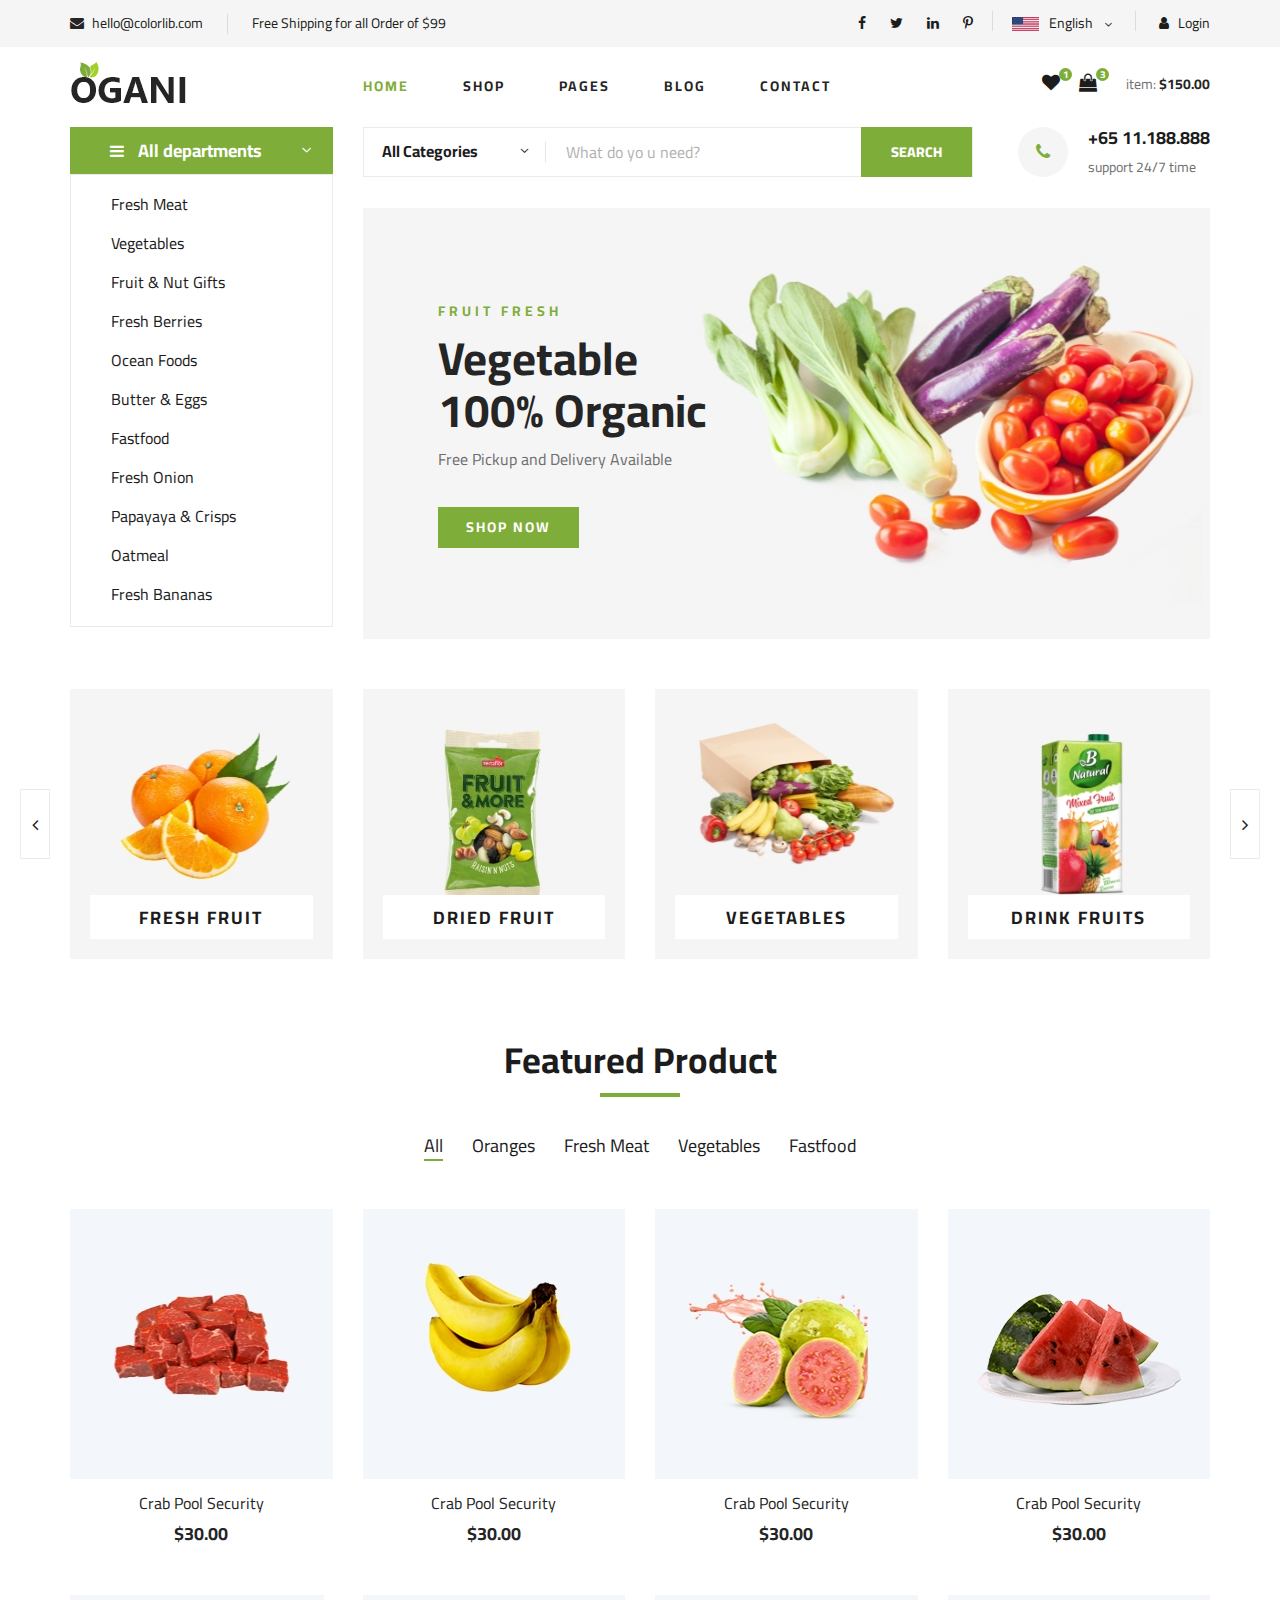
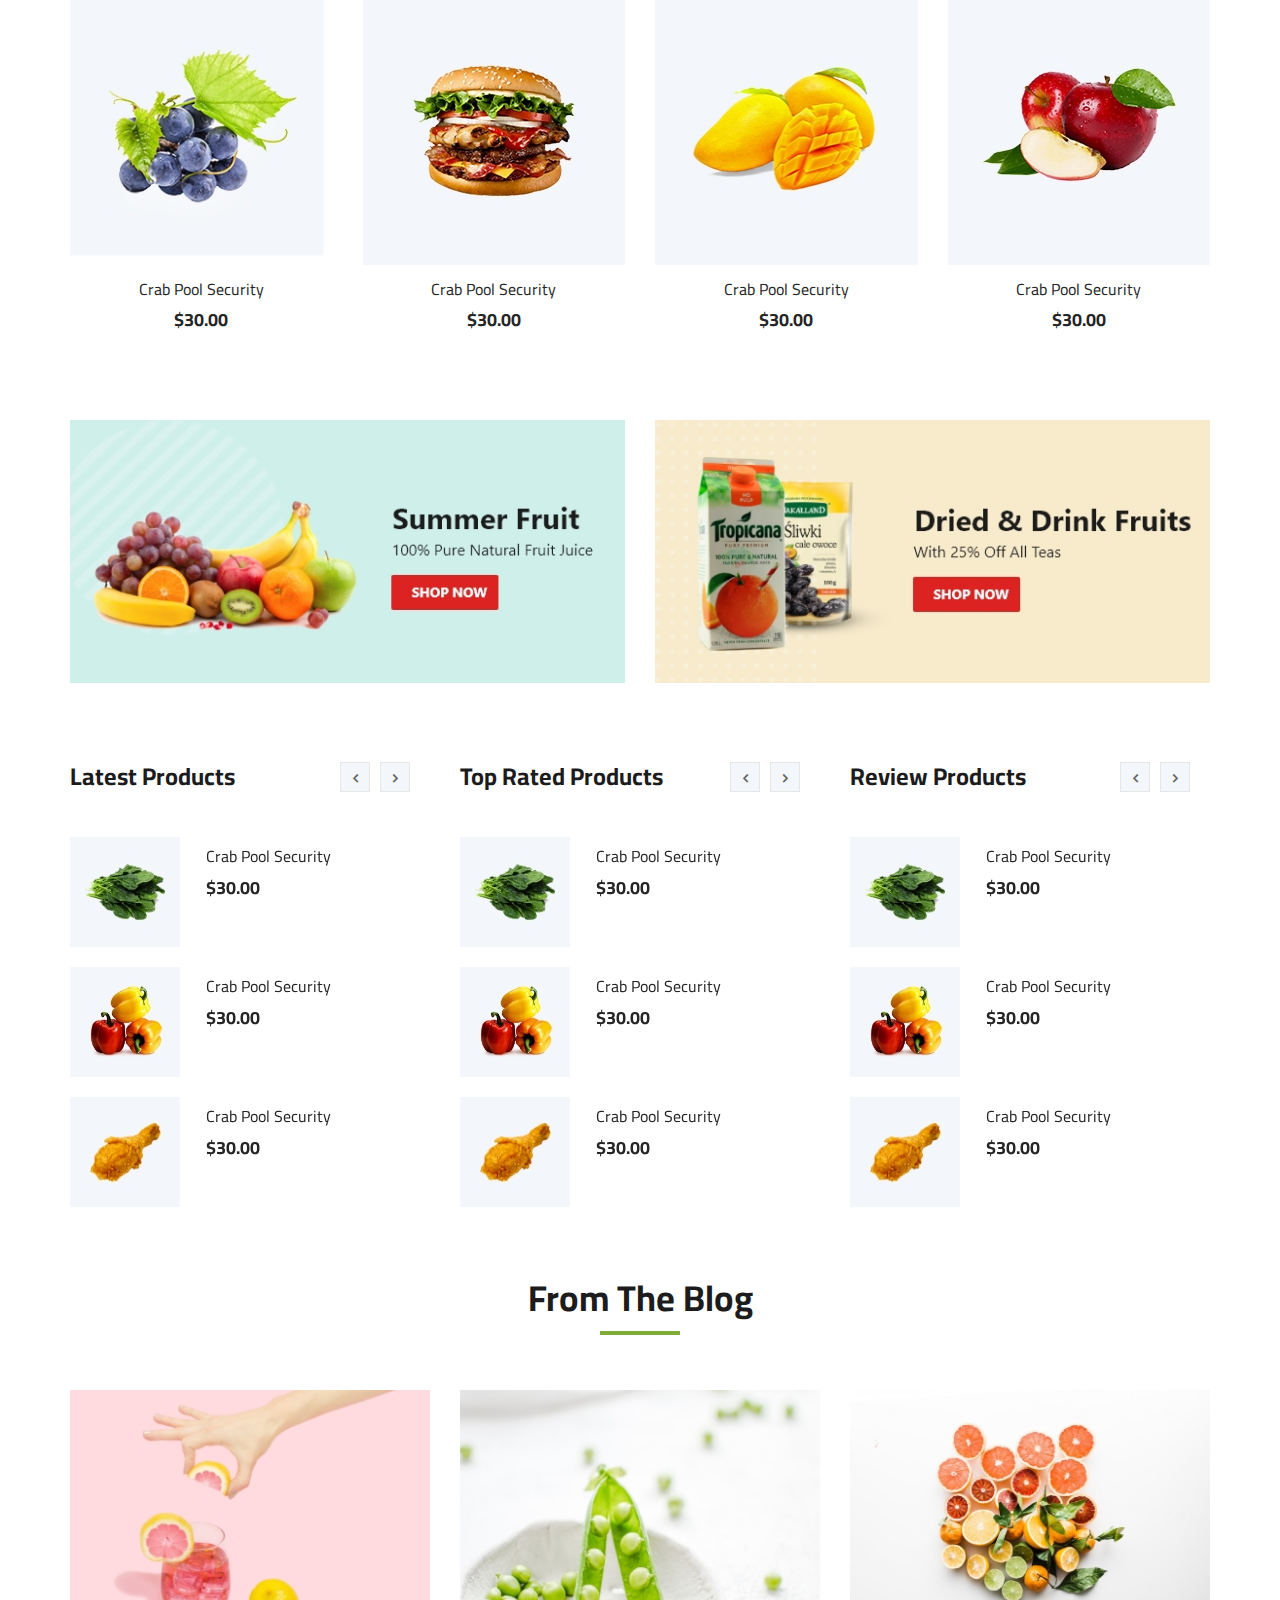
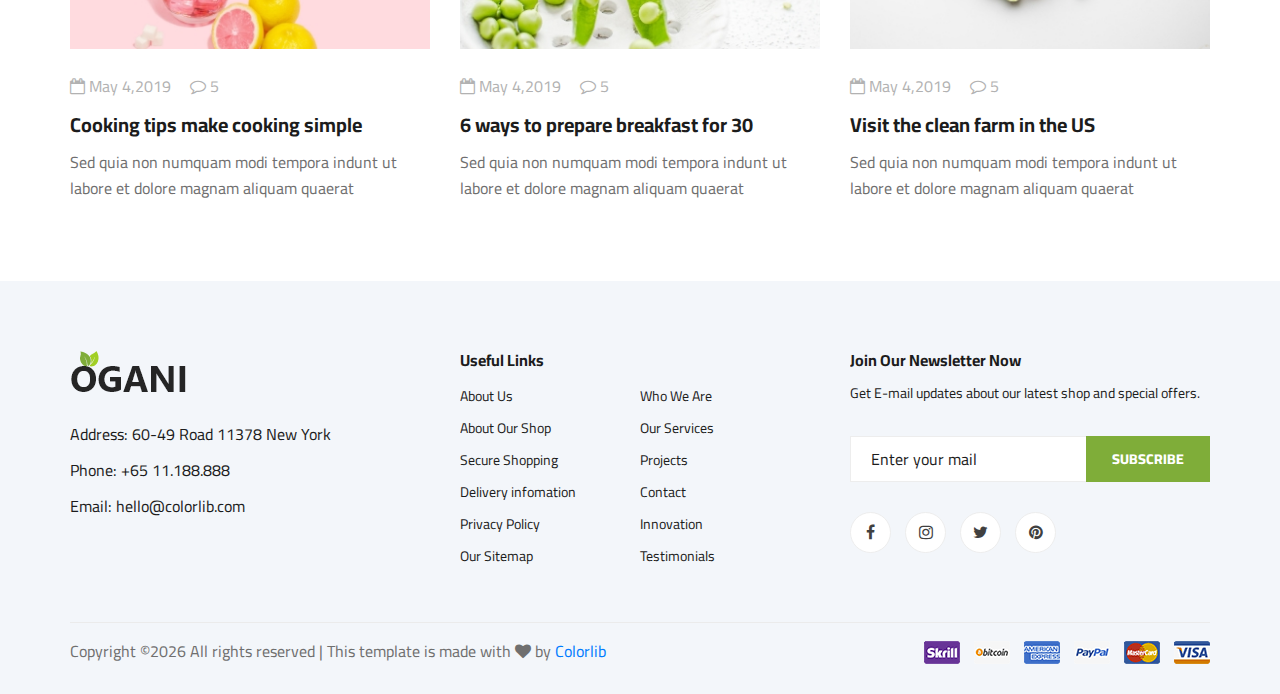
==== index.html @ 9b728bbc "test-rita" ====
<!DOCTYPE html>
<html lang="zxx">

<head>
    <meta charset="UTF-8">
    <meta name="description" content="Ogani Template">
    <meta name="keywords" content="Ogani, unica, creative, html">
    <meta name="viewport" content="width=device-width, initial-scale=1.0">
    <meta http-equiv="X-UA-Compatible" content="ie=edge">
    <title>Ogani | Template</title>

    <!-- Google Font -->
    <link href="https://fonts.googleapis.com/css2?family=Cairo:wght@200;300;400;600;900&display=swap" rel="stylesheet">

    <!-- Css Styles -->
    <link rel="stylesheet" href="css/bootstrap.min.css" type="text/css">
    <link rel="stylesheet" href="css/font-awesome.min.css" type="text/css">
    <link rel="stylesheet" href="css/elegant-icons.css" type="text/css">
    <link rel="stylesheet" href="css/nice-select.css" type="text/css">
    <link rel="stylesheet" href="css/jquery-ui.min.css" type="text/css">
    <link rel="stylesheet" href="css/owl.carousel.min.css" type="text/css">
    <link rel="stylesheet" href="css/slicknav.min.css" type="text/css">
    <link rel="stylesheet" href="css/style.css" type="text/css">
</head>

<body>
    <!-- Page Preloder -->
    <div id="preloder">
        <div class="loader"></div>
    </div>

    <!-- Humberger Begin -->
    <div class="humberger__menu__overlay"></div>
    <div class="humberger__menu__wrapper">
        <div class="humberger__menu__logo">
            <a href="#"><img src="img/logo.png" alt=""></a>
        </div>
        <div class="humberger__menu__cart">
            <ul>
                <li><a href="#"><i class="fa fa-heart"></i> <span>1</span></a></li>
                <li><a href="#"><i class="fa fa-shopping-bag"></i> <span>3</span></a></li>
            </ul>
            <div class="header__cart__price">item: <span>$150.00</span></div>
        </div>
        <div class="humberger__menu__widget">
            <div class="header__top__right__language">
                <img src="img/language.png" alt="">
                <div>English</div>
                <span class="arrow_carrot-down"></span>
                <ul>
                    <li><a href="#">Spanis</a></li>
                    <li><a href="#">English</a></li>
                </ul>
            </div>
            <div class="header__top__right__auth">
                <a href="#"><i class="fa fa-user"></i> Login</a>
            </div>
        </div>
        <nav class="humberger__menu__nav mobile-menu">
            <ul>
                <li class="active"><a href="./index.html">Home</a></li>
                <li><a href="./shop-grid.html">Shop</a></li>
                <li><a href="#">Pages</a>
                    <ul class="header__menu__dropdown">
                        <li><a href="./shop-details.html">Shop Details</a></li>
                        <li><a href="./shoping-cart.html">Shoping Cart</a></li>
                        <li><a href="./checkout.html">Check Out</a></li>
                        <li><a href="./blog-details.html">Blog Details</a></li>
                    </ul>
                </li>
                <li><a href="./blog.html">Blog</a></li>
                <li><a href="./contact.html">Contact</a></li>
            </ul>
        </nav>
        <div id="mobile-menu-wrap"></div>
        <div class="header__top__right__social">
            <a href="#"><i class="fa fa-facebook"></i></a>
            <a href="#"><i class="fa fa-twitter"></i></a>
            <a href="#"><i class="fa fa-linkedin"></i></a>
            <a href="#"><i class="fa fa-pinterest-p"></i></a>
        </div>
        <div class="humberger__menu__contact">
            <ul>
                <li><i class="fa fa-envelope"></i> hellorita@colorlib.com</li>
                <li>Free Shipping for all Order of $99</li>
            </ul>
        </div>
    </div>
    <!-- Humberger End -->

    <!-- Header Section Begin -->
    <header class="header">
        <div class="header__top">
            <div class="container">
                <div class="row">
                    <div class="col-lg-6 col-md-6">
                        <div class="header__top__left">
                            <ul>
                                <li><i class="fa fa-envelope"></i> hello@colorlib.com</li>
                                <li>Free Shipping for all Order of $99</li>
                            </ul>
                        </div>
                    </div>
                    <div class="col-lg-6 col-md-6">
                        <div class="header__top__right">
                            <div class="header__top__right__social">
                                <a href="#"><i class="fa fa-facebook"></i></a>
                                <a href="#"><i class="fa fa-twitter"></i></a>
                                <a href="#"><i class="fa fa-linkedin"></i></a>
                                <a href="#"><i class="fa fa-pinterest-p"></i></a>
                            </div>
                            <div class="header__top__right__language">
                                <img src="img/language.png" alt="">
                                <div>English</div>
                                <span class="arrow_carrot-down"></span>
                                <ul>
                                    <li><a href="#">Spanis</a></li>
                                    <li><a href="#">English</a></li>
                                </ul>
                            </div>
                            <div class="header__top__right__auth">
                                <a href="#"><i class="fa fa-user"></i> Login</a>
                            </div>
                        </div>
                    </div>
                </div>
            </div>
        </div>
        <div class="container">
            <div class="row">
                <div class="col-lg-3">
                    <div class="header__logo">
                        <a href="./index.html"><img src="img/logo.png" alt=""></a>
                    </div>
                </div>
                <div class="col-lg-6">
                    <nav class="header__menu">
                        <ul>
                            <li class="active"><a href="./index.html">Home</a></li>
                            <li><a href="./shop-grid.html">Shop</a></li>
                            <li><a href="#">Pages</a>
                                <ul class="header__menu__dropdown">
                                    <li><a href="./shop-details.html">Shop Details</a></li>
                                    <li><a href="./shoping-cart.html">Shoping Cart</a></li>
                                    <li><a href="./checkout.html">Check Out</a></li>
                                    <li><a href="./blog-details.html">Blog Details</a></li>
                                </ul>
                            </li>
                            <li><a href="./blog.html">Blog</a></li>
                            <li><a href="./contact.html">Contact</a></li>
                        </ul>
                    </nav>
                </div>
                <div class="col-lg-3">
                    <div class="header__cart">
                        <ul>
                            <li><a href="#"><i class="fa fa-heart"></i> <span>1</span></a></li>
                            <li><a href="#"><i class="fa fa-shopping-bag"></i> <span>3</span></a></li>
                        </ul>
                        <div class="header__cart__price">item: <span>$150.00</span></div>
                    </div>
                </div>
            </div>
            <div class="humberger__open">
                <i class="fa fa-bars"></i>
            </div>
        </div>
    </header>
    <!-- Header Section End -->

    <!-- Hero Section Begin -->
    <section class="hero">
        <div class="container">
            <div class="row">
                <div class="col-lg-3">
                    <div class="hero__categories">
                        <div class="hero__categories__all">
                            <i class="fa fa-bars"></i>
                            <span>All departments</span>
                        </div>
                        <ul>
                            <li><a href="#">Fresh Meat</a></li>
                            <li><a href="#">Vegetables</a></li>
                            <li><a href="#">Fruit & Nut Gifts</a></li>
                            <li><a href="#">Fresh Berries</a></li>
                            <li><a href="#">Ocean Foods</a></li>
                            <li><a href="#">Butter & Eggs</a></li>
                            <li><a href="#">Fastfood</a></li>
                            <li><a href="#">Fresh Onion</a></li>
                            <li><a href="#">Papayaya & Crisps</a></li>
                            <li><a href="#">Oatmeal</a></li>
                            <li><a href="#">Fresh Bananas</a></li>
                        </ul>
                    </div>
                </div>
                <div class="col-lg-9">
                    <div class="hero__search">
                        <div class="hero__search__form">
                            <form action="#">
                                <div class="hero__search__categories">
                                    All Categories
                                    <span class="arrow_carrot-down"></span>
                                </div>
                                <input type="text" placeholder="What do yo u need?">
                                <button type="submit" class="site-btn">SEARCH</button>
                            </form>
                        </div>
                        <div class="hero__search__phone">
                            <div class="hero__search__phone__icon">
                                <i class="fa fa-phone"></i>
                            </div>
                            <div class="hero__search__phone__text">
                                <h5>+65 11.188.888</h5>
                                <span>support 24/7 time</span>
                            </div>
                        </div>
                    </div>
                    <div class="hero__item set-bg" data-setbg="img/hero/banner.jpg">
                        <div class="hero__text">
                            <span>FRUIT FRESH</span>
                            <h2>Vegetable <br />100% Organic</h2>
                            <p>Free Pickup and Delivery Available</p>
                            <a href="#" class="primary-btn">SHOP NOW</a>
                        </div>
                    </div>
                </div>
            </div>
        </div>
    </section>
    <!-- Hero Section End -->

    <!-- Categories Section Begin -->
    <section class="categories">
        <div class="container">
            <div class="row">
                <div class="categories__slider owl-carousel">
                    <div class="col-lg-3">
                        <div class="categories__item set-bg" data-setbg="img/categories/cat-1.jpg">
                            <h5><a href="#">Fresh Fruit</a></h5>
                        </div>
                    </div>
                    <div class="col-lg-3">
                        <div class="categories__item set-bg" data-setbg="img/categories/cat-2.jpg">
                            <h5><a href="#">Dried Fruit</a></h5>
                        </div>
                    </div>
                    <div class="col-lg-3">
                        <div class="categories__item set-bg" data-setbg="img/categories/cat-3.jpg">
                            <h5><a href="#">Vegetables</a></h5>
                        </div>
                    </div>
                    <div class="col-lg-3">
                        <div class="categories__item set-bg" data-setbg="img/categories/cat-4.jpg">
                            <h5><a href="#">drink fruits</a></h5>
                        </div>
                    </div>
                    <div class="col-lg-3">
                        <div class="categories__item set-bg" data-setbg="img/categories/cat-5.jpg">
                            <h5><a href="#">drink fruits</a></h5>
                        </div>
                    </div>
                </div>
            </div>
        </div>
    </section>
    <!-- Categories Section End -->

    <!-- Featured Section Begin -->
    <section class="featured spad">
        <div class="container">
            <div class="row">
                <div class="col-lg-12">
                    <div class="section-title">
                        <h2>Featured Product</h2>
                    </div>
                    <div class="featured__controls">
                        <ul>
                            <li class="active" data-filter="*">All</li>
                            <li data-filter=".oranges">Oranges</li>
                            <li data-filter=".fresh-meat">Fresh Meat</li>
                            <li data-filter=".vegetables">Vegetables</li>
                            <li data-filter=".fastfood">Fastfood</li>
                        </ul>
                    </div>
                </div>
            </div>
            <div class="row featured__filter">
                <div class="col-lg-3 col-md-4 col-sm-6 mix oranges fresh-meat">
                    <div class="featured__item">
                        <div class="featured__item__pic set-bg" data-setbg="img/featured/feature-1.jpg">
                            <ul class="featured__item__pic__hover">
                                <li><a href="#"><i class="fa fa-heart"></i></a></li>
                                <li><a href="#"><i class="fa fa-retweet"></i></a></li>
                                <li><a href="#"><i class="fa fa-shopping-cart"></i></a></li>
                            </ul>
                        </div>
                        <div class="featured__item__text">
                            <h6><a href="#">Crab Pool Security</a></h6>
                            <h5>$30.00</h5>
                        </div>
                    </div>
                </div>
                <div class="col-lg-3 col-md-4 col-sm-6 mix vegetables fastfood">
                    <div class="featured__item">
                        <div class="featured__item__pic set-bg" data-setbg="img/featured/feature-2.jpg">
                            <ul class="featured__item__pic__hover">
                                <li><a href="#"><i class="fa fa-heart"></i></a></li>
                                <li><a href="#"><i class="fa fa-retweet"></i></a></li>
                                <li><a href="#"><i class="fa fa-shopping-cart"></i></a></li>
                            </ul>
                        </div>
                        <div class="featured__item__text">
                            <h6><a href="#">Crab Pool Security</a></h6>
                            <h5>$30.00</h5>
                        </div>
                    </div>
                </div>
                <div class="col-lg-3 col-md-4 col-sm-6 mix vegetables fresh-meat">
                    <div class="featured__item">
                        <div class="featured__item__pic set-bg" data-setbg="img/featured/feature-3.jpg">
                            <ul class="featured__item__pic__hover">
                                <li><a href="#"><i class="fa fa-heart"></i></a></li>
                                <li><a href="#"><i class="fa fa-retweet"></i></a></li>
                                <li><a href="#"><i class="fa fa-shopping-cart"></i></a></li>
                            </ul>
                        </div>
                        <div class="featured__item__text">
                            <h6><a href="#">Crab Pool Security</a></h6>
                            <h5>$30.00</h5>
                        </div>
                    </div>
                </div>
                <div class="col-lg-3 col-md-4 col-sm-6 mix fastfood oranges">
                    <div class="featured__item">
                        <div class="featured__item__pic set-bg" data-setbg="img/featured/feature-4.jpg">
                            <ul class="featured__item__pic__hover">
                                <li><a href="#"><i class="fa fa-heart"></i></a></li>
                                <li><a href="#"><i class="fa fa-retweet"></i></a></li>
                                <li><a href="#"><i class="fa fa-shopping-cart"></i></a></li>
                            </ul>
                        </div>
                        <div class="featured__item__text">
                            <h6><a href="#">Crab Pool Security</a></h6>
                            <h5>$30.00</h5>
                        </div>
                    </div>
                </div>
                <div class="col-lg-3 col-md-4 col-sm-6 mix fresh-meat vegetables">
                    <div class="featured__item">
                        <div class="featured__item__pic set-bg" data-setbg="img/featured/feature-5.jpg">
                            <ul class="featured__item__pic__hover">
                                <li><a href="#"><i class="fa fa-heart"></i></a></li>
                                <li><a href="#"><i class="fa fa-retweet"></i></a></li>
                                <li><a href="#"><i class="fa fa-shopping-cart"></i></a></li>
                            </ul>
                        </div>
                        <div class="featured__item__text">
                            <h6><a href="#">Crab Pool Security</a></h6>
                            <h5>$30.00</h5>
                        </div>
                    </div>
                </div>
                <div class="col-lg-3 col-md-4 col-sm-6 mix oranges fastfood">
                    <div class="featured__item">
                        <div class="featured__item__pic set-bg" data-setbg="img/featured/feature-6.jpg">
                            <ul class="featured__item__pic__hover">
                                <li><a href="#"><i class="fa fa-heart"></i></a></li>
                                <li><a href="#"><i class="fa fa-retweet"></i></a></li>
                                <li><a href="#"><i class="fa fa-shopping-cart"></i></a></li>
                            </ul>
                        </div>
                        <div class="featured__item__text">
                            <h6><a href="#">Crab Pool Security</a></h6>
                            <h5>$30.00</h5>
                        </div>
                    </div>
                </div>
                <div class="col-lg-3 col-md-4 col-sm-6 mix fresh-meat vegetables">
                    <div class="featured__item">
                        <div class="featured__item__pic set-bg" data-setbg="img/featured/feature-7.jpg">
                            <ul class="featured__item__pic__hover">
                                <li><a href="#"><i class="fa fa-heart"></i></a></li>
                                <li><a href="#"><i class="fa fa-retweet"></i></a></li>
                                <li><a href="#"><i class="fa fa-shopping-cart"></i></a></li>
                            </ul>
                        </div>
                        <div class="featured__item__text">
                            <h6><a href="#">Crab Pool Security</a></h6>
                            <h5>$30.00</h5>
                        </div>
                    </div>
                </div>
                <div class="col-lg-3 col-md-4 col-sm-6 mix fastfood vegetables">
                    <div class="featured__item">
                        <div class="featured__item__pic set-bg" data-setbg="img/featured/feature-8.jpg">
                            <ul class="featured__item__pic__hover">
                                <li><a href="#"><i class="fa fa-heart"></i></a></li>
                                <li><a href="#"><i class="fa fa-retweet"></i></a></li>
                                <li><a href="#"><i class="fa fa-shopping-cart"></i></a></li>
                            </ul>
                        </div>
                        <div class="featured__item__text">
                            <h6><a href="#">Crab Pool Security</a></h6>
                            <h5>$30.00</h5>
                        </div>
                    </div>
                </div>
            </div>
        </div>
    </section>
    <!-- Featured Section End -->

    <!-- Banner Begin -->
    <div class="banner">
        <div class="container">
            <div class="row">
                <div class="col-lg-6 col-md-6 col-sm-6">
                    <div class="banner__pic">
                        <img src="img/banner/banner-1.jpg" alt="">
                    </div>
                </div>
                <div class="col-lg-6 col-md-6 col-sm-6">
                    <div class="banner__pic">
                        <img src="img/banner/banner-2.jpg" alt="">
                    </div>
                </div>
            </div>
        </div>
    </div>
    <!-- Banner End -->

    <!-- Latest Product Section Begin -->
    <section class="latest-product spad">
        <div class="container">
            <div class="row">
                <div class="col-lg-4 col-md-6">
                    <div class="latest-product__text">
                        <h4>Latest Products</h4>
                        <div class="latest-product__slider owl-carousel">
                            <div class="latest-prdouct__slider__item">
                                <a href="#" class="latest-product__item">
                                    <div class="latest-product__item__pic">
                                        <img src="img/latest-product/lp-1.jpg" alt="">
                                    </div>
                                    <div class="latest-product__item__text">
                                        <h6>Crab Pool Security</h6>
                                        <span>$30.00</span>
                                    </div>
                                </a>
                                <a href="#" class="latest-product__item">
                                    <div class="latest-product__item__pic">
                                        <img src="img/latest-product/lp-2.jpg" alt="">
                                    </div>
                                    <div class="latest-product__item__text">
                                        <h6>Crab Pool Security</h6>
                                        <span>$30.00</span>
                                    </div>
                                </a>
                                <a href="#" class="latest-product__item">
                                    <div class="latest-product__item__pic">
                                        <img src="img/latest-product/lp-3.jpg" alt="">
                                    </div>
                                    <div class="latest-product__item__text">
                                        <h6>Crab Pool Security</h6>
                                        <span>$30.00</span>
                                    </div>
                                </a>
                            </div>
                            <div class="latest-prdouct__slider__item">
                                <a href="#" class="latest-product__item">
                                    <div class="latest-product__item__pic">
                                        <img src="img/latest-product/lp-1.jpg" alt="">
                                    </div>
                                    <div class="latest-product__item__text">
                                        <h6>Crab Pool Security</h6>
                                        <span>$30.00</span>
                                    </div>
                                </a>
                                <a href="#" class="latest-product__item">
                                    <div class="latest-product__item__pic">
                                        <img src="img/latest-product/lp-2.jpg" alt="">
                                    </div>
                                    <div class="latest-product__item__text">
                                        <h6>Crab Pool Security</h6>
                                        <span>$30.00</span>
                                    </div>
                                </a>
                                <a href="#" class="latest-product__item">
                                    <div class="latest-product__item__pic">
                                        <img src="img/latest-product/lp-3.jpg" alt="">
                                    </div>
                                    <div class="latest-product__item__text">
                                        <h6>Crab Pool Security</h6>
                                        <span>$30.00</span>
                                    </div>
                                </a>
                            </div>
                        </div>
                    </div>
                </div>
                <div class="col-lg-4 col-md-6">
                    <div class="latest-product__text">
                        <h4>Top Rated Products</h4>
                        <div class="latest-product__slider owl-carousel">
                            <div class="latest-prdouct__slider__item">
                                <a href="#" class="latest-product__item">
                                    <div class="latest-product__item__pic">
                                        <img src="img/latest-product/lp-1.jpg" alt="">
                                    </div>
                                    <div class="latest-product__item__text">
                                        <h6>Crab Pool Security</h6>
                                        <span>$30.00</span>
                                    </div>
                                </a>
                                <a href="#" class="latest-product__item">
                                    <div class="latest-product__item__pic">
                                        <img src="img/latest-product/lp-2.jpg" alt="">
                                    </div>
                                    <div class="latest-product__item__text">
                                        <h6>Crab Pool Security</h6>
                                        <span>$30.00</span>
                                    </div>
                                </a>
                                <a href="#" class="latest-product__item">
                                    <div class="latest-product__item__pic">
                                        <img src="img/latest-product/lp-3.jpg" alt="">
                                    </div>
                                    <div class="latest-product__item__text">
                                        <h6>Crab Pool Security</h6>
                                        <span>$30.00</span>
                                    </div>
                                </a>
                            </div>
                            <div class="latest-prdouct__slider__item">
                                <a href="#" class="latest-product__item">
                                    <div class="latest-product__item__pic">
                                        <img src="img/latest-product/lp-1.jpg" alt="">
                                    </div>
                                    <div class="latest-product__item__text">
                                        <h6>Crab Pool Security</h6>
                                        <span>$30.00</span>
                                    </div>
                                </a>
                                <a href="#" class="latest-product__item">
                                    <div class="latest-product__item__pic">
                                        <img src="img/latest-product/lp-2.jpg" alt="">
                                    </div>
                                    <div class="latest-product__item__text">
                                        <h6>Crab Pool Security</h6>
                                        <span>$30.00</span>
                                    </div>
                                </a>
                                <a href="#" class="latest-product__item">
                                    <div class="latest-product__item__pic">
                                        <img src="img/latest-product/lp-3.jpg" alt="">
                                    </div>
                                    <div class="latest-product__item__text">
                                        <h6>Crab Pool Security</h6>
                                        <span>$30.00</span>
                                    </div>
                                </a>
                            </div>
                        </div>
                    </div>
                </div>
                <div class="col-lg-4 col-md-6">
                    <div class="latest-product__text">
                        <h4>Review Products</h4>
                        <div class="latest-product__slider owl-carousel">
                            <div class="latest-prdouct__slider__item">
                                <a href="#" class="latest-product__item">
                                    <div class="latest-product__item__pic">
                                        <img src="img/latest-product/lp-1.jpg" alt="">
                                    </div>
                                    <div class="latest-product__item__text">
                                        <h6>Crab Pool Security</h6>
                                        <span>$30.00</span>
                                    </div>
                                </a>
                                <a href="#" class="latest-product__item">
                                    <div class="latest-product__item__pic">
                                        <img src="img/latest-product/lp-2.jpg" alt="">
                                    </div>
                                    <div class="latest-product__item__text">
                                        <h6>Crab Pool Security</h6>
                                        <span>$30.00</span>
                                    </div>
                                </a>
                                <a href="#" class="latest-product__item">
                                    <div class="latest-product__item__pic">
                                        <img src="img/latest-product/lp-3.jpg" alt="">
                                    </div>
                                    <div class="latest-product__item__text">
                                        <h6>Crab Pool Security</h6>
                                        <span>$30.00</span>
                                    </div>
                                </a>
                            </div>
                            <div class="latest-prdouct__slider__item">
                                <a href="#" class="latest-product__item">
                                    <div class="latest-product__item__pic">
                                        <img src="img/latest-product/lp-1.jpg" alt="">
                                    </div>
                                    <div class="latest-product__item__text">
                                        <h6>Crab Pool Security</h6>
                                        <span>$30.00</span>
                                    </div>
                                </a>
                                <a href="#" class="latest-product__item">
                                    <div class="latest-product__item__pic">
                                        <img src="img/latest-product/lp-2.jpg" alt="">
                                    </div>
                                    <div class="latest-product__item__text">
                                        <h6>Crab Pool Security</h6>
                                        <span>$30.00</span>
                                    </div>
                                </a>
                                <a href="#" class="latest-product__item">
                                    <div class="latest-product__item__pic">
                                        <img src="img/latest-product/lp-3.jpg" alt="">
                                    </div>
                                    <div class="latest-product__item__text">
                                        <h6>Crab Pool Security</h6>
                                        <span>$30.00</span>
                                    </div>
                                </a>
                            </div>
                        </div>
                    </div>
                </div>
            </div>
        </div>
    </section>
    <!-- Latest Product Section End -->

    <!-- Blog Section Begin -->
    <section class="from-blog spad">
        <div class="container">
            <div class="row">
                <div class="col-lg-12">
                    <div class="section-title from-blog__title">
                        <h2>From The Blog</h2>
                    </div>
                </div>
            </div>
            <div class="row">
                <div class="col-lg-4 col-md-4 col-sm-6">
                    <div class="blog__item">
                        <div class="blog__item__pic">
                            <img src="img/blog/blog-1.jpg" alt="">
                        </div>
                        <div class="blog__item__text">
                            <ul>
                                <li><i class="fa fa-calendar-o"></i> May 4,2019</li>
                                <li><i class="fa fa-comment-o"></i> 5</li>
                            </ul>
                            <h5><a href="#">Cooking tips make cooking simple</a></h5>
                            <p>Sed quia non numquam modi tempora indunt ut labore et dolore magnam aliquam quaerat </p>
                        </div>
                    </div>
                </div>
                <div class="col-lg-4 col-md-4 col-sm-6">
                    <div class="blog__item">
                        <div class="blog__item__pic">
                            <img src="img/blog/blog-2.jpg" alt="">
                        </div>
                        <div class="blog__item__text">
                            <ul>
                                <li><i class="fa fa-calendar-o"></i> May 4,2019</li>
                                <li><i class="fa fa-comment-o"></i> 5</li>
                            </ul>
                            <h5><a href="#">6 ways to prepare breakfast for 30</a></h5>
                            <p>Sed quia non numquam modi tempora indunt ut labore et dolore magnam aliquam quaerat </p>
                        </div>
                    </div>
                </div>
                <div class="col-lg-4 col-md-4 col-sm-6">
                    <div class="blog__item">
                        <div class="blog__item__pic">
                            <img src="img/blog/blog-3.jpg" alt="">
                        </div>
                        <div class="blog__item__text">
                            <ul>
                                <li><i class="fa fa-calendar-o"></i> May 4,2019</li>
                                <li><i class="fa fa-comment-o"></i> 5</li>
                            </ul>
                            <h5><a href="#">Visit the clean farm in the US</a></h5>
                            <p>Sed quia non numquam modi tempora indunt ut labore et dolore magnam aliquam quaerat </p>
                        </div>
                    </div>
                </div>
            </div>
        </div>
    </section>
    <!-- Blog Section End -->

    <!-- Footer Section Begin -->
    <footer class="footer spad">
        <div class="container">
            <div class="row">
                <div class="col-lg-3 col-md-6 col-sm-6">
                    <div class="footer__about">
                        <div class="footer__about__logo">
                            <a href="./index.html"><img src="img/logo.png" alt=""></a>
                        </div>
                        <ul>
                            <li>Address: 60-49 Road 11378 New York</li>
                            <li>Phone: +65 11.188.888</li>
                            <li>Email: hello@colorlib.com</li>
                        </ul>
                    </div>
                </div>
                <div class="col-lg-4 col-md-6 col-sm-6 offset-lg-1">
                    <div class="footer__widget">
                        <h6>Useful Links</h6>
                        <ul>
                            <li><a href="#">About Us</a></li>
                            <li><a href="#">About Our Shop</a></li>
                            <li><a href="#">Secure Shopping</a></li>
                            <li><a href="#">Delivery infomation</a></li>
                            <li><a href="#">Privacy Policy</a></li>
                            <li><a href="#">Our Sitemap</a></li>
                        </ul>
                        <ul>
                            <li><a href="#">Who We Are</a></li>
                            <li><a href="#">Our Services</a></li>
                            <li><a href="#">Projects</a></li>
                            <li><a href="#">Contact</a></li>
                            <li><a href="#">Innovation</a></li>
                            <li><a href="#">Testimonials</a></li>
                        </ul>
                    </div>
                </div>
                <div class="col-lg-4 col-md-12">
                    <div class="footer__widget">
                        <h6>Join Our Newsletter Now</h6>
                        <p>Get E-mail updates about our latest shop and special offers.</p>
                        <form action="#">
                            <input type="text" placeholder="Enter your mail">
                            <button type="submit" class="site-btn">Subscribe</button>
                        </form>
                        <div class="footer__widget__social">
                            <a href="#"><i class="fa fa-facebook"></i></a>
                            <a href="#"><i class="fa fa-instagram"></i></a>
                            <a href="#"><i class="fa fa-twitter"></i></a>
                            <a href="#"><i class="fa fa-pinterest"></i></a>
                        </div>
                    </div>
                </div>
            </div>
            <div class="row">
                <div class="col-lg-12">
                    <div class="footer__copyright">
                        <div class="footer__copyright__text"><p><!-- Link back to Colorlib can't be removed. Template is licensed under CC BY 3.0. -->
  Copyright &copy;<script>document.write(new Date().getFullYear());</script> All rights reserved | This template is made with <i class="fa fa-heart" aria-hidden="true"></i> by <a href="https://colorlib.com" target="_blank">Colorlib</a>
  <!-- Link back to Colorlib can't be removed. Template is licensed under CC BY 3.0. --></p></div>
                        <div class="footer__copyright__payment"><img src="img/payment-item.png" alt=""></div>
                    </div>
                </div>
            </div>
        </div>
    </footer>
    <!-- Footer Section End -->

    <!-- Js Plugins -->
    <script src="js/jquery-3.3.1.min.js"></script>
    <script src="js/bootstrap.min.js"></script>
    <script src="js/jquery.nice-select.min.js"></script>
    <script src="js/jquery-ui.min.js"></script>
    <script src="js/jquery.slicknav.js"></script>
    <script src="js/mixitup.min.js"></script>
    <script src="js/owl.carousel.min.js"></script>
    <script src="js/main.js"></script>



</body>

</html>
---- css/elegant-icons.css ----
@font-face {
	font-family: 'ElegantIcons';
	src:url('../fonts/ElegantIcons.eot');
	src:url('../fonts/ElegantIcons.eot?#iefix') format('embedded-opentype'),
		url('../fonts/ElegantIcons.woff') format('woff'),
		url('../fonts/ElegantIcons.ttf') format('truetype'),
		url('../fonts/ElegantIcons.svg#ElegantIcons') format('svg');
	font-weight: normal;
	font-style: normal;
}

/* Use the following CSS code if you want to use data attributes for inserting your icons */
[data-icon]:before {
	font-family: 'ElegantIcons';
	content: attr(data-icon);
	speak: none;
	font-weight: normal;
	font-variant: normal;
	text-transform: none;
	line-height: 1;
	-webkit-font-smoothing: antialiased;
	-moz-osx-font-smoothing: grayscale;
}

/* Use the following CSS code if you want to have a class per icon */
/*
Instead of a list of all class selectors,
you can use the generic selector below, but it's slower:
[class*="your-class-prefix"] {
*/
.arrow_up, .arrow_down, .arrow_left, .arrow_right, .arrow_left-up, .arrow_right-up, .arrow_right-down, .arrow_left-down, .arrow-up-down, .arrow_up-down_alt, .arrow_left-right_alt, .arrow_left-right, .arrow_expand_alt2, .arrow_expand_alt, .arrow_condense, .arrow_expand, .arrow_move, .arrow_carrot-up, .arrow_carrot-down, .arrow_carrot-left, .arrow_carrot-right, .arrow_carrot-2up, .arrow_carrot-2down, .arrow_carrot-2left, .arrow_carrot-2right, .arrow_carrot-up_alt2, .arrow_carrot-down_alt2, .arrow_carrot-left_alt2, .arrow_carrot-right_alt2, .arrow_carrot-2up_alt2, .arrow_carrot-2down_alt2, .arrow_carrot-2left_alt2, .arrow_carrot-2right_alt2, .arrow_triangle-up, .arrow_triangle-down, .arrow_triangle-left, .arrow_triangle-right, .arrow_triangle-up_alt2, .arrow_triangle-down_alt2, .arrow_triangle-left_alt2, .arrow_triangle-right_alt2, .arrow_back, .icon_minus-06, .icon_plus, .icon_close, .icon_check, .icon_minus_alt2, .icon_plus_alt2, .icon_close_alt2, .icon_check_alt2, .icon_zoom-out_alt, .icon_zoom-in_alt, .icon_search, .icon_box-empty, .icon_box-selected, .icon_minus-box, .icon_plus-box, .icon_box-checked, .icon_circle-empty, .icon_circle-slelected, .icon_stop_alt2, .icon_stop, .icon_pause_alt2, .icon_pause, .icon_menu, .icon_menu-square_alt2, .icon_menu-circle_alt2, .icon_ul, .icon_ol, .icon_adjust-horiz, .icon_adjust-vert, .icon_document_alt, .icon_documents_alt, .icon_pencil, .icon_pencil-edit_alt, .icon_pencil-edit, .icon_folder-alt, .icon_folder-open_alt, .icon_folder-add_alt, .icon_info_alt, .icon_error-oct_alt, .icon_error-circle_alt, .icon_error-triangle_alt, .icon_question_alt2, .icon_question, .icon_comment_alt, .icon_chat_alt, .icon_vol-mute_alt, .icon_volume-low_alt, .icon_volume-high_alt, .icon_quotations, .icon_quotations_alt2, .icon_clock_alt, .icon_lock_alt, .icon_lock-open_alt, .icon_key_alt, .icon_cloud_alt, .icon_cloud-upload_alt, .icon_cloud-download_alt, .icon_image, .icon_images, .icon_lightbulb_alt, .icon_gift_alt, .icon_house_alt, .icon_genius, .icon_mobile, .icon_tablet, .icon_laptop, .icon_desktop, .icon_camera_alt, .icon_mail_alt, .icon_cone_alt, .icon_ribbon_alt, .icon_bag_alt, .icon_creditcard, .icon_cart_alt, .icon_paperclip, .icon_tag_alt, .icon_tags_alt, .icon_trash_alt, .icon_cursor_alt, .icon_mic_alt, .icon_compass_alt, .icon_pin_alt, .icon_pushpin_alt, .icon_map_alt, .icon_drawer_alt, .icon_toolbox_alt, .icon_book_alt, .icon_calendar, .icon_film, .icon_table, .icon_contacts_alt, .icon_headphones, .icon_lifesaver, .icon_piechart, .icon_refresh, .icon_link_alt, .icon_link, .icon_loading, .icon_blocked, .icon_archive_alt, .icon_heart_alt, .icon_star_alt, .icon_star-half_alt, .icon_star, .icon_star-half, .icon_tools, .icon_tool, .icon_cog, .icon_cogs, .arrow_up_alt, .arrow_down_alt, .arrow_left_alt, .arrow_right_alt, .arrow_left-up_alt, .arrow_right-up_alt, .arrow_right-down_alt, .arrow_left-down_alt, .arrow_condense_alt, .arrow_expand_alt3, .arrow_carrot_up_alt, .arrow_carrot-down_alt, .arrow_carrot-left_alt, .arrow_carrot-right_alt, .arrow_carrot-2up_alt, .arrow_carrot-2dwnn_alt, .arrow_carrot-2left_alt, .arrow_carrot-2right_alt, .arrow_triangle-up_alt, .arrow_triangle-down_alt, .arrow_triangle-left_alt, .arrow_triangle-right_alt, .icon_minus_alt, .icon_plus_alt, .icon_close_alt, .icon_check_alt, .icon_zoom-out, .icon_zoom-in, .icon_stop_alt, .icon_menu-square_alt, .icon_menu-circle_alt, .icon_document, .icon_documents, .icon_pencil_alt, .icon_folder, .icon_folder-open, .icon_folder-add, .icon_folder_upload, .icon_folder_download, .icon_info, .icon_error-circle, .icon_error-oct, .icon_error-triangle, .icon_question_alt, .icon_comment, .icon_chat, .icon_vol-mute, .icon_volume-low, .icon_volume-high, .icon_quotations_alt, .icon_clock, .icon_lock, .icon_lock-open, .icon_key, .icon_cloud, .icon_cloud-upload, .icon_cloud-download, .icon_lightbulb, .icon_gift, .icon_house, .icon_camera, .icon_mail, .icon_cone, .icon_ribbon, .icon_bag, .icon_cart, .icon_tag, .icon_tags, .icon_trash, .icon_cursor, .icon_mic, .icon_compass, .icon_pin, .icon_pushpin, .icon_map, .icon_drawer, .icon_toolbox, .icon_book, .icon_contacts, .icon_archive, .icon_heart, .icon_profile, .icon_group, .icon_grid-2x2, .icon_grid-3x3, .icon_music, .icon_pause_alt, .icon_phone, .icon_upload, .icon_download, .social_facebook, .social_twitter, .social_pinterest, .social_googleplus, .social_tumblr, .social_tumbleupon, .social_wordpress, .social_instagram, .social_dribbble, .social_vimeo, .social_linkedin, .social_rss, .social_deviantart, .social_share, .social_myspace, .social_skype, .social_youtube, .social_picassa, .social_googledrive, .social_flickr, .social_blogger, .social_spotify, .social_delicious, .social_facebook_circle, .social_twitter_circle, .social_pinterest_circle, .social_googleplus_circle, .social_tumblr_circle, .social_stumbleupon_circle, .social_wordpress_circle, .social_instagram_circle, .social_dribbble_circle, .social_vimeo_circle, .social_linkedin_circle, .social_rss_circle, .social_deviantart_circle, .social_share_circle, .social_myspace_circle, .social_skype_circle, .social_youtube_circle, .social_picassa_circle, .social_googledrive_alt2, .social_flickr_circle, .social_blogger_circle, .social_spotify_circle, .social_delicious_circle, .social_facebook_square, .social_twitter_square, .social_pinterest_square, .social_googleplus_square, .social_tumblr_square, .social_stumbleupon_square, .social_wordpress_square, .social_instagram_square, .social_dribbble_square, .social_vimeo_square, .social_linkedin_square, .social_rss_square, .social_deviantart_square, .social_share_square, .social_myspace_square, .social_skype_square, .social_youtube_square, .social_picassa_square, .social_googledrive_square, .social_flickr_square, .social_blogger_square, .social_spotify_square, .social_delicious_square, .icon_printer, .icon_calulator, .icon_building, .icon_floppy, .icon_drive, .icon_search-2, .icon_id, .icon_id-2, .icon_puzzle, .icon_like, .icon_dislike, .icon_mug, .icon_currency, .icon_wallet, .icon_pens, .icon_easel, .icon_flowchart, .icon_datareport, .icon_briefcase, .icon_shield, .icon_percent, .icon_globe, .icon_globe-2, .icon_target, .icon_hourglass, .icon_balance, .icon_rook, .icon_printer-alt, .icon_calculator_alt, .icon_building_alt, .icon_floppy_alt, .icon_drive_alt, .icon_search_alt, .icon_id_alt, .icon_id-2_alt, .icon_puzzle_alt, .icon_like_alt, .icon_dislike_alt, .icon_mug_alt, .icon_currency_alt, .icon_wallet_alt, .icon_pens_alt, .icon_easel_alt, .icon_flowchart_alt, .icon_datareport_alt, .icon_briefcase_alt, .icon_shield_alt, .icon_percent_alt, .icon_globe_alt, .icon_clipboard {
	font-family: 'ElegantIcons';
	speak: none;
	font-style: normal;
	font-weight: normal;
	font-variant: normal;
	text-transform: none;
	line-height: 1;
	-webkit-font-smoothing: antialiased;
}
.arrow_up:before {
	content: "\21";
}
.arrow_down:before {
	content: "\22";
}
.arrow_left:before {
	content: "\23";
}
.arrow_right:before {
	content: "\24";
}
.arrow_left-up:before {
	content: "\25";
}
.arrow_right-up:before {
	content: "\26";
}
.arrow_right-down:before {
	content: "\27";
}
.arrow_left-down:before {
	content: "\28";
}
.arrow-up-down:before {
	content: "\29";
}
.arrow_up-down_alt:before {
	content: "\2a";
}
.arrow_left-right_alt:before {
	content: "\2b";
}
.arrow_left-right:before {
	content: "\2c";
}
.arrow_expand_alt2:before {
	content: "\2d";
}
.arrow_expand_alt:before {
	content: "\2e";
}
.arrow_condense:before {
	content: "\2f";
}
.arrow_expand:before {
	content: "\30";
}
.arrow_move:before {
	content: "\31";
}
.arrow_carrot-up:before {
	content: "\32";
}
.arrow_carrot-down:before {
	content: "\33";
}
.arrow_carrot-left:before {
	content: "\34";
}
.arrow_carrot-right:before {
	content: "\35";
}
.arrow_carrot-2up:before {
	content: "\36";
}
.arrow_carrot-2down:before {
	content: "\37";
}
.arrow_carrot-2left:before {
	content: "\38";
}
.arrow_carrot-2right:before {
	content: "\39";
}
.arrow_carrot-up_alt2:before {
	content: "\3a";
}
.arrow_carrot-down_alt2:before {
	content: "\3b";
}
.arrow_carrot-left_alt2:before {
	content: "\3c";
}
.arrow_carrot-right_alt2:before {
	content: "\3d";
}
.arrow_carrot-2up_alt2:before {
	content: "\3e";
}
.arrow_carrot-2down_alt2:before {
	content: "\3f";
}
.arrow_carrot-2left_alt2:before {
	content: "\40";
}
.arrow_carrot-2right_alt2:before {
	content: "\41";
}
.arrow_triangle-up:before {
	content: "\42";
}
.arrow_triangle-down:before {
	content: "\43";
}
.arrow_triangle-left:before {
	content: "\44";
}
.arrow_triangle-right:before {
	content: "\45";
}
.arrow_triangle-up_alt2:before {
	content: "\46";
}
.arrow_triangle-down_alt2:before {
	content: "\47";
}
.arrow_triangle-left_alt2:before {
	content: "\48";
}
.arrow_triangle-right_alt2:before {
	content: "\49";
}
.arrow_back:before {
	content: "\4a";
}
.icon_minus-06:before {
	content: "\4b";
}
.icon_plus:before {
	content: "\4c";
}
.icon_close:before {
	content: "\4d";
}
.icon_check:before {
	content: "\4e";
}
.icon_minus_alt2:before {
	content: "\4f";
}
.icon_plus_alt2:before {
	content: "\50";
}
.icon_close_alt2:before {
	content: "\51";
}
.icon_check_alt2:before {
	content: "\52";
}
.icon_zoom-out_alt:before {
	content: "\53";
}
.icon_zoom-in_alt:before {
	content: "\54";
}
.icon_search:before {
	content: "\55";
}
.icon_box-empty:before {
	content: "\56";
}
.icon_box-selected:before {
	content: "\57";
}
.icon_minus-box:before {
	content: "\58";
}
.icon_plus-box:before {
	content: "\59";
}
.icon_box-checked:before {
	content: "\5a";
}
.icon_circle-empty:before {
	content: "\5b";
}
.icon_circle-slelected:before {
	content: "\5c";
}
.icon_stop_alt2:before {
	content: "\5d";
}
.icon_stop:before {
	content: "\5e";
}
.icon_pause_alt2:before {
	content: "\5f";
}
.icon_pause:before {
	content: "\60";
}
.icon_menu:before {
	content: "\61";
}
.icon_menu-square_alt2:before {
	content: "\62";
}
.icon_menu-circle_alt2:before {
	content: "\63";
}
.icon_ul:before {
	content: "\64";
}
.icon_ol:before {
	content: "\65";
}
.icon_adjust-horiz:before {
	content: "\66";
}
.icon_adjust-vert:before {
	content: "\67";
}
.icon_document_alt:before {
	content: "\68";
}
.icon_documents_alt:before {
	content: "\69";
}
.icon_pencil:before {
	content: "\6a";
}
.icon_pencil-edit_alt:before {
	content: "\6b";
}
.icon_pencil-edit:before {
	content: "\6c";
}
.icon_folder-alt:before {
	content: "\6d";
}
.icon_folder-open_alt:before {
	content: "\6e";
}
.icon_folder-add_alt:before {
	content: "\6f";
}
.icon_info_alt:before {
	content: "\70";
}
.icon_error-oct_alt:before {
	content: "\71";
}
.icon_error-circle_alt:before {
	content: "\72";
}
.icon_error-triangle_alt:before {
	content: "\73";
}
.icon_question_alt2:before {
	content: "\74";
}
.icon_question:before {
	content: "\75";
}
.icon_comment_alt:before {
	content: "\76";
}
.icon_chat_alt:before {
	content: "\77";
}
.icon_vol-mute_alt:before {
	content: "\78";
}
.icon_volume-low_alt:before {
	content: "\79";
}
.icon_volume-high_alt:before {
	content: "\7a";
}
.icon_quotations:before {
	content: "\7b";
}
.icon_quotations_alt2:before {
	content: "\7c";
}
.icon_clock_alt:before {
	content: "\7d";
}
.icon_lock_alt:before {
	content: "\7e";
}
.icon_lock-open_alt:before {
	content: "\e000";
}
.icon_key_alt:before {
	content: "\e001";
}
.icon_cloud_alt:before {
	content: "\e002";
}
.icon_cloud-upload_alt:before {
	content: "\e003";
}
.icon_cloud-download_alt:before {
	content: "\e004";
}
.icon_image:before {
	content: "\e005";
}
.icon_images:before {
	content: "\e006";
}
.icon_lightbulb_alt:before {
	content: "\e007";
}
.icon_gift_alt:before {
	content: "\e008";
}
.icon_house_alt:before {
	content: "\e009";
}
.icon_genius:before {
	content: "\e00a";
}
.icon_mobile:before {
	content: "\e00b";
}
.icon_tablet:before {
	content: "\e00c";
}
.icon_laptop:before {
	content: "\e00d";
}
.icon_desktop:before {
	content: "\e00e";
}
.icon_camera_alt:before {
	content: "\e00f";
}
.icon_mail_alt:before {
	content: "\e010";
}
.icon_cone_alt:before {
	content: "\e011";
}
.icon_ribbon_alt:before {
	content: "\e012";
}
.icon_bag_alt:before {
	content: "\e013";
}
.icon_creditcard:before {
	content: "\e014";
}
.icon_cart_alt:before {
	content: "\e015";
}
.icon_paperclip:before {
	content: "\e016";
}
.icon_tag_alt:before {
	content: "\e017";
}
.icon_tags_alt:before {
	content: "\e018";
}
.icon_trash_alt:before {
	content: "\e019";
}
.icon_cursor_alt:before {
	content: "\e01a";
}
.icon_mic_alt:before {
	content: "\e01b";
}
.icon_compass_alt:before {
	content: "\e01c";
}
.icon_pin_alt:before {
	content: "\e01d";
}
.icon_pushpin_alt:before {
	content: "\e01e";
}
.icon_map_alt:before {
	content: "\e01f";
}
.icon_drawer_alt:before {
	content: "\e020";
}
.icon_toolbox_alt:before {
	content: "\e021";
}
.icon_book_alt:before {
	content: "\e022";
}
.icon_calendar:before {
	content: "\e023";
}
.icon_film:before {
	content: "\e024";
}
.icon_table:before {
	content: "\e025";
}
.icon_contacts_alt:before {
	content: "\e026";
}
.icon_headphones:before {
	content: "\e027";
}
.icon_lifesaver:before {
	content: "\e028";
}
.icon_piechart:before {
	content: "\e029";
}
.icon_refresh:before {
	content: "\e02a";
}
.icon_link_alt:before {
	content: "\e02b";
}
.icon_link:before {
	content: "\e02c";
}
.icon_loading:before {
	content: "\e02d";
}
.icon_blocked:before {
	content: "\e02e";
}
.icon_archive_alt:before {
	content: "\e02f";
}
.icon_heart_alt:before {
	content: "\e030";
}
.icon_star_alt:before {
	content: "\e031";
}
.icon_star-half_alt:before {
	content: "\e032";
}
.icon_star:before {
	content: "\e033";
}
.icon_star-half:before {
	content: "\e034";
}
.icon_tools:before {
	content: "\e035";
}
.icon_tool:before {
	content: "\e036";
}
.icon_cog:before {
	content: "\e037";
}
.icon_cogs:before {
	content: "\e038";
}
.arrow_up_alt:before {
	content: "\e039";
}
.arrow_down_alt:before {
	content: "\e03a";
}
.arrow_left_alt:before {
	content: "\e03b";
}
.arrow_right_alt:before {
	content: "\e03c";
}
.arrow_left-up_alt:before {
	content: "\e03d";
}
.arrow_right-up_alt:before {
	content: "\e03e";
}
.arrow_right-down_alt:before {
	content: "\e03f";
}
.arrow_left-down_alt:before {
	content: "\e040";
}
.arrow_condense_alt:before {
	content: "\e041";
}
.arrow_expand_alt3:before {
	content: "\e042";
}
.arrow_carrot_up_alt:before {
	content: "\e043";
}
.arrow_carrot-down_alt:before {
	content: "\e044";
}
.arrow_carrot-left_alt:before {
	content: "\e045";
}
.arrow_carrot-right_alt:before {
	content: "\e046";
}
.arrow_carrot-2up_alt:before {
	content: "\e047";
}
.arrow_carrot-2dwnn_alt:before {
	content: "\e048";
}
.arrow_carrot-2left_alt:before {
	content: "\e049";
}
.arrow_carrot-2right_alt:before {
	content: "\e04a";
}
.arrow_triangle-up_alt:before {
	content: "\e04b";
}
.arrow_triangle-down_alt:before {
	content: "\e04c";
}
.arrow_triangle-left_alt:before {
	content: "\e04d";
}
.arrow_triangle-right_alt:before {
	content: "\e04e";
}
.icon_minus_alt:before {
	content: "\e04f";
}
.icon_plus_alt:before {
	content: "\e050";
}
.icon_close_alt:before {
	content: "\e051";
}
.icon_check_alt:before {
	content: "\e052";
}
.icon_zoom-out:before {
	content: "\e053";
}
.icon_zoom-in:before {
	content: "\e054";
}
.icon_stop_alt:before {
	content: "\e055";
}
.icon_menu-square_alt:before {
	content: "\e056";
}
.icon_menu-circle_alt:before {
	content: "\e057";
}
.icon_document:before {
	content: "\e058";
}
.icon_documents:before {
	content: "\e059";
}
.icon_pencil_alt:before {
	content: "\e05a";
}
.icon_folder:before {
	content: "\e05b";
}
.icon_folder-open:before {
	content: "\e05c";
}
.icon_folder-add:before {
	content: "\e05d";
}
.icon_folder_upload:before {
	content: "\e05e";
}
.icon_folder_download:before {
	content: "\e05f";
}
.icon_info:before {
	content: "\e060";
}
.icon_error-circle:before {
	content: "\e061";
}
.icon_error-oct:before {
	content: "\e062";
}
.icon_error-triangle:before {
	content: "\e063";
}
.icon_question_alt:before {
	content: "\e064";
}
.icon_comment:before {
	content: "\e065";
}
.icon_chat:before {
	content: "\e066";
}
.icon_vol-mute:before {
	content: "\e067";
}
.icon_volume-low:before {
	content: "\e068";
}
.icon_volume-high:before {
	content: "\e069";
}
.icon_quotations_alt:before {
	content: "\e06a";
}
.icon_clock:before {
	content: "\e06b";
}
.icon_lock:before {
	content: "\e06c";
}
.icon_lock-open:before {
	content: "\e06d";
}
.icon_key:before {
	content: "\e06e";
}
.icon_cloud:before {
	content: "\e06f";
}
.icon_cloud-upload:before {
	content: "\e070";
}
.icon_cloud-download:before {
	content: "\e071";
}
.icon_lightbulb:before {
	content: "\e072";
}
.icon_gift:before {
	content: "\e073";
}
.icon_house:before {
	content: "\e074";
}
.icon_camera:before {
	content: "\e075";
}
.icon_mail:before {
	content: "\e076";
}
.icon_cone:before {
	content: "\e077";
}
.icon_ribbon:before {
	content: "\e078";
}
.icon_bag:before {
	content: "\e079";
}
.icon_cart:before {
	content: "\e07a";
}
.icon_tag:before {
	content: "\e07b";
}
.icon_tags:before {
	content: "\e07c";
}
.icon_trash:before {
	content: "\e07d";
}
.icon_cursor:before {
	content: "\e07e";
}
.icon_mic:before {
	content: "\e07f";
}
.icon_compass:before {
	content: "\e080";
}
.icon_pin:before {
	content: "\e081";
}
.icon_pushpin:before {
	content: "\e082";
}
.icon_map:before {
	content: "\e083";
}
.icon_drawer:before {
	content: "\e084";
}
.icon_toolbox:before {
	content: "\e085";
}
.icon_book:before {
	content: "\e086";
}
.icon_contacts:before {
	content: "\e087";
}
.icon_archive:before {
	content: "\e088";
}
.icon_heart:before {
	content: "\e089";
}
.icon_profile:before {
	content: "\e08a";
}
.icon_group:before {
	content: "\e08b";
}
.icon_grid-2x2:before {
	content: "\e08c";
}
.icon_grid-3x3:before {
	content: "\e08d";
}
.icon_music:before {
	content: "\e08e";
}
.icon_pause_alt:before {
	content: "\e08f";
}
.icon_phone:before {
	content: "\e090";
}
.icon_upload:before {
	content: "\e091";
}
.icon_download:before {
	content: "\e092";
}
.social_facebook:before {
	content: "\e093";
}
.social_twitter:before {
	content: "\e094";
}
.social_pinterest:before {
	content: "\e095";
}
.social_googleplus:before {
	content: "\e096";
}
.social_tumblr:before {
	content: "\e097";
}
.social_tumbleupon:before {
	content: "\e098";
}
.social_wordpress:before {
	content: "\e099";
}
.social_instagram:before {
	content: "\e09a";
}
.social_dribbble:before {
	content: "\e09b";
}
.social_vimeo:before {
	content: "\e09c";
}
.social_linkedin:before {
	content: "\e09d";
}
.social_rss:before {
	content: "\e09e";
}
.social_deviantart:before {
	content: "\e09f";
}
.social_share:before {
	content: "\e0a0";
}
.social_myspace:before {
	content: "\e0a1";
}
.social_skype:before {
	content: "\e0a2";
}
.social_youtube:before {
	content: "\e0a3";
}
.social_picassa:before {
	content: "\e0a4";
}
.social_googledrive:before {
	content: "\e0a5";
}
.social_flickr:before {
	content: "\e0a6";
}
.social_blogger:before {
	content: "\e0a7";
}
.social_spotify:before {
	content: "\e0a8";
}
.social_delicious:before {
	content: "\e0a9";
}
.social_facebook_circle:before {
	content: "\e0aa";
}
.social_twitter_circle:before {
	content: "\e0ab";
}
.social_pinterest_circle:before {
	content: "\e0ac";
}
.social_googleplus_circle:before {
	content: "\e0ad";
}
.social_tumblr_circle:before {
	content: "\e0ae";
}
.social_stumbleupon_circle:before {
	content: "\e0af";
}
.social_wordpress_circle:before {
	content: "\e0b0";
}
.social_instagram_circle:before {
	content: "\e0b1";
}
.social_dribbble_circle:before {
	content: "\e0b2";
}
.social_vimeo_circle:before {
	content: "\e0b3";
}
.social_linkedin_circle:before {
	content: "\e0b4";
}
.social_rss_circle:before {
	content: "\e0b5";
}
.social_deviantart_circle:before {
	content: "\e0b6";
}
.social_share_circle:before {
	content: "\e0b7";
}
.social_myspace_circle:before {
	content: "\e0b8";
}
.social_skype_circle:before {
	content: "\e0b9";
}
.social_youtube_circle:before {
	content: "\e0ba";
}
.social_picassa_circle:before {
	content: "\e0bb";
}
.social_googledrive_alt2:before {
	content: "\e0bc";
}
.social_flickr_circle:before {
	content: "\e0bd";
}
.social_blogger_circle:before {
	content: "\e0be";
}
.social_spotify_circle:before {
	content: "\e0bf";
}
.social_delicious_circle:before {
	content: "\e0c0";
}
.social_facebook_square:before {
	content: "\e0c1";
}
.social_twitter_square:before {
	content: "\e0c2";
}
.social_pinterest_square:before {
	content: "\e0c3";
}
.social_googleplus_square:before {
	content: "\e0c4";
}
.social_tumblr_square:before {
	content: "\e0c5";
}
.social_stumbleupon_square:before {
	content: "\e0c6";
}
.social_wordpress_square:before {
	content: "\e0c7";
}
.social_instagram_square:before {
	content: "\e0c8";
}
.social_dribbble_square:before {
	content: "\e0c9";
}
.social_vimeo_square:before {
	content: "\e0ca";
}
.social_linkedin_square:before {
	content: "\e0cb";
}
.social_rss_square:before {
	content: "\e0cc";
}
.social_deviantart_square:before {
	content: "\e0cd";
}
.social_share_square:before {
	content: "\e0ce";
}
.social_myspace_square:before {
	content: "\e0cf";
}
.social_skype_square:before {
	content: "\e0d0";
}
.social_youtube_square:before {
	content: "\e0d1";
}
.social_picassa_square:before {
	content: "\e0d2";
}
.social_googledrive_square:before {
	content: "\e0d3";
}
.social_flickr_square:before {
	content: "\e0d4";
}
.social_blogger_square:before {
	content: "\e0d5";
}
.social_spotify_square:before {
	content: "\e0d6";
}
.social_delicious_square:before {
	content: "\e0d7";
}
.icon_printer:before {
	content: "\e103";
}
.icon_calulator:before {
	content: "\e0ee";
}
.icon_building:before {
	content: "\e0ef";
}
.icon_floppy:before {
	content: "\e0e8";
}
.icon_drive:before {
	content: "\e0ea";
}
.icon_search-2:before {
	content: "\e101";
}
.icon_id:before {
	content: "\e107";
}
.icon_id-2:before {
	content: "\e108";
}
.icon_puzzle:before {
	content: "\e102";
}
.icon_like:before {
	content: "\e106";
}
.icon_dislike:before {
	content: "\e0eb";
}
.icon_mug:before {
	content: "\e105";
}
.icon_currency:before {
	content: "\e0ed";
}
.icon_wallet:before {
	content: "\e100";
}
.icon_pens:before {
	content: "\e104";
}
.icon_easel:before {
	content: "\e0e9";
}
.icon_flowchart:before {
	content: "\e109";
}
.icon_datareport:before {
	content: "\e0ec";
}
.icon_briefcase:before {
	content: "\e0fe";
}
.icon_shield:before {
	content: "\e0f6";
}
.icon_percent:before {
	content: "\e0fb";
}
.icon_globe:before {
	content: "\e0e2";
}
.icon_globe-2:before {
	content: "\e0e3";
}
.icon_target:before {
	content: "\e0f5";
}
.icon_hourglass:before {
	content: "\e0e1";
}
.icon_balance:before {
	content: "\e0ff";
}
.icon_rook:before {
	content: "\e0f8";
}
.icon_printer-alt:before {
	content: "\e0fa";
}
.icon_calculator_alt:before {
	content: "\e0e7";
}
.icon_building_alt:before {
	content: "\e0fd";
}
.icon_floppy_alt:before {
	content: "\e0e4";
}
.icon_drive_alt:before {
	content: "\e0e5";
}
.icon_search_alt:before {
	content: "\e0f7";
}
.icon_id_alt:before {
	content: "\e0e0";
}
.icon_id-2_alt:before {
	content: "\e0fc";
}
.icon_puzzle_alt:before {
	content: "\e0f9";
}
.icon_like_alt:before {
	content: "\e0dd";
}
.icon_dislike_alt:before {
	content: "\e0f1";
}
.icon_mug_alt:before {
	content: "\e0dc";
}
.icon_currency_alt:before {
	content: "\e0f3";
}
.icon_wallet_alt:before {
	content: "\e0d8";
}
.icon_pens_alt:before {
	content: "\e0db";
}
.icon_easel_alt:before {
	content: "\e0f0";
}
.icon_flowchart_alt:before {
	content: "\e0df";
}
.icon_datareport_alt:before {
	content: "\e0f2";
}
.icon_briefcase_alt:before {
	content: "\e0f4";
}
.icon_shield_alt:before {
	content: "\e0d9";
}
.icon_percent_alt:before {
	content: "\e0da";
}
.icon_globe_alt:before {
	content: "\e0de";
}
.icon_clipboard:before {
	content: "\e0e6";
}


	.glyph {
		float: left;
		text-align: center;
		padding: .75em;
		margin: .4em 1.5em .75em 0;
		width: 6em;
text-shadow: none;
	}
        .glyph_big {
        font-size: 128px;
        color: #59c5dc;
        float: left;
        margin-right: 20px;
        }

        .glyph div { padding-bottom: 10px;}

	.glyph input {
		font-family: consolas, monospace;
		font-size: 12px;
		width: 100%;
		text-align: center;
		border: 0;
		box-shadow: 0 0 0 1px #ccc;
		padding: .2em;
                -moz-border-radius: 5px;
                -webkit-border-radius: 5px;
	}
	.centered {
		margin-left: auto;
		margin-right: auto;
	}
	.glyph .fs1 {
		font-size: 2em;
	}
---- css/nice-select.css ----
.nice-select {
  -webkit-tap-highlight-color: transparent;
  background-color: #fff;
  border-radius: 5px;
  border: solid 1px #e8e8e8;
  box-sizing: border-box;
  clear: both;
  cursor: pointer;
  display: block;
  float: left;
  font-family: inherit;
  font-size: 14px;
  font-weight: normal;
  height: 42px;
  line-height: 40px;
  outline: none;
  padding-left: 18px;
  padding-right: 30px;
  position: relative;
  text-align: left !important;
  -webkit-transition: all 0.2s ease-in-out;
  transition: all 0.2s ease-in-out;
  -webkit-user-select: none;
     -moz-user-select: none;
      -ms-user-select: none;
          user-select: none;
  white-space: nowrap;
  width: auto; }
  .nice-select:hover {
    border-color: #dbdbdb; }
  .nice-select:active, .nice-select.open, .nice-select:focus {
    border-color: #999; }
  .nice-select:after {
    border-bottom: 2px solid #999;
    border-right: 2px solid #999;
    content: '';
    display: block;
    height: 5px;
    margin-top: -4px;
    pointer-events: none;
    position: absolute;
    right: 12px;
    top: 50%;
    -webkit-transform-origin: 66% 66%;
        -ms-transform-origin: 66% 66%;
            transform-origin: 66% 66%;
    -webkit-transform: rotate(45deg);
        -ms-transform: rotate(45deg);
            transform: rotate(45deg);
    -webkit-transition: all 0.15s ease-in-out;
    transition: all 0.15s ease-in-out;
    width: 5px; }
  .nice-select.open:after {
    -webkit-transform: rotate(-135deg);
        -ms-transform: rotate(-135deg);
            transform: rotate(-135deg); }
  .nice-select.open .list {
    opacity: 1;
    pointer-events: auto;
    -webkit-transform: scale(1) translateY(0);
        -ms-transform: scale(1) translateY(0);
            transform: scale(1) translateY(0); }
  .nice-select.disabled {
    border-color: #ededed;
    color: #999;
    pointer-events: none; }
    .nice-select.disabled:after {
      border-color: #cccccc; }
  .nice-select.wide {
    width: 100%; }
    .nice-select.wide .list {
      left: 0 !important;
      right: 0 !important; }
  .nice-select.right {
    float: right; }
    .nice-select.right .list {
      left: auto;
      right: 0; }
  .nice-select.small {
    font-size: 12px;
    height: 36px;
    line-height: 34px; }
    .nice-select.small:after {
      height: 4px;
      width: 4px; }
    .nice-select.small .option {
      line-height: 34px;
      min-height: 34px; }
  .nice-select .list {
    background-color: #fff;
    border-radius: 5px;
    box-shadow: 0 0 0 1px rgba(68, 68, 68, 0.11);
    box-sizing: border-box;
    margin-top: 4px;
    opacity: 0;
    overflow: hidden;
    padding: 0;
    pointer-events: none;
    position: absolute;
    top: 100%;
    left: 0;
    -webkit-transform-origin: 50% 0;
        -ms-transform-origin: 50% 0;
            transform-origin: 50% 0;
    -webkit-transform: scale(0.75) translateY(-21px);
        -ms-transform: scale(0.75) translateY(-21px);
            transform: scale(0.75) translateY(-21px);
    -webkit-transition: all 0.2s cubic-bezier(0.5, 0, 0, 1.25), opacity 0.15s ease-out;
    transition: all 0.2s cubic-bezier(0.5, 0, 0, 1.25), opacity 0.15s ease-out;
    z-index: 9; }
    .nice-select .list:hover .option:not(:hover) {
      background-color: transparent !important; }
  .nice-select .option {
    cursor: pointer;
    font-weight: 400;
    line-height: 40px;
    list-style: none;
    min-height: 40px;
    outline: none;
    padding-left: 18px;
    padding-right: 29px;
    text-align: left;
    -webkit-transition: all 0.2s;
    transition: all 0.2s; }
    .nice-select .option:hover, .nice-select .option.focus, .nice-select .option.selected.focus {
      background-color: #f6f6f6; }
    .nice-select .option.selected {
      font-weight: bold; }
    .nice-select .option.disabled {
      background-color: transparent;
      color: #999;
      cursor: default; }

.no-csspointerevents .nice-select .list {
  display: none; }

.no-csspointerevents .nice-select.open .list {
  display: block; }
---- css/style.css ----
/******************************************************************
  Template Name: Ogani
  Description:  Ogani eCommerce  HTML Template
  Author: Colorlib
  Author URI: https://colorlib.com
  Version: 1.0
  Created: Colorlib
******************************************************************/

/*------------------------------------------------------------------
[Table of contents]

1.  Template default CSS
	1.1	Variables
	1.2	Mixins
	1.3	Flexbox
	1.4	Reset
2.  Helper Css
3.  Header Section
4.  Hero Section
5.  Service Section
6.  Categories Section
7.  Featured Section
8.  Latest Product Section
9.  Contact
10.  Footer Style
-------------------------------------------------------------------*/

/*----------------------------------------*/
/* Template default CSS
/*----------------------------------------*/

html,
body {
	height: 100%;
	font-family: "Cairo", sans-serif;
	-webkit-font-smoothing: antialiased;
	font-smoothing: antialiased;
}

h1,
h2,
h3,
h4,
h5,
h6 {
	margin: 0;
	color: #111111;
	font-weight: 400;
	font-family: "Cairo", sans-serif;
}

h1 {
	font-size: 70px;
}

h2 {
	font-size: 36px;
}

h3 {
	font-size: 30px;
}

h4 {
	font-size: 24px;
}

h5 {
	font-size: 18px;
}

h6 {
	font-size: 16px;
}

p {
	font-size: 16px;
	font-family: "Cairo", sans-serif;
	color: #6f6f6f;
	font-weight: 400;
	line-height: 26px;
	margin: 0 0 15px 0;
}

img {
	max-width: 100%;
}

input:focus,
select:focus,
button:focus,
textarea:focus {
	outline: none;
}

a:hover,
a:focus {
	text-decoration: none;
	outline: none;
	color: #ffffff;
}

ul,
ol {
	padding: 0;
	margin: 0;
}

/*---------------------
  Helper CSS
-----------------------*/

.section-title {
	margin-bottom: 50px;
	text-align: center;
}

.section-title h2 {
	color: #1c1c1c;
	font-weight: 700;
	position: relative;
}

.section-title h2:after {
	position: absolute;
	left: 0;
	bottom: -15px;
	right: 0;
	height: 4px;
	width: 80px;
	background: #7fad39;
	content: "";
	margin: 0 auto;
}

.set-bg {
	background-repeat: no-repeat;
	background-size: cover;
	background-position: top center;
}

.spad {
	padding-top: 100px;
	padding-bottom: 100px;
}

.text-white h1,
.text-white h2,
.text-white h3,
.text-white h4,
.text-white h5,
.text-white h6,
.text-white p,
.text-white span,
.text-white li,
.text-white a {
	color: #fff;
}

/* buttons */

.primary-btn {
	display: inline-block;
	font-size: 14px;
	padding: 10px 28px 10px;
	color: #ffffff;
	text-transform: uppercase;
	font-weight: 700;
	background: #7fad39;
	letter-spacing: 2px;
}

.site-btn {
	font-size: 14px;
	color: #ffffff;
	font-weight: 800;
	text-transform: uppercase;
	display: inline-block;
	padding: 13px 30px 12px;
	background: #7fad39;
	border: none;
}

/* Preloder */

#preloder {
	position: fixed;
	width: 100%;
	height: 100%;
	top: 0;
	left: 0;
	z-index: 999999;
	background: #000;
}

.loader {
	width: 40px;
	height: 40px;
	position: absolute;
	top: 50%;
	left: 50%;
	margin-top: -13px;
	margin-left: -13px;
	border-radius: 60px;
	animation: loader 0.8s linear infinite;
	-webkit-animation: loader 0.8s linear infinite;
}

@keyframes loader {
	0% {
		-webkit-transform: rotate(0deg);
		transform: rotate(0deg);
		border: 4px solid #f44336;
		border-left-color: transparent;
	}
	50% {
		-webkit-transform: rotate(180deg);
		transform: rotate(180deg);
		border: 4px solid #673ab7;
		border-left-color: transparent;
	}
	100% {
		-webkit-transform: rotate(360deg);
		transform: rotate(360deg);
		border: 4px solid #f44336;
		border-left-color: transparent;
	}
}

@-webkit-keyframes loader {
	0% {
		-webkit-transform: rotate(0deg);
		border: 4px solid #f44336;
		border-left-color: transparent;
	}
	50% {
		-webkit-transform: rotate(180deg);
		border: 4px solid #673ab7;
		border-left-color: transparent;
	}
	100% {
		-webkit-transform: rotate(360deg);
		border: 4px solid #f44336;
		border-left-color: transparent;
	}
}

/*---------------------
  Header
-----------------------*/

.header__top {
	background: #f5f5f5;
}

.header__top__left {
	padding: 10px 0 13px;
}

.header__top__left ul li {
	font-size: 14px;
	color: #1c1c1c;
	display: inline-block;
	margin-right: 45px;
	position: relative;
}

.header__top__left ul li:after {
	position: absolute;
	right: -25px;
	top: 1px;
	height: 20px;
	width: 1px;
	background: #000000;
	opacity: 0.1;
	content: "";
}

.header__top__left ul li:last-child {
	margin-right: 0;
}

.header__top__left ul li:last-child:after {
	display: none;
}

.header__top__left ul li i {
	color: #252525;
	margin-right: 5px;
}

.header__top__right {
	text-align: right;
	padding: 10px 0 13px;
}

.header__top__right__social {
	position: relative;
	display: inline-block;
	margin-right: 35px;
}

.header__top__right__social:after {
	position: absolute;
	right: -20px;
	top: 1px;
	height: 20px;
	width: 1px;
	background: #000000;
	opacity: 0.1;
	content: "";
}

.header__top__right__social a {
	font-size: 14px;
	display: inline-block;
	color: #1c1c1c;
	margin-right: 20px;
}

.header__top__right__social a:last-child {
	margin-right: 0;
}

.header__top__right__language {
	position: relative;
	display: inline-block;
	margin-right: 40px;
	cursor: pointer;
}

.header__top__right__language:hover ul {
	top: 23px;
	opacity: 1;
	visibility: visible;
}

.header__top__right__language:after {
	position: absolute;
	right: -21px;
	top: 1px;
	height: 20px;
	width: 1px;
	background: #000000;
	opacity: 0.1;
	content: "";
}

.header__top__right__language img {
	margin-right: 6px;
}

.header__top__right__language div {
	font-size: 14px;
	color: #1c1c1c;
	display: inline-block;
	margin-right: 4px;
}

.header__top__right__language span {
	font-size: 14px;
	color: #1c1c1c;
	position: relative;
	top: 2px;
}

.header__top__right__language ul {
	background: #222222;
	width: 100px;
	text-align: left;
	padding: 5px 0;
	position: absolute;
	left: 0;
	top: 43px;
	z-index: 9;
	opacity: 0;
	visibility: hidden;
	-webkit-transition: all, 0.3s;
	-moz-transition: all, 0.3s;
	-ms-transition: all, 0.3s;
	-o-transition: all, 0.3s;
	transition: all, 0.3s;
}

.header__top__right__language ul li {
	list-style: none;
}

.header__top__right__language ul li a {
	font-size: 14px;
	color: #ffffff;
	padding: 5px 10px;
}

.header__top__right__auth {
	display: inline-block;
}

.header__top__right__auth a {
	display: block;
	font-size: 14px;
	color: #1c1c1c;
}

.header__top__right__auth a i {
	margin-right: 6px;
}

.header__logo {
	padding: 15px 0;
}

.header__logo a {
	display: inline-block;
}

.header__menu {
	padding: 24px 0;
}

.header__menu ul li {
	list-style: none;
	display: inline-block;
	margin-right: 50px;
	position: relative;
}

.header__menu ul li .header__menu__dropdown {
	position: absolute;
	left: 0;
	top: 50px;
	background: #222222;
	width: 180px;
	z-index: 9;
	padding: 5px 0;
	-webkit-transition: all, 0.3s;
	-moz-transition: all, 0.3s;
	-ms-transition: all, 0.3s;
	-o-transition: all, 0.3s;
	transition: all, 0.3s;
	opacity: 0;
	visibility: hidden;
}

.header__menu ul li .header__menu__dropdown li {
	margin-right: 0;
	display: block;
}

.header__menu ul li .header__menu__dropdown li:hover>a {
	color: #7fad39;
}

.header__menu ul li .header__menu__dropdown li a {
	text-transform: capitalize;
	color: #ffffff;
	font-weight: 400;
	padding: 5px 15px;
}

.header__menu ul li.active a {
	color: #7fad39;
}

.header__menu ul li:hover .header__menu__dropdown {
	top: 30px;
	opacity: 1;
	visibility: visible;
}

.header__menu ul li:hover>a {
	color: #7fad39;
}

.header__menu ul li:last-child {
	margin-right: 0;
}

.header__menu ul li a {
	font-size: 14px;
	color: #252525;
	text-transform: uppercase;
	font-weight: 700;
	letter-spacing: 2px;
	-webkit-transition: all, 0.3s;
	-moz-transition: all, 0.3s;
	-ms-transition: all, 0.3s;
	-o-transition: all, 0.3s;
	transition: all, 0.3s;
	padding: 5px 0;
	display: block;
}

.header__cart {
	text-align: right;
	padding: 24px 0;
}

.header__cart ul {
	display: inline-block;
	margin-right: 25px;
}

.header__cart ul li {
	list-style: none;
	display: inline-block;
	margin-right: 15px;
}

.header__cart ul li:last-child {
	margin-right: 0;
}

.header__cart ul li a {
	position: relative;
}

.header__cart ul li a i {
	font-size: 18px;
	color: #1c1c1c;
}

.header__cart ul li a span {
	height: 13px;
	width: 13px;
	background: #7fad39;
	font-size: 10px;
	color: #ffffff;
	line-height: 13px;
	text-align: center;
	font-weight: 700;
	display: inline-block;
	border-radius: 50%;
	position: absolute;
	top: 0;
	right: -12px;
}

.header__cart .header__cart__price {
	font-size: 14px;
	color: #6f6f6f;
	display: inline-block;
}

.header__cart .header__cart__price span {
	color: #252525;
	font-weight: 700;
}

.humberger__menu__wrapper {
	display: none;
}

.humberger__open {
	display: none;
}

/*---------------------
  Hero
-----------------------*/

.hero {
	padding-bottom: 50px;
}

.hero.hero-normal {
	padding-bottom: 30px;
}

.hero.hero-normal .hero__categories {
	position: relative;
}

.hero.hero-normal .hero__categories ul {
	display: none;
	position: absolute;
	left: 0;
	top: 46px;
	width: 100%;
	z-index: 9;
	background: #ffffff;
}

.hero.hero-normal .hero__search {
	margin-bottom: 0;
}

.hero__categories__all {
	background: #7fad39;
	position: relative;
	padding: 10px 25px 10px 40px;
	cursor: pointer;
}

.hero__categories__all i {
	font-size: 16px;
	color: #ffffff;
	margin-right: 10px;
}

.hero__categories__all span {
	font-size: 18px;
	font-weight: 700;
	color: #ffffff;
}

.hero__categories__all:after {
	position: absolute;
	right: 18px;
	top: 9px;
	content: "3";
	font-family: "ElegantIcons";
	font-size: 18px;
	color: #ffffff;
}

.hero__categories ul {
	border: 1px solid #ebebeb;
	padding-left: 40px;
	padding-top: 10px;
	padding-bottom: 12px;
}

.hero__categories ul li {
	list-style: none;
}

.hero__categories ul li a {
	font-size: 16px;
	color: #1c1c1c;
	line-height: 39px;
	display: block;
}

.hero__search {
	overflow: hidden;
	margin-bottom: 30px;
}

.hero__search__form {
	width: 610px;
	height: 50px;
	border: 1px solid #ebebeb;
	position: relative;
	float: left;
}

.hero__search__form form .hero__search__categories {
	width: 30%;
	float: left;
	font-size: 16px;
	color: #1c1c1c;
	font-weight: 700;
	padding-left: 18px;
	padding-top: 11px;
	position: relative;
}

.hero__search__form form .hero__search__categories:after {
	position: absolute;
	right: 0;
	top: 14px;
	height: 20px;
	width: 1px;
	background: #000000;
	opacity: 0.1;
	content: "";
}

.hero__search__form form .hero__search__categories span {
	position: absolute;
	right: 14px;
	top: 14px;
}

.hero__search__form form input {
	width: 70%;
	border: none;
	height: 48px;
	font-size: 16px;
	color: #b2b2b2;
	padding-left: 20px;
}

.hero__search__form form input::placeholder {
	color: #b2b2b2;
}

.hero__search__form form button {
	position: absolute;
	right: 0;
	top: -1px;
	height: 50px;
}

.hero__search__phone {
	float: right;
}

.hero__search__phone__icon {
	font-size: 18px;
	color: #7fad39;
	height: 50px;
	width: 50px;
	background: #f5f5f5;
	line-height: 50px;
	text-align: center;
	border-radius: 50%;
	float: left;
	margin-right: 20px;
}

.hero__search__phone__text {
	overflow: hidden;
}

.hero__search__phone__text h5 {
	color: #1c1c1c;
	font-weight: 700;
	margin-bottom: 5px;
}

.hero__search__phone__text span {
	font-size: 14px;
	color: #6f6f6f;
}

.hero__item {
	height: 431px;
	display: flex;
	align-items: center;
	padding-left: 75px;
}

.hero__text span {
	font-size: 14px;
	text-transform: uppercase;
	font-weight: 700;
	letter-spacing: 4px;
	color: #7fad39;
}

.hero__text h2 {
	font-size: 46px;
	color: #252525;
	line-height: 52px;
	font-weight: 700;
	margin: 10px 0;
}

.hero__text p {
	margin-bottom: 35px;
}

/*---------------------
  Categories
-----------------------*/

.categories__item {
	height: 270px;
	position: relative;
}

.categories__item h5 {
	position: absolute;
	left: 0;
	width: 100%;
	padding: 0 20px;
	bottom: 20px;
	text-align: center;
}

.categories__item h5 a {
	font-size: 18px;
	color: #1c1c1c;
	font-weight: 700;
	text-transform: uppercase;
	letter-spacing: 2px;
	padding: 12px 0 10px;
	background: #ffffff;
	display: block;
}

.categories__slider .col-lg-3 {
	max-width: 100%;
}

.categories__slider.owl-carousel .owl-nav button {
	font-size: 18px;
	color: #1c1c1c;
	height: 70px;
	width: 30px;
	line-height: 70px;
	text-align: center;
	border: 1px solid #ebebeb;
	position: absolute;
	left: -35px;
	top: 50%;
	-webkit-transform: translateY(-35px);
	background: #ffffff;
}

.categories__slider.owl-carousel .owl-nav button.owl-next {
	left: auto;
	right: -35px;
}

/*---------------------
  Featured
-----------------------*/

.featured {
	padding-top: 80px;
	padding-bottom: 40px;
}

.featured__controls {
	text-align: center;
	margin-bottom: 50px;
}

.featured__controls ul li {
	list-style: none;
	font-size: 18px;
	color: #1c1c1c;
	display: inline-block;
	margin-right: 25px;
	position: relative;
	cursor: pointer;
}

.featured__controls ul li.active:after {
	opacity: 1;
}

.featured__controls ul li:after {
	position: absolute;
	left: 0;
	bottom: -2px;
	width: 100%;
	height: 2px;
	background: #7fad39;
	content: "";
	opacity: 0;
}

.featured__controls ul li:last-child {
	margin-right: 0;
}

.featured__item {
	margin-bottom: 50px;
}

.featured__item:hover .featured__item__pic .featured__item__pic__hover {
	bottom: 20px;
}

.featured__item__pic {
	height: 270px;
	position: relative;
	overflow: hidden;
	background-position: center center;
}

.featured__item__pic__hover {
	position: absolute;
	left: 0;
	bottom: -50px;
	width: 100%;
	text-align: center;
	-webkit-transition: all, 0.5s;
	-moz-transition: all, 0.5s;
	-ms-transition: all, 0.5s;
	-o-transition: all, 0.5s;
	transition: all, 0.5s;
}

.featured__item__pic__hover li {
	list-style: none;
	display: inline-block;
	margin-right: 6px;
}

.featured__item__pic__hover li:last-child {
	margin-right: 0;
}

.featured__item__pic__hover li:hover a {
	background: #7fad39;
	border-color: #7fad39;
}

.featured__item__pic__hover li:hover a i {
	color: #ffffff;
	transform: rotate(360deg);
}

.featured__item__pic__hover li a {
	font-size: 16px;
	color: #1c1c1c;
	height: 40px;
	width: 40px;
	line-height: 40px;
	text-align: center;
	border: 1px solid #ebebeb;
	background: #ffffff;
	display: block;
	border-radius: 50%;
	-webkit-transition: all, 0.5s;
	-moz-transition: all, 0.5s;
	-ms-transition: all, 0.5s;
	-o-transition: all, 0.5s;
	transition: all, 0.5s;
}

.featured__item__pic__hover li a i {
	position: relative;
	transform: rotate(0);
	-webkit-transition: all, 0.3s;
	-moz-transition: all, 0.3s;
	-ms-transition: all, 0.3s;
	-o-transition: all, 0.3s;
	transition: all, 0.3s;
}

.featured__item__text {
	text-align: center;
	padding-top: 15px;
}

.featured__item__text h6 {
	margin-bottom: 10px;
}

.featured__item__text h6 a {
	color: #252525;
}

.featured__item__text h5 {
	color: #252525;
	font-weight: 700;
}

/*---------------------
  Latest Product
-----------------------*/

.latest-product {
	padding-top: 80px;
	padding-bottom: 0;
}

.latest-product__text h4 {
	font-weight: 700;
	color: #1c1c1c;
	margin-bottom: 45px;
}

.latest-product__slider.owl-carousel .owl-nav {
	position: absolute;
	right: 20px;
	top: -75px;
}

.latest-product__slider.owl-carousel .owl-nav button {
	height: 30px;
	width: 30px;
	background: #F3F6FA;
	border: 1px solid #e6e6e6;
	font-size: 14px;
	color: #636363;
	margin-right: 10px;
	line-height: 30px;
	text-align: center;
}

.latest-product__slider.owl-carousel .owl-nav button span {
	font-weight: 700;
}

.latest-product__slider.owl-carousel .owl-nav button:last-child {
	margin-right: 0;
}

.latest-product__item {
	margin-bottom: 20px;
	overflow: hidden;
	display: block;
}

.latest-product__item__pic {
	float: left;
	margin-right: 26px;
}

.latest-product__item__pic img {
	height: 110px;
	width: 110px;
}

.latest-product__item__text {
	overflow: hidden;
	padding-top: 10px;
}

.latest-product__item__text h6 {
	color: #252525;
	margin-bottom: 8px;
}

.latest-product__item__text span {
	font-size: 18px;
	display: block;
	color: #252525;
	font-weight: 700;
}

/*---------------------
  Form BLog
-----------------------*/

.from-blog {
	padding-top: 50px;
	padding-bottom: 50px;
}

.from-blog .blog__item {
	margin-bottom: 30px;
}

.from-blog__title {
	margin-bottom: 70px;
}

/*---------------------
  Breadcrumb
-----------------------*/

.breadcrumb-section {
	display: flex;
	align-items: center;
	padding: 45px 0 40px;
}

.breadcrumb__text h2 {
	font-size: 46px;
	color: #ffffff;
	font-weight: 700;
}

.breadcrumb__option a {
	display: inline-block;
	font-size: 16px;
	color: #ffffff;
	font-weight: 700;
	margin-right: 20px;
	position: relative;
}

.breadcrumb__option a:after {
	position: absolute;
	right: -12px;
	top: 13px;
	height: 1px;
	width: 10px;
	background: #ffffff;
	content: "";
}

.breadcrumb__option span {
	display: inline-block;
	font-size: 16px;
	color: #ffffff;
}

/*---------------------
  Sidebar
-----------------------*/

.sidebar__item {
	margin-bottom: 35px;
}

.sidebar__item.sidebar__item__color--option {
	overflow: hidden;
}

.sidebar__item h4 {
	color: #1c1c1c;
	font-weight: 700;
	margin-bottom: 25px;
}

.sidebar__item ul li {
	list-style: none;
}

.sidebar__item ul li a {
	font-size: 16px;
	color: #1c1c1c;
	line-height: 39px;
	display: block;
}

.sidebar__item .latest-product__text {
	position: relative;
}

.sidebar__item .latest-product__text h4 {
	margin-bottom: 45px;
}

.sidebar__item .latest-product__text .owl-carousel .owl-nav {
	right: 0;
}

.price-range-wrap .range-slider {
	margin-top: 20px;
}

.price-range-wrap .range-slider .price-input {
	position: relative;
}

.price-range-wrap .range-slider .price-input:after {
	position: absolute;
	left: 38px;
	top: 13px;
	height: 1px;
	width: 5px;
	background: #dd2222;
	content: "";
}

.price-range-wrap .range-slider .price-input input {
	font-size: 16px;
	color: #dd2222;
	font-weight: 700;
	max-width: 20%;
	border: none;
	display: inline-block;
}

.price-range-wrap .price-range {
	border-radius: 0;
}

.price-range-wrap .price-range.ui-widget-content {
	border: none;
	background: #ebebeb;
	height: 5px;
}

.price-range-wrap .price-range.ui-widget-content .ui-slider-handle {
	height: 13px;
	width: 13px;
	border-radius: 50%;
	background: #ffffff;
	border: none;
	-webkit-box-shadow: 0px 1px 10px rgba(0, 0, 0, 0.2);
	box-shadow: 0px 1px 10px rgba(0, 0, 0, 0.2);
	outline: none;
	cursor: pointer;
}

.price-range-wrap .price-range .ui-slider-range {
	background: #dd2222;
	border-radius: 0;
}

.price-range-wrap .price-range .ui-slider-range.ui-corner-all.ui-widget-header:last-child {
	background: #dd2222;
}

.sidebar__item__color {
	float: left;
	width: 40%;
}

.sidebar__item__color.sidebar__item__color--white label:after {
	border: 2px solid #333333;
	background: transparent;
}

.sidebar__item__color.sidebar__item__color--gray label:after {
	background: #E9A625;
}

.sidebar__item__color.sidebar__item__color--red label:after {
	background: #D62D2D;
}

.sidebar__item__color.sidebar__item__color--black label:after {
	background: #252525;
}

.sidebar__item__color.sidebar__item__color--blue label:after {
	background: #249BC8;
}

.sidebar__item__color.sidebar__item__color--green label:after {
	background: #3CC032;
}

.sidebar__item__color label {
	font-size: 16px;
	color: #333333;
	position: relative;
	padding-left: 32px;
	cursor: pointer;
}

.sidebar__item__color label input {
	position: absolute;
	visibility: hidden;
}

.sidebar__item__color label:after {
	position: absolute;
	left: 0;
	top: 5px;
	height: 14px;
	width: 14px;
	background: #222;
	content: "";
	border-radius: 50%;
}

.sidebar__item__size {
	display: inline-block;
	margin-right: 16px;
	margin-bottom: 10px;
}

.sidebar__item__size label {
	font-size: 12px;
	color: #6f6f6f;
	display: inline-block;
	padding: 8px 25px 6px;
	background: #f5f5f5;
	cursor: pointer;
	margin-bottom: 0;
}

.sidebar__item__size label input {
	position: absolute;
	visibility: hidden;
}

/*---------------------
  Shop Grid
-----------------------*/

.product {
	padding-top: 80px;
	padding-bottom: 80px;
}

.product__discount {
	padding-bottom: 50px;
}

.product__discount__title {
	text-align: left;
	margin-bottom: 65px;
}

.product__discount__title h2 {
	display: inline-block;
}

.product__discount__title h2:after {
	margin: 0;
	width: 100%;
}

.product__discount__item:hover .product__discount__item__pic .product__item__pic__hover {
	bottom: 20px;
}

.product__discount__item__pic {
	height: 270px;
	position: relative;
	overflow: hidden;
}

.product__discount__item__pic .product__discount__percent {
	height: 45px;
	width: 45px;
	background: #dd2222;
	border-radius: 50%;
	font-size: 14px;
	color: #ffffff;
	line-height: 45px;
	text-align: center;
	position: absolute;
	left: 15px;
	top: 15px;
}

.product__item__pic__hover {
	position: absolute;
	left: 0;
	bottom: -50px;
	width: 100%;
	text-align: center;
	-webkit-transition: all, 0.5s;
	-moz-transition: all, 0.5s;
	-ms-transition: all, 0.5s;
	-o-transition: all, 0.5s;
	transition: all, 0.5s;
}

.product__item__pic__hover li {
	list-style: none;
	display: inline-block;
	margin-right: 6px;
}

.product__item__pic__hover li:last-child {
	margin-right: 0;
}

.product__item__pic__hover li:hover a {
	background: #7fad39;
	border-color: #7fad39;
}

.product__item__pic__hover li:hover a i {
	color: #ffffff;
	transform: rotate(360deg);
}

.product__item__pic__hover li a {
	font-size: 16px;
	color: #1c1c1c;
	height: 40px;
	width: 40px;
	line-height: 40px;
	text-align: center;
	border: 1px solid #ebebeb;
	background: #ffffff;
	display: block;
	border-radius: 50%;
	-webkit-transition: all, 0.5s;
	-moz-transition: all, 0.5s;
	-ms-transition: all, 0.5s;
	-o-transition: all, 0.5s;
	transition: all, 0.5s;
}

.product__item__pic__hover li a i {
	position: relative;
	transform: rotate(0);
	-webkit-transition: all, 0.3s;
	-moz-transition: all, 0.3s;
	-ms-transition: all, 0.3s;
	-o-transition: all, 0.3s;
	transition: all, 0.3s;
}

.product__discount__item__text {
	text-align: center;
	padding-top: 20px;
}

.product__discount__item__text span {
	font-size: 14px;
	color: #b2b2b2;
	display: block;
	margin-bottom: 4px;
}

.product__discount__item__text h5 {
	margin-bottom: 6px;
}

.product__discount__item__text h5 a {
	color: #1c1c1c;
}

.product__discount__item__text .product__item__price {
	font-size: 18px;
	color: #1c1c1c;
	font-weight: 700;
}

.product__discount__item__text .product__item__price span {
	display: inline-block;
	font-weight: 400;
	text-decoration: line-through;
	margin-left: 10px;
}

.product__discount__slider .col-lg-4 {
	max-width: 100%;
}

.product__discount__slider.owl-carousel .owl-dots {
	text-align: center;
	margin-top: 30px;
}

.product__discount__slider.owl-carousel .owl-dots button {
	height: 12px;
	width: 12px;
	border: 1px solid #b2b2b2;
	border-radius: 50%;
	margin-right: 12px;
}

.product__discount__slider.owl-carousel .owl-dots button.active {
	background: #707070;
	border-color: #6f6f6f;
}

.product__discount__slider.owl-carousel .owl-dots button:last-child {
	margin-right: 0;
}

.filter__item {
	padding-top: 45px;
	border-top: 1px solid #ebebeb;
	padding-bottom: 20px;
}

.filter__sort {
	margin-bottom: 15px;
}

.filter__sort span {
	font-size: 16px;
	color: #6f6f6f;
	display: inline-block;
}

.filter__sort .nice-select {
	background-color: #fff;
	border-radius: 0;
	border: none;
	display: inline-block;
	float: none;
	height: 0;
	line-height: 0;
	padding-left: 18px;
	padding-right: 30px;
	font-size: 16px;
	color: #1c1c1c;
	font-weight: 700;
	cursor: pointer;
}

.filter__sort .nice-select span {
	color: #1c1c1c;
}

.filter__sort .nice-select:after {
	border-bottom: 1.5px solid #1c1c1c;
	border-right: 1.5px solid #1c1c1c;
	height: 8px;
	margin-top: 0;
	right: 16px;
	width: 8px;
	top: -5px;
}

.filter__sort .nice-select.open .list {
	opacity: 1;
	pointer-events: auto;
	-webkit-transform: scale(1) translateY(0);
	-ms-transform: scale(1) translateY(0);
	transform: scale(1) translateY(0);
}

.filter__sort .nice-select .list {
	border-radius: 0;
	margin-top: 0;
	top: 15px;
}

.filter__sort .nice-select .option {
	line-height: 30px;
	min-height: 30px;
}

.filter__found {
	text-align: center;
	margin-bottom: 15px;
}

.filter__found h6 {
	font-size: 16px;
	color: #b2b2b2;
}

.filter__found h6 span {
	color: #1c1c1c;
	font-weight: 700;
	margin-right: 5px;
}

.filter__option {
	text-align: right;
	margin-bottom: 15px;
}

.filter__option span {
	font-size: 24px;
	color: #b2b2b2;
	margin-right: 10px;
	cursor: pointer;
	-webkit-transition: all, 0.3s;
	-moz-transition: all, 0.3s;
	-ms-transition: all, 0.3s;
	-o-transition: all, 0.3s;
	transition: all, 0.3s;
}

.filter__option span:last-child {
	margin: 0;
}

.filter__option span:hover {
	color: #7fad39;
}

.product__item {
	margin-bottom: 50px;
}

.product__item:hover .product__item__pic .product__item__pic__hover {
	bottom: 20px;
}

.product__item__pic {
	height: 270px;
	position: relative;
	overflow: hidden;
}

.product__item__pic__hover {
	position: absolute;
	left: 0;
	bottom: -50px;
	width: 100%;
	text-align: center;
	-webkit-transition: all, 0.5s;
	-moz-transition: all, 0.5s;
	-ms-transition: all, 0.5s;
	-o-transition: all, 0.5s;
	transition: all, 0.5s;
}

.product__item__pic__hover li {
	list-style: none;
	display: inline-block;
	margin-right: 6px;
}

.product__item__pic__hover li:last-child {
	margin-right: 0;
}

.product__item__pic__hover li:hover a {
	background: #7fad39;
	border-color: #7fad39;
}

.product__item__pic__hover li:hover a i {
	color: #ffffff;
	transform: rotate(360deg);
}

.product__item__pic__hover li a {
	font-size: 16px;
	color: #1c1c1c;
	height: 40px;
	width: 40px;
	line-height: 40px;
	text-align: center;
	border: 1px solid #ebebeb;
	background: #ffffff;
	display: block;
	border-radius: 50%;
	-webkit-transition: all, 0.5s;
	-moz-transition: all, 0.5s;
	-ms-transition: all, 0.5s;
	-o-transition: all, 0.5s;
	transition: all, 0.5s;
}

.product__item__pic__hover li a i {
	position: relative;
	transform: rotate(0);
	-webkit-transition: all, 0.3s;
	-moz-transition: all, 0.3s;
	-ms-transition: all, 0.3s;
	-o-transition: all, 0.3s;
	transition: all, 0.3s;
}

.product__item__text {
	text-align: center;
	padding-top: 15px;
}

.product__item__text h6 {
	margin-bottom: 10px;
}

.product__item__text h6 a {
	color: #252525;
}

.product__item__text h5 {
	color: #252525;
	font-weight: 700;
}

.product__pagination,
.blog__pagination {
	padding-top: 10px;
}

.product__pagination a,
.blog__pagination a {
	display: inline-block;
	width: 30px;
	height: 30px;
	border: 1px solid #b2b2b2;
	font-size: 14px;
	color: #b2b2b2;
	font-weight: 700;
	line-height: 28px;
	text-align: center;
	margin-right: 16px;
	-webkit-transition: all, 0.3s;
	-moz-transition: all, 0.3s;
	-ms-transition: all, 0.3s;
	-o-transition: all, 0.3s;
	transition: all, 0.3s;
}

.product__pagination a:hover,
.blog__pagination a:hover {
	background: #7fad39;
	border-color: #7fad39;
	color: #ffffff;
}

.product__pagination a:last-child,
.blog__pagination a:last-child {
	margin-right: 0;
}

/*---------------------
  Shop Details
-----------------------*/

.product-details {
	padding-top: 80px;
}

.product__details__pic__item {
	margin-bottom: 20px;
}

.product__details__pic__item img {
	min-width: 100%;
}

.product__details__pic__slider img {
	cursor: pointer;
}

.product__details__pic__slider.owl-carousel .owl-item img {
	width: auto;
}

.product__details__text h3 {
	color: #252525;
	font-weight: 700;
	margin-bottom: 16px;
}

.product__details__text .product__details__rating {
	font-size: 14px;
	margin-bottom: 12px;
}

.product__details__text .product__details__rating i {
	margin-right: -2px;
	color: #EDBB0E;
}

.product__details__text .product__details__rating span {
	color: #dd2222;
	margin-left: 4px;
}

.product__details__text .product__details__price {
	font-size: 30px;
	color: #dd2222;
	font-weight: 600;
	margin-bottom: 15px;
}

.product__details__text p {
	margin-bottom: 45px;
}

.product__details__text .primary-btn {
	padding: 16px 28px 14px;
	margin-right: 6px;
	margin-bottom: 5px;
}

.product__details__text .heart-icon {
	display: inline-block;
	font-size: 16px;
	color: #6f6f6f;
	padding: 13px 16px 13px;
	background: #f5f5f5;
}

.product__details__text ul {
	border-top: 1px solid #ebebeb;
	padding-top: 40px;
	margin-top: 50px;
}

.product__details__text ul li {
	font-size: 16px;
	color: #1c1c1c;
	list-style: none;
	line-height: 36px;
}

.product__details__text ul li b {
	font-weight: 700;
	width: 170px;
	display: inline-block;
}

.product__details__text ul li span samp {
	color: #dd2222;
}

.product__details__text ul li .share {
	display: inline-block;
}

.product__details__text ul li .share a {
	display: inline-block;
	font-size: 15px;
	color: #1c1c1c;
	margin-right: 25px;
}

.product__details__text ul li .share a:last-child {
	margin-right: 0;
}

.product__details__quantity {
	display: inline-block;
	margin-right: 6px;
}

.pro-qty {
	width: 140px;
	height: 50px;
	display: inline-block;
	position: relative;
	text-align: center;
	background: #f5f5f5;
	margin-bottom: 5px;
}

.pro-qty input {
	height: 100%;
	width: 100%;
	font-size: 16px;
	color: #6f6f6f;
	width: 50px;
	border: none;
	background: #f5f5f5;
	text-align: center;
}

.pro-qty .qtybtn {
	width: 35px;
	font-size: 16px;
	color: #6f6f6f;
	cursor: pointer;
	display: inline-block;
}

.product__details__tab {
	padding-top: 85px;
}

.product__details__tab .nav-tabs {
	border-bottom: none;
	justify-content: center;
	position: relative;
}

.product__details__tab .nav-tabs:before {
	position: absolute;
	left: 0;
	top: 12px;
	height: 1px;
	width: 370px;
	background: #ebebeb;
	content: "";
}

.product__details__tab .nav-tabs:after {
	position: absolute;
	right: 0;
	top: 12px;
	height: 1px;
	width: 370px;
	background: #ebebeb;
	content: "";
}

.product__details__tab .nav-tabs li {
	margin-bottom: 0;
	margin-right: 65px;
}

.product__details__tab .nav-tabs li:last-child {
	margin-right: 0;
}

.product__details__tab .nav-tabs li a {
	font-size: 16px;
	color: #999999;
	font-weight: 700;
	border: none;
	border-top-left-radius: 0;
	border-top-right-radius: 0;
	padding: 0;
}

.product__details__tab .product__details__tab__desc {
	padding-top: 44px;
}

.product__details__tab .product__details__tab__desc h6 {
	font-weight: 700;
	color: #333333;
	margin-bottom: 26px;
}

.product__details__tab .product__details__tab__desc p {
	color: #666666;
}

/*---------------------
  Shop Details
-----------------------*/

.related-product {
	padding-bottom: 30px;
}

.related__product__title {
	margin-bottom: 70px;
}

/*---------------------
  Shop Cart
-----------------------*/

.shoping-cart {
	padding-top: 80px;
	padding-bottom: 80px;
}

.shoping__cart__table {
	margin-bottom: 30px;
}

.shoping__cart__table table {
	width: 100%;
	text-align: center;
}

.shoping__cart__table table thead tr {
	border-bottom: 1px solid #ebebeb;
}

.shoping__cart__table table thead th {
	font-size: 20px;
	font-weight: 700;
	color: #1c1c1c;
	padding-bottom: 20px;
}

.shoping__cart__table table thead th.shoping__product {
	text-align: left;
}

.shoping__cart__table table tbody tr td {
	padding-top: 30px;
	padding-bottom: 30px;
	border-bottom: 1px solid #ebebeb;
}

.shoping__cart__table table tbody tr td.shoping__cart__item {
	width: 630px;
	text-align: left;
}

.shoping__cart__table table tbody tr td.shoping__cart__item img {
	display: inline-block;
	margin-right: 25px;
}

.shoping__cart__table table tbody tr td.shoping__cart__item h5 {
	color: #1c1c1c;
	display: inline-block;
}

.shoping__cart__table table tbody tr td.shoping__cart__price {
	font-size: 18px;
	color: #1c1c1c;
	font-weight: 700;
	width: 100px;
}

.shoping__cart__table table tbody tr td.shoping__cart__total {
	font-size: 18px;
	color: #1c1c1c;
	font-weight: 700;
	width: 110px;
}

.shoping__cart__table table tbody tr td.shoping__cart__item__close {
	text-align: right;
}

.shoping__cart__table table tbody tr td.shoping__cart__item__close span {
	font-size: 24px;
	color: #b2b2b2;
	cursor: pointer;
}

.shoping__cart__table table tbody tr td.shoping__cart__quantity {
	width: 225px;
}

.shoping__cart__table table tbody tr td.shoping__cart__quantity .pro-qty {
	width: 120px;
	height: 40px;
}

.shoping__cart__table table tbody tr td.shoping__cart__quantity .pro-qty input {
	color: #1c1c1c;
}

.shoping__cart__table table tbody tr td.shoping__cart__quantity .pro-qty input::placeholder {
	color: #1c1c1c;
}

.shoping__cart__table table tbody tr td.shoping__cart__quantity .pro-qty .qtybtn {
	width: 15px;
}

.primary-btn.cart-btn {
	color: #6f6f6f;
	padding: 14px 30px 12px;
	background: #f5f5f5;
}

.primary-btn.cart-btn span {
	font-size: 14px;
}

.primary-btn.cart-btn.cart-btn-right {
	float: right;
}

.shoping__discount {
	margin-top: 45px;
}

.shoping__discount h5 {
	font-size: 20px;
	color: #1c1c1c;
	font-weight: 700;
	margin-bottom: 25px;
}

.shoping__discount form input {
	width: 255px;
	height: 46px;
	border: 1px solid #cccccc;
	font-size: 16px;
	color: #b2b2b2;
	text-align: center;
	display: inline-block;
	margin-right: 15px;
}

.shoping__discount form input::placeholder {
	color: #b2b2b2;
}

.shoping__discount form button {
	padding: 15px 30px 11px;
	font-size: 12px;
	letter-spacing: 4px;
	background: #6f6f6f;
}

.shoping__checkout {
	background: #f5f5f5;
	padding: 30px;
	padding-top: 20px;
	margin-top: 50px;
}

.shoping__checkout h5 {
	color: #1c1c1c;
	font-weight: 700;
	font-size: 20px;
	margin-bottom: 28px;
}

.shoping__checkout ul {
	margin-bottom: 28px;
}

.shoping__checkout ul li {
	font-size: 16px;
	color: #1c1c1c;
	font-weight: 700;
	list-style: none;
	overflow: hidden;
	border-bottom: 1px solid #ebebeb;
	padding-bottom: 13px;
	margin-bottom: 18px;
}

.shoping__checkout ul li:last-child {
	padding-bottom: 0;
	border-bottom: none;
	margin-bottom: 0;
}

.shoping__checkout ul li span {
	font-size: 18px;
	color: #dd2222;
	float: right;
}

.shoping__checkout .primary-btn {
	display: block;
	text-align: center;
}

/*---------------------
  Checkout
-----------------------*/

.checkout {
	padding-top: 80px;
	padding-bottom: 60px;
}

.checkout h6 {
	color: #999999;
	text-align: center;
	background: #f5f5f5;
	border-top: 1px solid #6AB963;
	padding: 12px 0 12px;
	margin-bottom: 75px;
}

.checkout h6 span {
	font-size: 16px;
	color: #6AB963;
	margin-right: 5px;
}

.checkout h6 a {
	text-decoration: underline;
	color: #999999;
}

.checkout__form h4 {
	color: #1c1c1c;
	font-weight: 700;
	border-bottom: 1px solid #e1e1e1;
	padding-bottom: 20px;
	margin-bottom: 25px;
}

.checkout__form p {
	column-rule: #b2b2b2;
}

.checkout__input {
	margin-bottom: 24px;
}

.checkout__input p {
	color: #1c1c1c;
	margin-bottom: 20px;
}

.checkout__input p span {
	color: #dd2222;
}

.checkout__input input {
	width: 100%;
	height: 46px;
	border: 1px solid #ebebeb;
	padding-left: 20px;
	font-size: 16px;
	color: #b2b2b2;
	border-radius: 4px;
}

.checkout__input input.checkout__input__add {
	margin-bottom: 20px;
}

.checkout__input input::placeholder {
	color: #b2b2b2;
}

.checkout__input__checkbox {
	margin-bottom: 10px;
}

.checkout__input__checkbox label {
	position: relative;
	font-size: 16px;
	color: #1c1c1c;
	padding-left: 40px;
	cursor: pointer;
}

.checkout__input__checkbox label input {
	position: absolute;
	visibility: hidden;
}

.checkout__input__checkbox label input:checked~.checkmark {
	background: #7fad39;
	border-color: #7fad39;
}

.checkout__input__checkbox label input:checked~.checkmark:after {
	opacity: 1;
}

.checkout__input__checkbox label .checkmark {
	position: absolute;
	left: 0;
	top: 4px;
	height: 16px;
	width: 14px;
	border: 1px solid #a6a6a6;
	content: "";
	border-radius: 4px;
}

.checkout__input__checkbox label .checkmark:after {
	position: absolute;
	left: 1px;
	top: 1px;
	width: 10px;
	height: 8px;
	border: solid white;
	border-width: 3px 3px 0px 0px;
	-webkit-transform: rotate(127deg);
	-ms-transform: rotate(127deg);
	transform: rotate(127deg);
	content: "";
	opacity: 0;
}

.checkout__order {
	background: #f5f5f5;
	padding: 40px;
	padding-top: 30px;
}

.checkout__order h4 {
	color: #1c1c1c;
	font-weight: 700;
	border-bottom: 1px solid #e1e1e1;
	padding-bottom: 20px;
	margin-bottom: 20px;
}

.checkout__order .checkout__order__products {
	font-size: 18px;
	color: #1c1c1c;
	font-weight: 700;
	margin-bottom: 10px;
}

.checkout__order .checkout__order__products span {
	float: right;
}

.checkout__order ul {
	margin-bottom: 12px;
}

.checkout__order ul li {
	font-size: 16px;
	color: #6f6f6f;
	line-height: 40px;
	list-style: none;
}

.checkout__order ul li span {
	font-weight: 700;
	float: right;
}

.checkout__order .checkout__order__subtotal {
	font-size: 18px;
	color: #1c1c1c;
	font-weight: 700;
	border-bottom: 1px solid #e1e1e1;
	border-top: 1px solid #e1e1e1;
	padding-bottom: 15px;
	margin-bottom: 15px;
	padding-top: 15px;
}

.checkout__order .checkout__order__subtotal span {
	float: right;
}

.checkout__order .checkout__input__checkbox label {
	padding-left: 20px;
}

.checkout__order .checkout__order__total {
	font-size: 18px;
	color: #1c1c1c;
	font-weight: 700;
	border-bottom: 1px solid #e1e1e1;
	padding-bottom: 15px;
	margin-bottom: 25px;
}

.checkout__order .checkout__order__total span {
	float: right;
	color: #dd2222;
}

.checkout__order button {
	font-size: 18px;
	letter-spacing: 2px;
	width: 100%;
	margin-top: 10px;
}

/*---------------------
  Blog
-----------------------*/

.blog__item {
	margin-bottom: 60px;
}

.blog__item__pic img {
	min-width: 100%;
}

.blog__item__text {
	padding-top: 25px;
}

.blog__item__text ul {
	margin-bottom: 15px;
}

.blog__item__text ul li {
	font-size: 16px;
	color: #b2b2b2;
	list-style: none;
	display: inline-block;
	margin-right: 15px;
}

.blog__item__text ul li:last-child {
	margin-right: 0;
}

.blog__item__text h5 {
	margin-bottom: 12px;
}

.blog__item__text h5 a {
	font-size: 20px;
	color: #1c1c1c;
	font-weight: 700;
}

.blog__item__text p {
	margin-bottom: 25px;
}

.blog__item__text .blog__btn {
	display: inline-block;
	font-size: 14px;
	color: #1c1c1c;
	text-transform: uppercase;
	letter-spacing: 1px;
	border: 1px solid #b2b2b2;
	padding: 14px 20px 12px;
	border-radius: 25px;
}

.blog__item__text .blog__btn span {
	position: relative;
	top: 1px;
	margin-left: 5px;
}

.blog__pagination {
	padding-top: 5px;
	position: relative;
}

.blog__pagination:before {
	position: absolute;
	left: 0;
	top: -29px;
	height: 1px;
	width: 100%;
	background: #000000;
	opacity: 0.1;
	content: "";
}

/*---------------------
  Blog Sidebar
-----------------------*/

.blog__sidebar {
	padding-top: 50px;
}

.blog__sidebar__item {
	margin-bottom: 50px;
}

.blog__sidebar__item h4 {
	color: #1c1c1c;
	font-weight: 700;
	margin-bottom: 25px;
}

.blog__sidebar__item ul li {
	list-style: none;
}

.blog__sidebar__item ul li a {
	font-size: 16px;
	color: #666666;
	line-height: 48px;
	-webkit-transition: all, 0.3s;
	-moz-transition: all, 0.3s;
	-ms-transition: all, 0.3s;
	-o-transition: all, 0.3s;
	transition: all, 0.3s;
}

.blog__sidebar__item ul li a:hover {
	color: #7fad39;
}

.blog__sidebar__search {
	margin-bottom: 50px;
}

.blog__sidebar__search form {
	position: relative;
}

.blog__sidebar__search form input {
	width: 100%;
	height: 46px;
	font-size: 16px;
	color: #6f6f6f;
	padding-left: 15px;
	border: 1px solid #e1e1e1;
	border-radius: 20px;
}

.blog__sidebar__search form input::placeholder {
	color: #6f6f6f;
}

.blog__sidebar__search form button {
	font-size: 16px;
	color: #6f6f6f;
	background: transparent;
	border: none;
	position: absolute;
	right: 0;
	top: 0;
	height: 100%;
	padding: 0px 18px;
}

.blog__sidebar__recent .blog__sidebar__recent__item {
	display: block;
}

.blog__sidebar__recent .blog__sidebar__recent__item:last-child {
	margin-bottom: 0;
}

.blog__sidebar__recent__item {
	overflow: hidden;
	margin-bottom: 20px;
}

.blog__sidebar__recent__item__pic {
	float: left;
	margin-right: 20px;
}

.blog__sidebar__recent__item__text {
	overflow: hidden;
}

.blog__sidebar__recent__item__text h6 {
	font-weight: 700;
	color: #333333;
	line-height: 20px;
	margin-bottom: 5px;
}

.blog__sidebar__recent__item__text span {
	font-size: 12px;
	color: #999999;
	text-transform: uppercase;
}

.blog__sidebar__item__tags a {
	font-size: 16px;
	color: #6f6f6f;
	background: #f5f5f5;
	display: inline-block;
	padding: 7px 26px 5px;
	margin-right: 6px;
	margin-bottom: 10px;
}

/*---------------------
  Blog Details Hero
-----------------------*/

.blog-details-hero {
	height: 350px;
	display: flex;
	align-items: center;
}

.blog__details__hero__text {
	text-align: center;
}

.blog__details__hero__text h2 {
	font-size: 46px;
	color: #ffffff;
	font-weight: 700;
	margin-bottom: 10px;
}

.blog__details__hero__text ul li {
	font-size: 16px;
	color: #ffffff;
	list-style: none;
	display: inline-block;
	margin-right: 45px;
	position: relative;
}

.blog__details__hero__text ul li:after {
	position: absolute;
	right: -26px;
	top: 0;
	content: "|";
}

.blog__details__hero__text ul li:last-child {
	margin-right: 0;
}

.blog__details__hero__text ul li:last-child:after {
	display: none;
}

/*---------------------
  Blog Details
-----------------------*/

.related-blog {
	padding-top: 70px;
	padding-bottom: 10px;
}

.related-blog-title {
	margin-bottom: 70px;
}

.blog-details {
	padding-bottom: 75px;
	border-bottom: 1px solid #e1e1e1;
}

.blog__details__text {
	margin-bottom: 45px;
}

.blog__details__text img {
	margin-bottom: 30px;
}

.blog__details__text p {
	font-size: 18px;
	line-height: 30px;
}

.blog__details__text h3 {
	color: #333333;
	font-weight: 700;
	line-height: 30px;
	margin-bottom: 30px;
}

.blog__details__author__pic {
	float: left;
	margin-right: 15px;
}

.blog__details__author__pic img {
	height: 92px;
	width: 92px;
	border-radius: 50%;
}

.blog__details__author__text {
	overflow: hidden;
	padding-top: 30px;
}

.blog__details__author__text h6 {
	color: #1c1c1c;
	font-weight: 700;
}

.blog__details__author__text span {
	font-size: 16px;
	color: #6f6f6f;
}

.blog__details__widget ul {
	margin-bottom: 5px;
}

.blog__details__widget ul li {
	font-size: 16px;
	color: #6f6f6f;
	list-style: none;
	line-height: 30px;
}

.blog__details__widget ul li span {
	color: #1c1c1c;
	font-weight: 700;
}

.blog__details__widget .blog__details__social a {
	display: inline-block;
	font-size: 20px;
	color: #6f6f6f;
	margin-right: 24px;
	-webkit-transition: all, 0.3s;
	-moz-transition: all, 0.3s;
	-ms-transition: all, 0.3s;
	-o-transition: all, 0.3s;
	transition: all, 0.3s;
}

.blog__details__widget .blog__details__social a:hover {
	color: #7fad39;
}

.blog__details__widget .blog__details__social a:last-child {
	margin-right: 0;
}

/*---------------------
  Footer
-----------------------*/

.footer {
	background: #F3F6FA;
	padding-top: 70px;
	padding-bottom: 0;
}

.footer__about {
	margin-bottom: 30px;
}

.footer__about ul li {
	font-size: 16px;
	color: #1c1c1c;
	line-height: 36px;
	list-style: none;
}

.footer__about__logo {
	margin-bottom: 15px;
}

.footer__about__logo a {
	display: inline-block;
}

.footer__widget {
	margin-bottom: 30px;
	overflow: hidden;
}

.footer__widget h6 {
	color: #1c1c1c;
	font-weight: 700;
	margin-bottom: 10px;
}

.footer__widget ul {
	width: 50%;
	float: left;
}

.footer__widget ul li {
	list-style: none;
}

.footer__widget ul li a {
	color: #1c1c1c;
	font-size: 14px;
	line-height: 32px;
}

.footer__widget p {
	font-size: 14px;
	color: #1c1c1c;
	margin-bottom: 30px;
}

.footer__widget form {
	position: relative;
	margin-bottom: 30px;
}

.footer__widget form input {
	width: 100%;
	font-size: 16px;
	padding-left: 20px;
	color: #1c1c1c;
	height: 46px;
	border: 1px solid #ededed;
}

.footer__widget form input::placeholder {
	color: #1c1c1c;
}

.footer__widget form button {
	position: absolute;
	right: 0;
	top: 0;
	padding: 0 26px;
	height: 100%;
}

.footer__widget .footer__widget__social a {
	display: inline-block;
	height: 41px;
	width: 41px;
	font-size: 16px;
	color: #404040;
	border: 1px solid #ededed;
	border-radius: 50%;
	line-height: 38px;
	text-align: center;
	background: #ffffff;
	-webkit-transition: all, 0.3s;
	-moz-transition: all, 0.3s;
	-ms-transition: all, 0.3s;
	-o-transition: all, 0.3s;
	transition: all, 0.3s;
	margin-right: 10px;
}

.footer__widget .footer__widget__social a:last-child {
	margin-right: 0;
}

.footer__widget .footer__widget__social a:hover {
	background: #7fad39;
	color: #ffffff;
	border-color: #ffffff;
}

.footer__copyright {
	border-top: 1px solid #ebebeb;
	padding: 15px 0;
	overflow: hidden;
	margin-top: 20px;
}

.footer__copyright__text {
	font-size: 14px;
	color: #1c1c1c;
	float: left;
	line-height: 25px;
}

.footer__copyright__payment {
	float: right;
}

/*---------------------
  Contact
-----------------------*/

.contact {
	padding-top: 80px;
	padding-bottom: 50px;
}

.contact__widget {
	margin-bottom: 30px;
}

.contact__widget span {
	font-size: 36px;
	color: #7fad39;
}

.contact__widget h4 {
	color: #1c1c1c;
	font-weight: 700;
	margin-bottom: 6px;
	margin-top: 18px;
}

.contact__widget p {
	color: #666666;
	margin-bottom: 0;
}

/*---------------------
  Map
-----------------------*/

.map {
	height: 500px;
	position: relative;
}

.map iframe {
	width: 100%;
}

.map .map-inside {
	position: absolute;
	left: 50%;
	top: 160px;
	-webkit-transform: translateX(-175px);
	-ms-transform: translateX(-175px);
	transform: translateX(-175px);
}

.map .map-inside i {
	font-size: 48px;
	color: #7fad39;
	position: absolute;
	bottom: -75px;
	left: 50%;
	-webkit-transform: translateX(-18px);
	-ms-transform: translateX(-18px);
	transform: translateX(-18px);
}

.map .map-inside .inside-widget {
	width: 350px;
	background: #ffffff;
	text-align: center;
	padding: 23px 0;
	position: relative;
	z-index: 1;
	-webkit-box-shadow: 0 0 20px 5px rgba(12, 7, 26, 0.15);
	box-shadow: 0 0 20px 5px rgba(12, 7, 26, 0.15);
}

.map .map-inside .inside-widget:after {
	position: absolute;
	left: 50%;
	bottom: -30px;
	-webkit-transform: translateX(-6px);
	-ms-transform: translateX(-6px);
	transform: translateX(-6px);
	border: 12px solid transparent;
	border-top: 30px solid #ffffff;
	content: "";
	z-index: -1;
}

.map .map-inside .inside-widget h4 {
	font-size: 22px;
	font-weight: 700;
	color: #1c1c1c;
	margin-bottom: 4px;
}

.map .map-inside .inside-widget ul li {
	list-style: none;
	font-size: 16px;
	color: #666666;
	line-height: 26px;
}

/*---------------------
  Contact Form
-----------------------*/

.contact__form__title {
	margin-bottom: 50px;
	text-align: center;
}

.contact__form__title h2 {
	color: #1c1c1c;
	font-weight: 700;
}

.contact-form {
	padding-top: 80px;
	padding-bottom: 80px;
}

.contact-form form input {
	width: 100%;
	height: 50px;
	font-size: 16px;
	color: #6f6f6f;
	padding-left: 20px;
	margin-bottom: 30px;
	border: 1px solid #ebebeb;
	border-radius: 4px;
}

.contact-form form input::placeholder {
	color: #6f6f6f;
}

.contact-form form textarea {
	width: 100%;
	height: 150px;
	font-size: 16px;
	color: #6f6f6f;
	padding-left: 20px;
	margin-bottom: 24px;
	border: 1px solid #ebebeb;
	border-radius: 4px;
	padding-top: 12px;
	resize: none;
}

.contact-form form textarea::placeholder {
	color: #6f6f6f;
}

.contact-form form button {
	font-size: 18px;
	letter-spacing: 2px;
}

/*--------------------------------- Responsive Media Quaries -----------------------------*/

@media only screen and (min-width: 1200px) {
	.container {
		max-width: 1170px;
	}
}

/* Medium Device = 1200px */

@media only screen and (min-width: 992px) and (max-width: 1199px) {
	.header__menu ul li {
		margin-right: 45px;
	}
	.hero__search__form {
		width: 490px;
	}
	.hero__categories__all {
		padding: 10px 25px 10px 20px;
	}
	.hero__categories ul {
		padding-left: 20px;
	}
	.latest-product__slider.owl-carousel .owl-nav {
		right: 0;
	}
	.product__details__tab .nav-tabs:before {
		width: 265px;
	}
	.product__details__tab .nav-tabs:after {
		width: 265px;
	}
	.shoping__discount form input {
		width: 240px;
	}
}

/* Tablet Device = 768px */

@media only screen and (min-width: 768px) and (max-width: 991px) {
	.hero__categories {
		margin-bottom: 30px;
	}
	.hero__search__form {
		width: 485px;
	}
	.categories__slider.owl-carousel .owl-nav button {
		left: -20px;
	}
	.categories__slider.owl-carousel .owl-nav button.owl-next {
		right: -20px;
	}
	.filter__sort .nice-select {
		padding-left: 5px;
		padding-right: 28px;
	}
	.product__details__quantity {
		margin-bottom: 10px;
	}
	.product__details__text .primary-btn {
		margin-bottom: 10px;
	}
	.product__details__tab .nav-tabs:before {
		width: 150px;
	}
	.product__details__tab .nav-tabs:after {
		width: 150px;
	}
	.blog__details__author {
		overflow: hidden;
		margin-bottom: 25px;
	}
	.humberger__open {
		display: block;
		font-size: 22px;
		color: #1c1c1c;
		height: 35px;
		width: 35px;
		line-height: 33px;
		text-align: center;
		border: 1px solid #1c1c1c;
		cursor: pointer;
		position: absolute;
		right: 15px;
		top: 22px;
	}
	.header .container {
		position: relative;
	}
	.humberger__menu__wrapper {
		width: 300px;
		background: #ffffff;
		position: fixed;
		left: -300px;
		top: 0;
		height: 100%;
		overflow-y: auto;
		z-index: 99;
		padding: 30px;
		padding-top: 50px;
		opacity: 0;
		display: block;
		-webkit-transition: all, 0.6s;
		-moz-transition: all, 0.6s;
		-ms-transition: all, 0.6s;
		-o-transition: all, 0.6s;
		transition: all, 0.6s;
	}
	.humberger__menu__wrapper.show__humberger__menu__wrapper {
		opacity: 1;
		left: 0;
	}
	.humberger__menu__logo {
		margin-bottom: 30px;
	}
	.humberger__menu__logo a {
		display: inline-block;
	}
	.humberger__menu__contact {
		padding: 10px 0 13px;
	}
	.humberger__menu__contact ul li {
		font-size: 14px;
		color: #1c1c1c;
		position: relative;
		line-height: 30px;
		list-style: none;
	}
	.humberger__menu__contact ul li i {
		color: #252525;
		margin-right: 5px;
	}
	.humberger__menu__cart ul {
		display: inline-block;
		margin-right: 25px;
	}
	.humberger__menu__cart ul li {
		list-style: none;
		display: inline-block;
		margin-right: 15px;
	}
	.humberger__menu__cart ul li:last-child {
		margin-right: 0;
	}
	.humberger__menu__cart ul li a {
		position: relative;
	}
	.humberger__menu__cart ul li a i {
		font-size: 18px;
		color: #1c1c1c;
	}
	.humberger__menu__cart ul li a span {
		height: 13px;
		width: 13px;
		background: #7fad39;
		font-size: 10px;
		color: #ffffff;
		line-height: 13px;
		text-align: center;
		font-weight: 700;
		display: inline-block;
		border-radius: 50%;
		position: absolute;
		top: 0;
		right: -12px;
	}
	.humberger__menu__cart .header__cart__price {
		font-size: 14px;
		color: #6f6f6f;
		display: inline-block;
	}
	.humberger__menu__cart .header__cart__price span {
		color: #252525;
		font-weight: 700;
	}
	.humberger__menu__cart {
		margin-bottom: 25px;
	}
	.humberger__menu__widget {
		margin-bottom: 20px;
	}
	.humberger__menu__widget .header__top__right__language {
		margin-right: 20px;
	}
	.humberger__menu__nav {
		display: none;
	}
	.humberger__menu__wrapper .header__top__right__social {
		display: block;
		margin-right: 0;
		margin-bottom: 20px;
	}
	.humberger__menu__wrapper .slicknav_btn {
		display: none;
	}
	.humberger__menu__wrapper .slicknav_nav .slicknav_item a {
		border-bottom: none !important;
	}
	.humberger__menu__wrapper .slicknav_nav {
		display: block !important;
	}
	.humberger__menu__wrapper .slicknav_menu {
		background: transparent;
		padding: 0;
		margin-bottom: 30px;
	}
	.humberger__menu__wrapper .slicknav_nav ul {
		margin: 0;
	}
	.humberger__menu__wrapper .slicknav_nav a {
		color: #1c1c1c;
		font-size: 16px;
		font-weight: 600;
		margin: 0;
		border-bottom: 1px solid #e1e1e1;
	}
	.humberger__menu__wrapper .slicknav_nav a:hover {
		-webkit-border-radius: 0;
		border-radius: 0;
		background: transparent;
		color: #7fad39;
	}
	.humberger__menu__wrapper .slicknav_nav .slicknav_row,
	.humberger__menu__wrapper .slicknav_nav a {
		padding: 8px 0;
	}
	.humberger__menu__overlay {
		position: fixed;
		left: 0;
		top: 0;
		height: 100%;
		width: 100%;
		background: rgba(0, 0, 0, 0.5);
		content: "";
		z-index: 98;
		visibility: hidden;
		-webkit-transition: all, 0.6s;
		-moz-transition: all, 0.6s;
		-ms-transition: all, 0.6s;
		-o-transition: all, 0.6s;
		transition: all, 0.6s;
	}
	.humberger__menu__overlay.active {
		visibility: visible;
	}
	.header__top {
		display: none;
	}
	.header__menu {
		display: none;
	}
	.header__cart {
		text-align: center;
		padding: 10px 0 24px;
	}
	.over_hid {
		overflow: hidden;
	}
}

/* Wide Mobile = 480px */

@media only screen and (max-width: 767px) {
	.hero__categories {
		margin-bottom: 30px;
	}
	.hero__search {
		margin-bottom: 30px;
	}
	.hero__search__form {
		width: 100%;
	}
	.hero__search__form form input {
		width: 100%;
	}
	.hero__search__form form .hero__search__categories {
		display: none;
	}
	.hero__search__phone {
		float: left;
		margin-top: 30px;
	}
	.categories__slider.owl-carousel .owl-nav {
		text-align: center;
		margin-top: 40px;
	}
	.categories__slider.owl-carousel .owl-nav button {
		position: relative;
		left: 0;
		top: 0;
		-webkit-transform: translateY(0);
	}
	.categories__slider.owl-carousel .owl-nav button.owl-next {
		right: -10px;
	}
	.footer__copyright {
		text-align: center;
	}
	.footer__copyright__text {
		float: none;
		margin-bottom: 25px;
	}
	.footer__copyright__payment {
		float: none;
	}
	.filter__item {
		text-align: center;
	}
	.filter__option {
		text-align: center;
	}
	.product__details__pic {
		margin-bottom: 40px;
	}
	.product__details__tab .nav-tabs:before {
		display: none;
	}
	.product__details__tab .nav-tabs:after {
		display: none;
	}
	.shoping__cart__table {
		overflow-y: auto;
	}
	.shoping__discount form input {
		margin-bottom: 15px;
	}
	.blog__details__author {
		overflow: hidden;
		margin-bottom: 25px;
	}
	.humberger__open {
		display: block;
		font-size: 22px;
		color: #1c1c1c;
		height: 35px;
		width: 35px;
		line-height: 33px;
		text-align: center;
		border: 1px solid #1c1c1c;
		cursor: pointer;
		position: absolute;
		right: 15px;
		top: 22px;
	}
	.header .container {
		position: relative;
	}
	.humberger__menu__wrapper {
		width: 300px;
		background: #ffffff;
		position: fixed;
		left: -300px;
		top: 0;
		height: 100%;
		overflow-y: auto;
		z-index: 99;
		padding: 30px;
		padding-top: 50px;
		opacity: 0;
		display: block;
		-webkit-transition: all, 0.6s;
		-moz-transition: all, 0.6s;
		-ms-transition: all, 0.6s;
		-o-transition: all, 0.6s;
		transition: all, 0.6s;
	}
	.humberger__menu__wrapper.show__humberger__menu__wrapper {
		opacity: 1;
		left: 0;
	}
	.humberger__menu__logo {
		margin-bottom: 30px;
	}
	.humberger__menu__logo a {
		display: inline-block;
	}
	.humberger__menu__contact {
		padding: 10px 0 13px;
	}
	.humberger__menu__contact ul li {
		font-size: 14px;
		color: #1c1c1c;
		position: relative;
		line-height: 30px;
		list-style: none;
	}
	.humberger__menu__contact ul li i {
		color: #252525;
		margin-right: 5px;
	}
	.humberger__menu__cart ul {
		display: inline-block;
		margin-right: 25px;
	}
	.humberger__menu__cart ul li {
		list-style: none;
		display: inline-block;
		margin-right: 15px;
	}
	.humberger__menu__cart ul li:last-child {
		margin-right: 0;
	}
	.humberger__menu__cart ul li a {
		position: relative;
	}
	.humberger__menu__cart ul li a i {
		font-size: 18px;
		color: #1c1c1c;
	}
	.humberger__menu__cart ul li a span {
		height: 13px;
		width: 13px;
		background: #7fad39;
		font-size: 10px;
		color: #ffffff;
		line-height: 13px;
		text-align: center;
		font-weight: 700;
		display: inline-block;
		border-radius: 50%;
		position: absolute;
		top: 0;
		right: -12px;
	}
	.humberger__menu__cart .header__cart__price {
		font-size: 14px;
		color: #6f6f6f;
		display: inline-block;
	}
	.humberger__menu__cart .header__cart__price span {
		color: #252525;
		font-weight: 700;
	}
	.humberger__menu__cart {
		margin-bottom: 25px;
	}
	.humberger__menu__widget {
		margin-bottom: 20px;
	}
	.humberger__menu__widget .header__top__right__language {
		margin-right: 20px;
	}
	.humberger__menu__nav {
		display: none;
	}
	.humberger__menu__wrapper .header__top__right__social {
		display: block;
		margin-right: 0;
		margin-bottom: 20px;
	}
	.humberger__menu__wrapper .slicknav_btn {
		display: none;
	}
	.humberger__menu__wrapper .slicknav_nav .slicknav_item a {
		border-bottom: none !important;
	}
	.humberger__menu__wrapper .slicknav_nav {
		display: block !important;
	}
	.humberger__menu__wrapper .slicknav_menu {
		background: transparent;
		padding: 0;
		margin-bottom: 30px;
	}
	.humberger__menu__wrapper .slicknav_nav ul {
		margin: 0;
	}
	.humberger__menu__wrapper .slicknav_nav a {
		color: #1c1c1c;
		font-size: 16px;
		font-weight: 600;
		margin: 0;
		border-bottom: 1px solid #e1e1e1;
	}
	.humberger__menu__wrapper .slicknav_nav a:hover {
		-webkit-border-radius: 0;
		border-radius: 0;
		background: transparent;
		color: #7fad39;
	}
	.humberger__menu__wrapper .slicknav_nav .slicknav_row,
	.humberger__menu__wrapper .slicknav_nav a {
		padding: 8px 0;
	}
	.humberger__menu__overlay {
		position: fixed;
		left: 0;
		top: 0;
		height: 100%;
		width: 100%;
		background: rgba(0, 0, 0, 0.5);
		content: "";
		z-index: 98;
		visibility: hidden;
		-webkit-transition: all, 0.6s;
		-moz-transition: all, 0.6s;
		-ms-transition: all, 0.6s;
		-o-transition: all, 0.6s;
		transition: all, 0.6s;
	}
	.humberger__menu__overlay.active {
		visibility: visible;
	}
	.header__top {
		display: none;
	}
	.header__menu {
		display: none;
	}
	.header__cart {
		text-align: center;
		padding: 10px 0 24px;
	}
	.over_hid {
		overflow: hidden;
	}
}

/* Small Device = 320px */

@media only screen and (max-width: 479px) {
	.hero__search__form form .hero__search__categories {
		display: none;
	}
	.featured__controls ul li {
		margin-bottom: 10px;
	}
	.product__details__text ul li b {
		width: 100px;
	}
	.product__details__tab .nav-tabs li {
		margin-right: 20px;
	}
	.shoping__cart__btns {
		text-align: center;
	}
	.primary-btn.cart-btn.cart-btn-right {
		float: none;
		margin-top: 10px;
	}
	.shoping__checkout .primary-btn {
		display: block;
		text-align: center;
		padding: 10px 15px 10px;
	}
	.map .map-inside {
		-webkit-transform: translateX(-125px);
		-ms-transform: translateX(-125px);
		transform: translateX(-125px);
	}
	.map .map-inside .inside-widget {
		width: 250px;
	}
	.product__details__tab .nav-tabs li {
		margin-right: 15px;
	}
	.shoping__discount form input {
		width: 100%;
	}
	.checkout__order {
		padding: 20px;
	}
	.blog__details__hero__text h2 {
		font-size: 24px;
	}
}
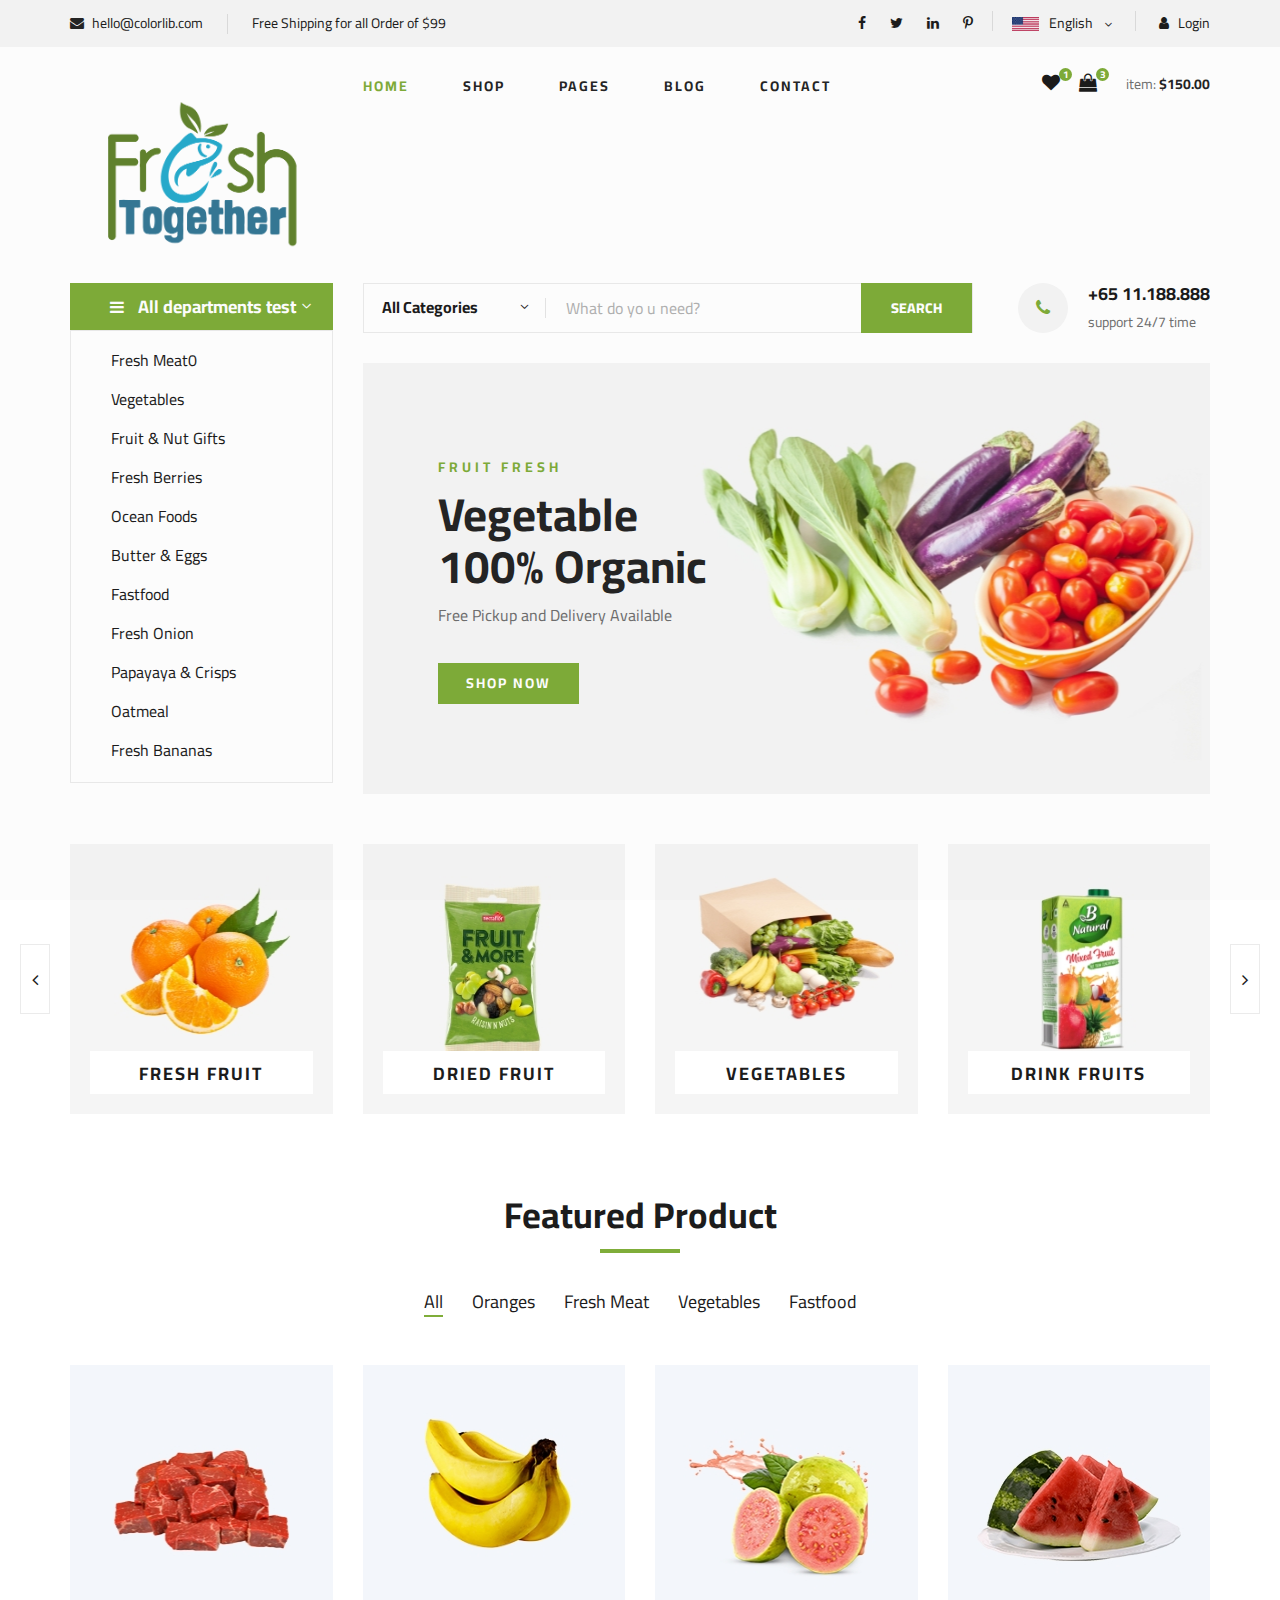
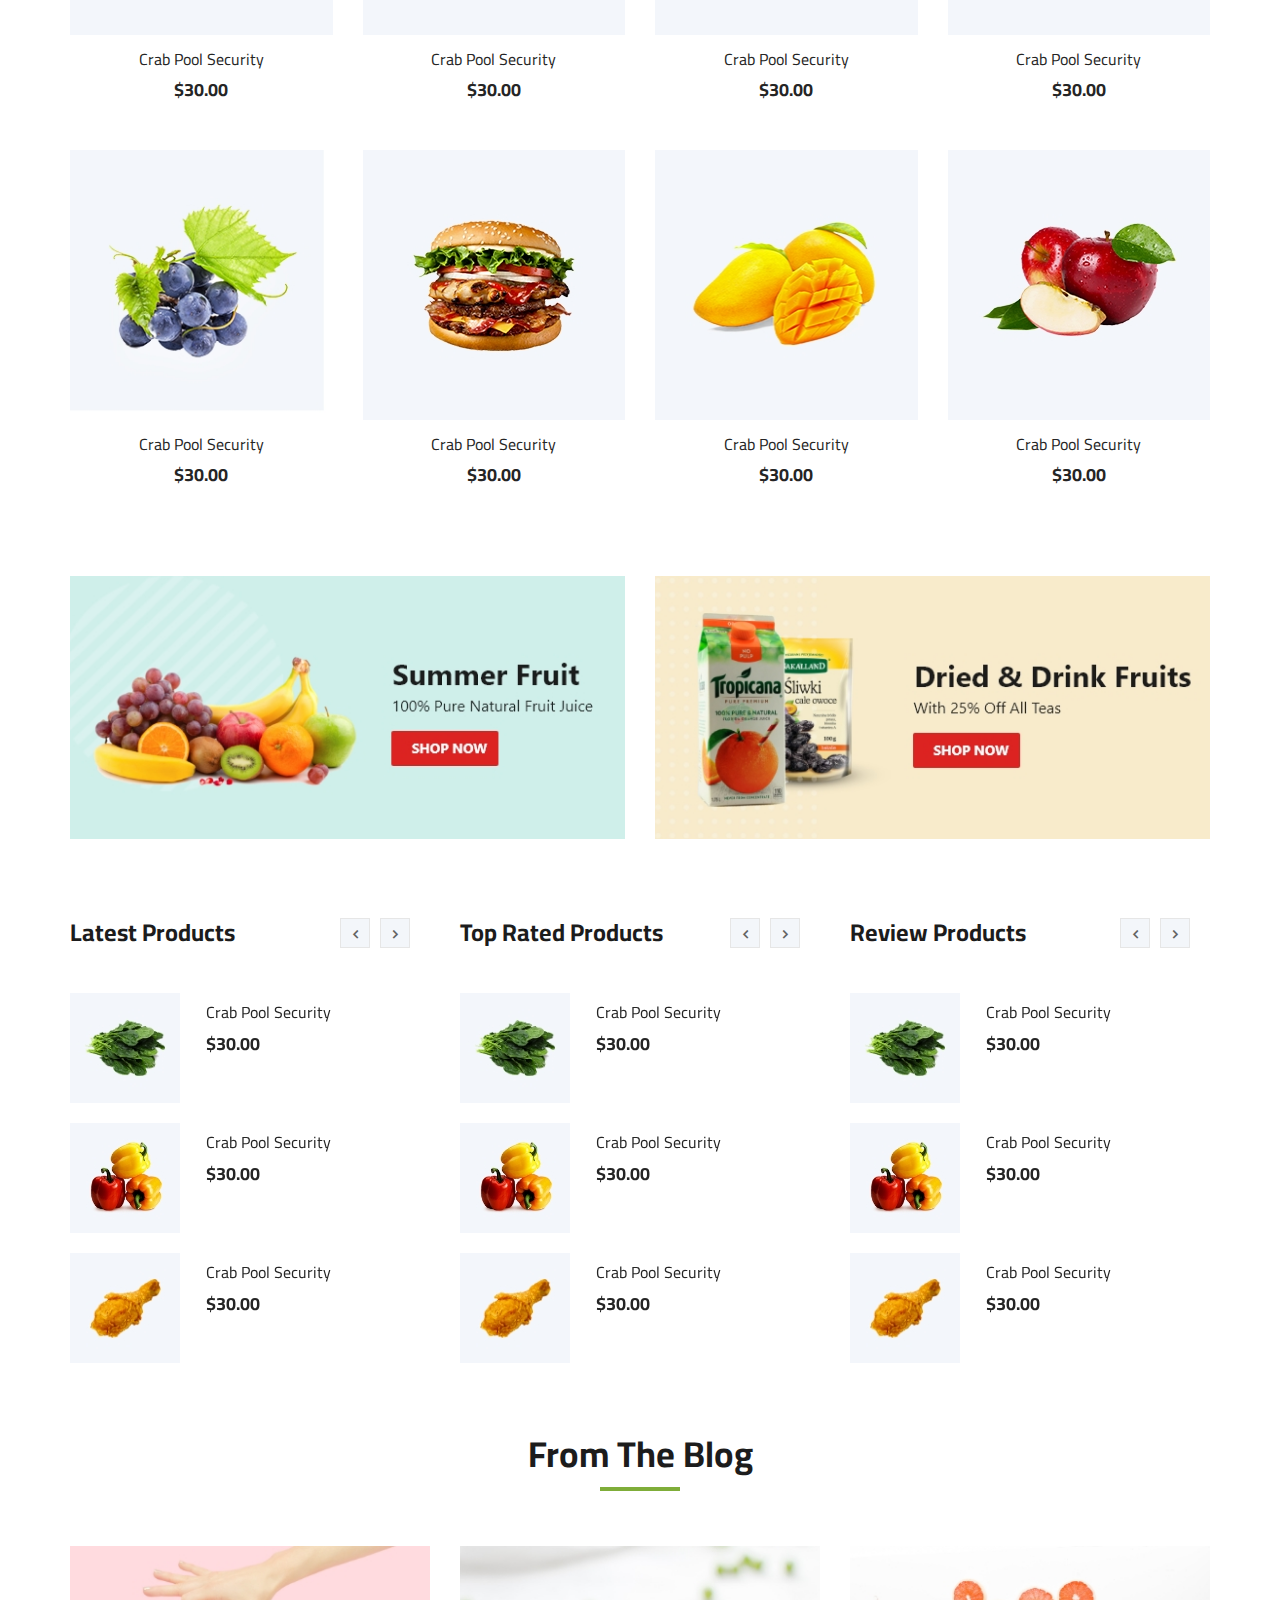
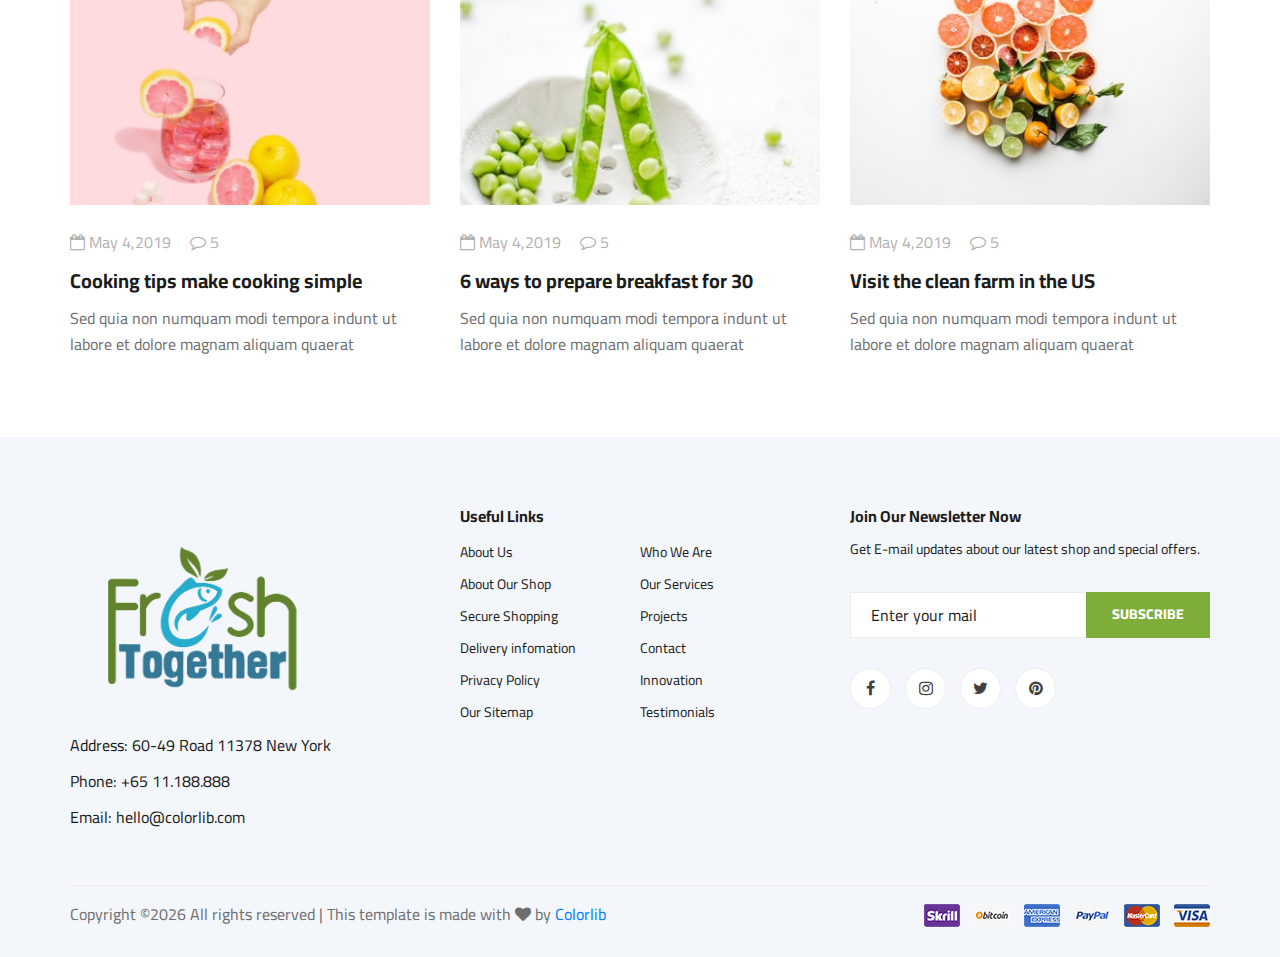
==== commit 271f2c50: "20220121-1" ====
--- a/index.html
+++ b/index.html
@@ -82,7 +82,7 @@
         <div class="humberger__menu__contact">
             <ul>
                 <li><i class="fa fa-envelope"></i> hellorita@colorlib.com</li>
-                <li>Free Shipping for all Order of $99</li>
+                <li>輔大資訊管理學系專題</li>
             </ul>
         </div>
     </div>
@@ -176,10 +176,10 @@
                     <div class="hero__categories">
                         <div class="hero__categories__all">
                             <i class="fa fa-bars"></i>
-                            <span>All departments</span>
+                            <span>All departments test</span>
                         </div>
                         <ul>
-                            <li><a href="#">Fresh Meat</a></li>
+                            <li><a href="#">Fresh Meat0</a></li>
                             <li><a href="#">Vegetables</a></li>
                             <li><a href="#">Fruit & Nut Gifts</a></li>
                             <li><a href="#">Fresh Berries</a></li>
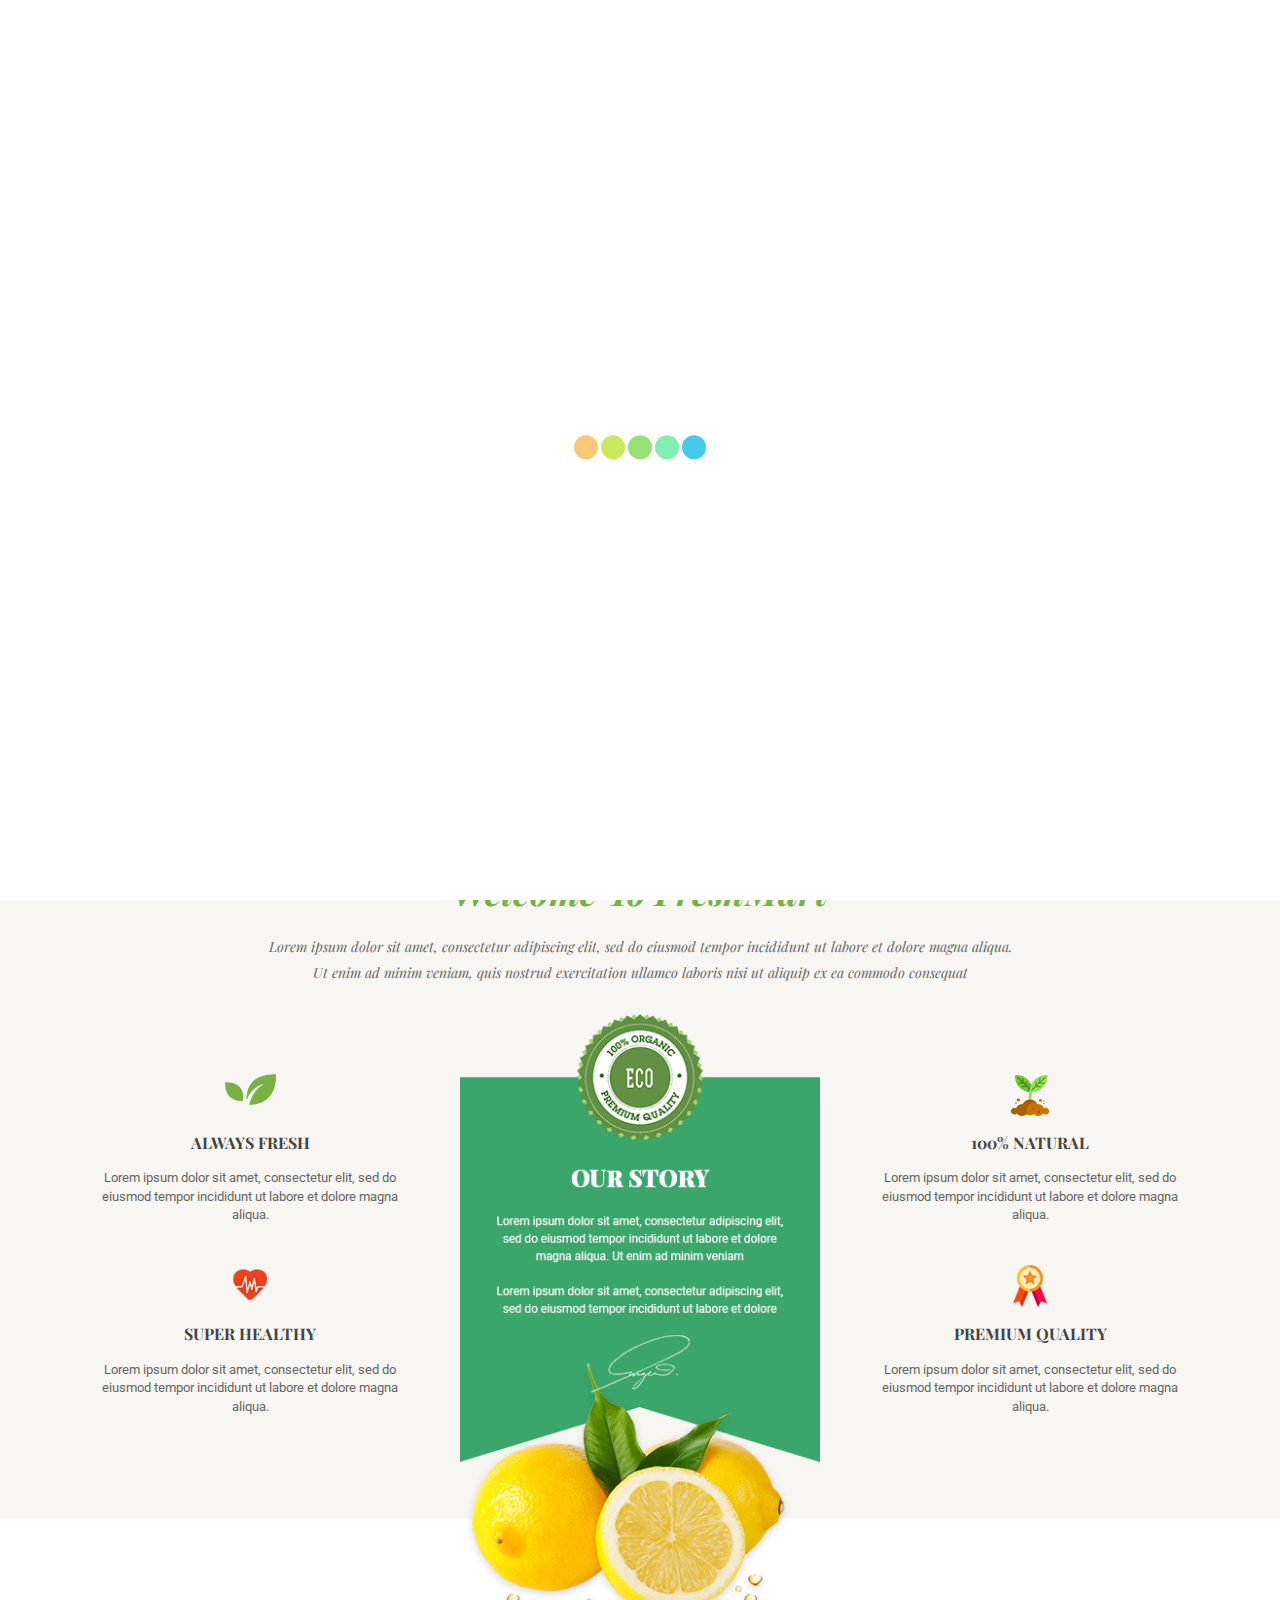
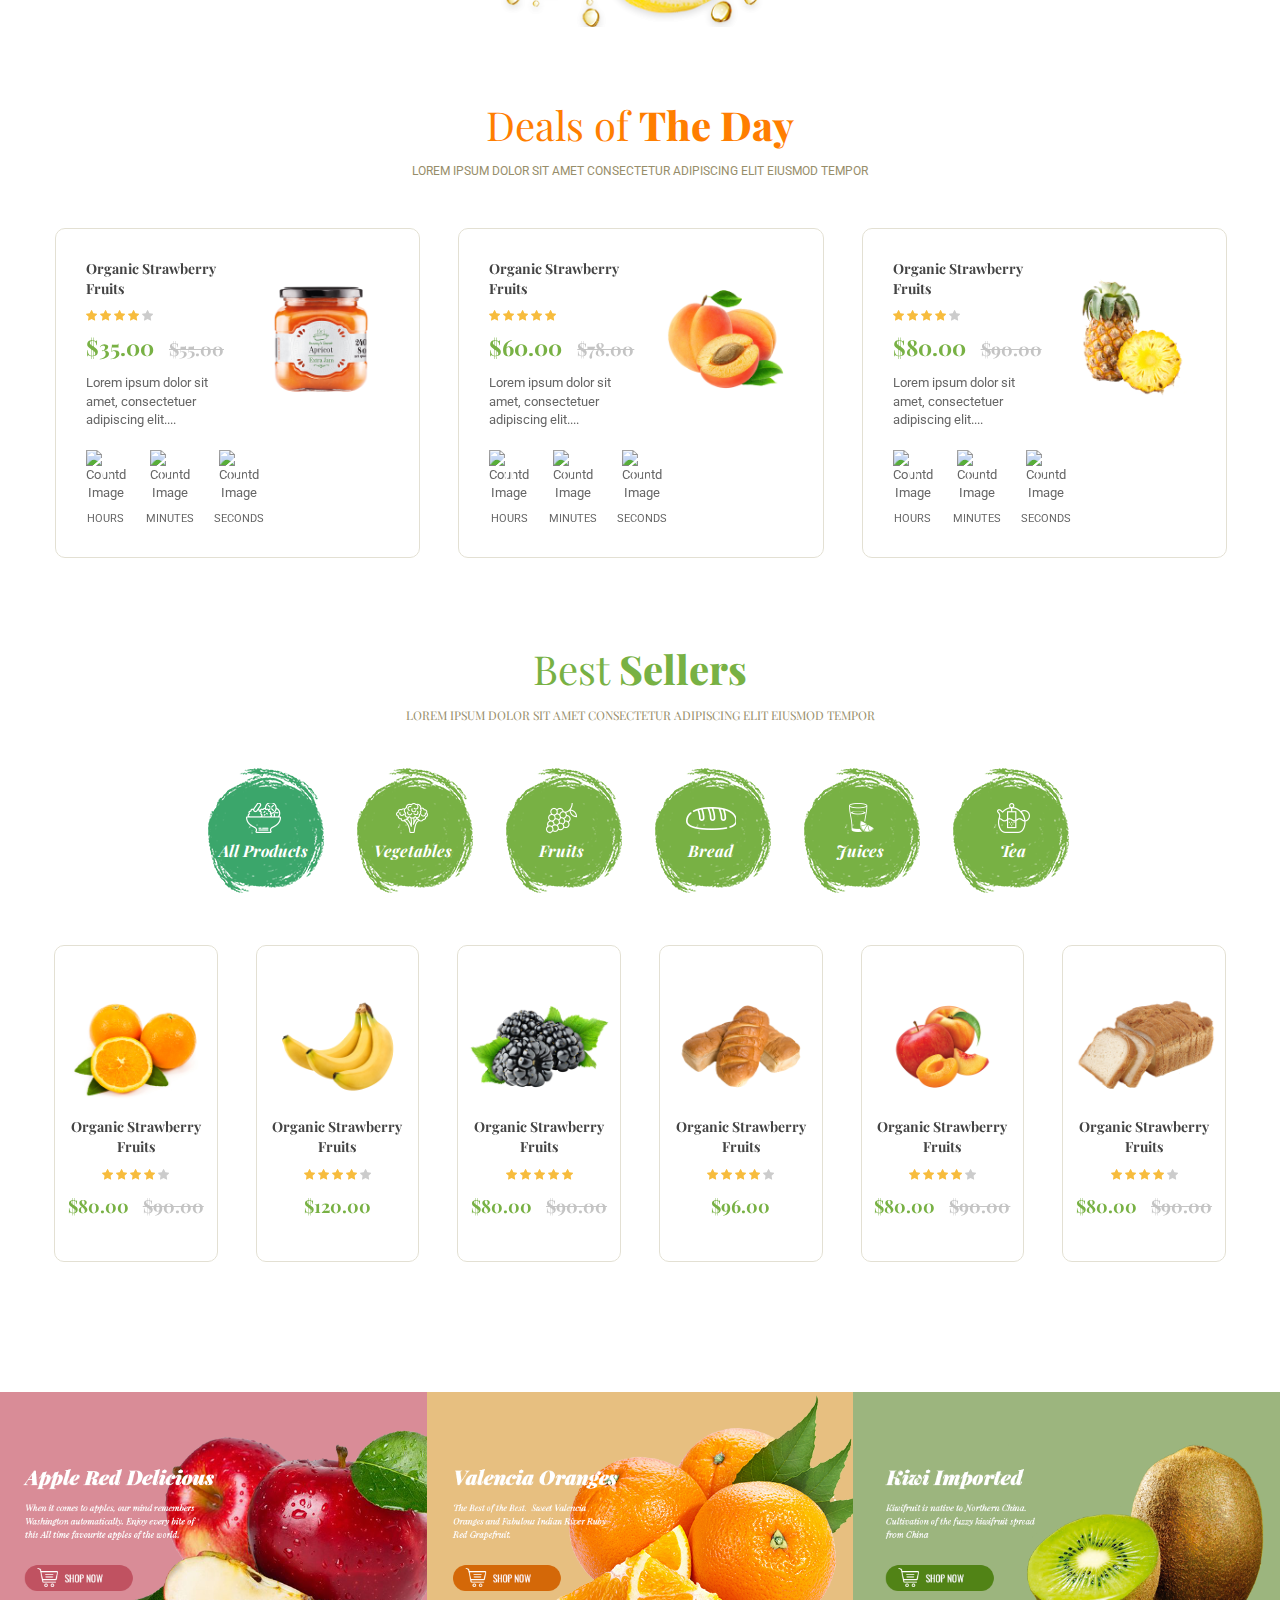
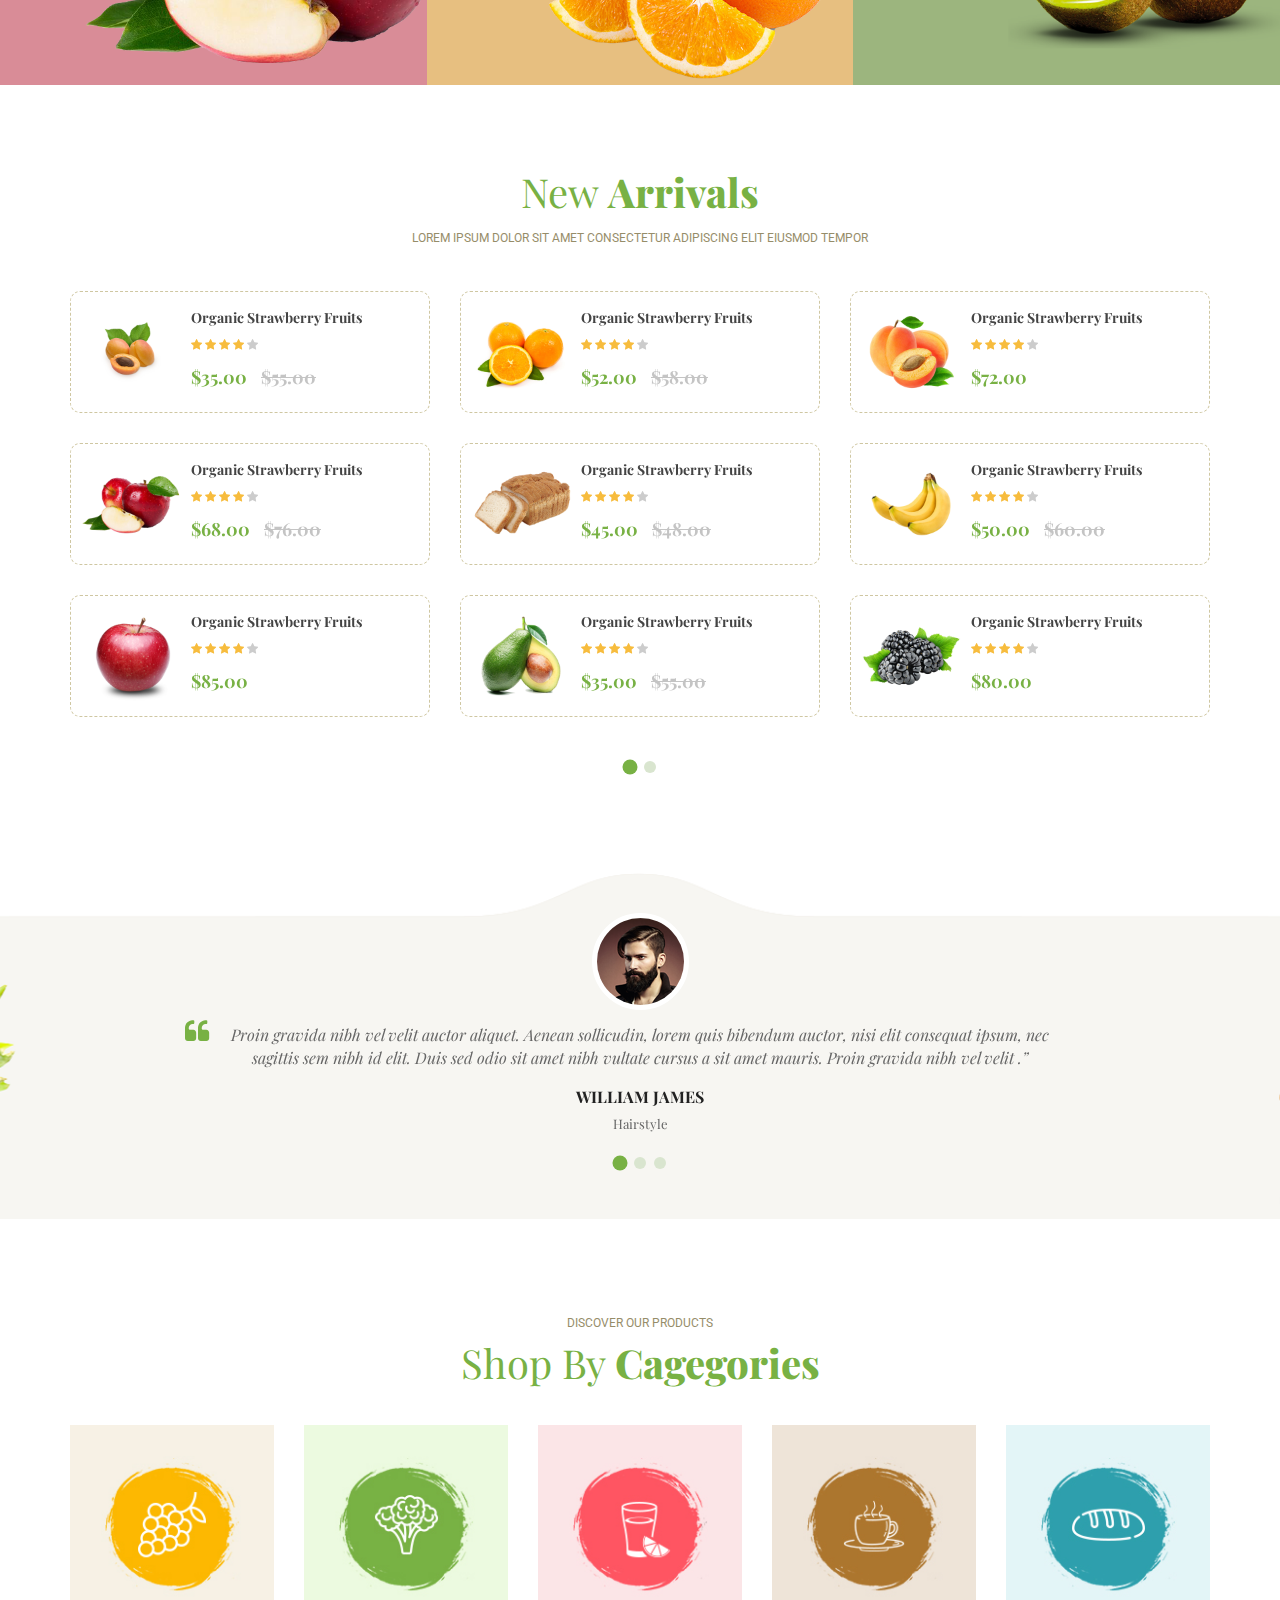
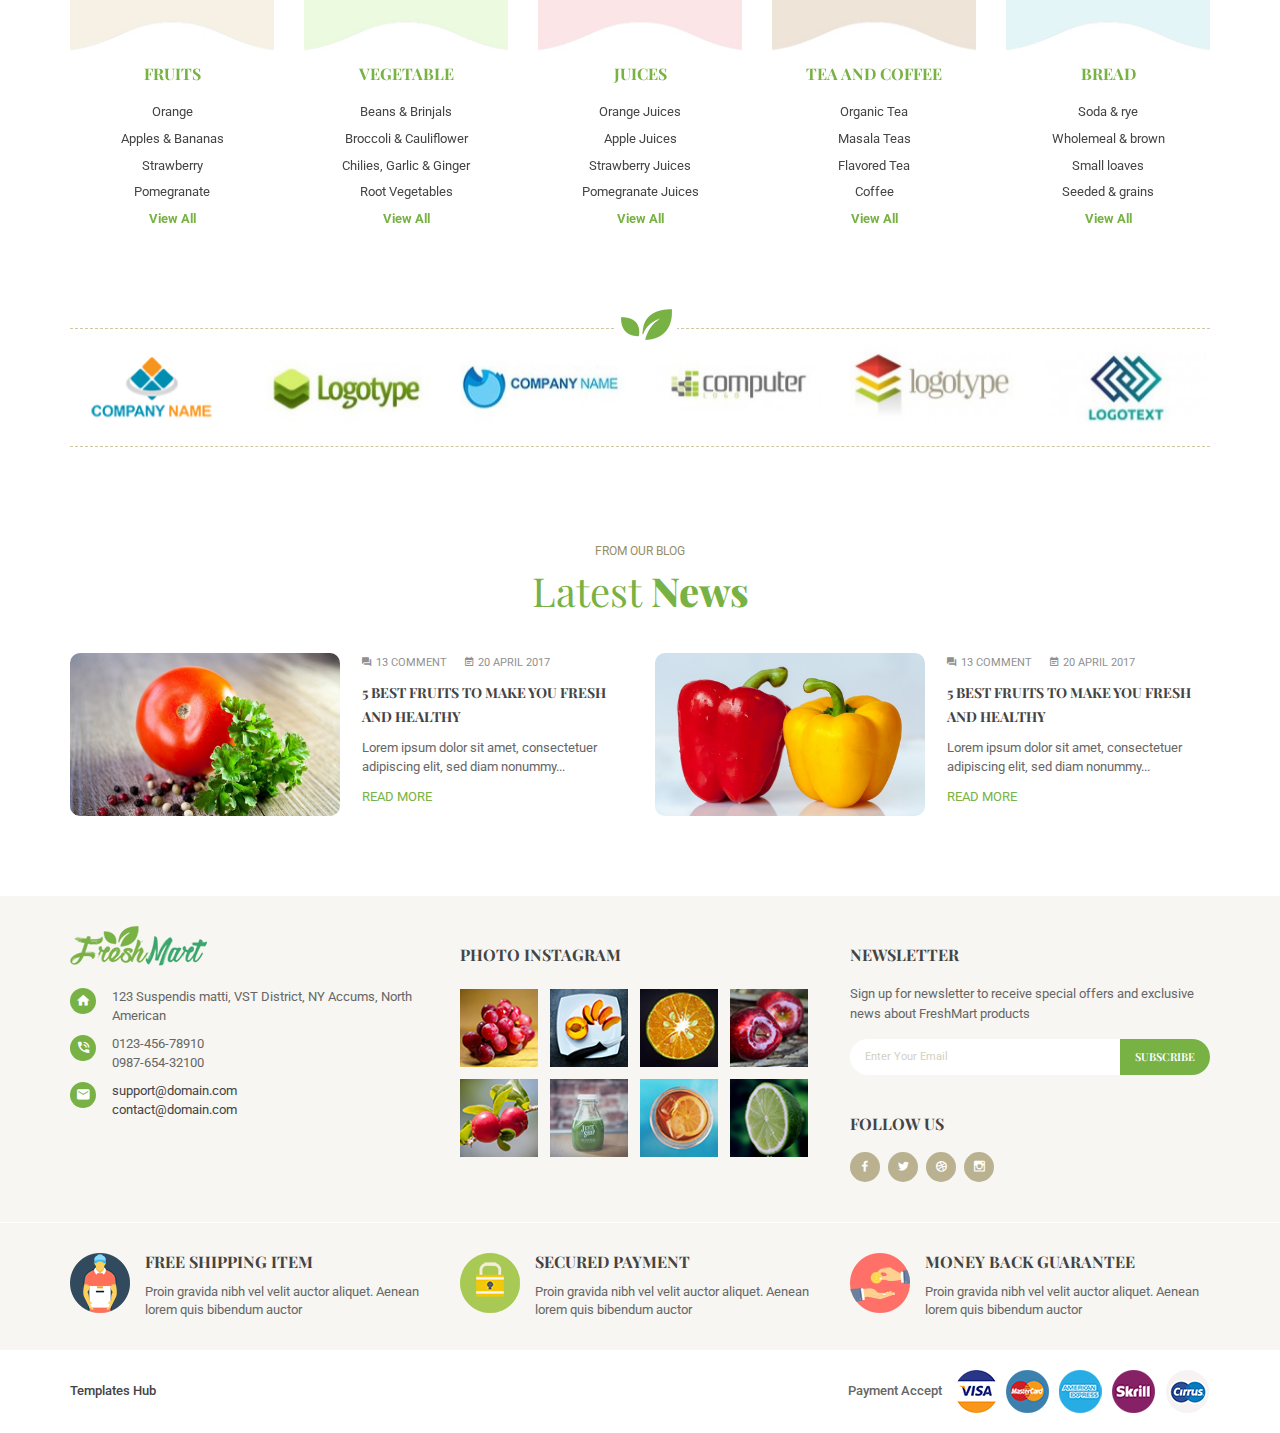
==== commit 43093dfa: "0121 test" ====
--- a/index.html
+++ b/index.html
@@ -1,779 +1,3449 @@
 <!DOCTYPE html>
 <html lang="zxx">
+	
 
 <head>
-    <meta charset="UTF-8">
-    <meta name="description" content="Ogani Template">
-    <meta name="keywords" content="Ogani, unica, creative, html">
-    <meta name="viewport" content="width=device-width, initial-scale=1.0">
-    <meta http-equiv="X-UA-Compatible" content="ie=edge">
-    <title>Ogani | Template</title>
-
-    <!-- Google Font -->
-    <link href="https://fonts.googleapis.com/css2?family=Cairo:wght@200;300;400;600;900&display=swap" rel="stylesheet">
-
-    <!-- Css Styles -->
-    <link rel="stylesheet" href="css/bootstrap.min.css" type="text/css">
-    <link rel="stylesheet" href="css/font-awesome.min.css" type="text/css">
-    <link rel="stylesheet" href="css/elegant-icons.css" type="text/css">
-    <link rel="stylesheet" href="css/nice-select.css" type="text/css">
-    <link rel="stylesheet" href="css/jquery-ui.min.css" type="text/css">
-    <link rel="stylesheet" href="css/owl.carousel.min.css" type="text/css">
-    <link rel="stylesheet" href="css/slicknav.min.css" type="text/css">
-    <link rel="stylesheet" href="css/style.css" type="text/css">
-</head>
-
-<body>
-    <!-- Page Preloder -->
-    <div id="preloder">
-        <div class="loader"></div>
-    </div>
-
-    <!-- Humberger Begin -->
-    <div class="humberger__menu__overlay"></div>
-    <div class="humberger__menu__wrapper">
-        <div class="humberger__menu__logo">
-            <a href="#"><img src="img/logo.png" alt=""></a>
-        </div>
-        <div class="humberger__menu__cart">
-            <ul>
-                <li><a href="#"><i class="fa fa-heart"></i> <span>1</span></a></li>
-                <li><a href="#"><i class="fa fa-shopping-bag"></i> <span>3</span></a></li>
-            </ul>
-            <div class="header__cart__price">item: <span>$150.00</span></div>
-        </div>
-        <div class="humberger__menu__widget">
-            <div class="header__top__right__language">
-                <img src="img/language.png" alt="">
-                <div>English</div>
-                <span class="arrow_carrot-down"></span>
-                <ul>
-                    <li><a href="#">Spanis</a></li>
-                    <li><a href="#">English</a></li>
-                </ul>
-            </div>
-            <div class="header__top__right__auth">
-                <a href="#"><i class="fa fa-user"></i> Login</a>
-            </div>
-        </div>
-        <nav class="humberger__menu__nav mobile-menu">
-            <ul>
-                <li class="active"><a href="./index.html">Home</a></li>
-                <li><a href="./shop-grid.html">Shop</a></li>
-                <li><a href="#">Pages</a>
-                    <ul class="header__menu__dropdown">
-                        <li><a href="./shop-details.html">Shop Details</a></li>
-                        <li><a href="./shoping-cart.html">Shoping Cart</a></li>
-                        <li><a href="./checkout.html">Check Out</a></li>
-                        <li><a href="./blog-details.html">Blog Details</a></li>
-                    </ul>
-                </li>
-                <li><a href="./blog.html">Blog</a></li>
-                <li><a href="./contact.html">Contact</a></li>
-            </ul>
-        </nav>
-        <div id="mobile-menu-wrap"></div>
-        <div class="header__top__right__social">
-            <a href="#"><i class="fa fa-facebook"></i></a>
-            <a href="#"><i class="fa fa-twitter"></i></a>
-            <a href="#"><i class="fa fa-linkedin"></i></a>
-            <a href="#"><i class="fa fa-pinterest-p"></i></a>
-        </div>
-        <div class="humberger__menu__contact">
-            <ul>
-                <li><i class="fa fa-envelope"></i> hellorita@colorlib.com</li>
-                <li>輔大資訊管理學系專題</li>
-            </ul>
-        </div>
-    </div>
-    <!-- Humberger End -->
-
-    <!-- Header Section Begin -->
-    <header class="header">
-        <div class="header__top">
-            <div class="container">
-                <div class="row">
-                    <div class="col-lg-6 col-md-6">
-                        <div class="header__top__left">
-                            <ul>
-                                <li><i class="fa fa-envelope"></i> hello@colorlib.com</li>
-                                <li>Free Shipping for all Order of $99</li>
-                            </ul>
-                        </div>
-                    </div>
-                    <div class="col-lg-6 col-md-6">
-                        <div class="header__top__right">
-                            <div class="header__top__right__social">
-                                <a href="#"><i class="fa fa-facebook"></i></a>
-                                <a href="#"><i class="fa fa-twitter"></i></a>
-                                <a href="#"><i class="fa fa-linkedin"></i></a>
-                                <a href="#"><i class="fa fa-pinterest-p"></i></a>
-                            </div>
-                            <div class="header__top__right__language">
-                                <img src="img/language.png" alt="">
-                                <div>English</div>
-                                <span class="arrow_carrot-down"></span>
-                                <ul>
-                                    <li><a href="#">Spanis</a></li>
-                                    <li><a href="#">English</a></li>
-                                </ul>
-                            </div>
-                            <div class="header__top__right__auth">
-                                <a href="#"><i class="fa fa-user"></i> Login</a>
-                            </div>
-                        </div>
-                    </div>
-                </div>
-            </div>
-        </div>
-        <div class="container">
-            <div class="row">
-                <div class="col-lg-3">
-                    <div class="header__logo">
-                        <a href="./index.html"><img src="img/logo.png" alt=""></a>
-                    </div>
-                </div>
-                <div class="col-lg-6">
-                    <nav class="header__menu">
-                        <ul>
-                            <li class="active"><a href="./index.html">Home</a></li>
-                            <li><a href="./shop-grid.html">Shop</a></li>
-                            <li><a href="#">Pages</a>
-                                <ul class="header__menu__dropdown">
-                                    <li><a href="./shop-details.html">Shop Details</a></li>
-                                    <li><a href="./shoping-cart.html">Shoping Cart</a></li>
-                                    <li><a href="./checkout.html">Check Out</a></li>
-                                    <li><a href="./blog-details.html">Blog Details</a></li>
-                                </ul>
-                            </li>
-                            <li><a href="./blog.html">Blog</a></li>
-                            <li><a href="./contact.html">Contact</a></li>
-                        </ul>
-                    </nav>
-                </div>
-                <div class="col-lg-3">
-                    <div class="header__cart">
-                        <ul>
-                            <li><a href="#"><i class="fa fa-heart"></i> <span>1</span></a></li>
-                            <li><a href="#"><i class="fa fa-shopping-bag"></i> <span>3</span></a></li>
-                        </ul>
-                        <div class="header__cart__price">item: <span>$150.00</span></div>
-                    </div>
-                </div>
-            </div>
-            <div class="humberger__open">
-                <i class="fa fa-bars"></i>
-            </div>
-        </div>
-    </header>
-    <!-- Header Section End -->
-
-    <!-- Hero Section Begin -->
-    <section class="hero">
-        <div class="container">
-            <div class="row">
-                <div class="col-lg-3">
-                    <div class="hero__categories">
-                        <div class="hero__categories__all">
-                            <i class="fa fa-bars"></i>
-                            <span>All departments test</span>
-                        </div>
-                        <ul>
-                            <li><a href="#">Fresh Meat0</a></li>
-                            <li><a href="#">Vegetables</a></li>
-                            <li><a href="#">Fruit & Nut Gifts</a></li>
-                            <li><a href="#">Fresh Berries</a></li>
-                            <li><a href="#">Ocean Foods</a></li>
-                            <li><a href="#">Butter & Eggs</a></li>
-                            <li><a href="#">Fastfood</a></li>
-                            <li><a href="#">Fresh Onion</a></li>
-                            <li><a href="#">Papayaya & Crisps</a></li>
-                            <li><a href="#">Oatmeal</a></li>
-                            <li><a href="#">Fresh Bananas</a></li>
-                        </ul>
-                    </div>
-                </div>
-                <div class="col-lg-9">
-                    <div class="hero__search">
-                        <div class="hero__search__form">
-                            <form action="#">
-                                <div class="hero__search__categories">
-                                    All Categories
-                                    <span class="arrow_carrot-down"></span>
-                                </div>
-                                <input type="text" placeholder="What do yo u need?">
-                                <button type="submit" class="site-btn">SEARCH</button>
-                            </form>
-                        </div>
-                        <div class="hero__search__phone">
-                            <div class="hero__search__phone__icon">
-                                <i class="fa fa-phone"></i>
-                            </div>
-                            <div class="hero__search__phone__text">
-                                <h5>+65 11.188.888</h5>
-                                <span>support 24/7 time</span>
-                            </div>
-                        </div>
-                    </div>
-                    <div class="hero__item set-bg" data-setbg="img/hero/banner.jpg">
-                        <div class="hero__text">
-                            <span>FRUIT FRESH</span>
-                            <h2>Vegetable <br />100% Organic</h2>
-                            <p>Free Pickup and Delivery Available</p>
-                            <a href="#" class="primary-btn">SHOP NOW</a>
-                        </div>
-                    </div>
-                </div>
-            </div>
-        </div>
-    </section>
-    <!-- Hero Section End -->
-
-    <!-- Categories Section Begin -->
-    <section class="categories">
-        <div class="container">
-            <div class="row">
-                <div class="categories__slider owl-carousel">
-                    <div class="col-lg-3">
-                        <div class="categories__item set-bg" data-setbg="img/categories/cat-1.jpg">
-                            <h5><a href="#">Fresh Fruit</a></h5>
-                        </div>
-                    </div>
-                    <div class="col-lg-3">
-                        <div class="categories__item set-bg" data-setbg="img/categories/cat-2.jpg">
-                            <h5><a href="#">Dried Fruit</a></h5>
-                        </div>
-                    </div>
-                    <div class="col-lg-3">
-                        <div class="categories__item set-bg" data-setbg="img/categories/cat-3.jpg">
-                            <h5><a href="#">Vegetables</a></h5>
-                        </div>
-                    </div>
-                    <div class="col-lg-3">
-                        <div class="categories__item set-bg" data-setbg="img/categories/cat-4.jpg">
-                            <h5><a href="#">drink fruits</a></h5>
-                        </div>
-                    </div>
-                    <div class="col-lg-3">
-                        <div class="categories__item set-bg" data-setbg="img/categories/cat-5.jpg">
-                            <h5><a href="#">drink fruits</a></h5>
-                        </div>
-                    </div>
-                </div>
-            </div>
-        </div>
-    </section>
-    <!-- Categories Section End -->
-
-    <!-- Featured Section Begin -->
-    <section class="featured spad">
-        <div class="container">
-            <div class="row">
-                <div class="col-lg-12">
-                    <div class="section-title">
-                        <h2>Featured Product</h2>
-                    </div>
-                    <div class="featured__controls">
-                        <ul>
-                            <li class="active" data-filter="*">All</li>
-                            <li data-filter=".oranges">Oranges</li>
-                            <li data-filter=".fresh-meat">Fresh Meat</li>
-                            <li data-filter=".vegetables">Vegetables</li>
-                            <li data-filter=".fastfood">Fastfood</li>
-                        </ul>
-                    </div>
-                </div>
-            </div>
-            <div class="row featured__filter">
-                <div class="col-lg-3 col-md-4 col-sm-6 mix oranges fresh-meat">
-                    <div class="featured__item">
-                        <div class="featured__item__pic set-bg" data-setbg="img/featured/feature-1.jpg">
-                            <ul class="featured__item__pic__hover">
-                                <li><a href="#"><i class="fa fa-heart"></i></a></li>
-                                <li><a href="#"><i class="fa fa-retweet"></i></a></li>
-                                <li><a href="#"><i class="fa fa-shopping-cart"></i></a></li>
-                            </ul>
-                        </div>
-                        <div class="featured__item__text">
-                            <h6><a href="#">Crab Pool Security</a></h6>
-                            <h5>$30.00</h5>
-                        </div>
-                    </div>
-                </div>
-                <div class="col-lg-3 col-md-4 col-sm-6 mix vegetables fastfood">
-                    <div class="featured__item">
-                        <div class="featured__item__pic set-bg" data-setbg="img/featured/feature-2.jpg">
-                            <ul class="featured__item__pic__hover">
-                                <li><a href="#"><i class="fa fa-heart"></i></a></li>
-                                <li><a href="#"><i class="fa fa-retweet"></i></a></li>
-                                <li><a href="#"><i class="fa fa-shopping-cart"></i></a></li>
-                            </ul>
-                        </div>
-                        <div class="featured__item__text">
-                            <h6><a href="#">Crab Pool Security</a></h6>
-                            <h5>$30.00</h5>
-                        </div>
-                    </div>
-                </div>
-                <div class="col-lg-3 col-md-4 col-sm-6 mix vegetables fresh-meat">
-                    <div class="featured__item">
-                        <div class="featured__item__pic set-bg" data-setbg="img/featured/feature-3.jpg">
-                            <ul class="featured__item__pic__hover">
-                                <li><a href="#"><i class="fa fa-heart"></i></a></li>
-                                <li><a href="#"><i class="fa fa-retweet"></i></a></li>
-                                <li><a href="#"><i class="fa fa-shopping-cart"></i></a></li>
-                            </ul>
-                        </div>
-                        <div class="featured__item__text">
-                            <h6><a href="#">Crab Pool Security</a></h6>
-                            <h5>$30.00</h5>
-                        </div>
-                    </div>
-                </div>
-                <div class="col-lg-3 col-md-4 col-sm-6 mix fastfood oranges">
-                    <div class="featured__item">
-                        <div class="featured__item__pic set-bg" data-setbg="img/featured/feature-4.jpg">
-                            <ul class="featured__item__pic__hover">
-                                <li><a href="#"><i class="fa fa-heart"></i></a></li>
-                                <li><a href="#"><i class="fa fa-retweet"></i></a></li>
-                                <li><a href="#"><i class="fa fa-shopping-cart"></i></a></li>
-                            </ul>
-                        </div>
-                        <div class="featured__item__text">
-                            <h6><a href="#">Crab Pool Security</a></h6>
-                            <h5>$30.00</h5>
-                        </div>
-                    </div>
-                </div>
-                <div class="col-lg-3 col-md-4 col-sm-6 mix fresh-meat vegetables">
-                    <div class="featured__item">
-                        <div class="featured__item__pic set-bg" data-setbg="img/featured/feature-5.jpg">
-                            <ul class="featured__item__pic__hover">
-                                <li><a href="#"><i class="fa fa-heart"></i></a></li>
-                                <li><a href="#"><i class="fa fa-retweet"></i></a></li>
-                                <li><a href="#"><i class="fa fa-shopping-cart"></i></a></li>
-                            </ul>
-                        </div>
-                        <div class="featured__item__text">
-                            <h6><a href="#">Crab Pool Security</a></h6>
-                            <h5>$30.00</h5>
-                        </div>
-                    </div>
-                </div>
-                <div class="col-lg-3 col-md-4 col-sm-6 mix oranges fastfood">
-                    <div class="featured__item">
-                        <div class="featured__item__pic set-bg" data-setbg="img/featured/feature-6.jpg">
-                            <ul class="featured__item__pic__hover">
-                                <li><a href="#"><i class="fa fa-heart"></i></a></li>
-                                <li><a href="#"><i class="fa fa-retweet"></i></a></li>
-                                <li><a href="#"><i class="fa fa-shopping-cart"></i></a></li>
-                            </ul>
-                        </div>
-                        <div class="featured__item__text">
-                            <h6><a href="#">Crab Pool Security</a></h6>
-                            <h5>$30.00</h5>
-                        </div>
-                    </div>
-                </div>
-                <div class="col-lg-3 col-md-4 col-sm-6 mix fresh-meat vegetables">
-                    <div class="featured__item">
-                        <div class="featured__item__pic set-bg" data-setbg="img/featured/feature-7.jpg">
-                            <ul class="featured__item__pic__hover">
-                                <li><a href="#"><i class="fa fa-heart"></i></a></li>
-                                <li><a href="#"><i class="fa fa-retweet"></i></a></li>
-                                <li><a href="#"><i class="fa fa-shopping-cart"></i></a></li>
-                            </ul>
-                        </div>
-                        <div class="featured__item__text">
-                            <h6><a href="#">Crab Pool Security</a></h6>
-                            <h5>$30.00</h5>
-                        </div>
-                    </div>
-                </div>
-                <div class="col-lg-3 col-md-4 col-sm-6 mix fastfood vegetables">
-                    <div class="featured__item">
-                        <div class="featured__item__pic set-bg" data-setbg="img/featured/feature-8.jpg">
-                            <ul class="featured__item__pic__hover">
-                                <li><a href="#"><i class="fa fa-heart"></i></a></li>
-                                <li><a href="#"><i class="fa fa-retweet"></i></a></li>
-                                <li><a href="#"><i class="fa fa-shopping-cart"></i></a></li>
-                            </ul>
-                        </div>
-                        <div class="featured__item__text">
-                            <h6><a href="#">Crab Pool Security</a></h6>
-                            <h5>$30.00</h5>
-                        </div>
-                    </div>
-                </div>
-            </div>
-        </div>
-    </section>
-    <!-- Featured Section End -->
-
-    <!-- Banner Begin -->
-    <div class="banner">
-        <div class="container">
-            <div class="row">
-                <div class="col-lg-6 col-md-6 col-sm-6">
-                    <div class="banner__pic">
-                        <img src="img/banner/banner-1.jpg" alt="">
-                    </div>
-                </div>
-                <div class="col-lg-6 col-md-6 col-sm-6">
-                    <div class="banner__pic">
-                        <img src="img/banner/banner-2.jpg" alt="">
-                    </div>
-                </div>
-            </div>
-        </div>
-    </div>
-    <!-- Banner End -->
-
-    <!-- Latest Product Section Begin -->
-    <section class="latest-product spad">
-        <div class="container">
-            <div class="row">
-                <div class="col-lg-4 col-md-6">
-                    <div class="latest-product__text">
-                        <h4>Latest Products</h4>
-                        <div class="latest-product__slider owl-carousel">
-                            <div class="latest-prdouct__slider__item">
-                                <a href="#" class="latest-product__item">
-                                    <div class="latest-product__item__pic">
-                                        <img src="img/latest-product/lp-1.jpg" alt="">
-                                    </div>
-                                    <div class="latest-product__item__text">
-                                        <h6>Crab Pool Security</h6>
-                                        <span>$30.00</span>
-                                    </div>
-                                </a>
-                                <a href="#" class="latest-product__item">
-                                    <div class="latest-product__item__pic">
-                                        <img src="img/latest-product/lp-2.jpg" alt="">
-                                    </div>
-                                    <div class="latest-product__item__text">
-                                        <h6>Crab Pool Security</h6>
-                                        <span>$30.00</span>
-                                    </div>
-                                </a>
-                                <a href="#" class="latest-product__item">
-                                    <div class="latest-product__item__pic">
-                                        <img src="img/latest-product/lp-3.jpg" alt="">
-                                    </div>
-                                    <div class="latest-product__item__text">
-                                        <h6>Crab Pool Security</h6>
-                                        <span>$30.00</span>
-                                    </div>
-                                </a>
-                            </div>
-                            <div class="latest-prdouct__slider__item">
-                                <a href="#" class="latest-product__item">
-                                    <div class="latest-product__item__pic">
-                                        <img src="img/latest-product/lp-1.jpg" alt="">
-                                    </div>
-                                    <div class="latest-product__item__text">
-                                        <h6>Crab Pool Security</h6>
-                                        <span>$30.00</span>
-                                    </div>
-                                </a>
-                                <a href="#" class="latest-product__item">
-                                    <div class="latest-product__item__pic">
-                                        <img src="img/latest-product/lp-2.jpg" alt="">
-                                    </div>
-                                    <div class="latest-product__item__text">
-                                        <h6>Crab Pool Security</h6>
-                                        <span>$30.00</span>
-                                    </div>
-                                </a>
-                                <a href="#" class="latest-product__item">
-                                    <div class="latest-product__item__pic">
-                                        <img src="img/latest-product/lp-3.jpg" alt="">
-                                    </div>
-                                    <div class="latest-product__item__text">
-                                        <h6>Crab Pool Security</h6>
-                                        <span>$30.00</span>
-                                    </div>
-                                </a>
-                            </div>
-                        </div>
-                    </div>
-                </div>
-                <div class="col-lg-4 col-md-6">
-                    <div class="latest-product__text">
-                        <h4>Top Rated Products</h4>
-                        <div class="latest-product__slider owl-carousel">
-                            <div class="latest-prdouct__slider__item">
-                                <a href="#" class="latest-product__item">
-                                    <div class="latest-product__item__pic">
-                                        <img src="img/latest-product/lp-1.jpg" alt="">
-                                    </div>
-                                    <div class="latest-product__item__text">
-                                        <h6>Crab Pool Security</h6>
-                                        <span>$30.00</span>
-                                    </div>
-                                </a>
-                                <a href="#" class="latest-product__item">
-                                    <div class="latest-product__item__pic">
-                                        <img src="img/latest-product/lp-2.jpg" alt="">
-                                    </div>
-                                    <div class="latest-product__item__text">
-                                        <h6>Crab Pool Security</h6>
-                                        <span>$30.00</span>
-                                    </div>
-                                </a>
-                                <a href="#" class="latest-product__item">
-                                    <div class="latest-product__item__pic">
-                                        <img src="img/latest-product/lp-3.jpg" alt="">
-                                    </div>
-                                    <div class="latest-product__item__text">
-                                        <h6>Crab Pool Security</h6>
-                                        <span>$30.00</span>
-                                    </div>
-                                </a>
-                            </div>
-                            <div class="latest-prdouct__slider__item">
-                                <a href="#" class="latest-product__item">
-                                    <div class="latest-product__item__pic">
-                                        <img src="img/latest-product/lp-1.jpg" alt="">
-                                    </div>
-                                    <div class="latest-product__item__text">
-                                        <h6>Crab Pool Security</h6>
-                                        <span>$30.00</span>
-                                    </div>
-                                </a>
-                                <a href="#" class="latest-product__item">
-                                    <div class="latest-product__item__pic">
-                                        <img src="img/latest-product/lp-2.jpg" alt="">
-                                    </div>
-                                    <div class="latest-product__item__text">
-                                        <h6>Crab Pool Security</h6>
-                                        <span>$30.00</span>
-                                    </div>
-                                </a>
-                                <a href="#" class="latest-product__item">
-                                    <div class="latest-product__item__pic">
-                                        <img src="img/latest-product/lp-3.jpg" alt="">
-                                    </div>
-                                    <div class="latest-product__item__text">
-                                        <h6>Crab Pool Security</h6>
-                                        <span>$30.00</span>
-                                    </div>
-                                </a>
-                            </div>
-                        </div>
-                    </div>
-                </div>
-                <div class="col-lg-4 col-md-6">
-                    <div class="latest-product__text">
-                        <h4>Review Products</h4>
-                        <div class="latest-product__slider owl-carousel">
-                            <div class="latest-prdouct__slider__item">
-                                <a href="#" class="latest-product__item">
-                                    <div class="latest-product__item__pic">
-                                        <img src="img/latest-product/lp-1.jpg" alt="">
-                                    </div>
-                                    <div class="latest-product__item__text">
-                                        <h6>Crab Pool Security</h6>
-                                        <span>$30.00</span>
-                                    </div>
-                                </a>
-                                <a href="#" class="latest-product__item">
-                                    <div class="latest-product__item__pic">
-                                        <img src="img/latest-product/lp-2.jpg" alt="">
-                                    </div>
-                                    <div class="latest-product__item__text">
-                                        <h6>Crab Pool Security</h6>
-                                        <span>$30.00</span>
-                                    </div>
-                                </a>
-                                <a href="#" class="latest-product__item">
-                                    <div class="latest-product__item__pic">
-                                        <img src="img/latest-product/lp-3.jpg" alt="">
-                                    </div>
-                                    <div class="latest-product__item__text">
-                                        <h6>Crab Pool Security</h6>
-                                        <span>$30.00</span>
-                                    </div>
-                                </a>
-                            </div>
-                            <div class="latest-prdouct__slider__item">
-                                <a href="#" class="latest-product__item">
-                                    <div class="latest-product__item__pic">
-                                        <img src="img/latest-product/lp-1.jpg" alt="">
-                                    </div>
-                                    <div class="latest-product__item__text">
-                                        <h6>Crab Pool Security</h6>
-                                        <span>$30.00</span>
-                                    </div>
-                                </a>
-                                <a href="#" class="latest-product__item">
-                                    <div class="latest-product__item__pic">
-                                        <img src="img/latest-product/lp-2.jpg" alt="">
-                                    </div>
-                                    <div class="latest-product__item__text">
-                                        <h6>Crab Pool Security</h6>
-                                        <span>$30.00</span>
-                                    </div>
-                                </a>
-                                <a href="#" class="latest-product__item">
-                                    <div class="latest-product__item__pic">
-                                        <img src="img/latest-product/lp-3.jpg" alt="">
-                                    </div>
-                                    <div class="latest-product__item__text">
-                                        <h6>Crab Pool Security</h6>
-                                        <span>$30.00</span>
-                                    </div>
-                                </a>
-                            </div>
-                        </div>
-                    </div>
-                </div>
-            </div>
-        </div>
-    </section>
-    <!-- Latest Product Section End -->
-
-    <!-- Blog Section Begin -->
-    <section class="from-blog spad">
-        <div class="container">
-            <div class="row">
-                <div class="col-lg-12">
-                    <div class="section-title from-blog__title">
-                        <h2>From The Blog</h2>
-                    </div>
-                </div>
-            </div>
-            <div class="row">
-                <div class="col-lg-4 col-md-4 col-sm-6">
-                    <div class="blog__item">
-                        <div class="blog__item__pic">
-                            <img src="img/blog/blog-1.jpg" alt="">
-                        </div>
-                        <div class="blog__item__text">
-                            <ul>
-                                <li><i class="fa fa-calendar-o"></i> May 4,2019</li>
-                                <li><i class="fa fa-comment-o"></i> 5</li>
-                            </ul>
-                            <h5><a href="#">Cooking tips make cooking simple</a></h5>
-                            <p>Sed quia non numquam modi tempora indunt ut labore et dolore magnam aliquam quaerat </p>
-                        </div>
-                    </div>
-                </div>
-                <div class="col-lg-4 col-md-4 col-sm-6">
-                    <div class="blog__item">
-                        <div class="blog__item__pic">
-                            <img src="img/blog/blog-2.jpg" alt="">
-                        </div>
-                        <div class="blog__item__text">
-                            <ul>
-                                <li><i class="fa fa-calendar-o"></i> May 4,2019</li>
-                                <li><i class="fa fa-comment-o"></i> 5</li>
-                            </ul>
-                            <h5><a href="#">6 ways to prepare breakfast for 30</a></h5>
-                            <p>Sed quia non numquam modi tempora indunt ut labore et dolore magnam aliquam quaerat </p>
-                        </div>
-                    </div>
-                </div>
-                <div class="col-lg-4 col-md-4 col-sm-6">
-                    <div class="blog__item">
-                        <div class="blog__item__pic">
-                            <img src="img/blog/blog-3.jpg" alt="">
-                        </div>
-                        <div class="blog__item__text">
-                            <ul>
-                                <li><i class="fa fa-calendar-o"></i> May 4,2019</li>
-                                <li><i class="fa fa-comment-o"></i> 5</li>
-                            </ul>
-                            <h5><a href="#">Visit the clean farm in the US</a></h5>
-                            <p>Sed quia non numquam modi tempora indunt ut labore et dolore magnam aliquam quaerat </p>
-                        </div>
-                    </div>
-                </div>
-            </div>
-        </div>
-    </section>
-    <!-- Blog Section End -->
-
-    <!-- Footer Section Begin -->
-    <footer class="footer spad">
-        <div class="container">
-            <div class="row">
-                <div class="col-lg-3 col-md-6 col-sm-6">
-                    <div class="footer__about">
-                        <div class="footer__about__logo">
-                            <a href="./index.html"><img src="img/logo.png" alt=""></a>
-                        </div>
-                        <ul>
-                            <li>Address: 60-49 Road 11378 New York</li>
-                            <li>Phone: +65 11.188.888</li>
-                            <li>Email: hello@colorlib.com</li>
-                        </ul>
-                    </div>
-                </div>
-                <div class="col-lg-4 col-md-6 col-sm-6 offset-lg-1">
-                    <div class="footer__widget">
-                        <h6>Useful Links</h6>
-                        <ul>
-                            <li><a href="#">About Us</a></li>
-                            <li><a href="#">About Our Shop</a></li>
-                            <li><a href="#">Secure Shopping</a></li>
-                            <li><a href="#">Delivery infomation</a></li>
-                            <li><a href="#">Privacy Policy</a></li>
-                            <li><a href="#">Our Sitemap</a></li>
-                        </ul>
-                        <ul>
-                            <li><a href="#">Who We Are</a></li>
-                            <li><a href="#">Our Services</a></li>
-                            <li><a href="#">Projects</a></li>
-                            <li><a href="#">Contact</a></li>
-                            <li><a href="#">Innovation</a></li>
-                            <li><a href="#">Testimonials</a></li>
-                        </ul>
-                    </div>
-                </div>
-                <div class="col-lg-4 col-md-12">
-                    <div class="footer__widget">
-                        <h6>Join Our Newsletter Now</h6>
-                        <p>Get E-mail updates about our latest shop and special offers.</p>
-                        <form action="#">
-                            <input type="text" placeholder="Enter your mail">
-                            <button type="submit" class="site-btn">Subscribe</button>
-                        </form>
-                        <div class="footer__widget__social">
-                            <a href="#"><i class="fa fa-facebook"></i></a>
-                            <a href="#"><i class="fa fa-instagram"></i></a>
-                            <a href="#"><i class="fa fa-twitter"></i></a>
-                            <a href="#"><i class="fa fa-pinterest"></i></a>
-                        </div>
-                    </div>
-                </div>
-            </div>
-            <div class="row">
-                <div class="col-lg-12">
-                    <div class="footer__copyright">
-                        <div class="footer__copyright__text"><p><!-- Link back to Colorlib can't be removed. Template is licensed under CC BY 3.0. -->
-  Copyright &copy;<script>document.write(new Date().getFullYear());</script> All rights reserved | This template is made with <i class="fa fa-heart" aria-hidden="true"></i> by <a href="https://colorlib.com" target="_blank">Colorlib</a>
-  <!-- Link back to Colorlib can't be removed. Template is licensed under CC BY 3.0. --></p></div>
-                        <div class="footer__copyright__payment"><img src="img/payment-item.png" alt=""></div>
-                    </div>
-                </div>
-            </div>
-        </div>
-    </footer>
-    <!-- Footer Section End -->
-
-    <!-- Js Plugins -->
-    <script src="js/jquery-3.3.1.min.js"></script>
-    <script src="js/bootstrap.min.js"></script>
-    <script src="js/jquery.nice-select.min.js"></script>
-    <script src="js/jquery-ui.min.js"></script>
-    <script src="js/jquery.slicknav.js"></script>
-    <script src="js/mixitup.min.js"></script>
-    <script src="js/owl.carousel.min.js"></script>
-    <script src="js/main.js"></script>
+		<!-- Basic Page Needs -->
+		<meta charset="utf-8">
+		<meta http-equiv="X-UA-Compatible" content="IE=edge">
+		<title>FreshMart - Organic, Fresh Food, Farm Store HTML Template</title>
+		
+		<meta name="keywords" content="Organic, Fresh Food, Farm Store">
+		<meta name="description" content="FreshMart - Organic, Fresh Food, Farm Store HTML Template">
+		<meta name="author" content="tivatheme">
+		
+		<!-- Favicon -->
+		<link rel="shortcut icon" href="img/favicon.png" type="image/png">
+		
+		<!-- Mobile Meta -->
+		<meta name="viewport" content="width=device-width, initial-scale=1, maximum-scale=1">
+		
+		<!-- Google Fonts -->
+		<link href="https://fonts.googleapis.com/css?family=Roboto" rel="stylesheet">
+		<link href="https://fonts.googleapis.com/css?family=Playfair+Display:300,400,700" rel="stylesheet">
+		
+		<!-- Vendor CSS -->
+		<link rel="stylesheet" href="libs/bootstrap/css/bootstrap.css">
+		<link rel="stylesheet" href="libs/font-awesome/css/font-awesome.min.css">
+		<link rel="stylesheet" href="libs/font-material/css/material-design-iconic-font.min.css">
+		<link rel="stylesheet" href="libs/nivo-slider/css/nivo-slider.css">
+		<link rel="stylesheet" href="libs/nivo-slider/css/animate.css">
+		<link rel="stylesheet" href="libs/nivo-slider/css/style.css">
+		<link rel="stylesheet" href="libs/owl.carousel/assets/owl.carousel.min.css">
+		<link rel="stylesheet" href="libs/slider-range/css/jslider.css">
+		
+		<!-- Template CSS -->
+		<link rel="stylesheet" href="css/style.css">
+		<link rel="stylesheet" href="css/reponsive.css">
+	</head>
+	
+	<body class="home home-1">
+		<div id="all">
+			<!-- Header -->
+			<header id="header">
+				<!-- Topbar -->
+				<div class="topbar">
+					<!-- Close Topbar -->
+					<div class="close-topbar">
+						<i class="zmdi zmdi-close"></i>
+					</div>
+					
+					<!-- Topbar Content -->
+					<div class="container topbar-content">
+						<div class="row">
+							<!-- Topbar Left -->
+							<div class="col-md-7 col-sm-7 col-xs-12">
+								<div class="topbar-left d-flex">
+									<div class="email">
+										<i class="fa fa-envelope" aria-hidden="true"></i>Email: tivatheme@gmail.com
+									</div>
+									<div class="skype">
+										<i class="fa fa-skype" aria-hidden="true"></i>Skype: tivatheme
+									</div>
+								</div>
+							</div>
+							
+							<!-- Topbar Right -->
+							<div class="col-md-5 col-sm-5 col-xs-12">
+								<div class="topbar-right d-flex justify-content-end">
+									<!-- My Account -->
+									<div class="dropdown account">
+										<div class="dropdown-toggle" data-toggle="dropdown">
+											My Account
+										</div>
+										<div class="dropdown-menu">									
+											<div class="item">
+												<a href="#" title="Log in to your customer account"><i class="fa fa-cog"></i>My Account</a>
+											</div>
+											<div class="item">
+												<a href="user-login.html" title="Log in to your customer account"><i class="fa fa-sign-in"></i>Login</a>
+											</div>
+											<div class="item">
+												<a href="user-register.html" title="Register Account"><i class="fa fa-user"></i>Register</a>
+											</div>
+											<div class="item">
+												<a href="#" title="My Wishlists"><i class="fa fa-heart"></i>My Wishlists</a>
+											</div>
+										</div>
+									</div>
+									
+									<!-- Language -->
+									<div class="dropdown language">
+										<div class="dropdown-toggle" data-toggle="dropdown">
+											<img src="img/language-en.jpg" alt="Language English">
+										</div>
+										<div class="dropdown-menu">
+											<div class="item">
+												<a href="#" title="Language English"><img src="img/language-en.jpg" alt="Language English"> English</a>
+											</div>
+											<div class="item">
+												<a href="#" title="Language French"><img src="img/language-fr.jpg" alt="Language French"> French</a>
+											</div>
+										</div>
+									</div>
+									
+									<!-- Currency -->
+									<div class="dropdown currency">
+										<div class="dropdown-toggle" data-toggle="dropdown">
+											USD
+										</div>
+										<div class="dropdown-menu">
+											<div class="item">
+												<a href="#" title="USD">USD</a>
+											</div>
+											<div class="item">
+												<a href="#" title="EUR">EUR</a>
+											</div>
+											<div class="item">
+												<a href="#" title="GBP">GBP</a>
+											</div>
+										</div>
+									</div>
+								</div>
+							</div>
+						</div>
+					</div>
+					
+					<!-- Open Topbar -->
+					<div class="container active">
+						<div id="toggle-topbar"><i class="zmdi zmdi-plus"></i></div>
+					</div>
+				</div>
+				
+				<!-- Header Top -->
+				<div class="header-top">
+					<div class="container">
+						<div class="row">
+							<!-- Search -->
+							<div class="col-lg-4 col-md-4 col-sm-12 col-xs-12">
+								<div class="form-search">
+									<form action="#" method="get">
+										<input type="text" class="form-input" placeholder="Search">
+										<button type="submit" class="fa fa-search"></button>
+									</form>
+								</div>
+							</div>
+							
+							<!-- Logo -->
+							<div class="col-lg-4 col-md-4 col-sm-12 col-xs-12">
+								<div class="logo">
+									<a href="index.html">
+										<img class="img-responsive" src="img/logo.png" alt="Logo">
+									</a>
+								</div>
+								
+								<span id="toggle-mobile-menu"><i class="zmdi zmdi-menu"></i></span>
+							</div>
+							
+							<!-- Cart -->
+							<div class="col-lg-4 col-md-4 col-sm-12 col-xs-12">
+								<div class="block-cart dropdown">
+									<div class="cart-title">
+										<i class="fa fa-shopping-basket"></i>
+										<span class="cart-count">2</span>
+									</div>
+									
+									<div class="dropdown-content">
+										<div class="cart-content">
+											<table>
+												<tbody>
+													<tr>
+														<td class="product-image">
+															<a href="product-detail-left-sidebar.html">
+																<img src="img/product/7.jpg" alt="Product">
+															</a>
+														</td>
+														<td>
+															<div class="product-name">
+																<a href="product-detail-left-sidebar.html">Organic Strawberry Fruits</a>
+															</div>
+															<div>	
+																2 x <span class="product-price">$28.98</span>
+															</div>
+														</td>
+														<td class="action">
+															<a class="remove" href="#">
+																<i class="fa fa-trash-o" aria-hidden="true"></i>
+															</a>
+														</td>
+													</tr>
+													
+													<tr>
+														<td class="product-image">
+															<a href="product-detail-left-sidebar.html">
+																<img src="img/product/6.jpg" alt="Product">
+															</a>
+														</td>
+														<td>
+															<div class="product-name">
+																<a href="product-detail-left-sidebar.html">Organic Strawberry</a>
+															</div>
+															<div>	
+																1 x <span class="product-price">$35.00</span>
+															</div>
+														</td>
+														<td class="action">
+															<a class="remove" href="#">
+																<i class="fa fa-trash-o" aria-hidden="true"></i>
+															</a>
+														</td>
+													</tr>
+													
+													<tr class="total">
+														<td>Total:</td>
+														<td colspan="2">$92.96</td>
+													</tr>
+													
+													<tr>
+														<td colspan="3">
+															<div class="cart-button">
+																<a class="btn btn-primary" href="product-cart.html" title="View Cart">View Cart</a>
+																<a class="btn btn-primary" href="product-checkout.html" title="Checkout">Checkout</a>
+															</div>
+														</td>
+													</tr>
+												</tbody>
+											</table>
+										</div>
+									</div>
+								</div>	
+							</div>	
+						</div>
+					</div>
+				</div>
+				
+				<!-- Main Menu -->
+				<div id="main-menu">
+					<ul class="menu">
+						<li class="dropdown">
+							<a href="index.html" title="Homepage">Home</a>
+							<div class="dropdown-menu">
+								<ul>
+									<li><a href="index.html" title="Homepage 1">Homepage 1</a></li>
+									<li><a href="home-2.html" title="Homepage 2">Homepage 2</a></li>
+									<li><a href="home-3.html" title="Homepage 3">Homepage 3</a></li>
+									<li><a href="home-4.html" title="Homepage 4">Homepage 4</a></li>
+									<li><a href="home-5.html" title="Homepage 5">Homepage 5</a></li>
+								</ul>
+							</div>
+						</li>
+						
+						<li class="dropdown">
+							<a href="product-grid-left-sidebar.html" title="Product">Product</a>
+							<div class="dropdown-menu">
+								<ul>
+									<li class="has-image">
+										<img src="img/product/product-category-1.png" alt="Product Category Image">
+										<a href="product-grid-left-sidebar.html" title="Vegetables">Vegetables</a>
+									</li>
+									<li class="has-image">
+										<img src="img/product/product-category-2.png" alt="Product Category Image">
+										<a href="product-grid-left-sidebar.html" title="Fruits">Fruits</a>
+									</li>
+									<li class="has-image">
+										<img src="img/product/product-category-3.png" alt="Product Category Image">
+										<a href="product-grid-left-sidebar.html" title="Bread">Bread</a>
+									</li>
+									<li class="has-image">
+										<img src="img/product/product-category-4.png" alt="Product Category Image">
+										<a href="product-grid-left-sidebar.html" title="Juices">Juices</a>
+									</li>
+									<li class="has-image">
+										<img src="img/product/product-category-5.png" alt="Product Category Image">
+										<a href="product-grid-left-sidebar.html" title="Tea and coffee">Tea and coffee</a>
+									</li>
+								</ul>
+							</div>
+						</li>
+						
+						<li class="dropdown">
+							<a href="#" title="Page">Page</a>
+							<div class="dropdown-menu">
+								<ul>
+									<li class="dropdown-submenu">
+										<a href="product-grid-left-sidebar.html" title="Product List">Product List</a>
+										<div class="dropdown-menu level2">
+											<ul>
+												<li><a href="product-grid-left-sidebar.html" title="Product Grid - Left Sidebar">Product Grid - Left Sidebar</a></li>
+												<li><a href="product-grid-right-sidebar.html" title="Product Grid - Right Sidebar">Product Grid - Right Sidebar</a></li>
+												<li><a href="product-grid-full-width.html" title="Product Grid - Full Width">Product Grid - Full Width</a></li>
+												<li><a href="product-list-left-sidebar.html" title="Product List - Left Sidebar">Product List - Left Sidebar</a></li>
+											</ul>
+										</div>
+									</li>
+									<li class="dropdown-submenu">
+										<a href="product-detail-left-sidebar.html" title="Product List">Product Detail</a>
+										<div class="dropdown-menu level2">
+											<ul>
+												<li><a href="product-detail-left-sidebar.html" title="Product Detail - Left Sidebar">Product Detail - Left Sidebar</a></li>
+												<li><a href="product-detail-full-width-1.html" title="Product List - Full Width 1">Product Detail - Full Width 1</a></li>
+												<li><a href="product-detail-full-width-2.html" title="Product List - Full Width 2">Product Detail - Full Width 2</a></li>
+											</ul>
+										</div>
+									</li>
+									<li>
+										<a href="product-cart.html" title="Cart">Cart</a>
+									</li>
+									<li>
+										<a href="product-checkout.html" title="Checkout">Checkout</a>
+									</li>
+									<li class="dropdown-submenu">
+										<a href="#" title="User">User</a>
+										<div class="dropdown-menu level2">
+											<ul>
+												<li><a href="user-login.html" title="Login">Login</a></li>
+												<li><a href="user-register.html" title="Register">Register</a></li>
+												<li><a href="#" title="My Account">My Account</a></li>
+												<li><a href="#" title="My Wishlists">My Wishlists</a></li>
+											</ul>
+										</div>
+									</li>
+									<li>
+										<a href="page-404.html" title="Page 404">Page 404</a>
+									</li>
+								</ul>
+							</div>
+						</li>
+						
+						<li class="dropdown">
+							<a href="blog-list-left-sidebar-1.html">Blog</a>
+							<div class="dropdown-menu">
+								<ul class="has-sub">
+									<li><a href="blog-list-left-sidebar-1.html" title="Blog List - Left Sidebar 1">Blog List - Left Sidebar 1</a></li>
+									<li><a href="blog-list-left-sidebar-2.html" title="Blog List - Left Sidebar 2">Blog List - Left Sidebar 2</a></li>
+									<li><a href="blog-grid-full-width.html" title="Blog Grid - Full Width">Blog Grid - Full Width</a></li>
+									<li><a href="blog-detail.html" title="Blog Detail">Blog Detail</a></li>
+								</ul>
+							</div>
+						</li>
+						
+						<li>
+							<a href="page-about-us.html">About Us</a>
+						</li>
+						
+						<li>
+							<a href="page-contact.html">Contact</a>
+						</li>
+					</ul>
+				</div>
+			</header>
+			
+			
+			<!-- Main Content -->
+			<div id="content" class="site-content">
+				<!-- Slideshow -->		
+				<div class="section slideshow">
+					<div class="tiva-slideshow-wrapper">
+						<div id="tiva-slideshow" class="nivoSlider">
+							<a href="#">
+								<img class="img-responsive" src="img/slideshow/home1-slideshow-1.jpg" alt="Slideshow Image">
+							</a>
+							<a href="#">
+								<img class="img-responsive" src="img/slideshow/home1-slideshow-2.jpg" alt="Slideshow Image">
+							</a>
+							<a href="#">
+								<img class="img-responsive" src="img/slideshow/home1-slideshow-3.jpg" alt="Slideshow Image">
+							</a>
+						</div>
+					</div>
+				</div>
+				
+				
+				<!-- Intro -->
+				<div class="section intro">
+					<div class="container">
+						<div class="row">
+							<div class="col-xs-12 col-sm-12 col-md-12 col-lg-12">
+								<div class="intro-header">
+									<h3>Welcome To FreshMart</h3>
+									<p>Lorem ipsum dolor sit amet, consectetur adipiscing elit, sed do eiusmod tempor incididunt ut labore et dolore magna aliqua. Ut enim ad minim veniam, quis nostrud exercitation ullamco laboris nisi ut aliquip ex ea commodo consequat</p>
+								</div>
+							</div>
+							
+							<div class="col-lg-4 col-md-4 col-sm-12 col-xs-12">
+								<div class="intro-left">
+									<div class="intro-item">
+										<p><img src="img/intro-icon-1.png" alt="Intro Image"></p>
+										<h4>Always Fresh</h4>
+										<p>Lorem ipsum dolor sit amet, consectetur elit, sed do eiusmod tempor incididunt ut labore et dolore magna aliqua.</p>
+									</div>
+									
+									<div class="intro-item">
+										<p><img src="img/intro-icon-3.png" alt="Intro Image"></p>
+										<h4>Super Healthy</h4>
+										<p>Lorem ipsum dolor sit amet, consectetur elit, sed do eiusmod tempor incididunt ut labore et dolore magna aliqua.</p>
+									</div>
+								</div>
+							</div>
+							
+							<div class="col-lg-4 col-md-4 col-sm-12 col-xs-12">
+								<div class="effect">
+									<a href="#">
+										<img class="img-responsive" src="img/intro-1.png" alt="Intro Image">
+									</a>
+								</div>
+							</div>
+							
+							<div class="col-lg-4 col-md-4 col-sm-12 col-xs-12">
+								<div class="intro-right">
+									<div class="intro-item">
+										<p><img src="img/intro-icon-2.png" alt="Intro Image"></p>
+										<h4>100% Natural</h4>
+										<p>Lorem ipsum dolor sit amet, consectetur elit, sed do eiusmod tempor incididunt ut labore et dolore magna aliqua.</p>
+									</div>
+									
+									<div class="intro-item">
+										<p><img src="img/intro-icon-4.png" alt="Intro Image"></p>
+										<h4>Premium Quality</h4>
+										<p>Lorem ipsum dolor sit amet, consectetur elit, sed do eiusmod tempor incididunt ut labore et dolore magna aliqua.</p>
+									</div>
+								</div>
+							</div>
+						</div>
+					</div>
+				</div>
+				
+				
+				<!-- Product - Deals Of The Day -->
+				<div class="section products-block deals-of-day show-hover nav-color layout-2">
+					<div class="block-title">
+						<h2 class="title">Deals of <span>The Day</span></h2>
+						<div class="sub-title">Lorem ipsum dolor sit amet consectetur adipiscing elit eiusmod tempor</div>
+					</div>
+					
+					<div class="block-content">
+						<div class="products owl-theme owl-carousel">
+							<div class="product-item">
+								<div class="row">
+									<div class="col-md-6 col-xs-12 product-left">
+										<div class="product-info">
+											<div class="product-title">
+												<a href="product-detail-left-sidebar.html">
+													Organic Strawberry Fruits
+												</a>
+											</div>
+											
+											<div class="product-rating">
+												<div class="star on"></div>
+												<div class="star on"></div>
+												<div class="star on "></div>
+												<div class="star on"></div>
+												<div class="star"></div>
+											</div>
+											
+											<div class="product-price">
+												<span class="sale-price">$35.00</span>
+												<span class="base-price">$55.00</span>
+											</div>
+											
+											<div class="product-intro">Lorem ipsum dolor sit amet, consectetuer adipiscing elit....</div>
+											
+											<div class="product-countdown" data-date="2018/10/30">
+											</div>
+											
+											<div class="product-buttons">
+												<a class="add-to-cart" href="#">
+													<i class="fa fa-shopping-basket" aria-hidden="true"></i>
+												</a>
+												
+												<a class="add-wishlist" href="#">
+													<i class="fa fa-heart" aria-hidden="true"></i>												
+												</a>
+												
+												<a class="quickview" href="#">
+													<i class="fa fa-eye" aria-hidden="true"></i>
+												</a>
+											</div>
+										</div>
+									</div>
+									
+									<div class="col-md-6 col-xs-12 product-right">
+										<div class="product-image">
+											<a href="product-detail-left-sidebar.html">
+												<img src="img/product/18.jpg" alt="Product Image">
+											</a>
+										</div>
+									</div>
+								</div>
+							</div>
+								
+							<div class="product-item">
+								<div class="row">
+									<div class="col-md-6 col-xs-12 product-left">
+										<div class="product-info">
+											<div class="product-title">
+												<a href="product-detail-left-sidebar.html">
+													Organic Strawberry Fruits
+												</a>
+											</div>
+											
+											<div class="product-rating">
+												<div class="star on"></div>
+												<div class="star on"></div>
+												<div class="star on "></div>
+												<div class="star on"></div>
+												<div class="star on"></div>
+											</div>
+											
+											<div class="product-price">
+												<span class="sale-price">$60.00</span>
+												<span class="base-price">$78.00</span>
+											</div>
+											
+											<div class="product-intro">Lorem ipsum dolor sit amet, consectetuer adipiscing elit....</div>
+											
+											<div class="product-countdown" data-date="2018/11/22">
+											</div>
+											
+											<div class="product-buttons">
+												<a class="add-to-cart" href="#">
+													<i class="fa fa-shopping-basket" aria-hidden="true"></i>
+												</a>
+												
+												<a class="add-wishlist" href="#">
+													<i class="fa fa-heart" aria-hidden="true"></i>												
+												</a>
+												
+												<a class="quickview" href="#">
+													<i class="fa fa-eye" aria-hidden="true"></i>
+												</a>
+											</div>
+										</div>
+									</div>
+									
+									<div class="col-md-6 col-xs-12">
+										<div class="product-image">
+											<a href="product-detail-left-sidebar.html">
+												<img src="img/product/7.jpg" alt="Product Image">
+											</a>
+										</div>
+									</div>
+								</div>
+							</div>
+							
+							<div class="product-item">
+								<div class="row">
+									<div class="col-md-6 col-xs-12 product-left">
+										<div class="product-info">
+											<div class="product-title">
+												<a href="product-detail-left-sidebar.html">
+													Organic Strawberry Fruits
+												</a>
+											</div>
+											
+											<div class="product-rating">
+												<div class="star on"></div>
+												<div class="star on"></div>
+												<div class="star on "></div>
+												<div class="star on"></div>
+												<div class="star"></div>
+											</div>
+											
+											<div class="product-price">
+												<span class="sale-price">$80.00</span>
+												<span class="base-price">$90.00</span>
+											</div>
+											
+											<div class="product-intro">Lorem ipsum dolor sit amet, consectetuer adipiscing elit....</div>
+											
+											<div class="product-countdown" data-date="2018/11/04">
+											</div>
+											
+											<div class="product-buttons">
+												<a class="add-to-cart" href="#">
+													<i class="fa fa-shopping-basket" aria-hidden="true"></i>
+												</a>
+												
+												<a class="add-wishlist" href="#">
+													<i class="fa fa-heart" aria-hidden="true"></i>												
+												</a>
+												
+												<a class="quickview" href="#">
+													<i class="fa fa-eye" aria-hidden="true"></i>
+												</a>
+											</div>
+										</div>
+									</div>
+									
+									<div class="col-md-6 col-xs-12">
+										<div class="product-image">
+											<a href="product-detail-left-sidebar.html">
+												<img src="img/product/40.jpg" alt="Product Image">
+											</a>
+										</div>
+									</div>
+								</div>
+							</div>
+							
+							<div class="product-item">
+								<div class="row">
+									<div class="col-md-6 col-xs-12 product-left">
+										<div class="product-info">
+											<div class="product-title">
+												<a href="product-detail-left-sidebar.html">
+													Organic Strawberry Fruits
+												</a>
+											</div>
+											
+											<div class="product-rating">
+												<div class="star on"></div>
+												<div class="star on"></div>
+												<div class="star on "></div>
+												<div class="star on"></div>
+												<div class="star"></div>
+											</div>
+											
+											<div class="product-price">
+												<span class="sale-price">$80.00</span>
+												<span class="base-price">$90.00</span>
+											</div>
+											
+											<div class="product-intro">Lorem ipsum dolor sit amet, consectetuer adipiscing elit....</div>
+											
+											<div class="product-countdown" data-date="2018/12/10">
+											</div>
+											
+											<div class="product-buttons">
+												<a class="add-to-cart" href="#">
+													<i class="fa fa-shopping-basket" aria-hidden="true"></i>
+												</a>
+												
+												<a class="add-wishlist" href="#">
+													<i class="fa fa-heart" aria-hidden="true"></i>												
+												</a>
+												
+												<a class="quickview" href="#">
+													<i class="fa fa-eye" aria-hidden="true"></i>
+												</a>
+											</div>
+										</div>
+									</div>
+									
+									<div class="col-md-6 col-xs-12">
+										<div class="product-image">
+											<a href="product-detail-left-sidebar.html">
+												<img src="img/product/11.jpg" alt="Product Image">
+											</a>
+										</div>
+									</div>
+								</div>
+							</div>
+						</div>
+					</div>
+				</div>
+				
+				
+				<!-- Product - Best Sellers -->
+				<div class="section products-block product-tab nav-color show-hover nav-round best-sellers">
+					<div class="block-title">
+						<h2 class="title">Best <span>Sellers</span></h2>
+						<div class="sub-title">Lorem ipsum dolor sit amet consectetur adipiscing elit eiusmod tempor</div>
+					</div>
+					
+					<div class="block-content">
+						<!-- Tab Navigation -->
+						<div class="tab-nav">
+							<ul>
+								<li class="active">
+									<a data-toggle="tab" href="#all-products">
+										<img src="img/product/product-category-0.png" alt="All Product">
+										<span>All Products</span>
+									</a>
+								</li>
+								<li>
+									<a data-toggle="tab" href="#vegetables">
+										<img src="img/product/product-category-1.png" alt="Vegetables">
+										<span>Vegetables</span>
+									</a>
+								</li>
+								<li>
+									<a data-toggle="tab" href="#fruits">
+										<img src="img/product/product-category-2.png" alt="Fruits">
+										<span>Fruits</span>
+									</a>
+								</li>
+								<li>
+									<a data-toggle="tab" href="#bread">
+										<img src="img/product/product-category-3.png" alt="Bread">
+										<span>Bread</span>
+									</a>
+								</li>
+								<li>
+									<a data-toggle="tab" href="#juices">
+										<img src="img/product/product-category-4.png" alt="Juices">
+										<span>Juices</span>
+									</a>
+								</li>
+								<li>
+									<a data-toggle="tab" href="#tea">
+										<img src="img/product/product-category-5.png" alt="Tea">
+										<span>Tea</span>
+									</a>
+								</li>
+							</ul>
+						</div>
+						
+						<!-- Tab Content -->
+						<div class="tab-content">
+							<!-- All Products -->
+							<div role="tabpanel" class="tab-pane fade in active" id="all-products">
+								<div class="products owl-theme owl-carousel">
+									<div class="product-item">
+										<div class="product-image">
+											<a href="product-detail-left-sidebar.html">
+												<img src="img/product/4.jpg" alt="Product Image">
+											</a>
+										</div>
+										
+										<div class="product-title">
+											<a href="product-detail-left-sidebar.html">
+												Organic Strawberry Fruits
+											</a>
+										</div>
+												
+										<div class="product-rating">
+											<div class="star on"></div>
+											<div class="star on"></div>
+											<div class="star on "></div>
+											<div class="star on"></div>
+											<div class="star"></div>
+										</div>
+												
+										<div class="product-price">
+											<span class="sale-price">$80.00</span>
+											<span class="base-price">$90.00</span>
+										</div>
+														
+										<div class="product-buttons">
+											<a class="add-to-cart" href="#">
+												<i class="fa fa-shopping-basket" aria-hidden="true"></i>
+											</a>
+											
+											<a class="add-wishlist" href="#">
+												<i class="fa fa-heart" aria-hidden="true"></i>												
+											</a>
+											
+											<a class="quickview" href="#">
+												<i class="fa fa-eye" aria-hidden="true"></i>
+											</a>
+										</div>
+									</div>
+									
+									<div class="product-item">
+										<div class="product-image">
+											<a href="product-detail-left-sidebar.html">
+												<img src="img/product/8.jpg" alt="Product Image">
+											</a>
+										</div>
+										
+										<div class="product-title">
+											<a href="product-detail-left-sidebar.html">
+												Organic Strawberry Fruits
+											</a>
+										</div>
+												
+										<div class="product-rating">
+											<div class="star on"></div>
+											<div class="star on"></div>
+											<div class="star on "></div>
+											<div class="star on"></div>
+											<div class="star"></div>
+										</div>
+												
+										<div class="product-price">
+											<span class="sale-price">$120.00</span>
+										</div>
+														
+										<div class="product-buttons">
+											<a class="add-to-cart" href="#">
+												<i class="fa fa-shopping-basket" aria-hidden="true"></i>
+											</a>
+											
+											<a class="add-wishlist" href="#">
+												<i class="fa fa-heart" aria-hidden="true"></i>												
+											</a>
+											
+											<a class="quickview" href="#">
+												<i class="fa fa-eye" aria-hidden="true"></i>
+											</a>
+										</div>
+									</div>	
+									
+									<div class="product-item">
+										<div class="product-image">
+											<a href="product-detail-left-sidebar.html">
+												<img src="img/product/9.jpg" alt="Product Image">
+											</a>
+										</div>
+										
+										<div class="product-title">
+											<a href="product-detail-left-sidebar.html">
+												Organic Strawberry Fruits
+											</a>
+										</div>
+												
+										<div class="product-rating">
+											<div class="star on"></div>
+											<div class="star on"></div>
+											<div class="star on "></div>
+											<div class="star on"></div>
+											<div class="star on"></div>
+										</div>
+												
+										<div class="product-price">
+											<span class="sale-price">$80.00</span>
+											<span class="base-price">$90.00</span>
+										</div>
+														
+										<div class="product-buttons">
+											<a class="add-to-cart" href="#">
+												<i class="fa fa-shopping-basket" aria-hidden="true"></i>
+											</a>
+											
+											<a class="add-wishlist" href="#">
+												<i class="fa fa-heart" aria-hidden="true"></i>												
+											</a>
+											
+											<a class="quickview" href="#">
+												<i class="fa fa-eye" aria-hidden="true"></i>
+											</a>
+										</div>
+									</div>	
+									
+									<div class="product-item">
+										<div class="product-image">
+											<a href="product-detail-left-sidebar.html">
+												<img src="img/product/10.jpg" alt="Product Image">
+											</a>
+										</div>
+										
+										<div class="product-title">
+											<a href="product-detail-left-sidebar.html">
+												Organic Strawberry Fruits
+											</a>
+										</div>
+												
+										<div class="product-rating">
+											<div class="star on"></div>
+											<div class="star on"></div>
+											<div class="star on "></div>
+											<div class="star on"></div>
+											<div class="star"></div>
+										</div>
+												
+										<div class="product-price">
+											<span class="sale-price">$96.00</span>
+										</div>
+														
+										<div class="product-buttons">
+											<a class="add-to-cart" href="#">
+												<i class="fa fa-shopping-basket" aria-hidden="true"></i>
+											</a>
+											
+											<a class="add-wishlist" href="#">
+												<i class="fa fa-heart" aria-hidden="true"></i>												
+											</a>
+											
+											<a class="quickview" href="#">
+												<i class="fa fa-eye" aria-hidden="true"></i>
+											</a>
+										</div>
+									</div>
+									
+									<div class="product-item">
+										<div class="product-image">
+											<a href="product-detail-left-sidebar.html">
+												<img src="img/product/33.jpg" alt="Product Image">
+											</a>
+										</div>
+										
+										<div class="product-title">
+											<a href="product-detail-left-sidebar.html">
+												Organic Strawberry Fruits
+											</a>
+										</div>
+												
+										<div class="product-rating">
+											<div class="star on"></div>
+											<div class="star on"></div>
+											<div class="star on "></div>
+											<div class="star on"></div>
+											<div class="star"></div>
+										</div>
+												
+										<div class="product-price">
+											<span class="sale-price">$80.00</span>
+											<span class="base-price">$90.00</span>
+										</div>
+														
+										<div class="product-buttons">
+											<a class="add-to-cart" href="#">
+												<i class="fa fa-shopping-basket" aria-hidden="true"></i>
+											</a>
+											
+											<a class="add-wishlist" href="#">
+												<i class="fa fa-heart" aria-hidden="true"></i>												
+											</a>
+											
+											<a class="quickview" href="#">
+												<i class="fa fa-eye" aria-hidden="true"></i>
+											</a>
+										</div>
+									</div>
+									
+									<div class="product-item">
+										<div class="product-image">
+											<a href="product-detail-left-sidebar.html">
+												<img src="img/product/5.jpg" alt="Product Image">
+											</a>
+										</div>
+										
+										<div class="product-title">
+											<a href="product-detail-left-sidebar.html">
+												Organic Strawberry Fruits
+											</a>
+										</div>
+												
+										<div class="product-rating">
+											<div class="star on"></div>
+											<div class="star on"></div>
+											<div class="star on "></div>
+											<div class="star on"></div>
+											<div class="star"></div>
+										</div>
+												
+										<div class="product-price">
+											<span class="sale-price">$80.00</span>
+											<span class="base-price">$90.00</span>
+										</div>
+														
+										<div class="product-buttons">
+											<a class="add-to-cart" href="#">
+												<i class="fa fa-shopping-basket" aria-hidden="true"></i>
+											</a>
+											
+											<a class="add-wishlist" href="#">
+												<i class="fa fa-heart" aria-hidden="true"></i>												
+											</a>
+											
+											<a class="quickview" href="#">
+												<i class="fa fa-eye" aria-hidden="true"></i>
+											</a>
+										</div>
+									</div>
+									
+									<div class="product-item">
+										<div class="product-image">
+											<a href="product-detail-left-sidebar.html">
+												<img src="img/product/6.jpg" alt="Product Image">
+											</a>
+										</div>
+										
+										<div class="product-title">
+											<a href="product-detail-left-sidebar.html">
+												Organic Strawberry Fruits
+											</a>
+										</div>
+												
+										<div class="product-rating">
+											<div class="star on"></div>
+											<div class="star on"></div>
+											<div class="star on "></div>
+											<div class="star on"></div>
+											<div class="star"></div>
+										</div>
+												
+										<div class="product-price">
+											<span class="sale-price">$80.00</span>
+											<span class="base-price">$90.00</span>
+										</div>
+														
+										<div class="product-buttons">
+											<a class="add-to-cart" href="#">
+												<i class="fa fa-shopping-basket" aria-hidden="true"></i>
+											</a>
+											
+											<a class="add-wishlist" href="#">
+												<i class="fa fa-heart" aria-hidden="true"></i>												
+											</a>
+											
+											<a class="quickview" href="#">
+												<i class="fa fa-eye" aria-hidden="true"></i>
+											</a>
+										</div>
+									</div>
+								</div>
+							</div>
+							
+							<!-- Vegetables -->
+							<div role="tabpanel" class="tab-pane fade" id="vegetables">
+								<div class="products owl-theme owl-carousel">
+									<div class="product-item">
+										<div class="product-image">
+											<a href="product-detail-left-sidebar.html">
+												<img src="img/product/8.jpg" alt="Product Image">
+											</a>
+										</div>
+										
+										<div class="product-title">
+											<a href="product-detail-left-sidebar.html">
+												Organic Strawberry Fruits
+											</a>
+										</div>
+												
+										<div class="product-rating">
+											<div class="star on"></div>
+											<div class="star on"></div>
+											<div class="star on "></div>
+											<div class="star on"></div>
+											<div class="star"></div>
+										</div>
+												
+										<div class="product-price">
+											<span class="sale-price">$120.00</span>
+										</div>
+														
+										<div class="product-buttons">
+											<a class="add-to-cart" href="#">
+												<i class="fa fa-shopping-basket" aria-hidden="true"></i>
+											</a>
+											
+											<a class="add-wishlist" href="#">
+												<i class="fa fa-heart" aria-hidden="true"></i>												
+											</a>
+											
+											<a class="quickview" href="#">
+												<i class="fa fa-eye" aria-hidden="true"></i>
+											</a>
+										</div>
+									</div>	
+									
+									<div class="product-item">
+										<div class="product-image">
+											<a href="product-detail-left-sidebar.html">
+												<img src="img/product/10.jpg" alt="Product Image">
+											</a>
+										</div>
+										
+										<div class="product-title">
+											<a href="product-detail-left-sidebar.html">
+												Organic Strawberry Fruits
+											</a>
+										</div>
+												
+										<div class="product-rating">
+											<div class="star on"></div>
+											<div class="star on"></div>
+											<div class="star on "></div>
+											<div class="star on"></div>
+											<div class="star"></div>
+										</div>
+												
+										<div class="product-price">
+											<span class="sale-price">$96.00</span>
+										</div>
+														
+										<div class="product-buttons">
+											<a class="add-to-cart" href="#">
+												<i class="fa fa-shopping-basket" aria-hidden="true"></i>
+											</a>
+											
+											<a class="add-wishlist" href="#">
+												<i class="fa fa-heart" aria-hidden="true"></i>												
+											</a>
+											
+											<a class="quickview" href="#">
+												<i class="fa fa-eye" aria-hidden="true"></i>
+											</a>
+										</div>
+									</div>
+									
+									<div class="product-item">
+										<div class="product-image">
+											<a href="product-detail-left-sidebar.html">
+												<img src="img/product/4.jpg" alt="Product Image">
+											</a>
+										</div>
+										
+										<div class="product-title">
+											<a href="product-detail-left-sidebar.html">
+												Organic Strawberry Fruits
+											</a>
+										</div>
+												
+										<div class="product-rating">
+											<div class="star on"></div>
+											<div class="star on"></div>
+											<div class="star on "></div>
+											<div class="star on"></div>
+											<div class="star"></div>
+										</div>
+												
+										<div class="product-price">
+											<span class="sale-price">$80.00</span>
+											<span class="base-price">$90.00</span>
+										</div>
+														
+										<div class="product-buttons">
+											<a class="add-to-cart" href="#">
+												<i class="fa fa-shopping-basket" aria-hidden="true"></i>
+											</a>
+											
+											<a class="add-wishlist" href="#">
+												<i class="fa fa-heart" aria-hidden="true"></i>												
+											</a>
+											
+											<a class="quickview" href="#">
+												<i class="fa fa-eye" aria-hidden="true"></i>
+											</a>
+										</div>
+									</div>
+									
+									<div class="product-item">
+										<div class="product-image">
+											<a href="product-detail-left-sidebar.html">
+												<img src="img/product/33.jpg" alt="Product Image">
+											</a>
+										</div>
+										
+										<div class="product-title">
+											<a href="product-detail-left-sidebar.html">
+												Organic Strawberry Fruits
+											</a>
+										</div>
+												
+										<div class="product-rating">
+											<div class="star on"></div>
+											<div class="star on"></div>
+											<div class="star on "></div>
+											<div class="star on"></div>
+											<div class="star"></div>
+										</div>
+												
+										<div class="product-price">
+											<span class="sale-price">$80.00</span>
+											<span class="base-price">$90.00</span>
+										</div>
+														
+										<div class="product-buttons">
+											<a class="add-to-cart" href="#">
+												<i class="fa fa-shopping-basket" aria-hidden="true"></i>
+											</a>
+											
+											<a class="add-wishlist" href="#">
+												<i class="fa fa-heart" aria-hidden="true"></i>												
+											</a>
+											
+											<a class="quickview" href="#">
+												<i class="fa fa-eye" aria-hidden="true"></i>
+											</a>
+										</div>
+									</div>
+									
+									<div class="product-item">
+										<div class="product-image">
+											<a href="product-detail-left-sidebar.html">
+												<img src="img/product/5.jpg" alt="Product Image">
+											</a>
+										</div>
+										
+										<div class="product-title">
+											<a href="product-detail-left-sidebar.html">
+												Organic Strawberry Fruits
+											</a>
+										</div>
+												
+										<div class="product-rating">
+											<div class="star on"></div>
+											<div class="star on"></div>
+											<div class="star on "></div>
+											<div class="star on"></div>
+											<div class="star"></div>
+										</div>
+												
+										<div class="product-price">
+											<span class="sale-price">$80.00</span>
+											<span class="base-price">$90.00</span>
+										</div>
+														
+										<div class="product-buttons">
+											<a class="add-to-cart" href="#">
+												<i class="fa fa-shopping-basket" aria-hidden="true"></i>
+											</a>
+											
+											<a class="add-wishlist" href="#">
+												<i class="fa fa-heart" aria-hidden="true"></i>												
+											</a>
+											
+											<a class="quickview" href="#">
+												<i class="fa fa-eye" aria-hidden="true"></i>
+											</a>
+										</div>
+									</div>
+									
+									<div class="product-item">
+										<div class="product-image">
+											<a href="product-detail-left-sidebar.html">
+												<img src="img/product/6.jpg" alt="Product Image">
+											</a>
+										</div>
+										
+										<div class="product-title">
+											<a href="product-detail-left-sidebar.html">
+												Organic Strawberry Fruits
+											</a>
+										</div>
+												
+										<div class="product-rating">
+											<div class="star on"></div>
+											<div class="star on"></div>
+											<div class="star on "></div>
+											<div class="star on"></div>
+											<div class="star"></div>
+										</div>
+												
+										<div class="product-price">
+											<span class="sale-price">$80.00</span>
+											<span class="base-price">$90.00</span>
+										</div>
+														
+										<div class="product-buttons">
+											<a class="add-to-cart" href="#">
+												<i class="fa fa-shopping-basket" aria-hidden="true"></i>
+											</a>
+											
+											<a class="add-wishlist" href="#">
+												<i class="fa fa-heart" aria-hidden="true"></i>												
+											</a>
+											
+											<a class="quickview" href="#">
+												<i class="fa fa-eye" aria-hidden="true"></i>
+											</a>
+										</div>
+									</div>
+									
+									<div class="product-item">
+										<div class="product-image">
+											<a href="product-detail-left-sidebar.html">
+												<img src="img/product/9.jpg" alt="Product Image">
+											</a>
+										</div>
+										
+										<div class="product-title">
+											<a href="product-detail-left-sidebar.html">
+												Organic Strawberry Fruits
+											</a>
+										</div>
+												
+										<div class="product-rating">
+											<div class="star on"></div>
+											<div class="star on"></div>
+											<div class="star on "></div>
+											<div class="star on"></div>
+											<div class="star on"></div>
+										</div>
+												
+										<div class="product-price">
+											<span class="sale-price">$80.00</span>
+											<span class="base-price">$90.00</span>
+										</div>
+														
+										<div class="product-buttons">
+											<a class="add-to-cart" href="#">
+												<i class="fa fa-shopping-basket" aria-hidden="true"></i>
+											</a>
+											
+											<a class="add-wishlist" href="#">
+												<i class="fa fa-heart" aria-hidden="true"></i>												
+											</a>
+											
+											<a class="quickview" href="#">
+												<i class="fa fa-eye" aria-hidden="true"></i>
+											</a>
+										</div>
+									</div>
+								</div>
+							</div>
+							
+							<!-- Fruits -->
+							<div role="tabpanel" class="tab-pane fade" id="fruits">
+								<div class="products owl-theme owl-carousel">
+									<div class="product-item">
+										<div class="product-image">
+											<a href="product-detail-left-sidebar.html">
+												<img src="img/product/4.jpg" alt="Product Image">
+											</a>
+										</div>
+										
+										<div class="product-title">
+											<a href="product-detail-left-sidebar.html">
+												Organic Strawberry Fruits
+											</a>
+										</div>
+												
+										<div class="product-rating">
+											<div class="star on"></div>
+											<div class="star on"></div>
+											<div class="star on "></div>
+											<div class="star on"></div>
+											<div class="star"></div>
+										</div>
+												
+										<div class="product-price">
+											<span class="sale-price">$80.00</span>
+											<span class="base-price">$90.00</span>
+										</div>
+														
+										<div class="product-buttons">
+											<a class="add-to-cart" href="#">
+												<i class="fa fa-shopping-basket" aria-hidden="true"></i>
+											</a>
+											
+											<a class="add-wishlist" href="#">
+												<i class="fa fa-heart" aria-hidden="true"></i>												
+											</a>
+											
+											<a class="quickview" href="#">
+												<i class="fa fa-eye" aria-hidden="true"></i>
+											</a>
+										</div>
+									</div>
+									
+									<div class="product-item">
+										<div class="product-image">
+											<a href="product-detail-left-sidebar.html">
+												<img src="img/product/5.jpg" alt="Product Image">
+											</a>
+										</div>
+										
+										<div class="product-title">
+											<a href="product-detail-left-sidebar.html">
+												Organic Strawberry Fruits
+											</a>
+										</div>
+												
+										<div class="product-rating">
+											<div class="star on"></div>
+											<div class="star on"></div>
+											<div class="star on "></div>
+											<div class="star on"></div>
+											<div class="star"></div>
+										</div>
+												
+										<div class="product-price">
+											<span class="sale-price">$80.00</span>
+											<span class="base-price">$90.00</span>
+										</div>
+														
+										<div class="product-buttons">
+											<a class="add-to-cart" href="#">
+												<i class="fa fa-shopping-basket" aria-hidden="true"></i>
+											</a>
+											
+											<a class="add-wishlist" href="#">
+												<i class="fa fa-heart" aria-hidden="true"></i>												
+											</a>
+											
+											<a class="quickview" href="#">
+												<i class="fa fa-eye" aria-hidden="true"></i>
+											</a>
+										</div>
+									</div>
+									
+									<div class="product-item">
+										<div class="product-image">
+											<a href="product-detail-left-sidebar.html">
+												<img src="img/product/6.jpg" alt="Product Image">
+											</a>
+										</div>
+										
+										<div class="product-title">
+											<a href="product-detail-left-sidebar.html">
+												Organic Strawberry Fruits
+											</a>
+										</div>
+												
+										<div class="product-rating">
+											<div class="star on"></div>
+											<div class="star on"></div>
+											<div class="star on "></div>
+											<div class="star on"></div>
+											<div class="star"></div>
+										</div>
+												
+										<div class="product-price">
+											<span class="sale-price">$80.00</span>
+											<span class="base-price">$90.00</span>
+										</div>
+														
+										<div class="product-buttons">
+											<a class="add-to-cart" href="#">
+												<i class="fa fa-shopping-basket" aria-hidden="true"></i>
+											</a>
+											
+											<a class="add-wishlist" href="#">
+												<i class="fa fa-heart" aria-hidden="true"></i>												
+											</a>
+											
+											<a class="quickview" href="#">
+												<i class="fa fa-eye" aria-hidden="true"></i>
+											</a>
+										</div>
+									</div>
+									
+									<div class="product-item">
+										<div class="product-image">
+											<a href="product-detail-left-sidebar.html">
+												<img src="img/product/8.jpg" alt="Product Image">
+											</a>
+										</div>
+										
+										<div class="product-title">
+											<a href="product-detail-left-sidebar.html">
+												Organic Strawberry Fruits
+											</a>
+										</div>
+												
+										<div class="product-rating">
+											<div class="star on"></div>
+											<div class="star on"></div>
+											<div class="star on "></div>
+											<div class="star on"></div>
+											<div class="star"></div>
+										</div>
+												
+										<div class="product-price">
+											<span class="sale-price">$120.00</span>
+										</div>
+														
+										<div class="product-buttons">
+											<a class="add-to-cart" href="#">
+												<i class="fa fa-shopping-basket" aria-hidden="true"></i>
+											</a>
+											
+											<a class="add-wishlist" href="#">
+												<i class="fa fa-heart" aria-hidden="true"></i>												
+											</a>
+											
+											<a class="quickview" href="#">
+												<i class="fa fa-eye" aria-hidden="true"></i>
+											</a>
+										</div>
+									</div>	
+									
+									<div class="product-item">
+										<div class="product-image">
+											<a href="product-detail-left-sidebar.html">
+												<img src="img/product/9.jpg" alt="Product Image">
+											</a>
+										</div>
+										
+										<div class="product-title">
+											<a href="product-detail-left-sidebar.html">
+												Organic Strawberry Fruits
+											</a>
+										</div>
+												
+										<div class="product-rating">
+											<div class="star on"></div>
+											<div class="star on"></div>
+											<div class="star on "></div>
+											<div class="star on"></div>
+											<div class="star on"></div>
+										</div>
+												
+										<div class="product-price">
+											<span class="sale-price">$80.00</span>
+											<span class="base-price">$90.00</span>
+										</div>
+														
+										<div class="product-buttons">
+											<a class="add-to-cart" href="#">
+												<i class="fa fa-shopping-basket" aria-hidden="true"></i>
+											</a>
+											
+											<a class="add-wishlist" href="#">
+												<i class="fa fa-heart" aria-hidden="true"></i>												
+											</a>
+											
+											<a class="quickview" href="#">
+												<i class="fa fa-eye" aria-hidden="true"></i>
+											</a>
+										</div>
+									</div>	
+									
+									<div class="product-item">
+										<div class="product-image">
+											<a href="product-detail-left-sidebar.html">
+												<img src="img/product/10.jpg" alt="Product Image">
+											</a>
+										</div>
+										
+										<div class="product-title">
+											<a href="product-detail-left-sidebar.html">
+												Organic Strawberry Fruits
+											</a>
+										</div>
+												
+										<div class="product-rating">
+											<div class="star on"></div>
+											<div class="star on"></div>
+											<div class="star on "></div>
+											<div class="star on"></div>
+											<div class="star"></div>
+										</div>
+												
+										<div class="product-price">
+											<span class="sale-price">$96.00</span>
+										</div>
+														
+										<div class="product-buttons">
+											<a class="add-to-cart" href="#">
+												<i class="fa fa-shopping-basket" aria-hidden="true"></i>
+											</a>
+											
+											<a class="add-wishlist" href="#">
+												<i class="fa fa-heart" aria-hidden="true"></i>												
+											</a>
+											
+											<a class="quickview" href="#">
+												<i class="fa fa-eye" aria-hidden="true"></i>
+											</a>
+										</div>
+									</div>
+									
+									<div class="product-item">
+										<div class="product-image">
+											<a href="product-detail-left-sidebar.html">
+												<img src="img/product/33.jpg" alt="Product Image">
+											</a>
+										</div>
+										
+										<div class="product-title">
+											<a href="product-detail-left-sidebar.html">
+												Organic Strawberry Fruits
+											</a>
+										</div>
+												
+										<div class="product-rating">
+											<div class="star on"></div>
+											<div class="star on"></div>
+											<div class="star on "></div>
+											<div class="star on"></div>
+											<div class="star"></div>
+										</div>
+												
+										<div class="product-price">
+											<span class="sale-price">$80.00</span>
+											<span class="base-price">$90.00</span>
+										</div>
+														
+										<div class="product-buttons">
+											<a class="add-to-cart" href="#">
+												<i class="fa fa-shopping-basket" aria-hidden="true"></i>
+											</a>
+											
+											<a class="add-wishlist" href="#">
+												<i class="fa fa-heart" aria-hidden="true"></i>												
+											</a>
+											
+											<a class="quickview" href="#">
+												<i class="fa fa-eye" aria-hidden="true"></i>
+											</a>
+										</div>
+									</div>
+								</div>
+							</div>
+							
+							<!-- Bread -->
+							<div role="tabpanel" class="tab-pane fade" id="bread">
+								<div class="products owl-theme owl-carousel">
+									<div class="product-item">
+										<div class="product-image">
+											<a href="product-detail-left-sidebar.html">
+												<img src="img/product/4.jpg" alt="Product Image">
+											</a>
+										</div>
+										
+										<div class="product-title">
+											<a href="product-detail-left-sidebar.html">
+												Organic Strawberry Fruits
+											</a>
+										</div>
+												
+										<div class="product-rating">
+											<div class="star on"></div>
+											<div class="star on"></div>
+											<div class="star on "></div>
+											<div class="star on"></div>
+											<div class="star"></div>
+										</div>
+												
+										<div class="product-price">
+											<span class="sale-price">$80.00</span>
+											<span class="base-price">$90.00</span>
+										</div>
+														
+										<div class="product-buttons">
+											<a class="add-to-cart" href="#">
+												<i class="fa fa-shopping-basket" aria-hidden="true"></i>
+											</a>
+											
+											<a class="add-wishlist" href="#">
+												<i class="fa fa-heart" aria-hidden="true"></i>												
+											</a>
+											
+											<a class="quickview" href="#">
+												<i class="fa fa-eye" aria-hidden="true"></i>
+											</a>
+										</div>
+									</div>
+									
+									<div class="product-item">
+										<div class="product-image">
+											<a href="product-detail-left-sidebar.html">
+												<img src="img/product/8.jpg" alt="Product Image">
+											</a>
+										</div>
+										
+										<div class="product-title">
+											<a href="product-detail-left-sidebar.html">
+												Organic Strawberry Fruits
+											</a>
+										</div>
+												
+										<div class="product-rating">
+											<div class="star on"></div>
+											<div class="star on"></div>
+											<div class="star on "></div>
+											<div class="star on"></div>
+											<div class="star"></div>
+										</div>
+												
+										<div class="product-price">
+											<span class="sale-price">$120.00</span>
+										</div>
+														
+										<div class="product-buttons">
+											<a class="add-to-cart" href="#">
+												<i class="fa fa-shopping-basket" aria-hidden="true"></i>
+											</a>
+											
+											<a class="add-wishlist" href="#">
+												<i class="fa fa-heart" aria-hidden="true"></i>												
+											</a>
+											
+											<a class="quickview" href="#">
+												<i class="fa fa-eye" aria-hidden="true"></i>
+											</a>
+										</div>
+									</div>
+									
+									<div class="product-item">
+										<div class="product-image">
+											<a href="product-detail-left-sidebar.html">
+												<img src="img/product/5.jpg" alt="Product Image">
+											</a>
+										</div>
+										
+										<div class="product-title">
+											<a href="product-detail-left-sidebar.html">
+												Organic Strawberry Fruits
+											</a>
+										</div>
+												
+										<div class="product-rating">
+											<div class="star on"></div>
+											<div class="star on"></div>
+											<div class="star on "></div>
+											<div class="star on"></div>
+											<div class="star"></div>
+										</div>
+												
+										<div class="product-price">
+											<span class="sale-price">$80.00</span>
+											<span class="base-price">$90.00</span>
+										</div>
+														
+										<div class="product-buttons">
+											<a class="add-to-cart" href="#">
+												<i class="fa fa-shopping-basket" aria-hidden="true"></i>
+											</a>
+											
+											<a class="add-wishlist" href="#">
+												<i class="fa fa-heart" aria-hidden="true"></i>												
+											</a>
+											
+											<a class="quickview" href="#">
+												<i class="fa fa-eye" aria-hidden="true"></i>
+											</a>
+										</div>
+									</div>
+									
+									<div class="product-item">
+										<div class="product-image">
+											<a href="product-detail-left-sidebar.html">
+												<img src="img/product/6.jpg" alt="Product Image">
+											</a>
+										</div>
+										
+										<div class="product-title">
+											<a href="product-detail-left-sidebar.html">
+												Organic Strawberry Fruits
+											</a>
+										</div>
+												
+										<div class="product-rating">
+											<div class="star on"></div>
+											<div class="star on"></div>
+											<div class="star on "></div>
+											<div class="star on"></div>
+											<div class="star"></div>
+										</div>
+												
+										<div class="product-price">
+											<span class="sale-price">$80.00</span>
+											<span class="base-price">$90.00</span>
+										</div>
+														
+										<div class="product-buttons">
+											<a class="add-to-cart" href="#">
+												<i class="fa fa-shopping-basket" aria-hidden="true"></i>
+											</a>
+											
+											<a class="add-wishlist" href="#">
+												<i class="fa fa-heart" aria-hidden="true"></i>												
+											</a>
+											
+											<a class="quickview" href="#">
+												<i class="fa fa-eye" aria-hidden="true"></i>
+											</a>
+										</div>
+									</div>
+									
+									<div class="product-item">
+										<div class="product-image">
+											<a href="product-detail-left-sidebar.html">
+												<img src="img/product/9.jpg" alt="Product Image">
+											</a>
+										</div>
+										
+										<div class="product-title">
+											<a href="product-detail-left-sidebar.html">
+												Organic Strawberry Fruits
+											</a>
+										</div>
+												
+										<div class="product-rating">
+											<div class="star on"></div>
+											<div class="star on"></div>
+											<div class="star on "></div>
+											<div class="star on"></div>
+											<div class="star on"></div>
+										</div>
+												
+										<div class="product-price">
+											<span class="sale-price">$80.00</span>
+											<span class="base-price">$90.00</span>
+										</div>
+														
+										<div class="product-buttons">
+											<a class="add-to-cart" href="#">
+												<i class="fa fa-shopping-basket" aria-hidden="true"></i>
+											</a>
+											
+											<a class="add-wishlist" href="#">
+												<i class="fa fa-heart" aria-hidden="true"></i>												
+											</a>
+											
+											<a class="quickview" href="#">
+												<i class="fa fa-eye" aria-hidden="true"></i>
+											</a>
+										</div>
+									</div>	
+									
+									<div class="product-item">
+										<div class="product-image">
+											<a href="product-detail-left-sidebar.html">
+												<img src="img/product/10.jpg" alt="Product Image">
+											</a>
+										</div>
+										
+										<div class="product-title">
+											<a href="product-detail-left-sidebar.html">
+												Organic Strawberry Fruits
+											</a>
+										</div>
+												
+										<div class="product-rating">
+											<div class="star on"></div>
+											<div class="star on"></div>
+											<div class="star on "></div>
+											<div class="star on"></div>
+											<div class="star"></div>
+										</div>
+												
+										<div class="product-price">
+											<span class="sale-price">$96.00</span>
+										</div>
+														
+										<div class="product-buttons">
+											<a class="add-to-cart" href="#">
+												<i class="fa fa-shopping-basket" aria-hidden="true"></i>
+											</a>
+											
+											<a class="add-wishlist" href="#">
+												<i class="fa fa-heart" aria-hidden="true"></i>												
+											</a>
+											
+											<a class="quickview" href="#">
+												<i class="fa fa-eye" aria-hidden="true"></i>
+											</a>
+										</div>
+									</div>
+									
+									<div class="product-item">
+										<div class="product-image">
+											<a href="product-detail-left-sidebar.html">
+												<img src="img/product/33.jpg" alt="Product Image">
+											</a>
+										</div>
+										
+										<div class="product-title">
+											<a href="product-detail-left-sidebar.html">
+												Organic Strawberry Fruits
+											</a>
+										</div>
+												
+										<div class="product-rating">
+											<div class="star on"></div>
+											<div class="star on"></div>
+											<div class="star on "></div>
+											<div class="star on"></div>
+											<div class="star"></div>
+										</div>
+												
+										<div class="product-price">
+											<span class="sale-price">$80.00</span>
+											<span class="base-price">$90.00</span>
+										</div>
+														
+										<div class="product-buttons">
+											<a class="add-to-cart" href="#">
+												<i class="fa fa-shopping-basket" aria-hidden="true"></i>
+											</a>
+											
+											<a class="add-wishlist" href="#">
+												<i class="fa fa-heart" aria-hidden="true"></i>												
+											</a>
+											
+											<a class="quickview" href="#">
+												<i class="fa fa-eye" aria-hidden="true"></i>
+											</a>
+										</div>
+									</div>
+								</div>
+							</div>
+							
+							<!-- Juices -->
+							<div role="tabpanel" class="tab-pane fade" id="juices">
+								<div class="products owl-theme owl-carousel">
+									<div class="product-item">
+										<div class="product-image">
+											<a href="product-detail-left-sidebar.html">
+												<img src="img/product/4.jpg" alt="Product Image">
+											</a>
+										</div>
+										
+										<div class="product-title">
+											<a href="product-detail-left-sidebar.html">
+												Organic Strawberry Fruits
+											</a>
+										</div>
+												
+										<div class="product-rating">
+											<div class="star on"></div>
+											<div class="star on"></div>
+											<div class="star on "></div>
+											<div class="star on"></div>
+											<div class="star"></div>
+										</div>
+												
+										<div class="product-price">
+											<span class="sale-price">$80.00</span>
+											<span class="base-price">$90.00</span>
+										</div>
+														
+										<div class="product-buttons">
+											<a class="add-to-cart" href="#">
+												<i class="fa fa-shopping-basket" aria-hidden="true"></i>
+											</a>
+											
+											<a class="add-wishlist" href="#">
+												<i class="fa fa-heart" aria-hidden="true"></i>												
+											</a>
+											
+											<a class="quickview" href="#">
+												<i class="fa fa-eye" aria-hidden="true"></i>
+											</a>
+										</div>
+									</div>
+									
+									<div class="product-item">
+										<div class="product-image">
+											<a href="product-detail-left-sidebar.html">
+												<img src="img/product/8.jpg" alt="Product Image">
+											</a>
+										</div>
+										
+										<div class="product-title">
+											<a href="product-detail-left-sidebar.html">
+												Organic Strawberry Fruits
+											</a>
+										</div>
+												
+										<div class="product-rating">
+											<div class="star on"></div>
+											<div class="star on"></div>
+											<div class="star on "></div>
+											<div class="star on"></div>
+											<div class="star"></div>
+										</div>
+												
+										<div class="product-price">
+											<span class="sale-price">$120.00</span>
+										</div>
+														
+										<div class="product-buttons">
+											<a class="add-to-cart" href="#">
+												<i class="fa fa-shopping-basket" aria-hidden="true"></i>
+											</a>
+											
+											<a class="add-wishlist" href="#">
+												<i class="fa fa-heart" aria-hidden="true"></i>												
+											</a>
+											
+											<a class="quickview" href="#">
+												<i class="fa fa-eye" aria-hidden="true"></i>
+											</a>
+										</div>
+									</div>	
+									
+									<div class="product-item">
+										<div class="product-image">
+											<a href="product-detail-left-sidebar.html">
+												<img src="img/product/9.jpg" alt="Product Image">
+											</a>
+										</div>
+										
+										<div class="product-title">
+											<a href="product-detail-left-sidebar.html">
+												Organic Strawberry Fruits
+											</a>
+										</div>
+												
+										<div class="product-rating">
+											<div class="star on"></div>
+											<div class="star on"></div>
+											<div class="star on "></div>
+											<div class="star on"></div>
+											<div class="star on"></div>
+										</div>
+												
+										<div class="product-price">
+											<span class="sale-price">$80.00</span>
+											<span class="base-price">$90.00</span>
+										</div>
+														
+										<div class="product-buttons">
+											<a class="add-to-cart" href="#">
+												<i class="fa fa-shopping-basket" aria-hidden="true"></i>
+											</a>
+											
+											<a class="add-wishlist" href="#">
+												<i class="fa fa-heart" aria-hidden="true"></i>												
+											</a>
+											
+											<a class="quickview" href="#">
+												<i class="fa fa-eye" aria-hidden="true"></i>
+											</a>
+										</div>
+									</div>	
+									
+									<div class="product-item">
+										<div class="product-image">
+											<a href="product-detail-left-sidebar.html">
+												<img src="img/product/10.jpg" alt="Product Image">
+											</a>
+										</div>
+										
+										<div class="product-title">
+											<a href="product-detail-left-sidebar.html">
+												Organic Strawberry Fruits
+											</a>
+										</div>
+												
+										<div class="product-rating">
+											<div class="star on"></div>
+											<div class="star on"></div>
+											<div class="star on "></div>
+											<div class="star on"></div>
+											<div class="star"></div>
+										</div>
+												
+										<div class="product-price">
+											<span class="sale-price">$96.00</span>
+										</div>
+														
+										<div class="product-buttons">
+											<a class="add-to-cart" href="#">
+												<i class="fa fa-shopping-basket" aria-hidden="true"></i>
+											</a>
+											
+											<a class="add-wishlist" href="#">
+												<i class="fa fa-heart" aria-hidden="true"></i>												
+											</a>
+											
+											<a class="quickview" href="#">
+												<i class="fa fa-eye" aria-hidden="true"></i>
+											</a>
+										</div>
+									</div>
+									
+									<div class="product-item">
+										<div class="product-image">
+											<a href="product-detail-left-sidebar.html">
+												<img src="img/product/5.jpg" alt="Product Image">
+											</a>
+										</div>
+										
+										<div class="product-title">
+											<a href="product-detail-left-sidebar.html">
+												Organic Strawberry Fruits
+											</a>
+										</div>
+												
+										<div class="product-rating">
+											<div class="star on"></div>
+											<div class="star on"></div>
+											<div class="star on "></div>
+											<div class="star on"></div>
+											<div class="star"></div>
+										</div>
+												
+										<div class="product-price">
+											<span class="sale-price">$80.00</span>
+											<span class="base-price">$90.00</span>
+										</div>
+														
+										<div class="product-buttons">
+											<a class="add-to-cart" href="#">
+												<i class="fa fa-shopping-basket" aria-hidden="true"></i>
+											</a>
+											
+											<a class="add-wishlist" href="#">
+												<i class="fa fa-heart" aria-hidden="true"></i>												
+											</a>
+											
+											<a class="quickview" href="#">
+												<i class="fa fa-eye" aria-hidden="true"></i>
+											</a>
+										</div>
+									</div>
+									
+									<div class="product-item">
+										<div class="product-image">
+											<a href="product-detail-left-sidebar.html">
+												<img src="img/product/6.jpg" alt="Product Image">
+											</a>
+										</div>
+										
+										<div class="product-title">
+											<a href="product-detail-left-sidebar.html">
+												Organic Strawberry Fruits
+											</a>
+										</div>
+												
+										<div class="product-rating">
+											<div class="star on"></div>
+											<div class="star on"></div>
+											<div class="star on "></div>
+											<div class="star on"></div>
+											<div class="star"></div>
+										</div>
+												
+										<div class="product-price">
+											<span class="sale-price">$80.00</span>
+											<span class="base-price">$90.00</span>
+										</div>
+														
+										<div class="product-buttons">
+											<a class="add-to-cart" href="#">
+												<i class="fa fa-shopping-basket" aria-hidden="true"></i>
+											</a>
+											
+											<a class="add-wishlist" href="#">
+												<i class="fa fa-heart" aria-hidden="true"></i>												
+											</a>
+											
+											<a class="quickview" href="#">
+												<i class="fa fa-eye" aria-hidden="true"></i>
+											</a>
+										</div>
+									</div>
+									
+									<div class="product-item">
+										<div class="product-image">
+											<a href="product-detail-left-sidebar.html">
+												<img src="img/product/33.jpg" alt="Product Image">
+											</a>
+										</div>
+										
+										<div class="product-title">
+											<a href="product-detail-left-sidebar.html">
+												Organic Strawberry Fruits
+											</a>
+										</div>
+												
+										<div class="product-rating">
+											<div class="star on"></div>
+											<div class="star on"></div>
+											<div class="star on "></div>
+											<div class="star on"></div>
+											<div class="star"></div>
+										</div>
+												
+										<div class="product-price">
+											<span class="sale-price">$80.00</span>
+											<span class="base-price">$90.00</span>
+										</div>
+														
+										<div class="product-buttons">
+											<a class="add-to-cart" href="#">
+												<i class="fa fa-shopping-basket" aria-hidden="true"></i>
+											</a>
+											
+											<a class="add-wishlist" href="#">
+												<i class="fa fa-heart" aria-hidden="true"></i>												
+											</a>
+											
+											<a class="quickview" href="#">
+												<i class="fa fa-eye" aria-hidden="true"></i>
+											</a>
+										</div>
+									</div>
+								</div>
+							</div>
+							
+							<!-- Tea -->
+							<div role="tabpanel" class="tab-pane fade" id="tea">
+								<div class="products owl-theme owl-carousel">
+									<div class="product-item">
+										<div class="product-image">
+											<a href="product-detail-left-sidebar.html">
+												<img src="img/product/4.jpg" alt="Product Image">
+											</a>
+										</div>
+										
+										<div class="product-title">
+											<a href="product-detail-left-sidebar.html">
+												Organic Strawberry Fruits
+											</a>
+										</div>
+												
+										<div class="product-rating">
+											<div class="star on"></div>
+											<div class="star on"></div>
+											<div class="star on "></div>
+											<div class="star on"></div>
+											<div class="star"></div>
+										</div>
+												
+										<div class="product-price">
+											<span class="sale-price">$80.00</span>
+											<span class="base-price">$90.00</span>
+										</div>
+														
+										<div class="product-buttons">
+											<a class="add-to-cart" href="#">
+												<i class="fa fa-shopping-basket" aria-hidden="true"></i>
+											</a>
+											
+											<a class="add-wishlist" href="#">
+												<i class="fa fa-heart" aria-hidden="true"></i>												
+											</a>
+											
+											<a class="quickview" href="#">
+												<i class="fa fa-eye" aria-hidden="true"></i>
+											</a>
+										</div>
+									</div>
+									
+									<div class="product-item">
+										<div class="product-image">
+											<a href="product-detail-left-sidebar.html">
+												<img src="img/product/8.jpg" alt="Product Image">
+											</a>
+										</div>
+										
+										<div class="product-title">
+											<a href="product-detail-left-sidebar.html">
+												Organic Strawberry Fruits
+											</a>
+										</div>
+												
+										<div class="product-rating">
+											<div class="star on"></div>
+											<div class="star on"></div>
+											<div class="star on "></div>
+											<div class="star on"></div>
+											<div class="star"></div>
+										</div>
+												
+										<div class="product-price">
+											<span class="sale-price">$120.00</span>
+										</div>
+														
+										<div class="product-buttons">
+											<a class="add-to-cart" href="#">
+												<i class="fa fa-shopping-basket" aria-hidden="true"></i>
+											</a>
+											
+											<a class="add-wishlist" href="#">
+												<i class="fa fa-heart" aria-hidden="true"></i>												
+											</a>
+											
+											<a class="quickview" href="#">
+												<i class="fa fa-eye" aria-hidden="true"></i>
+											</a>
+										</div>
+									</div>	
+									
+									<div class="product-item">
+										<div class="product-image">
+											<a href="product-detail-left-sidebar.html">
+												<img src="img/product/9.jpg" alt="Product Image">
+											</a>
+										</div>
+										
+										<div class="product-title">
+											<a href="product-detail-left-sidebar.html">
+												Organic Strawberry Fruits
+											</a>
+										</div>
+												
+										<div class="product-rating">
+											<div class="star on"></div>
+											<div class="star on"></div>
+											<div class="star on "></div>
+											<div class="star on"></div>
+											<div class="star on"></div>
+										</div>
+												
+										<div class="product-price">
+											<span class="sale-price">$80.00</span>
+											<span class="base-price">$90.00</span>
+										</div>
+														
+										<div class="product-buttons">
+											<a class="add-to-cart" href="#">
+												<i class="fa fa-shopping-basket" aria-hidden="true"></i>
+											</a>
+											
+											<a class="add-wishlist" href="#">
+												<i class="fa fa-heart" aria-hidden="true"></i>												
+											</a>
+											
+											<a class="quickview" href="#">
+												<i class="fa fa-eye" aria-hidden="true"></i>
+											</a>
+										</div>
+									</div>	
+									
+									<div class="product-item">
+										<div class="product-image">
+											<a href="product-detail-left-sidebar.html">
+												<img src="img/product/10.jpg" alt="Product Image">
+											</a>
+										</div>
+										
+										<div class="product-title">
+											<a href="product-detail-left-sidebar.html">
+												Organic Strawberry Fruits
+											</a>
+										</div>
+												
+										<div class="product-rating">
+											<div class="star on"></div>
+											<div class="star on"></div>
+											<div class="star on "></div>
+											<div class="star on"></div>
+											<div class="star"></div>
+										</div>
+												
+										<div class="product-price">
+											<span class="sale-price">$96.00</span>
+										</div>
+														
+										<div class="product-buttons">
+											<a class="add-to-cart" href="#">
+												<i class="fa fa-shopping-basket" aria-hidden="true"></i>
+											</a>
+											
+											<a class="add-wishlist" href="#">
+												<i class="fa fa-heart" aria-hidden="true"></i>												
+											</a>
+											
+											<a class="quickview" href="#">
+												<i class="fa fa-eye" aria-hidden="true"></i>
+											</a>
+										</div>
+									</div>
+									
+									<div class="product-item">
+										<div class="product-image">
+											<a href="product-detail-left-sidebar.html">
+												<img src="img/product/33.jpg" alt="Product Image">
+											</a>
+										</div>
+										
+										<div class="product-title">
+											<a href="product-detail-left-sidebar.html">
+												Organic Strawberry Fruits
+											</a>
+										</div>
+												
+										<div class="product-rating">
+											<div class="star on"></div>
+											<div class="star on"></div>
+											<div class="star on "></div>
+											<div class="star on"></div>
+											<div class="star"></div>
+										</div>
+												
+										<div class="product-price">
+											<span class="sale-price">$80.00</span>
+											<span class="base-price">$90.00</span>
+										</div>
+														
+										<div class="product-buttons">
+											<a class="add-to-cart" href="#">
+												<i class="fa fa-shopping-basket" aria-hidden="true"></i>
+											</a>
+											
+											<a class="add-wishlist" href="#">
+												<i class="fa fa-heart" aria-hidden="true"></i>												
+											</a>
+											
+											<a class="quickview" href="#">
+												<i class="fa fa-eye" aria-hidden="true"></i>
+											</a>
+										</div>
+									</div>
+									
+									<div class="product-item">
+										<div class="product-image">
+											<a href="product-detail-left-sidebar.html">
+												<img src="img/product/5.jpg" alt="Product Image">
+											</a>
+										</div>
+										
+										<div class="product-title">
+											<a href="product-detail-left-sidebar.html">
+												Organic Strawberry Fruits
+											</a>
+										</div>
+												
+										<div class="product-rating">
+											<div class="star on"></div>
+											<div class="star on"></div>
+											<div class="star on "></div>
+											<div class="star on"></div>
+											<div class="star"></div>
+										</div>
+												
+										<div class="product-price">
+											<span class="sale-price">$80.00</span>
+											<span class="base-price">$90.00</span>
+										</div>
+														
+										<div class="product-buttons">
+											<a class="add-to-cart" href="#">
+												<i class="fa fa-shopping-basket" aria-hidden="true"></i>
+											</a>
+											
+											<a class="add-wishlist" href="#">
+												<i class="fa fa-heart" aria-hidden="true"></i>												
+											</a>
+											
+											<a class="quickview" href="#">
+												<i class="fa fa-eye" aria-hidden="true"></i>
+											</a>
+										</div>
+									</div>
+									
+									<div class="product-item">
+										<div class="product-image">
+											<a href="product-detail-left-sidebar.html">
+												<img src="img/product/6.jpg" alt="Product Image">
+											</a>
+										</div>
+										
+										<div class="product-title">
+											<a href="product-detail-left-sidebar.html">
+												Organic Strawberry Fruits
+											</a>
+										</div>
+												
+										<div class="product-rating">
+											<div class="star on"></div>
+											<div class="star on"></div>
+											<div class="star on "></div>
+											<div class="star on"></div>
+											<div class="star"></div>
+										</div>
+												
+										<div class="product-price">
+											<span class="sale-price">$80.00</span>
+											<span class="base-price">$90.00</span>
+										</div>
+														
+										<div class="product-buttons">
+											<a class="add-to-cart" href="#">
+												<i class="fa fa-shopping-basket" aria-hidden="true"></i>
+											</a>
+											
+											<a class="add-wishlist" href="#">
+												<i class="fa fa-heart" aria-hidden="true"></i>												
+											</a>
+											
+											<a class="quickview" href="#">
+												<i class="fa fa-eye" aria-hidden="true"></i>
+											</a>
+										</div>
+									</div>
+								</div>
+							</div>
+						</div>
+					</div>
+				</div>
+				
+				
+				<!-- Banners -->
+				<div class="section banners-block">
+					<div class="row margin-0">
+						<div class="col-lg-4 col-md-4 col-sm-4 col-xs-12 padding-0">
+							<div class="banner-item effect">
+								<a href="#">
+									<img class="img-responsive" src="img/banner/home1-banner-1.png" alt="Banner 1">
+								</a>
+							</div>
+						</div>
+						<div class="col-lg-4 col-md-4 col-sm-4 col-xs-12 padding-0">
+							<div class="banner-item effect">
+								<a href="#">
+									<img class="img-responsive" src="img/banner/home1-banner-2.png" alt="Banner 2">
+								</a>
+							</div>
+						</div>
+						<div class="col-lg-4 col-md-4 col-sm-4 col-xs-12 padding-0">
+							<div class="banner-item effect">
+								<a href="#">
+									<img class="img-responsive" src="img/banner/home1-banner-3.png" alt="Banner 3">
+								</a>
+							</div>
+						</div>
+					</div>
+				</div>
+				
+				
+				<!-- Product - New Arrivals -->
+				<div class="section products-block new-arrivals layout-3">
+					<div class="block-title">
+						<h2 class="title">New <span>Arrivals</span></h2>
+						<div class="sub-title">Lorem ipsum dolor sit amet consectetur adipiscing elit eiusmod tempor</div>
+					</div>
+					
+					<div class="block-content">
+						<div class="container">
+							<div class="products owl-theme owl-carousel">
+								<div class="item">
+									<div class="product-item">
+										<div class="product-image">
+											<a href="product-detail-left-sidebar.html">
+												<img src="img/product/1.jpg" alt="Product Image">
+											</a>
+										</div>
+										
+										<div class="product-info">
+											<div class="product-title">
+												<a href="product-detail-left-sidebar.html">
+													Organic Strawberry Fruits
+												</a>
+											</div>
+											
+											<div class="product-rating">
+												<div class="star on"></div>
+												<div class="star on"></div>
+												<div class="star on "></div>
+												<div class="star on"></div>
+												<div class="star"></div>
+											</div>
+											
+											<div class="product-price">
+												<span class="sale-price">$35.00</span>
+												<span class="base-price">$55.00</span>
+											</div>
+											
+											<div class="product-buttons">
+												<a class="add-to-cart" href="#">
+													<i class="fa fa-shopping-basket" aria-hidden="true"></i>
+												</a>
+												
+												<a class="add-wishlist" href="#">
+													<i class="fa fa-heart" aria-hidden="true"></i>												
+												</a>
+												
+												<a class="quickview" href="#">
+													<i class="fa fa-eye" aria-hidden="true"></i>
+												</a>
+											</div>
+										</div>
+									</div>
+										
+									<div class="product-item">
+										<div class="product-image">
+											<a href="product-detail-left-sidebar.html">
+												<img src="img/product/2.jpg" alt="Product Image">
+											</a>
+										</div>
+										
+										<div class="product-info">
+											<div class="product-title">
+												<a href="product-detail-left-sidebar.html">
+													Organic Strawberry Fruits
+												</a>
+											</div>
+											
+											<div class="product-rating">
+												<div class="star on"></div>
+												<div class="star on"></div>
+												<div class="star on "></div>
+												<div class="star on"></div>
+												<div class="star"></div>
+											</div>
+											
+											<div class="product-price">
+												<span class="sale-price">$68.00</span>
+												<span class="base-price">$76.00</span>
+											</div>
+											
+											<div class="product-buttons">
+												<a class="add-to-cart" href="#">
+													<i class="fa fa-shopping-basket" aria-hidden="true"></i>
+												</a>
+												
+												<a class="add-wishlist" href="#">
+													<i class="fa fa-heart" aria-hidden="true"></i>												
+												</a>
+												
+												<a class="quickview" href="#">
+													<i class="fa fa-eye" aria-hidden="true"></i>
+												</a>
+											</div>
+										</div>
+									</div>
+									
+									<div class="product-item">
+										<div class="product-image">
+											<a href="product-detail-left-sidebar.html">
+												<img src="img/product/3.jpg" alt="Product Image">
+											</a>
+										</div>
+										
+										<div class="product-info">
+											<div class="product-title">
+												<a href="product-detail-left-sidebar.html">
+													Organic Strawberry Fruits
+												</a>
+											</div>
+											
+											<div class="product-rating">
+												<div class="star on"></div>
+												<div class="star on"></div>
+												<div class="star on "></div>
+												<div class="star on"></div>
+												<div class="star"></div>
+											</div>
+											
+											<div class="product-price">
+												<span class="sale-price">$85.00</span>
+											</div>
+											
+											<div class="product-buttons">
+												<a class="add-to-cart" href="#">
+													<i class="fa fa-shopping-basket" aria-hidden="true"></i>
+												</a>
+												
+												<a class="add-wishlist" href="#">
+													<i class="fa fa-heart" aria-hidden="true"></i>												
+												</a>
+												
+												<a class="quickview" href="#">
+													<i class="fa fa-eye" aria-hidden="true"></i>
+												</a>
+											</div>
+										</div>
+									</div>
+								</div>
+								
+								<div class="item">
+									<div class="product-item">
+										<div class="product-image">
+											<a href="product-detail-left-sidebar.html">
+												<img src="img/product/4.jpg" alt="Product Image">
+											</a>
+										</div>
+										
+										<div class="product-info">
+											<div class="product-title">
+												<a href="product-detail-left-sidebar.html">
+													Organic Strawberry Fruits
+												</a>
+											</div>
+											
+											<div class="product-rating">
+												<div class="star on"></div>
+												<div class="star on"></div>
+												<div class="star on "></div>
+												<div class="star on"></div>
+												<div class="star"></div>
+											</div>
+											
+											<div class="product-price">
+												<span class="sale-price">$52.00</span>
+												<span class="base-price">$58.00</span>
+											</div>
+											
+											<div class="product-buttons">
+												<a class="add-to-cart" href="#">
+													<i class="fa fa-shopping-basket" aria-hidden="true"></i>
+												</a>
+												
+												<a class="add-wishlist" href="#">
+													<i class="fa fa-heart" aria-hidden="true"></i>												
+												</a>
+												
+												<a class="quickview" href="#">
+													<i class="fa fa-eye" aria-hidden="true"></i>
+												</a>
+											</div>
+										</div>
+									</div>
+										
+									<div class="product-item">
+										<div class="product-image">
+											<a href="product-detail-left-sidebar.html">
+												<img src="img/product/5.jpg" alt="Product Image">
+											</a>
+										</div>
+										
+										<div class="product-info">
+											<div class="product-title">
+												<a href="product-detail-left-sidebar.html">
+													Organic Strawberry Fruits
+												</a>
+											</div>
+											
+											<div class="product-rating">
+												<div class="star on"></div>
+												<div class="star on"></div>
+												<div class="star on "></div>
+												<div class="star on"></div>
+												<div class="star"></div>
+											</div>
+											
+											<div class="product-price">
+												<span class="sale-price">$45.00</span>
+												<span class="base-price">$48.00</span>
+											</div>
+											
+											<div class="product-buttons">
+												<a class="add-to-cart" href="#">
+													<i class="fa fa-shopping-basket" aria-hidden="true"></i>
+												</a>
+												
+												<a class="add-wishlist" href="#">
+													<i class="fa fa-heart" aria-hidden="true"></i>												
+												</a>
+												
+												<a class="quickview" href="#">
+													<i class="fa fa-eye" aria-hidden="true"></i>
+												</a>
+											</div>
+										</div>
+									</div>
+									
+									<div class="product-item">
+										<div class="product-image">
+											<a href="product-detail-left-sidebar.html">
+												<img src="img/product/6.jpg" alt="Product Image">
+											</a>
+										</div>
+										
+										<div class="product-info">
+											<div class="product-title">
+												<a href="product-detail-left-sidebar.html">
+													Organic Strawberry Fruits
+												</a>
+											</div>
+											
+											<div class="product-rating">
+												<div class="star on"></div>
+												<div class="star on"></div>
+												<div class="star on "></div>
+												<div class="star on"></div>
+												<div class="star"></div>
+											</div>
+											
+											<div class="product-price">
+												<span class="sale-price">$35.00</span>
+												<span class="base-price">$55.00</span>
+											</div>
+											
+											<div class="product-buttons">
+												<a class="add-to-cart" href="#">
+													<i class="fa fa-shopping-basket" aria-hidden="true"></i>
+												</a>
+												
+												<a class="add-wishlist" href="#">
+													<i class="fa fa-heart" aria-hidden="true"></i>												
+												</a>
+												
+												<a class="quickview" href="#">
+													<i class="fa fa-eye" aria-hidden="true"></i>
+												</a>
+											</div>
+										</div>
+									</div>
+								</div>
+								
+								<div class="item">
+									<div class="product-item">
+										<div class="product-image">
+											<a href="product-detail-left-sidebar.html">
+												<img src="img/product/7.jpg" alt="Product Image">
+											</a>
+										</div>
+										
+										<div class="product-info">
+											<div class="product-title">
+												<a href="product-detail-left-sidebar.html">
+													Organic Strawberry Fruits
+												</a>
+											</div>
+											
+											<div class="product-rating">
+												<div class="star on"></div>
+												<div class="star on"></div>
+												<div class="star on "></div>
+												<div class="star on"></div>
+												<div class="star"></div>
+											</div>
+											
+											<div class="product-price">
+												<span class="sale-price">$72.00</span>
+											</div>
+											
+											<div class="product-buttons">
+												<a class="add-to-cart" href="#">
+													<i class="fa fa-shopping-basket" aria-hidden="true"></i>
+												</a>
+												
+												<a class="add-wishlist" href="#">
+													<i class="fa fa-heart" aria-hidden="true"></i>												
+												</a>
+												
+												<a class="quickview" href="#">
+													<i class="fa fa-eye" aria-hidden="true"></i>
+												</a>
+											</div>
+										</div>
+									</div>
+										
+									<div class="product-item">
+										<div class="product-image">
+											<a href="product-detail-left-sidebar.html">
+												<img src="img/product/8.jpg" alt="Product Image">
+											</a>
+										</div>
+										
+										<div class="product-info">
+											<div class="product-title">
+												<a href="product-detail-left-sidebar.html">
+													Organic Strawberry Fruits
+												</a>
+											</div>
+											
+											<div class="product-rating">
+												<div class="star on"></div>
+												<div class="star on"></div>
+												<div class="star on "></div>
+												<div class="star on"></div>
+												<div class="star"></div>
+											</div>
+											
+											<div class="product-price">
+												<span class="sale-price">$50.00</span>
+												<span class="base-price">$60.00</span>
+											</div>
+											
+											<div class="product-buttons">
+												<a class="add-to-cart" href="#">
+													<i class="fa fa-shopping-basket" aria-hidden="true"></i>
+												</a>
+												
+												<a class="add-wishlist" href="#">
+													<i class="fa fa-heart" aria-hidden="true"></i>												
+												</a>
+												
+												<a class="quickview" href="#">
+													<i class="fa fa-eye" aria-hidden="true"></i>
+												</a>
+											</div>
+										</div>
+									</div>
+									
+									<div class="product-item">
+										<div class="product-image">
+											<a href="product-detail-left-sidebar.html">
+												<img src="img/product/9.jpg" alt="Product Image">
+											</a>
+										</div>
+										
+										<div class="product-info">
+											<div class="product-title">
+												<a href="product-detail-left-sidebar.html">
+													Organic Strawberry Fruits
+												</a>
+											</div>
+											
+											<div class="product-rating">
+												<div class="star on"></div>
+												<div class="star on"></div>
+												<div class="star on "></div>
+												<div class="star on"></div>
+												<div class="star"></div>
+											</div>
+											
+											<div class="product-price">
+												<span class="sale-price">$80.00</span>
+											</div>
+											
+											<div class="product-buttons">
+												<a class="add-to-cart" href="#">
+													<i class="fa fa-shopping-basket" aria-hidden="true"></i>
+												</a>
+												
+												<a class="add-wishlist" href="#">
+													<i class="fa fa-heart" aria-hidden="true"></i>												
+												</a>
+												
+												<a class="quickview" href="#">
+													<i class="fa fa-eye" aria-hidden="true"></i>
+												</a>
+											</div>
+										</div>
+									</div>
+								</div>
+								
+								<div class="item">
+									<div class="product-item">
+										<div class="product-image">
+											<a href="product-detail-left-sidebar.html">
+												<img src="img/product/10.jpg" alt="Product Image">
+											</a>
+										</div>
+										
+										<div class="product-info">
+											<div class="product-title">
+												<a href="product-detail-left-sidebar.html">
+													Organic Strawberry Fruits
+												</a>
+											</div>
+											
+											<div class="product-rating">
+												<div class="star on"></div>
+												<div class="star on"></div>
+												<div class="star on "></div>
+												<div class="star on"></div>
+												<div class="star"></div>
+											</div>
+											
+											<div class="product-price">
+												<span class="sale-price">$35.00</span>
+												<span class="base-price">$55.00</span>
+											</div>
+											
+											<div class="product-buttons">
+												<a class="add-to-cart" href="#">
+													<i class="fa fa-shopping-basket" aria-hidden="true"></i>
+												</a>
+												
+												<a class="add-wishlist" href="#">
+													<i class="fa fa-heart" aria-hidden="true"></i>												
+												</a>
+												
+												<a class="quickview" href="#">
+													<i class="fa fa-eye" aria-hidden="true"></i>
+												</a>
+											</div>
+										</div>
+									</div>
+										
+									<div class="product-item">
+										<div class="product-image">
+											<a href="product-detail-left-sidebar.html">
+												<img src="img/product/11.jpg" alt="Product Image">
+											</a>
+										</div>
+										
+										<div class="product-info">
+											<div class="product-title">
+												<a href="product-detail-left-sidebar.html">
+													Organic Strawberry Fruits
+												</a>
+											</div>
+											
+											<div class="product-rating">
+												<div class="star on"></div>
+												<div class="star on"></div>
+												<div class="star on "></div>
+												<div class="star on"></div>
+												<div class="star"></div>
+											</div>
+											
+											<div class="product-price">
+												<span class="sale-price">$53.00</span>
+												<span class="base-price">$70.00</span>
+											</div>
+											
+											<div class="product-buttons">
+												<a class="add-to-cart" href="#">
+													<i class="fa fa-shopping-basket" aria-hidden="true"></i>
+												</a>
+												
+												<a class="add-wishlist" href="#">
+													<i class="fa fa-heart" aria-hidden="true"></i>												
+												</a>
+												
+												<a class="quickview" href="#">
+													<i class="fa fa-eye" aria-hidden="true"></i>
+												</a>
+											</div>
+										</div>
+									</div>
+									
+									<div class="product-item">
+										<div class="product-image">
+											<a href="product-detail-left-sidebar.html">
+												<img src="img/product/12.jpg" alt="Product Image">
+											</a>
+										</div>
+										
+										<div class="product-info">
+											<div class="product-title">
+												<a href="product-detail-left-sidebar.html">
+													Organic Strawberry Fruits
+												</a>
+											</div>
+											
+											<div class="product-rating">
+												<div class="star on"></div>
+												<div class="star on"></div>
+												<div class="star on "></div>
+												<div class="star on"></div>
+												<div class="star"></div>
+											</div>
+											
+											<div class="product-price">
+												<span class="sale-price">$42.00</span>
+											</div>
+											
+											<div class="product-buttons">
+												<a class="add-to-cart" href="#">
+													<i class="fa fa-shopping-basket" aria-hidden="true"></i>
+												</a>
+												
+												<a class="add-wishlist" href="#">
+													<i class="fa fa-heart" aria-hidden="true"></i>												
+												</a>
+												
+												<a class="quickview" href="#">
+													<i class="fa fa-eye" aria-hidden="true"></i>
+												</a>
+											</div>
+										</div>
+									</div>
+								</div>
+							</div>
+						</div>
+					</div>
+				</div>
+				
+				
+				<!-- Testimonial -->
+				<div class="section testimonial">
+					<div class="container">
+						<div class="row">
+							<div class="testimonial-wrap owl-theme owl-carousel">
+								<div class="item">
+									<div class="image"><img src="img/testimonial-1.png" alt=""></div>
+									<div class="content"><i class="fa fa-quote-left" aria-hidden="true"></i> Proin gravida nibh vel velit auctor aliquet. Aenean sollicudin, lorem quis bibendum auctor, nisi elit consequat ipsum, nec sagittis sem nibh id elit. Duis sed odio sit amet nibh vultate cursus a sit amet mauris. Proin gravida nibh vel velit .”</div>
+									<div class="name">WILLIAM JAMES</div>
+									<div class="job">Hairstyle</div>
+								</div>
+								
+								<div class="item">
+									<div class="image"><img src="img/testimonial-2.png" alt=""></div>
+									<div class="content"><i class="fa fa-quote-left" aria-hidden="true"></i> Proin gravida nibh vel velit auctor aliquet. Aenean sollicudin, lorem quis bibendum auctor, nisi elit consequat ipsum, nec sagittis sem nibh id elit. Duis sed odio sit amet nibh vultate cursus a sit amet mauris. Proin gravida nibh vel velit .”</div>
+									<div class="name">WILLIAM JAMES</div>
+									<div class="job">Hairstyle</div>
+								</div>
+								
+								<div class="item">
+									<div class="image"><img src="img/testimonial-3.png" alt=""></div>
+									<div class="content"><i class="fa fa-quote-left" aria-hidden="true"></i> Proin gravida nibh vel velit auctor aliquet. Aenean sollicudin, lorem quis bibendum auctor, nisi elit consequat ipsum, nec sagittis sem nibh id elit. Duis sed odio sit amet nibh vultate cursus a sit amet mauris. Proin gravida nibh vel velit .”</div>
+									<div class="name">WILLIAM JAMES</div>
+									<div class="job">Hairstyle</div>
+								</div>
+							</div>
+						</div>
+					</div>
+				</div>
+				
+				
+				<!-- Product - Category -->
+				<div class="section product-category">
+					<div class="block-title">
+						<div class="sub-title">Discover Our Products</div>
+						<h2 class="title">Shop By <span>Cagegories</span></h2>
+					</div>
+					
+					<div class="block-content">
+						<div class="container">
+							<div class="categories owl-theme owl-carousel">
+								<div class="item">
+									<img src="img/product/category-1.jpg" alt="Category 1">
+									<div class="title">Fruits</div>
+									<div class="category-products">
+										<ul>
+											<li><a href="#">Orange</a></li>
+											<li><a href="#">Apples & Bananas</a></li>
+											<li><a href="#">Strawberry</a></li>
+											<li><a href="#">Pomegranate</a></li>
+											<li><a href="#" class="color">View All</a></li>
+										</ul>
+									</div>
+								</div>
+							
+								<div class="item">
+									<img src="img/product/category-2.jpg" alt="Category 2">
+									<div class="title">Vegetable</div>
+									<div class="category-products">
+										<ul>
+											<li><a href="#">Beans & Brinjals</a></li>
+											<li><a href="#">Broccoli & Cauliflower</a></li>
+											<li><a href="#">Chilies, Garlic & Ginger</a></li>
+											<li><a href="#">Root Vegetables</a></li>
+											<li><a href="#" class="color">View All</a></li>
+										</ul>
+									</div>
+								</div>
+							
+								<div class="item">
+									<img src="img/product/category-3.jpg" alt="Category 3">
+									<div class="title">Juices</div>
+									<div class="category-products">
+										<ul>
+											<li><a href="#">Orange Juices</a></li>
+											<li><a href="#">Apple Juices</a></li>
+											<li><a href="#">Strawberry Juices</a></li>
+											<li><a href="#">Pomegranate Juices</a></li>
+											<li><a href="#" class="color">View All</a></li>
+										</ul>
+									</div>
+								</div>
+							
+								<div class="item">
+									<img src="img/product/category-4.jpg" alt="Category 4">
+									<div class="title">Tea And Coffee</div>
+									<div class="category-products">
+										<ul>
+											<li><a href="#">Organic Tea</a></li>
+											<li><a href="#">Masala Teas</a></li>
+											<li><a href="#">Flavored Tea</a></li>
+											<li><a href="#">Coffee</a></li>
+											<li><a href="#" class="color">View All</a></li>
+										</ul>
+									</div>
+								</div>
+								
+								<div class="item">
+									<img src="img/product/category-5.jpg" alt="Category 5">
+									<div class="title">Bread</div>
+									<div class="category-products">
+										<ul>
+											<li><a href="#">Soda & rye</a></li>
+											<li><a href="#">Wholemeal & brown</a></li>
+											<li><a href="#">Small loaves</a></li>
+											<li><a href="#">Seeded & grains</a></li>
+											<li><a href="#" class="color">View All</a></li>
+										</ul>
+									</div>
+								</div>
+							</div>
+						</div>
+					</div>
+				</div>
+				
+				
+				<!-- Partners -->
+				<div class="section partners">
+					<div class="block-content">
+						<div class="container">
+							<div class="partners-wrap owl-theme owl-carousel">
+								<a href="#"><img src="img/partner-1.jpg" alt="Partner 1"></a>
+								<a href="#"><img src="img/partner-2.jpg" alt="Partner 2"></a>
+								<a href="#"><img src="img/partner-3.jpg" alt="Partner 3"></a>
+								<a href="#"><img src="img/partner-4.jpg" alt="Partner 4"></a>
+								<a href="#"><img src="img/partner-5.jpg" alt="Partner 5"></a>
+								<a href="#"><img src="img/partner-6.jpg" alt="Partner 6"></a>
+							</div>
+						</div>
+					</div>
+				</div>
+				
+				
+				<!-- Latest News -->
+				<div class="section latest-news">
+					<div class="block-title">
+						<div class="sub-title">From Our Blog</div>
+						<h2 class="title">Latest <span>News</span></h2>
+					</div>
+					
+					<div class="block-content">
+						<div class="container">
+							<div class="row">
+								<div class="col-lg-6 col-md-6 col-sm-6 col-xs-12">
+									<div class="blog-item">
+										<div class="blog-image">
+											<a href="blog-detail.html" class="zoom-effect">
+												<img src="img/blog/blog-1.jpg" alt="Blog Image">
+											</a>		
+										</div>
+										<div class="blog-info">
+											<div class="blog-time">
+												<span><i class="zmdi zmdi-comments"></i>13 comment</span>
+												<span><i class="zmdi zmdi-calendar-note"></i>20 APRIl 2017</span>
+											</div>
+											<div class="blog-title"><a href="blog-detail.html">5 Best fruits to make you fresh and healthy</a></div>
+											<div class="blog-desc">Lorem ipsum dolor sit amet, consectetuer adipiscing elit, sed diam nonummy...</div>
+											<div class="readmore"><a href="blog-detail.html">Read more</a></div>
+										</div>
+									</div>
+								</div>
+								
+								<div class="col-lg-6 col-md-6 col-sm-6 col-xs-12">
+									<div class="blog-item">
+										<div class="blog-image">
+											<a href="blog-detail.html" class="zoom-effect">
+												<img src="img/blog/blog-2.jpg" alt="Blog Image">
+											</a>
+										</div>
+										<div class="blog-info">
+											<div class="blog-time">
+												<span><i class="zmdi zmdi-comments"></i>13 comment</span>
+												<span><i class="zmdi zmdi-calendar-note"></i>20 APRIl 2017</span>
+											</div>
+											<div class="blog-title"><a href="blog-detail.html">5 Best fruits to make you fresh and healthy</a></div>
+											<div class="blog-desc">Lorem ipsum dolor sit amet, consectetuer adipiscing elit, sed diam nonummy...</div>
+											<div class="readmore"><a href="blog-detail.html">Read more</a></div>
+										</div>
+									</div>
+								</div>
+							</div>
+						</div>
+					</div>
+				</div>
+			</div>
+			
+			
+			<!-- Footer -->
+			<footer id="footer">
+				<div class="footer">
+					<!-- Footer Top -->
+					<div class="footer-top">
+						<div class="container">
+							<div class="row">
+								<div class="col-lg-4 col-md-4 col-sm-4 col-xs-12">
+									<div class="block text">
+										<div class="block-content">
+											<a href="index.html" class="logo-footer">
+												<img src="img/logo-2.png" alt="Logo">
+											</a>
+									
+											<div class="contact">
+												<div class="item d-flex">
+													<div class="item-left">
+														<i class="zmdi zmdi-home"></i>
+													</div>
+													<div class="item-right">
+														<span>123 Suspendis matti, VST District, NY Accums, North American</span>
+													</div>
+												</div>
+												<div class="item d-flex">
+													<div class="item-left">
+														<i class="zmdi zmdi-phone-in-talk"></i>
+													</div>
+													<div class="item-right">
+														<span>0123-456-78910<br>0987-654-32100</span>
+													</div>
+												</div>
+												<div class="item d-flex">
+													<div class="item-left">
+														<i class="zmdi zmdi-email"></i>
+													</div>
+													<div class="item-right">
+														<span><a href="mailto:support@domain.com">support@domain.com</a><br><a href="mailto:contact@domain.com">contact@domain.com</a></span>
+													</div>
+												</div>
+											</div>
+										</div>
+									</div>
+								</div>
+								
+								<div class="col-lg-4 col-md-4 col-sm-4 col-xs-12">
+									<div class="block instagram">
+										<h2 class="block-title">Photo Instagram</h2>
+										
+										<div class="block-content">
+											<div class="row margin-0">
+												<div class="col-xs-3 col-sm-3 col-md-3 col-lg-3 padding-0">
+													<a href="#">
+														<img src="img/instagram-1.png" alt="Instagram Image">
+													</a>
+												</div>
+												<div class="col-xs-3 col-sm-3 col-md-3 col-lg-3 padding-0">
+													<a href="#">
+														<img src="img/instagram-2.png" alt="Instagram Image">
+													</a>
+												</div>
+												<div class="col-xs-3 col-sm-3 col-md-3 col-lg-3 padding-0">
+													<a href="#">
+														<img src="img/instagram-3.png" alt="Instagram Image">
+													</a>
+												</div>
+												<div class="col-xs-3 col-sm-3 col-md-3 col-lg-3 padding-0">
+													<a href="#">
+														<img src="img/instagram-4.png" alt="Instagram Image">
+													</a>
+												</div>
+												<div class="col-xs-3 col-sm-3 col-md-3 col-lg-3 padding-0">
+													<a href="#">
+														<img src="img/instagram-5.png" alt="Instagram Image">
+													</a>
+												</div>
+												<div class="col-xs-3 col-sm-3 col-md-3 col-lg-3 padding-0">
+													<a href="#">
+														<img src="img/instagram-6.png" alt="Instagram Image">
+													</a>
+												</div>
+												<div class="col-xs-3 col-sm-3 col-md-3 col-lg-3 padding-0">
+													<a href="#">
+														<img src="img/instagram-7.png" alt="Instagram Image">
+													</a>
+												</div>
+												<div class="col-xs-3 col-sm-3 col-md-3 col-lg-3 padding-0">
+													<a href="#">
+														<img src="img/instagram-8.png" alt="Instagram Image">
+													</a>
+												</div>
+											</div>
+										</div>
+									</div>
+								</div>
+								
+								<div class="col-lg-4 col-md-4 col-sm-4 col-xs-12">
+									<div class="block newsletter">
+										<h2 class="block-title">Newsletter</h2>
+										
+										<div class="block-content">
+											<p class="description">Sign up for newsletter to receive special offers and exclusive news about FreshMart products</p>
+											<form action="#" method="post">
+												<input type="text" placeholder="Enter Your Email">
+												<button type="submit" class="btn btn-primary">Subscribe</button>
+											</form>
+										</div>
+									</div>
+										
+									<div class="block social">
+										<h2 class="block-title">Follow Us</h2>
+										
+										<div class="block-content">
+											<ul>
+												<li><a href="#"><i class="zmdi zmdi-facebook"></i></a></li>
+												<li><a href="#"><i class="zmdi zmdi-twitter"></i></a></li>
+												<li><a href="#"><i class="zmdi zmdi-dribbble"></i></a></li>
+												<li><a href="#"><i class="zmdi zmdi-instagram"></i></a></li>
+											</ul>
+										</div>
+									</div>
+								</div>
+							</div>
+						</div>
+					</div>
+					
+					<!-- Footer Bottom -->
+					<div class="footer-bottom">
+						<div class="payment-intro">
+							<div class="container">
+								<div class="row">
+									<div class="col-lg-4 col-md-4 col-sm-12 col-xs-12">
+										<div class="item d-flex">
+											<div class="item-left">
+												<img src="img/home1-payment-1.png" alt="Payment Intro">
+											</div>
+											<div class="item-right">
+												<h3 class="title">Free Shipping item</h3>
+												<div class="content">Proin gravida nibh vel velit auctor aliquet. Aenean lorem quis bibendum auctor</div>
+											</div>
+										</div>
+									</div>
+									
+									<div class="col-lg-4 col-md-4 col-sm-12 col-xs-12">
+										<div class="item d-flex">
+											<div class="item-left">
+												<img src="img/home1-payment-2.png" alt="Payment Intro">
+											</div>
+											<div class="item-right">
+												<h3 class="title">Secured Payment</h3>
+												<div class="content">Proin gravida nibh vel velit auctor aliquet. Aenean lorem quis bibendum auctor</div>
+											</div>
+										</div>
+									</div>
+									
+									<div class="col-lg-4 col-md-4 col-sm-12 col-xs-12">
+										<div class="item d-flex">
+											<div class="item-left">
+												<img src="img/home1-payment-3.png" alt="Payment Intro">
+											</div>
+											<div class="item-right">
+												<h3 class="title">Money Back Guarantee</h3>
+												<div class="content">Proin gravida nibh vel velit auctor aliquet. Aenean lorem quis bibendum auctor</div>
+											</div>
+										</div>
+									</div>
+								</div>
+							</div>
+						</div>
+					</div>
+				</div>
+				
+				<!-- Copyright -->
+				<div class="footer-copyright">
+					<div class="container">
+						<div class="row">
+							<div class="col-lg-7 col-md-7 col-sm-7 col-xs-12">
+								<div class="copyright"><a target="_blank" href="https://www.templateshub.net">Templates Hub</a></div>
+							</div>
+							
+							<div class="col-lg-5 col-md-5 col-sm-5 col-xs-12 align-right">
+								<div class="payment">
+									<span>Payment Accept</span>
+									<img src="img/payment.png" alt="Payment">
+								</div>
+							</div>
+						</div>
+					</div>
+				</div>
+			</footer>
+			
+			<!-- Newsletter Popup -->
+			<div class="newsletter-popup">
+				<div class="popup-wrap" id="newsletter-popup">
+					<div class="popup">
+						<a class="close" href="#"><i class="zmdi zmdi-hc-fw zmdi-close"></i></a>
+						
+						<h3 class="block-title">Newsletter</h3>
+						<p class="block-description">Sign up for newsletter to receive special offers and exclusive news about FreshMart products</p>
+						
+						<form action="#" method="post">
+							<input type="text" placeholder="Enter Your Email">
+							<button type="submit" class="btn btn-primary">Subscribe</button>
+						</form>
+						
+						<div class="checkbox">
+							<label><input type="checkbox"> Don’t show this popup again</label>
+						</div>
+					</div>
+				</div>
+			</div>
+			
+			<!-- Go Up button -->
+			<div class="go-up">
+				<a href="#">
+					<i class="fa fa-long-arrow-up"></i>
+				</a>
+			</div>
+			
+			<!-- Page Loader -->
+			<div id="page-preloader">
+				<div class="page-loading">
+					<div class="dot"></div>
+					<div class="dot"></div>
+					<div class="dot"></div>
+					<div class="dot"></div>
+					<div class="dot"></div>
+				</div>
+			</div>
+		</div>
+			
+		<!-- Vendor JS -->
+		<script src="libs/jquery/jquery.js"></script>
+		<script src="libs/bootstrap/js/bootstrap.js"></script>
+		<script src="libs/jquery.countdown/jquery.countdown.js"></script>
+		<script src="libs/nivo-slider/js/jquery.nivo.slider.js"></script>
+		<script src="libs/owl.carousel/owl.carousel.min.js"></script>
+		<script src="libs/slider-range/js/tmpl.js"></script>
+		<script src="libs/slider-range/js/jquery.dependClass-0.1.js"></script>
+		<script src="libs/slider-range/js/draggable-0.1.js"></script>
+		<script src="libs/slider-range/js/jquery.slider.js"></script>
+		<script src="libs/elevatezoom/jquery.elevatezoom.js"></script>
+		
+		<!-- Template CSS -->
+		<script src="js/main.js"></script>
+	</body>
 
 
-
-</body>
-
 </html>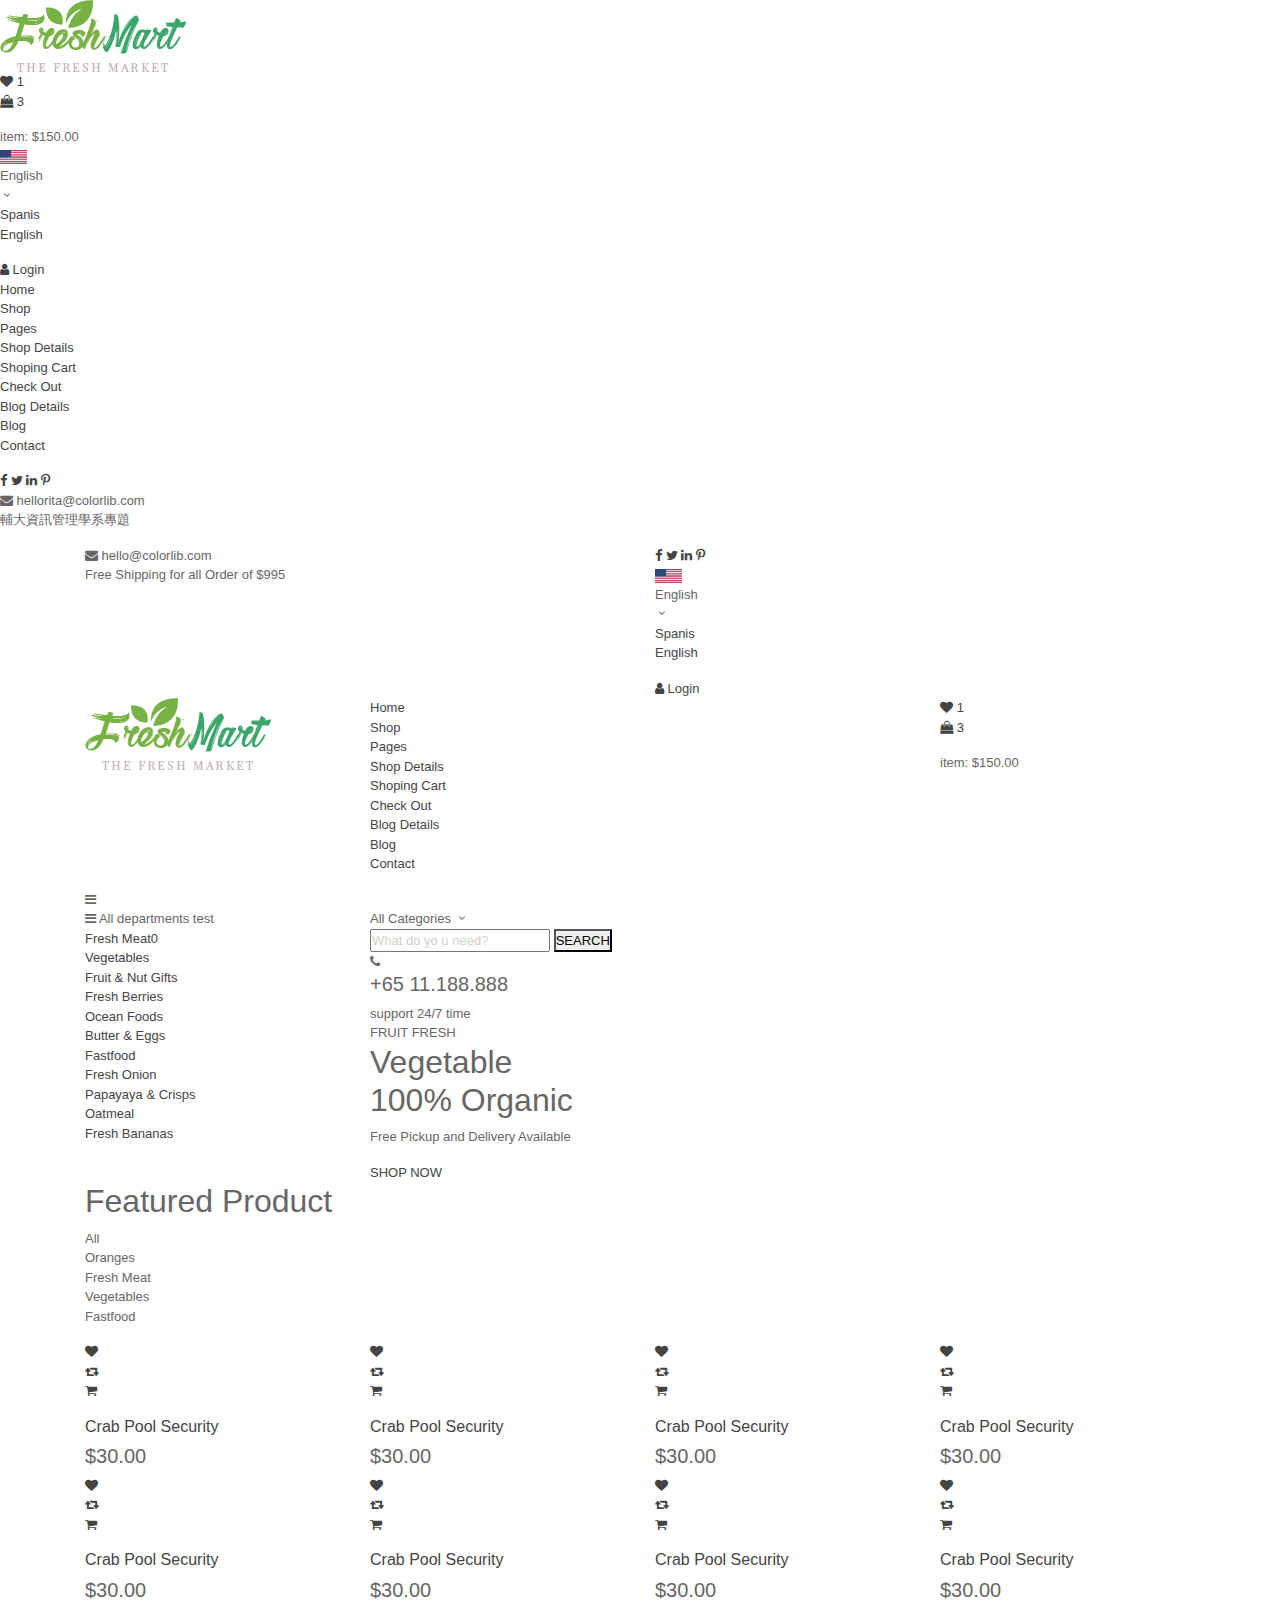
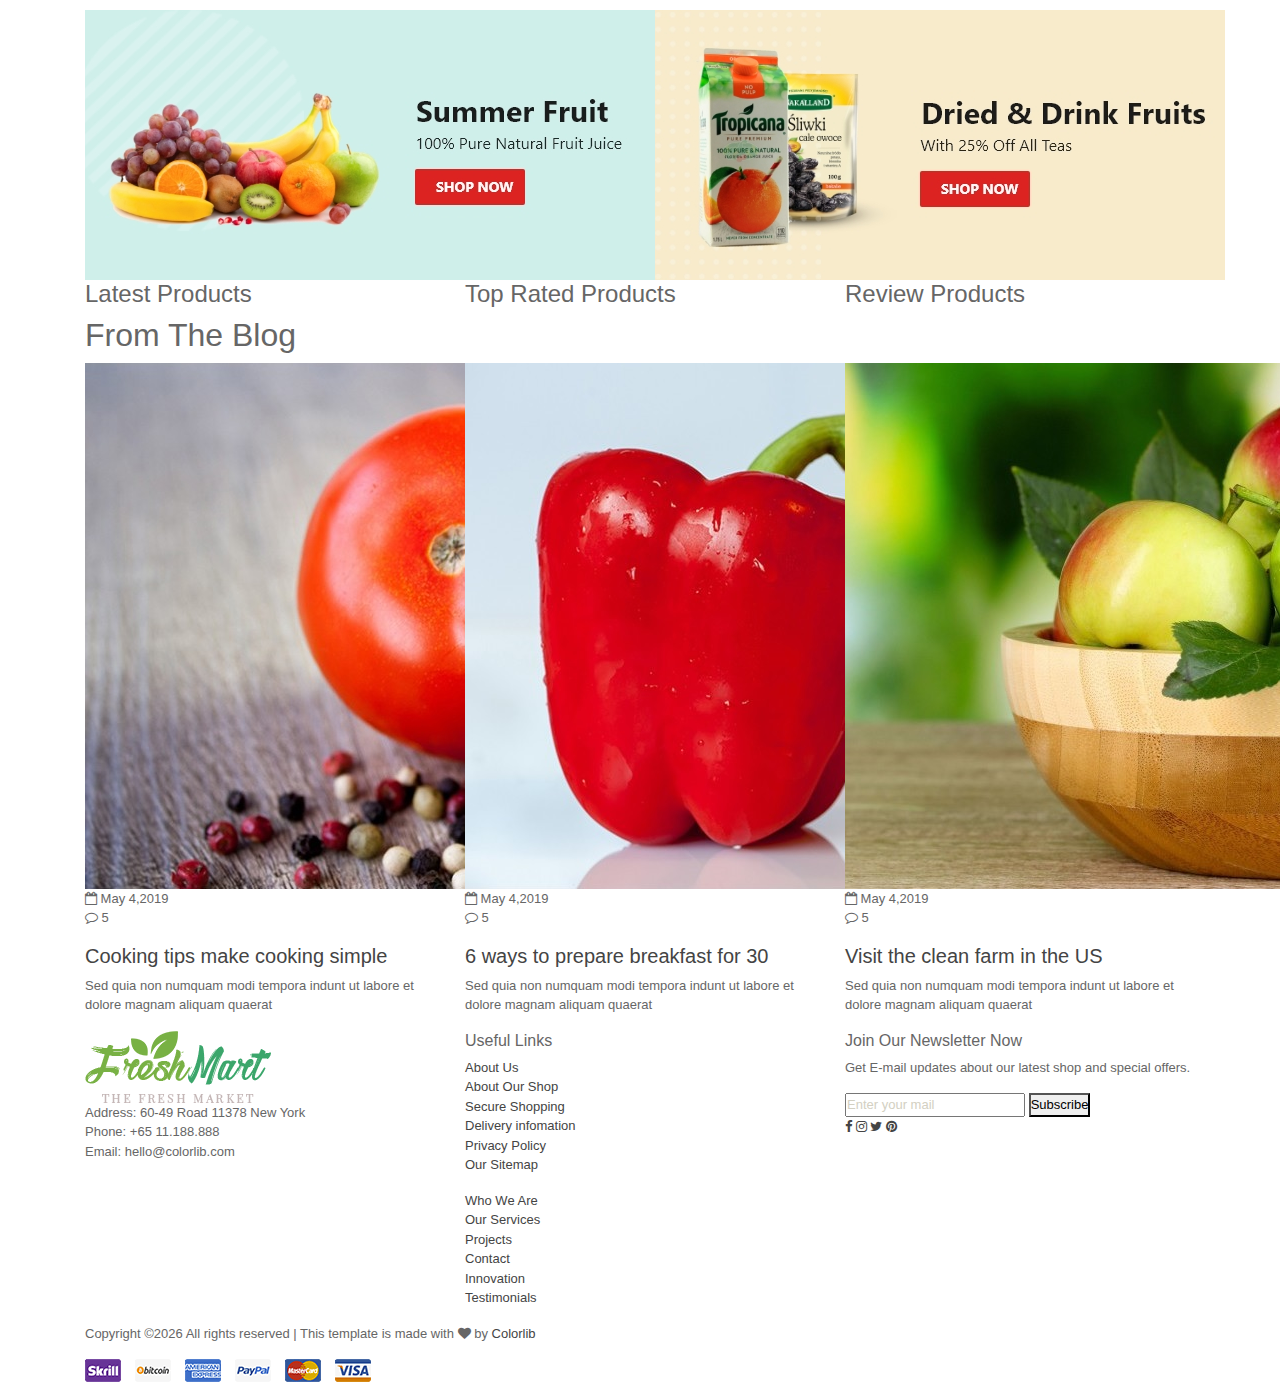
==== commit 0e19d093: "rita test" ====
--- a/index.html
+++ b/index.html
@@ -1,3449 +1,779 @@
 <!DOCTYPE html>
 <html lang="zxx">
-	
 
 <head>
-		<!-- Basic Page Needs -->
-		<meta charset="utf-8">
-		<meta http-equiv="X-UA-Compatible" content="IE=edge">
-		<title>FreshMart - Organic, Fresh Food, Farm Store HTML Template</title>
-		
-		<meta name="keywords" content="Organic, Fresh Food, Farm Store">
-		<meta name="description" content="FreshMart - Organic, Fresh Food, Farm Store HTML Template">
-		<meta name="author" content="tivatheme">
-		
-		<!-- Favicon -->
-		<link rel="shortcut icon" href="img/favicon.png" type="image/png">
-		
-		<!-- Mobile Meta -->
-		<meta name="viewport" content="width=device-width, initial-scale=1, maximum-scale=1">
-		
-		<!-- Google Fonts -->
-		<link href="https://fonts.googleapis.com/css?family=Roboto" rel="stylesheet">
-		<link href="https://fonts.googleapis.com/css?family=Playfair+Display:300,400,700" rel="stylesheet">
-		
-		<!-- Vendor CSS -->
-		<link rel="stylesheet" href="libs/bootstrap/css/bootstrap.css">
-		<link rel="stylesheet" href="libs/font-awesome/css/font-awesome.min.css">
-		<link rel="stylesheet" href="libs/font-material/css/material-design-iconic-font.min.css">
-		<link rel="stylesheet" href="libs/nivo-slider/css/nivo-slider.css">
-		<link rel="stylesheet" href="libs/nivo-slider/css/animate.css">
-		<link rel="stylesheet" href="libs/nivo-slider/css/style.css">
-		<link rel="stylesheet" href="libs/owl.carousel/assets/owl.carousel.min.css">
-		<link rel="stylesheet" href="libs/slider-range/css/jslider.css">
-		
-		<!-- Template CSS -->
-		<link rel="stylesheet" href="css/style.css">
-		<link rel="stylesheet" href="css/reponsive.css">
-	</head>
-	
-	<body class="home home-1">
-		<div id="all">
-			<!-- Header -->
-			<header id="header">
-				<!-- Topbar -->
-				<div class="topbar">
-					<!-- Close Topbar -->
-					<div class="close-topbar">
-						<i class="zmdi zmdi-close"></i>
-					</div>
-					
-					<!-- Topbar Content -->
-					<div class="container topbar-content">
-						<div class="row">
-							<!-- Topbar Left -->
-							<div class="col-md-7 col-sm-7 col-xs-12">
-								<div class="topbar-left d-flex">
-									<div class="email">
-										<i class="fa fa-envelope" aria-hidden="true"></i>Email: tivatheme@gmail.com
-									</div>
-									<div class="skype">
-										<i class="fa fa-skype" aria-hidden="true"></i>Skype: tivatheme
-									</div>
-								</div>
-							</div>
-							
-							<!-- Topbar Right -->
-							<div class="col-md-5 col-sm-5 col-xs-12">
-								<div class="topbar-right d-flex justify-content-end">
-									<!-- My Account -->
-									<div class="dropdown account">
-										<div class="dropdown-toggle" data-toggle="dropdown">
-											My Account
-										</div>
-										<div class="dropdown-menu">									
-											<div class="item">
-												<a href="#" title="Log in to your customer account"><i class="fa fa-cog"></i>My Account</a>
-											</div>
-											<div class="item">
-												<a href="user-login.html" title="Log in to your customer account"><i class="fa fa-sign-in"></i>Login</a>
-											</div>
-											<div class="item">
-												<a href="user-register.html" title="Register Account"><i class="fa fa-user"></i>Register</a>
-											</div>
-											<div class="item">
-												<a href="#" title="My Wishlists"><i class="fa fa-heart"></i>My Wishlists</a>
-											</div>
-										</div>
-									</div>
-									
-									<!-- Language -->
-									<div class="dropdown language">
-										<div class="dropdown-toggle" data-toggle="dropdown">
-											<img src="img/language-en.jpg" alt="Language English">
-										</div>
-										<div class="dropdown-menu">
-											<div class="item">
-												<a href="#" title="Language English"><img src="img/language-en.jpg" alt="Language English"> English</a>
-											</div>
-											<div class="item">
-												<a href="#" title="Language French"><img src="img/language-fr.jpg" alt="Language French"> French</a>
-											</div>
-										</div>
-									</div>
-									
-									<!-- Currency -->
-									<div class="dropdown currency">
-										<div class="dropdown-toggle" data-toggle="dropdown">
-											USD
-										</div>
-										<div class="dropdown-menu">
-											<div class="item">
-												<a href="#" title="USD">USD</a>
-											</div>
-											<div class="item">
-												<a href="#" title="EUR">EUR</a>
-											</div>
-											<div class="item">
-												<a href="#" title="GBP">GBP</a>
-											</div>
-										</div>
-									</div>
-								</div>
-							</div>
-						</div>
-					</div>
-					
-					<!-- Open Topbar -->
-					<div class="container active">
-						<div id="toggle-topbar"><i class="zmdi zmdi-plus"></i></div>
-					</div>
-				</div>
-				
-				<!-- Header Top -->
-				<div class="header-top">
-					<div class="container">
-						<div class="row">
-							<!-- Search -->
-							<div class="col-lg-4 col-md-4 col-sm-12 col-xs-12">
-								<div class="form-search">
-									<form action="#" method="get">
-										<input type="text" class="form-input" placeholder="Search">
-										<button type="submit" class="fa fa-search"></button>
-									</form>
-								</div>
-							</div>
-							
-							<!-- Logo -->
-							<div class="col-lg-4 col-md-4 col-sm-12 col-xs-12">
-								<div class="logo">
-									<a href="index.html">
-										<img class="img-responsive" src="img/logo.png" alt="Logo">
-									</a>
-								</div>
-								
-								<span id="toggle-mobile-menu"><i class="zmdi zmdi-menu"></i></span>
-							</div>
-							
-							<!-- Cart -->
-							<div class="col-lg-4 col-md-4 col-sm-12 col-xs-12">
-								<div class="block-cart dropdown">
-									<div class="cart-title">
-										<i class="fa fa-shopping-basket"></i>
-										<span class="cart-count">2</span>
-									</div>
-									
-									<div class="dropdown-content">
-										<div class="cart-content">
-											<table>
-												<tbody>
-													<tr>
-														<td class="product-image">
-															<a href="product-detail-left-sidebar.html">
-																<img src="img/product/7.jpg" alt="Product">
-															</a>
-														</td>
-														<td>
-															<div class="product-name">
-																<a href="product-detail-left-sidebar.html">Organic Strawberry Fruits</a>
-															</div>
-															<div>	
-																2 x <span class="product-price">$28.98</span>
-															</div>
-														</td>
-														<td class="action">
-															<a class="remove" href="#">
-																<i class="fa fa-trash-o" aria-hidden="true"></i>
-															</a>
-														</td>
-													</tr>
-													
-													<tr>
-														<td class="product-image">
-															<a href="product-detail-left-sidebar.html">
-																<img src="img/product/6.jpg" alt="Product">
-															</a>
-														</td>
-														<td>
-															<div class="product-name">
-																<a href="product-detail-left-sidebar.html">Organic Strawberry</a>
-															</div>
-															<div>	
-																1 x <span class="product-price">$35.00</span>
-															</div>
-														</td>
-														<td class="action">
-															<a class="remove" href="#">
-																<i class="fa fa-trash-o" aria-hidden="true"></i>
-															</a>
-														</td>
-													</tr>
-													
-													<tr class="total">
-														<td>Total:</td>
-														<td colspan="2">$92.96</td>
-													</tr>
-													
-													<tr>
-														<td colspan="3">
-															<div class="cart-button">
-																<a class="btn btn-primary" href="product-cart.html" title="View Cart">View Cart</a>
-																<a class="btn btn-primary" href="product-checkout.html" title="Checkout">Checkout</a>
-															</div>
-														</td>
-													</tr>
-												</tbody>
-											</table>
-										</div>
-									</div>
-								</div>	
-							</div>	
-						</div>
-					</div>
-				</div>
-				
-				<!-- Main Menu -->
-				<div id="main-menu">
-					<ul class="menu">
-						<li class="dropdown">
-							<a href="index.html" title="Homepage">Home</a>
-							<div class="dropdown-menu">
-								<ul>
-									<li><a href="index.html" title="Homepage 1">Homepage 1</a></li>
-									<li><a href="home-2.html" title="Homepage 2">Homepage 2</a></li>
-									<li><a href="home-3.html" title="Homepage 3">Homepage 3</a></li>
-									<li><a href="home-4.html" title="Homepage 4">Homepage 4</a></li>
-									<li><a href="home-5.html" title="Homepage 5">Homepage 5</a></li>
-								</ul>
-							</div>
-						</li>
-						
-						<li class="dropdown">
-							<a href="product-grid-left-sidebar.html" title="Product">Product</a>
-							<div class="dropdown-menu">
-								<ul>
-									<li class="has-image">
-										<img src="img/product/product-category-1.png" alt="Product Category Image">
-										<a href="product-grid-left-sidebar.html" title="Vegetables">Vegetables</a>
-									</li>
-									<li class="has-image">
-										<img src="img/product/product-category-2.png" alt="Product Category Image">
-										<a href="product-grid-left-sidebar.html" title="Fruits">Fruits</a>
-									</li>
-									<li class="has-image">
-										<img src="img/product/product-category-3.png" alt="Product Category Image">
-										<a href="product-grid-left-sidebar.html" title="Bread">Bread</a>
-									</li>
-									<li class="has-image">
-										<img src="img/product/product-category-4.png" alt="Product Category Image">
-										<a href="product-grid-left-sidebar.html" title="Juices">Juices</a>
-									</li>
-									<li class="has-image">
-										<img src="img/product/product-category-5.png" alt="Product Category Image">
-										<a href="product-grid-left-sidebar.html" title="Tea and coffee">Tea and coffee</a>
-									</li>
-								</ul>
-							</div>
-						</li>
-						
-						<li class="dropdown">
-							<a href="#" title="Page">Page</a>
-							<div class="dropdown-menu">
-								<ul>
-									<li class="dropdown-submenu">
-										<a href="product-grid-left-sidebar.html" title="Product List">Product List</a>
-										<div class="dropdown-menu level2">
-											<ul>
-												<li><a href="product-grid-left-sidebar.html" title="Product Grid - Left Sidebar">Product Grid - Left Sidebar</a></li>
-												<li><a href="product-grid-right-sidebar.html" title="Product Grid - Right Sidebar">Product Grid - Right Sidebar</a></li>
-												<li><a href="product-grid-full-width.html" title="Product Grid - Full Width">Product Grid - Full Width</a></li>
-												<li><a href="product-list-left-sidebar.html" title="Product List - Left Sidebar">Product List - Left Sidebar</a></li>
-											</ul>
-										</div>
-									</li>
-									<li class="dropdown-submenu">
-										<a href="product-detail-left-sidebar.html" title="Product List">Product Detail</a>
-										<div class="dropdown-menu level2">
-											<ul>
-												<li><a href="product-detail-left-sidebar.html" title="Product Detail - Left Sidebar">Product Detail - Left Sidebar</a></li>
-												<li><a href="product-detail-full-width-1.html" title="Product List - Full Width 1">Product Detail - Full Width 1</a></li>
-												<li><a href="product-detail-full-width-2.html" title="Product List - Full Width 2">Product Detail - Full Width 2</a></li>
-											</ul>
-										</div>
-									</li>
-									<li>
-										<a href="product-cart.html" title="Cart">Cart</a>
-									</li>
-									<li>
-										<a href="product-checkout.html" title="Checkout">Checkout</a>
-									</li>
-									<li class="dropdown-submenu">
-										<a href="#" title="User">User</a>
-										<div class="dropdown-menu level2">
-											<ul>
-												<li><a href="user-login.html" title="Login">Login</a></li>
-												<li><a href="user-register.html" title="Register">Register</a></li>
-												<li><a href="#" title="My Account">My Account</a></li>
-												<li><a href="#" title="My Wishlists">My Wishlists</a></li>
-											</ul>
-										</div>
-									</li>
-									<li>
-										<a href="page-404.html" title="Page 404">Page 404</a>
-									</li>
-								</ul>
-							</div>
-						</li>
-						
-						<li class="dropdown">
-							<a href="blog-list-left-sidebar-1.html">Blog</a>
-							<div class="dropdown-menu">
-								<ul class="has-sub">
-									<li><a href="blog-list-left-sidebar-1.html" title="Blog List - Left Sidebar 1">Blog List - Left Sidebar 1</a></li>
-									<li><a href="blog-list-left-sidebar-2.html" title="Blog List - Left Sidebar 2">Blog List - Left Sidebar 2</a></li>
-									<li><a href="blog-grid-full-width.html" title="Blog Grid - Full Width">Blog Grid - Full Width</a></li>
-									<li><a href="blog-detail.html" title="Blog Detail">Blog Detail</a></li>
-								</ul>
-							</div>
-						</li>
-						
-						<li>
-							<a href="page-about-us.html">About Us</a>
-						</li>
-						
-						<li>
-							<a href="page-contact.html">Contact</a>
-						</li>
-					</ul>
-				</div>
-			</header>
-			
-			
-			<!-- Main Content -->
-			<div id="content" class="site-content">
-				<!-- Slideshow -->		
-				<div class="section slideshow">
-					<div class="tiva-slideshow-wrapper">
-						<div id="tiva-slideshow" class="nivoSlider">
-							<a href="#">
-								<img class="img-responsive" src="img/slideshow/home1-slideshow-1.jpg" alt="Slideshow Image">
-							</a>
-							<a href="#">
-								<img class="img-responsive" src="img/slideshow/home1-slideshow-2.jpg" alt="Slideshow Image">
-							</a>
-							<a href="#">
-								<img class="img-responsive" src="img/slideshow/home1-slideshow-3.jpg" alt="Slideshow Image">
-							</a>
-						</div>
-					</div>
-				</div>
-				
-				
-				<!-- Intro -->
-				<div class="section intro">
-					<div class="container">
-						<div class="row">
-							<div class="col-xs-12 col-sm-12 col-md-12 col-lg-12">
-								<div class="intro-header">
-									<h3>Welcome To FreshMart</h3>
-									<p>Lorem ipsum dolor sit amet, consectetur adipiscing elit, sed do eiusmod tempor incididunt ut labore et dolore magna aliqua. Ut enim ad minim veniam, quis nostrud exercitation ullamco laboris nisi ut aliquip ex ea commodo consequat</p>
-								</div>
-							</div>
-							
-							<div class="col-lg-4 col-md-4 col-sm-12 col-xs-12">
-								<div class="intro-left">
-									<div class="intro-item">
-										<p><img src="img/intro-icon-1.png" alt="Intro Image"></p>
-										<h4>Always Fresh</h4>
-										<p>Lorem ipsum dolor sit amet, consectetur elit, sed do eiusmod tempor incididunt ut labore et dolore magna aliqua.</p>
-									</div>
-									
-									<div class="intro-item">
-										<p><img src="img/intro-icon-3.png" alt="Intro Image"></p>
-										<h4>Super Healthy</h4>
-										<p>Lorem ipsum dolor sit amet, consectetur elit, sed do eiusmod tempor incididunt ut labore et dolore magna aliqua.</p>
-									</div>
-								</div>
-							</div>
-							
-							<div class="col-lg-4 col-md-4 col-sm-12 col-xs-12">
-								<div class="effect">
-									<a href="#">
-										<img class="img-responsive" src="img/intro-1.png" alt="Intro Image">
-									</a>
-								</div>
-							</div>
-							
-							<div class="col-lg-4 col-md-4 col-sm-12 col-xs-12">
-								<div class="intro-right">
-									<div class="intro-item">
-										<p><img src="img/intro-icon-2.png" alt="Intro Image"></p>
-										<h4>100% Natural</h4>
-										<p>Lorem ipsum dolor sit amet, consectetur elit, sed do eiusmod tempor incididunt ut labore et dolore magna aliqua.</p>
-									</div>
-									
-									<div class="intro-item">
-										<p><img src="img/intro-icon-4.png" alt="Intro Image"></p>
-										<h4>Premium Quality</h4>
-										<p>Lorem ipsum dolor sit amet, consectetur elit, sed do eiusmod tempor incididunt ut labore et dolore magna aliqua.</p>
-									</div>
-								</div>
-							</div>
-						</div>
-					</div>
-				</div>
-				
-				
-				<!-- Product - Deals Of The Day -->
-				<div class="section products-block deals-of-day show-hover nav-color layout-2">
-					<div class="block-title">
-						<h2 class="title">Deals of <span>The Day</span></h2>
-						<div class="sub-title">Lorem ipsum dolor sit amet consectetur adipiscing elit eiusmod tempor</div>
-					</div>
-					
-					<div class="block-content">
-						<div class="products owl-theme owl-carousel">
-							<div class="product-item">
-								<div class="row">
-									<div class="col-md-6 col-xs-12 product-left">
-										<div class="product-info">
-											<div class="product-title">
-												<a href="product-detail-left-sidebar.html">
-													Organic Strawberry Fruits
-												</a>
-											</div>
-											
-											<div class="product-rating">
-												<div class="star on"></div>
-												<div class="star on"></div>
-												<div class="star on "></div>
-												<div class="star on"></div>
-												<div class="star"></div>
-											</div>
-											
-											<div class="product-price">
-												<span class="sale-price">$35.00</span>
-												<span class="base-price">$55.00</span>
-											</div>
-											
-											<div class="product-intro">Lorem ipsum dolor sit amet, consectetuer adipiscing elit....</div>
-											
-											<div class="product-countdown" data-date="2018/10/30">
-											</div>
-											
-											<div class="product-buttons">
-												<a class="add-to-cart" href="#">
-													<i class="fa fa-shopping-basket" aria-hidden="true"></i>
-												</a>
-												
-												<a class="add-wishlist" href="#">
-													<i class="fa fa-heart" aria-hidden="true"></i>												
-												</a>
-												
-												<a class="quickview" href="#">
-													<i class="fa fa-eye" aria-hidden="true"></i>
-												</a>
-											</div>
-										</div>
-									</div>
-									
-									<div class="col-md-6 col-xs-12 product-right">
-										<div class="product-image">
-											<a href="product-detail-left-sidebar.html">
-												<img src="img/product/18.jpg" alt="Product Image">
-											</a>
-										</div>
-									</div>
-								</div>
-							</div>
-								
-							<div class="product-item">
-								<div class="row">
-									<div class="col-md-6 col-xs-12 product-left">
-										<div class="product-info">
-											<div class="product-title">
-												<a href="product-detail-left-sidebar.html">
-													Organic Strawberry Fruits
-												</a>
-											</div>
-											
-											<div class="product-rating">
-												<div class="star on"></div>
-												<div class="star on"></div>
-												<div class="star on "></div>
-												<div class="star on"></div>
-												<div class="star on"></div>
-											</div>
-											
-											<div class="product-price">
-												<span class="sale-price">$60.00</span>
-												<span class="base-price">$78.00</span>
-											</div>
-											
-											<div class="product-intro">Lorem ipsum dolor sit amet, consectetuer adipiscing elit....</div>
-											
-											<div class="product-countdown" data-date="2018/11/22">
-											</div>
-											
-											<div class="product-buttons">
-												<a class="add-to-cart" href="#">
-													<i class="fa fa-shopping-basket" aria-hidden="true"></i>
-												</a>
-												
-												<a class="add-wishlist" href="#">
-													<i class="fa fa-heart" aria-hidden="true"></i>												
-												</a>
-												
-												<a class="quickview" href="#">
-													<i class="fa fa-eye" aria-hidden="true"></i>
-												</a>
-											</div>
-										</div>
-									</div>
-									
-									<div class="col-md-6 col-xs-12">
-										<div class="product-image">
-											<a href="product-detail-left-sidebar.html">
-												<img src="img/product/7.jpg" alt="Product Image">
-											</a>
-										</div>
-									</div>
-								</div>
-							</div>
-							
-							<div class="product-item">
-								<div class="row">
-									<div class="col-md-6 col-xs-12 product-left">
-										<div class="product-info">
-											<div class="product-title">
-												<a href="product-detail-left-sidebar.html">
-													Organic Strawberry Fruits
-												</a>
-											</div>
-											
-											<div class="product-rating">
-												<div class="star on"></div>
-												<div class="star on"></div>
-												<div class="star on "></div>
-												<div class="star on"></div>
-												<div class="star"></div>
-											</div>
-											
-											<div class="product-price">
-												<span class="sale-price">$80.00</span>
-												<span class="base-price">$90.00</span>
-											</div>
-											
-											<div class="product-intro">Lorem ipsum dolor sit amet, consectetuer adipiscing elit....</div>
-											
-											<div class="product-countdown" data-date="2018/11/04">
-											</div>
-											
-											<div class="product-buttons">
-												<a class="add-to-cart" href="#">
-													<i class="fa fa-shopping-basket" aria-hidden="true"></i>
-												</a>
-												
-												<a class="add-wishlist" href="#">
-													<i class="fa fa-heart" aria-hidden="true"></i>												
-												</a>
-												
-												<a class="quickview" href="#">
-													<i class="fa fa-eye" aria-hidden="true"></i>
-												</a>
-											</div>
-										</div>
-									</div>
-									
-									<div class="col-md-6 col-xs-12">
-										<div class="product-image">
-											<a href="product-detail-left-sidebar.html">
-												<img src="img/product/40.jpg" alt="Product Image">
-											</a>
-										</div>
-									</div>
-								</div>
-							</div>
-							
-							<div class="product-item">
-								<div class="row">
-									<div class="col-md-6 col-xs-12 product-left">
-										<div class="product-info">
-											<div class="product-title">
-												<a href="product-detail-left-sidebar.html">
-													Organic Strawberry Fruits
-												</a>
-											</div>
-											
-											<div class="product-rating">
-												<div class="star on"></div>
-												<div class="star on"></div>
-												<div class="star on "></div>
-												<div class="star on"></div>
-												<div class="star"></div>
-											</div>
-											
-											<div class="product-price">
-												<span class="sale-price">$80.00</span>
-												<span class="base-price">$90.00</span>
-											</div>
-											
-											<div class="product-intro">Lorem ipsum dolor sit amet, consectetuer adipiscing elit....</div>
-											
-											<div class="product-countdown" data-date="2018/12/10">
-											</div>
-											
-											<div class="product-buttons">
-												<a class="add-to-cart" href="#">
-													<i class="fa fa-shopping-basket" aria-hidden="true"></i>
-												</a>
-												
-												<a class="add-wishlist" href="#">
-													<i class="fa fa-heart" aria-hidden="true"></i>												
-												</a>
-												
-												<a class="quickview" href="#">
-													<i class="fa fa-eye" aria-hidden="true"></i>
-												</a>
-											</div>
-										</div>
-									</div>
-									
-									<div class="col-md-6 col-xs-12">
-										<div class="product-image">
-											<a href="product-detail-left-sidebar.html">
-												<img src="img/product/11.jpg" alt="Product Image">
-											</a>
-										</div>
-									</div>
-								</div>
-							</div>
-						</div>
-					</div>
-				</div>
-				
-				
-				<!-- Product - Best Sellers -->
-				<div class="section products-block product-tab nav-color show-hover nav-round best-sellers">
-					<div class="block-title">
-						<h2 class="title">Best <span>Sellers</span></h2>
-						<div class="sub-title">Lorem ipsum dolor sit amet consectetur adipiscing elit eiusmod tempor</div>
-					</div>
-					
-					<div class="block-content">
-						<!-- Tab Navigation -->
-						<div class="tab-nav">
-							<ul>
-								<li class="active">
-									<a data-toggle="tab" href="#all-products">
-										<img src="img/product/product-category-0.png" alt="All Product">
-										<span>All Products</span>
-									</a>
-								</li>
-								<li>
-									<a data-toggle="tab" href="#vegetables">
-										<img src="img/product/product-category-1.png" alt="Vegetables">
-										<span>Vegetables</span>
-									</a>
-								</li>
-								<li>
-									<a data-toggle="tab" href="#fruits">
-										<img src="img/product/product-category-2.png" alt="Fruits">
-										<span>Fruits</span>
-									</a>
-								</li>
-								<li>
-									<a data-toggle="tab" href="#bread">
-										<img src="img/product/product-category-3.png" alt="Bread">
-										<span>Bread</span>
-									</a>
-								</li>
-								<li>
-									<a data-toggle="tab" href="#juices">
-										<img src="img/product/product-category-4.png" alt="Juices">
-										<span>Juices</span>
-									</a>
-								</li>
-								<li>
-									<a data-toggle="tab" href="#tea">
-										<img src="img/product/product-category-5.png" alt="Tea">
-										<span>Tea</span>
-									</a>
-								</li>
-							</ul>
-						</div>
-						
-						<!-- Tab Content -->
-						<div class="tab-content">
-							<!-- All Products -->
-							<div role="tabpanel" class="tab-pane fade in active" id="all-products">
-								<div class="products owl-theme owl-carousel">
-									<div class="product-item">
-										<div class="product-image">
-											<a href="product-detail-left-sidebar.html">
-												<img src="img/product/4.jpg" alt="Product Image">
-											</a>
-										</div>
-										
-										<div class="product-title">
-											<a href="product-detail-left-sidebar.html">
-												Organic Strawberry Fruits
-											</a>
-										</div>
-												
-										<div class="product-rating">
-											<div class="star on"></div>
-											<div class="star on"></div>
-											<div class="star on "></div>
-											<div class="star on"></div>
-											<div class="star"></div>
-										</div>
-												
-										<div class="product-price">
-											<span class="sale-price">$80.00</span>
-											<span class="base-price">$90.00</span>
-										</div>
-														
-										<div class="product-buttons">
-											<a class="add-to-cart" href="#">
-												<i class="fa fa-shopping-basket" aria-hidden="true"></i>
-											</a>
-											
-											<a class="add-wishlist" href="#">
-												<i class="fa fa-heart" aria-hidden="true"></i>												
-											</a>
-											
-											<a class="quickview" href="#">
-												<i class="fa fa-eye" aria-hidden="true"></i>
-											</a>
-										</div>
-									</div>
-									
-									<div class="product-item">
-										<div class="product-image">
-											<a href="product-detail-left-sidebar.html">
-												<img src="img/product/8.jpg" alt="Product Image">
-											</a>
-										</div>
-										
-										<div class="product-title">
-											<a href="product-detail-left-sidebar.html">
-												Organic Strawberry Fruits
-											</a>
-										</div>
-												
-										<div class="product-rating">
-											<div class="star on"></div>
-											<div class="star on"></div>
-											<div class="star on "></div>
-											<div class="star on"></div>
-											<div class="star"></div>
-										</div>
-												
-										<div class="product-price">
-											<span class="sale-price">$120.00</span>
-										</div>
-														
-										<div class="product-buttons">
-											<a class="add-to-cart" href="#">
-												<i class="fa fa-shopping-basket" aria-hidden="true"></i>
-											</a>
-											
-											<a class="add-wishlist" href="#">
-												<i class="fa fa-heart" aria-hidden="true"></i>												
-											</a>
-											
-											<a class="quickview" href="#">
-												<i class="fa fa-eye" aria-hidden="true"></i>
-											</a>
-										</div>
-									</div>	
-									
-									<div class="product-item">
-										<div class="product-image">
-											<a href="product-detail-left-sidebar.html">
-												<img src="img/product/9.jpg" alt="Product Image">
-											</a>
-										</div>
-										
-										<div class="product-title">
-											<a href="product-detail-left-sidebar.html">
-												Organic Strawberry Fruits
-											</a>
-										</div>
-												
-										<div class="product-rating">
-											<div class="star on"></div>
-											<div class="star on"></div>
-											<div class="star on "></div>
-											<div class="star on"></div>
-											<div class="star on"></div>
-										</div>
-												
-										<div class="product-price">
-											<span class="sale-price">$80.00</span>
-											<span class="base-price">$90.00</span>
-										</div>
-														
-										<div class="product-buttons">
-											<a class="add-to-cart" href="#">
-												<i class="fa fa-shopping-basket" aria-hidden="true"></i>
-											</a>
-											
-											<a class="add-wishlist" href="#">
-												<i class="fa fa-heart" aria-hidden="true"></i>												
-											</a>
-											
-											<a class="quickview" href="#">
-												<i class="fa fa-eye" aria-hidden="true"></i>
-											</a>
-										</div>
-									</div>	
-									
-									<div class="product-item">
-										<div class="product-image">
-											<a href="product-detail-left-sidebar.html">
-												<img src="img/product/10.jpg" alt="Product Image">
-											</a>
-										</div>
-										
-										<div class="product-title">
-											<a href="product-detail-left-sidebar.html">
-												Organic Strawberry Fruits
-											</a>
-										</div>
-												
-										<div class="product-rating">
-											<div class="star on"></div>
-											<div class="star on"></div>
-											<div class="star on "></div>
-											<div class="star on"></div>
-											<div class="star"></div>
-										</div>
-												
-										<div class="product-price">
-											<span class="sale-price">$96.00</span>
-										</div>
-														
-										<div class="product-buttons">
-											<a class="add-to-cart" href="#">
-												<i class="fa fa-shopping-basket" aria-hidden="true"></i>
-											</a>
-											
-											<a class="add-wishlist" href="#">
-												<i class="fa fa-heart" aria-hidden="true"></i>												
-											</a>
-											
-											<a class="quickview" href="#">
-												<i class="fa fa-eye" aria-hidden="true"></i>
-											</a>
-										</div>
-									</div>
-									
-									<div class="product-item">
-										<div class="product-image">
-											<a href="product-detail-left-sidebar.html">
-												<img src="img/product/33.jpg" alt="Product Image">
-											</a>
-										</div>
-										
-										<div class="product-title">
-											<a href="product-detail-left-sidebar.html">
-												Organic Strawberry Fruits
-											</a>
-										</div>
-												
-										<div class="product-rating">
-											<div class="star on"></div>
-											<div class="star on"></div>
-											<div class="star on "></div>
-											<div class="star on"></div>
-											<div class="star"></div>
-										</div>
-												
-										<div class="product-price">
-											<span class="sale-price">$80.00</span>
-											<span class="base-price">$90.00</span>
-										</div>
-														
-										<div class="product-buttons">
-											<a class="add-to-cart" href="#">
-												<i class="fa fa-shopping-basket" aria-hidden="true"></i>
-											</a>
-											
-											<a class="add-wishlist" href="#">
-												<i class="fa fa-heart" aria-hidden="true"></i>												
-											</a>
-											
-											<a class="quickview" href="#">
-												<i class="fa fa-eye" aria-hidden="true"></i>
-											</a>
-										</div>
-									</div>
-									
-									<div class="product-item">
-										<div class="product-image">
-											<a href="product-detail-left-sidebar.html">
-												<img src="img/product/5.jpg" alt="Product Image">
-											</a>
-										</div>
-										
-										<div class="product-title">
-											<a href="product-detail-left-sidebar.html">
-												Organic Strawberry Fruits
-											</a>
-										</div>
-												
-										<div class="product-rating">
-											<div class="star on"></div>
-											<div class="star on"></div>
-											<div class="star on "></div>
-											<div class="star on"></div>
-											<div class="star"></div>
-										</div>
-												
-										<div class="product-price">
-											<span class="sale-price">$80.00</span>
-											<span class="base-price">$90.00</span>
-										</div>
-														
-										<div class="product-buttons">
-											<a class="add-to-cart" href="#">
-												<i class="fa fa-shopping-basket" aria-hidden="true"></i>
-											</a>
-											
-											<a class="add-wishlist" href="#">
-												<i class="fa fa-heart" aria-hidden="true"></i>												
-											</a>
-											
-											<a class="quickview" href="#">
-												<i class="fa fa-eye" aria-hidden="true"></i>
-											</a>
-										</div>
-									</div>
-									
-									<div class="product-item">
-										<div class="product-image">
-											<a href="product-detail-left-sidebar.html">
-												<img src="img/product/6.jpg" alt="Product Image">
-											</a>
-										</div>
-										
-										<div class="product-title">
-											<a href="product-detail-left-sidebar.html">
-												Organic Strawberry Fruits
-											</a>
-										</div>
-												
-										<div class="product-rating">
-											<div class="star on"></div>
-											<div class="star on"></div>
-											<div class="star on "></div>
-											<div class="star on"></div>
-											<div class="star"></div>
-										</div>
-												
-										<div class="product-price">
-											<span class="sale-price">$80.00</span>
-											<span class="base-price">$90.00</span>
-										</div>
-														
-										<div class="product-buttons">
-											<a class="add-to-cart" href="#">
-												<i class="fa fa-shopping-basket" aria-hidden="true"></i>
-											</a>
-											
-											<a class="add-wishlist" href="#">
-												<i class="fa fa-heart" aria-hidden="true"></i>												
-											</a>
-											
-											<a class="quickview" href="#">
-												<i class="fa fa-eye" aria-hidden="true"></i>
-											</a>
-										</div>
-									</div>
-								</div>
-							</div>
-							
-							<!-- Vegetables -->
-							<div role="tabpanel" class="tab-pane fade" id="vegetables">
-								<div class="products owl-theme owl-carousel">
-									<div class="product-item">
-										<div class="product-image">
-											<a href="product-detail-left-sidebar.html">
-												<img src="img/product/8.jpg" alt="Product Image">
-											</a>
-										</div>
-										
-										<div class="product-title">
-											<a href="product-detail-left-sidebar.html">
-												Organic Strawberry Fruits
-											</a>
-										</div>
-												
-										<div class="product-rating">
-											<div class="star on"></div>
-											<div class="star on"></div>
-											<div class="star on "></div>
-											<div class="star on"></div>
-											<div class="star"></div>
-										</div>
-												
-										<div class="product-price">
-											<span class="sale-price">$120.00</span>
-										</div>
-														
-										<div class="product-buttons">
-											<a class="add-to-cart" href="#">
-												<i class="fa fa-shopping-basket" aria-hidden="true"></i>
-											</a>
-											
-											<a class="add-wishlist" href="#">
-												<i class="fa fa-heart" aria-hidden="true"></i>												
-											</a>
-											
-											<a class="quickview" href="#">
-												<i class="fa fa-eye" aria-hidden="true"></i>
-											</a>
-										</div>
-									</div>	
-									
-									<div class="product-item">
-										<div class="product-image">
-											<a href="product-detail-left-sidebar.html">
-												<img src="img/product/10.jpg" alt="Product Image">
-											</a>
-										</div>
-										
-										<div class="product-title">
-											<a href="product-detail-left-sidebar.html">
-												Organic Strawberry Fruits
-											</a>
-										</div>
-												
-										<div class="product-rating">
-											<div class="star on"></div>
-											<div class="star on"></div>
-											<div class="star on "></div>
-											<div class="star on"></div>
-											<div class="star"></div>
-										</div>
-												
-										<div class="product-price">
-											<span class="sale-price">$96.00</span>
-										</div>
-														
-										<div class="product-buttons">
-											<a class="add-to-cart" href="#">
-												<i class="fa fa-shopping-basket" aria-hidden="true"></i>
-											</a>
-											
-											<a class="add-wishlist" href="#">
-												<i class="fa fa-heart" aria-hidden="true"></i>												
-											</a>
-											
-											<a class="quickview" href="#">
-												<i class="fa fa-eye" aria-hidden="true"></i>
-											</a>
-										</div>
-									</div>
-									
-									<div class="product-item">
-										<div class="product-image">
-											<a href="product-detail-left-sidebar.html">
-												<img src="img/product/4.jpg" alt="Product Image">
-											</a>
-										</div>
-										
-										<div class="product-title">
-											<a href="product-detail-left-sidebar.html">
-												Organic Strawberry Fruits
-											</a>
-										</div>
-												
-										<div class="product-rating">
-											<div class="star on"></div>
-											<div class="star on"></div>
-											<div class="star on "></div>
-											<div class="star on"></div>
-											<div class="star"></div>
-										</div>
-												
-										<div class="product-price">
-											<span class="sale-price">$80.00</span>
-											<span class="base-price">$90.00</span>
-										</div>
-														
-										<div class="product-buttons">
-											<a class="add-to-cart" href="#">
-												<i class="fa fa-shopping-basket" aria-hidden="true"></i>
-											</a>
-											
-											<a class="add-wishlist" href="#">
-												<i class="fa fa-heart" aria-hidden="true"></i>												
-											</a>
-											
-											<a class="quickview" href="#">
-												<i class="fa fa-eye" aria-hidden="true"></i>
-											</a>
-										</div>
-									</div>
-									
-									<div class="product-item">
-										<div class="product-image">
-											<a href="product-detail-left-sidebar.html">
-												<img src="img/product/33.jpg" alt="Product Image">
-											</a>
-										</div>
-										
-										<div class="product-title">
-											<a href="product-detail-left-sidebar.html">
-												Organic Strawberry Fruits
-											</a>
-										</div>
-												
-										<div class="product-rating">
-											<div class="star on"></div>
-											<div class="star on"></div>
-											<div class="star on "></div>
-											<div class="star on"></div>
-											<div class="star"></div>
-										</div>
-												
-										<div class="product-price">
-											<span class="sale-price">$80.00</span>
-											<span class="base-price">$90.00</span>
-										</div>
-														
-										<div class="product-buttons">
-											<a class="add-to-cart" href="#">
-												<i class="fa fa-shopping-basket" aria-hidden="true"></i>
-											</a>
-											
-											<a class="add-wishlist" href="#">
-												<i class="fa fa-heart" aria-hidden="true"></i>												
-											</a>
-											
-											<a class="quickview" href="#">
-												<i class="fa fa-eye" aria-hidden="true"></i>
-											</a>
-										</div>
-									</div>
-									
-									<div class="product-item">
-										<div class="product-image">
-											<a href="product-detail-left-sidebar.html">
-												<img src="img/product/5.jpg" alt="Product Image">
-											</a>
-										</div>
-										
-										<div class="product-title">
-											<a href="product-detail-left-sidebar.html">
-												Organic Strawberry Fruits
-											</a>
-										</div>
-												
-										<div class="product-rating">
-											<div class="star on"></div>
-											<div class="star on"></div>
-											<div class="star on "></div>
-											<div class="star on"></div>
-											<div class="star"></div>
-										</div>
-												
-										<div class="product-price">
-											<span class="sale-price">$80.00</span>
-											<span class="base-price">$90.00</span>
-										</div>
-														
-										<div class="product-buttons">
-											<a class="add-to-cart" href="#">
-												<i class="fa fa-shopping-basket" aria-hidden="true"></i>
-											</a>
-											
-											<a class="add-wishlist" href="#">
-												<i class="fa fa-heart" aria-hidden="true"></i>												
-											</a>
-											
-											<a class="quickview" href="#">
-												<i class="fa fa-eye" aria-hidden="true"></i>
-											</a>
-										</div>
-									</div>
-									
-									<div class="product-item">
-										<div class="product-image">
-											<a href="product-detail-left-sidebar.html">
-												<img src="img/product/6.jpg" alt="Product Image">
-											</a>
-										</div>
-										
-										<div class="product-title">
-											<a href="product-detail-left-sidebar.html">
-												Organic Strawberry Fruits
-											</a>
-										</div>
-												
-										<div class="product-rating">
-											<div class="star on"></div>
-											<div class="star on"></div>
-											<div class="star on "></div>
-											<div class="star on"></div>
-											<div class="star"></div>
-										</div>
-												
-										<div class="product-price">
-											<span class="sale-price">$80.00</span>
-											<span class="base-price">$90.00</span>
-										</div>
-														
-										<div class="product-buttons">
-											<a class="add-to-cart" href="#">
-												<i class="fa fa-shopping-basket" aria-hidden="true"></i>
-											</a>
-											
-											<a class="add-wishlist" href="#">
-												<i class="fa fa-heart" aria-hidden="true"></i>												
-											</a>
-											
-											<a class="quickview" href="#">
-												<i class="fa fa-eye" aria-hidden="true"></i>
-											</a>
-										</div>
-									</div>
-									
-									<div class="product-item">
-										<div class="product-image">
-											<a href="product-detail-left-sidebar.html">
-												<img src="img/product/9.jpg" alt="Product Image">
-											</a>
-										</div>
-										
-										<div class="product-title">
-											<a href="product-detail-left-sidebar.html">
-												Organic Strawberry Fruits
-											</a>
-										</div>
-												
-										<div class="product-rating">
-											<div class="star on"></div>
-											<div class="star on"></div>
-											<div class="star on "></div>
-											<div class="star on"></div>
-											<div class="star on"></div>
-										</div>
-												
-										<div class="product-price">
-											<span class="sale-price">$80.00</span>
-											<span class="base-price">$90.00</span>
-										</div>
-														
-										<div class="product-buttons">
-											<a class="add-to-cart" href="#">
-												<i class="fa fa-shopping-basket" aria-hidden="true"></i>
-											</a>
-											
-											<a class="add-wishlist" href="#">
-												<i class="fa fa-heart" aria-hidden="true"></i>												
-											</a>
-											
-											<a class="quickview" href="#">
-												<i class="fa fa-eye" aria-hidden="true"></i>
-											</a>
-										</div>
-									</div>
-								</div>
-							</div>
-							
-							<!-- Fruits -->
-							<div role="tabpanel" class="tab-pane fade" id="fruits">
-								<div class="products owl-theme owl-carousel">
-									<div class="product-item">
-										<div class="product-image">
-											<a href="product-detail-left-sidebar.html">
-												<img src="img/product/4.jpg" alt="Product Image">
-											</a>
-										</div>
-										
-										<div class="product-title">
-											<a href="product-detail-left-sidebar.html">
-												Organic Strawberry Fruits
-											</a>
-										</div>
-												
-										<div class="product-rating">
-											<div class="star on"></div>
-											<div class="star on"></div>
-											<div class="star on "></div>
-											<div class="star on"></div>
-											<div class="star"></div>
-										</div>
-												
-										<div class="product-price">
-											<span class="sale-price">$80.00</span>
-											<span class="base-price">$90.00</span>
-										</div>
-														
-										<div class="product-buttons">
-											<a class="add-to-cart" href="#">
-												<i class="fa fa-shopping-basket" aria-hidden="true"></i>
-											</a>
-											
-											<a class="add-wishlist" href="#">
-												<i class="fa fa-heart" aria-hidden="true"></i>												
-											</a>
-											
-											<a class="quickview" href="#">
-												<i class="fa fa-eye" aria-hidden="true"></i>
-											</a>
-										</div>
-									</div>
-									
-									<div class="product-item">
-										<div class="product-image">
-											<a href="product-detail-left-sidebar.html">
-												<img src="img/product/5.jpg" alt="Product Image">
-											</a>
-										</div>
-										
-										<div class="product-title">
-											<a href="product-detail-left-sidebar.html">
-												Organic Strawberry Fruits
-											</a>
-										</div>
-												
-										<div class="product-rating">
-											<div class="star on"></div>
-											<div class="star on"></div>
-											<div class="star on "></div>
-											<div class="star on"></div>
-											<div class="star"></div>
-										</div>
-												
-										<div class="product-price">
-											<span class="sale-price">$80.00</span>
-											<span class="base-price">$90.00</span>
-										</div>
-														
-										<div class="product-buttons">
-											<a class="add-to-cart" href="#">
-												<i class="fa fa-shopping-basket" aria-hidden="true"></i>
-											</a>
-											
-											<a class="add-wishlist" href="#">
-												<i class="fa fa-heart" aria-hidden="true"></i>												
-											</a>
-											
-											<a class="quickview" href="#">
-												<i class="fa fa-eye" aria-hidden="true"></i>
-											</a>
-										</div>
-									</div>
-									
-									<div class="product-item">
-										<div class="product-image">
-											<a href="product-detail-left-sidebar.html">
-												<img src="img/product/6.jpg" alt="Product Image">
-											</a>
-										</div>
-										
-										<div class="product-title">
-											<a href="product-detail-left-sidebar.html">
-												Organic Strawberry Fruits
-											</a>
-										</div>
-												
-										<div class="product-rating">
-											<div class="star on"></div>
-											<div class="star on"></div>
-											<div class="star on "></div>
-											<div class="star on"></div>
-											<div class="star"></div>
-										</div>
-												
-										<div class="product-price">
-											<span class="sale-price">$80.00</span>
-											<span class="base-price">$90.00</span>
-										</div>
-														
-										<div class="product-buttons">
-											<a class="add-to-cart" href="#">
-												<i class="fa fa-shopping-basket" aria-hidden="true"></i>
-											</a>
-											
-											<a class="add-wishlist" href="#">
-												<i class="fa fa-heart" aria-hidden="true"></i>												
-											</a>
-											
-											<a class="quickview" href="#">
-												<i class="fa fa-eye" aria-hidden="true"></i>
-											</a>
-										</div>
-									</div>
-									
-									<div class="product-item">
-										<div class="product-image">
-											<a href="product-detail-left-sidebar.html">
-												<img src="img/product/8.jpg" alt="Product Image">
-											</a>
-										</div>
-										
-										<div class="product-title">
-											<a href="product-detail-left-sidebar.html">
-												Organic Strawberry Fruits
-											</a>
-										</div>
-												
-										<div class="product-rating">
-											<div class="star on"></div>
-											<div class="star on"></div>
-											<div class="star on "></div>
-											<div class="star on"></div>
-											<div class="star"></div>
-										</div>
-												
-										<div class="product-price">
-											<span class="sale-price">$120.00</span>
-										</div>
-														
-										<div class="product-buttons">
-											<a class="add-to-cart" href="#">
-												<i class="fa fa-shopping-basket" aria-hidden="true"></i>
-											</a>
-											
-											<a class="add-wishlist" href="#">
-												<i class="fa fa-heart" aria-hidden="true"></i>												
-											</a>
-											
-											<a class="quickview" href="#">
-												<i class="fa fa-eye" aria-hidden="true"></i>
-											</a>
-										</div>
-									</div>	
-									
-									<div class="product-item">
-										<div class="product-image">
-											<a href="product-detail-left-sidebar.html">
-												<img src="img/product/9.jpg" alt="Product Image">
-											</a>
-										</div>
-										
-										<div class="product-title">
-											<a href="product-detail-left-sidebar.html">
-												Organic Strawberry Fruits
-											</a>
-										</div>
-												
-										<div class="product-rating">
-											<div class="star on"></div>
-											<div class="star on"></div>
-											<div class="star on "></div>
-											<div class="star on"></div>
-											<div class="star on"></div>
-										</div>
-												
-										<div class="product-price">
-											<span class="sale-price">$80.00</span>
-											<span class="base-price">$90.00</span>
-										</div>
-														
-										<div class="product-buttons">
-											<a class="add-to-cart" href="#">
-												<i class="fa fa-shopping-basket" aria-hidden="true"></i>
-											</a>
-											
-											<a class="add-wishlist" href="#">
-												<i class="fa fa-heart" aria-hidden="true"></i>												
-											</a>
-											
-											<a class="quickview" href="#">
-												<i class="fa fa-eye" aria-hidden="true"></i>
-											</a>
-										</div>
-									</div>	
-									
-									<div class="product-item">
-										<div class="product-image">
-											<a href="product-detail-left-sidebar.html">
-												<img src="img/product/10.jpg" alt="Product Image">
-											</a>
-										</div>
-										
-										<div class="product-title">
-											<a href="product-detail-left-sidebar.html">
-												Organic Strawberry Fruits
-											</a>
-										</div>
-												
-										<div class="product-rating">
-											<div class="star on"></div>
-											<div class="star on"></div>
-											<div class="star on "></div>
-											<div class="star on"></div>
-											<div class="star"></div>
-										</div>
-												
-										<div class="product-price">
-											<span class="sale-price">$96.00</span>
-										</div>
-														
-										<div class="product-buttons">
-											<a class="add-to-cart" href="#">
-												<i class="fa fa-shopping-basket" aria-hidden="true"></i>
-											</a>
-											
-											<a class="add-wishlist" href="#">
-												<i class="fa fa-heart" aria-hidden="true"></i>												
-											</a>
-											
-											<a class="quickview" href="#">
-												<i class="fa fa-eye" aria-hidden="true"></i>
-											</a>
-										</div>
-									</div>
-									
-									<div class="product-item">
-										<div class="product-image">
-											<a href="product-detail-left-sidebar.html">
-												<img src="img/product/33.jpg" alt="Product Image">
-											</a>
-										</div>
-										
-										<div class="product-title">
-											<a href="product-detail-left-sidebar.html">
-												Organic Strawberry Fruits
-											</a>
-										</div>
-												
-										<div class="product-rating">
-											<div class="star on"></div>
-											<div class="star on"></div>
-											<div class="star on "></div>
-											<div class="star on"></div>
-											<div class="star"></div>
-										</div>
-												
-										<div class="product-price">
-											<span class="sale-price">$80.00</span>
-											<span class="base-price">$90.00</span>
-										</div>
-														
-										<div class="product-buttons">
-											<a class="add-to-cart" href="#">
-												<i class="fa fa-shopping-basket" aria-hidden="true"></i>
-											</a>
-											
-											<a class="add-wishlist" href="#">
-												<i class="fa fa-heart" aria-hidden="true"></i>												
-											</a>
-											
-											<a class="quickview" href="#">
-												<i class="fa fa-eye" aria-hidden="true"></i>
-											</a>
-										</div>
-									</div>
-								</div>
-							</div>
-							
-							<!-- Bread -->
-							<div role="tabpanel" class="tab-pane fade" id="bread">
-								<div class="products owl-theme owl-carousel">
-									<div class="product-item">
-										<div class="product-image">
-											<a href="product-detail-left-sidebar.html">
-												<img src="img/product/4.jpg" alt="Product Image">
-											</a>
-										</div>
-										
-										<div class="product-title">
-											<a href="product-detail-left-sidebar.html">
-												Organic Strawberry Fruits
-											</a>
-										</div>
-												
-										<div class="product-rating">
-											<div class="star on"></div>
-											<div class="star on"></div>
-											<div class="star on "></div>
-											<div class="star on"></div>
-											<div class="star"></div>
-										</div>
-												
-										<div class="product-price">
-											<span class="sale-price">$80.00</span>
-											<span class="base-price">$90.00</span>
-										</div>
-														
-										<div class="product-buttons">
-											<a class="add-to-cart" href="#">
-												<i class="fa fa-shopping-basket" aria-hidden="true"></i>
-											</a>
-											
-											<a class="add-wishlist" href="#">
-												<i class="fa fa-heart" aria-hidden="true"></i>												
-											</a>
-											
-											<a class="quickview" href="#">
-												<i class="fa fa-eye" aria-hidden="true"></i>
-											</a>
-										</div>
-									</div>
-									
-									<div class="product-item">
-										<div class="product-image">
-											<a href="product-detail-left-sidebar.html">
-												<img src="img/product/8.jpg" alt="Product Image">
-											</a>
-										</div>
-										
-										<div class="product-title">
-											<a href="product-detail-left-sidebar.html">
-												Organic Strawberry Fruits
-											</a>
-										</div>
-												
-										<div class="product-rating">
-											<div class="star on"></div>
-											<div class="star on"></div>
-											<div class="star on "></div>
-											<div class="star on"></div>
-											<div class="star"></div>
-										</div>
-												
-										<div class="product-price">
-											<span class="sale-price">$120.00</span>
-										</div>
-														
-										<div class="product-buttons">
-											<a class="add-to-cart" href="#">
-												<i class="fa fa-shopping-basket" aria-hidden="true"></i>
-											</a>
-											
-											<a class="add-wishlist" href="#">
-												<i class="fa fa-heart" aria-hidden="true"></i>												
-											</a>
-											
-											<a class="quickview" href="#">
-												<i class="fa fa-eye" aria-hidden="true"></i>
-											</a>
-										</div>
-									</div>
-									
-									<div class="product-item">
-										<div class="product-image">
-											<a href="product-detail-left-sidebar.html">
-												<img src="img/product/5.jpg" alt="Product Image">
-											</a>
-										</div>
-										
-										<div class="product-title">
-											<a href="product-detail-left-sidebar.html">
-												Organic Strawberry Fruits
-											</a>
-										</div>
-												
-										<div class="product-rating">
-											<div class="star on"></div>
-											<div class="star on"></div>
-											<div class="star on "></div>
-											<div class="star on"></div>
-											<div class="star"></div>
-										</div>
-												
-										<div class="product-price">
-											<span class="sale-price">$80.00</span>
-											<span class="base-price">$90.00</span>
-										</div>
-														
-										<div class="product-buttons">
-											<a class="add-to-cart" href="#">
-												<i class="fa fa-shopping-basket" aria-hidden="true"></i>
-											</a>
-											
-											<a class="add-wishlist" href="#">
-												<i class="fa fa-heart" aria-hidden="true"></i>												
-											</a>
-											
-											<a class="quickview" href="#">
-												<i class="fa fa-eye" aria-hidden="true"></i>
-											</a>
-										</div>
-									</div>
-									
-									<div class="product-item">
-										<div class="product-image">
-											<a href="product-detail-left-sidebar.html">
-												<img src="img/product/6.jpg" alt="Product Image">
-											</a>
-										</div>
-										
-										<div class="product-title">
-											<a href="product-detail-left-sidebar.html">
-												Organic Strawberry Fruits
-											</a>
-										</div>
-												
-										<div class="product-rating">
-											<div class="star on"></div>
-											<div class="star on"></div>
-											<div class="star on "></div>
-											<div class="star on"></div>
-											<div class="star"></div>
-										</div>
-												
-										<div class="product-price">
-											<span class="sale-price">$80.00</span>
-											<span class="base-price">$90.00</span>
-										</div>
-														
-										<div class="product-buttons">
-											<a class="add-to-cart" href="#">
-												<i class="fa fa-shopping-basket" aria-hidden="true"></i>
-											</a>
-											
-											<a class="add-wishlist" href="#">
-												<i class="fa fa-heart" aria-hidden="true"></i>												
-											</a>
-											
-											<a class="quickview" href="#">
-												<i class="fa fa-eye" aria-hidden="true"></i>
-											</a>
-										</div>
-									</div>
-									
-									<div class="product-item">
-										<div class="product-image">
-											<a href="product-detail-left-sidebar.html">
-												<img src="img/product/9.jpg" alt="Product Image">
-											</a>
-										</div>
-										
-										<div class="product-title">
-											<a href="product-detail-left-sidebar.html">
-												Organic Strawberry Fruits
-											</a>
-										</div>
-												
-										<div class="product-rating">
-											<div class="star on"></div>
-											<div class="star on"></div>
-											<div class="star on "></div>
-											<div class="star on"></div>
-											<div class="star on"></div>
-										</div>
-												
-										<div class="product-price">
-											<span class="sale-price">$80.00</span>
-											<span class="base-price">$90.00</span>
-										</div>
-														
-										<div class="product-buttons">
-											<a class="add-to-cart" href="#">
-												<i class="fa fa-shopping-basket" aria-hidden="true"></i>
-											</a>
-											
-											<a class="add-wishlist" href="#">
-												<i class="fa fa-heart" aria-hidden="true"></i>												
-											</a>
-											
-											<a class="quickview" href="#">
-												<i class="fa fa-eye" aria-hidden="true"></i>
-											</a>
-										</div>
-									</div>	
-									
-									<div class="product-item">
-										<div class="product-image">
-											<a href="product-detail-left-sidebar.html">
-												<img src="img/product/10.jpg" alt="Product Image">
-											</a>
-										</div>
-										
-										<div class="product-title">
-											<a href="product-detail-left-sidebar.html">
-												Organic Strawberry Fruits
-											</a>
-										</div>
-												
-										<div class="product-rating">
-											<div class="star on"></div>
-											<div class="star on"></div>
-											<div class="star on "></div>
-											<div class="star on"></div>
-											<div class="star"></div>
-										</div>
-												
-										<div class="product-price">
-											<span class="sale-price">$96.00</span>
-										</div>
-														
-										<div class="product-buttons">
-											<a class="add-to-cart" href="#">
-												<i class="fa fa-shopping-basket" aria-hidden="true"></i>
-											</a>
-											
-											<a class="add-wishlist" href="#">
-												<i class="fa fa-heart" aria-hidden="true"></i>												
-											</a>
-											
-											<a class="quickview" href="#">
-												<i class="fa fa-eye" aria-hidden="true"></i>
-											</a>
-										</div>
-									</div>
-									
-									<div class="product-item">
-										<div class="product-image">
-											<a href="product-detail-left-sidebar.html">
-												<img src="img/product/33.jpg" alt="Product Image">
-											</a>
-										</div>
-										
-										<div class="product-title">
-											<a href="product-detail-left-sidebar.html">
-												Organic Strawberry Fruits
-											</a>
-										</div>
-												
-										<div class="product-rating">
-											<div class="star on"></div>
-											<div class="star on"></div>
-											<div class="star on "></div>
-											<div class="star on"></div>
-											<div class="star"></div>
-										</div>
-												
-										<div class="product-price">
-											<span class="sale-price">$80.00</span>
-											<span class="base-price">$90.00</span>
-										</div>
-														
-										<div class="product-buttons">
-											<a class="add-to-cart" href="#">
-												<i class="fa fa-shopping-basket" aria-hidden="true"></i>
-											</a>
-											
-											<a class="add-wishlist" href="#">
-												<i class="fa fa-heart" aria-hidden="true"></i>												
-											</a>
-											
-											<a class="quickview" href="#">
-												<i class="fa fa-eye" aria-hidden="true"></i>
-											</a>
-										</div>
-									</div>
-								</div>
-							</div>
-							
-							<!-- Juices -->
-							<div role="tabpanel" class="tab-pane fade" id="juices">
-								<div class="products owl-theme owl-carousel">
-									<div class="product-item">
-										<div class="product-image">
-											<a href="product-detail-left-sidebar.html">
-												<img src="img/product/4.jpg" alt="Product Image">
-											</a>
-										</div>
-										
-										<div class="product-title">
-											<a href="product-detail-left-sidebar.html">
-												Organic Strawberry Fruits
-											</a>
-										</div>
-												
-										<div class="product-rating">
-											<div class="star on"></div>
-											<div class="star on"></div>
-											<div class="star on "></div>
-											<div class="star on"></div>
-											<div class="star"></div>
-										</div>
-												
-										<div class="product-price">
-											<span class="sale-price">$80.00</span>
-											<span class="base-price">$90.00</span>
-										</div>
-														
-										<div class="product-buttons">
-											<a class="add-to-cart" href="#">
-												<i class="fa fa-shopping-basket" aria-hidden="true"></i>
-											</a>
-											
-											<a class="add-wishlist" href="#">
-												<i class="fa fa-heart" aria-hidden="true"></i>												
-											</a>
-											
-											<a class="quickview" href="#">
-												<i class="fa fa-eye" aria-hidden="true"></i>
-											</a>
-										</div>
-									</div>
-									
-									<div class="product-item">
-										<div class="product-image">
-											<a href="product-detail-left-sidebar.html">
-												<img src="img/product/8.jpg" alt="Product Image">
-											</a>
-										</div>
-										
-										<div class="product-title">
-											<a href="product-detail-left-sidebar.html">
-												Organic Strawberry Fruits
-											</a>
-										</div>
-												
-										<div class="product-rating">
-											<div class="star on"></div>
-											<div class="star on"></div>
-											<div class="star on "></div>
-											<div class="star on"></div>
-											<div class="star"></div>
-										</div>
-												
-										<div class="product-price">
-											<span class="sale-price">$120.00</span>
-										</div>
-														
-										<div class="product-buttons">
-											<a class="add-to-cart" href="#">
-												<i class="fa fa-shopping-basket" aria-hidden="true"></i>
-											</a>
-											
-											<a class="add-wishlist" href="#">
-												<i class="fa fa-heart" aria-hidden="true"></i>												
-											</a>
-											
-											<a class="quickview" href="#">
-												<i class="fa fa-eye" aria-hidden="true"></i>
-											</a>
-										</div>
-									</div>	
-									
-									<div class="product-item">
-										<div class="product-image">
-											<a href="product-detail-left-sidebar.html">
-												<img src="img/product/9.jpg" alt="Product Image">
-											</a>
-										</div>
-										
-										<div class="product-title">
-											<a href="product-detail-left-sidebar.html">
-												Organic Strawberry Fruits
-											</a>
-										</div>
-												
-										<div class="product-rating">
-											<div class="star on"></div>
-											<div class="star on"></div>
-											<div class="star on "></div>
-											<div class="star on"></div>
-											<div class="star on"></div>
-										</div>
-												
-										<div class="product-price">
-											<span class="sale-price">$80.00</span>
-											<span class="base-price">$90.00</span>
-										</div>
-														
-										<div class="product-buttons">
-											<a class="add-to-cart" href="#">
-												<i class="fa fa-shopping-basket" aria-hidden="true"></i>
-											</a>
-											
-											<a class="add-wishlist" href="#">
-												<i class="fa fa-heart" aria-hidden="true"></i>												
-											</a>
-											
-											<a class="quickview" href="#">
-												<i class="fa fa-eye" aria-hidden="true"></i>
-											</a>
-										</div>
-									</div>	
-									
-									<div class="product-item">
-										<div class="product-image">
-											<a href="product-detail-left-sidebar.html">
-												<img src="img/product/10.jpg" alt="Product Image">
-											</a>
-										</div>
-										
-										<div class="product-title">
-											<a href="product-detail-left-sidebar.html">
-												Organic Strawberry Fruits
-											</a>
-										</div>
-												
-										<div class="product-rating">
-											<div class="star on"></div>
-											<div class="star on"></div>
-											<div class="star on "></div>
-											<div class="star on"></div>
-											<div class="star"></div>
-										</div>
-												
-										<div class="product-price">
-											<span class="sale-price">$96.00</span>
-										</div>
-														
-										<div class="product-buttons">
-											<a class="add-to-cart" href="#">
-												<i class="fa fa-shopping-basket" aria-hidden="true"></i>
-											</a>
-											
-											<a class="add-wishlist" href="#">
-												<i class="fa fa-heart" aria-hidden="true"></i>												
-											</a>
-											
-											<a class="quickview" href="#">
-												<i class="fa fa-eye" aria-hidden="true"></i>
-											</a>
-										</div>
-									</div>
-									
-									<div class="product-item">
-										<div class="product-image">
-											<a href="product-detail-left-sidebar.html">
-												<img src="img/product/5.jpg" alt="Product Image">
-											</a>
-										</div>
-										
-										<div class="product-title">
-											<a href="product-detail-left-sidebar.html">
-												Organic Strawberry Fruits
-											</a>
-										</div>
-												
-										<div class="product-rating">
-											<div class="star on"></div>
-											<div class="star on"></div>
-											<div class="star on "></div>
-											<div class="star on"></div>
-											<div class="star"></div>
-										</div>
-												
-										<div class="product-price">
-											<span class="sale-price">$80.00</span>
-											<span class="base-price">$90.00</span>
-										</div>
-														
-										<div class="product-buttons">
-											<a class="add-to-cart" href="#">
-												<i class="fa fa-shopping-basket" aria-hidden="true"></i>
-											</a>
-											
-											<a class="add-wishlist" href="#">
-												<i class="fa fa-heart" aria-hidden="true"></i>												
-											</a>
-											
-											<a class="quickview" href="#">
-												<i class="fa fa-eye" aria-hidden="true"></i>
-											</a>
-										</div>
-									</div>
-									
-									<div class="product-item">
-										<div class="product-image">
-											<a href="product-detail-left-sidebar.html">
-												<img src="img/product/6.jpg" alt="Product Image">
-											</a>
-										</div>
-										
-										<div class="product-title">
-											<a href="product-detail-left-sidebar.html">
-												Organic Strawberry Fruits
-											</a>
-										</div>
-												
-										<div class="product-rating">
-											<div class="star on"></div>
-											<div class="star on"></div>
-											<div class="star on "></div>
-											<div class="star on"></div>
-											<div class="star"></div>
-										</div>
-												
-										<div class="product-price">
-											<span class="sale-price">$80.00</span>
-											<span class="base-price">$90.00</span>
-										</div>
-														
-										<div class="product-buttons">
-											<a class="add-to-cart" href="#">
-												<i class="fa fa-shopping-basket" aria-hidden="true"></i>
-											</a>
-											
-											<a class="add-wishlist" href="#">
-												<i class="fa fa-heart" aria-hidden="true"></i>												
-											</a>
-											
-											<a class="quickview" href="#">
-												<i class="fa fa-eye" aria-hidden="true"></i>
-											</a>
-										</div>
-									</div>
-									
-									<div class="product-item">
-										<div class="product-image">
-											<a href="product-detail-left-sidebar.html">
-												<img src="img/product/33.jpg" alt="Product Image">
-											</a>
-										</div>
-										
-										<div class="product-title">
-											<a href="product-detail-left-sidebar.html">
-												Organic Strawberry Fruits
-											</a>
-										</div>
-												
-										<div class="product-rating">
-											<div class="star on"></div>
-											<div class="star on"></div>
-											<div class="star on "></div>
-											<div class="star on"></div>
-											<div class="star"></div>
-										</div>
-												
-										<div class="product-price">
-											<span class="sale-price">$80.00</span>
-											<span class="base-price">$90.00</span>
-										</div>
-														
-										<div class="product-buttons">
-											<a class="add-to-cart" href="#">
-												<i class="fa fa-shopping-basket" aria-hidden="true"></i>
-											</a>
-											
-											<a class="add-wishlist" href="#">
-												<i class="fa fa-heart" aria-hidden="true"></i>												
-											</a>
-											
-											<a class="quickview" href="#">
-												<i class="fa fa-eye" aria-hidden="true"></i>
-											</a>
-										</div>
-									</div>
-								</div>
-							</div>
-							
-							<!-- Tea -->
-							<div role="tabpanel" class="tab-pane fade" id="tea">
-								<div class="products owl-theme owl-carousel">
-									<div class="product-item">
-										<div class="product-image">
-											<a href="product-detail-left-sidebar.html">
-												<img src="img/product/4.jpg" alt="Product Image">
-											</a>
-										</div>
-										
-										<div class="product-title">
-											<a href="product-detail-left-sidebar.html">
-												Organic Strawberry Fruits
-											</a>
-										</div>
-												
-										<div class="product-rating">
-											<div class="star on"></div>
-											<div class="star on"></div>
-											<div class="star on "></div>
-											<div class="star on"></div>
-											<div class="star"></div>
-										</div>
-												
-										<div class="product-price">
-											<span class="sale-price">$80.00</span>
-											<span class="base-price">$90.00</span>
-										</div>
-														
-										<div class="product-buttons">
-											<a class="add-to-cart" href="#">
-												<i class="fa fa-shopping-basket" aria-hidden="true"></i>
-											</a>
-											
-											<a class="add-wishlist" href="#">
-												<i class="fa fa-heart" aria-hidden="true"></i>												
-											</a>
-											
-											<a class="quickview" href="#">
-												<i class="fa fa-eye" aria-hidden="true"></i>
-											</a>
-										</div>
-									</div>
-									
-									<div class="product-item">
-										<div class="product-image">
-											<a href="product-detail-left-sidebar.html">
-												<img src="img/product/8.jpg" alt="Product Image">
-											</a>
-										</div>
-										
-										<div class="product-title">
-											<a href="product-detail-left-sidebar.html">
-												Organic Strawberry Fruits
-											</a>
-										</div>
-												
-										<div class="product-rating">
-											<div class="star on"></div>
-											<div class="star on"></div>
-											<div class="star on "></div>
-											<div class="star on"></div>
-											<div class="star"></div>
-										</div>
-												
-										<div class="product-price">
-											<span class="sale-price">$120.00</span>
-										</div>
-														
-										<div class="product-buttons">
-											<a class="add-to-cart" href="#">
-												<i class="fa fa-shopping-basket" aria-hidden="true"></i>
-											</a>
-											
-											<a class="add-wishlist" href="#">
-												<i class="fa fa-heart" aria-hidden="true"></i>												
-											</a>
-											
-											<a class="quickview" href="#">
-												<i class="fa fa-eye" aria-hidden="true"></i>
-											</a>
-										</div>
-									</div>	
-									
-									<div class="product-item">
-										<div class="product-image">
-											<a href="product-detail-left-sidebar.html">
-												<img src="img/product/9.jpg" alt="Product Image">
-											</a>
-										</div>
-										
-										<div class="product-title">
-											<a href="product-detail-left-sidebar.html">
-												Organic Strawberry Fruits
-											</a>
-										</div>
-												
-										<div class="product-rating">
-											<div class="star on"></div>
-											<div class="star on"></div>
-											<div class="star on "></div>
-											<div class="star on"></div>
-											<div class="star on"></div>
-										</div>
-												
-										<div class="product-price">
-											<span class="sale-price">$80.00</span>
-											<span class="base-price">$90.00</span>
-										</div>
-														
-										<div class="product-buttons">
-											<a class="add-to-cart" href="#">
-												<i class="fa fa-shopping-basket" aria-hidden="true"></i>
-											</a>
-											
-											<a class="add-wishlist" href="#">
-												<i class="fa fa-heart" aria-hidden="true"></i>												
-											</a>
-											
-											<a class="quickview" href="#">
-												<i class="fa fa-eye" aria-hidden="true"></i>
-											</a>
-										</div>
-									</div>	
-									
-									<div class="product-item">
-										<div class="product-image">
-											<a href="product-detail-left-sidebar.html">
-												<img src="img/product/10.jpg" alt="Product Image">
-											</a>
-										</div>
-										
-										<div class="product-title">
-											<a href="product-detail-left-sidebar.html">
-												Organic Strawberry Fruits
-											</a>
-										</div>
-												
-										<div class="product-rating">
-											<div class="star on"></div>
-											<div class="star on"></div>
-											<div class="star on "></div>
-											<div class="star on"></div>
-											<div class="star"></div>
-										</div>
-												
-										<div class="product-price">
-											<span class="sale-price">$96.00</span>
-										</div>
-														
-										<div class="product-buttons">
-											<a class="add-to-cart" href="#">
-												<i class="fa fa-shopping-basket" aria-hidden="true"></i>
-											</a>
-											
-											<a class="add-wishlist" href="#">
-												<i class="fa fa-heart" aria-hidden="true"></i>												
-											</a>
-											
-											<a class="quickview" href="#">
-												<i class="fa fa-eye" aria-hidden="true"></i>
-											</a>
-										</div>
-									</div>
-									
-									<div class="product-item">
-										<div class="product-image">
-											<a href="product-detail-left-sidebar.html">
-												<img src="img/product/33.jpg" alt="Product Image">
-											</a>
-										</div>
-										
-										<div class="product-title">
-											<a href="product-detail-left-sidebar.html">
-												Organic Strawberry Fruits
-											</a>
-										</div>
-												
-										<div class="product-rating">
-											<div class="star on"></div>
-											<div class="star on"></div>
-											<div class="star on "></div>
-											<div class="star on"></div>
-											<div class="star"></div>
-										</div>
-												
-										<div class="product-price">
-											<span class="sale-price">$80.00</span>
-											<span class="base-price">$90.00</span>
-										</div>
-														
-										<div class="product-buttons">
-											<a class="add-to-cart" href="#">
-												<i class="fa fa-shopping-basket" aria-hidden="true"></i>
-											</a>
-											
-											<a class="add-wishlist" href="#">
-												<i class="fa fa-heart" aria-hidden="true"></i>												
-											</a>
-											
-											<a class="quickview" href="#">
-												<i class="fa fa-eye" aria-hidden="true"></i>
-											</a>
-										</div>
-									</div>
-									
-									<div class="product-item">
-										<div class="product-image">
-											<a href="product-detail-left-sidebar.html">
-												<img src="img/product/5.jpg" alt="Product Image">
-											</a>
-										</div>
-										
-										<div class="product-title">
-											<a href="product-detail-left-sidebar.html">
-												Organic Strawberry Fruits
-											</a>
-										</div>
-												
-										<div class="product-rating">
-											<div class="star on"></div>
-											<div class="star on"></div>
-											<div class="star on "></div>
-											<div class="star on"></div>
-											<div class="star"></div>
-										</div>
-												
-										<div class="product-price">
-											<span class="sale-price">$80.00</span>
-											<span class="base-price">$90.00</span>
-										</div>
-														
-										<div class="product-buttons">
-											<a class="add-to-cart" href="#">
-												<i class="fa fa-shopping-basket" aria-hidden="true"></i>
-											</a>
-											
-											<a class="add-wishlist" href="#">
-												<i class="fa fa-heart" aria-hidden="true"></i>												
-											</a>
-											
-											<a class="quickview" href="#">
-												<i class="fa fa-eye" aria-hidden="true"></i>
-											</a>
-										</div>
-									</div>
-									
-									<div class="product-item">
-										<div class="product-image">
-											<a href="product-detail-left-sidebar.html">
-												<img src="img/product/6.jpg" alt="Product Image">
-											</a>
-										</div>
-										
-										<div class="product-title">
-											<a href="product-detail-left-sidebar.html">
-												Organic Strawberry Fruits
-											</a>
-										</div>
-												
-										<div class="product-rating">
-											<div class="star on"></div>
-											<div class="star on"></div>
-											<div class="star on "></div>
-											<div class="star on"></div>
-											<div class="star"></div>
-										</div>
-												
-										<div class="product-price">
-											<span class="sale-price">$80.00</span>
-											<span class="base-price">$90.00</span>
-										</div>
-														
-										<div class="product-buttons">
-											<a class="add-to-cart" href="#">
-												<i class="fa fa-shopping-basket" aria-hidden="true"></i>
-											</a>
-											
-											<a class="add-wishlist" href="#">
-												<i class="fa fa-heart" aria-hidden="true"></i>												
-											</a>
-											
-											<a class="quickview" href="#">
-												<i class="fa fa-eye" aria-hidden="true"></i>
-											</a>
-										</div>
-									</div>
-								</div>
-							</div>
-						</div>
-					</div>
-				</div>
-				
-				
-				<!-- Banners -->
-				<div class="section banners-block">
-					<div class="row margin-0">
-						<div class="col-lg-4 col-md-4 col-sm-4 col-xs-12 padding-0">
-							<div class="banner-item effect">
-								<a href="#">
-									<img class="img-responsive" src="img/banner/home1-banner-1.png" alt="Banner 1">
-								</a>
-							</div>
-						</div>
-						<div class="col-lg-4 col-md-4 col-sm-4 col-xs-12 padding-0">
-							<div class="banner-item effect">
-								<a href="#">
-									<img class="img-responsive" src="img/banner/home1-banner-2.png" alt="Banner 2">
-								</a>
-							</div>
-						</div>
-						<div class="col-lg-4 col-md-4 col-sm-4 col-xs-12 padding-0">
-							<div class="banner-item effect">
-								<a href="#">
-									<img class="img-responsive" src="img/banner/home1-banner-3.png" alt="Banner 3">
-								</a>
-							</div>
-						</div>
-					</div>
-				</div>
-				
-				
-				<!-- Product - New Arrivals -->
-				<div class="section products-block new-arrivals layout-3">
-					<div class="block-title">
-						<h2 class="title">New <span>Arrivals</span></h2>
-						<div class="sub-title">Lorem ipsum dolor sit amet consectetur adipiscing elit eiusmod tempor</div>
-					</div>
-					
-					<div class="block-content">
-						<div class="container">
-							<div class="products owl-theme owl-carousel">
-								<div class="item">
-									<div class="product-item">
-										<div class="product-image">
-											<a href="product-detail-left-sidebar.html">
-												<img src="img/product/1.jpg" alt="Product Image">
-											</a>
-										</div>
-										
-										<div class="product-info">
-											<div class="product-title">
-												<a href="product-detail-left-sidebar.html">
-													Organic Strawberry Fruits
-												</a>
-											</div>
-											
-											<div class="product-rating">
-												<div class="star on"></div>
-												<div class="star on"></div>
-												<div class="star on "></div>
-												<div class="star on"></div>
-												<div class="star"></div>
-											</div>
-											
-											<div class="product-price">
-												<span class="sale-price">$35.00</span>
-												<span class="base-price">$55.00</span>
-											</div>
-											
-											<div class="product-buttons">
-												<a class="add-to-cart" href="#">
-													<i class="fa fa-shopping-basket" aria-hidden="true"></i>
-												</a>
-												
-												<a class="add-wishlist" href="#">
-													<i class="fa fa-heart" aria-hidden="true"></i>												
-												</a>
-												
-												<a class="quickview" href="#">
-													<i class="fa fa-eye" aria-hidden="true"></i>
-												</a>
-											</div>
-										</div>
-									</div>
-										
-									<div class="product-item">
-										<div class="product-image">
-											<a href="product-detail-left-sidebar.html">
-												<img src="img/product/2.jpg" alt="Product Image">
-											</a>
-										</div>
-										
-										<div class="product-info">
-											<div class="product-title">
-												<a href="product-detail-left-sidebar.html">
-													Organic Strawberry Fruits
-												</a>
-											</div>
-											
-											<div class="product-rating">
-												<div class="star on"></div>
-												<div class="star on"></div>
-												<div class="star on "></div>
-												<div class="star on"></div>
-												<div class="star"></div>
-											</div>
-											
-											<div class="product-price">
-												<span class="sale-price">$68.00</span>
-												<span class="base-price">$76.00</span>
-											</div>
-											
-											<div class="product-buttons">
-												<a class="add-to-cart" href="#">
-													<i class="fa fa-shopping-basket" aria-hidden="true"></i>
-												</a>
-												
-												<a class="add-wishlist" href="#">
-													<i class="fa fa-heart" aria-hidden="true"></i>												
-												</a>
-												
-												<a class="quickview" href="#">
-													<i class="fa fa-eye" aria-hidden="true"></i>
-												</a>
-											</div>
-										</div>
-									</div>
-									
-									<div class="product-item">
-										<div class="product-image">
-											<a href="product-detail-left-sidebar.html">
-												<img src="img/product/3.jpg" alt="Product Image">
-											</a>
-										</div>
-										
-										<div class="product-info">
-											<div class="product-title">
-												<a href="product-detail-left-sidebar.html">
-													Organic Strawberry Fruits
-												</a>
-											</div>
-											
-											<div class="product-rating">
-												<div class="star on"></div>
-												<div class="star on"></div>
-												<div class="star on "></div>
-												<div class="star on"></div>
-												<div class="star"></div>
-											</div>
-											
-											<div class="product-price">
-												<span class="sale-price">$85.00</span>
-											</div>
-											
-											<div class="product-buttons">
-												<a class="add-to-cart" href="#">
-													<i class="fa fa-shopping-basket" aria-hidden="true"></i>
-												</a>
-												
-												<a class="add-wishlist" href="#">
-													<i class="fa fa-heart" aria-hidden="true"></i>												
-												</a>
-												
-												<a class="quickview" href="#">
-													<i class="fa fa-eye" aria-hidden="true"></i>
-												</a>
-											</div>
-										</div>
-									</div>
-								</div>
-								
-								<div class="item">
-									<div class="product-item">
-										<div class="product-image">
-											<a href="product-detail-left-sidebar.html">
-												<img src="img/product/4.jpg" alt="Product Image">
-											</a>
-										</div>
-										
-										<div class="product-info">
-											<div class="product-title">
-												<a href="product-detail-left-sidebar.html">
-													Organic Strawberry Fruits
-												</a>
-											</div>
-											
-											<div class="product-rating">
-												<div class="star on"></div>
-												<div class="star on"></div>
-												<div class="star on "></div>
-												<div class="star on"></div>
-												<div class="star"></div>
-											</div>
-											
-											<div class="product-price">
-												<span class="sale-price">$52.00</span>
-												<span class="base-price">$58.00</span>
-											</div>
-											
-											<div class="product-buttons">
-												<a class="add-to-cart" href="#">
-													<i class="fa fa-shopping-basket" aria-hidden="true"></i>
-												</a>
-												
-												<a class="add-wishlist" href="#">
-													<i class="fa fa-heart" aria-hidden="true"></i>												
-												</a>
-												
-												<a class="quickview" href="#">
-													<i class="fa fa-eye" aria-hidden="true"></i>
-												</a>
-											</div>
-										</div>
-									</div>
-										
-									<div class="product-item">
-										<div class="product-image">
-											<a href="product-detail-left-sidebar.html">
-												<img src="img/product/5.jpg" alt="Product Image">
-											</a>
-										</div>
-										
-										<div class="product-info">
-											<div class="product-title">
-												<a href="product-detail-left-sidebar.html">
-													Organic Strawberry Fruits
-												</a>
-											</div>
-											
-											<div class="product-rating">
-												<div class="star on"></div>
-												<div class="star on"></div>
-												<div class="star on "></div>
-												<div class="star on"></div>
-												<div class="star"></div>
-											</div>
-											
-											<div class="product-price">
-												<span class="sale-price">$45.00</span>
-												<span class="base-price">$48.00</span>
-											</div>
-											
-											<div class="product-buttons">
-												<a class="add-to-cart" href="#">
-													<i class="fa fa-shopping-basket" aria-hidden="true"></i>
-												</a>
-												
-												<a class="add-wishlist" href="#">
-													<i class="fa fa-heart" aria-hidden="true"></i>												
-												</a>
-												
-												<a class="quickview" href="#">
-													<i class="fa fa-eye" aria-hidden="true"></i>
-												</a>
-											</div>
-										</div>
-									</div>
-									
-									<div class="product-item">
-										<div class="product-image">
-											<a href="product-detail-left-sidebar.html">
-												<img src="img/product/6.jpg" alt="Product Image">
-											</a>
-										</div>
-										
-										<div class="product-info">
-											<div class="product-title">
-												<a href="product-detail-left-sidebar.html">
-													Organic Strawberry Fruits
-												</a>
-											</div>
-											
-											<div class="product-rating">
-												<div class="star on"></div>
-												<div class="star on"></div>
-												<div class="star on "></div>
-												<div class="star on"></div>
-												<div class="star"></div>
-											</div>
-											
-											<div class="product-price">
-												<span class="sale-price">$35.00</span>
-												<span class="base-price">$55.00</span>
-											</div>
-											
-											<div class="product-buttons">
-												<a class="add-to-cart" href="#">
-													<i class="fa fa-shopping-basket" aria-hidden="true"></i>
-												</a>
-												
-												<a class="add-wishlist" href="#">
-													<i class="fa fa-heart" aria-hidden="true"></i>												
-												</a>
-												
-												<a class="quickview" href="#">
-													<i class="fa fa-eye" aria-hidden="true"></i>
-												</a>
-											</div>
-										</div>
-									</div>
-								</div>
-								
-								<div class="item">
-									<div class="product-item">
-										<div class="product-image">
-											<a href="product-detail-left-sidebar.html">
-												<img src="img/product/7.jpg" alt="Product Image">
-											</a>
-										</div>
-										
-										<div class="product-info">
-											<div class="product-title">
-												<a href="product-detail-left-sidebar.html">
-													Organic Strawberry Fruits
-												</a>
-											</div>
-											
-											<div class="product-rating">
-												<div class="star on"></div>
-												<div class="star on"></div>
-												<div class="star on "></div>
-												<div class="star on"></div>
-												<div class="star"></div>
-											</div>
-											
-											<div class="product-price">
-												<span class="sale-price">$72.00</span>
-											</div>
-											
-											<div class="product-buttons">
-												<a class="add-to-cart" href="#">
-													<i class="fa fa-shopping-basket" aria-hidden="true"></i>
-												</a>
-												
-												<a class="add-wishlist" href="#">
-													<i class="fa fa-heart" aria-hidden="true"></i>												
-												</a>
-												
-												<a class="quickview" href="#">
-													<i class="fa fa-eye" aria-hidden="true"></i>
-												</a>
-											</div>
-										</div>
-									</div>
-										
-									<div class="product-item">
-										<div class="product-image">
-											<a href="product-detail-left-sidebar.html">
-												<img src="img/product/8.jpg" alt="Product Image">
-											</a>
-										</div>
-										
-										<div class="product-info">
-											<div class="product-title">
-												<a href="product-detail-left-sidebar.html">
-													Organic Strawberry Fruits
-												</a>
-											</div>
-											
-											<div class="product-rating">
-												<div class="star on"></div>
-												<div class="star on"></div>
-												<div class="star on "></div>
-												<div class="star on"></div>
-												<div class="star"></div>
-											</div>
-											
-											<div class="product-price">
-												<span class="sale-price">$50.00</span>
-												<span class="base-price">$60.00</span>
-											</div>
-											
-											<div class="product-buttons">
-												<a class="add-to-cart" href="#">
-													<i class="fa fa-shopping-basket" aria-hidden="true"></i>
-												</a>
-												
-												<a class="add-wishlist" href="#">
-													<i class="fa fa-heart" aria-hidden="true"></i>												
-												</a>
-												
-												<a class="quickview" href="#">
-													<i class="fa fa-eye" aria-hidden="true"></i>
-												</a>
-											</div>
-										</div>
-									</div>
-									
-									<div class="product-item">
-										<div class="product-image">
-											<a href="product-detail-left-sidebar.html">
-												<img src="img/product/9.jpg" alt="Product Image">
-											</a>
-										</div>
-										
-										<div class="product-info">
-											<div class="product-title">
-												<a href="product-detail-left-sidebar.html">
-													Organic Strawberry Fruits
-												</a>
-											</div>
-											
-											<div class="product-rating">
-												<div class="star on"></div>
-												<div class="star on"></div>
-												<div class="star on "></div>
-												<div class="star on"></div>
-												<div class="star"></div>
-											</div>
-											
-											<div class="product-price">
-												<span class="sale-price">$80.00</span>
-											</div>
-											
-											<div class="product-buttons">
-												<a class="add-to-cart" href="#">
-													<i class="fa fa-shopping-basket" aria-hidden="true"></i>
-												</a>
-												
-												<a class="add-wishlist" href="#">
-													<i class="fa fa-heart" aria-hidden="true"></i>												
-												</a>
-												
-												<a class="quickview" href="#">
-													<i class="fa fa-eye" aria-hidden="true"></i>
-												</a>
-											</div>
-										</div>
-									</div>
-								</div>
-								
-								<div class="item">
-									<div class="product-item">
-										<div class="product-image">
-											<a href="product-detail-left-sidebar.html">
-												<img src="img/product/10.jpg" alt="Product Image">
-											</a>
-										</div>
-										
-										<div class="product-info">
-											<div class="product-title">
-												<a href="product-detail-left-sidebar.html">
-													Organic Strawberry Fruits
-												</a>
-											</div>
-											
-											<div class="product-rating">
-												<div class="star on"></div>
-												<div class="star on"></div>
-												<div class="star on "></div>
-												<div class="star on"></div>
-												<div class="star"></div>
-											</div>
-											
-											<div class="product-price">
-												<span class="sale-price">$35.00</span>
-												<span class="base-price">$55.00</span>
-											</div>
-											
-											<div class="product-buttons">
-												<a class="add-to-cart" href="#">
-													<i class="fa fa-shopping-basket" aria-hidden="true"></i>
-												</a>
-												
-												<a class="add-wishlist" href="#">
-													<i class="fa fa-heart" aria-hidden="true"></i>												
-												</a>
-												
-												<a class="quickview" href="#">
-													<i class="fa fa-eye" aria-hidden="true"></i>
-												</a>
-											</div>
-										</div>
-									</div>
-										
-									<div class="product-item">
-										<div class="product-image">
-											<a href="product-detail-left-sidebar.html">
-												<img src="img/product/11.jpg" alt="Product Image">
-											</a>
-										</div>
-										
-										<div class="product-info">
-											<div class="product-title">
-												<a href="product-detail-left-sidebar.html">
-													Organic Strawberry Fruits
-												</a>
-											</div>
-											
-											<div class="product-rating">
-												<div class="star on"></div>
-												<div class="star on"></div>
-												<div class="star on "></div>
-												<div class="star on"></div>
-												<div class="star"></div>
-											</div>
-											
-											<div class="product-price">
-												<span class="sale-price">$53.00</span>
-												<span class="base-price">$70.00</span>
-											</div>
-											
-											<div class="product-buttons">
-												<a class="add-to-cart" href="#">
-													<i class="fa fa-shopping-basket" aria-hidden="true"></i>
-												</a>
-												
-												<a class="add-wishlist" href="#">
-													<i class="fa fa-heart" aria-hidden="true"></i>												
-												</a>
-												
-												<a class="quickview" href="#">
-													<i class="fa fa-eye" aria-hidden="true"></i>
-												</a>
-											</div>
-										</div>
-									</div>
-									
-									<div class="product-item">
-										<div class="product-image">
-											<a href="product-detail-left-sidebar.html">
-												<img src="img/product/12.jpg" alt="Product Image">
-											</a>
-										</div>
-										
-										<div class="product-info">
-											<div class="product-title">
-												<a href="product-detail-left-sidebar.html">
-													Organic Strawberry Fruits
-												</a>
-											</div>
-											
-											<div class="product-rating">
-												<div class="star on"></div>
-												<div class="star on"></div>
-												<div class="star on "></div>
-												<div class="star on"></div>
-												<div class="star"></div>
-											</div>
-											
-											<div class="product-price">
-												<span class="sale-price">$42.00</span>
-											</div>
-											
-											<div class="product-buttons">
-												<a class="add-to-cart" href="#">
-													<i class="fa fa-shopping-basket" aria-hidden="true"></i>
-												</a>
-												
-												<a class="add-wishlist" href="#">
-													<i class="fa fa-heart" aria-hidden="true"></i>												
-												</a>
-												
-												<a class="quickview" href="#">
-													<i class="fa fa-eye" aria-hidden="true"></i>
-												</a>
-											</div>
-										</div>
-									</div>
-								</div>
-							</div>
-						</div>
-					</div>
-				</div>
-				
-				
-				<!-- Testimonial -->
-				<div class="section testimonial">
-					<div class="container">
-						<div class="row">
-							<div class="testimonial-wrap owl-theme owl-carousel">
-								<div class="item">
-									<div class="image"><img src="img/testimonial-1.png" alt=""></div>
-									<div class="content"><i class="fa fa-quote-left" aria-hidden="true"></i> Proin gravida nibh vel velit auctor aliquet. Aenean sollicudin, lorem quis bibendum auctor, nisi elit consequat ipsum, nec sagittis sem nibh id elit. Duis sed odio sit amet nibh vultate cursus a sit amet mauris. Proin gravida nibh vel velit .”</div>
-									<div class="name">WILLIAM JAMES</div>
-									<div class="job">Hairstyle</div>
-								</div>
-								
-								<div class="item">
-									<div class="image"><img src="img/testimonial-2.png" alt=""></div>
-									<div class="content"><i class="fa fa-quote-left" aria-hidden="true"></i> Proin gravida nibh vel velit auctor aliquet. Aenean sollicudin, lorem quis bibendum auctor, nisi elit consequat ipsum, nec sagittis sem nibh id elit. Duis sed odio sit amet nibh vultate cursus a sit amet mauris. Proin gravida nibh vel velit .”</div>
-									<div class="name">WILLIAM JAMES</div>
-									<div class="job">Hairstyle</div>
-								</div>
-								
-								<div class="item">
-									<div class="image"><img src="img/testimonial-3.png" alt=""></div>
-									<div class="content"><i class="fa fa-quote-left" aria-hidden="true"></i> Proin gravida nibh vel velit auctor aliquet. Aenean sollicudin, lorem quis bibendum auctor, nisi elit consequat ipsum, nec sagittis sem nibh id elit. Duis sed odio sit amet nibh vultate cursus a sit amet mauris. Proin gravida nibh vel velit .”</div>
-									<div class="name">WILLIAM JAMES</div>
-									<div class="job">Hairstyle</div>
-								</div>
-							</div>
-						</div>
-					</div>
-				</div>
-				
-				
-				<!-- Product - Category -->
-				<div class="section product-category">
-					<div class="block-title">
-						<div class="sub-title">Discover Our Products</div>
-						<h2 class="title">Shop By <span>Cagegories</span></h2>
-					</div>
-					
-					<div class="block-content">
-						<div class="container">
-							<div class="categories owl-theme owl-carousel">
-								<div class="item">
-									<img src="img/product/category-1.jpg" alt="Category 1">
-									<div class="title">Fruits</div>
-									<div class="category-products">
-										<ul>
-											<li><a href="#">Orange</a></li>
-											<li><a href="#">Apples & Bananas</a></li>
-											<li><a href="#">Strawberry</a></li>
-											<li><a href="#">Pomegranate</a></li>
-											<li><a href="#" class="color">View All</a></li>
-										</ul>
-									</div>
-								</div>
-							
-								<div class="item">
-									<img src="img/product/category-2.jpg" alt="Category 2">
-									<div class="title">Vegetable</div>
-									<div class="category-products">
-										<ul>
-											<li><a href="#">Beans & Brinjals</a></li>
-											<li><a href="#">Broccoli & Cauliflower</a></li>
-											<li><a href="#">Chilies, Garlic & Ginger</a></li>
-											<li><a href="#">Root Vegetables</a></li>
-											<li><a href="#" class="color">View All</a></li>
-										</ul>
-									</div>
-								</div>
-							
-								<div class="item">
-									<img src="img/product/category-3.jpg" alt="Category 3">
-									<div class="title">Juices</div>
-									<div class="category-products">
-										<ul>
-											<li><a href="#">Orange Juices</a></li>
-											<li><a href="#">Apple Juices</a></li>
-											<li><a href="#">Strawberry Juices</a></li>
-											<li><a href="#">Pomegranate Juices</a></li>
-											<li><a href="#" class="color">View All</a></li>
-										</ul>
-									</div>
-								</div>
-							
-								<div class="item">
-									<img src="img/product/category-4.jpg" alt="Category 4">
-									<div class="title">Tea And Coffee</div>
-									<div class="category-products">
-										<ul>
-											<li><a href="#">Organic Tea</a></li>
-											<li><a href="#">Masala Teas</a></li>
-											<li><a href="#">Flavored Tea</a></li>
-											<li><a href="#">Coffee</a></li>
-											<li><a href="#" class="color">View All</a></li>
-										</ul>
-									</div>
-								</div>
-								
-								<div class="item">
-									<img src="img/product/category-5.jpg" alt="Category 5">
-									<div class="title">Bread</div>
-									<div class="category-products">
-										<ul>
-											<li><a href="#">Soda & rye</a></li>
-											<li><a href="#">Wholemeal & brown</a></li>
-											<li><a href="#">Small loaves</a></li>
-											<li><a href="#">Seeded & grains</a></li>
-											<li><a href="#" class="color">View All</a></li>
-										</ul>
-									</div>
-								</div>
-							</div>
-						</div>
-					</div>
-				</div>
-				
-				
-				<!-- Partners -->
-				<div class="section partners">
-					<div class="block-content">
-						<div class="container">
-							<div class="partners-wrap owl-theme owl-carousel">
-								<a href="#"><img src="img/partner-1.jpg" alt="Partner 1"></a>
-								<a href="#"><img src="img/partner-2.jpg" alt="Partner 2"></a>
-								<a href="#"><img src="img/partner-3.jpg" alt="Partner 3"></a>
-								<a href="#"><img src="img/partner-4.jpg" alt="Partner 4"></a>
-								<a href="#"><img src="img/partner-5.jpg" alt="Partner 5"></a>
-								<a href="#"><img src="img/partner-6.jpg" alt="Partner 6"></a>
-							</div>
-						</div>
-					</div>
-				</div>
-				
-				
-				<!-- Latest News -->
-				<div class="section latest-news">
-					<div class="block-title">
-						<div class="sub-title">From Our Blog</div>
-						<h2 class="title">Latest <span>News</span></h2>
-					</div>
-					
-					<div class="block-content">
-						<div class="container">
-							<div class="row">
-								<div class="col-lg-6 col-md-6 col-sm-6 col-xs-12">
-									<div class="blog-item">
-										<div class="blog-image">
-											<a href="blog-detail.html" class="zoom-effect">
-												<img src="img/blog/blog-1.jpg" alt="Blog Image">
-											</a>		
-										</div>
-										<div class="blog-info">
-											<div class="blog-time">
-												<span><i class="zmdi zmdi-comments"></i>13 comment</span>
-												<span><i class="zmdi zmdi-calendar-note"></i>20 APRIl 2017</span>
-											</div>
-											<div class="blog-title"><a href="blog-detail.html">5 Best fruits to make you fresh and healthy</a></div>
-											<div class="blog-desc">Lorem ipsum dolor sit amet, consectetuer adipiscing elit, sed diam nonummy...</div>
-											<div class="readmore"><a href="blog-detail.html">Read more</a></div>
-										</div>
-									</div>
-								</div>
-								
-								<div class="col-lg-6 col-md-6 col-sm-6 col-xs-12">
-									<div class="blog-item">
-										<div class="blog-image">
-											<a href="blog-detail.html" class="zoom-effect">
-												<img src="img/blog/blog-2.jpg" alt="Blog Image">
-											</a>
-										</div>
-										<div class="blog-info">
-											<div class="blog-time">
-												<span><i class="zmdi zmdi-comments"></i>13 comment</span>
-												<span><i class="zmdi zmdi-calendar-note"></i>20 APRIl 2017</span>
-											</div>
-											<div class="blog-title"><a href="blog-detail.html">5 Best fruits to make you fresh and healthy</a></div>
-											<div class="blog-desc">Lorem ipsum dolor sit amet, consectetuer adipiscing elit, sed diam nonummy...</div>
-											<div class="readmore"><a href="blog-detail.html">Read more</a></div>
-										</div>
-									</div>
-								</div>
-							</div>
-						</div>
-					</div>
-				</div>
-			</div>
-			
-			
-			<!-- Footer -->
-			<footer id="footer">
-				<div class="footer">
-					<!-- Footer Top -->
-					<div class="footer-top">
-						<div class="container">
-							<div class="row">
-								<div class="col-lg-4 col-md-4 col-sm-4 col-xs-12">
-									<div class="block text">
-										<div class="block-content">
-											<a href="index.html" class="logo-footer">
-												<img src="img/logo-2.png" alt="Logo">
-											</a>
-									
-											<div class="contact">
-												<div class="item d-flex">
-													<div class="item-left">
-														<i class="zmdi zmdi-home"></i>
-													</div>
-													<div class="item-right">
-														<span>123 Suspendis matti, VST District, NY Accums, North American</span>
-													</div>
-												</div>
-												<div class="item d-flex">
-													<div class="item-left">
-														<i class="zmdi zmdi-phone-in-talk"></i>
-													</div>
-													<div class="item-right">
-														<span>0123-456-78910<br>0987-654-32100</span>
-													</div>
-												</div>
-												<div class="item d-flex">
-													<div class="item-left">
-														<i class="zmdi zmdi-email"></i>
-													</div>
-													<div class="item-right">
-														<span><a href="mailto:support@domain.com">support@domain.com</a><br><a href="mailto:contact@domain.com">contact@domain.com</a></span>
-													</div>
-												</div>
-											</div>
-										</div>
-									</div>
-								</div>
-								
-								<div class="col-lg-4 col-md-4 col-sm-4 col-xs-12">
-									<div class="block instagram">
-										<h2 class="block-title">Photo Instagram</h2>
-										
-										<div class="block-content">
-											<div class="row margin-0">
-												<div class="col-xs-3 col-sm-3 col-md-3 col-lg-3 padding-0">
-													<a href="#">
-														<img src="img/instagram-1.png" alt="Instagram Image">
-													</a>
-												</div>
-												<div class="col-xs-3 col-sm-3 col-md-3 col-lg-3 padding-0">
-													<a href="#">
-														<img src="img/instagram-2.png" alt="Instagram Image">
-													</a>
-												</div>
-												<div class="col-xs-3 col-sm-3 col-md-3 col-lg-3 padding-0">
-													<a href="#">
-														<img src="img/instagram-3.png" alt="Instagram Image">
-													</a>
-												</div>
-												<div class="col-xs-3 col-sm-3 col-md-3 col-lg-3 padding-0">
-													<a href="#">
-														<img src="img/instagram-4.png" alt="Instagram Image">
-													</a>
-												</div>
-												<div class="col-xs-3 col-sm-3 col-md-3 col-lg-3 padding-0">
-													<a href="#">
-														<img src="img/instagram-5.png" alt="Instagram Image">
-													</a>
-												</div>
-												<div class="col-xs-3 col-sm-3 col-md-3 col-lg-3 padding-0">
-													<a href="#">
-														<img src="img/instagram-6.png" alt="Instagram Image">
-													</a>
-												</div>
-												<div class="col-xs-3 col-sm-3 col-md-3 col-lg-3 padding-0">
-													<a href="#">
-														<img src="img/instagram-7.png" alt="Instagram Image">
-													</a>
-												</div>
-												<div class="col-xs-3 col-sm-3 col-md-3 col-lg-3 padding-0">
-													<a href="#">
-														<img src="img/instagram-8.png" alt="Instagram Image">
-													</a>
-												</div>
-											</div>
-										</div>
-									</div>
-								</div>
-								
-								<div class="col-lg-4 col-md-4 col-sm-4 col-xs-12">
-									<div class="block newsletter">
-										<h2 class="block-title">Newsletter</h2>
-										
-										<div class="block-content">
-											<p class="description">Sign up for newsletter to receive special offers and exclusive news about FreshMart products</p>
-											<form action="#" method="post">
-												<input type="text" placeholder="Enter Your Email">
-												<button type="submit" class="btn btn-primary">Subscribe</button>
-											</form>
-										</div>
-									</div>
-										
-									<div class="block social">
-										<h2 class="block-title">Follow Us</h2>
-										
-										<div class="block-content">
-											<ul>
-												<li><a href="#"><i class="zmdi zmdi-facebook"></i></a></li>
-												<li><a href="#"><i class="zmdi zmdi-twitter"></i></a></li>
-												<li><a href="#"><i class="zmdi zmdi-dribbble"></i></a></li>
-												<li><a href="#"><i class="zmdi zmdi-instagram"></i></a></li>
-											</ul>
-										</div>
-									</div>
-								</div>
-							</div>
-						</div>
-					</div>
-					
-					<!-- Footer Bottom -->
-					<div class="footer-bottom">
-						<div class="payment-intro">
-							<div class="container">
-								<div class="row">
-									<div class="col-lg-4 col-md-4 col-sm-12 col-xs-12">
-										<div class="item d-flex">
-											<div class="item-left">
-												<img src="img/home1-payment-1.png" alt="Payment Intro">
-											</div>
-											<div class="item-right">
-												<h3 class="title">Free Shipping item</h3>
-												<div class="content">Proin gravida nibh vel velit auctor aliquet. Aenean lorem quis bibendum auctor</div>
-											</div>
-										</div>
-									</div>
-									
-									<div class="col-lg-4 col-md-4 col-sm-12 col-xs-12">
-										<div class="item d-flex">
-											<div class="item-left">
-												<img src="img/home1-payment-2.png" alt="Payment Intro">
-											</div>
-											<div class="item-right">
-												<h3 class="title">Secured Payment</h3>
-												<div class="content">Proin gravida nibh vel velit auctor aliquet. Aenean lorem quis bibendum auctor</div>
-											</div>
-										</div>
-									</div>
-									
-									<div class="col-lg-4 col-md-4 col-sm-12 col-xs-12">
-										<div class="item d-flex">
-											<div class="item-left">
-												<img src="img/home1-payment-3.png" alt="Payment Intro">
-											</div>
-											<div class="item-right">
-												<h3 class="title">Money Back Guarantee</h3>
-												<div class="content">Proin gravida nibh vel velit auctor aliquet. Aenean lorem quis bibendum auctor</div>
-											</div>
-										</div>
-									</div>
-								</div>
-							</div>
-						</div>
-					</div>
-				</div>
-				
-				<!-- Copyright -->
-				<div class="footer-copyright">
-					<div class="container">
-						<div class="row">
-							<div class="col-lg-7 col-md-7 col-sm-7 col-xs-12">
-								<div class="copyright"><a target="_blank" href="https://www.templateshub.net">Templates Hub</a></div>
-							</div>
-							
-							<div class="col-lg-5 col-md-5 col-sm-5 col-xs-12 align-right">
-								<div class="payment">
-									<span>Payment Accept</span>
-									<img src="img/payment.png" alt="Payment">
-								</div>
-							</div>
-						</div>
-					</div>
-				</div>
-			</footer>
-			
-			<!-- Newsletter Popup -->
-			<div class="newsletter-popup">
-				<div class="popup-wrap" id="newsletter-popup">
-					<div class="popup">
-						<a class="close" href="#"><i class="zmdi zmdi-hc-fw zmdi-close"></i></a>
-						
-						<h3 class="block-title">Newsletter</h3>
-						<p class="block-description">Sign up for newsletter to receive special offers and exclusive news about FreshMart products</p>
-						
-						<form action="#" method="post">
-							<input type="text" placeholder="Enter Your Email">
-							<button type="submit" class="btn btn-primary">Subscribe</button>
-						</form>
-						
-						<div class="checkbox">
-							<label><input type="checkbox"> Don’t show this popup again</label>
-						</div>
-					</div>
-				</div>
-			</div>
-			
-			<!-- Go Up button -->
-			<div class="go-up">
-				<a href="#">
-					<i class="fa fa-long-arrow-up"></i>
-				</a>
-			</div>
-			
-			<!-- Page Loader -->
-			<div id="page-preloader">
-				<div class="page-loading">
-					<div class="dot"></div>
-					<div class="dot"></div>
-					<div class="dot"></div>
-					<div class="dot"></div>
-					<div class="dot"></div>
-				</div>
-			</div>
-		</div>
-			
-		<!-- Vendor JS -->
-		<script src="libs/jquery/jquery.js"></script>
-		<script src="libs/bootstrap/js/bootstrap.js"></script>
-		<script src="libs/jquery.countdown/jquery.countdown.js"></script>
-		<script src="libs/nivo-slider/js/jquery.nivo.slider.js"></script>
-		<script src="libs/owl.carousel/owl.carousel.min.js"></script>
-		<script src="libs/slider-range/js/tmpl.js"></script>
-		<script src="libs/slider-range/js/jquery.dependClass-0.1.js"></script>
-		<script src="libs/slider-range/js/draggable-0.1.js"></script>
-		<script src="libs/slider-range/js/jquery.slider.js"></script>
-		<script src="libs/elevatezoom/jquery.elevatezoom.js"></script>
-		
-		<!-- Template CSS -->
-		<script src="js/main.js"></script>
-	</body>
-
+    <meta charset="UTF-8">
+    <meta name="description" content="Ogani Template">
+    <meta name="keywords" content="Ogani, unica, creative, html">
+    <meta name="viewport" content="width=device-width, initial-scale=1.0">
+    <meta http-equiv="X-UA-Compatible" content="ie=edge">
+    <title>Ogani | Template</title>
+
+    <!-- Google Font -->
+    <link href="https://fonts.googleapis.com/css2?family=Cairo:wght@200;300;400;600;900&display=swap" rel="stylesheet">
+
+    <!-- Css Styles -->
+    <link rel="stylesheet" href="css/bootstrap.min.css" type="text/css">
+    <link rel="stylesheet" href="css/font-awesome.min.css" type="text/css">
+    <link rel="stylesheet" href="css/elegant-icons.css" type="text/css">
+    <link rel="stylesheet" href="css/nice-select.css" type="text/css">
+    <link rel="stylesheet" href="css/jquery-ui.min.css" type="text/css">
+    <link rel="stylesheet" href="css/owl.carousel.min.css" type="text/css">
+    <link rel="stylesheet" href="css/slicknav.min.css" type="text/css">
+    <link rel="stylesheet" href="css/style.css" type="text/css">
+</head>
+
+<body>
+    <!-- Page Preloder -->
+    <div id="preloder">
+        <div class="loader"></div>
+    </div>
+
+    <!-- Humberger Begin -->
+    <div class="humberger__menu__overlay"></div>
+    <div class="humberger__menu__wrapper">
+        <div class="humberger__menu__logo">
+            <a href="#"><img src="img/logo.png" alt=""></a>
+        </div>
+        <div class="humberger__menu__cart">
+            <ul>
+                <li><a href="#"><i class="fa fa-heart"></i> <span>1</span></a></li>
+                <li><a href="#"><i class="fa fa-shopping-bag"></i> <span>3</span></a></li>
+            </ul>
+            <div class="header__cart__price">item: <span>$150.00</span></div>
+        </div>
+        <div class="humberger__menu__widget">
+            <div class="header__top__right__language">
+                <img src="img/language.png" alt="">
+                <div>English</div>
+                <span class="arrow_carrot-down"></span>
+                <ul>
+                    <li><a href="#">Spanis</a></li>
+                    <li><a href="#">English</a></li>
+                </ul>
+            </div>
+            <div class="header__top__right__auth">
+                <a href="#"><i class="fa fa-user"></i> Login</a>
+            </div>
+        </div>
+        <nav class="humberger__menu__nav mobile-menu">
+            <ul>
+                <li class="active"><a href="./index.html">Home</a></li>
+                <li><a href="./shop-grid.html">Shop</a></li>
+                <li><a href="#">Pages</a>
+                    <ul class="header__menu__dropdown">
+                        <li><a href="./shop-details.html">Shop Details</a></li>
+                        <li><a href="./shoping-cart.html">Shoping Cart</a></li>
+                        <li><a href="./checkout.html">Check Out</a></li>
+                        <li><a href="./blog-details.html">Blog Details</a></li>
+                    </ul>
+                </li>
+                <li><a href="./blog.html">Blog</a></li>
+                <li><a href="./contact.html">Contact</a></li>
+            </ul>
+        </nav>
+        <div id="mobile-menu-wrap"></div>
+        <div class="header__top__right__social">
+            <a href="#"><i class="fa fa-facebook"></i></a>
+            <a href="#"><i class="fa fa-twitter"></i></a>
+            <a href="#"><i class="fa fa-linkedin"></i></a>
+            <a href="#"><i class="fa fa-pinterest-p"></i></a>
+        </div>
+        <div class="humberger__menu__contact">
+            <ul>
+                <li><i class="fa fa-envelope"></i> hellorita@colorlib.com</li>
+                <li>輔大資訊管理學系專題</li>
+            </ul>
+        </div>
+    </div>
+    <!-- Humberger End -->
+
+    <!-- Header Section Begin -->
+    <header class="header">
+        <div class="header__top">
+            <div class="container">
+                <div class="row">
+                    <div class="col-lg-6 col-md-6">
+                        <div class="header__top__left">
+                            <ul>
+                                <li><i class="fa fa-envelope"></i> hello@colorlib.com</li>
+                                <li>Free Shipping for all Order of $995</li>
+                            </ul>
+                        </div>
+                    </div>
+                    <div class="col-lg-6 col-md-6">
+                        <div class="header__top__right">
+                            <div class="header__top__right__social">
+                                <a href="#"><i class="fa fa-facebook"></i></a>
+                                <a href="#"><i class="fa fa-twitter"></i></a>
+                                <a href="#"><i class="fa fa-linkedin"></i></a>
+                                <a href="#"><i class="fa fa-pinterest-p"></i></a>
+                            </div>
+                            <div class="header__top__right__language">
+                                <img src="img/language.png" alt="">
+                                <div>English</div>
+                                <span class="arrow_carrot-down"></span>
+                                <ul>
+                                    <li><a href="#">Spanis</a></li>
+                                    <li><a href="#">English</a></li>
+                                </ul>
+                            </div>
+                            <div class="header__top__right__auth">
+                                <a href="#"><i class="fa fa-user"></i> Login</a>
+                            </div>
+                        </div>
+                    </div>
+                </div>
+            </div>
+        </div>
+        <div class="container">
+            <div class="row">
+                <div class="col-lg-3">
+                    <div class="header__logo">
+                        <a href="./index.html"><img src="img/logo.png" alt=""></a>
+                    </div>
+                </div>
+                <div class="col-lg-6">
+                    <nav class="header__menu">
+                        <ul>
+                            <li class="active"><a href="./index.html">Home</a></li>
+                            <li><a href="./shop-grid.html">Shop</a></li>
+                            <li><a href="#">Pages</a>
+                                <ul class="header__menu__dropdown">
+                                    <li><a href="./shop-details.html">Shop Details</a></li>
+                                    <li><a href="./shoping-cart.html">Shoping Cart</a></li>
+                                    <li><a href="./checkout.html">Check Out</a></li>
+                                    <li><a href="./blog-details.html">Blog Details</a></li>
+                                </ul>
+                            </li>
+                            <li><a href="./blog.html">Blog</a></li>
+                            <li><a href="./contact.html">Contact</a></li>
+                        </ul>
+                    </nav>
+                </div>
+                <div class="col-lg-3">
+                    <div class="header__cart">
+                        <ul>
+                            <li><a href="#"><i class="fa fa-heart"></i> <span>1</span></a></li>
+                            <li><a href="#"><i class="fa fa-shopping-bag"></i> <span>3</span></a></li>
+                        </ul>
+                        <div class="header__cart__price">item: <span>$150.00</span></div>
+                    </div>
+                </div>
+            </div>
+            <div class="humberger__open">
+                <i class="fa fa-bars"></i>
+            </div>
+        </div>
+    </header>
+    <!-- Header Section End -->
+
+    <!-- Hero Section Begin -->
+    <section class="hero">
+        <div class="container">
+            <div class="row">
+                <div class="col-lg-3">
+                    <div class="hero__categories">
+                        <div class="hero__categories__all">
+                            <i class="fa fa-bars"></i>
+                            <span>All departments test</span>
+                        </div>
+                        <ul>
+                            <li><a href="#">Fresh Meat0</a></li>
+                            <li><a href="#">Vegetables</a></li>
+                            <li><a href="#">Fruit & Nut Gifts</a></li>
+                            <li><a href="#">Fresh Berries</a></li>
+                            <li><a href="#">Ocean Foods</a></li>
+                            <li><a href="#">Butter & Eggs</a></li>
+                            <li><a href="#">Fastfood</a></li>
+                            <li><a href="#">Fresh Onion</a></li>
+                            <li><a href="#">Papayaya & Crisps</a></li>
+                            <li><a href="#">Oatmeal</a></li>
+                            <li><a href="#">Fresh Bananas</a></li>
+                        </ul>
+                    </div>
+                </div>
+                <div class="col-lg-9">
+                    <div class="hero__search">
+                        <div class="hero__search__form">
+                            <form action="#">
+                                <div class="hero__search__categories">
+                                    All Categories
+                                    <span class="arrow_carrot-down"></span>
+                                </div>
+                                <input type="text" placeholder="What do yo u need?">
+                                <button type="submit" class="site-btn">SEARCH</button>
+                            </form>
+                        </div>
+                        <div class="hero__search__phone">
+                            <div class="hero__search__phone__icon">
+                                <i class="fa fa-phone"></i>
+                            </div>
+                            <div class="hero__search__phone__text">
+                                <h5>+65 11.188.888</h5>
+                                <span>support 24/7 time</span>
+                            </div>
+                        </div>
+                    </div>
+                    <div class="hero__item set-bg" data-setbg="img/hero/banner.jpg">
+                        <div class="hero__text">
+                            <span>FRUIT FRESH</span>
+                            <h2>Vegetable <br />100% Organic</h2>
+                            <p>Free Pickup and Delivery Available</p>
+                            <a href="#" class="primary-btn">SHOP NOW</a>
+                        </div>
+                    </div>
+                </div>
+            </div>
+        </div>
+    </section>
+    <!-- Hero Section End -->
+
+    <!-- Categories Section Begin -->
+    <section class="categories">
+        <div class="container">
+            <div class="row">
+                <div class="categories__slider owl-carousel">
+                    <div class="col-lg-3">
+                        <div class="categories__item set-bg" data-setbg="img/categories/cat-1.jpg">
+                            <h5><a href="#">Fresh Fruit</a></h5>
+                        </div>
+                    </div>
+                    <div class="col-lg-3">
+                        <div class="categories__item set-bg" data-setbg="img/categories/cat-2.jpg">
+                            <h5><a href="#">Dried Fruit</a></h5>
+                        </div>
+                    </div>
+                    <div class="col-lg-3">
+                        <div class="categories__item set-bg" data-setbg="img/categories/cat-3.jpg">
+                            <h5><a href="#">Vegetables</a></h5>
+                        </div>
+                    </div>
+                    <div class="col-lg-3">
+                        <div class="categories__item set-bg" data-setbg="img/categories/cat-4.jpg">
+                            <h5><a href="#">drink fruits</a></h5>
+                        </div>
+                    </div>
+                    <div class="col-lg-3">
+                        <div class="categories__item set-bg" data-setbg="img/categories/cat-5.jpg">
+                            <h5><a href="#">drink fruits</a></h5>
+                        </div>
+                    </div>
+                </div>
+            </div>
+        </div>
+    </section>
+    <!-- Categories Section End -->
+
+    <!-- Featured Section Begin -->
+    <section class="featured spad">
+        <div class="container">
+            <div class="row">
+                <div class="col-lg-12">
+                    <div class="section-title">
+                        <h2>Featured Product</h2>
+                    </div>
+                    <div class="featured__controls">
+                        <ul>
+                            <li class="active" data-filter="*">All</li>
+                            <li data-filter=".oranges">Oranges</li>
+                            <li data-filter=".fresh-meat">Fresh Meat</li>
+                            <li data-filter=".vegetables">Vegetables</li>
+                            <li data-filter=".fastfood">Fastfood</li>
+                        </ul>
+                    </div>
+                </div>
+            </div>
+            <div class="row featured__filter">
+                <div class="col-lg-3 col-md-4 col-sm-6 mix oranges fresh-meat">
+                    <div class="featured__item">
+                        <div class="featured__item__pic set-bg" data-setbg="img/featured/feature-1.jpg">
+                            <ul class="featured__item__pic__hover">
+                                <li><a href="#"><i class="fa fa-heart"></i></a></li>
+                                <li><a href="#"><i class="fa fa-retweet"></i></a></li>
+                                <li><a href="#"><i class="fa fa-shopping-cart"></i></a></li>
+                            </ul>
+                        </div>
+                        <div class="featured__item__text">
+                            <h6><a href="#">Crab Pool Security</a></h6>
+                            <h5>$30.00</h5>
+                        </div>
+                    </div>
+                </div>
+                <div class="col-lg-3 col-md-4 col-sm-6 mix vegetables fastfood">
+                    <div class="featured__item">
+                        <div class="featured__item__pic set-bg" data-setbg="img/featured/feature-2.jpg">
+                            <ul class="featured__item__pic__hover">
+                                <li><a href="#"><i class="fa fa-heart"></i></a></li>
+                                <li><a href="#"><i class="fa fa-retweet"></i></a></li>
+                                <li><a href="#"><i class="fa fa-shopping-cart"></i></a></li>
+                            </ul>
+                        </div>
+                        <div class="featured__item__text">
+                            <h6><a href="#">Crab Pool Security</a></h6>
+                            <h5>$30.00</h5>
+                        </div>
+                    </div>
+                </div>
+                <div class="col-lg-3 col-md-4 col-sm-6 mix vegetables fresh-meat">
+                    <div class="featured__item">
+                        <div class="featured__item__pic set-bg" data-setbg="img/featured/feature-3.jpg">
+                            <ul class="featured__item__pic__hover">
+                                <li><a href="#"><i class="fa fa-heart"></i></a></li>
+                                <li><a href="#"><i class="fa fa-retweet"></i></a></li>
+                                <li><a href="#"><i class="fa fa-shopping-cart"></i></a></li>
+                            </ul>
+                        </div>
+                        <div class="featured__item__text">
+                            <h6><a href="#">Crab Pool Security</a></h6>
+                            <h5>$30.00</h5>
+                        </div>
+                    </div>
+                </div>
+                <div class="col-lg-3 col-md-4 col-sm-6 mix fastfood oranges">
+                    <div class="featured__item">
+                        <div class="featured__item__pic set-bg" data-setbg="img/featured/feature-4.jpg">
+                            <ul class="featured__item__pic__hover">
+                                <li><a href="#"><i class="fa fa-heart"></i></a></li>
+                                <li><a href="#"><i class="fa fa-retweet"></i></a></li>
+                                <li><a href="#"><i class="fa fa-shopping-cart"></i></a></li>
+                            </ul>
+                        </div>
+                        <div class="featured__item__text">
+                            <h6><a href="#">Crab Pool Security</a></h6>
+                            <h5>$30.00</h5>
+                        </div>
+                    </div>
+                </div>
+                <div class="col-lg-3 col-md-4 col-sm-6 mix fresh-meat vegetables">
+                    <div class="featured__item">
+                        <div class="featured__item__pic set-bg" data-setbg="img/featured/feature-5.jpg">
+                            <ul class="featured__item__pic__hover">
+                                <li><a href="#"><i class="fa fa-heart"></i></a></li>
+                                <li><a href="#"><i class="fa fa-retweet"></i></a></li>
+                                <li><a href="#"><i class="fa fa-shopping-cart"></i></a></li>
+                            </ul>
+                        </div>
+                        <div class="featured__item__text">
+                            <h6><a href="#">Crab Pool Security</a></h6>
+                            <h5>$30.00</h5>
+                        </div>
+                    </div>
+                </div>
+                <div class="col-lg-3 col-md-4 col-sm-6 mix oranges fastfood">
+                    <div class="featured__item">
+                        <div class="featured__item__pic set-bg" data-setbg="img/featured/feature-6.jpg">
+                            <ul class="featured__item__pic__hover">
+                                <li><a href="#"><i class="fa fa-heart"></i></a></li>
+                                <li><a href="#"><i class="fa fa-retweet"></i></a></li>
+                                <li><a href="#"><i class="fa fa-shopping-cart"></i></a></li>
+                            </ul>
+                        </div>
+                        <div class="featured__item__text">
+                            <h6><a href="#">Crab Pool Security</a></h6>
+                            <h5>$30.00</h5>
+                        </div>
+                    </div>
+                </div>
+                <div class="col-lg-3 col-md-4 col-sm-6 mix fresh-meat vegetables">
+                    <div class="featured__item">
+                        <div class="featured__item__pic set-bg" data-setbg="img/featured/feature-7.jpg">
+                            <ul class="featured__item__pic__hover">
+                                <li><a href="#"><i class="fa fa-heart"></i></a></li>
+                                <li><a href="#"><i class="fa fa-retweet"></i></a></li>
+                                <li><a href="#"><i class="fa fa-shopping-cart"></i></a></li>
+                            </ul>
+                        </div>
+                        <div class="featured__item__text">
+                            <h6><a href="#">Crab Pool Security</a></h6>
+                            <h5>$30.00</h5>
+                        </div>
+                    </div>
+                </div>
+                <div class="col-lg-3 col-md-4 col-sm-6 mix fastfood vegetables">
+                    <div class="featured__item">
+                        <div class="featured__item__pic set-bg" data-setbg="img/featured/feature-8.jpg">
+                            <ul class="featured__item__pic__hover">
+                                <li><a href="#"><i class="fa fa-heart"></i></a></li>
+                                <li><a href="#"><i class="fa fa-retweet"></i></a></li>
+                                <li><a href="#"><i class="fa fa-shopping-cart"></i></a></li>
+                            </ul>
+                        </div>
+                        <div class="featured__item__text">
+                            <h6><a href="#">Crab Pool Security</a></h6>
+                            <h5>$30.00</h5>
+                        </div>
+                    </div>
+                </div>
+            </div>
+        </div>
+    </section>
+    <!-- Featured Section End -->
+
+    <!-- Banner Begin -->
+    <div class="banner">
+        <div class="container">
+            <div class="row">
+                <div class="col-lg-6 col-md-6 col-sm-6">
+                    <div class="banner__pic">
+                        <img src="img/banner/banner-1.jpg" alt="">
+                    </div>
+                </div>
+                <div class="col-lg-6 col-md-6 col-sm-6">
+                    <div class="banner__pic">
+                        <img src="img/banner/banner-2.jpg" alt="">
+                    </div>
+                </div>
+            </div>
+        </div>
+    </div>
+    <!-- Banner End -->
+
+    <!-- Latest Product Section Begin -->
+    <section class="latest-product spad">
+        <div class="container">
+            <div class="row">
+                <div class="col-lg-4 col-md-6">
+                    <div class="latest-product__text">
+                        <h4>Latest Products</h4>
+                        <div class="latest-product__slider owl-carousel">
+                            <div class="latest-prdouct__slider__item">
+                                <a href="#" class="latest-product__item">
+                                    <div class="latest-product__item__pic">
+                                        <img src="img/latest-product/lp-1.jpg" alt="">
+                                    </div>
+                                    <div class="latest-product__item__text">
+                                        <h6>Crab Pool Security</h6>
+                                        <span>$30.00</span>
+                                    </div>
+                                </a>
+                                <a href="#" class="latest-product__item">
+                                    <div class="latest-product__item__pic">
+                                        <img src="img/latest-product/lp-2.jpg" alt="">
+                                    </div>
+                                    <div class="latest-product__item__text">
+                                        <h6>Crab Pool Security</h6>
+                                        <span>$30.00</span>
+                                    </div>
+                                </a>
+                                <a href="#" class="latest-product__item">
+                                    <div class="latest-product__item__pic">
+                                        <img src="img/latest-product/lp-3.jpg" alt="">
+                                    </div>
+                                    <div class="latest-product__item__text">
+                                        <h6>Crab Pool Security</h6>
+                                        <span>$30.00</span>
+                                    </div>
+                                </a>
+                            </div>
+                            <div class="latest-prdouct__slider__item">
+                                <a href="#" class="latest-product__item">
+                                    <div class="latest-product__item__pic">
+                                        <img src="img/latest-product/lp-1.jpg" alt="">
+                                    </div>
+                                    <div class="latest-product__item__text">
+                                        <h6>Crab Pool Security</h6>
+                                        <span>$30.00</span>
+                                    </div>
+                                </a>
+                                <a href="#" class="latest-product__item">
+                                    <div class="latest-product__item__pic">
+                                        <img src="img/latest-product/lp-2.jpg" alt="">
+                                    </div>
+                                    <div class="latest-product__item__text">
+                                        <h6>Crab Pool Security</h6>
+                                        <span>$30.00</span>
+                                    </div>
+                                </a>
+                                <a href="#" class="latest-product__item">
+                                    <div class="latest-product__item__pic">
+                                        <img src="img/latest-product/lp-3.jpg" alt="">
+                                    </div>
+                                    <div class="latest-product__item__text">
+                                        <h6>Crab Pool Security</h6>
+                                        <span>$30.00</span>
+                                    </div>
+                                </a>
+                            </div>
+                        </div>
+                    </div>
+                </div>
+                <div class="col-lg-4 col-md-6">
+                    <div class="latest-product__text">
+                        <h4>Top Rated Products</h4>
+                        <div class="latest-product__slider owl-carousel">
+                            <div class="latest-prdouct__slider__item">
+                                <a href="#" class="latest-product__item">
+                                    <div class="latest-product__item__pic">
+                                        <img src="img/latest-product/lp-1.jpg" alt="">
+                                    </div>
+                                    <div class="latest-product__item__text">
+                                        <h6>Crab Pool Security</h6>
+                                        <span>$30.00</span>
+                                    </div>
+                                </a>
+                                <a href="#" class="latest-product__item">
+                                    <div class="latest-product__item__pic">
+                                        <img src="img/latest-product/lp-2.jpg" alt="">
+                                    </div>
+                                    <div class="latest-product__item__text">
+                                        <h6>Crab Pool Security</h6>
+                                        <span>$30.00</span>
+                                    </div>
+                                </a>
+                                <a href="#" class="latest-product__item">
+                                    <div class="latest-product__item__pic">
+                                        <img src="img/latest-product/lp-3.jpg" alt="">
+                                    </div>
+                                    <div class="latest-product__item__text">
+                                        <h6>Crab Pool Security</h6>
+                                        <span>$30.00</span>
+                                    </div>
+                                </a>
+                            </div>
+                            <div class="latest-prdouct__slider__item">
+                                <a href="#" class="latest-product__item">
+                                    <div class="latest-product__item__pic">
+                                        <img src="img/latest-product/lp-1.jpg" alt="">
+                                    </div>
+                                    <div class="latest-product__item__text">
+                                        <h6>Crab Pool Security</h6>
+                                        <span>$30.00</span>
+                                    </div>
+                                </a>
+                                <a href="#" class="latest-product__item">
+                                    <div class="latest-product__item__pic">
+                                        <img src="img/latest-product/lp-2.jpg" alt="">
+                                    </div>
+                                    <div class="latest-product__item__text">
+                                        <h6>Crab Pool Security</h6>
+                                        <span>$30.00</span>
+                                    </div>
+                                </a>
+                                <a href="#" class="latest-product__item">
+                                    <div class="latest-product__item__pic">
+                                        <img src="img/latest-product/lp-3.jpg" alt="">
+                                    </div>
+                                    <div class="latest-product__item__text">
+                                        <h6>Crab Pool Security</h6>
+                                        <span>$30.00</span>
+                                    </div>
+                                </a>
+                            </div>
+                        </div>
+                    </div>
+                </div>
+                <div class="col-lg-4 col-md-6">
+                    <div class="latest-product__text">
+                        <h4>Review Products</h4>
+                        <div class="latest-product__slider owl-carousel">
+                            <div class="latest-prdouct__slider__item">
+                                <a href="#" class="latest-product__item">
+                                    <div class="latest-product__item__pic">
+                                        <img src="img/latest-product/lp-1.jpg" alt="">
+                                    </div>
+                                    <div class="latest-product__item__text">
+                                        <h6>Crab Pool Security</h6>
+                                        <span>$30.00</span>
+                                    </div>
+                                </a>
+                                <a href="#" class="latest-product__item">
+                                    <div class="latest-product__item__pic">
+                                        <img src="img/latest-product/lp-2.jpg" alt="">
+                                    </div>
+                                    <div class="latest-product__item__text">
+                                        <h6>Crab Pool Security</h6>
+                                        <span>$30.00</span>
+                                    </div>
+                                </a>
+                                <a href="#" class="latest-product__item">
+                                    <div class="latest-product__item__pic">
+                                        <img src="img/latest-product/lp-3.jpg" alt="">
+                                    </div>
+                                    <div class="latest-product__item__text">
+                                        <h6>Crab Pool Security</h6>
+                                        <span>$30.00</span>
+                                    </div>
+                                </a>
+                            </div>
+                            <div class="latest-prdouct__slider__item">
+                                <a href="#" class="latest-product__item">
+                                    <div class="latest-product__item__pic">
+                                        <img src="img/latest-product/lp-1.jpg" alt="">
+                                    </div>
+                                    <div class="latest-product__item__text">
+                                        <h6>Crab Pool Security</h6>
+                                        <span>$30.00</span>
+                                    </div>
+                                </a>
+                                <a href="#" class="latest-product__item">
+                                    <div class="latest-product__item__pic">
+                                        <img src="img/latest-product/lp-2.jpg" alt="">
+                                    </div>
+                                    <div class="latest-product__item__text">
+                                        <h6>Crab Pool Security</h6>
+                                        <span>$30.00</span>
+                                    </div>
+                                </a>
+                                <a href="#" class="latest-product__item">
+                                    <div class="latest-product__item__pic">
+                                        <img src="img/latest-product/lp-3.jpg" alt="">
+                                    </div>
+                                    <div class="latest-product__item__text">
+                                        <h6>Crab Pool Security</h6>
+                                        <span>$30.00</span>
+                                    </div>
+                                </a>
+                            </div>
+                        </div>
+                    </div>
+                </div>
+            </div>
+        </div>
+    </section>
+    <!-- Latest Product Section End -->
+
+    <!-- Blog Section Begin -->
+    <section class="from-blog spad">
+        <div class="container">
+            <div class="row">
+                <div class="col-lg-12">
+                    <div class="section-title from-blog__title">
+                        <h2>From The Blog</h2>
+                    </div>
+                </div>
+            </div>
+            <div class="row">
+                <div class="col-lg-4 col-md-4 col-sm-6">
+                    <div class="blog__item">
+                        <div class="blog__item__pic">
+                            <img src="img/blog/blog-1.jpg" alt="">
+                        </div>
+                        <div class="blog__item__text">
+                            <ul>
+                                <li><i class="fa fa-calendar-o"></i> May 4,2019</li>
+                                <li><i class="fa fa-comment-o"></i> 5</li>
+                            </ul>
+                            <h5><a href="#">Cooking tips make cooking simple</a></h5>
+                            <p>Sed quia non numquam modi tempora indunt ut labore et dolore magnam aliquam quaerat </p>
+                        </div>
+                    </div>
+                </div>
+                <div class="col-lg-4 col-md-4 col-sm-6">
+                    <div class="blog__item">
+                        <div class="blog__item__pic">
+                            <img src="img/blog/blog-2.jpg" alt="">
+                        </div>
+                        <div class="blog__item__text">
+                            <ul>
+                                <li><i class="fa fa-calendar-o"></i> May 4,2019</li>
+                                <li><i class="fa fa-comment-o"></i> 5</li>
+                            </ul>
+                            <h5><a href="#">6 ways to prepare breakfast for 30</a></h5>
+                            <p>Sed quia non numquam modi tempora indunt ut labore et dolore magnam aliquam quaerat </p>
+                        </div>
+                    </div>
+                </div>
+                <div class="col-lg-4 col-md-4 col-sm-6">
+                    <div class="blog__item">
+                        <div class="blog__item__pic">
+                            <img src="img/blog/blog-3.jpg" alt="">
+                        </div>
+                        <div class="blog__item__text">
+                            <ul>
+                                <li><i class="fa fa-calendar-o"></i> May 4,2019</li>
+                                <li><i class="fa fa-comment-o"></i> 5</li>
+                            </ul>
+                            <h5><a href="#">Visit the clean farm in the US</a></h5>
+                            <p>Sed quia non numquam modi tempora indunt ut labore et dolore magnam aliquam quaerat </p>
+                        </div>
+                    </div>
+                </div>
+            </div>
+        </div>
+    </section>
+    <!-- Blog Section End -->
+
+    <!-- Footer Section Begin -->
+    <footer class="footer spad">
+        <div class="container">
+            <div class="row">
+                <div class="col-lg-3 col-md-6 col-sm-6">
+                    <div class="footer__about">
+                        <div class="footer__about__logo">
+                            <a href="./index.html"><img src="img/logo.png" alt=""></a>
+                        </div>
+                        <ul>
+                            <li>Address: 60-49 Road 11378 New York</li>
+                            <li>Phone: +65 11.188.888</li>
+                            <li>Email: hello@colorlib.com</li>
+                        </ul>
+                    </div>
+                </div>
+                <div class="col-lg-4 col-md-6 col-sm-6 offset-lg-1">
+                    <div class="footer__widget">
+                        <h6>Useful Links</h6>
+                        <ul>
+                            <li><a href="#">About Us</a></li>
+                            <li><a href="#">About Our Shop</a></li>
+                            <li><a href="#">Secure Shopping</a></li>
+                            <li><a href="#">Delivery infomation</a></li>
+                            <li><a href="#">Privacy Policy</a></li>
+                            <li><a href="#">Our Sitemap</a></li>
+                        </ul>
+                        <ul>
+                            <li><a href="#">Who We Are</a></li>
+                            <li><a href="#">Our Services</a></li>
+                            <li><a href="#">Projects</a></li>
+                            <li><a href="#">Contact</a></li>
+                            <li><a href="#">Innovation</a></li>
+                            <li><a href="#">Testimonials</a></li>
+                        </ul>
+                    </div>
+                </div>
+                <div class="col-lg-4 col-md-12">
+                    <div class="footer__widget">
+                        <h6>Join Our Newsletter Now</h6>
+                        <p>Get E-mail updates about our latest shop and special offers.</p>
+                        <form action="#">
+                            <input type="text" placeholder="Enter your mail">
+                            <button type="submit" class="site-btn">Subscribe</button>
+                        </form>
+                        <div class="footer__widget__social">
+                            <a href="#"><i class="fa fa-facebook"></i></a>
+                            <a href="#"><i class="fa fa-instagram"></i></a>
+                            <a href="#"><i class="fa fa-twitter"></i></a>
+                            <a href="#"><i class="fa fa-pinterest"></i></a>
+                        </div>
+                    </div>
+                </div>
+            </div>
+            <div class="row">
+                <div class="col-lg-12">
+                    <div class="footer__copyright">
+                        <div class="footer__copyright__text"><p><!-- Link back to Colorlib can't be removed. Template is licensed under CC BY 3.0. -->
+  Copyright &copy;<script>document.write(new Date().getFullYear());</script> All rights reserved | This template is made with <i class="fa fa-heart" aria-hidden="true"></i> by <a href="https://colorlib.com" target="_blank">Colorlib</a>
+  <!-- Link back to Colorlib can't be removed. Template is licensed under CC BY 3.0. --></p></div>
+                        <div class="footer__copyright__payment"><img src="img/payment-item.png" alt=""></div>
+                    </div>
+                </div>
+            </div>
+        </div>
+    </footer>
+    <!-- Footer Section End -->
+
+    <!-- Js Plugins -->
+    <script src="js/jquery-3.3.1.min.js"></script>
+    <script src="js/bootstrap.min.js"></script>
+    <script src="js/jquery.nice-select.min.js"></script>
+    <script src="js/jquery-ui.min.js"></script>
+    <script src="js/jquery.slicknav.js"></script>
+    <script src="js/mixitup.min.js"></script>
+    <script src="js/owl.carousel.min.js"></script>
+    <script src="js/main.js"></script>
+
+
+
+</body>
 
 </html>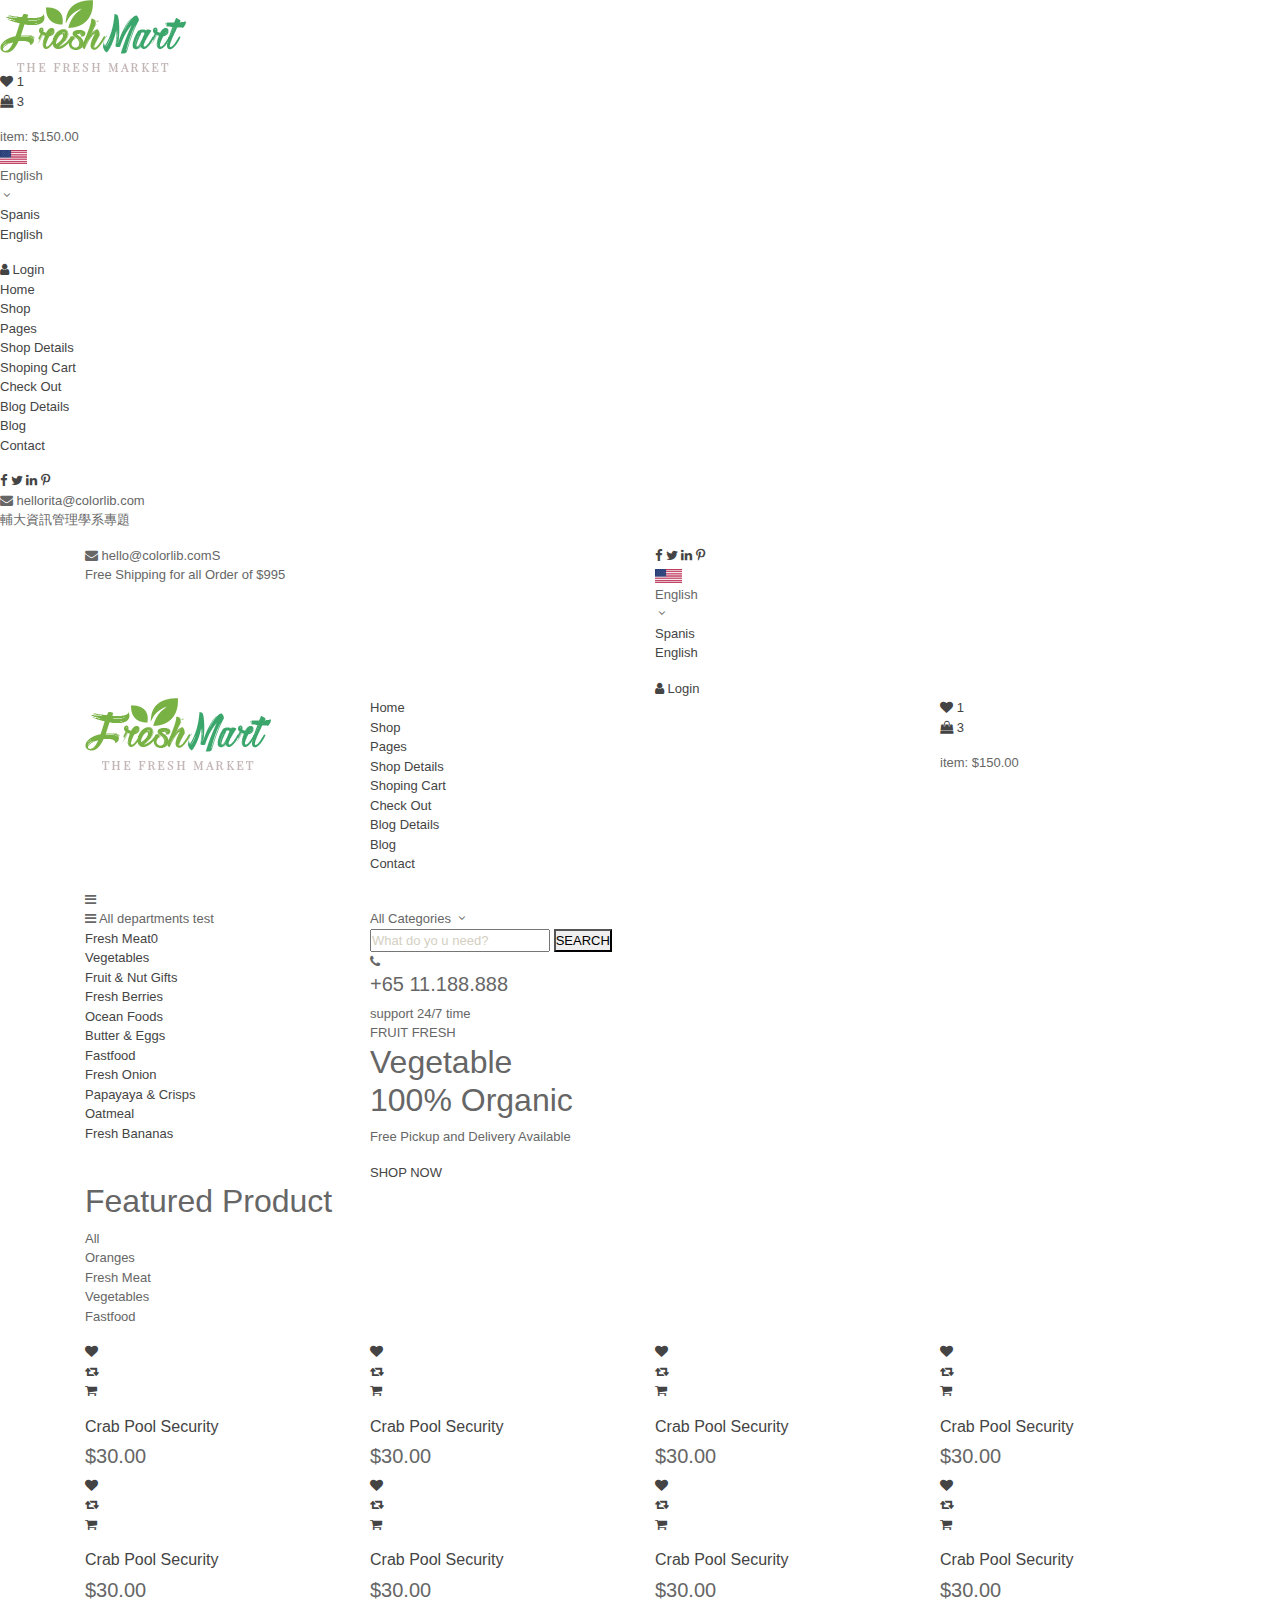
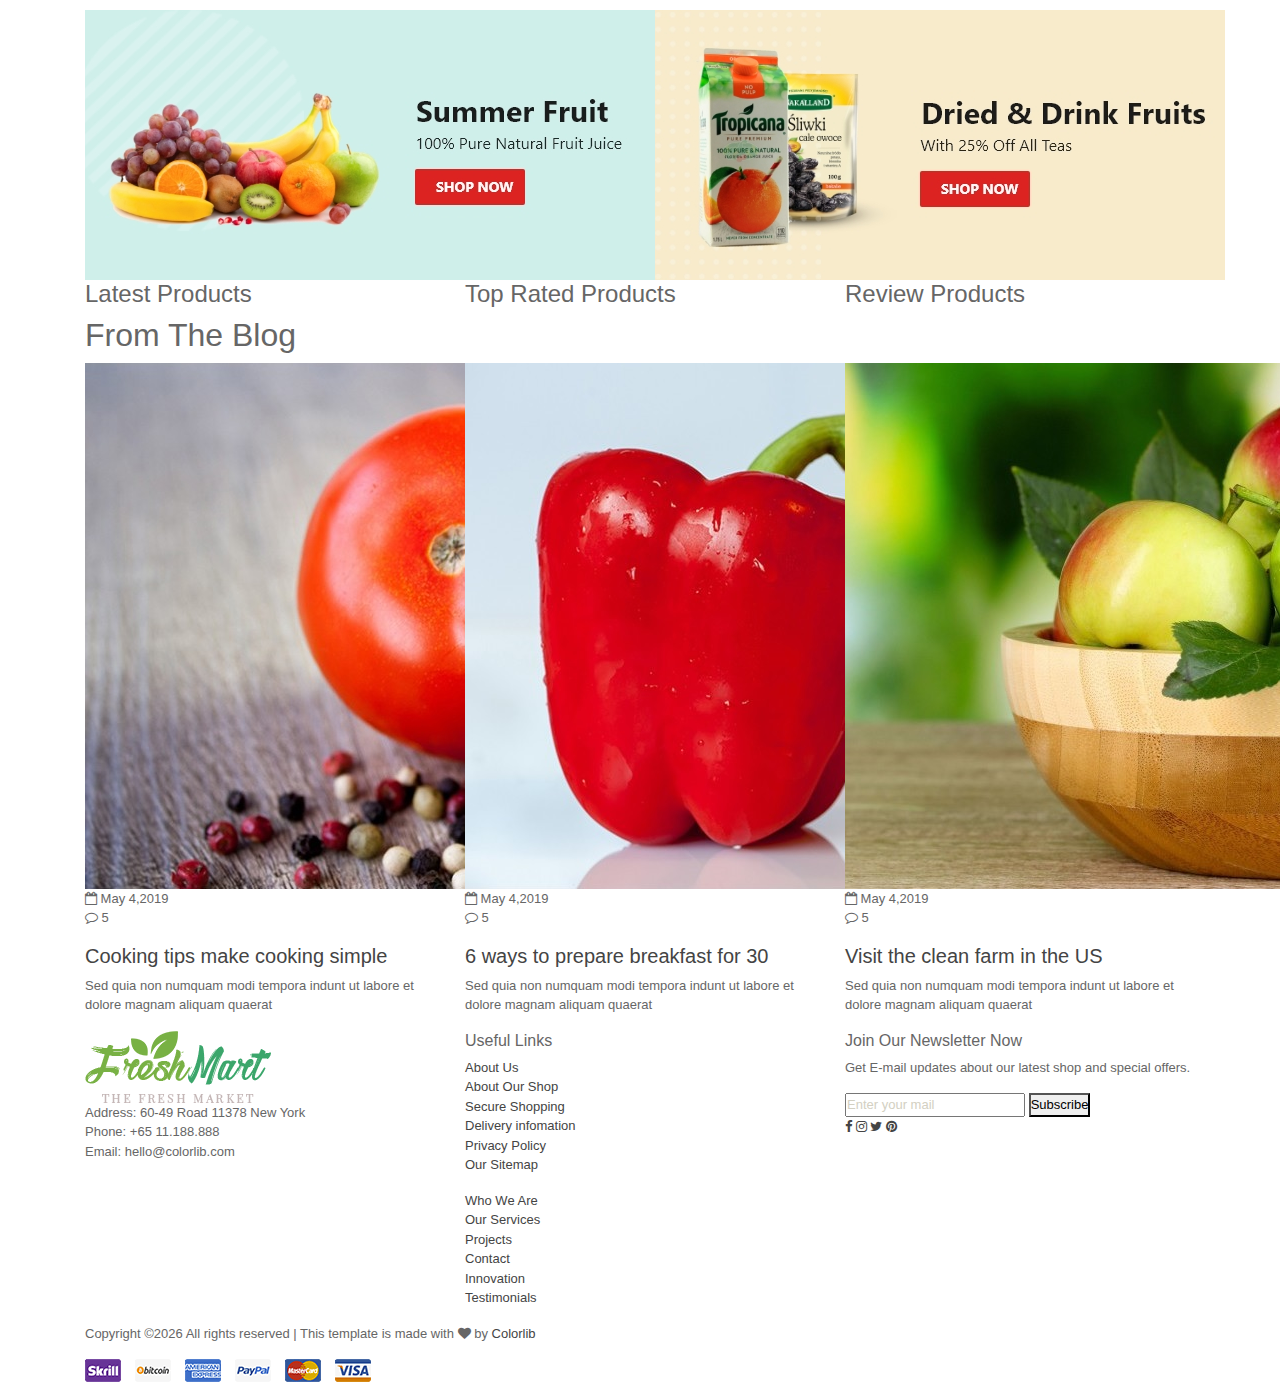
==== commit 6ee80b49: "rita 0121 test" ====
--- a/index.html
+++ b/index.html
@@ -96,7 +96,7 @@
                     <div class="col-lg-6 col-md-6">
                         <div class="header__top__left">
                             <ul>
-                                <li><i class="fa fa-envelope"></i> hello@colorlib.com</li>
+                                <li><i class="fa fa-envelope"></i> hello@colorlib.comS</li>
                                 <li>Free Shipping for all Order of $995</li>
                             </ul>
                         </div>
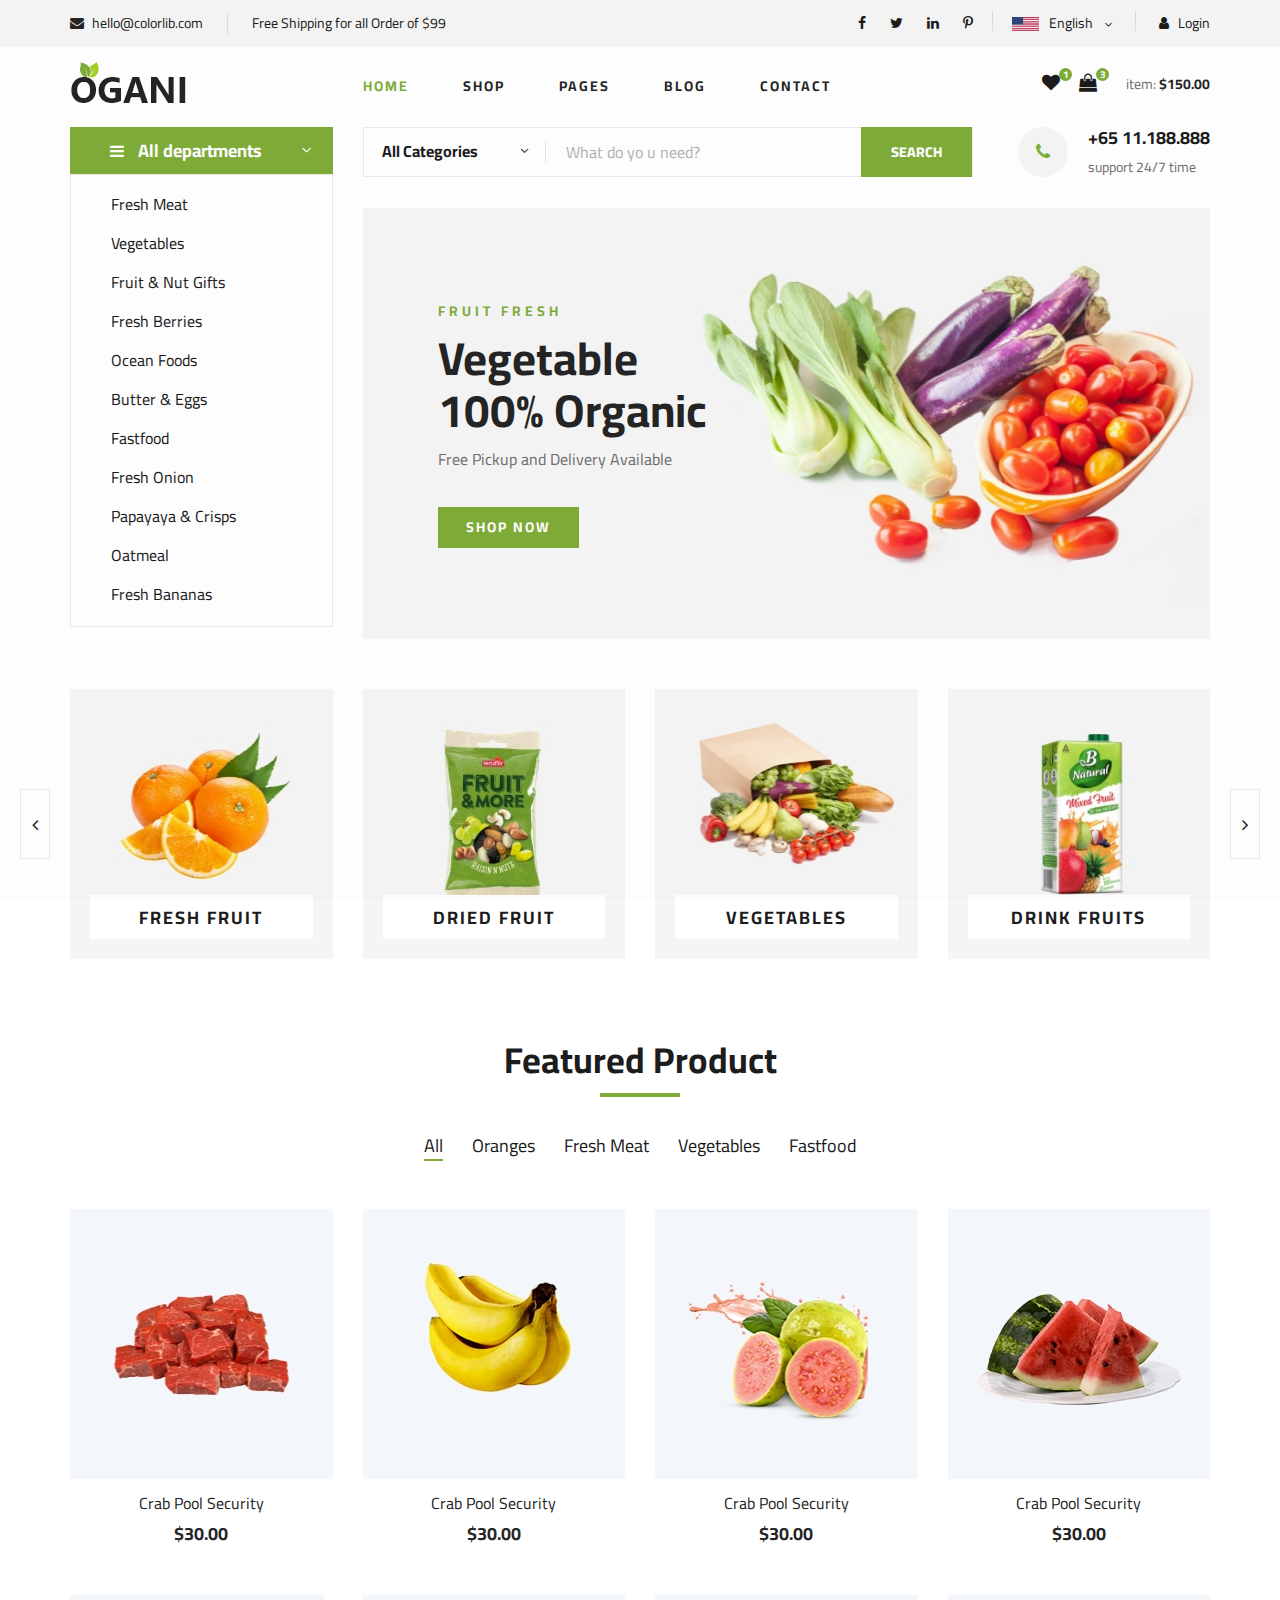
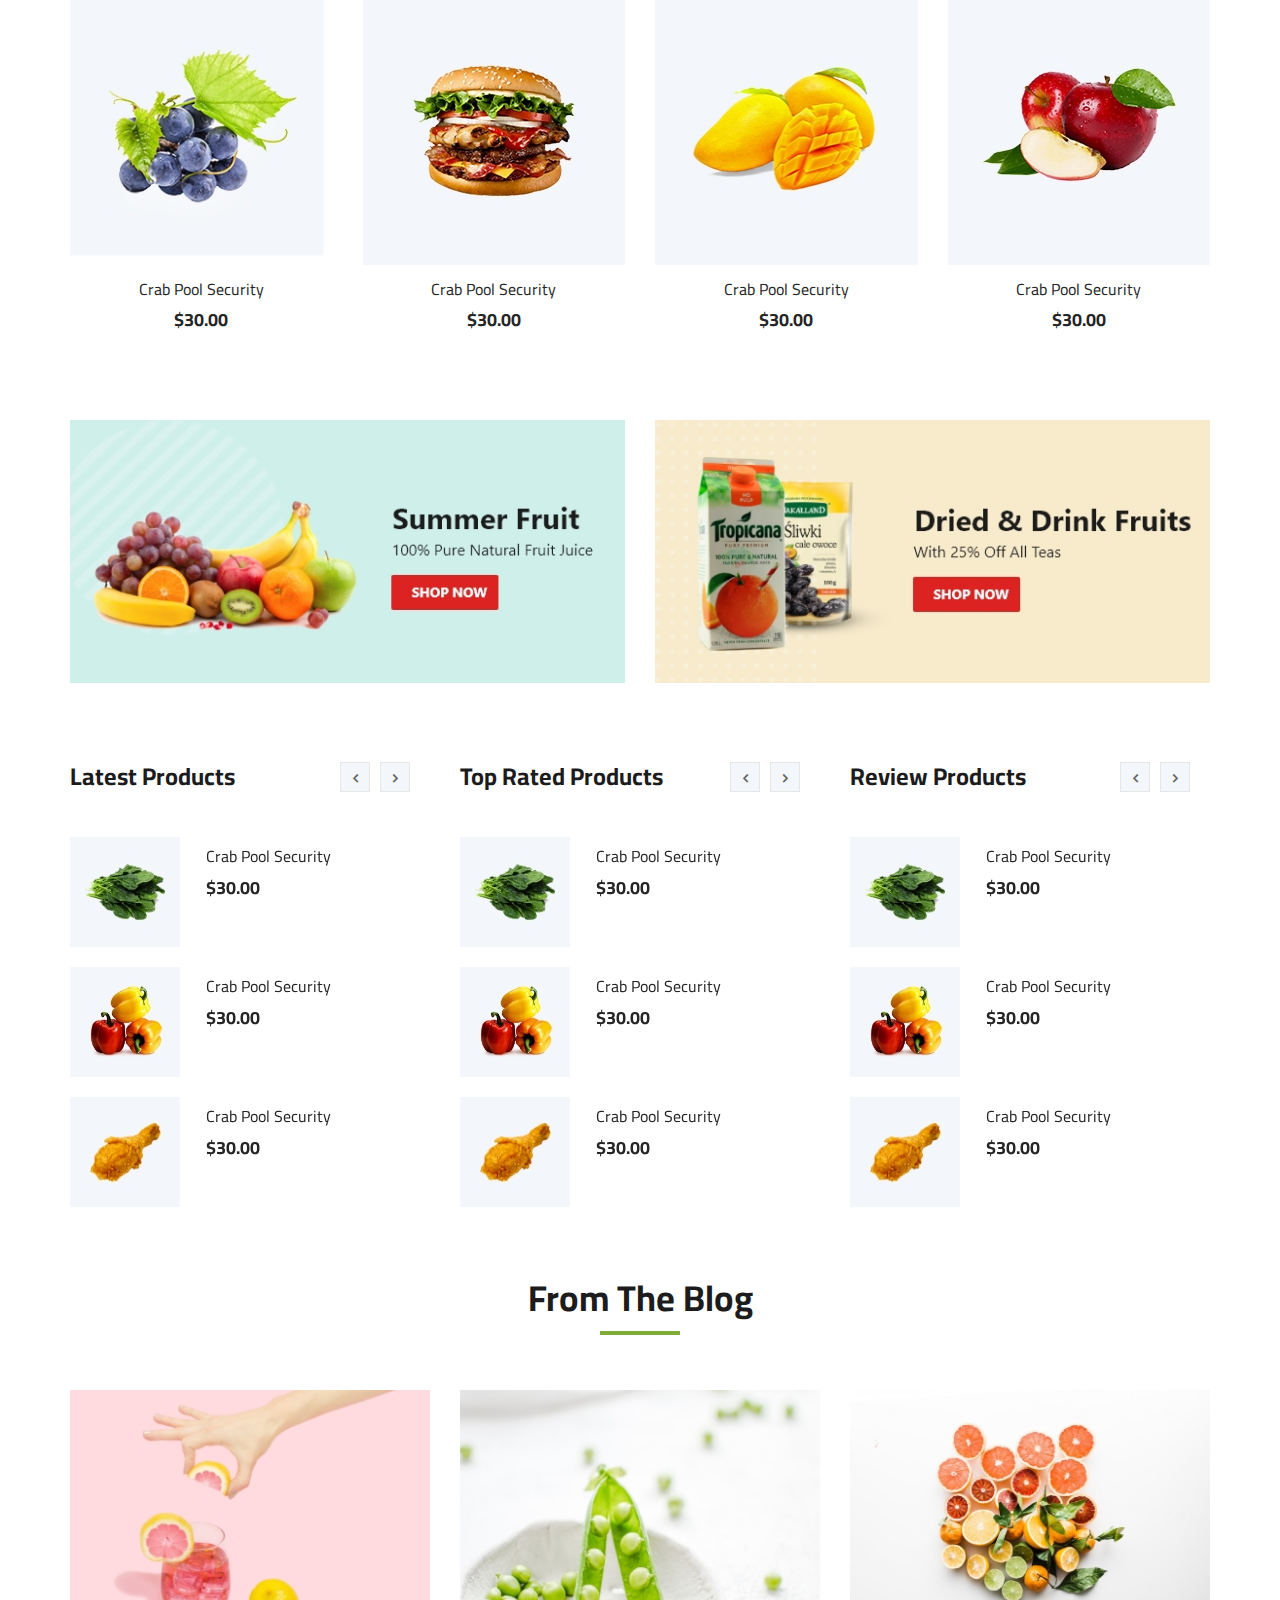
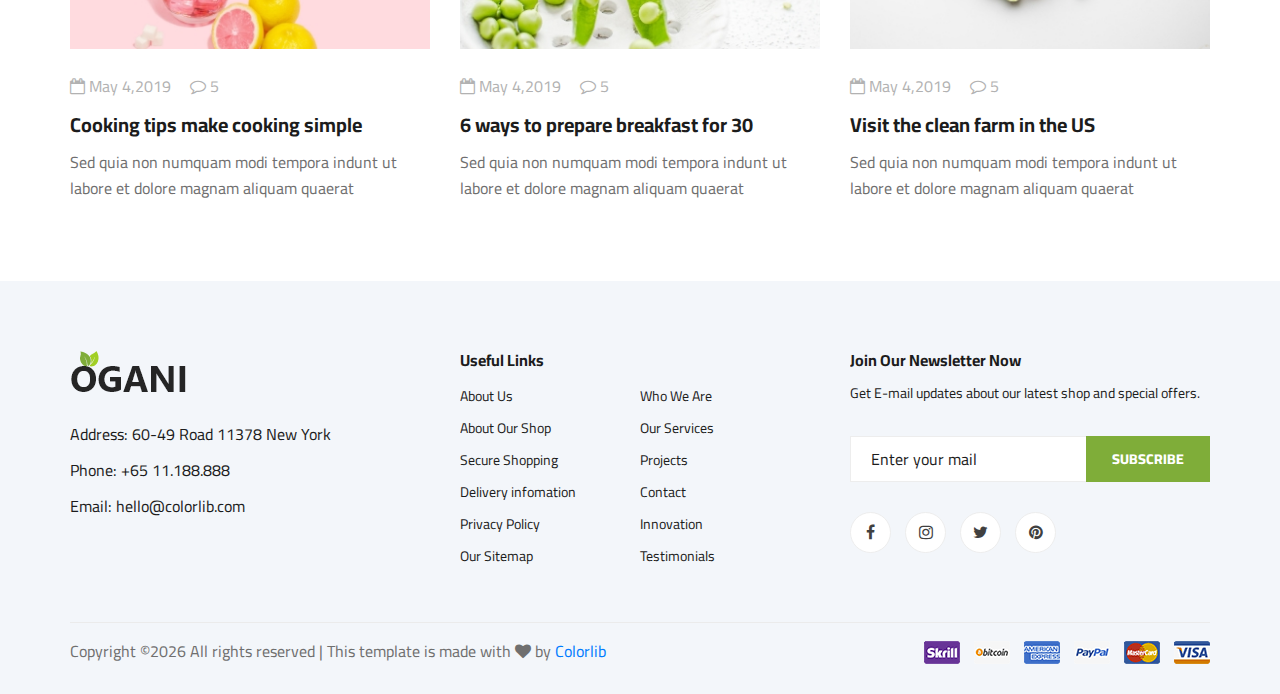
==== commit bb76ab9b: "test" ====
--- a/index.html
+++ b/index.html
@@ -7,7 +7,7 @@
     <meta name="keywords" content="Ogani, unica, creative, html">
     <meta name="viewport" content="width=device-width, initial-scale=1.0">
     <meta http-equiv="X-UA-Compatible" content="ie=edge">
-    <title>Ogani | Template</title>
+    <title>Ogani | TemplateE</title>
 
     <!-- Google Font -->
     <link href="https://fonts.googleapis.com/css2?family=Cairo:wght@200;300;400;600;900&display=swap" rel="stylesheet">
@@ -82,7 +82,7 @@
         <div class="humberger__menu__contact">
             <ul>
                 <li><i class="fa fa-envelope"></i> hellorita@colorlib.com</li>
-                <li>輔大資訊管理學系專題</li>
+                <li>Free Shipping for all Order of $99</li>
             </ul>
         </div>
     </div>
@@ -96,8 +96,8 @@
                     <div class="col-lg-6 col-md-6">
                         <div class="header__top__left">
                             <ul>
-                                <li><i class="fa fa-envelope"></i> hello@colorlib.comS</li>
-                                <li>Free Shipping for all Order of $995</li>
+                                <li><i class="fa fa-envelope"></i> hello@colorlib.com</li>
+                                <li>Free Shipping for all Order of $99</li>
                             </ul>
                         </div>
                     </div>
@@ -176,10 +176,10 @@
                     <div class="hero__categories">
                         <div class="hero__categories__all">
                             <i class="fa fa-bars"></i>
-                            <span>All departments test</span>
+                            <span>All departments</span>
                         </div>
                         <ul>
-                            <li><a href="#">Fresh Meat0</a></li>
+                            <li><a href="#">Fresh Meat</a></li>
                             <li><a href="#">Vegetables</a></li>
                             <li><a href="#">Fruit & Nut Gifts</a></li>
                             <li><a href="#">Fresh Berries</a></li>
--- a/css/style.css
+++ b/css/style.css
@@ -1,62 +1,3468 @@
-[class~=nav] > li > a:focus,[class~=nav] > li > a:hover{background:none;}*{margin-left:0;}[class~=btn]{padding-left:1.5625pc;}[class~=btn]:hover{background:#78b144;}[class~=btn]{padding-bottom:6.75pt;}[class~=btn]{padding-right:1.5625pc;}[class~=form] form input[type="text"],[class~=form] form input[type="search"],.dropdown:hover .dropdown-content,[class~=form] form textarea{display:block;}[class~=owl-theme] [class~=owl-dots] [class~=owl-dot] span{background-color:transparent;}body{font-family:"Roboto",sans-serif;}[class~=owl-theme] [class~=owl-dots] [class~=owl-dot] span:before{-webkit-transition:all .3s ease-in .1s;}[class~=btn]:hover{border-left-color:#78b144;}[class~=btn]{padding-top:6.75pt;}[class~=btn]:hover{border-bottom-color:#78b144;}[class~=form] form input[type="text"]{width:100%;}[class~=owl-theme] [class~=owl-dots] [class~=owl-dot] span:before{-moz-transition:all .3s ease-in .1s;}[class~=form] form input[type="text"]{margin-bottom:.15625in;}*{margin-bottom:0;}[class~=form] form input[type="text"]{border-left-width:.010416667in;}#page-preloader .page-loading .dot:nth-child(1){animation-delay:.1s;}[class~=btn]{font-size:12px;}[class~=owl-theme] [class~=owl-dots] [class~=owl-dot] span{cursor:pointer;}[class~=owl-theme] [class~=owl-dots] [class~=owl-dot] span:before{-ms-transition:all .3s ease-in .1s;}[class~=btn]:hover{border-right-color:#78b144;}[class~=owl-theme] [class~=owl-dots] [class~=owl-dot] span,.owl-theme .owl-dots .owl-dot{display:inline-block;}[class~=btn],[class~=btn]{border-radius:20px;}[class~=form] form input[type="text"]{border-bottom-width:.010416667in;}[class~=form] form input[type="text"]{border-right-width:.010416667in;}#all{overflow:hidden;}[class~=owl-theme] [class~=owl-dots] [class~=owl-dot] span:before{-o-transition:all .3s ease-in .1s;}[class~=form] form input[type="text"]{border-top-width:.010416667in;}[class~=form] form label{font-weight:normal;}[class~=form] form input[type="text"]{border-left-style:solid;}*{margin-right:0;}[class~=form] form input[type="text"]{border-bottom-style:solid;}[class~=btn]{-webkit-border-radius:20px;}[class~=btn]{-moz-border-radius:.208333333in;}[class~=form] form input[type="text"]{border-right-style:solid;}[class~=form] form input[type="text"]{border-top-style:solid;}[class~=btn]{-ms-border-radius:20px;}[class~=btn]{-o-border-radius:.208333333in;}[class~=owl-theme] [class~=owl-dots] [class~=owl-dot] span{width:1pc;}[class~=btn]{background:#c7c1a5;}[class~=owl-theme] [class~=owl-dots] [class~=owl-dot] span{height:16px;}[class~=btn]{border-left-color:transparent;}[class~=btn]{border-bottom-color:transparent;}[class~=form] form input[type="text"]{border-left-color:#e3e0d3;}[class~=btn]{border-right-color:transparent;}[class~=btn]:hover{border-top-color:#78b144;}[class~=owl-theme] [class~=owl-dots] [class~=owl-dot] span{margin-left:.125pc;}[class~=form] form input[type="text"]{border-bottom-color:#e3e0d3;}[class~=form] form input[type="text"]{border-right-color:#e3e0d3;}[class~=form] form input[type="text"]{border-top-color:#e3e0d3;}[class~=form] form input[type="text"]{border-image:none;}[class~=form] form input[type="text"]{background-color:#fff;}[class~=form] form input[type="text"]{color:#162950;}[class~=btn],[class~=btn]:hover{color:#fff;}*{margin-top:0;}[class~=form] form input[type="text"]{line-height:1.2;}[class~=form] form input[type="text"]{border-radius:.020833333in;}[class~=form] form input[type="text"]{padding-left:.1875in;}#page-preloader{position:fixed;}[class~=btn]{border-top-color:transparent;}[class~=form] form input[type="text"]{padding-bottom:.625pc;}.btn-primary:hover{background:#3ba66b;}[class~=btn]{font-family:"Playfair Display",serif;}a:hover{color:#78b144;}.btn-primary:hover{border-left-color:#3ba66b;}[class~=btn]{font-weight:700;}.btn-primary:hover{border-bottom-color:#3ba66b;}#page-preloader [class~=page-loading] [class~=dot]{width:24px;}[class~=btn]{text-transform:uppercase;}[class~=form] form input[type="search"],[class~=form] form textarea{width:100%;}[class~=form] form input[type="text"]{padding-right:.1875in;}[class~=form] form input[type="text"]{padding-top:.625pc;}.btn-primary:hover{border-right-color:#3ba66b;}[class~=btn-primary]{background:#78b144;}.btn-primary:hover{border-top-color:#3ba66b;}[class~=form] form input[type="search"],[class~=form] form textarea{margin-bottom:.15625in;}[class~=section][class~=slideshow]{padding-top:0;}[class~=clear]{clear:both;}[class~=section]{padding-top:60pt;}[class~=text-center]{text-align:center;}.nav-tabs{border-bottom-width:medium;}#page-preloader .page-loading .dot:nth-child(1){background:#fac777;}.nav-tabs{border-bottom-style:none;}.nav-tabs{border-bottom-color:currentColor;}.dropdown .dropdown-content,[class~=owl-theme] [class~=owl-dots] [class~=owl-dot] span:before{position:absolute;}a:focus,a:hover{text-decoration:none;}.nav-tabs{border-image:none;}*{padding-left:0;}[class~=form] form textarea,[class~=form] form input[type="search"]{border-left-width:.010416667in;}[class~=width-20]{width:.208333333in;}.dropdown .dropdown-content{top:100%;}.dropdown .dropdown-content{z-index:999999;}.dropdown .dropdown-content{display:none;}.dropdown .dropdown-content{right:0;}[class~=width-80]{width:60pt;}[class~=width-100]{width:75pt;}*{padding-bottom:0;}[class~=form] form textarea,[class~=form] form input[type="search"]{border-bottom-width:.010416667in;}[class~=owl-theme] [class~=owl-dots] [class~=owl-dot] span:before{transition:all .3s ease-in .1s;}[class~=form] form input[type="search"],[class~=form] form textarea{border-right-width:.010416667in;}.dropdown .dropdown-content{-webkit-transition:opacity .3s linear 0s;}.margin-0{margin-left:0;}[class~=owl-theme] [class~=owl-dots] [class~=owl-dot] span:before{content:"";}a[class~=color]:hover{color:#3ba66b;}[class~=form] form input[type="search"],[class~=form] form textarea{border-top-width:.010416667in;}.dropdown .dropdown-content{transition:opacity .3s linear 0s;}[class~=block-title] [class~=title]{font-family:"Playfair Display";}[class~=form] form textarea,[class~=form] form input[type="search"]{border-left-style:solid;}[class~=form] form textarea,[class~=form] form input[type="search"]{border-bottom-style:solid;}[class~=form] form input[type="search"],[class~=form] form textarea{border-right-style:solid;}[class~=block-title] [class~=title]{font-weight:400;}[class~=form] form input[type="search"],[class~=form] form textarea{border-top-style:solid;}[class~=effect]:hover:after{right:-55%;}a[class~=color],[class~=block-title] [class~=title]{color:#78b144;}[class~=block-title] [class~=title]{font-size:40px;}body{font-size:.8125pc;}[class~=owl-theme] [class~=owl-dots] [class~=owl-dot] span:before{width:12px;}[class~=margin-10],.margin-0,.margin-15{margin-bottom:0;}#page-preloader [class~=page-loading] [class~=dot]:nth-child(2){animation-delay:.2s;}[class~=form] form input[type="search"]{border-left-color:#e3e0d3;}.margin-0{margin-right:0;}.margin-15,.margin-0,[class~=margin-10]{margin-top:0;}[class~=margin-10]{margin-left:-.104166667in;}body{background:#fff;}[class~=margin-10]{margin-right:-.104166667in;}[class~=effect]:hover:after{top:120%;}[class~=owl-theme] [class~=owl-dots] [class~=owl-dot][class~=active] span:before{width:11.25pt;}[class~=owl-theme] [class~=owl-dots] [class~=owl-dot] span:before{height:12px;}[class~=form] form input[type="search"]{border-bottom-color:#e3e0d3;}.margin-15{margin-left:-.15625in;}[class~=block-title] [class~=title] span{font-weight:800;}[class~=block-title] [class~=title]{margin-top:3.75pt;}.margin-15{margin-right:-.15625in;}[class~=padding-0]{padding-left:0;}[class~=form] form input[type="search"]{border-right-color:#e3e0d3;}[class~=padding-10],[class~=padding-15],[class~=padding-0]{padding-bottom:0;}[class~=form] form input[type="search"]{border-top-color:#e3e0d3;}.owl-theme .owl-dots .owl-dot{zoom:1;}[class~=form] form input[type="search"]{border-image:none;}[class~=padding-0],*{padding-right:0;}[class~=block-title] [class~=sub-title]{color:#968d69;}[class~=form] form input[type="search"]{background-color:#fff;}#page-preloader{top:0;}[class~=form] form input[type="search"]{color:#162950;}#page-preloader [class~=page-loading]{position:absolute;}*,[class~=padding-10],[class~=padding-15],[class~=padding-0]{padding-top:0;}#page-preloader [class~=page-loading] [class~=dot]{height:18pt;}[class~=owl-theme] [class~=owl-dots] [class~=owl-dot] span{margin-bottom:.125pc;}[class~=block-title] [class~=sub-title]{font-size:.75pc;}[class~=form] form input[type="search"]{line-height:1.2;}[class~=arrow][class~=collapsed] [class~=fa-angle-down]{display:none;}[class~=padding-10]{padding-left:.104166667in;}[class~=form] form input[type="search"]{border-radius:.020833333in;}[class~=form] form input[type="search"]{padding-left:.1875in;}[class~=padding-10]{padding-right:.104166667in;}[class~=block-title] [class~=sub-title]{text-transform:uppercase;}[class~=owl-theme] [class~=owl-dots] [class~=owl-dot] span:before{-webkit-border-radius:50%;}[class~=padding-15]{padding-left:.15625in;}[class~=effect]:after{content:"";}[class~=padding-15]{padding-right:.15625in;}[class~=form] form input[type="search"]{padding-bottom:.625pc;}[class~=effect]:after{width:150%;}[class~=form] form input[type="search"]{padding-right:.1875in;}[class~=block-title] [class~=sub-title]{margin-top:.125in;}[class~=form] form input[type="number"],[class~=form] form textarea{border-left-color:#e3e0d3;}[class~=form] form input[type="search"]{padding-top:.625pc;}[class~=block-title] [class~=sub-title]{line-height:.260416667in;}[class~=form] form input[type="number"]{display:block;}[class~=table-bordered] > thead > tr > th{border-bottom-width:.010416667in;}[class~=align-right]{text-align:right;}[class~=owl-theme] [class~=owl-nav]{text-align:center;}[class~=form] form input[type="number"]{width:100%;}#page-preloader [class~=page-loading]{top:50%;}[class~=form] form input[type="number"]{margin-bottom:.15625in;}[class~=owl-theme] [class~=owl-dots] [class~=owl-dot][class~=active] span:before{height:11.25pt;}#page-preloader [class~=page-loading] [class~=dot]{background:#fac777;}[class~=form] form input[type="number"]{border-left-width:.010416667in;}[class~=dropdown-menu]{animation:animationmenus ease .5s;}[class~=dropdown-menu]{animation-iteration-count:1;}[class~=owl-theme] [class~=owl-nav]{-webkit-tap-highlight-color:transparent;}[class~=dropdown-menu]{transform-origin:50% 50%;}[class~=dropdown-menu]{animation-fill-mode:forwards;}[class~=owl-theme] [class~=owl-nav]{-webkit-transition:opacity .5s ease .2s;}[class~=effect]:after{height:80%;}[class~=form] form input[type="number"]{border-bottom-width:.010416667in;}[class~=form] form input[type="number"]{border-right-width:.010416667in;}[class~=dropdown-menu]{-webkit-animation:animationmenus ease .5s;}[class~=form] form input[type="number"]{border-top-width:.010416667in;}#page-preloader{left:0;}[class~=form] form input[type="number"]{border-left-style:solid;}[class~=form] form input[type="number"]{border-bottom-style:solid;}[class~=form] form input[type="number"]{border-right-style:solid;}[class~=form] form input[type="number"],[class~=form] form textarea{border-bottom-color:#e3e0d3;}[class~=dropdown-menu]{-webkit-animation-iteration-count:1;}[class~=form] form input[type="number"]{border-top-style:solid;}[class~=form] form textarea,[class~=form] form input[type="number"]{border-right-color:#e3e0d3;}[class~=dropdown-menu]{-webkit-transform-origin:50% 50%;}[class~=dropdown-menu]{-webkit-animation-fill-mode:forwards;}[class~=form] form input[type="number"],[class~=form] form textarea{border-top-color:#e3e0d3;}[class~=effect]:after{position:absolute;}[class~=zoom-effect]:hover img{-webkit-transition:all .2s linear;}[class~=dropdown-menu]{-moz-animation:animationmenus ease .5s;}[class~=form] form input[type="number"],[class~=form] form textarea{border-image:none;}[class~=zoom-effect]:hover img{-moz-transition:all .2s linear;}#page-preloader [class~=page-loading] [class~=dot]:nth-child(2){background:#cce85c;}[class~=effect]:after{right:32%;}#page-preloader [class~=page-loading] [class~=dot]{border-radius:100%;}[class~=arrow][class~=collapsed] [class~=zmdi-minus]{display:none;}[class~=dropdown-menu]{-moz-animation-iteration-count:1;}#page-preloader [class~=page-loading]{left:40%;}[class~=form] form input[type="number"],[class~=form] form textarea{background-color:#fff;}[class~=owl-theme] [class~=owl-nav]{-moz-transition:opacity .5s ease .2s;}[class~=dropdown-menu]{-moz-transform-origin:50% 50%;}::-webkit-input-placeholder{color:#d3d0c2;}#page-preloader [class~=page-loading] [class~=dot]{display:inline-block;}[class~=owl-theme] [class~=owl-nav]{-ms-transition:opacity .5s ease .2s;}[class~=form] form input[type="number"],[class~=form] form textarea{color:#162950;}[class~=dropdown-menu]{-moz-animation-fill-mode:forwards;}[class~=form] form input[type="number"],[class~=form] form textarea{line-height:1.2;}[class~=owl-theme] [class~=owl-nav]{-o-transition:opacity .5s ease .2s;}[class~=dropdown-menu]{-o-animation:animationmenus ease .5s;}:-moz-placeholder{color:#d3d0c2;}[class~=form] form input[type="number"],[class~=form] form textarea{border-radius:.020833333in;}[class~=owl-theme] [class~=owl-nav]{transition:opacity .5s ease .2s;}[class~=dropdown-menu]{-o-animation-iteration-count:1;}.effect,[class~=owl-theme] [class~=owl-dots],[class~=block-title]{text-align:center;}[class~=form] form textarea,[class~=form] form input[type="number"]{padding-left:.1875in;}[class~=dropdown-menu]{-o-transform-origin:50% 50%;}[class~=form] form textarea,[class~=form] form input[type="number"]{padding-bottom:.625pc;}body{color:#666;}[class~=dropdown-menu]{-o-animation-fill-mode:forwards;}[class~=form] form input[type="number"],[class~=form] form textarea{padding-right:.1875in;}[class~=owl-theme] [class~=owl-dots] [class~=owl-dot] span:before{-moz-border-radius:50%;}[class~=dropdown-menu]{-ms-animation:animationmenus ease .5s;}[class~=owl-theme] [class~=owl-dots]{margin-left:0;}[class~=form] form textarea,[class~=form] form input[type="number"]{padding-top:.625pc;}[class~=table-bordered] > thead > tr > td{border-bottom-width:.010416667in;}[class~=arrow][class~=collapsed] [class~=fa-angle-right],[class~=form] form input[type="email"]{display:block;}[class~=dropdown-menu]{-ms-animation-iteration-count:1;}[class~=owl-theme] [class~=owl-dots] [class~=owl-dot][class~=active] span:before{background:#78b144;}a{color:#444;}[class~=dropdown-menu]{-ms-transform-origin:50% 50%;}[class~=dropdown-menu]{-ms-animation-fill-mode:forwards;}.effect{overflow:hidden;}[class~=effect]:after{top:-75%;}.effect{position:relative;}[class~=form] form input[type="email"]{width:100%;}::-moz-placeholder{color:#d3d0c2;}[class~=zoom-effect]:hover img{-ms-transition:all .2s linear;}[class~=owl-theme] [class~=owl-dots] [class~=owl-dot] span:before{-ms-border-radius:50%;}:-ms-input-placeholder{color:#d3d0c2;}#page-preloader [class~=page-loading]{margin-left:10%;}#page-preloader [class~=page-loading] [class~=dot]:nth-child(3){animation-delay:.3s;}#page-preloader{right:0;}[class~=effect]:after{background:rgba(255,255,255,.1);}[class~=owl-theme] [class~=owl-dots]{margin-bottom:7.5pt;}[class~=form] form input[type="email"]{margin-bottom:.15625in;}[class~=owl-theme] [class~=owl-dots]{margin-right:0;}[class~=block-title]{margin-bottom:30pt;}#page-preloader [class~=page-loading] [class~=dot]:nth-child(3){background:#96e174;}[class~=owl-theme] [class~=owl-dots] [class~=owl-dot] span:before{-o-border-radius:50%;}[class~=owl-theme] [class~=owl-dots]{margin-top:7.5pt;}[class~=zoom-effect]:hover img{-o-transition:all .2s linear;}[class~=site-content]{padding-bottom:80px;}[class~=align-items-center]{-webkit-box-align:center !important;}li{list-style:none;}[class~=align-items-center]{-webkit-align-items:center !important;}#page-preloader{bottom:0;}[class~=arrow] [class~=fa]{font-size:15px;}[class~=form] form input[type="email"]{border-left-width:.010416667in;}[class~=arrow] [class~=fa]{margin-top:3px;}[class~=form] form input[type="email"]{border-bottom-width:.010416667in;}[class~=align-items-center]{-ms-flex-align:center !important;}[class~=owl-theme] [class~=owl-dots] [class~=owl-dot] span:before{border-radius:50%;}[class~=align-items-center]{align-items:center !important;}[class~=justify-content-center]{-webkit-box-pack:center !important;}[class~=social] ul li{display:inline-block;}[class~=justify-content-center]{-webkit-justify-content:center !important;}[class~=effect]:after{-ms-transform:skewY(-50deg);}[class~=form] form input[type="email"]{border-right-width:.010416667in;}input{outline:none;}[class~=justify-content-center]{-ms-flex-pack:center !important;}[class~=owl-theme] [class~=owl-dots] [class~=owl-dot] span{margin-right:.125pc;}[class~=arrow] [class~=fa-angle-right],[class~=arrow] [class~=zmdi-plus]{display:none;}[class~=owl-theme] [class~=owl-dots] [class~=owl-dot] span{margin-top:.125pc;}[class~=form] form input[type="email"]{border-top-width:.010416667in;}[class~=social] ul li{margin-right:.3125pc;}[class~=form] form input[type="email"]{border-left-style:solid;}[class~=form] form input[type="email"]{border-bottom-style:solid;}[class~=effect]:after{-webkit-transform:skewY(-50deg);}[class~=form] form input[type="email"]{border-right-style:solid;}[class~=justify-content-center]{justify-content:center !important;}[class~=owl-theme] [class~=owl-dots] [class~=owl-dot] span{padding-left:0;}[class~=justify-content-end]{-webkit-box-pack:end !important;}[class~=justify-content-end]{-webkit-justify-content:flex-end !important;}[class~=form] form input[type="email"]{border-top-style:solid;}[class~=form] form input[type="email"]{border-left-color:#e3e0d3;}[class~=zoomContainer] [class~=zoomWindow]{border-radius:.625pc;}[class~=owl-theme] [class~=owl-dots] [class~=owl-dot] span{padding-bottom:0;}[class~=justify-content-end]{-ms-flex-pack:end !important;}[class~=form] form input[type="email"]{border-bottom-color:#e3e0d3;}[class~=form] form input[type="email"]{border-right-color:#e3e0d3;}[class~=owl-theme] [class~=owl-dots] [class~=owl-dot] span{padding-right:0;}[class~=justify-content-end]{justify-content:flex-end !important;}.d-flex{display:-webkit-box !important;}[class~=effect]:after{transform:skewY(-50deg);}.d-flex{display:-webkit-flex !important;}.d-flex{display:-ms-flexbox !important;}.d-flex{display:flex !important;}[class~=owl-theme] [class~=owl-dots] [class~=owl-dot] span{padding-top:0;}[class~=owl-theme] [class~=owl-dots] [class~=owl-dot] span:before{background:#d9e5cf;}#page-preloader [class~=page-loading]{-webkit-transform:translate3d(-50%,-50%,0);}[class~=owl-theme] [class~=owl-dots] [class~=owl-dot] span:before{left:50%;}[class~=form] form input[type="email"]{border-top-color:#e3e0d3;}[class~=border-bottom]{margin-bottom:.208333333in;}[class~=effect]:after{-webkit-transition:all .5s ease;}#page-preloader [class~=page-loading] [class~=dot]{animation:load_page 1s infinite;}[class~=effect]:after{-moz-transition:all .5s ease;}[class~=border-bottom]{padding-bottom:1.25pc;}[class~=owl-theme] [class~=owl-dots] [class~=owl-dot] span{position:relative;}[class~=border-bottom]{border-bottom-width:1px;}[class~=border-bottom]{border-bottom-style:dashed;}#page-preloader [class~=page-loading]{-moz-transform:translate3d(-50%,-50%,0);}#page-preloader [class~=page-loading]{-ms-transform:translate3d(-50%,-50%,0);}[class~=owl-theme] [class~=owl-dots] [class~=owl-dot] span{text-indent:-7499.25pt;}[class~=owl-theme] [class~=owl-dots] [class~=owl-dot] span:before{top:50%;}[class~=form] form input[type="email"]{border-image:none;}[class~=zoom-effect]:hover img{transition:all .2s linear;}[class~=border-bottom]{border-bottom-color:#a7a7a7;}[class~=owl-theme] [class~=owl-dots] [class~=owl-dot] span:before{-webkit-transform:translate(-50%,-50%);}[class~=form] form input[type="email"],.form form input[type="password"],#page-preloader{background-color:#fff;}[class~=form] form input[type="email"],.form form input[type="password"]{color:#162950;}[class~=form] form input[type="email"],.form form input[type="password"]{line-height:1.2;}[class~=form] form input[type="email"],.form form input[type="password"]{border-radius:.020833333in;}.form form input[type="password"],[class~=form] form input[type="email"]{padding-left:.1875in;}[class~=owl-theme] [class~=owl-dots] [class~=owl-dot] span:before{-ms-transform:translate(-50%,-50%);}.form form input[type="password"],[class~=form] form input[type="email"]{padding-bottom:.625pc;}.form form input[type="password"],[class~=form] form input[type="email"]{padding-right:.1875in;}[class~=border-bottom]{border-image:none;}.form form input[type="password"],[class~=form] form input[type="email"]{padding-top:.625pc;}[class~=effect]:after{-ms-transition:all .5s ease;}.form form input[type="password"],[class~=arrow][class~=collapsed] [class~=zmdi-plus]{display:block;}.form form input[type="password"]{width:100%;}.form form input[type="password"]{margin-bottom:.15625in;}.form form input[type="password"]{border-left-width:.010416667in;}[class~=owl-theme] [class~=owl-dots] [class~=owl-dot] span:before{transform:translate(-50%,-50%);}[class~=owl-theme] [class~=owl-dots] [class~=owl-dot] span{-webkit-border-radius:50%;}#page-preloader [class~=page-loading] [class~=dot]:nth-child(4){animation-delay:.4s;}[class~=owl-theme] [class~=owl-dots] [class~=owl-dot] span{-moz-border-radius:50%;}.form form input[type="password"]{border-bottom-width:.010416667in;}#page-preloader [class~=page-loading]{-o-transform:translate3d(-50%,-50%,0);}.form form input[type="password"]{border-right-width:.010416667in;}[class~=effect]:after{-o-transition:all .5s ease;}.form form input[type="password"]{border-top-width:.010416667in;}.form form input[type="password"]{border-left-style:solid;}.form form input[type="password"]{border-bottom-style:solid;}.form form input[type="password"]{border-right-style:solid;}.form form input[type="password"]{border-top-style:solid;}.form form input[type="password"]{border-left-color:#e3e0d3;}#page-preloader [class~=page-loading]{transform:translate3d(-50%,-50%,0);}#page-preloader [class~=page-loading] [class~=dot]:nth-child(4){background:#80efaf;}.form form input[type="password"]{border-bottom-color:#e3e0d3;}#page-preloader{z-index:9999999;}[class~=zoom-effect]:hover img{-webkit-transform:scale(1.2,1.2);}[class~=owl-theme] [class~=owl-dots] [class~=owl-dot] span{-ms-border-radius:50%;}[class~=zoom-effect]:hover img{-ms-transform:scale(1.2,1.2);}.form form input[type="password"]{border-right-color:#e3e0d3;}[class~=zoom-effect]:hover img{transform:scale(1.2,1.2);}#page-preloader .page-loading .dot:nth-child(5){animation-delay:.5s;}.form form input[type="password"]{border-top-color:#e3e0d3;}.form form input[type="password"]{border-image:none;}[class~=owl-theme] [class~=owl-dots] [class~=owl-dot] span{-o-border-radius:50%;}[class~=owl-theme] [class~=owl-dots] [class~=owl-dot] span{border-radius:50%;}[class~=effect]:after{transition:all .5s ease;}[class~=social] ul li:last-child{margin-right:0;}#page-preloader .page-loading .dot:nth-child(5){background:#46caeb;}@-moz-keyframes load_page{0%{transform:scale(1);}50%{opacity:.3;transform:scale(2);}100%{transform:scale(1);}}@-webkit-keyframes load_page{0%{transform:scale(1);}50%{opacity:.3;transform:scale(2);}100%{transform:scale(1);}}@-o-keyframes load_page{0%{transform:scale(1);}50%{opacity:.3;transform:scale(2);}100%{transform:scale(1);}}@keyframes load_page{0%{transform:scale(1);}50%{opacity:.3;transform:scale(2);}100%{transform:scale(1);}}[class~=topbar] [class~=topbar-content] [class~=dropdown-toggle]{cursor:pointer;}[class~=topbar] [class~=topbar-content] [class~=dropdown-menu]{background:#fff;}[class~=topbar] [class~=topbar-content] [class~=topbar-left] > div{margin-right:1.875pc;}[class~=topbar] [class~=topbar-content] [class~=dropdown]:hover{background-color:#3ba66b;}[class~=topbar] [class~=topbar-content] [class~=topbar-left] [class~=skype] i,[class~=topbar] [class~=close-topbar] i{font-size:.15625in;}[class~=topbar] [class~=topbar-content] [class~=topbar-left] i{margin-right:4.5pt;}[class~=topbar] [class~=topbar-content] [class~=dropdown-menu]{-webkit-box-shadow:.0625pc .3125pc .625pc rgba(0,0,0,.35);}[class~=topbar] [class~=topbar-content] [class~=dropdown-menu]{-moz-box-shadow:.0625pc .052083333in 7.5pt rgba(0,0,0,.35);}#main-menu > ul > li > a,#mobile-menu [class~=dropdown-menu][class~=tiva-active] [class~=menu-title] a{display:block;}[class~=topbar] [class~=topbar-content] [class~=account] [class~=dropdown-menu]{min-width:9.8125pc;}#main-menu [class~=dropdown-menu] ul li a{padding-left:1.125pc;}[class~=topbar] [class~=topbar-content] [class~=dropdown-menu] [class~=item] a:hover,#main-menu [class~=dropdown-menu] ul li:hover > a{color:#78b144;}[class~=topbar] [class~=topbar-content] [class~=dropdown-menu]{-ms-box-shadow:.75pt .052083333in 10px rgba(0,0,0,.35);}[class~=topbar] [class~=topbar-content] [class~=dropdown-menu]{-o-box-shadow:1px .3125pc 10px rgba(0,0,0,.35);}[class~=header-top] [class~=form-search] form input[type="text"]:hover,[class~=header-top] [class~=form-search] form input[type="text"],.topbar .topbar-content .topbar-right > div{border-left-width:.010416667in;}.topbar .topbar-content .language .dropdown-menu{min-width:7.0625pc;}[class~=product-tab] [class~=tab-nav] ul li a,[class~=topbar] [class~=topbar-content] [class~=dropdown-menu]{padding-left:0;}[class~=topbar] [class~=topbar-content] [class~=dropdown-menu]{box-shadow:.75pt 5px .625pc rgba(0,0,0,.35);}[class~=topbar] [class~=topbar-content] [class~=currency] [class~=dropdown-menu]{min-width:.635416667in;}[class~=topbar] [class~=topbar-content] [class~=dropdown-menu] [class~=item]:last-child,[class~=topbar] [class~=topbar-content] [class~=dropdown-menu]{border-bottom-width:medium;}[class~=topbar] [class~=topbar-content] [class~=dropdown-menu]{border-radius:0;}[class~=topbar] [class~=topbar-content] [class~=topbar-left] > div:last-child{margin-right:0;}#header,.topbar .topbar-content .topbar-right > div,[class~=topbar] [class~=container],[class~=header-top] [class~=form-search] form{position:relative;}[class~=header-top] [class~=form-search] form input[type="text"]{border-bottom-width:.0625pc;}.topbar .topbar-content .topbar-right > div{border-left-style:dotted;}[class~=topbar] [class~=topbar-content] [class~=dropdown-menu],[class~=topbar] [class~=topbar-content] [class~=dropdown-menu] [class~=item]:last-child{border-bottom-style:none;}.topbar .topbar-content .topbar-right > div{border-left-color:rgba(255,255,255,.3);}[class~=topbar] [class~=topbar-content] [class~=dropdown-menu],.topbar .topbar-content .topbar-right > div{padding-bottom:0;}[class~=topbar] [class~=close-topbar]{position:absolute;}[class~=topbar] #toggle-topbar{width:22.5pt;}[class~=product-tab] [class~=tab-nav] ul li a{padding-bottom:26.25pt;}[class~=topbar] [class~=close-topbar]{right:20px;}[class~=topbar] [class~=close-topbar] i{font-weight:bold;}[class~=block-cart] [class~=cart-title] i,#main-menu > ul > li[class~=dropdown]:hover > a:before{color:#fff;}[class~=topbar] [class~=topbar-content] [class~=dropdown-menu]{padding-right:0;}.topbar .topbar-content .topbar-right > div,[class~=topbar] [class~=topbar-content] [class~=dropdown-menu]{padding-top:0;}.topbar .topbar-content .topbar-right > div,[class~=topbar] [class~=topbar-content] [class~=dropdown-menu] [class~=item]{padding-left:.104166667in;}[class~=topbar] [class~=topbar-content] [class~=dropdown-menu]{margin-left:0;}[class~=topbar] [class~=topbar-content] [class~=dropdown-menu] [class~=item]{padding-bottom:.75pc;}[class~=topbar] [class~=topbar-content] [class~=dropdown-menu]{margin-bottom:0;}[class~=topbar] [class~=topbar-content] [class~=dropdown-menu],[class~=topbar] [class~=topbar-content] [class~=dropdown-menu] [class~=item]:last-child{border-bottom-color:currentColor;}[class~=topbar] [class~=topbar-content] [class~=dropdown-menu] [class~=item]:last-child,.topbar .topbar-content .topbar-right > div{border-image:none;}[class~=header-top] [class~=form-search] form input[type="text"]{border-right-width:.0625pc;}[class~=topbar] [class~=topbar-content] [class~=dropdown-menu]{margin-right:0;}[class~=header-top] [class~=logo] img,[class~=header-top] [class~=form-search] form,#main-menu > ul > li[class~=dropdown]:hover > a:before{display:inline-block;}[class~=topbar] [class~=topbar-content] [class~=dropdown-menu]{margin-top:0;}[class~=topbar] [class~=topbar-content] [class~=dropdown-menu]{border-left-width:medium;}[class~=topbar] [class~=topbar-content] [class~=dropdown-menu]{border-right-width:medium;}[class~=newsletter-popup] form input{height:36px;}[class~=topbar] [class~=close-topbar]{top:15px;}[class~=topbar] [class~=close-topbar]{cursor:pointer;}[class~=topbar] #toggle-topbar{height:34px;}[class~=topbar] [class~=topbar-content] [class~=dropdown-menu]{border-top-width:medium;}[class~=topbar] [class~=close-topbar]{z-index:9999;}[class~=my-account][class~=toggle-icon] [class~=dropdown-menu] [class~=item]:last-child{border-bottom-width:medium;}[class~=topbar] #toggle-topbar{border-radius:100%;}.block-cart .dropdown-content .cart-content .product-name a:hover{color:#78b144;}.topbar .topbar-content .topbar-right > div,[class~=topbar] [class~=topbar-content] [class~=dropdown-menu] [class~=item]{padding-right:.104166667in;}[class~=topbar] [class~=topbar-content] [class~=dropdown-menu]{border-left-style:none;}[class~=my-account][class~=toggle-icon] [class~=dropdown-menu] [class~=item]:last-child{border-bottom-style:none;}[class~=topbar] #toggle-topbar{background-color:#78b144;}[class~=my-account][class~=toggle-icon] [class~=dropdown-menu] [class~=item]:last-child{border-bottom-color:currentColor;}[class~=header-top] [class~=form-search] form button,.home-2 #main-menu .dropdown-menu ul li.dropdown-submenu:hover > .dropdown-menu{top:0;}[class~=header-top] [class~=form-search] form input[type="text"]{border-top-width:.0625pc;}[class~=topbar] #toggle-topbar i{font-size:11.25pt;}[class~=header-top] [class~=form-search] form input[type="text"]{border-left-style:solid;}[class~=header-top] [class~=form-search] form button,[class~=topbar] #toggle-topbar{position:absolute;}[class~=topbar] [class~=topbar-content] [class~=dropdown-menu]{border-right-style:none;}[class~=topbar] [class~=topbar-content]{display:none;}[class~=topbar] #toggle-topbar{text-align:center;}[class~=topbar] #toggle-topbar{line-height:2.9375pc;}[class~=topbar] [class~=topbar-content] [class~=dropdown-menu]{border-top-style:none;}[class~=my-account][class~=toggle-icon] [class~=dropdown-menu] [class~=item]:last-child{border-image:none;}[class~=my-account][class~=toggle-icon] [class~=dropdown-menu] [class~=item] [class~=switcher]:last-child{margin-bottom:0;}[class~=topbar] [class~=topbar-content] [class~=dropdown-menu] [class~=item]{padding-top:.75pc;}[class~=topbar] [class~=topbar-content] [class~=dropdown-menu]{border-left-color:currentColor;}[class~=topbar] [class~=topbar-content]{line-height:34.5pt;}[class~=topbar] [class~=topbar-content]{font-size:13px;}[class~=header-top] [class~=row]{-webkit-box-align:center;}.products-block.layout-4 .product-item .product-countdown .item .text{font-size:11px;}[class~=my-account][class~=toggle-icon] [class~=dropdown-menu] [class~=item] [class~=switcher]{margin-bottom:.104166667in;}[class~=topbar] [class~=topbar-content] [class~=dropdown-menu]{border-right-color:currentColor;}[class~=pagination-bar]:before{content:"";}#mobile-menu [class~=dropdown-menu][class~=tiva-active],#main-menu ul li:hover > [class~=dropdown-menu]{display:block;}[class~=header-top] [class~=row]{-webkit-align-items:center;}[class~=topbar] [class~=topbar-content] [class~=dropdown-menu]{border-top-color:currentColor;}[class~=topbar] [class~=topbar-content] [class~=dropdown-menu]{border-image:none;}[class~=header-top] [class~=row]{-ms-flex-align:center;}.products-block .product-item .product-countdown .item:last-child{margin-right:0;}[class~=product-tab] [class~=tab-nav] ul li a{padding-right:.083333333in;}.block-cart .dropdown-content .cart-content{padding-left:1.25pc;}.products-block.layout-4 .product-item .product-countdown .item .text{font-weight:600;}[class~=topbar] [class~=topbar-content] [class~=dropdown-menu] [class~=item],[class~=header-top] [class~=form-search] form input[type="text"]:hover{border-bottom-width:1px;}.block-cart .dropdown-content .cart-content{padding-bottom:1.25pc;}.block-cart .dropdown-content .cart-content{padding-right:1.25pc;}[class~=header-top] [class~=form-search] form button{right:.166666667in;}[class~=topbar] [class~=topbar-content] [class~=dropdown-menu] [class~=item]{border-bottom-style:dashed;}[class~=topbar] #toggle-topbar{right:1.5625pc;}[class~=topbar] #toggle-topbar{bottom:-1.0625pc;}.block-cart .dropdown-content .cart-content{padding-top:1.25pc;}[class~=block-cart] [class~=dropdown-content] [class~=cart-content] [class~=remove] i:hover{color:#78b144;}.block-cart .dropdown-content .cart-content{background:#fff;}.block-cart .dropdown-content .cart-content{-webkit-box-shadow:.010416667in 0 .104166667in rgba(0,0,0,.35);}#main-menu [class~=dropdown-menu] ul li a{padding-bottom:22px;}#main-menu > ul > li > a{font-family:"Playfair Display",serif;}.block-cart .dropdown-content .cart-content{-moz-box-shadow:.0625pc 0 .625pc rgba(0,0,0,.35);}.block-cart .dropdown-content .cart-content{-ms-box-shadow:.75pt 0 .625pc rgba(0,0,0,.35);}[class~=topbar]{background:#78b144;}.block-cart .dropdown-content .cart-content{-o-box-shadow:.75pt 0 7.5pt rgba(0,0,0,.35);}[class~=topbar] [class~=topbar-content] [class~=dropdown-menu] [class~=item]{border-bottom-color:#a7a7a7;}[class~=header-top] [class~=row]{align-items:center;}[class~=block-cart] [class~=dropdown-content] [class~=cart-content] [class~=total] td:last-child{float:right;}[class~=topbar] [class~=topbar-content] [class~=dropdown-toggle]:after,#main-menu ul li{display:inline-block;}[class~=header-top] [class~=form-search] form button{color:#e3e0d3;}[class~=header-top] [class~=form-search] form input[type="text"]{border-bottom-style:solid;}.block-cart .dropdown-content .cart-content{box-shadow:.010416667in 0 .625pc rgba(0,0,0,.35);}.block-cart .dropdown-content .cart-content{-webkit-border-radius:.1875pc;}[class~=header-top] [class~=row]{display:-webkit-box;}[class~=header-top] [class~=row]{display:-webkit-flex;}[class~=block-cart] [class~=cart-title] i{font-size:26px;}.block-cart .dropdown-content .cart-content{-moz-border-radius:2.25pt;}[class~=products-block] [class~=product-item] [class~=product-countdown] [class~=item] [class~=number]{top:11px;}[class~=header-top] [class~=row]{display:-ms-flexbox;}.block-cart .dropdown-content .cart-content{-ms-border-radius:3px;}.block-cart .dropdown-content .cart-content{-o-border-radius:3px;}[class~=topbar] [class~=topbar-content] [class~=dropdown-toggle]:after{width:0;}[class~=header-top] [class~=row]{display:flex;}.block-cart .dropdown-content .cart-content{border-radius:3px;}[class~=block-cart] [class~=dropdown-content] [class~=cart-content] table tr td{vertical-align:top;}[class~=header-top] [class~=logo]{text-align:center;}[class~=products-block] [class~=product-item] [class~=product-countdown] [class~=item] [class~=number]{left:0;}.block-cart .dropdown-content .cart-content{width:3.958333333in;}[class~=topbar] [class~=topbar-content] [class~=dropdown-toggle]:after{height:0;}[class~=product-tab] [class~=tab-nav] ul li:last-child a{padding-right:0;}.block-cart .cart-title span{font-size:.135416667in;}#main-menu [class~=dropdown-menu] ul li a{padding-right:1.125pc;}[class~=my-account][class~=toggle-icon] [class~=dropdown-menu]{left:auto;}[class~=product-tab] [class~=tab-nav] ul li:last-child a{margin-right:0;}[class~=topbar] #toggle-topbar,[class~=header-top] [class~=form-search] form button{cursor:pointer;}[class~=topbar] [class~=topbar-content] [class~=dropdown-toggle]:after{margin-left:.3em;}[class~=topbar] [class~=topbar-content] [class~=dropdown-menu] [class~=item]{border-image:none;}[class~=my-account][class~=toggle-icon] [class~=dropdown-menu]{right:0;}[class~=my-account][class~=toggle-icon] [class~=dropdown-menu]{top:54px;}[class~=my-account][class~=toggle-icon] [class~=dropdown-menu]{padding-left:0;}[class~=my-account][class~=toggle-icon] [class~=dropdown-menu]{padding-bottom:0;}#main-menu [class~=dropdown-menu] ul li a{padding-top:22px;}[class~=my-account][class~=toggle-icon] [class~=dropdown-menu]{padding-right:0;}[class~=my-account][class~=toggle-icon] [class~=dropdown-menu]{padding-top:0;}#mobile-menu .menu > li .icon-down,.block-cart .cart-title span{position:absolute;}#mobile-menu .dropdown-menu.tiva-active .menu-title{border-bottom-width:.75pt;}#mobile-menu [class~=dropdown-menu][class~=tiva-active]{position:inherit;}[class~=topbar]{color:#fff;}[class~=block-cart] [class~=dropdown-content] [class~=cart-content] [class~=total] td:last-child{margin-top:-20px;}[class~=my-account][class~=toggle-icon] [class~=dropdown-menu]{background-color:#fff;}[class~=product-tab] [class~=tab-nav] ul li a{padding-top:35px;}[class~=my-account][class~=toggle-icon] [class~=dropdown-menu]{-webkit-border-radius:0;}[class~=my-account][class~=toggle-icon] [class~=dropdown-menu]{-moz-border-radius:0;}[class~=block-cart] [class~=cart-title]{background:#78b144;}[class~=topbar] [class~=topbar-content] [class~=dropdown-toggle]:after{vertical-align:middle;}[class~=my-account][class~=toggle-icon] [class~=dropdown-menu]{-ms-border-radius:0;}[class~=block-cart] [class~=cart-title]{width:.520833333in;}[class~=my-account][class~=toggle-icon] [class~=dropdown-menu]{-o-border-radius:0;}[class~=topbar] #toggle-topbar{-webkit-transition:all ease-out .3s;}#mobile-menu [class~=dropdown-menu][class~=tiva-active]{top:.0625pc;}[class~=topbar] [class~=topbar-content] [class~=topbar-right] > div:last-child,[class~=header-top] [class~=form-search] form input[type="text"]:hover{border-right-width:.0625pc;}[class~=sidebar] [class~=product-filter] [class~=filter-item] [class~=custom-checkbox] input:checked ~ [class~=checkmark]:after{display:block;}[class~=my-account][class~=toggle-icon] [class~=dropdown-menu]{border-radius:0;}#main-menu > ul > li[class~=dropdown]:hover > a:before{content:"";}[class~=my-account][class~=toggle-icon] [class~=dropdown-menu]{min-width:220px;}[class~=my-account][class~=toggle-icon] [class~=dropdown-menu]{border-left-width:medium;}[class~=product-tab] [class~=tab-nav] ul li:hover a,[class~=product-tab] [class~=tab-nav] ul li[class~=active] a{background:url("../img/bg-tab-active.png") no-repeat;}.block-cart .cart-title span{width:.229166667in;}[class~=topbar] #toggle-topbar{-moz-transition:all ease-out .3s;}[class~=topbar] [class~=topbar-content] [class~=topbar-right] > div:last-child{border-right-style:dotted;}[class~=topbar] [class~=topbar-content] [class~=dropdown-menu] [class~=item]{line-height:14px;}[class~=block-cart] [class~=dropdown-content] [class~=cart-content] [class~=product-name]{font-size:.875pc;}#mobile-menu [class~=dropdown-menu][class~=tiva-active]{margin-left:0;}[class~=block-cart] [class~=dropdown-content] [class~=cart-content] [class~=product-name]{margin-bottom:.5pc;}[class~=block-cart] [class~=cart-title]{height:.520833333in;}#mobile-menu [class~=dropdown-menu][class~=tiva-active] ul li[class~=has-image] a{padding-left:11.25pt;}[class~=block-cart] [class~=cart-title]{-webkit-border-radius:50%;}[class~=block-cart] [class~=cart-title]{-moz-border-radius:50%;}[class~=block-cart] [class~=cart-title]{-ms-border-radius:50%;}[class~=block-cart] [class~=dropdown-content] [class~=cart-content] [class~=product-name],[class~=block-cart] [class~=dropdown-content] [class~=cart-content] [class~=product-price]{font-weight:700;}[class~=topbar] #toggle-topbar{-ms-transition:all ease-out .3s;}[class~=my-account][class~=toggle-icon] [class~=dropdown-menu]{border-bottom-width:medium;}[class~=header-top] [class~=form-search] form input[type="text"]{border-right-style:solid;}[class~=header-top] [class~=form-search] form button{height:.4375in;}[class~=topbar] [class~=topbar-content] [class~=topbar-right] > div:last-child{border-right-color:rgba(255,255,255,.3);}[class~=my-account][class~=toggle-icon] [class~=dropdown-menu]{border-right-width:medium;}[class~=my-account][class~=toggle-icon] [class~=dropdown-menu]{border-top-width:medium;}[class~=block-cart] [class~=dropdown-content] [class~=cart-content] [class~=product-price],[class~=block-cart] [class~=dropdown-content] [class~=cart-content] [class~=product-name],[class~=products-block] [class~=product-item] [class~=product-countdown] [class~=item] [class~=number],[class~=block-cart] [class~=dropdown-content] [class~=cart-content] [class~=total]{font-family:"Playfair Display",serif;}[class~=products-block] [class~=product-item] [class~=product-countdown] [class~=item] [class~=number]{width:100%;}[class~=my-account][class~=toggle-icon] [class~=dropdown-menu]{border-left-style:none;}[class~=block-cart] [class~=dropdown-content] [class~=cart-content] [class~=product-name]{width:2.166666667in;}[class~=my-account][class~=toggle-icon] [class~=dropdown-menu]{border-bottom-style:none;}[class~=block-cart] [class~=dropdown-content] [class~=cart-content] [class~=product-price]{color:#78b144;}#mobile-menu [class~=dropdown-menu][class~=tiva-active]{margin-bottom:0;}[class~=block-cart] [class~=cart-title]{-o-border-radius:50%;}[class~=block-cart] [class~=dropdown-content] [class~=cart-content] [class~=total] td:last-child,[class~=block-cart] [class~=dropdown-content] [class~=cart-content] [class~=product-price]{font-size:12pt;}[class~=block-cart] [class~=cart-title]{border-radius:50%;}[class~=products-block] [class~=product-item] [class~=product-countdown] [class~=item] [class~=number],[class~=block-cart] [class~=cart-title]{text-align:center;}[class~=topbar] [class~=topbar-content] [class~=topbar-right] > div:last-child{border-image:none;}[class~=block-cart] [class~=cart-title]{line-height:55px;}[class~=products-block] [class~=product-item] [class~=product-countdown] [class~=item] [class~=number],#main-menu [class~=dropdown-menu] ul li[class~=has-image] img{position:absolute;}.topbar .topbar-content .dropdown-menu .item a{color:#444;}#mobile-menu .dropdown-menu.tiva-active .menu-title{border-bottom-style:dashed;}.block-cart .cart-title span{height:.229166667in;}[class~=my-account][class~=toggle-icon] [class~=dropdown-menu]{border-right-style:none;}[class~=my-account][class~=toggle-icon] [class~=dropdown-menu]{border-top-style:none;}.topbar .topbar-content .dropdown-menu .item a{font-size:13px;}#mobile-menu .dropdown-menu.tiva-active .menu-title{border-bottom-color:#eaeaea;}[class~=products-block] [class~=product-item] [class~=product-countdown] [class~=item] [class~=number]{color:#fff;}[class~=topbar] #toggle-topbar{-o-transition:all ease-out .3s;}[class~=my-account][class~=toggle-icon] [class~=dropdown-menu]{border-left-color:currentColor;}[class~=topbar] [class~=topbar-content] [class~=dropdown-toggle]:after{content:"";}#mobile-menu [class~=dropdown-menu][class~=tiva-active]{margin-right:0;}[class~=topbar] #toggle-topbar{transition:all ease-out .3s;}#mobile-menu [class~=dropdown-menu][class~=tiva-active]{margin-top:0;}[class~=products-block] [class~=product-item] [class~=product-countdown] [class~=item] [class~=number]{font-size:18px;}[class~=my-account][class~=toggle-icon] [class~=dropdown-menu]{border-bottom-color:currentColor;}.block-cart .cart-title span{line-height:.208333333in;}[class~=topbar]{position:relative;}[class~=my-account][class~=toggle-icon] [class~=dropdown-menu]{border-right-color:currentColor;}[class~=my-account][class~=toggle-icon] [class~=dropdown-menu]{border-top-color:currentColor;}.products-block.layout-4 .product-item .product-countdown .item .text{display:block;}[class~=my-account][class~=toggle-icon] [class~=dropdown-menu]{border-image:none;}[class~=my-account][class~=toggle-icon] [class~=dropdown-menu] [class~=item] [class~=switcher] a[class~=active]{background:#78b144;}[class~=topbar] [class~=topbar-content] [class~=dropdown-menu] [class~=item] i{min-width:16.5pt;}[class~=my-account][class~=toggle-icon] [class~=dropdown-menu]{-webkit-box-shadow:.010416667in 0 .104166667in rgba(0,0,0,.35);}[class~=my-account][class~=toggle-icon] [class~=dropdown-menu]{-moz-box-shadow:1px 0 .104166667in rgba(0,0,0,.35);}[class~=products-block] [class~=product-item] [class~=product-countdown] [class~=item] [class~=text],#header{color:#666;}[class~=my-account][class~=toggle-icon] [class~=dropdown-menu]{-ms-box-shadow:.75pt 0 7.5pt rgba(0,0,0,.35);}[class~=my-account][class~=toggle-icon] [class~=dropdown-menu]{-o-box-shadow:1px 0 .625pc rgba(0,0,0,.35);}[class~=block-cart] [class~=cart-title]{cursor:pointer;}[class~=topbar] [class~=topbar-content] [class~=dropdown-menu] [class~=item] i,[class~=block-cart] [class~=dropdown-content] [class~=cart-content] [class~=total]{color:#78b144;}[class~=block-cart] [class~=dropdown-content] [class~=cart-content] [class~=total],[class~=topbar] [class~=topbar-content] [class~=dropdown-menu] [class~=item] i{font-size:14px;}#main-menu [class~=dropdown-menu]{width:230px;}[class~=topbar] [class~=topbar-content] [class~=dropdown-toggle]:after{border-top-width:2.25pt;}[class~=products-block] [class~=product-item]:hover,.block-cart .dropdown-content .cart-content .product-image img,[class~=header-top]{border-bottom-width:.010416667in;}[class~=products-block] [class~=product-item] [class~=product-countdown] [class~=item] [class~=text]{width:100%;}[class~=my-account][class~=toggle-icon] [class~=dropdown-menu]{box-shadow:.010416667in 0 10px rgba(0,0,0,.35);}[class~=my-account][class~=toggle-icon] [class~=dropdown-menu]{margin-top:0;}[class~=products-block] [class~=product-item]:hover{-webkit-box-shadow:0 0 .9375pc 0 rgba(0,0,0,.15);}[class~=products-block] [class~=product-item]:hover{-moz-box-shadow:0 0 .9375pc 0 rgba(0,0,0,.15);}.topbar .topbar-content .dropdown-menu .item img{margin-right:.083333333in;}[class~=products-block] [class~=product-item]:hover{-ms-box-shadow:0 0 11.25pt 0 rgba(0,0,0,.15);}[class~=product-tab][class~=tab-2] [class~=tab-nav] ul li a{background:none;}[class~=products-block] [class~=product-item]:hover{-o-box-shadow:0 0 15px 0 rgba(0,0,0,.15);}.block-cart .dropdown-content .cart-content .product-image img,[class~=header-top] [class~=form-search] form input[type="text"]:hover,[class~=products-block] [class~=product-item]:hover{border-top-width:.0625pc;}[class~=products-block] [class~=product-item]:hover{box-shadow:0 0 15px 0 rgba(0,0,0,.15);}.block-cart .dropdown-content .cart-content .cart-button a:first-child{margin-right:.15625in;}[class~=products-block] [class~=product-item] [class~=product-countdown] [class~=item] [class~=text]{margin-top:8px;}[class~=products-block] [class~=product-item]:hover{transition:all .5s;}[class~=my-account][class~=toggle-icon] [class~=dropdown-menu] [class~=item] [class~=switcher] a,.block-cart .cart-title span{display:inline-block;}[class~=products-block] [class~=product-item]:hover,.block-cart .dropdown-content .cart-content .product-image img{border-left-width:.0625pc;}.intro .intro-header,[class~=products-block] [class~=product-item] [class~=product-countdown] [class~=item] [class~=text]{text-align:center;}[class~=products-block] [class~=product-item]:hover,[class~=topbar] [class~=topbar-content] [class~=dropdown-toggle]:after,[class~=header-top] [class~=form-search] form input[type="text"],.block-cart .dropdown-content .cart-content .product-image img{border-top-style:solid;}[class~=block-cart] [class~=dropdown-content]{padding-top:.645833333in;}#main-menu [class~=dropdown-menu] ul li:hover{background:#f7f6f2;}#mobile-menu [class~=dropdown-menu][class~=tiva-active],#main-menu [class~=dropdown-menu]{padding-left:0;}[class~=block-cart] [class~=dropdown-content] [class~=cart-content] [class~=total]{font-weight:700;}.block-cart .cart-title span{bottom:-.03125in;}[class~=products-block] [class~=product-item]:hover,.block-cart .dropdown-content .cart-content .product-image img{border-right-width:.0625pc;}[class~=topbar] [class~=topbar-content] [class~=dropdown-toggle]:after{border-top-color:currentColor;}[class~=home-3] #footer [class~=footer-intro] [class~=social] ul li:hover a{background:#f1f1f1;}[class~=block-cart] [class~=dropdown-content] [class~=cart-content] [class~=total],[class~=products-block] [class~=product-item] [class~=product-countdown] [class~=item] [class~=text]{text-transform:uppercase;}[class~=header-top] [class~=form-search] form button{line-height:2.625pc;}#main-menu [class~=dropdown-menu]{padding-bottom:0;}.block-cart .dropdown-content .cart-content .product-image img,[class~=products-block] [class~=product-item]:hover{border-left-style:solid;}[class~=products-block] [class~=product-item]:hover,[class~=header-top],.block-cart .dropdown-content .cart-content .product-image img{border-bottom-style:solid;}.block-cart .dropdown-content .cart-content .product-image img,[class~=products-block] [class~=product-item]:hover{border-right-style:solid;}[class~=products-block] [class~=product-item] [class~=product-countdown] [class~=item] [class~=text],#main-menu [class~=dropdown-menu] ul li a{display:block;}[class~=header-top] [class~=form-search] form input[type="text"]{border-left-color:#e1e1e1;}[class~=header-top] [class~=form-search] form button,#main-menu [class~=dropdown-menu] ul li:first-child{border-left-width:medium;}#mobile-menu .menu > li .icon-down{top:0pc;}[class~=topbar] [class~=topbar-content] [class~=dropdown-toggle]:after,#mobile-menu .dropdown-menu.tiva-active .menu-title{border-image:none;}[class~=block-cart] [class~=dropdown-content] [class~=cart-content] [class~=cart-button]{-webkit-justify-content:center;}#main-menu [class~=dropdown-menu]{padding-right:0;}[class~=block-cart] [class~=dropdown-content] [class~=cart-content] [class~=cart-button]{-moz-justify-content:center;}[class~=product-tab] [class~=tab-nav] ul li a{background:url("../img/bg-tab.png") no-repeat;}[class~=block-cart] [class~=dropdown-content] [class~=cart-content] [class~=cart-button]{-ms-justify-content:center;}[class~=topbar] [class~=topbar-content] [class~=dropdown-toggle]:after{border-right-width:2.25pt;}[class~=products-block] [class~=product-item]:hover{border-left-color:transparent;}.intro .intro-header{margin-bottom:1.125pc;}[class~=block-cart] [class~=dropdown-content] [class~=cart-content] [class~=cart-button]{justify-content:center;}[class~=intro] [class~=intro-left],[class~=intro] [class~=intro-right]{margin-top:60px;}.block-cart .cart-title span{right:-5px;}[class~=block-cart] [class~=dropdown-content] [class~=cart-content] [class~=cart-button]{-ms-flex-pack:center;}[class~=product-tab] [class~=tab-nav] ul li a{color:#fff;}[class~=intro] [class~=intro-left],[class~=intro] [class~=intro-right]{padding-left:.3125in;}[class~=products-block] [class~=product-item] [class~=product-countdown] [class~=item] [class~=text],[class~=newsletter-popup] form input{font-size:.114583333in;}[class~=block-cart] [class~=dropdown-content] [class~=cart-content] [class~=cart-button]{font-family:"Playfair Display",serif;}[class~=products-block] [class~=product-item]:hover{border-bottom-color:transparent;}[class~=header-top] [class~=form-search] form button{border-bottom-width:medium;}#header{border-top-width:6pt;}#main-menu > ul > li > a,[class~=products-block] [class~=product-item] [class~=product-title],[class~=block-cart] [class~=dropdown-content] [class~=cart-content] [class~=cart-button]{font-weight:700;}[class~=topbar] [class~=topbar-content] [class~=dropdown-toggle]:after,[class~=products-block] [class~=product-item]:hover{border-right-color:transparent;}[class~=header-top] [class~=form-search] form button{border-right-width:medium;}[class~=block-cart] [class~=dropdown-content] [class~=cart-content] [class~=cart-button]{margin-left:2.5pc;}#mobile-menu .menu > li .icon-down{z-index:1;}[class~=product-tab][class~=tab-2] [class~=tab-nav] ul li a{color:#78b144;}[class~=products-block] [class~=product-item]:hover{border-top-color:transparent;}[class~=products-block] [class~=product-item]:hover{border-image:none;}[class~=header-top] [class~=form-search] form button{border-top-width:medium;}#main-menu [class~=dropdown-menu]{padding-top:.020833333in;}[class~=intro] [class~=intro-right],[class~=intro] [class~=intro-left]{padding-bottom:0;}.products-block.layout-4 .product-item .product-countdown .item:first-child .number{letter-spacing:.072916667in;}.products-block.layout-4 .product-item .product-countdown .item .text{margin-bottom:4px;}[class~=intro] [class~=intro-right],[class~=intro] [class~=intro-left]{padding-right:.3125in;}[class~=topbar] [class~=topbar-content] [class~=dropdown-toggle]:after{border-right-style:solid;}#main-menu [class~=dropdown-menu] ul li[class~=has-image] img{left:.9375pc;}[class~=products-block] [class~=product-item] [class~=product-title]{font-family:"Playfair Display",sans-serif;}[class~=intro] [class~=intro-right],[class~=intro] [class~=intro-left]{padding-top:0;}[class~=products-block][class~=layout-2] [class~=product-item]:hover [class~=product-price]{opacity:1;}[class~=block-cart] [class~=dropdown-content] [class~=cart-content] [class~=cart-button]{margin-bottom:0;}[class~=intro] [class~=intro-item]{margin-bottom:2.5pc;}[class~=my-account][class~=toggle-icon] [class~=dropdown-menu] [class~=item] [class~=switcher] a:hover,.block-cart .cart-title span{background:#78b144;}#main-menu > ul > li[class~=dropdown]:hover > a:before{font-family:"FontAwesome";}[class~=product-tab] [class~=tab-nav] ul li a{-webkit-transition:all .3s linear;}[class~=products-block] [class~=product-item] [class~=product-title]{font-size:.145833333in;}#main-menu [class~=dropdown-menu]{margin-top:0;}[class~=products-block][class~=layout-2] [class~=product-item]:hover [class~=product-buttons]{bottom:11.25pt;}[class~=product-tab] [class~=tab-nav] ul li a{-moz-transition:all .3s linear;}#mobile-menu .menu > li .icon-down,[class~=my-account][class~=toggle-icon] [class~=dropdown-menu] [class~=item] [class~=switcher] a{width:30pt;}[class~=topbar] [class~=topbar-content] [class~=dropdown-toggle]:after,[class~=header-top] [class~=form-search] form input[type="text"]:hover{border-left-style:solid;}#main-menu [class~=dropdown-menu] ul li[class~=has-image] img{top:16px;}#main-menu [class~=dropdown-menu]{background-color:transparent;}[class~=block-cart] [class~=dropdown-content] [class~=cart-content] [class~=cart-button]{margin-right:.416666667in;}[class~=header-top]{border-bottom-color:#f1f6f8;}[class~=my-account][class~=toggle-icon] [class~=dropdown-menu] [class~=item] [class~=switcher] a{margin-right:.041666667in;}#mobile-menu [class~=dropdown-menu][class~=tiva-active] [class~=menu-title] a{padding-left:.3125in;}[class~=intro] [class~=intro-item]{text-align:center;}[class~=products-block] [class~=product-item] [class~=product-title]{margin-bottom:7.5pt;}[class~=block-cart] [class~=dropdown-content] [class~=cart-content] [class~=cart-button]{margin-top:5px;}[class~=products-block] [class~=product-item] [class~=product-countdown],[class~=block-cart] [class~=dropdown-content] [class~=cart-content] [class~=cart-button]{display:-webkit-box;}[class~=block-cart] [class~=dropdown-content] [class~=cart-content] [class~=cart-button],[class~=products-block] [class~=product-item] [class~=product-countdown]{display:-webkit-flex;}[class~=product-tab][class~=tab-2] [class~=tab-nav] ul li a{padding-top:.104166667in;}#main-menu [class~=dropdown-menu],[class~=header-top] [class~=form-search] form button{border-left-style:none;}[class~=home-2] #footer [class~=footer] [class~=container],[class~=product-rating] [class~=star]{position:relative;}[class~=product-rating] [class~=star]{width:8.25pt;}[class~=product-rating] [class~=star]{overflow:hidden;}[class~=product-tab] [class~=tab-nav] ul li a img{margin-left:auto;}[class~=products-block] [class~=product-item] [class~=product-countdown],[class~=block-cart] [class~=dropdown-content] [class~=cart-content] [class~=cart-button]{display:-ms-flexbox;}.block-cart .cart-title span{-webkit-border-radius:50%;}[class~=header-top] [class~=form-search] form button{border-bottom-style:none;}#mobile-menu [class~=dropdown-menu][class~=tiva-active] [class~=menu-title] a{padding-bottom:.625pc;}[class~=product-rating] [class~=star]{font-size:.125in;}[class~=product-rating] [class~=star]{font-weight:normal;}[class~=topbar] [class~=topbar-content] [class~=dropdown-toggle]:after{border-left-width:2.25pt;}[class~=header-top] [class~=form-search] form input[type="text"]:hover{border-bottom-style:solid;}#main-menu [class~=dropdown-menu]{border-left-width:medium;}#main-menu [class~=dropdown-menu]{border-bottom-width:medium;}[class~=product-rating] [class~=star]{line-height:12px;}#mobile-menu [class~=dropdown-menu][class~=tiva-active] [class~=menu-title] a{padding-right:.3125in;}[class~=header-top] [class~=form-search] form input[type="text"]{border-bottom-color:#e1e1e1;}.block-cart .dropdown-content .cart-content .product-image img{border-left-color:rgba(0,0,0,.1);}.block-cart .cart-title span{-moz-border-radius:50%;}.block-cart .cart-title span{-ms-border-radius:50%;}[class~=home-3] #main-menu [class~=dropdown-menu] ul li[class~=dropdown-submenu]:hover > [class~=dropdown-menu]{top:0;}[class~=sidebar] [class~=layout-slider] span[class~=jslider][class~=jslider_plastic] [class~=jslider-bg] i[class~=f]{background:#ddd;}#main-menu [class~=dropdown-menu]{border-right-width:medium;}[class~=header-top] [class~=form-search] form button{border-right-style:none;}[class~=products-block] [class~=product-item] [class~=product-countdown],[class~=block-cart] [class~=dropdown-content] [class~=cart-content] [class~=cart-button]{display:flex;}[class~=products-block] [class~=product-item] [class~=product-countdown]{margin-top:.208333333in;}#main-menu [class~=dropdown-menu]{border-top-width:medium;}[class~=products-block] [class~=product-item] [class~=product-countdown]{transition:.5s;}[class~=topbar] [class~=topbar-content] [class~=dropdown-toggle]:after{border-left-color:transparent;}[class~=header-top] [class~=form-search] form button{border-top-style:none;}.block-cart .dropdown-content .cart-content table{table-layout:fixed;}[class~=header-top] [class~=form-search] form input[type="text"]{border-right-color:#e1e1e1;}[class~=products-block][class~=layout-2] [class~=product-item]:hover [class~=product-countdown],[class~=products-block] [class~=product-item] [class~=product-buttons]{opacity:0;}[class~=my-account][class~=toggle-icon] [class~=dropdown-menu] [class~=item]{padding-left:.625pc;}[class~=products-block] [class~=product-item] [class~=product-buttons]{-webkit-transition:all .3s linear;}[class~=my-account][class~=toggle-icon] [class~=dropdown-menu] [class~=item]{padding-bottom:9pt;}[class~=header-top] [class~=form-search] form input[type="text"]{border-top-color:#e1e1e1;}[class~=my-account][class~=toggle-icon] [class~=dropdown-menu] [class~=item]{padding-right:.625pc;}[class~=product-rating] [class~=star]{display:inline-block;}[class~=products-block] [class~=product-item] [class~=product-buttons]{-moz-transition:all .3s linear;}[class~=my-account][class~=toggle-icon] [class~=dropdown-menu] [class~=item]{padding-top:9pt;}[class~=newsletter-popup] form input{padding-left:.9375pc;}[class~=product-tab] [class~=tab-nav] ul li a,[class~=products-block] [class~=product-item] [class~=product-buttons]{-ms-transition:all .3s linear;}[class~=header-top] [class~=form-search] form button{border-left-color:currentColor;}[class~=product-rating] [class~=review-count]{margin-left:3.75pt;}.block-cart .dropdown-content .cart-content table,[class~=products-block] [class~=product-item] [class~=product-buttons],[class~=home-4] #footer [class~=footer] [class~=newsletter] form button:hover:before{width:100%;}[class~=home-3] #footer [class~=footer-intro] [class~=social] ul li a{background:#fff;}[class~=products-block][class~=layout-3] [class~=product-item]:hover [class~=product-price],.products-block.layout-5 .product-item:hover .product-price{opacity:1;}[class~=header-top] [class~=form-search] form input[type="text"],[class~=header-top]{border-image:none;}[class~=products-block][class~=layout-3] [class~=product-item]:hover [class~=product-buttons]{bottom:4.5pt;}[class~=product-rating] [class~=review-count]{vertical-align:top;}[class~=products-block][class~=layout-4] [class~=product-item] [class~=product-countdown] [class~=item]{margin-right:11.25pt;}.block-cart .cart-title span{-o-border-radius:50%;}[class~=products-block] [class~=product-item] [class~=product-buttons]{-o-transition:all .3s linear;}.block-cart .dropdown-content .cart-content .product-image img{border-bottom-color:rgba(0,0,0,.1);}[class~=product-rating] [class~=review-count]{font-size:.6875pc;}[class~=my-account][class~=toggle-icon] [class~=dropdown-menu] [class~=item] [class~=switcher] a{height:30pt;}[class~=product-rating] [class~=review-count]{color:#909090;}#main-menu [class~=dropdown-menu]{border-bottom-style:none;}[class~=products-block][class~=layout-4] [class~=product-item]:hover [class~=product-buttons]{bottom:.291666667in;}[class~=my-account][class~=toggle-icon] [class~=dropdown-menu] [class~=item]{border-bottom-width:.75pt;}[class~=my-account][class~=toggle-icon] [class~=dropdown-menu] [class~=item] [class~=switcher] a{line-height:30pt;}[class~=products-block] [class~=product-item] [class~=product-buttons]{transition:all .3s linear;}[class~=product-price] [class~=sale-price]{color:#78b144;}[class~=products-block][class~=layout-5] [class~=product-item]:hover [class~=product-buttons]{bottom:auto;}[class~=my-account][class~=toggle-icon] [class~=dropdown-toggle] i{font-size:21px;}[class~=products-block] [class~=product-item] [class~=product-buttons]{position:absolute;}[class~=header-top] [class~=form-search] form button{border-bottom-color:currentColor;}[class~=topbar] #toggle-topbar i{font-weight:bold;}.block-cart .dropdown-content .cart-content .product-image img{border-right-color:rgba(0,0,0,.1);}[class~=my-account][class~=toggle-icon] [class~=dropdown-menu] [class~=item]{border-bottom-style:dashed;}[class~=newsletter-popup] form input{padding-bottom:.104166667in;}#main-menu [class~=dropdown-menu] ul li[class~=has-image] img{width:3.125pc;}[class~=products-block] [class~=product-item] [class~=product-buttons]{bottom:-.9375pc;}[class~=product-price] [class~=base-price]{text-decoration:line-through;}[class~=products-block] [class~=product-item] [class~=product-buttons]{left:0;}[class~=products-block][class~=layout-5] [class~=product-item] [class~=product-buttons] [class~=add-to-cart]{-webkit-border-radius:.208333333in;}#mobile-menu [class~=dropdown-menu][class~=tiva-active] [class~=menu-title] a{padding-top:.625pc;}[class~=product-tab][class~=tab-2] [class~=tab-nav] ul li a{padding-bottom:4px;}[class~=products-block][class~=layout-2] [class~=product-item]{text-align:left;}.block-cart .cart-title span{border-radius:50%;}[class~=products-block][class~=layout-5] [class~=product-item] [class~=product-buttons] [class~=add-to-cart]{-moz-border-radius:15pt;}[class~=product-price] [class~=base-price]{margin-left:10px;}[class~=product-price] [class~=base-price],[class~=my-account][class~=toggle-icon] [class~=dropdown-toggle] i{color:#c4c4c4;}#mobile-menu [class~=dropdown-menu][class~=tiva-active]{padding-bottom:0;}[class~=products-block][class~=layout-4] [class~=product-item] [class~=product-countdown] [class~=item] [class~=number]{width:auto;}[class~=products-block][class~=layout-2] [class~=product-item],[class~=products-block] [class~=product-item]{padding-left:1.875pc;}[class~=my-account][class~=toggle-icon] [class~=dropdown-menu] [class~=item] [class~=switcher] a,.block-cart .cart-title span{text-align:center;}[class~=products-block][class~=layout-5] [class~=product-item] [class~=product-buttons] [class~=add-to-cart]{-ms-border-radius:15pt;}.block-cart .cart-title span{color:#fff;}[class~=products-block] [class~=product-item],[class~=products-block][class~=layout-2] [class~=product-item]{padding-bottom:1.875pc;}[class~=products-block][class~=layout-2] [class~=product-item],[class~=products-block] [class~=product-item]{padding-right:1.875pc;}#main-menu [class~=dropdown-menu]{border-right-style:none;}[class~=header-top] [class~=form-search] form button{border-right-color:currentColor;}[class~=my-account][class~=toggle-icon] [class~=dropdown-menu] [class~=item]{border-bottom-color:#a7a7a7;}[class~=products-block][class~=layout-4] [class~=product-item] [class~=product-countdown] [class~=item] [class~=number]{height:18px;}[class~=home-2] #footer [class~=footer] [class~=block][class~=text]{margin-bottom:.208333333in;}[class~=my-account][class~=toggle-icon] [class~=dropdown-menu] [class~=item] [class~=switcher] a{-webkit-border-radius:50%;}[class~=products-block] [class~=product-item],[class~=products-block][class~=layout-2] [class~=product-item]{padding-top:1.875pc;}[class~=products-block][class~=layout-2] [class~=product-price]{font-size:22px;}[class~=product-tab] [class~=tab-nav] ul li a{-o-transition:all .3s linear;}[class~=header-top] [class~=form-search] form button{border-top-color:currentColor;}[class~=products-block][class~=layout-3] [class~=product-item]{padding-left:7.5pt;}[class~=my-account][class~=toggle-icon] [class~=dropdown-toggle] i{cursor:pointer;}.block-cart .cart-title span{border-left-width:.020833333in;}[class~=products-block][class~=layout-3] [class~=product-item]{padding-bottom:7.5pt;}#main-menu [class~=dropdown-menu] ul li a{font-size:.875pc;}[class~=products-block][class~=layout-3] [class~=product-item]{padding-right:7.5pt;}[class~=my-account][class~=toggle-icon] [class~=dropdown-menu] [class~=item]{border-image:none;}[class~=my-account][class~=toggle-icon] [class~=dropdown-menu] [class~=item]{line-height:10.5pt;}#mobile-menu .menu > li .icon-down{height:40px;}#main-menu [class~=dropdown-menu]{border-top-style:none;}[class~=products-block][class~=layout-5] [class~=product-item] [class~=product-buttons] [class~=add-to-cart]{-o-border-radius:.208333333in;}.block-cart .dropdown-content .cart-content .product-image img{border-top-color:rgba(0,0,0,.1);}#main-menu [class~=dropdown-menu]{border-left-color:currentColor;}.block-cart .cart-title span{border-bottom-width:.020833333in;}[class~=products-block] [class~=product-item],[class~=products-block][class~=layout-3] [class~=product-item]{border-left-width:.75pt;}[class~=my-account][class~=toggle-icon] [class~=dropdown-menu] [class~=item]{font-size:.75pc;}[class~=products-block][class~=layout-3] [class~=product-item]{padding-top:7.5pt;}#main-menu [class~=dropdown-menu] ul,[class~=tiva-slideshow-wrapper] [class~=nivo-controlNav] [class~=nivo-control][class~=active]{background-color:#fff;}[class~=products-block][class~=layout-3] [class~=product-item]{float:left;}[class~=my-account][class~=toggle-icon] [class~=dropdown-menu] [class~=item] [class~=switcher] a{-moz-border-radius:50%;}[class~=products-block][class~=layout-3] [class~=product-item]{width:100%;}[class~=products-block][class~=layout-3] [class~=product-item],[class~=products-block] [class~=product-item]{border-bottom-width:.75pt;}[class~=product-rating] [class~=star][class~=on]:after{color:#f7bc3d;}.block-cart .cart-title span{border-right-width:.020833333in;}[class~=products-block][class~=layout-5] [class~=product-item] [class~=product-buttons] [class~=add-to-cart],[class~=newsletter-popup] form input{padding-right:.9375pc;}[class~=products-block] [class~=product-item],[class~=products-block][class~=layout-3] [class~=product-item]{border-right-width:.75pt;}[class~=header-top]{padding-left:0;}.block-cart .cart-title span{border-top-width:.020833333in;}.block-cart .cart-title span,[class~=products-block] [class~=product-item]{border-left-style:solid;}[class~=products-block][class~=layout-5] [class~=product-item] [class~=product-buttons] [class~=add-to-cart]{border-radius:.208333333in;}[class~=products-block][class~=layout-5] [class~=product-item] [class~=product-buttons] [class~=add-to-cart],[class~=products-block] [class~=product-item] [class~=product-buttons] i{background-color:#c7c1a5;}[class~=products-block][class~=layout-3] [class~=product-item],[class~=products-block] [class~=product-item],#main-menu .dropdown-menu ul li{border-top-width:.75pt;}.block-cart .cart-title span,[class~=products-block] [class~=product-item]{border-bottom-style:solid;}[class~=products-block][class~=layout-3] [class~=product-item]{border-left-style:dashed;}[class~=tiva-slideshow-wrapper] [class~=nivo-controlNav] [class~=nivo-control][class~=active]{width:16px;}.block-cart .dropdown-content .cart-content .product-image img{border-image:none;}[class~=header-top]{padding-bottom:.520833333in;}[class~=products-block][class~=layout-5] [class~=product-item] [class~=product-buttons] [class~=add-to-cart]{display:inline-block;}[class~=category-tab] [class~=tab-nav] ul li[class~=active] a{background-color:#78b144;}[class~=products-block][class~=layout-3] [class~=product-item]{border-bottom-style:dashed;}[class~=products-block][class~=layout-5] [class~=product-item] [class~=product-buttons] [class~=add-to-cart]{padding-left:11.25pt;}[class~=header-top] [class~=form-search] form input[type="text"]:hover,.block-cart .cart-title span,[class~=products-block] [class~=product-item]{border-right-style:solid;}[class~=products-block][class~=layout-5] [class~=product-item] [class~=product-buttons] [class~=add-to-cart]{padding-bottom:0;}[class~=tiva-slideshow-wrapper] [class~=nivo-controlNav] [class~=nivo-control][class~=active]{height:1pc;}#main-menu [class~=dropdown-menu]{border-bottom-color:currentColor;}#main-menu > ul > li[class~=dropdown]:hover > a:before{bottom:.072916667in;}[class~=products-block] [class~=product-item] [class~=product-buttons] i{width:40px;}.block-cart .cart-title span,#header,[class~=products-block] [class~=product-item],[class~=header-top] [class~=form-search] form input[type="text"]:hover{border-top-style:solid;}[class~=products-block] [class~=product-item]{border-left-color:#e3e0d3;}[class~=products-block][class~=layout-3] [class~=product-item]{border-right-style:dashed;}[class~=products-block][class~=layout-3] [class~=product-item]{border-top-style:dashed;}[class~=products-block] [class~=product-item] [class~=product-buttons] i{height:40px;}#mobile-menu [class~=dropdown-menu][class~=tiva-active],[class~=products-block][class~=layout-5] [class~=product-item] [class~=product-buttons] [class~=add-to-cart]{padding-top:0;}#main-menu [class~=dropdown-menu] ul{-webkit-box-shadow:0 0 7.5pt 0 rgba(0,0,0,.5);}[class~=product-tab] [class~=tab-nav] ul li a{transition:all .3s linear;}#main-menu [class~=dropdown-menu] ul li a{color:#444;}#main-menu [class~=dropdown-menu]{border-right-color:currentColor;}[class~=products-block][class~=layout-3] [class~=product-item]{border-left-color:#cfc7a2;}[class~=products-block][class~=layout-3] [class~=product-item]{border-bottom-color:#cfc7a2;}.block-cart .dropdown-content .cart-content .product-image img{width:5.625pc;}#main-menu [class~=dropdown-menu]{border-top-color:currentColor;}[class~=home-3] #footer [class~=footer-intro] [class~=social] ul li a{color:#3ba66b;}[class~=products-block] [class~=product-item] [class~=product-countdown] [class~=item]{margin-right:15pt;}[class~=products-block][class~=layout-3] [class~=product-item]{border-right-color:#cfc7a2;}[class~=products-block][class~=layout-3] [class~=product-item]{border-top-color:#cfc7a2;}#main-menu [class~=dropdown-menu],[class~=products-block][class~=layout-3] [class~=product-item]{border-image:none;}[class~=product-tab] [class~=tab-nav] ul li a{margin-right:.270833333in;}[class~=products-block] [class~=product-item] [class~=product-countdown] [class~=item]{text-align:center;}[class~=my-account][class~=toggle-icon] [class~=dropdown-menu] [class~=item] [class~=switcher] a{-ms-border-radius:50%;}[class~=products-block][class~=layout-3] [class~=product-item],[class~=products-block] [class~=product-item],[class~=home-2] #footer [class~=footer-copyright] [class~=payment],[class~=products-block] [class~=product-item] [class~=product-countdown] [class~=item]{position:relative;}#mobile-menu [class~=dropdown-menu][class~=tiva-active]{padding-right:0;}#main-menu > ul > li[class~=dropdown]:hover > a:before{position:absolute;}[class~=products-block][class~=layout-3] [class~=product-item]{margin-left:0;}[class~=products-block][class~=layout-3] [class~=product-item]{margin-bottom:1.875pc;}[class~=products-block][class~=layout-3] [class~=product-item]{margin-right:0;}[class~=products-block][class~=layout-3] [class~=product-item]{margin-top:0;}[class~=products-block][class~=layout-5] [class~=product-item] [class~=product-buttons] [class~=add-to-cart],.home-4 #footer .footer .menu ul li a,[class~=products-block] [class~=products] [class~=owl-nav] [class~=owl-prev]:hover,[class~=products-block] [class~=products] [class~=owl-nav] [class~=owl-next]:hover{color:#fff;}[class~=products-block][class~=layout-3] [class~=product-item]{text-align:left;}#mobile-menu [class~=dropdown-menu][class~=tiva-active] [class~=menu-title] a,[class~=products-block][class~=layout-5] [class~=product-item] [class~=product-buttons] [class~=add-to-cart]{text-transform:uppercase;}[class~=products-block] [class~=product-item]{border-bottom-color:#e3e0d3;}[class~=products-block] [class~=product-item]{border-right-color:#e3e0d3;}[class~=product-tab] [class~=tab-nav] ul li a{min-width:120px;}[class~=products-block][class~=layout-4] [class~=product-item]{border-left-width:medium;}#main-menu [class~=dropdown-menu]{-webkit-transition:all .3s ease;}.block-cart .cart-title span{border-left-color:#fff;}#main-menu [class~=dropdown-menu]{-moz-transition:all .3s ease;}[class~=products-block] [class~=product-item]{border-top-color:#e3e0d3;}[class~=header-top] [class~=form-search] form button,[class~=products-block] [class~=product-item]{border-image:none;}.products-block .product-item:hover .product-price{opacity:0;}#main-menu [class~=dropdown-menu] ul li[class~=dropdown-submenu] > a{padding-right:1.875pc;}.block-cart .cart-title span{border-bottom-color:#fff;}[class~=header-top] [class~=form-search] form input[type="text"]:hover{border-left-color:#78b144;}[class~=products-block][class~=layout-4] [class~=product-item],#main-menu [class~=dropdown-menu] ul li:first-child{border-bottom-width:medium;}[class~=products-block] [class~=product-item]{border-radius:10px;}[class~=products-block] [class~=product-item]:hover [class~=product-buttons]{bottom:18.75pt;}[class~=products-block][class~=layout-4] [class~=product-item]{border-right-width:medium;}[class~=products-block] [class~=product-item]:hover [class~=product-buttons]{opacity:1;}.block-cart .dropdown-content .cart-content .product-image img{margin-right:15px;}[class~=products-block] [class~=product-item]{margin-left:.041666667in;}[class~=products-block][class~=layout-5] [class~=product-item] [class~=product-buttons] [class~=add-to-cart]{margin-right:.3125pc;}[class~=products-block] [class~=products] [class~=owl-nav] [class~=owl-next]:hover,[class~=products-block] [class~=products] [class~=owl-nav] [class~=owl-prev]:hover{background-color:#78b144;}[class~=products-block][class~=layout-4] [class~=product-item]{border-top-width:medium;}[class~=products-block] [class~=product-item]{margin-bottom:.041666667in;}[class~=products-block] [class~=product-item] [class~=product-buttons] i{line-height:30pt;}.block-cart .cart-title span{border-right-color:#fff;}[class~=products-block] [class~=product-item]{margin-right:.041666667in;}[class~=products-block][class~=layout-4] [class~=product-item]{border-left-style:none;}[class~=products-block] [class~=product-item]{margin-top:.041666667in;}[class~=products-block][class~=layout-2] [class~=product-item] [class~=product-left]{padding-right:0;}[class~=products-block] [class~=product-item],[class~=product-tab] [class~=tab-nav]{text-align:center;}.block-cart .dropdown-content .cart-content .product-image img{-webkit-border-radius:10%;}[class~=products-block] [class~=product-item] [class~=product-buttons] i{font-size:12pt;}.block-cart .dropdown-content .cart-content .product-image img{-moz-border-radius:10%;}[class~=header-top]{padding-right:0;}.block-cart .dropdown-content .cart-content .product-image img{-ms-border-radius:10%;}#main-menu .dropdown-menu ul li{border-top-style:dashed;}[class~=products-block][class~=layout-4] [class~=product-item]{border-bottom-style:none;}[class~=products-block][class~=layout-4] [class~=product-item]{border-right-style:none;}.products-block.layout-2 .product-item .product-image{padding-top:.125in;}[class~=products-block][class~=layout-4] [class~=product-item]{border-top-style:none;}#mobile-menu [class~=dropdown-menu][class~=tiva-active]{background-color:#f8f8f8;}.block-cart .cart-title span{border-top-color:#fff;}.products-block.layout-2 .product-price .base-price{font-size:.1875in;}[class~=products-block][class~=layout-4] [class~=product-item]{border-left-color:currentColor;}[class~=product-tab] [class~=tab-nav]{margin-bottom:30pt;}#main-menu [class~=dropdown-menu]{-ms-transition:all .3s ease;}[class~=home-4] #footer [class~=footer] [class~=newsletter] form button:before{content:"";}[class~=sidebar] [class~=layout-slider] span[class~=jslider][class~=jslider_plastic] [class~=jslider-bg] i[class~=f]{height:.1875pc;}#main-menu [class~=dropdown-menu]{-o-transition:all .3s ease;}[class~=products-block][class~=layout-4] [class~=product-item]{border-bottom-color:currentColor;}[class~=product-tab] [class~=product-item]{margin-bottom:22.5pt;}[class~=header-top] [class~=form-search] form button{background:none;}.block-cart .cart-title span{border-image:none;}[class~=home-2] #footer [class~=footer-copyright] [class~=payment]{margin-bottom:.208333333in;}[class~=header-top]{padding-top:.520833333in;}[class~=product-tab] [class~=tab-nav] ul li a{display:block;}[class~=products-block][class~=layout-2] [class~=product-item] [class~=product-buttons]{left:auto;}[class~=products-block][class~=layout-3] [class~=product-item]:hover{-webkit-box-shadow:none;}[class~=product-tab] [class~=tab-nav] ul li{display:inline-block;}[class~=category-tab] [class~=tab-nav]{position:relative;}[class~=products-block][class~=layout-4] [class~=product-item]{border-right-color:currentColor;}[class~=products-block][class~=layout-4] [class~=product-item]{border-top-color:currentColor;}#header{border-top-color:#78b144;}[class~=category-tab] [class~=product-item]{padding-left:.104166667in;}#main-menu [class~=dropdown-menu] ul li:first-child{border-right-width:medium;}[class~=products-block][class~=layout-3] [class~=product-item]:hover{-moz-box-shadow:none;}[class~=category-tab] [class~=product-item]{padding-bottom:.104166667in;}.block-cart .dropdown-content .cart-content .product-image img{-o-border-radius:10%;}[class~=category-tab] [class~=product-item]{padding-right:.104166667in;}[class~=category-tab] [class~=product-item],[class~=products-block][class~=layout-4] [class~=product-item]{padding-top:.104166667in;}#header,[class~=products-block][class~=layout-4] [class~=product-item]{border-image:none;}[class~=header-top] [class~=form-search] form input[type="text"]:hover{border-bottom-color:#78b144;}[class~=product-categories] [class~=item],[class~=products-block][class~=layout-3] [class~=product-item]:hover{border-bottom-width:.0625pc;}[class~=products-block][class~=layout-3] [class~=product-item]:hover{-ms-box-shadow:none;}[class~=products-block][class~=layout-3] [class~=product-item]:hover{-o-box-shadow:none;}[class~=header-top] [class~=form-search] form input[type="text"]{padding-left:.9375pc;}[class~=products-block][class~=layout-3] [class~=product-item]:hover{box-shadow:none;}[class~=products-block] [class~=product-item] [class~=product-buttons] i{text-align:center;}#main-menu [class~=dropdown-menu]{transition:all .3s ease;}[class~=products-block][class~=nav-color] [class~=products] [class~=owl-nav] [class~=owl-prev],[class~=products-block][class~=nav-color] [class~=products] [class~=owl-nav] [class~=owl-next]{background-color:#78b144;}[class~=my-account][class~=toggle-icon] [class~=dropdown-menu] [class~=item] [class~=switcher] a{-o-border-radius:50%;}[class~=products-block][class~=layout-4] [class~=product-item]{padding-left:0;}[class~=home-3] #footer [class~=footer-intro] [class~=social]{margin-top:.260416667in;}[class~=products-block][class~=nav-color] [class~=products] [class~=owl-nav] [class~=owl-next],[class~=products-block][class~=nav-color] [class~=products] [class~=owl-nav] [class~=owl-prev]{color:#fff;}.block-cart .dropdown-content .cart-content .product-image img{border-radius:10%;}[class~=products-block][class~=layout-3] [class~=product-item]:hover{border-left-width:1px;}[class~=products-block][class~=layout-4] [class~=product-item]{padding-bottom:22.5pt;}#main-menu [class~=dropdown-menu] ul li a{font-family:"Playfair Display",serif;}[class~=product-categories] [class~=item]{border-bottom-style:solid;}#main-menu .dropdown-menu ul li.dropdown-submenu:hover > .dropdown-menu{left:100%;}[class~=products-block][class~=layout-3] [class~=product-item]:hover{border-right-width:1px;}[class~=products-block][class~=layout-4] [class~=product-item]{padding-right:0;}[class~=products-block] [class~=product-item] [class~=product-buttons] i,[class~=my-account][class~=toggle-icon] [class~=dropdown-menu] [class~=item] [class~=switcher] a{border-radius:50%;}[class~=products-block][class~=layout-4] [class~=product-item] [class~=product-countdown] [class~=item] [class~=number]{background:url("../img/bg-countdown.png");}[class~=tiva-slideshow-wrapper] a[class~=nivo-prevNav]{left:.9375pc;}[class~=products-block] [class~=product-item] [class~=product-buttons] i{color:white;}[class~=products-block][class~=layout-5] [class~=product-item],#main-menu [class~=dropdown-menu] ul li:first-child{border-top-width:medium;}[class~=products-block][class~=layout-4] [class~=product-item],[class~=product-tab] [class~=tab-nav] ul li,[class~=product-categories] [class~=item]{margin-left:0;}[class~=products-block][class~=layout-4] [class~=product-item],[class~=product-tab] [class~=tab-nav] ul li a img,[class~=product-categories] [class~=item],[class~=product-tab] [class~=tab-nav] ul li{margin-bottom:0;}[class~=home-3] #footer [class~=footer] [class~=block-title]{margin-top:0;}[class~=product-categories] [class~=item]{border-bottom-color:#fff;}[class~=products-block][class~=layout-3] [class~=product-item]:hover{border-top-width:1px;}[class~=product-categories] [class~=item]{border-image:none;}[class~=product-categories] [class~=item]{background:#f1efe7;}[class~=home-2] #toggle-mobile-menu{left:0;}.block-cart .dropdown-content .cart-content .product-name a{color:#444;}[class~=products-block][class~=layout-4] [class~=product-item],[class~=product-categories] [class~=item]{margin-right:0;}[class~=products-block][class~=layout-3] [class~=product-item]:hover{border-left-style:dashed;}[class~=header-top] [class~=form-search] form input[type="text"]:hover{border-right-color:#78b144;}#main-menu,#mobile-menu [class~=dropdown-menu] ul li[class~=has-image] img,#mobile-menu .mobile-menu-wrap{position:absolute;}[class~=products-block][class~=layout-4] [class~=product-item],[class~=product-categories] [class~=item]{margin-top:0;}[class~=my-account][class~=toggle-icon] [class~=dropdown-menu] [class~=item] [class~=switcher] a{background:#c7c1a5;}[class~=products-block][class~=layout-5] [class~=product-item]{border-left-width:medium;}[class~=products-block][class~=show-hover] [class~=products]:hover [class~=owl-nav]{filter:alpha(opacity=100);}[class~=tiva-slideshow-wrapper] a[class~=nivo-nextNav]{background-position:-.416666667in 0;}[class~=products-block][class~=layout-3] [class~=product-item]:hover{border-bottom-style:dashed;}[class~=category-tab] [class~=tab-nav] ul li a{display:block;}[class~=my-account][class~=toggle-icon] [class~=dropdown-menu] [class~=item] [class~=switcher] a{font-size:.114583333in;}[class~=products-block][class~=show-hover] [class~=products]:hover [class~=owl-nav]{-ms-filter:"progid:DXImageTransform.Microsoft.Alpha(Opacity=100)";}[class~=products-block][class~=layout-3] [class~=product-item]:hover{border-right-style:dashed;}#mobile-menu .menu > li .icon-down{text-align:center;}[class~=products-block][class~=layout-4] [class~=product-item] [class~=product-countdown] [class~=item] [class~=number]{-webkit-border-radius:.1875pc;}[class~=products-block][class~=layout-3] [class~=product-item]:hover{border-top-style:dashed;}[class~=products-block][class~=layout-5] [class~=product-item]{border-bottom-width:medium;}[class~=sidebar] [class~=layout-slider] span[class~=jslider][class~=jslider_plastic] [class~=jslider-bg] i[class~=f]{width:100% !important;}[class~=products-block][class~=layout-5] [class~=product-item]{border-right-width:medium;}[class~=category-tab] [class~=tab-nav] ul li:hover a,[class~=category-tab] [class~=tab-nav] ul li:focus a{background-color:#78b144;}[class~=header-top] [class~=form-search] form input[type="text"]:hover{border-top-color:#78b144;}.products-block.layout-4 .product-item .product-countdown .item .number span{margin-left:2px;}[class~=block-cart] [class~=dropdown-content] [class~=cart-content] [class~=remove] i{margin-left:9pt;}#mobile-menu .mobile-menu-wrap{top:0;}[class~=products-block][class~=layout-3] [class~=product-item]:hover{border-left-color:#cfc7a2;}[class~=products-block][class~=layout-4] [class~=product-item] [class~=product-countdown] [class~=item] [class~=number]{-moz-border-radius:3px;}[class~=products-block][class~=layout-5] [class~=product-item]{border-left-style:none;}[class~=tiva-slideshow-wrapper] a[class~=nivo-nextNav]{right:15px;}[class~=products-block][class~=layout-5] [class~=product-item]{border-bottom-style:none;}[class~=products-block] [class~=product-item] [class~=product-buttons] i{margin-right:.104166667in;}[class~=products-block][class~=layout-5] [class~=product-item]{border-right-style:none;}[class~=intro] [class~=intro-header] h3{font-family:"Playfair Display";}[class~=product-tab] [class~=tab-nav] ul li a img{margin-right:auto;}[class~=products-block][class~=layout-3] [class~=product-item]:hover{border-bottom-color:#cfc7a2;}#mobile-menu .menu > li .icon-down{line-height:40px;}[class~=intro] [class~=intro-header] h3{color:#78b144;}[class~=products-block][class~=layout-3] [class~=product-item]:hover{border-right-color:#cfc7a2;}[class~=products-block][class~=layout-3] [class~=product-item]:hover{border-top-color:#cfc7a2;}[class~=products-block][class~=show-hover] [class~=products]:hover [class~=owl-nav]{-webkit-opacity:1;}[class~=my-account][class~=toggle-icon] [class~=dropdown-menu] [class~=item] [class~=switcher] a{text-transform:uppercase;}#main-menu [class~=dropdown-menu] ul{-moz-box-shadow:0 0 .625pc 0 rgba(0,0,0,.5);}[class~=intro] [class~=intro-header] h3{font-size:.375in;}[class~=block-cart] [class~=dropdown-content] [class~=cart-content] [class~=remove] i{color:#666;}[class~=sidebar] [class~=layout-slider] span[class~=jslider][class~=jslider_plastic] [class~=jslider-bg] i[class~=f]{left:0;}[class~=products-block] [class~=product-item] [class~=product-buttons] i{-webkit-transition:all linear .3s;}[class~=sidebar] [class~=tags] ul li:hover a,[class~=my-account][class~=toggle-icon] [class~=dropdown-menu] [class~=item] [class~=switcher] a{color:#fff;}[class~=products-block][class~=layout-3] [class~=product-item]:hover{border-image:none;}[class~=block-cart]{float:right;}[class~=newsletter-popup] form input{padding-top:.104166667in;}[class~=products-block][class~=layout-4] [class~=product-item] [class~=product-countdown] [class~=item] [class~=number]{-ms-border-radius:2.25pt;}[class~=products-block][class~=layout-4] [class~=product-item] [class~=product-countdown] [class~=item] [class~=number]{-o-border-radius:.1875pc;}[class~=product-categories] [class~=item]{padding-left:22.5pt;}[class~=product-categories] [class~=item]{padding-bottom:.75pc;}[class~=products-block][class~=layout-5] [class~=product-item] [class~=product-buttons] [class~=add-to-cart] i{margin-right:0;}[class~=products-block][class~=layout-5] [class~=product-item]{border-top-style:none;}[class~=product-categories] [class~=item]{padding-right:0pt;}[class~=products-block] [class~=product-item] [class~=product-buttons] i{-moz-transition:all linear .3s;}#mobile-menu [class~=dropdown-menu][class~=tiva-active] [class~=menu-title] a{font-weight:500;}[class~=products-block][class~=layout-5] [class~=product-item]{border-left-color:currentColor;}[class~=product-categories] [class~=item]{padding-top:.75pc;}[class~=products-block][class~=layout-5] [class~=product-item]{border-bottom-color:currentColor;}[class~=intro]{background-color:#f7f6f2;}[class~=block-cart] [class~=dropdown-content] [class~=cart-content] [class~=remove] i{font-size:15pt;}[class~=intro] [class~=intro-header] h3{line-height:.479166667in;}#main-menu{z-index:9999;}[class~=products-block][class~=show-hover] [class~=products]:hover [class~=owl-nav]{-moz-opacity:1;}[class~=products-block][class~=layout-5] [class~=product-item]{border-right-color:currentColor;}[class~=home-5] #footer [class~=footer] [class~=newsletter] form button:hover:before{width:100%;}[class~=product-categories] [class~=item]{position:relative;}#mobile-menu [class~=dropdown-menu] ul li[class~=has-image] img{left:25px;}[class~=products-block][class~=layout-3] [class~=product-item] [class~=product-image]{float:left;}[class~=products-block][class~=layout-3] [class~=product-item] [class~=product-info]{padding-top:4.5pt;}[class~=products-block][class~=layout-3] [class~=product-item] [class~=product-buttons]{width:auto;}[class~=products-block][class~=show-hover] [class~=products]:hover [class~=owl-nav]{-ms-opacity:1;}.flash-deals .block-content{border-left-width:.010416667in;}[class~=products-block][class~=layout-5] [class~=product-item] [class~=product-buttons] [class~=add-to-cart] i{margin-right:.3125pc;}[class~=products-block][class~=layout-3] [class~=product-item] [class~=product-buttons]{bottom:0;}[class~=products-block][class~=layout-5] [class~=product-item]{border-top-color:currentColor;}[class~=product-tab] [class~=tab-nav] ul li{margin-right:0;}[class~=products-block][class~=show-hover] [class~=products]:hover [class~=owl-nav]{-o-opacity:1;}[class~=products-block] [class~=product-item] [class~=product-buttons] i{-ms-transition:all linear .3s;}[class~=category-tab] [class~=tab-nav] ul li a{width:1.145833333in;}[class~=products-block][class~=layout-5] [class~=product-item]{border-image:none;}[class~=products-block][class~=layout-5] [class~=product-item]{border-radius:0;}[class~=products-block][class~=layout-3] [class~=product-item] [class~=product-buttons]{left:auto;}#mobile-menu .menu > li .icon-down{cursor:pointer;}#mobile-menu .mobile-menu-wrap{width:195pt;}[class~=intro] [class~=intro-header] h3{font-weight:bold;}.flash-deals .block-content{border-bottom-width:.010416667in;}[class~=products-block][class~=layout-5] [class~=product-item]{padding-left:0;}[class~=products-block][class~=layout-5] [class~=product-item]{padding-bottom:0;}#mobile-menu [class~=dropdown-menu][class~=tiva-active],[class~=newsletter-popup] form input{border-left-width:medium;}#main-menu .dropdown-menu ul li{border-top-color:#e7e7e7;}.flash-deals .block-content{border-right-width:.010416667in;}#mobile-menu .mobile-menu-wrap{height:100%;}[class~=product-tab] [class~=tab-nav] ul li,[class~=products-block][class~=layout-5] [class~=product-item],[class~=product-tab] [class~=tab-nav] ul li a img{margin-top:0;}[class~=pagination-bar] [class~=pagination] ul li a[class~=prev],[class~=sidebar] [class~=layout-slider] span[class~=jslider][class~=jslider_plastic] [class~=jslider-bg] i[class~=f]{-webkit-border-radius:1.25pc;}.flash-deals .block-content{border-top-width:0;}#main-menu [class~=dropdown-menu] ul li:first-child{border-left-style:none;}[class~=header-top] [class~=form-search] form input[type="text"]:hover,#main-menu .dropdown-menu ul li{border-image:none;}[class~=intro] [class~=intro-header] h3,[class~=intro] [class~=intro-header] p{font-style:italic;}[class~=products-block][class~=layout-5] [class~=product-item]{padding-right:0;}[class~=products-block][class~=show-hover] [class~=products]:hover [class~=owl-nav]{opacity:1;}[class~=products-block][class~=layout-5] [class~=product-item]{padding-top:0;}#mobile-menu .menu > li .icon-down{right:0;}[class~=products-block][class~=layout-5] [class~=product-item]{margin-left:0;}[class~=my-account][class~=toggle-icon] [class~=dropdown-menu] [class~=item] i{color:#78b144;}#mobile-menu .mobile-menu-wrap{overflow-y:auto;}.flash-deals .block-content{border-left-style:solid;}[class~=my-account][class~=toggle-icon] [class~=dropdown-menu] [class~=item] i{margin-right:.104166667in;}[class~=intro]{height:750px;}[class~=products-block] [class~=products] [class~=owl-nav],[class~=home-4] #footer [class~=footer] [class~=newsletter] form button:before{position:absolute;}[class~=products-block][class~=nav-round] [class~=products] [class~=owl-nav] [class~=owl-prev],[class~=products-block] [class~=product-item] [class~=product-countdown] [class~=item] img{width:2.5pc;}[class~=products-block][class~=layout-3] [class~=product-item] [class~=product-buttons]{right:10px;}#main-menu .dropdown-menu ul li{position:relative;}#main-menu,[class~=product-tab] [class~=tab-nav] ul li{text-align:center;}#mobile-menu .mobile-menu-wrap{overflow-x:hidden;}#mobile-menu [class~=dropdown-menu][class~=tiva-active] [class~=menu-title] a{color:#333;}[class~=products-block][class~=layout-5] [class~=product-item]{margin-bottom:1.875pc;}[class~=product-tab] [class~=tab-nav] ul li{font-size:16px;}[class~=header-top] [class~=form-search] form input[type="text"]{padding-bottom:.104166667in;}#main-menu{width:100%;}[class~=header-top] [class~=form-search] form input[type="text"]{padding-right:.9375pc;}[class~=newsletter-popup] form input,#mobile-menu [class~=dropdown-menu][class~=tiva-active]{border-bottom-width:medium;}[class~=products-block][class~=layout-5] [class~=product-item]{margin-right:0;}[class~=products-block][class~=nav-round] [class~=products] [class~=owl-nav] [class~=owl-prev]{height:30pt;}#mobile-menu .mobile-menu-wrap{background-color:#f8f8f8;}[class~=header-top] [class~=form-search] form input[type="text"]:focus{border-left-width:.0625pc;}[class~=products-block][class~=layout-4] [class~=product-item]:hover{-webkit-box-shadow:none;}[class~=products-block] [class~=product-item] [class~=product-buttons] i{-o-transition:all linear .3s;}[class~=products-block] [class~=product-item] [class~=product-buttons] i{transition:all linear .3s;}[class~=products-block][class~=layout-4] [class~=product-item]:hover{-moz-box-shadow:none;}.flash-deals .block-content{border-bottom-style:solid;}[class~=header-top] [class~=form-search] form input[type="text"]{padding-top:.104166667in;}#main-menu > ul > li > a{text-transform:uppercase;}#mobile-menu .mobile-menu-wrap{border-right-width:1px;}[class~=products-block][class~=nav-round] [class~=products] [class~=owl-nav] [class~=owl-prev]{line-height:.416666667in;}[class~=category-tab] [class~=tab-nav] ul li a{height:2.125pc;}[class~=product-tab] [class~=owl-carousel] [class~=owl-stage-outer]:before{right:100%;}[class~=products-block] [class~=products] [class~=owl-nav]{left:50%;}[class~=intro] [class~=intro-header] p{font-family:"Playfair Display";}[class~=intro] [class~=intro-header] p{font-size:.145833333in;}#main-menu [class~=dropdown-menu] ul{-ms-box-shadow:0 0 .104166667in 0 rgba(0,0,0,.5);}[class~=products-block] [class~=products] [class~=owl-nav]{bottom:-16px;}[class~=products-block][class~=layout-4] [class~=product-item]:hover{-ms-box-shadow:none;}[class~=products-block][class~=layout-5] [class~=product-item] [class~=product-buttons] [class~=add-to-cart] i{background-color:transparent;}[class~=product-tab] [class~=owl-carousel] [class~=owl-stage-outer]:after{left:100%;}[class~=products-block][class~=layout-4] [class~=product-item]:hover{-o-box-shadow:none;}[class~=products-block][class~=layout-4] [class~=product-item]:hover{box-shadow:none;}[class~=products-block][class~=nav-round] [class~=products] [class~=owl-nav] [class~=owl-prev]{-webkit-border-radius:50%;}[class~=intro] [class~=intro-header] p{color:#666;}[class~=intro] [class~=intro-header] p{margin-left:auto;}#mobile-menu .mobile-menu-wrap,.flash-deals .block-content{border-right-style:solid;}[class~=products-block][class~=layout-5] [class~=product-item] [class~=product-buttons] [class~=add-to-cart] i{border-radius:0;}[class~=product-tab] [class~=owl-carousel] [class~=owl-stage-outer]:before,[class~=pagination-bar]:before{position:absolute;}[class~=products-block] [class~=products] [class~=owl-nav],.home-4 #footer .footer a{color:#fff;}.flash-deals .block-content{border-top-style:none;}[class~=deals-of-day] [class~=block-title] [class~=title]{color:#ff7e00;}[class~=intro] [class~=intro-header] p{margin-bottom:0;}.category-tab .product-item .product-price{margin-bottom:15pt;}#mobile-menu [class~=dropdown-menu][class~=tiva-active]{border-right-width:medium;}#main-menu [class~=dropdown-menu] ul li:first-child{border-bottom-style:none;}[class~=product-tab] [class~=owl-carousel] [class~=owl-stage-outer]:before{content:"";}[class~=pagination-bar] [class~=pagination] ul li a[class~=prev]{-moz-border-radius:15pt;}#main-menu [class~=dropdown-menu] ul li:first-child{border-right-style:none;}.flash-deals .block-content{border-left-color:#e3e0d3;}[class~=products-block][class~=nav-round] [class~=products] [class~=owl-nav] [class~=owl-prev]{-moz-border-radius:50%;}[class~=product-category] [class~=item] [class~=title]{margin-top:-10px;}[class~=category-tab] [class~=tab-nav] ul li a{background-color:#c7c1a5;}.products-block.layout-4 .product-item .product-countdown{-webkit-justify-content:center;}#mobile-menu [class~=dropdown-menu] ul li[class~=has-image] img{top:.5pc;}[class~=pagination-bar] [class~=pagination] ul li a[class~=prev]{-ms-border-radius:20px;}[class~=product-tab] [class~=owl-carousel] [class~=owl-stage-outer]:before{top:0pc;}[class~=products-block] [class~=product-item] [class~=product-countdown] [class~=item] img{height:auto;}.flash-deals .block-content{border-bottom-color:#e3e0d3;}.flash-deals .block-content{border-right-color:#e3e0d3;}[class~=products-block][class~=nav-round] [class~=products] [class~=owl-nav] [class~=owl-prev]{-ms-border-radius:50%;}[class~=product-category] [class~=item] [class~=title]{margin-bottom:18px;}[class~=intro] [class~=intro-header] p{margin-right:auto;}[class~=product-category] [class~=item] [class~=title]{color:#78b144;}[class~=products-block][class~=layout-4] [class~=product-item] [class~=product-countdown] [class~=item] [class~=number]{border-radius:.1875pc;}.products-block.layout-4 .product-item .product-countdown{-moz-justify-content:center;}[class~=intro]{margin-bottom:100px;}.flash-deals .block-content{border-top-color:currentColor;}[class~=products-block][class~=nav-round] [class~=products] [class~=owl-nav] [class~=owl-prev]{-o-border-radius:50%;}#mobile-menu [class~=close-mobile-menu] [class~=close-menu] i{font-size:.1875in;}[class~=product-tab] [class~=owl-carousel] [class~=owl-stage-outer]:before{bottom:0in;}[class~=product-category] [class~=item] [class~=title],[class~=product-tab] [class~=tab-nav] ul li{font-weight:700;}.products-block.layout-4 .product-item .product-countdown{-ms-justify-content:center;}.flash-deals .block-content{border-image:none;}#mobile-menu .mobile-menu-wrap{border-right-color:#eaeaea;}[class~=product-category] [class~=item] [class~=title]{text-transform:uppercase;}[class~=product-category] [class~=item] [class~=title]{font-size:12pt;}.flash-deals .block-content{-webkit-border-radius:0 0 7.5pt 10px;}.products-block.layout-4 .product-item .product-countdown{justify-content:center;}[class~=header-top] [class~=form-search] form input[type="text"]{-webkit-border-radius:42px;}[class~=category-double] [class~=product-item]{margin-left:0;}[class~=products-block][class~=nav-round] [class~=products] [class~=owl-nav] [class~=owl-prev]{border-radius:50%;}[class~=product-tab] [class~=owl-carousel] [class~=owl-stage-outer]:before{z-index:2;}[class~=header-top] [class~=form-search] form input[type="text"]:focus{border-bottom-width:.0625pc;}[class~=product-category] [class~=item] [class~=title]{font-family:"Playfair Display",sans-serif;}.product-categories .item:last-child{border-radius:0 0 7.5pt 7.5pt;}[class~=products-block][class~=nav-round] [class~=products] [class~=owl-nav] [class~=owl-prev],#mobile-menu [class~=dropdown-menu][class~=tiva-active]{border-top-width:medium;}[class~=intro] [class~=intro-header] p,[class~=category-double] [class~=product-item]{margin-top:0;}.products-block.layout-4 .product-item .product-countdown{-ms-flex-pack:center;}[class~=intro] [class~=intro-header] p{font-weight:400;}[class~=category-tab] [class~=tab-nav] ul li a{line-height:34px;}.product-categories .item .arrow,[class~=home-2] #footer [class~=footer] [class~=container]:before,[class~=products-block][class~=nav-round] [class~=products] [class~=owl-nav] [class~=owl-prev],[class~=product-tab] [class~=owl-carousel] [class~=owl-stage-outer]:after{position:absolute;}[class~=category-double] [class~=product-item]{margin-bottom:0;}#mobile-menu .mobile-menu-wrap{border-image:none;}[class~=home-4] #footer [class~=footer] [class~=footer-wrap],[class~=home-5] #footer [class~=footer] a,.product-categories .item .arrow{color:#fff;}[class~=product-rating]{margin-bottom:7.5pt;}#mobile-menu [class~=dropdown-menu] ul li[class~=has-image] img{width:.416666667in;}[class~=category-double] [class~=product-item]{margin-right:0;}[class~=product-tab] [class~=tab-nav] ul li a img{filter:brightness(4);}[class~=intro] [class~=intro-header] p{text-transform:none;}[class~=product-tab] [class~=tab-nav] ul li{font-style:italic;}[class~=pagination-bar]:before,[class~=product-tab] [class~=owl-carousel] [class~=owl-stage-outer]:before{width:100%;}[class~=products-block][class~=nav-round] [class~=products] [class~=owl-nav] [class~=owl-prev],[class~=category-double] [class~=product-item]{border-left-width:medium;}[class~=intro] [class~=intro-header] p{line-height:19.5pt;}[class~=intro] [class~=intro-header] p{max-width:760px;}[class~=products-block] [class~=product-item] [class~=product-countdown] [class~=item] img{display:inline-block;}.product-categories .item .arrow{right:14px;}.products-block.layout-4 .product-item .product-countdown{margin-top:0;}.products-block.layout-4 .product-item .product-countdown{margin-bottom:.166666667in;}[class~=category-tab] [class~=tab-nav] ul li a,[class~=intro] [class~=intro-header] p{padding-left:0;}[class~=category-double] [class~=product-item],[class~=products-block][class~=nav-round] [class~=products] [class~=owl-nav] [class~=owl-prev]{border-bottom-width:medium;}[class~=products-block][class~=nav-round] [class~=products] [class~=owl-nav] [class~=owl-prev],[class~=newsletter-popup] form input,[class~=category-double] [class~=product-item]{border-right-width:medium;}.product-categories .item .arrow{top:10px;}[class~=products-block] [class~=product-item] [class~=product-buttons] i:hover{background:#78b144;}.product-categories .item .arrow{width:20px;}[class~=home-2] #footer [class~=footer] [class~=container]:before,[class~=product-tab] [class~=owl-carousel] [class~=owl-stage-outer]:after{content:"";}.product-categories .item .arrow{height:20px;}.home-2 .topbar .topbar-content .topbar-right > div:last-child,[class~=header-top] [class~=form-search] form input[type="text"]:focus{border-right-width:.0625pc;}.products-block.layout-4 .product-item .product-countdown{display:-webkit-box !important;}#breadcrumb [class~=breadcrumb] li:first-child{padding-left:0;}[class~=products-block][class~=layout-2] [class~=product-item] [class~=product-buttons] i{width:34.5pt;}[class~=products-block][class~=layout-2] [class~=product-item] [class~=product-buttons] i{height:2.875pc;}#main-menu [class~=dropdown-menu] ul{-o-box-shadow:0 0 .104166667in 0 rgba(0,0,0,.5);}[class~=home-4] #footer [class~=footer] [class~=newsletter] [class~=description]{margin-top:-1px;}.product-categories .item .arrow{text-align:center;}[class~=product-tab] [class~=tab-nav] ul li{text-transform:capitalize;}[class~=products-block][class~=layout-5] [class~=product-item] [class~=product-buttons] [class~=add-to-cart] i{width:auto;}[class~=pagination-bar] [class~=pagination] ul li a[class~=prev]{-o-border-radius:1.25pc;}.product-categories .item .arrow{line-height:20px;}[class~=product-tab] [class~=owl-carousel] [class~=owl-stage-outer]:before{height:100%;}.product-categories .item .arrow{color:#000;}#mobile-menu .mobile-menu-wrap{left:-16.25pc;}[class~=category-double] [class~=product-item],[class~=products-block][class~=nav-round] [class~=products] [class~=owl-nav] [class~=owl-prev]{border-left-style:none;}.products-block.layout-4 .product-item .product-countdown{display:-webkit-flex !important;}[class~=product-categories] [class~=item] [class~=sub-category] [class~=item] a:hover{color:#78b144;}[class~=product-tab] [class~=owl-carousel] [class~=owl-stage-outer]:before{background-color:rgba(255,255,255,.6);}[class~=intro] [class~=intro-header] p{padding-bottom:.104166667in;}[class~=pagination-bar] [class~=pagination] ul li a[class~=prev]{border-radius:.208333333in;}[class~=products-block][class~=nav-round] [class~=products] [class~=owl-nav] [class~=owl-prev],[class~=category-double] [class~=product-item]{border-bottom-style:none;}#main-menu{border-bottom-width:.0625pc;}.products-block.layout-4 .product-item .product-countdown{display:-ms-flexbox !important;}.product-categories .item .arrow{-webkit-border-radius:2px;}[class~=product-tab] [class~=owl-carousel] [class~=owl-stage-outer]:before{zoom:1;}[class~=category-double] [class~=product-item],[class~=products-block][class~=nav-round] [class~=products] [class~=owl-nav] [class~=owl-prev]{border-right-style:none;}.products-block.layout-4 .product-item .product-countdown{display:flex !important;}[class~=category-double] [class~=product-item],[class~=products-block][class~=nav-round] [class~=products] [class~=owl-nav] [class~=owl-prev]{border-top-style:none;}[class~=category-tab] [class~=tab-nav] ul li{font-size:8.25pt;}[class~=category-tab] [class~=tab-nav] ul li{font-weight:500;}[class~=products-block][class~=layout-5] [class~=product-item]:hover{-webkit-box-shadow:none;}.product-categories .item .arrow{-moz-border-radius:2px;}#main-menu > ul > li[class~=dropdown]:hover > a:before{left:50%;}[class~=products-block][class~=nav-round] [class~=products] [class~=owl-nav] [class~=owl-prev],[class~=category-double] [class~=product-item]{border-left-color:currentColor;}#main-menu .dropdown-menu ul li,#mobile-menu [class~=dropdown-menu][class~=tiva-active] ul li a{display:block;}[class~=products-block][class~=layout-5] [class~=product-item]:hover{-moz-box-shadow:none;}[class~=category-double] [class~=product-item],[class~=products-block][class~=nav-round] [class~=products] [class~=owl-nav] [class~=owl-prev]{border-bottom-color:currentColor;}.product-categories .item .arrow{-ms-border-radius:.020833333in;}[class~=products-block][class~=layout-5] [class~=product-item]:hover{-ms-box-shadow:none;}.product-categories .item .arrow{-o-border-radius:2px;}[class~=category-double] [class~=product-item]{border-top-width:medium;}[class~=products-block][class~=layout-4] [class~=product-item] [class~=product-countdown] [class~=item] [class~=number]{border-radius:2.25pt;}[class~=header-top] [class~=form-search] form input[type="text"]{-moz-border-radius:42px;}[class~=products-block][class~=nav-round] [class~=products] [class~=owl-nav] [class~=owl-prev],[class~=category-double] [class~=product-item]{border-right-color:currentColor;}[class~=products-block][class~=layout-2] [class~=product-item] [class~=product-buttons] i{line-height:2.875pc;}[class~=products-block][class~=layout-2] [class~=product-item] [class~=product-buttons] i{font-size:1.25pc;}#mobile-menu [class~=menu] [class~=dropdown-menu] li[class~=dropdown-submenu] > a{padding-right:40px;}.product-categories .item .arrow{border-radius:.125pc;}[class~=products-block][class~=layout-3] [class~=product-item] [class~=product-image] img{width:6.25pc;}[class~=products-block][class~=layout-5] [class~=product-item]:hover{-o-box-shadow:none;}[class~=category-tab] [class~=tab-nav] ul li a{padding-bottom:0;}[class~=home-2] #footer [class~=footer] [class~=container]:before{width:calc(100% - 30px);}[class~=product-tab][class~=tab-2] [class~=tab-nav] ul li[class~=active] a{background:url("../img/bg-tab-2.png") center no-repeat;}[class~=product-tab] [class~=owl-carousel] [class~=owl-stage-outer]:after{top:0pc;}[class~=home-2] #footer [class~=footer] [class~=container]:before{border-top-width:.0625pc;}[class~=product-tab] [class~=owl-carousel] [class~=owl-stage-outer]:after{bottom:0in;}[class~=product-rating]{display:inline-block;}[class~=category-double] [class~=product-item],[class~=products-block][class~=nav-round] [class~=products] [class~=owl-nav] [class~=owl-prev]{border-top-color:currentColor;}[class~=category-tab] [class~=tab-nav] ul li a,[class~=intro] [class~=intro-header] p{padding-right:0;}[class~=product-price],#main-menu [class~=dropdown-menu] ul li a{font-weight:700;}[class~=category-double] [class~=product-item]:hover,[class~=products-block][class~=layout-5] [class~=product-item]:hover{box-shadow:none;}[class~=products-block][class~=layout-3] [class~=product-item] [class~=product-image] img{margin-right:7.5pt;}[class~=products-block][class~=layout-5] [class~=product-item] [class~=product-image]{border-left-width:.0625pc;}#footer [class~=footer] [class~=contact] i{color:#fff;}[class~=intro] [class~=intro-header] p{padding-top:.104166667in;}.product-categories .item .arrow{z-index:9;}.product-categories .item .arrow{cursor:pointer;}[class~=products-block][class~=layout-5] [class~=product-item] [class~=product-image]{border-bottom-width:.0625pc;}[class~=pagination-bar] [class~=pagination] ul li a[class~=prev]{background:transparent;}[class~=product-tab] [class~=owl-carousel] [class~=owl-stage-outer]:after{z-index:2;}[class~=product-categories] [class~=item] [class~=sub-category]{margin-top:5px;}[class~=intro] [class~=intro-item] h4{text-transform:uppercase;}#main-menu > ul > li[class~=dropdown]:hover > a:before{font-size:9px;}[class~=category-double] [class~=product-item],[class~=products-block][class~=nav-round] [class~=products] [class~=owl-nav] [class~=owl-prev]{border-image:none;}[class~=intro] [class~=intro-item] h4{margin-left:0;}#mobile-menu [class~=dropdown-menu][class~=tiva-active]{border-left-style:none;}[class~=home-2] #footer [class~=footer] [class~=container]:before{border-top-style:dashed;}[class~=product-tab] [class~=owl-carousel] [class~=owl-stage-outer]:after{width:100%;}#main-menu [class~=dropdown-menu] ul li:first-child{border-top-style:none;}[class~=intro] [class~=intro-item] h4{margin-bottom:1.125pc;}[class~=category-double] [class~=product-item]:hover{-webkit-box-shadow:none;}[class~=home-2] #footer [class~=footer] [class~=container]:before{border-top-color:#cfc7a2;}[class~=products-block][class~=nav-round] [class~=products] [class~=owl-nav] [class~=owl-prev]{top:42%;}.products-block.nav-round .products .owl-nav .owl-next{width:2.5pc;}#mobile-menu [class~=dropdown-menu][class~=tiva-active]{border-bottom-style:none;}[class~=intro] [class~=intro-item] h4{margin-right:0;}[class~=home-2] #footer [class~=footer] [class~=container]:before{border-image:none;}[class~=home-5] #footer [class~=footer] [class~=footer-wrap] [class~=footer-col]{padding-left:3.125pc;}[class~=category-double] [class~=block-content]{border-left-width:.75pt;}[class~=category-double] [class~=product-item]:hover{-moz-box-shadow:none;}[class~=intro] [class~=intro-item] h4{margin-top:1.125pc;}[class~=newsletter-popup] form input{border-top-width:medium;}[class~=product-tab] [class~=owl-carousel] [class~=owl-stage-outer]:after{height:100%;}[class~=category-double] [class~=product-item]:hover{-ms-box-shadow:none;}#mobile-menu [class~=dropdown-menu][class~=tiva-active] ul li a{padding-left:22.5pt;}[class~=intro] [class~=intro-item] h4{color:#444;}[class~=products-block][class~=layout-4] [class~=product-item] [class~=product-countdown] [class~=item] [class~=number]{letter-spacing:4.5pt;}[class~=category-double] [class~=block-content]{border-bottom-width:.75pt;}[class~=intro] [class~=intro-item] h4{font-size:12pt;}[class~=category-tab] [class~=tab-nav] ul li a{padding-top:0;}[class~=category-double] [class~=product-item]:hover{-o-box-shadow:none;}#mobile-menu [class~=dropdown-menu][class~=tiva-active]{border-right-style:none;}[class~=product-price]{font-size:.1875in;}[class~=product-tab] [class~=owl-carousel] [class~=owl-stage-outer]:after{background-color:rgba(255,255,255,.6);}.products-block.layout-3 .product-item .product-buttons a{display:block;}[class~=product-price],[class~=intro] [class~=intro-item] h4{font-family:"Playfair Display",serif;}.products-block.layout-3 .product-item .product-buttons i{width:.3125in;}[class~=pagination-bar]:before{height:.75pt;}[class~=pagination-bar]:before{background:#e7e7e7;}[class~=category-double] [class~=product-item]:hover{border-left-width:medium;}[class~=products-block][class~=layout-5] [class~=product-item] [class~=product-image],[class~=category-double] [class~=block-content]{border-right-width:.75pt;}#mobile-menu [class~=dropdown-menu][class~=tiva-active] ul li a{padding-bottom:7.5pt;}[class~=home-5] #footer [class~=footer] [class~=footer-wrap] [class~=footer-col]{padding-bottom:0;}[class~=product-tab] [class~=owl-carousel] [class~=owl-stage-outer]:after{zoom:1;}.products-block.nav-round .products .owl-nav .owl-next{height:30pt;}[class~=product-categories] [class~=item] > a:hover{color:#78b144;}[class~=category-double] [class~=product-item]:hover{border-bottom-width:medium;}[class~=category-double] [class~=block-content],[class~=products-block][class~=layout-5] [class~=product-item] [class~=product-image]{border-top-width:.75pt;}[class~=home-4] #footer [class~=footer] [class~=footer-wrap],[class~=category-tab] [class~=tab-nav] ul li{text-align:center;}[class~=category-double] [class~=product-item]:hover{border-right-width:medium;}[class~=category-double] [class~=block-content],[class~=products-block][class~=layout-5] [class~=product-item] [class~=product-image]{border-left-style:solid;}#mobile-menu [class~=dropdown-menu][class~=tiva-active] ul li a{padding-right:22.5pt;}.products-block.nav-round .products .owl-nav .owl-next{line-height:.416666667in;}[class~=testimonial] [class~=item] [class~=image] img{max-width:97px;}[class~=products-block][class~=layout-5] [class~=product-item] [class~=product-image],[class~=category-double] [class~=block-content]{border-bottom-style:solid;}#mobile-menu [class~=dropdown-menu][class~=tiva-active],[class~=category-double] [class~=product-item]:hover,#main-menu [class~=dropdown-menu] ul li:first-child{border-left-color:currentColor;}.products-block.nav-round .products .owl-nav .owl-next{-webkit-border-radius:50%;}.products-block.layout-3 .product-item .product-buttons i{height:1.875pc;}[class~=products-block][class~=layout-5] [class~=product-item] [class~=product-image],[class~=category-double] [class~=block-content]{border-right-style:solid;}[class~=intro] [class~=intro-item] h4{font-weight:700;}[class~=home-2] #footer [class~=footer] [class~=container]:before{top:-.3125in;}[class~=home-4] #footer [class~=footer] [class~=footer-wrap]{background:#3ba66b;}[class~=category-double] [class~=block-content],[class~=products-block][class~=layout-5] [class~=product-item] [class~=product-image]{border-top-style:solid;}[class~=category-double] [class~=product-item]:hover,#mobile-menu [class~=dropdown-menu][class~=tiva-active]{border-top-style:none;}[class~=category-double] [class~=block-content],[class~=products-block][class~=layout-5] [class~=product-item] [class~=product-image]{border-left-color:#e3e0d3;}[class~=home-5] #footer [class~=footer] [class~=footer-wrap] [class~=footer-col]{padding-right:3.125pc;}[class~=testimonial] [class~=item] [class~=image] img{border-left-width:.3125pc;}.products-block.nav-round .products .owl-nav .owl-next{-moz-border-radius:50%;}[class~=category-double] [class~=block-content],[class~=products-block][class~=layout-5] [class~=product-item] [class~=product-image]{border-bottom-color:#e3e0d3;}.products-block.nav-round .products .owl-nav .owl-next{-ms-border-radius:50%;}#mobile-menu .menu{width:100%;}[class~=category-tab] [class~=tab-nav] ul li{margin-left:3.75pt;}[class~=category-tab] [class~=tab-nav] ul li a{color:#fff;}[class~=category-double] [class~=product-item]:hover{border-top-width:medium;}[class~=category-double] [class~=block-content],[class~=products-block][class~=layout-5] [class~=product-item] [class~=product-image]{border-right-color:#e3e0d3;}.products-block.nav-round .products .owl-nav .owl-next{-o-border-radius:50%;}[class~=newsletter-popup] form input,[class~=category-double] [class~=product-item]:hover{border-left-style:none;}.products-block.layout-3 .product-item .product-buttons i{line-height:22.5pt;}#main-menu [class~=dropdown-menu] ul li:first-child,[class~=category-double] [class~=product-item]:hover{border-bottom-color:currentColor;}[class~=category-double] [class~=product-item]:hover{border-bottom-style:none;}[class~=home-2] #footer [class~=footer] [class~=container]:before{left:11.25pt;}[class~=home-2] [class~=newsletter] form input{height:2.25pc;}[class~=category-double] [class~=product-item]:hover,#main-menu [class~=dropdown-menu] ul li:first-child{border-right-color:currentColor;}[class~=category-double] [class~=product-item]:hover{border-right-style:none;}[class~=testimonial] [class~=item] [class~=image] img{border-bottom-width:.3125pc;}[class~=product-rating] [class~=star]:after{content:"";}[class~=products-block][class~=layout-5] [class~=product-item] [class~=product-image],[class~=category-double] [class~=block-content]{border-top-color:#e3e0d3;}[class~=header-top] [class~=form-search] form input[type="text"]{-ms-border-radius:2.625pc;}#mobile-menu .menu{margin-left:0;}#mobile-menu .menu{margin-bottom:0;}[class~=testimonial] [class~=item] [class~=image] img{border-right-width:.3125pc;}[class~=category-double] [class~=block-content],[class~=products-block][class~=layout-5] [class~=product-item] [class~=product-image]{border-image:none;}[class~=product-rating] [class~=star]:after{font-family:"FontAwesome";}.products-block.nav-round .products .owl-nav .owl-next{border-radius:50%;}#main-menu [class~=dropdown-menu] ul li:first-child,[class~=category-double] [class~=product-item]:hover{border-top-color:currentColor;}[class~=products-block][class~=layout-5] [class~=product-item] [class~=product-image],[class~=category-double] [class~=block-content]{border-radius:7.5pt;}[class~=testimonial] [class~=item] [class~=image] img{border-top-width:.3125pc;}[class~=products-block][class~=layout-5] [class~=product-item] [class~=product-stock],.products-block.layout-3 .product-item .product-buttons i{font-size:9pt;}[class~=home-2] [class~=newsletter] form input{font-size:.114583333in;}.products-block.nav-round .products .owl-nav .owl-next{position:absolute;}#main-menu [class~=dropdown-menu] ul li:first-child,[class~=category-double] [class~=product-item]:hover{border-image:none;}[class~=products-block][class~=layout-5] [class~=product-item] [class~=product-info]{text-align:left;}[class~=home-2] #footer [class~=footer-copyright] [class~=payment]:after{content:"";}[class~=category-double] [class~=product-item] [class~=product-price]{margin-bottom:.3125in;}[class~=product-price]{line-height:15pt;}[class~=product-rating] [class~=star]:after,.testimonial .item .image{display:inline-block;}[class~=category-double] [class~=product-item],[class~=products-block][class~=best-sellers] [class~=product-item]{padding-left:7.5pt;}[class~=products-block][class~=best-sellers] [class~=product-item]{padding-bottom:30px;}.products-block.layout-3 .product-item .product-buttons i{margin-right:0;}[class~=products-block][class~=layout-5] [class~=product-item] [class~=product-buttons]{opacity:1;}[class~=category-double] [class~=product-item],[class~=products-block][class~=best-sellers] [class~=product-item]{padding-right:7.5pt;}[class~=products-block][class~=layout-5] [class~=product-item] [class~=product-buttons],#main-menu [class~=dropdown-menu] ul li a{position:relative;}[class~=products-block][class~=best-sellers] [class~=product-item]{padding-top:30px;}.products-block.nav-round .products .owl-nav .owl-next{border-left-width:medium;}[class~=pagination-bar] [class~=pagination] ul li a[class~=prev]{color:#909090;}[class~=home-2] [class~=newsletter] form input{padding-left:.9375pc;}[class~=testimonial] [class~=item] [class~=image] img{border-left-style:solid;}[class~=testimonial] [class~=item] [class~=content],[class~=products-block][class~=layout-5] [class~=product-item] [class~=product-stock],.testimonial .item .image{margin-bottom:.104166667in;}[class~=testimonial] [class~=item] [class~=content]{max-width:8.958333333in;}#mobile-menu .menu{margin-right:0;}.products-block.nav-round .products .owl-nav .owl-next,[class~=newsletter-popup] form input{border-bottom-style:none;}[class~=testimonial] [class~=item] [class~=content]{margin-left:auto;}.home-2 .topbar .topbar-content .topbar-right > div:last-child{border-right-style:dotted;}[class~=products-block][class~=layout-5] [class~=product-item] [class~=product-buttons]{bottom:auto;}#main-menu,[class~=testimonial] [class~=item] [class~=image] img{border-bottom-style:solid;}[class~=home-2] [class~=newsletter] form input,[class~=category-double] [class~=product-item]{padding-bottom:7.5pt;}[class~=testimonial] [class~=item] [class~=image] img{border-right-style:solid;}[class~=products-block][class~=layout-5] [class~=product-item] [class~=product-buttons]{margin-top:1.25pc;}#main-menu > ul > li[class~=dropdown]:hover > a:before{margin-left:-4px;}[class~=product-rating] [class~=star]:after{color:#ccc;}.products-block.nav-round .products .owl-nav .owl-next{border-bottom-width:medium;}[class~=testimonial] [class~=item] [class~=image] img{border-top-style:solid;}#mobile-menu [class~=dropdown-menu][class~=tiva-active]{border-bottom-color:currentColor;}[class~=testimonial] [class~=item] [class~=content]{margin-right:auto;}[class~=home-4] #footer [class~=footer] [class~=footer-wrap]{padding-left:1.25pc;}[class~=header-top] [class~=form-search] form input[type="text"]{-o-border-radius:31.5pt;}[class~=testimonial] [class~=item] [class~=image] img{border-left-color:#fff;}.products-block.layout-3 .product-item .product-buttons i{margin-bottom:3.75pt;}.products-block.nav-round .products .owl-nav .owl-next{border-right-width:medium;}.products-block.nav-round .products .owl-nav .owl-next{border-top-width:medium;}[class~=testimonial] [class~=item] [class~=image] img{border-bottom-color:#fff;}[class~=testimonial] [class~=item] [class~=content]{margin-top:auto;}[class~=testimonial] [class~=item] [class~=name],[class~=testimonial] [class~=item] [class~=content]{font-size:.166666667in;}[class~=product-price]{margin-bottom:15px;}#mobile-menu .menu{margin-top:0;}[class~=products-block][class~=layout-5] [class~=product-item] [class~=product-stock],[class~=testimonial] [class~=item] [class~=name]{font-weight:700;}#main-menu [class~=dropdown-menu] ul li[class~=has-image]{padding-left:4.375pc;}[class~=testimonial] [class~=item] [class~=content]{font-style:italic;}[class~=products-block][class~=layout-5] [class~=product-item] [class~=product-image] img{border-radius:.104166667in;}[class~=deals-of-day]{padding-left:.520833333in;}[class~=products-block][class~=layout-5] [class~=product-item] [class~=product-buttons] i,[class~=products-block][class~=layout-5] [class~=product-item] [class~=product-stock] i{margin-right:5px;}[class~=testimonial] [class~=item] [class~=name],[class~=product-categories] [class~=item] [class~=sub-category] [class~=item] a,[class~=products-block][class~=layout-5] [class~=product-item] [class~=product-stock]{text-transform:uppercase;}.products-block.nav-round .products .owl-nav .owl-next{border-left-style:none;}[class~=category-tab] [class~=tab-nav] ul li a{-webkit-border-radius:1.25pc;}#footer [class~=footer] [class~=contact] i{font-size:.15625in;}[class~=category-tab] [class~=tab-nav] ul li a{-moz-border-radius:20px;}#mobile-menu .menu{text-align:left;}[class~=testimonial] [class~=item] [class~=name],#main-menu .dropdown-menu ul li{margin-left:0;}.products-block.nav-round .products .owl-nav .owl-next{border-right-style:none;}[class~=testimonial] [class~=item] [class~=image] img{border-right-color:#fff;}[class~=pagination-bar]:before{bottom:18px;}[class~=category-double] [class~=product-item]{padding-top:7.5pt;}[class~=category-double] [class~=product-item]{border-radius:0;}.home-2 .left-column .payment-intro .block-content .item img,[class~=pagination-bar] [class~=pagination] ul li a[class~=prev]{width:auto;}[class~=testimonial] [class~=item] [class~=content],[class~=testimonial][class~=layout-2] [class~=testimonial-wrap],#main-menu ul li{position:relative;}[class~=testimonial] [class~=item]{text-align:center;}[class~=testimonial] [class~=item] [class~=image] img{border-top-color:#fff;}.products-block.nav-round .products .owl-nav .owl-next{border-top-style:none;}[class~=home-4] #footer [class~=footer] [class~=footer-wrap]{padding-bottom:45pt;}[class~=testimonial] [class~=item] [class~=name]{color:#222;}[class~=testimonial] [class~=item]{font-family:"Playfair Display",sans-serif;}[class~=product-categories] [class~=item] [class~=sub-category] [class~=item] a{color:#909090;}[class~=products-block][class~=layout-5] [class~=product-item] [class~=product-stock]{color:#6bb853;}[class~=home-4] #footer [class~=footer] [class~=footer-wrap]{padding-right:1.25pc;}.home-2 .topbar .topbar-content .topbar-right > div:last-child{border-right-color:rgba(178,178,178,.5);}[class~=products-block][class~=layout-2] [class~=products] [class~=owl-nav]{bottom:-7.5pt;}.products-block.nav-round .products .owl-nav .owl-next{border-left-color:currentColor;}.home-2 .topbar .topbar-content .topbar-right > div:last-child,[class~=testimonial] [class~=item] [class~=image] img{border-image:none;}[class~=products-block] [class~=products] [class~=owl-nav] [class~=owl-prev]{border-left-width:.75pt;}[class~=product-categories] [class~=item] [class~=sub-category] [class~=item] a{font-size:.125in;}.products-block.nav-round .products .owl-nav .owl-next{border-bottom-color:currentColor;}[class~=product-categories] [class~=item] [class~=sub-category] [class~=item]:before,[class~=category-tab] [class~=tab-nav] ul{position:absolute;}[class~=header-top] [class~=form-search] form input[type="text"]{border-radius:31.5pt;}[class~=testimonial] [class~=item] [class~=name]{margin-bottom:.0625in;}[class~=products-block] [class~=products] [class~=owl-nav] [class~=owl-prev]{border-bottom-width:.75pt;}[class~=testimonial] [class~=item] [class~=name]{margin-right:0;}[class~=products-block] [class~=products] [class~=owl-nav] [class~=owl-prev]{border-right-width:.75pt;}[class~=header-top] [class~=form-search] form input[type="text"]{-webkit-box-shadow:none;}[class~=category-tab] [class~=tab-nav] ul{right:0;}[class~=testimonial] [class~=item] [class~=image] img{-webkit-border-radius:50%;}.home-2 .left-column .payment-intro .block-content .item img{display:inline-block;}[class~=products-block] [class~=products] [class~=owl-nav] [class~=owl-prev],.partners .partners-wrap{border-top-width:.75pt;}[class~=testimonial] [class~=item] [class~=name]{margin-top:12pt;}#mobile-menu [class~=dropdown-menu][class~=tiva-active],.products-block.nav-round .products .owl-nav .owl-next{border-right-color:currentColor;}[class~=category-tab] [class~=tab-nav] ul{top:-3.75pc;}#mobile-menu .menu,[class~=latest-news] [class~=blog-info] [class~=blog-title]{font-size:.875pc;}[class~=latest-news] [class~=blog-info] [class~=blog-title],[class~=testimonial] [class~=item] [class~=job],[class~=latest-news] [class~=blog-info] [class~=blog-time]{margin-bottom:.625pc;}#mobile-menu [class~=dropdown-menu][class~=tiva-active],.products-block.nav-round .products .owl-nav .owl-next{border-top-color:currentColor;}[class~=category-tab] [class~=tab-nav] ul{border-left-width:medium;}[class~=category-tab] [class~=tab-nav] ul li a{-ms-border-radius:.208333333in;}[class~=product-categories] [class~=item] [class~=sub-category] [class~=item]:before{content:"";}[class~=testimonial][class~=layout-2]{background:url("../img/bg-testimonial-2.png") no-repeat;}[class~=testimonial] [class~=item] [class~=image] img{-moz-border-radius:50%;}[class~=testimonial][class~=layout-2]{background-position:top center;}[class~=category-tab] [class~=tab-nav] ul{border-bottom-width:medium;}[class~=testimonial][class~=layout-2] [class~=testimonial-wrap],[class~=testimonial][class~=layout-2]{height:5.3125in;}[class~=products-block] [class~=products] [class~=owl-nav] [class~=owl-prev]{border-left-style:solid;}[class~=mainmenu-active] #all{display:block;}[class~=product-categories] [class~=item] [class~=sub-category] [class~=item]:before{width:.3125pc;}[class~=testimonial][class~=layout-2] [class~=testimonial-wrap]{padding-top:82.5pt;}[class~=category-tab] [class~=tab-nav] ul{border-right-width:medium;}[class~=latest-news] [class~=blog-info] [class~=blog-title]{font-weight:700;}#main-menu [class~=dropdown-menu] ul{box-shadow:0 0 .625pc 0 rgba(0,0,0,.5);}[class~=category-tab] [class~=tab-nav] ul{border-top-width:medium;}[class~=deals-of-day]{padding-right:.520833333in;}[class~=testimonial][class~=layout-2]{padding-top:0;}[class~=product-tab]{font-family:"Playfair Display",sans-serif;}.partners .partners-wrap{border-top-style:dashed;}[class~=testimonial] [class~=item] [class~=image] img{-ms-border-radius:50%;}[class~=product-categories] [class~=item] [class~=sub-category] [class~=item]:before{height:.052083333in;}#mobile-menu [class~=menu] li[class~=dropdown] > a{padding-right:40px;}[class~=testimonial] [class~=item] [class~=image] img{-o-border-radius:50%;}.products-block.nav-round .products .owl-nav .owl-next{border-image:none;}.products-block.nav-round .products .owl-nav .owl-next{top:42%;}[class~=mainmenu-active] #all{-webkit-transform:translate(260px,0);}[class~=latest-news] [class~=blog-info] [class~=blog-title]{text-transform:uppercase;}[class~=latest-news] [class~=blog-info] [class~=blog-title]{font-family:"Playfair Display",serif;}[class~=pagination-bar] [class~=pagination] ul li a[class~=prev]{padding-left:.15625in;}[class~=category-tab] [class~=tab-nav] ul{border-left-style:none;}#mobile-menu [class~=menu] a,[class~=home-2] [class~=topbar]{color:#666;}#main-menu{border-bottom-color:rgba(225,225,225,.1);}#mobile-menu [class~=dropdown-menu] ul li[class~=has-image]{padding-left:4.375pc;}[class~=testimonial] [class~=item] [class~=image] img{border-radius:50%;}.partners .partners-wrap{border-top-color:#cfc7a2;}[class~=products-block] [class~=products] [class~=owl-nav] [class~=owl-prev]{border-bottom-style:solid;}.partners .partners-wrap,#main-menu{border-image:none;}.partners .partners-wrap,[class~=home-2] [class~=topbar]{border-bottom-width:.010416667in;}[class~=latest-news] [class~=blog-info] [class~=blog-title]{line-height:18pt;}[class~=latest-news][class~=layout-2] [class~=blog-image],.home-2 .left-column .payment-intro .block-content .item img{float:none;}[class~=latest-news] [class~=blog-info] [class~=readmore]{margin-top:.75pc;}.partners .partners-wrap{border-bottom-style:dashed;}[class~=products-block] [class~=products] [class~=owl-nav] [class~=owl-prev]{border-right-style:solid;}[class~=header-top] [class~=form-search] form input[type="text"]{-moz-box-shadow:none;}.partners .partners-wrap{border-bottom-color:#cfc7a2;}[class~=product-categories] [class~=item] [class~=sub-category] [class~=item]:before{background:#78b144;}[class~=latest-news] [class~=blog-item]{width:100%;}[class~=latest-news] [class~=blog-item],[class~=latest-news] [class~=blog-image]{float:left;}[class~=mainmenu-active] #all{-moz-transform:translate(260px,0);}#main-menu [class~=dropdown-menu] ul li[class~=dropdown-submenu] > a:after{content:"";}[class~=latest-news][class~=layout-2] [class~=blog-image]{margin-right:0;}[class~=products-block] [class~=products] [class~=owl-nav] [class~=owl-prev]{border-top-style:solid;}[class~=product-tab][class~=tab-2] [class~=tab-nav] ul li[class~=active] a{background-size:contain;}[class~=products-block][class~=nav-round] [class~=products] [class~=owl-nav] [class~=owl-prev]{margin-left:0;}[class~=latest-news] [class~=blog-image]{margin-right:22px;}[class~=latest-news] [class~=blog-image]{overflow:hidden;}[class~=products-block][class~=nav-round] [class~=products] [class~=owl-nav] [class~=owl-prev]{left:-12pt;}[class~=mainmenu-active] #all{-ms-transform:translate(260px,0);}[class~=products-block] [class~=products] [class~=owl-nav] [class~=owl-prev]{border-left-color:#e3e0d3;}[class~=home-4] #footer [class~=footer] [class~=footer-wrap]{padding-top:45pt;}[class~=products-block] [class~=products] [class~=owl-nav] [class~=owl-prev]{border-bottom-color:#e3e0d3;}[class~=home-2] [class~=products-block][class~=layout-3] [class~=product-item] [class~=product-image] img{width:.78125in;}[class~=latest-news] [class~=blog-image]{border-radius:10px;}[class~=category-tab] [class~=tab-nav] ul li a{-o-border-radius:15pt;}[class~=products-block] [class~=products] [class~=owl-nav] [class~=owl-prev]{border-right-color:#e3e0d3;}[class~=mainmenu-active] #all{-o-transform:translate(260px,0);}[class~=latest-news][class~=layout-2] [class~=blog-image]{margin-bottom:20px;}[class~=home-2] [class~=topbar]{background:#fff;}.products-block.nav-round .products .owl-nav .owl-next{right:-.166666667in;}[class~=home-3] [class~=products-block] [class~=product-item] [class~=product-buttons] i:hover{background-color:#78b144;}[class~=category-tab] [class~=tab-nav] ul{border-bottom-style:none;}[class~=latest-news][class~=layout-2] [class~=blog-info]{text-align:center;}#main-menu .dropdown-menu ul li.dropdown-submenu:hover > .dropdown-menu{top:-.125pc;}[class~=payment-intro] [class~=item] [class~=item-right]{-ms-flex:1;}[class~=home-4] #footer [class~=footer] [class~=newsletter] form button:before{width:0;}.home-2 #main-menu > ul > li > a,[class~=payment-intro] [class~=item] [class~=title]{color:#444;}[class~=payment-intro] [class~=item] [class~=item-right]{flex:1;}[class~=products-block][class~=layout-4] [class~=product-item] [class~=product-countdown] [class~=item] [class~=number]{padding-left:.020833333in;}[class~=home-2] [class~=newsletter] form input{padding-right:.9375pc;}[class~=payment-intro] [class~=item] [class~=title]{margin-top:0;}[class~=home-2] [class~=topbar]{border-bottom-style:dotted;}[class~=payment-intro] [class~=item] [class~=title]{margin-bottom:.75pc;}[class~=sidebar] [class~=layout-slider] span[class~=jslider][class~=jslider_plastic] [class~=jslider-bg] i[class~=f]{-moz-border-radius:20px;}[class~=payment-intro] [class~=item] [class~=title]{font-size:16px;}[class~=products-block] [class~=products] [class~=owl-nav] [class~=owl-prev]{border-top-color:#e3e0d3;}#mobile-menu [class~=dropdown-menu][class~=tiva-active],[class~=products-block] [class~=products] [class~=owl-nav] [class~=owl-prev]{border-image:none;}[class~=home-2] [class~=topbar]{border-bottom-color:#b2b2b2;}[class~=product-categories] [class~=item] [class~=sub-category] [class~=item]:before{-webkit-border-radius:50%;}[class~=products-block] [class~=products] [class~=owl-nav] [class~=owl-prev]{color:#78b144;}[class~=newsletter-popup] form input,[class~=category-tab] [class~=tab-nav] ul{border-right-style:none;}.home-2 .topbar .topbar-content .dropdown:hover{background-color:transparent;}[class~=home-2] [class~=topbar]{border-image:none;}[class~=payment-intro] [class~=item] [class~=title]{font-weight:700;}.home-3 .banners .banner-item .text .button i{margin-right:6px;}[class~=home-2] [class~=header-top]{border-bottom-width:medium;}[class~=payment-intro] [class~=item] [class~=title]{text-transform:uppercase;}#footer .footer .menu ul li{margin-bottom:8px;}[class~=pagination-bar]:before{left:0;}[class~=pagination-bar]:before{z-index:0;}[class~=home-2] [class~=header-top]{border-bottom-style:none;}#mobile-menu [class~=dropdown-menu][class~=tiva-active] ul li a{padding-top:7.5pt;}[class~=category-tab] [class~=tab-nav] ul,[class~=home-2] [class~=header-top]{border-bottom-color:currentColor;}[class~=home-2] [class~=header-top]{border-image:none;}[class~=products-block][class~=layout-4] [class~=product-item] [class~=product-countdown] [class~=item] [class~=number]{color:#fff;}[class~=header-top] [class~=form-search] form input[type="text"]{-ms-box-shadow:none;}[class~=home-2] [class~=header-top]{padding-left:0;}[class~=payment-intro] [class~=item] [class~=title]{font-family:"Playfair Display",serif;}[class~=mainmenu-active] #mobile-menu,[class~=home-2] [class~=topbar] [class~=topbar-content]{display:block;}.home-3 #main-menu > ul > li:first-child > a{padding-left:0;}[class~=home-2][class~=home] [class~=site-content]{padding-bottom:0;}#footer [class~=footer] [class~=newsletter] form input{height:.375in;}[class~=home-2] [class~=header-top]{padding-bottom:0;}[class~=product-tab] [class~=tab-nav] ul li a img{-webkit-filter:brightness(4);}.home-2 .header-top .form-search{float:right;}[class~=home-2] [class~=header-top]{padding-right:0;}[class~=products-block] [class~=products] [class~=owl-nav] [class~=owl-prev]{width:.625in;}.home-3 .banners .banner-item .text .button i{font-size:1.125pc;}.home-2 .header-top .form-search{margin-top:.052083333in;}[class~=product-categories] [class~=item] [class~=sub-category] [class~=item]:before{-moz-border-radius:50%;}[class~=mainmenu-active] #mobile-menu{-webkit-transform:translate(260px,0);}.home-2 .header-top .form-search{margin-right:.208333333in;}[class~=home-2] [class~=left-column] [class~=payment-intro] [class~=block-content] [class~=item]{padding-left:15pt;}[class~=product-tab][class~=tab-2] [class~=tab-nav] ul li[class~=active] a{background-position:bottom;}[class~=home-2] [class~=header-top]{padding-top:0;}[class~=newsletter-popup] form input,[class~=category-tab] [class~=tab-nav] ul{border-top-style:none;}[class~=category-tab] [class~=tab-nav] ul li a{border-radius:1.25pc;}[class~=home-2] [class~=header-top] [class~=logo]{text-align:left;}#main-menu .dropdown-menu ul li{margin-bottom:0;}.home-2 .banners{padding-top:20px;}[class~=products-block] [class~=products] [class~=owl-nav] [class~=owl-prev]{height:22.5pt;}[class~=product-categories] [class~=item] [class~=sub-category] [class~=item]:before{-ms-border-radius:50%;}[class~=sidebar] [class~=product-categories] [class~=item] [class~=sub-category] [class~=item]:before{background:#666;}[class~=home-2] [class~=header-top] [class~=logo]{margin-top:-4px;}[class~=home-2] [class~=block-cart] [class~=dropdown-content]{padding-top:27.75pt;}[class~=home-2] #footer [class~=footer-copyright] [class~=payment]:after,#mobile-menu [class~=dropdown-menu][class~=tiva-active]{width:100%;}[class~=home-2] #footer [class~=footer-copyright] [class~=payment]:after{height:50px;}.testimonial .item .content i{position:absolute;}[class~=home-2] [class~=two-columns]{padding-top:.520833333in;}[class~=category-tab] [class~=tab-nav] ul{border-left-color:currentColor;}[class~=products-block] [class~=products] [class~=owl-nav] [class~=owl-prev]{line-height:22.5pt;}[class~=products-block] [class~=products] [class~=owl-nav] [class~=owl-prev]{background-color:#fff;}[class~=home-2] [class~=two-columns] [class~=section]{padding-top:0;}[class~=home-2] [class~=testimonial]{margin-top:0;}[class~=category-tab] [class~=tab-nav] ul{border-right-color:currentColor;}[class~=home-2] [class~=left-column] [class~=payment-intro] [class~=block-content] [class~=item]{padding-bottom:15pt;}[class~=home-2] [class~=testimonial]{background:none;}[class~=home-2] [class~=testimonial]{height:auto;}[class~=home-2] [class~=left-column] [class~=payment-intro] [class~=block-content] [class~=item]{padding-right:15pt;}[class~=home-2] [class~=two-columns] [class~=section]{margin-bottom:40px;}.home-2 .newsletter{background:url("../img/bg-newsletter.png") no-repeat;}[class~=products-block] [class~=products] [class~=owl-nav] [class~=owl-next],[class~=home-2] [class~=testimonial] [class~=block-content]{border-left-width:.75pt;}[class~=home-2] [class~=testimonial] [class~=block-content],[class~=products-block] [class~=products] [class~=owl-nav] [class~=owl-next]{border-bottom-width:.75pt;}.home-2 .newsletter{padding-left:0 !important;}#footer [class~=footer] [class~=newsletter] form input,[class~=category-tab] [class~=tab-nav] ul li a{font-size:.6875pc;}[class~=home-2] [class~=testimonial] [class~=block-content],[class~=products-block] [class~=products] [class~=owl-nav] [class~=owl-next]{border-right-width:.75pt;}[class~=products-block][class~=layout-4] [class~=product-item] [class~=product-countdown] [class~=item] [class~=number]{display:inline-block;}[class~=home-2] [class~=testimonial] [class~=block-content]{border-top-width:0;}[class~=home-2] [class~=newsletter] form input{padding-top:7.5pt;}[class~=pagination-bar] [class~=pagination] ul li a[class~=prev]{padding-bottom:0;}[class~=home-4] #main-menu > ul > li:first-child > a{padding-left:0;}#main-menu{background:rgba(225,225,225,.15);}[class~=sidebar] [class~=product-categories] [class~=item] [class~=sub-category] [class~=item]:before{-webkit-border-radius:0;}[class~=products-block] [class~=products] [class~=owl-nav] [class~=owl-next],[class~=header-top] [class~=form-search] form input[type="text"]:focus{border-top-width:.75pt;}[class~=home-2] [class~=newsletter] form input{border-left-width:medium;}[class~=products-block] [class~=products] [class~=owl-nav] [class~=owl-next],[class~=home-2] [class~=testimonial] [class~=block-content]{border-left-style:solid;}[class~=header-top] [class~=form-search] form input[type="text"]{-o-box-shadow:none;}.home-2 .newsletter{padding-bottom:42pt !important;}[class~=header-top] [class~=form-search] form input[type="text"]{box-shadow:none;}[class~=home-2] [class~=newsletter] form input{border-bottom-width:medium;}[class~=sidebar] [class~=product-categories] [class~=item] [class~=sub-category] [class~=item]:before{-moz-border-radius:0;}[class~=category-tab] [class~=tab-nav] ul li a{font-family:"roboto",sans-serif;}[class~=home-2] [class~=left-column] [class~=payment-intro] [class~=block-content] [class~=item],[class~=products-block] [class~=products] [class~=owl-nav] [class~=owl-next],[class~=home-2] [class~=testimonial] [class~=block-content]{border-bottom-style:solid;}.home-2 .newsletter{padding-right:0 !important;}[class~=products-block] [class~=products] [class~=owl-nav] [class~=owl-next],[class~=home-2] [class~=testimonial] [class~=block-content]{border-right-style:solid;}.testimonial .item .content i{font-size:.270833333in;}[class~=home-2] [class~=testimonial] [class~=block-content]{border-top-style:none;}[class~=products-block] [class~=products] [class~=owl-nav] [class~=owl-next],[class~=home-2] [class~=testimonial] [class~=block-content]{border-left-color:#e3e0d3;}[class~=home-2] [class~=testimonial] [class~=block-content],[class~=home-2] [class~=left-column] [class~=payment-intro] [class~=block-content] [class~=item]{padding-top:15pt;}[class~=sidebar] [class~=product-categories] [class~=item] [class~=sub-category] [class~=item]:before{-ms-border-radius:0;}[class~=products-block] [class~=products] [class~=owl-nav] [class~=owl-next]{border-top-style:solid;}[class~=pagination-bar] [class~=pagination] ul li a[class~=prev]{padding-right:.15625in;}.testimonial .item .content i{color:#78b144;}[class~=home-2] [class~=testimonial] [class~=block-content],[class~=category-tab] [class~=tab-nav] ul{border-top-color:currentColor;}[class~=home-2] [class~=testimonial] [class~=block-content],[class~=products-block] [class~=products] [class~=owl-nav] [class~=owl-next]{border-bottom-color:#e3e0d3;}[class~=go-up] a,#footer [class~=footer] [class~=contact] i{background:#78b144;}[class~=home-2] [class~=newsletter] form input{border-right-width:medium;}[class~=product-categories] [class~=item] [class~=sub-category] [class~=item]:before{-o-border-radius:50%;}[class~=products-block][class~=layout-4] [class~=product-item] [class~=product-countdown] [class~=item] [class~=number]{position:relative;}#mobile-menu [class~=dropdown-menu][class~=tiva-active]{-webkit-box-shadow:none;}[class~=home-2] [class~=testimonial] [class~=block-content],[class~=products-block] [class~=products] [class~=owl-nav] [class~=owl-next]{border-right-color:#e3e0d3;}[class~=home-2] [class~=testimonial] [class~=block-content],[class~=category-tab] [class~=tab-nav] ul{border-image:none;}[class~=home-2] [class~=testimonial] [class~=block-content]{-webkit-border-radius:0 0 10px .625pc;}[class~=product-categories] [class~=item] [class~=sub-category] [class~=item]:before{border-radius:50%;}[class~=home-2] [class~=testimonial] [class~=block-content]{padding-left:.208333333in;}.home-2 .newsletter{padding-top:42pt !important;}[class~=pagination-bar] [class~=pagination] ul li a[class~=prev]{padding-top:0;}[class~=newsletter-popup] form input{border-left-color:currentColor;}[class~=product-categories] [class~=item] [class~=sub-category] [class~=item]:before{top:.104166667in;}#footer [class~=footer] [class~=contact] i{width:19.5pt;}.testimonial .item .content i{left:-.260416667in;}[class~=category-tab] [class~=tab-nav] ul li a{font-style:normal;}[class~=sidebar] [class~=product-categories] [class~=item] [class~=sub-category] [class~=item]:before{-o-border-radius:0;}[class~=mainmenu-active] #mobile-menu{-moz-transform:translate(260px,0);}[class~=home-2] [class~=left-column] [class~=payment-intro] [class~=block-content] [class~=item]{border-bottom-width:1px;}.testimonial .item .content i{top:-.3125pc;}[class~=mainmenu-active] #mobile-menu{-ms-transform:translate(260px,0);}[class~=home-2] [class~=testimonial] [class~=block-content]{padding-bottom:.208333333in;}[class~=home-2] [class~=testimonial] [class~=block-content]{padding-right:.208333333in;}[class~=home-2] [class~=right-column] [class~=block-title]{text-align:left;}#main-menu .dropdown-menu ul li{margin-right:0;}[class~=products-block][class~=layout-4] [class~=product-item] [class~=product-countdown] [class~=item] [class~=number]{top:auto;}[class~=home-2] [class~=right-column] [class~=block-title]{margin-bottom:.3125in;}[class~=home-2] [class~=newsletter] [class~=block-title]{color:#444;}[class~=product-categories] [class~=item] [class~=sub-category] [class~=item]:before{left:0;}#footer [class~=footer] [class~=newsletter] form input{padding-left:.15625in;}[class~=pagination-bar] [class~=pagination] ul li a[class~=next]{-webkit-border-radius:.208333333in;}#mobile-menu [class~=dropdown-menu][class~=tiva-active]{box-shadow:none;}#main-menu [class~=dropdown-menu] ul li[class~=dropdown-submenu] > a:after{position:absolute;}[class~=category-tab] [class~=tab-nav] ul{display:-webkit-box;}[class~=home-2] [class~=newsletter] form input{border-top-width:medium;}[class~=products-block] [class~=products] [class~=owl-nav] [class~=owl-next]{border-top-color:#e3e0d3;}[class~=home-2] [class~=newsletter] [class~=block-title]{font-size:18px;}[class~=products-block] [class~=products] [class~=owl-nav] [class~=owl-next]{border-image:none;}#main-menu .dropdown-menu ul li{margin-top:0;}.home-2 .newsletter,[class~=home-2] [class~=newsletter] [class~=block-title],[class~=home-2] [class~=left-column] [class~=payment-intro] [class~=block-content] [class~=item]{text-align:center;}[class~=category-tab] [class~=tab-nav] ul li a{border-left-width:medium;}[class~=products-block] [class~=products] [class~=owl-nav] [class~=owl-next]{color:#78b144;}.home-2 .newsletter{background-size:cover;}[class~=latest-news] [class~=blog-info] [class~=blog-time] span{margin-right:11.25pt;}[class~=mainmenu-active] #mobile-menu{-o-transform:translate(260px,0);}[class~=home-2] #footer [class~=footer-copyright] [class~=payment]:after{border-top-width:.75pt;}[class~=home-2] [class~=left-column] [class~=payment-intro] [class~=block-content] [class~=item]{border-bottom-color:#fff;}[class~=latest-news] [class~=blog-info] [class~=blog-time] span,[class~=home-2] [class~=newsletter] [class~=block-title]{text-transform:uppercase;}#mobile-menu [class~=close-mobile-menu] [class~=close-menu]{color:#666;}[class~=product-categories] [class~=item] [class~=sub-category] [class~=item]:before{-webkit-transform:rotate(45deg);}[class~=home-2] [class~=newsletter] [class~=block-title]{font-family:"Playfair Display",serif;}#mobile-menu [class~=close-mobile-menu] [class~=close-menu],[class~=home-2] [class~=intro]{padding-top:10px;}[class~=home-2] [class~=intro]{background-color:#f7f6f2;}[class~=home-2] [class~=newsletter] [class~=block-title]{font-weight:700;}[class~=home-2] [class~=left-column] [class~=payment-intro] [class~=block-content] [class~=item]{border-image:none;}[class~=product-tab]{margin-bottom:20px;}[class~=category-tab] [class~=tab-nav] ul li a{border-bottom-width:medium;}[class~=pagination-bar] [class~=pagination] ul li a[class~=next]{-moz-border-radius:15pt;}[class~=products-block] [class~=products] [class~=owl-nav] [class~=owl-next]{width:.625in;}[class~=home-2] [class~=newsletter] [class~=block-title],.home-2 .intro .intro-left{margin-top:0;}[class~=products-block] [class~=products] [class~=owl-nav] [class~=owl-next]{height:22.5pt;}[class~=home-2] [class~=newsletter] [class~=block-title]{margin-bottom:.15625in;}[class~=category-tab] [class~=tab-nav] ul li a{border-right-width:medium;}[class~=home-3] #footer [class~=footer] [class~=newsletter] form input{background:#f7f6f2;}[class~=home-4] #footer [class~=footer] [class~=newsletter] form button:before{height:100%;}#footer [class~=footer] [class~=newsletter] form input{padding-bottom:7.5pt;}[class~=home-2] [class~=intro]{height:auto;}#mobile-menu [class~=close-mobile-menu] [class~=close-menu]{padding-right:.875pc;}[class~=home-2] [class~=intro]{margin-bottom:0;}.home-2 .intro .intro-left,[class~=home-2] [class~=intro] [class~=intro-right]{padding-left:0;}[class~=home-2] [class~=intro],[class~=home-4] #footer [class~=footer] [class~=footer-wrap]{position:relative;}#main-menu [class~=dropdown-menu] ul li[class~=dropdown-submenu] > a:after{right:11.25pt;}#footer [class~=footer] [class~=newsletter] form input{padding-right:.15625in;}[class~=pagination-bar] [class~=pagination] ul li a[class~=next]{-ms-border-radius:20px;}[class~=home-2] [class~=intro]{margin-top:40px;}[class~=home-2] [class~=intro] [class~=intro-right],.home-2 .intro .intro-left{padding-bottom:0;}.home-2 .intro .intro-left,[class~=home-2] [class~=intro] [class~=intro-right]{padding-right:0;}[class~=latest-news] [class~=blog-info] [class~=blog-time] span{color:#909090;}[class~=home-4] #main-menu [class~=dropdown-menu] ul li[class~=dropdown-submenu]:hover > [class~=dropdown-menu]{top:0;}.home-2 #main-menu > ul > li > a{padding-left:.166666667in;}[class~=home-2] [class~=intro]{padding-bottom:.416666667in;}[class~=home-3] [class~=header-top]{background:#fff;}.mainmenu-active #all{position:fixed;}[class~=home-2] [class~=intro] [class~=intro-right],[class~=home-5] #footer [class~=footer] [class~=footer-wrap] [class~=footer-col],.home-2 .intro .intro-left{padding-top:0;}[class~=sidebar] [class~=product-categories] [class~=item] [class~=sub-category] [class~=item]:before{border-radius:0;}.home-3 .tiva-slideshow-wrapper .nivo-controlNav .nivo-control.active{background-color:#78b144;}#footer [class~=footer] [class~=newsletter] form input{padding-top:7.5pt;}#mobile-menu [class~=close-mobile-menu] [class~=close-menu]{float:right;}[class~=products-block] [class~=products] [class~=owl-nav] [class~=owl-next]{line-height:22.5pt;}[class~=products-block] [class~=products] [class~=owl-nav] [class~=owl-next]{background-color:#fff;}.home-3 .tiva-slideshow-wrapper .nivo-controlNav .nivo-control.active{width:1pc;}.home-3 .tiva-slideshow-wrapper .nivo-controlNav .nivo-control.active{height:1pc;}#footer [class~=footer] [class~=newsletter] form input{border-left-width:medium;}.home-3 .tiva-slideshow-wrapper .nivo-controlNav .nivo-control.active{margin-top:16px;}.mainmenu-active #all{margin-left:auto;}#main-menu [class~=dropdown-menu] ul li[class~=dropdown-submenu] > a:after{font-family:"FontAwesome";}.products-block .products .owl-nav .owl-prev{margin-left:-44.25pt;}[class~=home-2] [class~=newsletter] form input{border-left-style:none;}[class~=home-5] #main-menu > ul > li:last-child > a{border-bottom-width:.010416667in;}[class~=home-2] [class~=newsletter] form input{border-bottom-style:none;}[class~=home-2] [class~=newsletter] form input{border-right-style:none;}[class~=newsletter-popup] form input{border-bottom-color:currentColor;}.mainmenu-active #all{margin-bottom:0;}.mainmenu-active #all{margin-right:auto;}[class~=home-4] #footer [class~=footer] [class~=newsletter] form button:before{background:#076933;}#main-menu{margin-bottom:-4.375pc;}[class~=header-top] [class~=form-search] form input[type="text"]:focus{border-left-style:solid;}#footer [class~=footer] [class~=newsletter] form input{border-bottom-width:medium;}[class~=product-categories] [class~=item] [class~=sub-category] [class~=item]:before{-ms-transform:rotate(45deg);}[class~=sidebar] [class~=product-categories] [class~=item] [class~=sub-category] [class~=item]:before{width:.041666667in;}[class~=home-3] [class~=header-top]{box-shadow:0 0 11.25pt;}.products-block .products .owl-nav .owl-prev{-webkit-border-radius:1.25pc 0 0 1.25pc;}[class~=home-3] [class~=header-top]{position:relative;}[class~=home-3] [class~=header-top]{z-index:1;}[class~=home-3] [class~=header-top]{padding-left:0;}[class~=header-top] [class~=form-search] form input[type="text"]:focus{border-bottom-style:solid;}[class~=home-3] [class~=banners] [class~=banner-item]:hover [class~=text]{opacity:1;}#mobile-menu [class~=close-mobile-menu] [class~=close-menu]{font-size:.208333333in;}[class~=home-5] #main-menu > ul > li:last-child > a{border-bottom-style:dashed;}[class~=latest-news] [class~=blog-info] [class~=blog-time] span{font-size:.6875pc;}#toggle-mobile-menu{font-size:15.75pt;}[class~=home-4] #footer [class~=footer] [class~=logo-footer],.home-3 .header-top .logo{margin-left:0;}[class~=home-2] [class~=intro] [class~=intro-right]{margin-top:0;}[class~=home-2] [class~=newsletter] form input{border-top-style:none;}[class~=home-3] [class~=header-top]{padding-bottom:0;}[class~=category-tab] [class~=tab-nav] ul{display:-webkit-flex;}[class~=category-tab] [class~=tab-nav] ul li a{border-top-width:medium;}[class~=home-2] #main-menu [class~=dropdown-menu]{padding-top:0;}[class~=products-block][class~=layout-4] [class~=product-item] [class~=product-countdown] [class~=item] [class~=number]{font-size:.8125pc;}.products-block .products .owl-nav .owl-prev{-moz-border-radius:20px 0 0 20px;}[class~=home-4] #footer [class~=footer] [class~=logo-footer]{margin-bottom:1.25pc;}.products-block .products .owl-nav .owl-prev{-ms-border-radius:1.25pc 0 0 15pt;}[class~=sidebar] [class~=product-categories] [class~=item] [class~=sub-category] [class~=item]:before{height:.25pc;}#mobile-menu .dropdown-menu.tiva-active ul li li a{padding-left:2.8125pc;}[class~=category-tab] [class~=tab-nav] ul{display:-ms-flexbox;}[class~=home-4] #footer [class~=footer] [class~=newsletter] form button:before{top:0;}.home-3 .header-top .logo,.mainmenu-active #all{margin-top:0;}[class~=home-2] [class~=intro] [class~=intro-image]{display:inline-block;}[class~=home-3] [class~=header-top] [class~=header-center]{padding-left:7px;}[class~=home-2] #header{border-top-width:6px;}[class~=product-tab][class~=tab-2] [class~=tab-nav] ul li[class~=active] a{color:#fff;}[class~=header-top] [class~=form-search] form input[type="text"]:focus,[class~=home-2] #header{border-top-style:solid;}.products-block .products .owl-nav .owl-prev{-o-border-radius:20px 0 0 20px;}[class~=home-3] [class~=header-top] [class~=header-center]{padding-right:7px;}[class~=home-2] [class~=newsletter] form input{border-left-color:currentColor;}[class~=home-3] [class~=banners] [class~=banner-item] [class~=text] [class~=button]{background:#000;}[class~=home-4] #footer [class~=footer] [class~=newsletter] form button:before{left:0;}.products-block .products .owl-nav .owl-prev{border-radius:.208333333in 0 0 .208333333in;}[class~=home-2] #header{border-top-color:#78b144;}.home-3 .header-top .logo{margin-bottom:0;}.products-block .products .owl-nav .owl-prev{position:absolute;}[class~=home-2] #header{border-image:none;}[class~=product-categories] [class~=item] [class~=sub-category] [class~=item]:before{transform:rotate(45deg);}[class~=home-3] [class~=banners] [class~=banner-item] [class~=text] [class~=button]{border-left-width:.75pt;}[class~=home-3] [class~=banners] [class~=banner-item] [class~=text] [class~=button]{border-bottom-width:.75pt;}[class~=testimonial][class~=layout-2] [class~=item] [class~=content] i{left:.020833333in;}[class~=home-3] [class~=banners] [class~=banner-item] [class~=text] [class~=button]{border-right-width:.75pt;}.home-3 .header-top .logo{margin-right:0;}.home-3 .header-top .logo,.product-category{text-align:center;}[class~=product-tab] [class~=tab-nav] ul li a img{-moz-filter:brightness(4);}[class~=products-block] [class~=products] [class~=owl-nav] [class~=owl-next]{-webkit-border-radius:0 15pt .208333333in 0;}[class~=products-block] [class~=products] [class~=owl-nav] [class~=owl-next]{-moz-border-radius:0 15pt 20px 0;}.home-3 .header-top .logo,[class~=product-categories] [class~=item] > a,[class~=home-2] #main-menu{position:relative;}[class~=products-block] [class~=products] [class~=owl-nav] [class~=owl-next]{-ms-border-radius:0 20px 20px 0;}.home-2 #main-menu > ul > li > a{padding-bottom:3.4375pc;}[class~=sidebar] [class~=product-categories] [class~=item] [class~=sub-category] [class~=item]:before{top:.8125pc;}[class~=products-block][class~=layout-4] [class~=product-item] [class~=product-countdown] [class~=item] [class~=number]{font-family:"Roboto",sans-serif;}[class~=home-2] #footer [class~=footer],[class~=home-3] [class~=block-cart] [class~=cart-title]{background:#fff;}[class~=home-3] [class~=banners] [class~=banner-item] [class~=text] [class~=button]{border-top-width:.75pt;}[class~=header-top] [class~=form-search] form input[type="text"]:focus{border-right-style:solid;}[class~=sidebar] [class~=product-filter] [class~=filter-item] [class~=custom-checkbox] input[type=checkbox]{opacity:0;}[class~=home-3] [class~=block-cart] [class~=cart-title]{width:auto;}[class~=products-block] [class~=products] [class~=owl-nav] [class~=owl-next]{-o-border-radius:0 1.25pc 15pt 0;}[class~=latest-news] [class~=blog-info] [class~=readmore] a:hover{color:#3ba66b;}.best-sellers{padding-left:37.5pt;}[class~=sidebar] [class~=product-filter] [class~=filter-item] [class~=custom-checkbox] input[type=checkbox]{cursor:pointer;}[class~=home-2] #footer [class~=footer]{padding-top:40px;}[class~=products-block] [class~=products] [class~=owl-nav] [class~=owl-next]{border-radius:0 1.25pc 1.25pc 0;}[class~=home-2] #footer [class~=footer]{padding-bottom:.104166667in;}[class~=products-block][class~=show-hover] [class~=products] [class~=owl-nav]{filter:alpha(opacity=0);}[class~=category-tab] [class~=tab-nav] ul{display:flex;}[class~=home-3] [class~=header-top],[class~=home-2] #main-menu,[class~=home-2] [class~=newsletter] form input{border-bottom-color:currentColor;}[class~=home-3] [class~=header-top]{padding-right:0;}[class~=home-2] [class~=newsletter] form input,[class~=newsletter-popup] form input{border-right-color:currentColor;}[class~=header-top] [class~=form-search] form input[type="text"]{outline:none;}[class~=products-block][class~=show-hover] [class~=products] [class~=owl-nav]{-ms-filter:"progid:DXImageTransform.Microsoft.Alpha(Opacity=0)";}[class~=home-2] #footer [class~=footer-copyright] [class~=payment]:after{border-top-style:dashed;}[class~=category-tab] [class~=tab-nav] ul{padding-left:0;}[class~=home-3] [class~=block-cart] [class~=cart-title]{-webkit-border-radius:0;}[class~=home-2] [class~=topbar] [class~=topbar-content] [class~=topbar-left] i,[class~=latest-news] [class~=blog-info] [class~=readmore] a{color:#78b144;}[class~=products-block][class~=show-hover] [class~=products] [class~=owl-nav]{-webkit-opacity:0;}[class~=latest-news] [class~=blog-info] [class~=readmore] a{font-weight:400;}[class~=home-2] #main-menu,[class~=home-3] [class~=header-top]{border-bottom-width:medium;}[class~=home-3] [class~=header-top]{padding-top:0;}[class~=latest-news] [class~=blog-info] [class~=readmore] a{text-transform:uppercase;}[class~=home-2] [class~=newsletter] form input{border-top-color:currentColor;}[class~=category-tab] [class~=tab-nav] ul{list-style:none;}[class~=latest-news][class~=layout-2] [class~=blog-image] img{width:100%;}[class~=products-block][class~=show-hover] [class~=products] [class~=owl-nav]{-moz-opacity:0;}[class~=pagination-bar] [class~=pagination] ul li a[class~=next]{-o-border-radius:1.25pc;}.home-4 #footer .footer .newsletter form input{color:#666;}[class~=home-3] [class~=banners] [class~=banner-item] [class~=text] [class~=button]{border-left-style:solid;}[class~=home-3] [class~=banners] [class~=banner-item] [class~=text] [class~=button]{border-bottom-style:solid;}[class~=home-2] #main-menu,[class~=home-3] [class~=header-top]{border-bottom-style:none;}[class~=products-block][class~=show-hover] [class~=products] [class~=owl-nav]{-ms-opacity:0;}[class~=home-2] [class~=intro] [class~=intro-header] h3{margin-top:0;}[class~=product-tab][class~=tab-2] [class~=tab-nav] ul li:hover a{background:url("../img/bg-tab-2.png") center no-repeat;}[class~=home-2] [class~=intro] [class~=intro-header] h3{margin-bottom:.625in;}[class~=home-4] #footer [class~=footer] [class~=newsletter] form button:before{z-index:-1;}[class~=product-categories] [class~=item] > a{display:inline-block;}[class~=sidebar] [class~=product-filter] [class~=filter-item] [class~=custom-checkbox] [class~=checkmark]:after,[class~=home-3] [class~=header-top] [class~=logo]:before{content:"";}[class~=products-block][class~=show-hover] [class~=products] [class~=owl-nav]{-o-opacity:0;}[class~=home-3] [class~=banners] [class~=banner-item] [class~=text] [class~=button]{border-right-style:solid;}[class~=products-block][class~=show-hover] [class~=products] [class~=owl-nav]{opacity:0;}[class~=sidebar] [class~=product-filter] [class~=filter-item] [class~=custom-checkbox] input[type=checkbox],[class~=home-3] [class~=header-top] [class~=logo]:before{position:absolute;}[class~=home-2] [class~=newsletter] form input,[class~=home-3] [class~=header-top],[class~=home-2] #main-menu{border-image:none;}#toggle-mobile-menu{color:#c4c4c4;}.home-2 #main-menu > ul > li > a{padding-right:.166666667in;}[class~=home-3] [class~=banners] [class~=banner-item] [class~=text] [class~=button]{border-top-style:solid;}[class~=home-3] [class~=block-cart] [class~=cart-title]{-moz-border-radius:0;}[class~=pagination-bar] [class~=pagination] ul li a[class~=next]{border-radius:.208333333in;}.best-sellers{padding-right:3.125pc;}[class~=home-3] [class~=block-cart] [class~=cart-title]{-ms-border-radius:0;}[class~=home-2] #footer [class~=footer-copyright] [class~=payment]:after{border-top-color:#cfc7a2;}.products-block.nav-round .products .owl-nav{position:static;}[class~=home-3] [class~=block-cart] [class~=cart-title]{-o-border-radius:0;}[class~=product-categories] [class~=item] > a{text-align:left;}[class~=home-3] [class~=block-cart] [class~=cart-title]{border-radius:0;}[class~=home-3] [class~=banners] [class~=banner-item] [class~=text] [class~=button]{border-left-color:#000;}[class~=home-2] [class~=topbar] [class~=topbar-content] [class~=topbar-right] > div{border-left-width:.010416667in;}[class~=home-3] [class~=block-cart] [class~=cart-title]{height:30pt;}[class~=home-3] [class~=block-cart]{float:none;}#main-menu .dropdown-menu ul li{padding-left:0;}[class~=home-2] #main-menu{background:transparent;}[class~=home-5] #main-menu > ul > li:last-child > a{border-bottom-color:#cfc7a2;}[class~=header-top] [class~=form-search] form input[type="text"]:focus{border-left-color:#78b144;}[class~=home-3] [class~=block-cart] [class~=dropdown-content]{padding-top:18pt;}.home-3 .header-top .my-account{margin-top:2.25pt;}.home-3 .header-top .my-account{margin-right:15pt;}[class~=home-2] #main-menu{margin-bottom:0;}[class~=home-3] [class~=tiva-slideshow-wrapper] [class~=nivo-controlNav]{display:-webkit-box;}[class~=header-top] [class~=form-search] form input[type="text"]{color:#919191;}[class~=home-2] [class~=newsletter] form input{width:100%;}[class~=product-tab][class~=tab-2] [class~=owl-carousel] [class~=owl-stage-outer]{overflow:hidden;}#mobile-menu [class~=menu] li{border-bottom-width:.010416667in;}[class~=home-2] [class~=topbar] [class~=topbar-content] [class~=topbar-right] > div{border-left-style:dotted;}[class~=category-tab] [class~=product-item]:hover [class~=product-buttons]{bottom:15px;}[class~=home-3] [class~=tiva-slideshow-wrapper] [class~=nivo-controlNav]{display:-webkit-flex;}[class~=home-3] [class~=tiva-slideshow-wrapper] [class~=nivo-controlNav]{display:-ms-flexbox;}[class~=home-2] [class~=topbar] [class~=topbar-content] [class~=topbar-right] > div{border-left-color:rgba(178,178,178,.5);}[class~=home-2] [class~=topbar] [class~=topbar-content] [class~=topbar-right] > div{border-image:none;}[class~=product-categories] [class~=item] > a{color:#7e7d7c;}[class~=home-3] [class~=header-top] [class~=logo]:before{width:95.7%;}[class~=home-2] [class~=newsletter] form button{padding-left:.9375pc;}[class~=product-categories] [class~=item] [class~=arrow]:hover{color:#78b144;}[class~=product-tab] [class~=tab-nav] ul li a img{-o-filter:brightness(4);}[class~=home-3] [class~=header-top] [class~=logo]:before{height:236.111%;}[class~=home-3] [class~=tiva-slideshow-wrapper] [class~=nivo-controlNav]{display:flex;}[class~=home-2] [class~=newsletter] form button{padding-bottom:4.5pt;}.home-2 #main-menu > ul > li > a{padding-top:3.4375pc;}[class~=product-categories] [class~=item] [class~=sub-category] [class~=item]{padding-left:1.25pc;}[class~=home-3] #header{border-top-width:medium;}[class~=category-tab] [class~=tab-nav] ul li a,[class~=home-3] #header{border-top-style:none;}[class~=home-3] #header{border-top-color:currentColor;}[class~=product-categories] [class~=item] [class~=sub-category] [class~=item]{padding-bottom:.3125pc;}.testimonial{margin-top:60pt;}[class~=home-2] [class~=two-columns] [class~=left-column] [class~=block-title] h2{font-size:1.125pc;}[class~=home-3] [class~=tiva-slideshow-wrapper] [class~=nivo-controlNav]{-webkit-justify-content:center;}[class~=home-3] [class~=block-cart]{margin-left:1.5625pc;}[class~=home-5] #main-menu > ul > li:last-child > a,[class~=home-3] #header{border-image:none;}[class~=home-3] [class~=tiva-slideshow-wrapper] [class~=nivo-controlNav]{-moz-justify-content:center;}[class~=home-3] [class~=header-top] [class~=logo]:before{background:#fff;}[class~=product-categories] [class~=item] > a{font-size:.145833333in;}[class~=product-categories] [class~=item] [class~=sub-category] [class~=item]{padding-right:0;}[class~=home-3] [class~=tiva-slideshow-wrapper] [class~=nivo-controlNav]{-ms-justify-content:center;}[class~=product-categories] [class~=item] > a{font-family:"Playfair Display",serif;}[class~=home-2] [class~=two-columns] [class~=left-column] [class~=block-title] h2{text-align:center;}[class~=products-block][class~=layout-5] [class~=product-item] [class~=product-buttons] [class~=add-to-cart]:hover{background-color:#78b144;}[class~=home-5] #footer [class~=footer] [class~=newsletter] [class~=description]{margin-top:-.75pt;}[class~=home-3] [class~=header-top] [class~=logo]:before{-webkit-border-radius:50%;}[class~=product-categories] [class~=item] [class~=sub-category] [class~=item]{padding-top:5px;}[class~=product-categories] [class~=item] > a{font-weight:700;}[class~=product-categories] [class~=item] [class~=sub-category] [class~=item]{border-radius:0;}[class~=category-tab] [class~=tab-nav] ul li a{border-left-style:none;}[class~=home-3] [class~=tiva-slideshow-wrapper] [class~=nivo-controlNav]{justify-content:center;}[class~=home-3] [class~=banners] [class~=banner-item] [class~=text] [class~=button]{border-bottom-color:#000;}.partners .partners-wrap:before{content:"";}[class~=category-tab] [class~=tab-nav] ul li a{border-bottom-style:none;}[class~=home-3] [class~=header-top] [class~=logo]:before{-moz-border-radius:50%;}[class~=home-3] [class~=header-top] [class~=logo]:before{-ms-border-radius:50%;}.partners .partners-wrap:before,[class~=sidebar] [class~=product-filter] [class~=filter-item] [class~=custom-checkbox] [class~=checkmark]:after,[class~=home-3] #header{position:absolute;}[class~=pagination-bar] [class~=pagination] ul li a[class~=next]{background:transparent;}[class~=home-3] [class~=tiva-slideshow-wrapper] [class~=nivo-controlNav]{-ms-flex-pack:center;}[class~=home-2] [class~=two-columns] [class~=left-column] [class~=block-title] h2{color:#fff;}[class~=home-3] [class~=block-cart]{margin-bottom:0;}[class~=home-3] [class~=block-cart]{margin-right:1.5625pc;}[class~=home-2] [class~=two-columns] [class~=left-column] [class~=block-title] h2{background:#3ba66b;}[class~=home-3] [class~=block-cart]{margin-top:0;}[class~=home-3] [class~=intro]{margin-top:80px;}[class~=home-3] [class~=tiva-slideshow-wrapper] [class~=nivo-controlNav]{background:url("../img/bg-nav.png") center no-repeat;}.partners .partners-wrap:before{width:3.875pc;}[class~=sidebar] [class~=product-filter] [class~=filter-item] [class~=custom-checkbox] [class~=checkmark]:after{display:none;}[class~=home-3] [class~=tiva-slideshow-wrapper] [class~=nivo-controlNav]{background-size:100%;}[class~=category-tab] [class~=tab-nav] ul li a{border-right-style:none;}.home-3 #main-menu .dropdown-menu{padding-top:0;}[class~=home-3] [class~=banners] [class~=banner-item] [class~=text] [class~=button]{border-right-color:#000;}[class~=pagination-bar] [class~=pagination] ul li a[class~=next]{color:#909090;}.products-block.nav-color .products .owl-nav .owl-next:hover,[class~=products-block][class~=nav-color] [class~=products] [class~=owl-nav] [class~=owl-prev]:hover{background-color:#3ba66b;}[class~=home-3] #header{top:.916666667in;}[class~=home-3] [class~=intro]{margin-bottom:0;}[class~=home-3] [class~=banners] [class~=banner-item] [class~=text] [class~=button]{border-top-color:#000;}[class~=home-3] [class~=banners] [class~=banner-item] [class~=text] [class~=button]{border-image:none;}[class~=product-categories] [class~=item] [class~=sub-category] [class~=item]{border-left-width:medium;}[class~=product-categories] [class~=item] [class~=sub-category] [class~=item]{border-bottom-width:medium;}[class~=product-categories] [class~=item] [class~=sub-category] [class~=item],#footer [class~=footer] [class~=newsletter] form input{border-right-width:medium;}[class~=header-top] [class~=form-search] form input[type="text"]{overflow:hidden;}[class~=home-3] [class~=header-top] [class~=logo]:before{-o-border-radius:50%;}[class~=home-3] #header{width:100%;}#mobile-menu .dropdown-menu.tiva-active ul li li a{padding-bottom:10px;}[class~=home-3] [class~=tiva-slideshow-wrapper] [class~=nivo-controlNav]{width:3.28125in;}[class~=sidebar] [class~=layout-slider] span[class~=jslider][class~=jslider_plastic] [class~=jslider-bg] i[class~=f]{-ms-border-radius:20px;}[class~=home-3] [class~=intro]{padding-top:150pt;}[class~=pagination-bar] [class~=pagination] ul li a[class~=next]{width:auto;}[class~=home-2] [class~=newsletter] form button{padding-right:.9375pc;}[class~=home-3] [class~=tiva-slideshow-wrapper] [class~=nivo-controlNav]{height:30pt;}[class~=home-3] #header{z-index:999999;}[class~=home-3] [class~=intro]{height:61.5625pc;}[class~=home-3] [class~=header-top] [class~=logo]:before{border-radius:50%;}[class~=home-3] [class~=header-top] [class~=logo]:before{top:-65%;}#footer [class~=footer] [class~=contact] i{height:1.625pc;}[class~=home-2] [class~=newsletter] form button{padding-top:4.5pt;}[class~=header-top] [class~=form-search] form input[type="text"]{margin-left:0;}[class~=home-3] [class~=header-top] [class~=logo]:before{z-index:-1;}[class~=product-categories] [class~=item] [class~=sub-category] [class~=item]{border-top-width:medium;}[class~=home-3] [class~=header-top] [class~=logo]:before{box-shadow:0 0 11.25pt;}[class~=sidebar] [class~=product-filter] [class~=filter-item] [class~=custom-checkbox] [class~=checkmark]:after{left:4.5pt;}[class~=product-categories] [class~=item] [class~=sub-category] [class~=item]{border-left-style:none;}.partners .partners-wrap:before{height:1.9375pc;}[class~=category-tab] [class~=tab-nav] ul li a,[class~=product-categories] [class~=item] [class~=sub-category] [class~=item]{border-left-color:currentColor;}[class~=header-top] [class~=form-search] form input[type="text"]{-webkit-transition:all .4s ease-in-out;}[class~=home-3] [class~=tiva-slideshow-wrapper] [class~=nivo-controlNav]{bottom:-3px;}[class~=header-top] [class~=form-search] form input[type="text"]{-moz-transition:all .4s ease-in-out;}[class~=home-3] [class~=intro]{background-image:url("../img/bg-intro.png");}.home-3 #main-menu > ul > li > a{color:#444;}[class~=home-3] [class~=intro]{background-repeat:no-repeat;}[class~=home-3] [class~=header-top] [class~=logo]:after{content:"";}[class~=pagination-bar] [class~=pagination] ul li a[class~=next],[class~=home-3] [class~=banners] [class~=banner-item] [class~=text] [class~=button]{padding-left:.15625in;}#footer [class~=footer] [class~=contact] i{line-height:19.5pt;}[class~=category-tab] [class~=tab-nav] ul li a,[class~=product-categories] [class~=item] [class~=sub-category] [class~=item]{border-bottom-color:currentColor;}[class~=header-top] [class~=form-search] form input[type="text"]{-ms-transition:all .4s ease-in-out;}[class~=home-3] #main-menu,[class~=home-3] #footer [class~=footer]{background:transparent;}[class~=home-3] #main-menu{text-align:left;}[class~=home-3] [class~=header-top] [class~=logo]:after{position:absolute;}[class~=home-3] [class~=header-top] [class~=logo]:after{width:120%;}[class~=product-categories] [class~=item] [class~=sub-category] [class~=item]{border-bottom-style:none;}[class~=home-2] [class~=two-columns] [class~=left-column] [class~=block-title] h2{line-height:.59375in;}[class~=product-categories] [class~=item] [class~=sub-category] [class~=item]{border-right-style:none;}[class~=home-3] [class~=header-top] [class~=logo]:after{height:66pt;}[class~=product-categories] [class~=item] [class~=sub-category] [class~=item]{border-top-style:none;}[class~=home-3] [class~=intro]{background-position:top center;}[class~=home-2] [class~=two-columns] [class~=left-column] [class~=block-title] h2{-webkit-border-radius:10px 10px 0 0;}[class~=home-2] [class~=newsletter] form button,[class~=home-3] #main-menu,[class~=home-2] [class~=left-column] [class~=payment-intro] [class~=block-content] [class~=item]:last-child{border-bottom-width:medium;}[class~=category-tab] [class~=tab-nav] ul li a,[class~=product-categories] [class~=item] [class~=sub-category] [class~=item]{border-right-color:currentColor;}[class~=home-2] [class~=two-columns] [class~=left-column] [class~=block-title] h2{-moz-border-radius:.104166667in 7.5pt 0 0;}[class~=home-2] [class~=two-columns] [class~=left-column] [class~=block-title] h2{-ms-border-radius:7.5pt 10px 0 0;}[class~=sidebar] [class~=product-filter] [class~=filter-item] [class~=custom-checkbox] [class~=checkmark]:after{top:1.5pt;}[class~=home-3] #main-menu{margin-left:.208333333in;}#mobile-menu .dropdown-menu.tiva-active ul li li a{padding-right:30px;}[class~=product-categories] [class~=item] [class~=sub-category] [class~=item]{border-top-color:currentColor;}[class~=home-3] [class~=intro]{background-color:transparent;}[class~=home-2] #footer [class~=footer-copyright] [class~=payment]:after,[class~=product-categories] [class~=item] [class~=sub-category] [class~=item]{border-image:none;}.home-3 #main-menu .dropdown-menu{left:-1.25pc;}[class~=home-3] [class~=tiva-slideshow-wrapper] [class~=nivo-controlNav],[class~=home-3] [class~=intro] [class~=intro-content]{margin-left:auto;}[class~=home-3] [class~=intro] [class~=intro-content],[class~=home-3] [class~=tiva-slideshow-wrapper] [class~=nivo-controlNav]{margin-bottom:auto;}[class~=sidebar] [class~=product-filter] [class~=filter-item] [class~=custom-checkbox] [class~=checkmark]:after{width:.3125pc;}[class~=category-double] [class~=product-item]:hover [class~=product-buttons]{bottom:20px;}[class~=home-3] [class~=two-column]{padding-left:3.125pc;}[class~=testimonial][class~=layout-2] [class~=item] [class~=content],[class~=home-3] [class~=two-column]{padding-bottom:0;}[class~=home-3] [class~=header-top] [class~=logo]:after{left:-10%;}[class~=home-4] #footer [class~=footer] [class~=logo-footer]{margin-right:0;}[class~=home-2] [class~=newsletter] form button{border-left-width:medium;}[class~=home-3] [class~=tiva-slideshow-wrapper] [class~=nivo-controlNav],[class~=home-3] [class~=intro] [class~=intro-content]{margin-right:auto;}[class~=home-3] [class~=tiva-slideshow-wrapper] [class~=nivo-controlNav],[class~=home-3] [class~=intro] [class~=intro-content]{margin-top:auto;}[class~=header-top] [class~=form-search] form input[type="text"]{-o-transition:all .4s ease-in-out;}[class~=home-3] [class~=header-top] [class~=logo]:after{top:-6.75pt;}[class~=home-3] [class~=block-title] [class~=title]{color:#3c3c3c;}#toggle-mobile-menu{display:none;}[class~=home-3] [class~=block-title] [class~=sub-title]{text-transform:none;}[class~=testimonial][class~=layout-2] [class~=item] [class~=content]{padding-left:2.5pc;}[class~=home-3] [class~=two-column]{padding-right:3.125pc;}[class~=home-3] [class~=banners] [class~=banner-item] [class~=text] [class~=button]{padding-bottom:.104166667in;}[class~=testimonial][class~=layout-2] [class~=item] [class~=content],[class~=home-3] [class~=two-column]{padding-top:0;}[class~=product-tab] [class~=tab-nav] ul li a img{-ms-filter:brightness(4);}[class~=home-2] [class~=two-columns] [class~=left-column] [class~=block-title] h2{-o-border-radius:10px 10px 0 0;}[class~=home-3] [class~=header-top] [class~=logo]:after{z-index:2;}[class~=home-4] #footer [class~=footer] [class~=newsletter] form button{background:#1b8a4d;}[class~=home-2] [class~=left-column] [class~=payment-intro] [class~=block-content] [class~=item]:last-child,[class~=home-3] #main-menu{border-bottom-style:none;}#footer [class~=footer] [class~=contact] [class~=item] [class~=item-right]{-ms-flex:1;}[class~=home-3] #footer [class~=footer]{padding-bottom:40px;}[class~=home-4] [class~=container]{width:16.666666667in;}#footer [class~=footer] [class~=newsletter] form input,[class~=home-2] [class~=newsletter] form button{border-top-width:medium;}[class~=testimonial][class~=layout-2] [class~=item] [class~=content]{padding-right:2.5pc;}[class~=home-4] [class~=block-cart] [class~=cart-title],[class~=home-3] [class~=header-top] [class~=logo]:after{background:#fff;}[class~=home-3] #footer [class~=footer]{margin-top:20px;}[class~=home-3] [class~=intro] [class~=intro-content]{max-width:60%;}[class~=home-3] [class~=section][class~=category-double]{padding-top:45pt;}.home-3 .section.banners{padding-top:120px;}[class~=home-3] [class~=header-top] [class~=logo] a,[class~=home-4] [class~=container],.home-3 .banners .banner-item,[class~=home-3] #main-menu{position:relative;}[class~=sidebar] [class~=product-filter] [class~=filter-item] [class~=custom-checkbox] [class~=checkmark]:after{height:.125in;}[class~=home-2] [class~=newsletter] form button{border-right-width:medium;}[class~=home-4] [class~=container]{margin-left:auto;}[class~=home-4][class~=home] [class~=site-content]{padding-bottom:0;}[class~=home-4] [class~=container]{margin-right:auto;}[class~=home-3] #footer [class~=footer-top]{padding-left:0;}#footer [class~=footer] [class~=social] ul li a{width:22.5pt;}[class~=testimonial][class~=layout-2] [class~=item] [class~=content]{text-align:justify;}[class~=home-3] [class~=banners] [class~=banner-item] [class~=text] [class~=button]{padding-right:.9375pc;}.partners .partners-wrap:before{background:url("../img/leaf.png") no-repeat scroll top center;}[class~=home-2] #footer [class~=footer-copyright] [class~=payment]:after,[class~=testimonial][class~=layout-2] [class~=owl-theme] [class~=owl-dots]{position:absolute;}[class~=home-4] [class~=block-cart] [class~=cart-title],[class~=home-4] [class~=block-cart] [class~=cart-title]{width:auto;}.home-3 #main-menu > ul > li > a{font-size:12px;}[class~=home-4] [class~=block-cart] [class~=cart-title]{-webkit-border-radius:0;}[class~=testimonial][class~=layout-2] [class~=owl-theme] [class~=owl-dots],.partners .partners-wrap:before{left:50%;}[class~=category-tab] [class~=tab-nav] ul li a,[class~=newsletter-popup] form input{border-top-color:currentColor;}[class~=home-4] [class~=block-cart] [class~=cart-title]{-moz-border-radius:0;}.partners .partners-wrap:before{top:-.208333333in;}[class~=home-4] [class~=block-cart] [class~=cart-title]{-ms-border-radius:0;}#footer [class~=footer] [class~=newsletter] form input{border-left-style:none;}[class~=category-tab] [class~=tab-nav] ul li a{border-image:none;}[class~=home-3] [class~=header-top] [class~=logo] a{z-index:99;}[class~=sidebar] [class~=product-filter] [class~=filter-item] [class~=custom-checkbox] [class~=checkmark]:after{border-left-width:0;}[class~=home-3] #main-menu,[class~=home-4] [class~=header-top],[class~=home-2] [class~=left-column] [class~=payment-intro] [class~=block-content] [class~=item]:last-child{border-bottom-color:currentColor;}[class~=home-4] #footer [class~=footer] [class~=newsletter] form button:before{-webkit-transition:all .25s linear;}[class~=testimonial][class~=layout-2] [class~=owl-theme] [class~=owl-dots]{bottom:-12pt;}[class~=home-4] [class~=block-cart] [class~=cart-title]{-o-border-radius:0;}[class~=home-2] [class~=left-column] [class~=payment-intro] [class~=block-content] [class~=item]:last-child,[class~=home-3] #main-menu{border-image:none;}#mobile-menu .dropdown-menu.tiva-active ul li li a,[class~=home-3] [class~=banners] [class~=banner-item] [class~=text] [class~=button]{padding-top:.104166667in;}[class~=home-4] [class~=container]{max-width:100%;}[class~=home-4] [class~=block-cart] [class~=cart-title]{border-radius:0;}.testimonial{background:url("../img/bg-testimonial.png") no-repeat;}[class~=home-4] [class~=block-cart] [class~=cart-title]{height:30pt;}[class~=home-4] [class~=block-cart] [class~=dropdown-content],[class~=home-4] [class~=section][class~=payment-intro]{padding-top:.416666667in;}[class~=home-4] [class~=header-top]{border-bottom-width:medium;}[class~=home-2] [class~=two-columns] [class~=left-column] [class~=block-title] h2{border-radius:10px .104166667in 0 0;}[class~=header-top] [class~=form-search] form input[type="text"]:focus{border-bottom-color:#78b144;}[class~=home-4] [class~=block-cart] [class~=cart-title] i,[class~=home-3] [class~=block-cart] [class~=cart-title] i{color:#78b144;}.partners .partners-wrap:before{margin-left:-18.75pt;}[class~=home-4] [class~=header-top] [class~=my-account]{margin-top:.1875pc;}[class~=home-2] #footer [class~=footer-copyright] [class~=payment]:after{left:0;}[class~=testimonial][class~=layout-2] [class~=owl-theme] [class~=owl-dots]{-webkit-transform:translateX(-50%);}#footer [class~=footer] [class~=newsletter] form input,[class~=home-4] [class~=header-top]{border-bottom-style:none;}.home-3 #main-menu > ul > li > a{padding-left:.75pc;}[class~=testimonial][class~=layout-2] [class~=owl-theme] [class~=owl-dots]{-ms-transform:translateX(-50%);}.partners .partners-wrap:before{z-index:2;}[class~=home-3] [class~=block-cart] [class~=cart-title] i,[class~=home-4] [class~=block-cart] [class~=cart-title] i{font-size:.291666667in;}[class~=home-2] [class~=two-columns] [class~=left-column] [class~=block-title] h2,[class~=home-3] #main-menu{margin-bottom:0;}[class~=home-3] [class~=banners] [class~=banner-item] [class~=text] [class~=button]{border-radius:17.25pt;}.home-4 .block-cart .cart-title span,.home-3 .block-cart .cart-title span{top:-2.25pt;}[class~=go-up] a{width:26.25pt;}[class~=header-top] [class~=form-search] form input[type="text"],[class~=category-tab] [class~=tab-nav] ul li a{text-transform:uppercase;}[class~=home-4] [class~=header-top]{border-image:none;}[class~=sidebar] [class~=product-filter] [class~=filter-item] [class~=custom-checkbox] [class~=checkmark]:after{border-bottom-width:2.25pt;}.home-3 .block-cart .cart-title span{right:5px;}[class~=home-2] #footer [class~=footer-copyright] [class~=payment]:after{top:50%;}[class~=home-4] [class~=block-title] [class~=title]{color:#3c3c3c;}.products-block.layout-4 .product-item .product-countdown .item .number span{font-size:.6875pc;}[class~=home-4] [class~=block-title] [class~=sub-title]{color:#968d69;}[class~=home-4] [class~=intro][class~=section]{background-color:transparent;}[class~=home-4] [class~=intro][class~=section]{height:auto;}.partners .partners-wrap:before{background-color:#fff;}[class~=header-top] [class~=form-search] form input[type="text"]{transition:all .4s ease-in-out;}[class~=testimonial][class~=layout-2] [class~=owl-theme] [class~=owl-dots]{transform:translateX(-50%);}[class~=latest-news] [class~=blog-image] img{width:202.5pt;}[class~=home-4] [class~=header-top],[class~=pagination-bar] [class~=pagination] ul li a[class~=next]{padding-bottom:0;}[class~=home-4] [class~=header-top]{padding-left:0;}[class~=home-3] [class~=banners] [class~=banner-item] [class~=text] [class~=button]{font-weight:bold;}[class~=home-2] [class~=topbar] [class~=topbar-content] [class~=dropdown-menu]{margin-top:.0625pc;}[class~=home-2] [class~=two-columns] [class~=section][class~=flash-deals]{margin-bottom:3.125pc;}[class~=home-4] [class~=intro][class~=section],[class~=home-2] [class~=two-columns] [class~=left-column] [class~=block-title]{margin-bottom:0;}[class~=payment-intro] [class~=item] img{width:.625in;}[class~=home-2] [class~=left-column] [class~=payment-intro] [class~=block-content]{background:#f5f3ed;}.home-4 .intro .intro-item{max-width:300px;}[class~=home-2] [class~=left-column] [class~=payment-intro] [class~=block-content]{border-radius:.09375in;}[class~=go-up] a{height:35px;}[class~=home-2] [class~=right-column] [class~=block-title] [class~=title]{margin-left:0;}.home-4 .intro .intro-item{margin-left:auto;}.home-4 .intro .intro-item{margin-bottom:22.5pt;}[class~=home-3] [class~=banners] [class~=banner-item] [class~=text] [class~=button]{margin-top:10px;}[class~=sidebar] [class~=tags] ul li a{color:#909090;}[class~=home-2] [class~=newsletter] form button{border-left-style:none;}[class~=home-4] #footer [class~=footer] [class~=newsletter] form button{padding-left:12pt;}[class~=home-2] [class~=left-column] [class~=payment-intro] [class~=block-content] [class~=item] [class~=title]{color:#444;}[class~=home-3] [class~=banners] [class~=banner-item] [class~=text] [class~=button],[class~=sidebar] [class~=product-filter] [class~=filter-item] [class~=custom-checkbox] [class~=checkmark]{display:inline-block;}.home-4 .intro .intro-item{margin-right:auto;}[class~=home-2] [class~=right-column] [class~=block-title] [class~=title]{margin-bottom:0;}[class~=home-2] [class~=right-column] [class~=block-title] [class~=title]{margin-right:0;}[class~=home-4] [class~=header-top]{padding-right:0;}[class~=home-3] [class~=banners] [class~=banner-item] [class~=text] [class~=button]{color:#fff;}[class~=home-2] [class~=right-column] [class~=block-title] [class~=title],.home-4 .intro .intro-item{margin-top:0;}.home-4 .intro .intro-social{margin-bottom:.260416667in;}[class~=home-5] [class~=block-title] [class~=title]{color:#3c3c3c;}[class~=home-2] [class~=right-column] [class~=block-title] [class~=title]{font-size:.270833333in;}[class~=home-2] [class~=right-column] [class~=block-title] [class~=title]{font-weight:800;}[class~=home-5] [class~=block-title] [class~=sub-title]{color:#968d69;}[class~=home-5] [class~=header-top] [class~=social],[class~=home-5] [class~=header-top] [class~=logo]{margin-bottom:1.875pc;}[class~=home-2] [class~=right-column] [class~=block-title] [class~=title]{text-transform:uppercase;}[class~=home-5] [class~=header-top] [class~=form-search]{margin-bottom:2.5pc;}[class~=home-2] [class~=newsletter] form button,.home-5 .product-tab .product-item{border-bottom-style:none;}[class~=pagination-bar] [class~=pagination] ul li a[class~=next]{padding-right:.15625in;}.testimonial{background-position:top center;}[class~=home-5] [class~=block-cart] [class~=dropdown-content]{padding-top:15pt;}[class~=home-3] [class~=banners] [class~=banner-item]:hover [class~=image-mask]{opacity:.6;}.home-5 .my-account .dropdown-menu{top:.729166667in;}.home-4 .block-cart .cart-title span{right:.052083333in;}.home-5 .product-tab .product-item{padding-left:7.5pt;}[class~=home-2] [class~=left-column] [class~=payment-intro] [class~=block-content] [class~=item] [class~=title]{margin-top:15pt;}[class~=newsletter-popup] form input{border-image:none;}#mobile-menu [class~=menu] li{border-bottom-style:dashed;}[class~=home-4] [class~=header-top],[class~=pagination-bar] [class~=pagination] ul li a[class~=next]{padding-top:0;}[class~=newsletter-popup] form input{width:100%;}[class~=home-2] #footer [class~=footer-copyright] [class~=payment] img,[class~=home-2] [class~=newsletter] form,[class~=home-4] [class~=header-top]{position:relative;}.home-5 .product-tab .product-item{padding-bottom:1.875pc;}[class~=payment-intro] [class~=item] img{margin-right:.15625in;}[class~=home-4] [class~=tiva-slideshow-wrapper] [class~=nivo-controlNav] [class~=nivo-control][class~=active]{background-color:#78b144;}.home-5 .product-tab .product-item{padding-right:7.5pt;}[class~=home-5] #main-menu > ul > li[class~=dropdown-submenu] > a:after,[class~=home-2] [class~=right-column] [class~=products] [class~=owl-nav]{position:absolute;}.home-5 .product-tab .product-item,.home-4 #header{border-top-width:medium;}[class~=header-top] [class~=form-search] form input[type="text"]{font-size:9pt;}[class~=home-4] [class~=intro] [class~=intro-header] p{max-width:300pt;}[class~=sidebar] [class~=product-categories] [class~=item] [class~=arrow][class~=collapsed]{background:#d4cdae;}[class~=sidebar] [class~=product-filter] [class~=filter-item] [class~=custom-checkbox] [class~=checkmark]{margin-right:.75pc;}.home-5 .product-tab .product-item{padding-top:1.875pc;}.home-5 .product-tab .product-item,[class~=home-2] [class~=newsletter] form button{border-right-style:none;}.home-5 .product-tab .product-item,[class~=newsletter-popup] form button{border-left-width:medium;}.home-5 .product-tab .product-item{background:#fff;}[class~=home-2] [class~=right-column] [class~=products] [class~=owl-nav]{left:auto;}.home-4 .block-cart{float:none;}[class~=home-5] #main-menu > ul > li[class~=dropdown-submenu] > a:after{content:"";}[class~=sidebar] [class~=product-filter] [class~=filter-item] [class~=custom-checkbox] [class~=checkmark]:after{border-right-width:.1875pc;}[class~=sidebar] [class~=product-filter] [class~=filter-item] [class~=custom-checkbox] [class~=checkmark]{width:1pc;}.home-4 .block-cart{margin-left:18.75pt;}[class~=newsletter-popup] form button,.home-5 .product-tab .product-item{border-bottom-width:medium;}.home-5 .product-tab .product-item{border-right-width:medium;}.testimonial{padding-top:.416666667in;}.home-5 .product-tab .product-item{border-left-style:none;}[class~=home-2] [class~=newsletter] form button,.home-4 #header,#footer [class~=footer] [class~=newsletter] form input,.home-5 .product-tab .product-item{border-top-style:none;}[class~=home-2] [class~=two-columns] [class~=left-column] [class~=block-title] h2{font-weight:700;}[class~=home-2] [class~=right-column] [class~=products] [class~=owl-nav]{right:0;}[class~=home-2] [class~=right-column] [class~=products] [class~=owl-nav]{top:-43.5pt;}.home-4 .block-cart{margin-bottom:0;}.home-5 .product-tab .product-item,[class~=home-2] [class~=newsletter] form button{border-left-color:currentColor;}[class~=home-3] #footer [class~=footer-top]{padding-bottom:1.25pc;}.home-5 .product-tab .product-item{border-bottom-color:currentColor;}[class~=home-2] [class~=right-column] [class~=products] [class~=owl-nav],.pagination-bar .pagination ul li a:hover,[class~=home-5] [class~=my-account] [class~=dropdown-toggle] i,[class~=go-up] a{color:#fff;}.home-5 .product-tab .product-item{border-right-color:currentColor;}[class~=home-2] [class~=two-columns] [class~=section][class~=category-double],[class~=home-2] [class~=two-columns] [class~=section][class~=banners-block]{padding-top:10px;}[class~=sidebar] [class~=product-filter] [class~=filter-item] [class~=custom-checkbox] [class~=checkmark]:after{border-top-width:0;}.pagination-bar .pagination ul li a:hover{background:#78b144;}.home-4 .block-cart{margin-right:18.75pt;}.home-4 .block-cart{margin-top:0;}[class~=pagination-bar] [class~=pagination] ul li a{margin-left:5px;}[class~=home-2] [class~=newsletter] form{display:-webkit-box;}[class~=home-2] [class~=newsletter] form{display:-webkit-flex;}#footer [class~=footer] [class~=social] ul li a{height:22.5pt;}[class~=home-3] [class~=block-cart] [class~=dropdown-content] [class~=cart-content]{-webkit-border-radius:0;}.home-5 .container{width:100%;}[class~=header-top] [class~=form-search] form input[type="text"]{width:170px;}[class~=home-2] [class~=two-columns] [class~=left-column] [class~=block-title] h2{text-transform:uppercase;}[class~=sidebar] [class~=product-filter] [class~=filter-item] [class~=custom-checkbox] [class~=checkmark]{height:1pc;}[class~=home-4] #footer [class~=footer] [class~=newsletter] form button:before{-moz-transition:all .25s linear;}#footer [class~=footer] [class~=newsletter] form input{border-right-style:none;}.home-5 .product-tab .product-item,.home-4 #header{border-top-color:currentColor;}.home-5 .container{padding-left:1.875pc;}.home-4 #header,.home-5 .product-tab .product-item{border-image:none;}[class~=home-3] [class~=block-cart] [class~=dropdown-content] [class~=cart-content]{-moz-border-radius:0;}[class~=sidebar] [class~=product-categories] [class~=block-title]{margin-bottom:15pt;}[class~=sidebar] [class~=layout-slider] span[class~=jslider][class~=jslider_plastic] [class~=jslider-bg] i[class~=f]{-o-border-radius:15pt;}[class~=sidebar] [class~=block][class~=banner] img{-webkit-border-radius:10px;}[class~=go-up] a{line-height:26.25pt;}[class~=sidebar] [class~=product-categories] [class~=item]{background:none;}[class~=home-2] #footer [class~=footer-copyright] [class~=payment] img{z-index:10;}[class~=sidebar] [class~=block][class~=banner] img{-moz-border-radius:10px;}[class~=sidebar] [class~=block][class~=banner] img{-ms-border-radius:7.5pt;}[class~=header-top] [class~=form-search] form input[type="text"]:focus{border-right-color:#78b144;}#footer [class~=footer] [class~=contact] i{border-radius:50%;}[class~=sidebar] [class~=product-categories] [class~=item]{border-bottom-width:.0625pc;}[class~=home-3] [class~=block-cart] [class~=dropdown-content] [class~=cart-content]{-ms-border-radius:0;}[class~=sidebar] [class~=product-filter] [class~=filter-item] [class~=custom-checkbox] [class~=checkmark],#toggle-mobile-menu{cursor:pointer;}[class~=go-up] a{display:inline-block;}#footer [class~=footer] [class~=contact] i{display:block;}[class~=home-3] [class~=block-cart] [class~=dropdown-content] [class~=cart-content]{-o-border-radius:0;}#main-menu .dropdown-menu ul li,.home-5 .container{padding-bottom:0;}[class~=home-2] [class~=newsletter] form{display:-ms-flexbox;}[class~=sidebar] [class~=product-categories] [class~=item],[class~=home-3] #footer [class~=footer-top]{padding-right:0;}[class~=home-2] [class~=two-columns] [class~=left-column] [class~=block-title] h2{font-family:"playfair display";}[class~=home-4] #main-menu{background:transparent;}.home-5 .container{padding-right:1.875pc;}[class~=newsletter-popup] form button{border-right-width:medium;}[class~=header-top] [class~=form-search] form input[type="text"]:focus{border-top-color:#78b144;}[class~=home-4] #footer [class~=footer] [class~=newsletter] form button{padding-bottom:.0625in;}[class~=home-3] #footer [class~=footer-top],.home-5 .container{padding-top:0;}[class~=home-5] [class~=header-top]{padding-top:2.5pc;}[class~=header-top] [class~=form-search] form input[type="text"]:focus{border-image:none;}[class~=sidebar] [class~=product-filter] [class~=filter-item] [class~=custom-checkbox] [class~=checkmark]{-webkit-border-radius:2px;}[class~=sidebar] [class~=product-filter] [class~=filter-item] [class~=custom-checkbox] [class~=checkmark]{-moz-border-radius:.020833333in;}[class~=sidebar] [class~=product-categories] [class~=item]{border-bottom-style:dashed;}[class~=sidebar] [class~=block][class~=banner] img{-o-border-radius:.625pc;}[class~=sidebar] [class~=product-categories] [class~=item]{border-bottom-color:#cfc7a2;}[class~=home-3] [class~=block-cart] [class~=dropdown-content] [class~=cart-content]{border-radius:0;}[class~=home-3] [class~=header-top] [class~=my-account] [class~=dropdown-menu]{right:-.208333333in;}[class~=newsletter-popup] form button{border-top-width:medium;}[class~=sidebar] [class~=product-categories] [class~=item]{border-image:none;}[class~=sidebar] [class~=block][class~=banner] img{border-radius:.625pc;}[class~=sidebar] [class~=product-categories] [class~=item]{padding-left:0;}[class~=sidebar] [class~=product-categories] [class~=item]{padding-bottom:.125in;}[class~=home-5] [class~=header-top],[class~=home-2] [class~=newsletter] form button{border-bottom-color:currentColor;}[class~=home-2] [class~=two-columns] [class~=left-column] [class~=block-title] h2{vertical-align:middle;}[class~=home-4] #main-menu,[class~=home-5] [class~=header-top]{border-bottom-width:medium;}[class~=sidebar] [class~=product-filter] [class~=filter-item] [class~=custom-checkbox] [class~=checkmark]{-ms-border-radius:.125pc;}[class~=sidebar] [class~=product-filter] [class~=filter-item] [class~=custom-checkbox] [class~=checkmark]{-o-border-radius:.125pc;}[class~=newsletter-popup] form button{border-left-style:none;}#main-menu > ul > li > a{padding-left:13.5pt;}[class~=go-up] a{-webkit-border-radius:50%;}[class~=sidebar] [class~=product-categories] [class~=item]{padding-top:.125in;}[class~=home-4] #main-menu{text-align:left;}[class~=home-2] [class~=left-column] [class~=payment-intro] [class~=block-content] [class~=item] [class~=title]{text-transform:uppercase;}.sidebar .product-filter .filter-item{margin-bottom:30px;}[class~=home-5] [class~=header-top],[class~=home-4] #main-menu{border-bottom-style:none;}#main-menu > ul > li > a{padding-bottom:.28125in;}[class~=home-2] [class~=left-column] [class~=payment-intro] [class~=block-content] [class~=item] [class~=title]{font-family:"Playfair Display",serif;}.sidebar .filter-color .left,[class~=sidebar] [class~=filter-color] [class~=right]{width:50%;}[class~=home-3] [class~=header-top] [class~=my-account] [class~=dropdown-menu]{top:.5625in;}#footer [class~=footer] [class~=newsletter] form input{border-left-color:currentColor;}[class~=header-top] [class~=form-search] form input[type="text"]{height:2.625pc;}[class~=product-category-page] [class~=products-bar] [class~=filter-bar] form{background:#fff;}.home-3 .products-block .product-item .product-buttons i{background-color:#c1d6ae;}[class~=sidebar] [class~=filter-color] [class~=right],.sidebar .filter-color .left{float:left;}[class~=sidebar] [class~=product-filter] [class~=filter-item] [class~=custom-checkbox] [class~=checkmark]:after{border-left-style:solid;}[class~=sidebar] [class~=product-filter] [class~=filter-item] [class~=custom-checkbox] [class~=checkmark],[class~=pagination-bar] [class~=pagination] ul li a{border-left-width:.75pt;}#footer [class~=footer] [class~=social] ul li a{line-height:30px;}[class~=sidebar] [class~=product-filter] [class~=filter-item] [class~=custom-checkbox] [class~=checkmark]{border-radius:2px;}.testimonial{padding-bottom:22.5pt;}[class~=sidebar] [class~=product-filter] [class~=filter-item] [class~=custom-checkbox] [class~=checkmark]:after{border-bottom-style:solid;}[class~=pagination-bar],[class~=home-3] [class~=tiva-slideshow-wrapper] [class~=nivo-controlNav] [class~=nivo-control]{margin-left:3pt;}[class~=home-3] [class~=tiva-slideshow-wrapper] [class~=nivo-controlNav] [class~=nivo-control]{margin-bottom:.1875in;}[class~=home-2] [class~=newsletter] form button{border-right-color:currentColor;}[class~=home-5] [class~=header-top]{border-image:none;}[class~=home-5] [class~=site-content]{padding-left:16.875pc;}[class~=home-5] [class~=site-content]{background:#f7f6f2;}[class~=product-category-page] [class~=products-bar] [class~=filter-bar] select{border-radius:1pc;}[class~=product-detail] [class~=product-variants] [class~=product-variants-item] select,[class~=home-3] #footer [class~=footer-top],[class~=sidebar] [class~=product-filter] [class~=filter-item] [class~=custom-checkbox] [class~=checkmark],[class~=pagination-bar] [class~=pagination] ul li a{border-bottom-width:.75pt;}[class~=home-2] [class~=newsletter] form{display:flex;}[class~=home-2] [class~=newsletter] form{max-width:29.375pc;}[class~=home-4] #footer [class~=footer] [class~=logo-footer]{margin-top:.75pt;}[class~=home-2] [class~=newsletter] form{margin-left:auto;}[class~=header-top] [class~=form-search] form:hover button{color:#78b144;}[class~=sidebar] [class~=layout-slider] span[class~=jslider][class~=jslider_plastic] [class~=jslider-bg] i[class~=f]{border-radius:20px;}[class~=product-category-page] [class~=products-bar] [class~=filter-bar] select{width:6.875pc;}[class~=sidebar] [class~=filter-color] [class~=right]{padding-left:22.5pt;}[class~=home-4] #footer [class~=footer] [class~=footer-col]{}[class~=home-2] [class~=newsletter] form button{border-top-color:currentColor;}[class~=pagination-bar]{position:relative;}[class~=home-4] #main-menu,#footer [class~=footer] [class~=newsletter] form input{border-bottom-color:currentColor;}.home-3 #main-menu > ul > li > a{padding-bottom:28.5pt;}[class~=home-2] [class~=newsletter] form{margin-bottom:0;}[class~=home-5] [class~=block-header],#toggle-mobile-menu{position:absolute;}[class~=home-2] [class~=newsletter] form button,[class~=home-4] #main-menu{border-image:none;}[class~=home-4] #main-menu{margin-bottom:0;}[class~=home-2] [class~=left-column] [class~=payment-intro] [class~=block-content] [class~=item] [class~=title]{font-weight:700;}[class~=home-3] [class~=tiva-slideshow-wrapper] [class~=nivo-controlNav] [class~=nivo-control]{margin-right:3pt;}[class~=sidebar] [class~=filter-color] [class~=item]{margin-bottom:9pt;}[class~=sidebar] [class~=filter-color] [class~=color],.product-detail .product-image .thumb-images img{cursor:pointer;}[class~=pagination-bar] [class~=pagination] ul li a,[class~=sidebar] [class~=product-filter] [class~=filter-item] [class~=custom-checkbox] [class~=checkmark]{border-right-width:.75pt;}[class~=sidebar] [class~=filter-color] [class~=color]{margin-right:.1875pc;}.home-5 #main-menu .dropdown-menu ul li.dropdown-submenu:hover > .dropdown-menu{margin-left:.1875pc;}#footer [class~=footer] [class~=contact] i{text-align:center;}[class~=home-2] [class~=newsletter] form{margin-right:auto;}.header-top .form-search form input[type="text"]:focus{width:150pt;}[class~=home-5] [class~=block-header],[class~=home-5] #main-menu > ul > li[class~=dropdown-submenu] > a:after{right:1.5625pc;}[class~=home-5] [class~=block-header]{top:20px;}[class~=sidebar] [class~=filter-color] [class~=color]{margin-bottom:0;}.home-3 #main-menu > ul > li > a{padding-right:.75pc;}[class~=home-3] [class~=tiva-slideshow-wrapper] [class~=nivo-controlNav] [class~=nivo-control]{margin-top:.1875in;}[class~=home-5] [class~=block-header]{z-index:9999;}[class~=home-2] [class~=newsletter] form{margin-top:1.25pc;}[class~=home-5] [class~=my-account],.home-5 .block-cart{float:left;}[class~=block-cart] [class~=dropdown-content] [class~=cart-content] table tr:last-child{border-left-width:medium;}[class~=home-3] [class~=tiva-slideshow-wrapper] [class~=nivo-controlNav] [class~=nivo-control]{width:12px;}.home-5 .block-cart{margin-right:15pt;}[class~=home-5] [class~=my-account],[class~=sidebar] [class~=layout-slider] span[class~=jslider][class~=jslider_plastic] [class~=jslider-bg] i[class~=v],.pagination-bar .pagination ul li a.current{background:#78b144;}[class~=sidebar] [class~=filter-color] [class~=color],[class~=product-detail] [class~=product-variants] [class~=product-variants-item] select{border-left-width:1px;}[class~=sidebar] [class~=filter-color] [class~=color]{display:inline-block;}[class~=sidebar] [class~=filter-color] [class~=color]{width:14.25pt;}[class~=sidebar] [class~=filter-color] [class~=color]{height:14.25pt;}[class~=block-cart] [class~=dropdown-content] [class~=cart-content] table tr:last-child{border-bottom-width:medium;}[class~=sidebar] [class~=filter-color] [class~=color]{vertical-align:middle;}[class~=sidebar] [class~=filter-color] [class~=color],[class~=sidebar] [class~=product-filter] [class~=filter-item] [class~=custom-checkbox] [class~=checkmark],[class~=product-detail] [class~=product-variants] [class~=product-variants-item] select{border-top-width:.75pt;}[class~=home-2] [class~=newsletter] form{-webkit-border-radius:15pt;}[class~=home-2] #footer [class~=footer-copyright] [class~=payment] img{padding-left:7.5pt;}[class~=sidebar] [class~=filter-color] [class~=color]{-webkit-border-radius:.020833333in;}[class~=sidebar] [class~=filter-color] [class~=color],[class~=product-detail] [class~=product-variants] [class~=product-variants-item] select,[class~=sidebar] [class~=product-filter] [class~=filter-item] [class~=custom-checkbox] [class~=checkmark]{border-left-style:solid;}[class~=home-3] #footer [class~=footer-top]{border-bottom-style:dashed;}[class~=home-2] #footer [class~=footer-copyright] [class~=payment] img{padding-bottom:0;}[class~=home-2] [class~=newsletter] form{-moz-border-radius:15pt;}[class~=home-5] [class~=my-account]{width:50px;}[class~=home-5] [class~=my-account]{height:37.5pt;}[class~=sidebar] [class~=filter-color] [class~=color]{-moz-border-radius:.020833333in;}[class~=sidebar] [class~=filter-color] [class~=color]{-ms-border-radius:2px;}[class~=home-3] [class~=tiva-slideshow-wrapper] [class~=nivo-controlNav] [class~=nivo-control]{height:.75pc;}[class~=home-2] [class~=newsletter] form button{border-radius:0;}[class~=home-5] [class~=my-account],#footer [class~=footer] [class~=social] ul li a{-webkit-border-radius:50%;}[class~=sidebar] [class~=filter-color] [class~=color],[class~=product-detail] [class~=product-variants] [class~=product-variants-item] select,[class~=sidebar] [class~=product-filter] [class~=filter-item] [class~=custom-checkbox] [class~=checkmark],[class~=sidebar] [class~=product-filter] [class~=filter-item] [class~=custom-checkbox] [class~=checkmark]:after{border-right-style:solid;}[class~=newsletter-popup] form button{border-bottom-style:none;}[class~=sidebar] [class~=filter-color] [class~=color],[class~=product-detail] [class~=product-variants] [class~=product-variants-item] select{border-right-width:1px;}[class~=home-5] [class~=my-account],[class~=go-up] a{-moz-border-radius:50%;}[class~=home-5] [class~=my-account]{-ms-border-radius:50%;}[class~=home-3] [class~=intro] [class~=intro-content] [class~=title]{font-weight:900;}[class~=home-2] [class~=newsletter] form{-ms-border-radius:15pt;}[class~=home-2] [class~=newsletter] form{-o-border-radius:.208333333in;}[class~=home-2] [class~=newsletter] form{border-radius:15pt;}[class~=home-2] #footer [class~=footer-copyright] [class~=payment] img{padding-right:7.5pt;}[class~=sidebar] [class~=filter-color] [class~=color]{-o-border-radius:2px;}[class~=sidebar] [class~=filter-color] [class~=color]{border-radius:.020833333in;}[class~=home-2] [class~=newsletter] form button,[class~=home-3] [class~=intro] [class~=intro-content] [class~=item] h4{text-transform:uppercase;}[class~=product-detail] [class~=product-variants] [class~=product-variants-item] select,[class~=sidebar] [class~=product-filter] [class~=filter-item] [class~=custom-checkbox] [class~=checkmark],[class~=sidebar] [class~=filter-color] [class~=color]{border-bottom-style:solid;}[class~=sidebar] [class~=filter-color] [class~=color],[class~=block-cart] [class~=dropdown-content] [class~=cart-content] table tr{border-bottom-width:.75pt;}[class~=home-3] [class~=intro] [class~=intro-content] [class~=item] h4{margin-bottom:.625pc;}[class~=pagination-bar]{margin-bottom:.416666667in;}[class~=home-3] [class~=intro] [class~=intro-content] [class~=title]{font-style:italic;}[class~=home-4] #main-menu{position:relative;}[class~=home-5] [class~=my-account]{-o-border-radius:50%;}[class~=pagination-bar]{margin-right:3pt;}[class~=home-3] [class~=intro] [class~=intro-content] [class~=item],[class~=home-3] [class~=intro] [class~=intro-content] [class~=title]{color:#fff;}[class~=home-2] [class~=newsletter] form{overflow:hidden;}[class~=home-5] [class~=my-account]{border-radius:50%;}.home-3 #main-menu > ul > li > a{padding-top:28.5pt;}[class~=home-5] [class~=my-account]{line-height:55px;}[class~=home-5] #header{position:fixed;}[class~=sidebar] [class~=filter-color] [class~=color],[class~=sidebar] [class~=product-filter] [class~=filter-item] [class~=custom-checkbox] [class~=checkmark]{border-top-style:solid;}[class~=home-3] [class~=intro] [class~=intro-content] [class~=item] h4{font-family:"Playfair Display",serif;}[class~=home-3] [class~=intro] [class~=intro-content] [class~=title],[class~=home-5] [class~=my-account]{text-align:center;}[class~=home-3] [class~=intro] [class~=intro-content] [class~=title]{font-size:40px;}[class~=pagination-bar]{margin-top:20px;}[class~=home-5] #header{top:0pt;}[class~=home-2] [class~=newsletter] form button{font-size:.114583333in;}[class~=home-3] [class~=intro] [class~=intro-content] [class~=title]{font-family:"Playfair Display";}[class~=home-3] [class~=intro] [class~=intro-content] [class~=up-left]:after,.home-2 .intro:before{content:"";}.sidebar .block,[class~=sidebar] [class~=layout-slider]{width:100%;}[class~=home-3] [class~=intro] [class~=intro-content] [class~=title]{margin-bottom:11.25pt;}[class~=sidebar] [class~=block-title],[class~=home-3] [class~=intro] [class~=intro-content] [class~=item] h4{font-weight:700;}[class~=home-3] [class~=intro] [class~=intro-content] [class~=item] h4{font-size:12pt;}.sidebar .block{float:left;}.sidebar .block{margin-bottom:50px;}[class~=home-3] #footer [class~=footer-top]{border-bottom-color:#cfc7a2;}[class~=sidebar] [class~=filter-color] [class~=color]{border-left-color:#dbdbdb;}[class~=sidebar] [class~=block-title]{color:#78b144;}[class~=home-3] [class~=intro] [class~=intro-content] [class~=item],[class~=home-2] [class~=left-column] [class~=payment-intro] [class~=block-content] [class~=item] [class~=title]{font-size:9pt;}[class~=home-3] [class~=intro] [class~=intro-content] [class~=up-left]{padding-left:0;}[class~=sidebar] [class~=block-title]{font-size:18px;}[class~=home-3] [class~=intro] [class~=intro-content] [class~=up-left]:after{width:1px;}[class~=home-5] #header{left:0px;}[class~=home-3] #footer [class~=footer-top]{border-image:none;}[class~=home-3] [class~=intro] [class~=intro-content] [class~=up-left]{padding-bottom:15pt;}[class~=sidebar] [class~=block-title]{text-transform:uppercase;}[class~=product-tab] [class~=tab-nav] ul li a span{margin-top:.072916667in;}[class~=block-cart] [class~=dropdown-content] [class~=cart-content] table tr{border-bottom-style:dashed;}[class~=home-4] #footer [class~=footer] [class~=block]{padding-left:1.25pc;}[class~=home-4] #footer [class~=footer] [class~=newsletter] form button:before{-ms-transition:all .25s linear;}[class~=home-3] [class~=intro] [class~=intro-content] [class~=up-left]:after{height:175%;}[class~=home-3] [class~=intro] [class~=intro-content] [class~=up-left]{padding-right:1.875pc;}[class~=sidebar] [class~=layout-slider] span[class~=jslider][class~=jslider_plastic] [class~=jslider-bg] i[class~=v]{height:3px;}.pagination-bar .pagination ul li a.current{color:#fff;}[class~=pagination-bar]{background:#fff;}#footer [class~=footer] [class~=social] ul li a{-moz-border-radius:50%;}[class~=home-3] [class~=intro] [class~=intro-content] [class~=up-left]:after{position:absolute;}[class~=sidebar] [class~=block-title]{margin-top:0;}[class~=sidebar] [class~=filter-color] [class~=color],[class~=sidebar] [class~=product-filter] [class~=filter-item] [class~=custom-checkbox] [class~=checkmark]{border-bottom-color:#dbdbdb;}[class~=sidebar] [class~=block-title]{margin-bottom:18.75pt;}[class~=product-category-page] [class~=products-bar] [class~=gridlist-toggle] ul li a{margin-left:0;}#mobile-menu [class~=menu] li{border-bottom-color:#eaeaea;}[class~=pagination-bar] [class~=pagination] ul li a{border-top-width:.75pt;}[class~=product-category-page] [class~=products-bar] [class~=gridlist-toggle] ul li a{margin-bottom:0;}[class~=sidebar] [class~=filter-color] [class~=color],[class~=sidebar] [class~=product-filter] [class~=filter-item] [class~=custom-checkbox] [class~=checkmark]{border-right-color:#dbdbdb;}[class~=sidebar] [class~=block-title]{text-align:left;}[class~=sidebar] [class~=product-filter] [class~=filter-item] [class~=custom-checkbox] [class~=checkmark],[class~=sidebar] [class~=filter-color] [class~=color]{border-top-color:#dbdbdb;}[class~=home-3] [class~=intro] [class~=intro-content] [class~=up-left],.home-3 .intro .intro-content .up-right{padding-top:.145833333in;}[class~=home-2] [class~=newsletter] form button{font-weight:600;}[class~=sidebar] [class~=tags] ul li,[class~=product-quantity]{display:inline-block;}[class~=sidebar] [class~=filter-color] [class~=color]{border-image:none;}[class~=sidebar] [class~=filter-color] [class~=color-1],[class~=pagination-bar] [class~=pagination] ul li a{border-left-style:solid;}[class~=home-3] [class~=intro] [class~=intro-content] [class~=up-left]{text-align:right;}[class~=sidebar] [class~=layout-slider]{padding-left:.052083333in;}[class~=sidebar] [class~=filter-color] [class~=color]{background-color:#fff;}[class~=sidebar] [class~=filter-color] [class~=color-1]{background:#219dc6;}[class~=home-3] [class~=intro] [class~=intro-content] [class~=up-left]:after,[class~=sidebar] [class~=filter-color] [class~=color-1]{border-right-width:.75pt;}[class~=home-3] [class~=intro] [class~=intro-content] [class~=up-left]:after{border-right-style:dashed;}.home-3 .intro .intro-content .up-right{padding-left:22.5pt;}[class~=sidebar] [class~=layout-slider]{padding-bottom:0;}[class~=home-3] [class~=intro] [class~=intro-content] [class~=up-left]:after{border-right-color:#fff;}[class~=sidebar] [class~=filter-color] [class~=color-1],[class~=pagination-bar] [class~=pagination] ul li a{border-bottom-style:solid;}[class~=home-3] [class~=banners] [class~=banner-item] [class~=text] [class~=button]:hover{background:#3ba66b;}[class~=home-4] #footer [class~=footer] [class~=newsletter] form button{padding-right:12pt;}[class~=sidebar] [class~=filter-color] [class~=color-1],[class~=home-3] [class~=banners] [class~=banner-item] [class~=text] [class~=button]:hover{border-left-width:.75pt;}[class~=home-3] [class~=intro] [class~=intro-content] [class~=up-left]:after{border-image:none;}#footer [class~=footer] [class~=contact] i{margin-right:16px;}[class~=sidebar] [class~=filter-color] [class~=color-1]{border-bottom-width:.75pt;}[class~=sidebar] [class~=layout-slider]{padding-right:.052083333in;}[class~=sidebar] [class~=product-filter] [class~=filter-item] [class~=custom-checkbox] [class~=checkmark]{border-left-color:#dbdbdb;}[class~=home-2] #footer [class~=footer-copyright] [class~=payment] img,[class~=sidebar] [class~=layout-slider]{padding-top:0;}[class~=home-3] #footer [class~=footer-bottom],.home-3 .intro .intro-content .up-right{padding-bottom:1.25pc;}.home-2 .intro:before{width:100%;}[class~=home-3] #footer [class~=footer-bottom],[class~=pagination-bar] [class~=text],.home-3 .intro .intro-content .down-left,[class~=product-category-page] [class~=products-bar] [class~=gridlist-toggle] ul li a{padding-left:0;}[class~=product-category-page] [class~=products-bar] [class~=gridlist-toggle] ul li a{margin-right:0;}.home-3 .intro .intro-content .up-right,[class~=home-3] #footer [class~=footer-bottom]{padding-right:0;}[class~=home-3] [class~=intro] [class~=intro-content] [class~=up-left]:after{right:0;}[class~=sidebar] [class~=tags] ul li{padding-left:.75pc;}[class~=sidebar] [class~=filter-color] [class~=color-1],[class~=product-detail] [class~=product-variants] [class~=product-variants-item] select,[class~=sidebar] [class~=product-filter] [class~=filter-item] [class~=custom-checkbox] [class~=checkmark]:after{border-top-style:solid;}[class~=product-quantity]{vertical-align:top;}[class~=sidebar] [class~=filter-color] [class~=color-1]{border-top-width:.75pt;}[class~=sidebar] [class~=tags] ul li{padding-bottom:.083333333in;}[class~=product-detail] [class~=product-variants] [class~=product-variants-item] select{border-left-color:#e7e7e7;}[class~=product-detail] [class~=product-variants] [class~=product-variants-item] select{border-bottom-color:#e7e7e7;}#toggle-mobile-menu{left:20px;}#footer [class~=footer] [class~=social] ul li a{-ms-border-radius:50%;}[class~=sidebar] [class~=filter-color] [class~=color-1],[class~=pagination-bar] [class~=pagination] ul li a{border-right-style:solid;}[class~=sidebar] [class~=layout-slider]{margin-bottom:1.25pc;}[class~=product-detail] [class~=product-variants] [class~=product-variants-item] select{border-right-color:#e7e7e7;}[class~=product-detail] [class~=product-variants] [class~=product-variants-item] select{border-top-color:#e7e7e7;}[class~=sidebar] [class~=tags] ul li{padding-right:.75pc;}[class~=sidebar] [class~=filter-color] [class~=color-1]{border-left-color:#219dc6;}[class~=product-category-page] [class~=products-bar] [class~=gridlist-toggle] ul li a{margin-top:0;}[class~=home-4] #footer [class~=footer] [class~=block],.home-3 .intro .intro-content .down-left{padding-bottom:0;}[class~=pagination-bar] [class~=text]{padding-bottom:10px;}[class~=pagination-bar] [class~=text]{padding-right:7.5pt;}[class~=sidebar] [class~=filter-color] [class~=color-1]{border-bottom-color:#219dc6;}.home-3 .intro .intro-content .down-left{padding-right:.3125in;}[class~=sidebar] [class~=filter-color] [class~=color-1]{border-right-color:#219dc6;}[class~=pagination-bar] [class~=text]{padding-top:.104166667in;}[class~=sidebar] [class~=product-filter] [class~=filter-item] [class~=custom-checkbox] [class~=checkmark],[class~=product-detail] [class~=product-variants] [class~=product-variants-item] select{border-image:none;}[class~=product-detail] [class~=product-variants] [class~=product-variants-item] select{height:2.1875pc;}[class~=home-3] [class~=banners] [class~=banner-item] [class~=text] [class~=button]:hover{border-bottom-width:.75pt;}[class~=pagination-bar] [class~=text]{margin-left:-3px;}[class~=product-detail] [class~=product-variants] [class~=product-variants-item] select{min-width:150px;}[class~=sidebar] [class~=filter-color] [class~=color-1]{border-top-color:#219dc6;}[class~=sidebar] [class~=filter-color] [class~=color-1]{border-image:none;}[class~=sidebar] [class~=product-filter] [class~=filter-item] [class~=custom-checkbox] [class~=checkmark],[class~=pagination-bar] [class~=text]{background-color:#fff;}#footer [class~=footer] [class~=social] ul li a{-o-border-radius:50%;}[class~=sidebar] [class~=tags] ul li{padding-top:.083333333in;}[class~=pagination-bar] [class~=text]{display:inline-block;}[class~=sidebar] [class~=tags] ul li,[class~=sidebar] [class~=filter-color] [class~=color-2]{border-left-width:.010416667in;}[class~=pagination-bar] [class~=text]{color:#909090;}[class~=sidebar] [class~=filter-color] [class~=color-2]{background:#82cb55;}[class~=product-detail] [class~=product-variants] [class~=product-variants-item] select{-webkit-border-radius:20px;}#footer [class~=footer] [class~=newsletter] form input{border-right-color:currentColor;}[class~=home-3] #footer [class~=footer-bottom]{padding-top:.3125in;}[class~=sidebar] [class~=filter-color] [class~=color-2],[class~=sidebar] [class~=tags] ul li{border-bottom-width:.75pt;}[class~=product-detail] [class~=product-variants] [class~=product-variants-item] select{-moz-border-radius:15pt;}[class~=sidebar] [class~=filter-color] [class~=color-2],[class~=home-3] [class~=banners] [class~=banner-item] [class~=text] [class~=button]:hover{border-right-width:.75pt;}[class~=home-5] #header{z-index:99;}#footer [class~=footer] [class~=contact] [class~=item] [class~=item-right]{flex:1;}[class~=product-detail] [class~=product-variants] [class~=product-variants-item] select{-ms-border-radius:1.25pc;}[class~=product-tab][class~=tab-2] [class~=tab-nav] ul li:hover a{background-size:contain;}[class~=sidebar] [class~=filter-color] [class~=color-2]{border-top-width:.75pt;}[class~=pagination-bar] [class~=text]{font-size:.6875pc;}[class~=product-detail] [class~=product-variants] [class~=product-variants-item] select{-o-border-radius:15pt;}[class~=home-4] #footer [class~=footer] [class~=newsletter] form button{padding-top:.0625in;}#main-menu > ul > li > a{padding-right:13.5pt;}[class~=sidebar] [class~=filter-color] [class~=color-2]{border-left-style:solid;}[class~=sidebar] [class~=filter-color] [class~=color-2]{border-bottom-style:solid;}#footer [class~=footer] [class~=newsletter] form input{border-top-color:currentColor;}#footer .footer .instagram img{margin-bottom:9pt;}[class~=go-up] a{-ms-border-radius:50%;}[class~=newsletter-popup] form button{border-right-style:none;}[class~=sidebar] [class~=filter-color] [class~=color-2]{border-right-style:solid;}[class~=block-cart] [class~=dropdown-content] [class~=cart-content] table tr{border-bottom-color:#a7a7a7;}#footer [class~=footer] [class~=newsletter] form input,[class~=block-cart] [class~=dropdown-content] [class~=cart-content] table tr{border-image:none;}[class~=pagination-bar] [class~=text]{text-transform:uppercase;}[class~=sidebar] [class~=products-block][class~=layout-5] [class~=product-item]:last-child{margin-bottom:0;}[class~=sidebar] [class~=product-filter] [class~=filter-item] [class~=custom-checkbox] [class~=checkmark]:after{border-left-color:#666;}[class~=sidebar] [class~=products-block][class~=layout-5] [class~=product-item] [class~=product-left]{padding-right:.0625in;}.home-2 .intro:before{height:4.5pc;}[class~=product-detail] [class~=product-variants] [class~=product-variants-item] select{border-radius:20px;}.home-3 .intro .intro-content .down-left,[class~=home-3] [class~=intro] [class~=intro-content] [class~=down-right]{padding-top:15pt;}[class~=sidebar] [class~=products-block][class~=layout-5] [class~=product-item] [class~=product-right]{padding-left:.5pc;}.home-3 .intro .intro-content .down-left{text-align:right;}[class~=product-detail] [class~=product-variants] [class~=product-variants-item] select{font-size:.145833333in;}[class~=pagination-bar] [class~=pagination] ul li a,[class~=sidebar] [class~=filter-color] [class~=color-2]{border-top-style:solid;}[class~=home-5] #header{text-align:center;}.home-2 .intro:before,.home-3 .banners .banner-item .text{position:absolute;}[class~=sidebar] [class~=product-filter] [class~=filter-item] [class~=custom-checkbox] [class~=checkmark]:after{border-bottom-color:#666;}[class~=home-3] [class~=intro] [class~=intro-content] [class~=down-right]{padding-left:1.875pc;}[class~=home-3] [class~=intro] [class~=intro-content] [class~=up-left]:after{top:.9375pc;}[class~=pagination-bar] [class~=text]{vertical-align:bottom;}[class~=pagination-bar] [class~=pagination]{float:right;}[class~=sidebar] [class~=filter-color] [class~=color-2]{border-left-color:#82cb55;}.home-3 .intro .intro-content .down-left:before{content:"";}[class~=home-4] #footer [class~=footer] [class~=block]{padding-right:1.25pc;}[class~=product-detail] [class~=product-variants] [class~=product-variants-item] select{font-weight:400;}#footer [class~=footer] [class~=social] ul li a{border-radius:50%;}[class~=post-item]{border-bottom-width:.010416667in;}[class~=product-detail] [class~=product-variants] [class~=product-variants-item] select{padding-left:.114583333in;}[class~=sidebar] [class~=filter-color] [class~=color-2]{border-bottom-color:#82cb55;}[class~=product-detail] [class~=product-variants] [class~=product-variants-item] select,[class~=home-3] [class~=intro] [class~=intro-content] [class~=down-right]{padding-bottom:0;}[class~=pagination-bar] [class~=pagination]{margin-left:0;}[class~=sidebar] [class~=filter-color] [class~=color-2]{border-right-color:#82cb55;}[class~=block-cart] [class~=dropdown-content] [class~=cart-content] table tr:last-child{border-right-width:medium;}[class~=home-3] [class~=intro] [class~=intro-content] [class~=down-right]{padding-right:0;}[class~=sidebar] [class~=filter-color] [class~=color-2]{border-top-color:#82cb55;}[class~=sidebar] [class~=tags] ul li{border-right-width:.010416667in;}[class~=sidebar] [class~=tags] ul li,[class~=home-3] [class~=banners] [class~=banner-item] [class~=text] [class~=button]:hover{border-top-width:.010416667in;}#footer .footer .instagram img{padding-right:9pt;}#toggle-mobile-menu{top:.3125in;}[class~=sidebar] [class~=filter-color] [class~=color-2]{border-image:none;}[class~=post-item]{border-bottom-style:dashed;}[class~=sidebar] [class~=filter-color] [class~=color-2]{margin-right:.0625in;}[class~=sidebar] [class~=filter-color] [class~=color-3]{background:#f1ef3a;}[class~=home-5] #header{width:270px;}.home-2 .intro:before{background:url("../img/bg-intro.jpg") no-repeat;}[class~=sidebar] [class~=product-filter] [class~=filter-item] [class~=custom-checkbox] [class~=checkmark]:after{border-right-color:#666;}.home-2 .intro:before{top:-.3125in;}[class~=pagination-bar] [class~=pagination]{margin-bottom:0;}[class~=product-detail] [class~=product-variants] [class~=product-variants-item] select{padding-right:.114583333in;}[class~=home-4] #footer [class~=footer] [class~=newsletter] form button:before{-o-transition:all .25s linear;}[class~=sidebar] [class~=filter-color] [class~=color-3]{border-left-width:.0625pc;}[class~=product-detail] [class~=product-variants] [class~=product-variants-item] select{padding-top:0;}[class~=sidebar] [class~=filter-color] [class~=color-3]{border-bottom-width:.0625pc;}[class~=sidebar] [class~=filter-color] [class~=color-3]{border-right-width:.0625pc;}.product-detail .product-variants .product-variants-item ul{list-style:none;}[class~=sidebar] [class~=products-block][class~=layout-5] [class~=product-item] [class~=product-rating]{margin-bottom:.5pc;}.home-3 .intro .intro-content .down-left:before{height:.75pt;}[class~=pagination-bar] [class~=pagination]{margin-right:0;}[class~=home-4] [class~=header-top]:after,#footer [class~=footer] [class~=newsletter] form input{width:100%;}[class~=home-5] #main-menu > ul > li[class~=dropdown-submenu] > a:after{font-family:"FontAwesome";}[class~=home-5] #header{height:100vh;}.home-2 .intro:before{background-position:center;}[class~=pagination-bar] [class~=pagination]{margin-top:0;}[class~=product-detail] [class~=products-block][class~=layout-5] [class~=product-item] [class~=product-image],#footer [class~=footer] [class~=newsletter] form button{border-left-width:medium;}[class~=home-5] #header{box-shadow:rgba(0,0,0,.15) .020833333in 0pc .625pc 0pt;}.home-3 .intro .intro-content .down-left:before,[class~=sidebar] [class~=filter-color] [class~=color-3]{border-top-width:.0625pc;}#footer [class~=footer] [class~=social] ul li a{text-align:center;}.product-detail .product-variants .product-variants-item ul{display:inline-block;}.home-3 .banners .banner-item .text{top:50%;}.home-3 .banners .banner-item .text{left:50%;}[class~=pagination-bar] [class~=pagination],[class~=home-5] #header{background:#fff;}[class~=sidebar] [class~=filter-color] [class~=color-3]{border-left-style:solid;}[class~=product-category-page] [class~=products-bar]{position:relative;}.home-3 .banners .banner-item .text{-webkit-transform:translate(-50%,-50%);}.home-3 .banners .banner-item .text{transform:translate(-50%,-50%);}[class~=product-category-page] [class~=products-bar] [class~=gridlist-toggle] ul li a,.product-detail .product-variants .product-variants-item ul{padding-bottom:0;}[class~=home-4] [class~=header-top]:after{content:"";}.home-3 .intro .intro-content .down-left:before{width:200%;}[class~=home-5] #header{border-top-width:medium;}[class~=sidebar] [class~=filter-color] [class~=color-3]{border-bottom-style:solid;}[class~=post-item]{border-bottom-color:#cfc7a2;}[class~=sidebar] [class~=filter-color] [class~=color-3]{border-right-style:solid;}[class~=sidebar] [class~=filter-color] [class~=color-3]{border-top-style:solid;}[class~=product-category-page] [class~=products-block] [class~=product-item]:hover [class~=product-buttons]{bottom:.1875in;}#footer [class~=footer] [class~=social] ul li a{background:#b9b190;}[class~=sidebar] [class~=filter-color] [class~=color-3]{border-left-color:#f1ef3a;}.home-3 .banners .banner-item .text{width:240pt;}[class~=product-category-page] [class~=products-bar]{margin-left:.041666667in;}#footer [class~=footer] [class~=social] ul li a,.home-3 .banners .banner-item .text{color:#fff;}.home-3 .banners .banner-item .text{z-index:9999;}[class~=home-4] [class~=header-top]:after,[class~=home-3] [class~=banners] [class~=banner-item] [class~=image-mask]{position:absolute;}.home-3 .banners .banner-item .text{transition:.5s;}[class~=post-item]{border-image:none;}.home-3 .banners .banner-item .text{opacity:0;}[class~=product-category-page] [class~=products-bar]{margin-bottom:.416666667in;}[class~=product-tab][class~=tab-2] [class~=tab-nav] ul li:hover a{background-position:bottom;}[class~=home-3] [class~=banners] [class~=banner-item] [class~=image-mask]{width:100%;}.product-detail .product-variants .product-variants-item ul{padding-left:0;}[class~=product-category-page] [class~=products-bar]{margin-right:.25pc;}[class~=sidebar] [class~=filter-color] [class~=color-3]{border-bottom-color:#f1ef3a;}[class~=block-cart] [class~=dropdown-content] [class~=cart-content] table tr,[class~=post-item]{padding-bottom:1.25pc;}[class~=product-detail] [class~=products-block][class~=layout-5] [class~=product-item] [class~=product-image],#footer [class~=footer] [class~=newsletter] form button{border-bottom-width:medium;}[class~=newsletter-popup] form button,[class~=home-5] #header{border-top-style:none;}.home-3 .intro .intro-content .down-left:before{border-top-style:dashed;}[class~=sidebar] [class~=layout-slider] span[class~=jslider][class~=jslider_plastic] [class~=jslider-bg] i[class~=v]{-webkit-border-radius:0;}[class~=sidebar] [class~=filter-color] [class~=color-3]{border-right-color:#f1ef3a;}[class~=sidebar] [class~=filter-color] [class~=color-3]{border-top-color:#f1ef3a;}[class~=home-4] [class~=header-top]:after{height:3pc;}#mobile-menu [class~=menu] li,[class~=sidebar] [class~=filter-color] [class~=color-3]{border-image:none;}[class~=product-category-page] [class~=products-bar] [class~=gridlist-toggle] ul li a,.product-detail .product-variants .product-variants-item ul,#main-menu .dropdown-menu ul li{padding-right:0;}[class~=sidebar] [class~=filter-color] [class~=color-4]{background:#7a4040;}[class~=home-4] #footer [class~=footer] [class~=newsletter] form button{z-index:1;}[class~=sidebar] [class~=filter-color] [class~=color-4]{border-left-width:.010416667in;}[class~=home-5] #footer [class~=footer] [class~=newsletter] form input{color:#666;}[class~=home-3] #footer [class~=footer-bottom],[class~=sidebar] [class~=filter-color] [class~=color-4]{border-bottom-width:.010416667in;}[class~=product-category-page] [class~=products-bar]{margin-top:0;}.home-3 .intro .intro-content .down-left:before{border-top-color:#fff;}[class~=sidebar] [class~=filter-color] [class~=color-4]{border-right-width:.010416667in;}[class~=sidebar] [class~=filter-color] [class~=color-4]{border-top-width:.010416667in;}[class~=product-category-page] [class~=products-bar]{background:#fff;}[class~=product-detail] [class~=product-price],#mobile-menu [class~=menu] li{display:inline-block;}[class~=block-cart] [class~=dropdown-content] [class~=cart-content] table tr{margin-bottom:.208333333in;}[class~=product-detail] [class~=product-price]{font-size:30px;}[class~=product-detail] [class~=product-price]{line-height:.3125in;}[class~=home-5] #header{border-top-color:currentColor;}[class~=home-3] [class~=banners] [class~=banner-item] [class~=image-mask]{background-color:#5eb485;}.product-detail .product-variants .product-variants-item ul{padding-top:0;}[class~=product-detail] [class~=product-price]{margin-bottom:.15625in;}[class~=product-detail] [class~=product-short-description]{margin-bottom:1.25pc;}[class~=home-3] [class~=banners] [class~=banner-item] [class~=image-mask]{top:0px;}[class~=sidebar] [class~=filter-color] [class~=color-4],[class~=sidebar] [class~=tags] ul li,[class~=home-3] [class~=banners] [class~=banner-item] [class~=text] [class~=button]:hover{border-left-style:solid;}.home-3 .intro .intro-content .down-left:before,[class~=home-5] #header{border-image:none;}[class~=sidebar] [class~=filter-color] [class~=color-4],[class~=sidebar] [class~=tags] ul li{border-bottom-style:solid;}[class~=sidebar] [class~=tags] ul li,[class~=sidebar] [class~=filter-color] [class~=color-4]{border-right-style:solid;}[class~=home-2] #footer [class~=footer-copyright] [class~=payment] img{background-color:#fff;}.product-detail .control-label{font-size:.114583333in;}[class~=sidebar] [class~=filter-color] [class~=color-4]{border-top-style:solid;}[class~=product-tab][class~=tab-2] [class~=tab-nav] ul li:hover a{color:#fff;}[class~=block-cart] [class~=dropdown-content] [class~=cart-content] table tr{display:block;}[class~=sidebar] [class~=filter-color] [class~=color-4]{border-left-color:#7a4040;}.product-detail .control-label{text-transform:uppercase;}.product-detail .control-label{font-weight:700;}[class~=pagination-bar] [class~=pagination] ul li a{border-left-color:#e7e7e7;}[class~=newsletter-popup] form button{border-left-color:currentColor;}[class~=sidebar] [class~=product-filter] [class~=filter-item] [class~=custom-checkbox] [class~=checkmark]:after{border-top-color:#666;}#footer [class~=footer] [class~=newsletter] form button,[class~=product-detail] [class~=products-block][class~=layout-5] [class~=product-item] [class~=product-image]{border-right-width:medium;}[class~=product-quantity] [class~=qty] [class~=input-group] input{color:#000;}[class~=product-detail] [class~=products-block][class~=layout-5] [class~=product-item] [class~=product-image]{border-top-width:medium;}[class~=home-4] [class~=header-top]:after,[class~=home-3] [class~=banners] [class~=banner-item] [class~=image-mask]{left:0;}[class~=sidebar] [class~=filter-color] [class~=color-4]{border-bottom-color:#7a4040;}[class~=sidebar] [class~=filter-color] [class~=color-4]{border-right-color:#7a4040;}[class~=sidebar] [class~=filter-color] [class~=color-4]{border-top-color:#7a4040;}[class~=sidebar] [class~=product-filter] [class~=filter-item] [class~=custom-checkbox] [class~=checkmark]:after,[class~=sidebar] [class~=filter-color] [class~=color-4]{border-image:none;}[class~=sidebar] [class~=filter-color] [class~=color-5]{background:#f780c0;}.home-3 .intro .intro-content .down-left:before{position:absolute;}[class~=block-cart] [class~=dropdown-content] [class~=cart-content] table tr:last-child,[class~=product-detail] [class~=products-block][class~=layout-5] [class~=product-item] [class~=product-image]{border-left-style:none;}[class~=sidebar] [class~=filter-color] [class~=color-5]{border-left-width:.75pt;}[class~=home-4] [class~=header-top]:after{background:url("../img/bg-header-4.png") no-repeat top center;}.product-detail .control-label{margin-right:.3125pc;}[class~=sidebar] [class~=filter-color] [class~=color-5]{border-bottom-width:.75pt;}[class~=home-5] #main-menu{background:transparent;}[class~=product-category] [class~=item] [class~=category-products] ul li{margin-bottom:8px;}[class~=home-4] #footer [class~=footer] [class~=footer-wrap]:before,#footer .footer .instagram img{width:100%;}[class~=home-3] [class~=banners] [class~=banner-item] [class~=image-mask]{height:100%;}.product-detail .item,[class~=product-quantity] [class~=qty]{display:inline-block;}[class~=newsletter-popup] form button,[class~=product-detail] [class~=products-block][class~=layout-5] [class~=product-item] [class~=product-image]{border-bottom-color:currentColor;}[class~=product-quantity] [class~=qty] [class~=input-group] input{height:2.5pc;}[class~=sidebar] [class~=filter-color] [class~=color-5]{border-right-width:.75pt;}[class~=home-3] [class~=banners] [class~=banner-item] [class~=image-mask]{opacity:0;}[class~=product-detail] [class~=products-block][class~=layout-5] [class~=product-item] [class~=product-image]{border-bottom-style:none;}[class~=product-detail] [class~=products-block][class~=layout-5] [class~=product-item] [class~=product-image]{border-right-style:none;}[class~=home-3] [class~=banners] [class~=banner-item] [class~=text] [class~=button]:hover,[class~=sidebar] [class~=filter-color] [class~=color-5]{border-bottom-style:solid;}[class~=home-4] [class~=header-top]:after{bottom:-36pt;}[class~=home-3] [class~=banners] [class~=banner-item] [class~=image-mask]{transition:.5s;}[class~=home-4] [class~=header-top]:after{z-index:999;}[class~=home-4] #main-menu > ul > li > a{color:#444;}[class~=product-quantity] [class~=qty],.product-detail .item{margin-right:.208333333in;}[class~=home-4] [class~=block-cart] [class~=dropdown-content] [class~=cart-content]{-webkit-border-radius:0;}[class~=home-4] #footer [class~=footer] [class~=block]{padding-top:0;}[class~=home-4] #main-menu > ul > li > a{font-size:.125in;}[class~=home-4] #footer [class~=footer] [class~=footer-wrap]:before{content:"";}[class~=post-item]{margin-bottom:1.25pc;}[class~=sidebar] [class~=product-filter] [class~=filter-item] [class~=custom-checkbox] [class~=checkmark]:after{-webkit-transform:rotate(45deg);}[class~=sidebar] [class~=filter-color] [class~=color-5]{border-top-width:.75pt;}[class~=product-detail] [class~=products-block][class~=layout-5] [class~=product-item] [class~=product-image]{border-top-style:none;}[class~=sidebar] [class~=layout-slider] span[class~=jslider][class~=jslider_plastic] [class~=jslider-bg] i[class~=v],[class~=home-4] [class~=block-cart] [class~=dropdown-content] [class~=cart-content]{-moz-border-radius:0;}[class~=related-products] [class~=block-title],[class~=home-5] #main-menu{text-align:left;}[class~=sidebar] [class~=filter-color] [class~=color-5]{border-left-style:solid;}[class~=pagination-bar] [class~=pagination] ul li a{border-bottom-color:#e7e7e7;}[class~=product-detail] [class~=product-tab]{margin-top:22.5pt;}[class~=product-tab] [class~=tab-nav] ul li a span{margin-bottom:3px;}[class~=product-detail] [class~=products-block][class~=layout-5] [class~=product-item] [class~=product-image]{border-left-color:currentColor;}[class~=block-cart] [class~=dropdown-content] [class~=cart-content] table tr:last-child{border-top-width:medium;}[class~=pagination-bar] [class~=pagination] ul{margin-left:.3125pc;}[class~=product-detail] [class~=product-tab]{margin-bottom:70px;}[class~=pagination-bar] [class~=pagination] ul{margin-bottom:0;}[class~=home-4] #footer [class~=footer] [class~=footer-wrap]:before{position:absolute;}[class~=product-quantity] [class~=qty] [class~=input-group] input{width:5pc;}[class~=product-category] [class~=item] [class~=category-products] ul li:last-child a{font-weight:700;}[class~=page-checkout] [class~=login]{color:#78b144;}[class~=go-up]{position:fixed;}[class~=sidebar] [class~=filter-color] [class~=color-5],[class~=home-3] [class~=banners] [class~=banner-item] [class~=text] [class~=button]:hover{border-right-style:solid;}[class~=pagination-bar] [class~=pagination] ul li a{border-right-color:#e7e7e7;}[class~=page-checkout] [class~=cart-summary]{margin-bottom:1.875pc;}[class~=product-quantity] [class~=qty] [class~=input-group] input{font-size:10.5pt;}[class~=home-4] [class~=block-cart] [class~=dropdown-content] [class~=cart-content],[class~=sidebar] [class~=layout-slider] span[class~=jslider][class~=jslider_plastic] [class~=jslider-bg] i[class~=v]{-ms-border-radius:0;}[class~=product-quantity] [class~=qty] [class~=input-group] input{-webkit-border-radius:3px 0 0 2.25pt;}[class~=post-item]:last-child,[class~=home-5] #main-menu{border-bottom-width:medium;}[class~=home-4] #footer [class~=footer] [class~=footer-wrap]:before{height:.489583333in;}[class~=pagination-bar] [class~=pagination] ul{margin-right:0;}[class~=sidebar] [class~=product-filter] [class~=filter-item] [class~=custom-checkbox] [class~=checkmark]:after{-ms-transform:rotate(45deg);}.page-checkout .heading-primary{margin-top:15pt;}[class~=sidebar] [class~=filter-color] [class~=color-5],[class~=home-3] [class~=banners] [class~=banner-item] [class~=text] [class~=button]:hover,[class~=sidebar] [class~=tags] ul li{border-top-style:solid;}[class~=sidebar] [class~=product-filter] [class~=filter-item] [class~=custom-checkbox] [class~=checkmark]:after{transform:rotate(45deg);}[class~=home-3] #footer [class~=footer-bottom]{border-bottom-style:dashed;}[class~=sidebar] [class~=filter-color] [class~=color-5]{border-left-color:#f780c0;}[class~=sidebar] [class~=filter-color] [class~=color-5]{border-bottom-color:#f780c0;}[class~=sidebar] [class~=filter-color] [class~=color-5]{border-right-color:#f780c0;}[class~=home-5] #main-menu,[class~=post-item]:last-child{border-bottom-style:none;}[class~=go-up]{right:15px;}[class~=home-4] [class~=block-cart] [class~=dropdown-content] [class~=cart-content]{-o-border-radius:0;}[class~=sidebar] [class~=filter-color] [class~=color-5]{border-top-color:#f780c0;}.home-3 .intro .intro-content .down-left:before{left:0;}.sidebar .layout-slider span.jslider.jslider_plastic .jslider-pointer{background:#78b144;}[class~=home-4] [class~=block-cart] [class~=dropdown-content] [class~=cart-content]{border-radius:0;}[class~=post-item]:last-child{border-bottom-color:currentColor;}.sidebar .layout-slider span.jslider.jslider_plastic .jslider-pointer{width:.8125pc;}[class~=product-quantity] [class~=qty] [class~=input-group] input{-moz-border-radius:.1875pc 0 0 2.25pt;}[class~=pagination-bar] [class~=pagination] ul{margin-top:0;}.sidebar .layout-slider span.jslider.jslider_plastic .jslider-pointer{height:9.75pt;}[class~=go-up]{bottom:15px;}[class~=product-category-page] [class~=products-bar]:before{content:"";}[class~=product-quantity] [class~=qty] [class~=input-group] input{-ms-border-radius:.1875pc 0 0 .03125in;}[class~=product-quantity] [class~=qty] [class~=input-group] input{-o-border-radius:.1875pc 0 0 2.25pt;}[class~=post-item]:last-child,[class~=sidebar] [class~=filter-color] [class~=color-5]{border-image:none;}.sidebar .filter-color .color-6{background:#f15c3a;}[class~=product-quantity] [class~=qty] [class~=input-group] input{border-radius:3px 0 0 2.25pt;}[class~=home-4] #main-menu > ul > li > a{padding-left:.75pc;}#footer [class~=footer] [class~=social] ul li a{display:block;}.sidebar .filter-color .color-6,[class~=product-quantity] [class~=qty] [class~=input-group] input{border-left-width:.75pt;}[class~=product-detail] [class~=products-block][class~=layout-5] [class~=product-item] [class~=product-image]{border-right-color:currentColor;}[class~=product-category-page] [class~=products-bar]:before{position:absolute;}[class~=home-4] [class~=header-top] [class~=my-account] [class~=dropdown-menu]{top:52.5pt;}[class~=home-4] [class~=section][class~=payment-intro] [class~=payment-wrap],.sidebar .filter-color .color-6,[class~=product-quantity] [class~=qty] [class~=input-group] input{border-bottom-width:.75pt;}[class~=product-quantity] [class~=qty] [class~=input-group] input,[class~=home-4] #footer [class~=footer] [class~=block-title],[class~=go-up],[class~=home-5] #footer [class~=footer] [class~=footer-wrap]{text-align:center;}[class~=home-5] #footer [class~=footer] [class~=footer-wrap],[class~=home-4] #footer [class~=footer] [class~=block-title]{color:#fff;}#mobile-menu [class~=menu] li,[class~=product-category-page] [class~=products-bar]:before{width:100%;}.home-3 .intro .intro-content .down-left:before{top:0;}[class~=product-category-page] [class~=products-bar] [class~=gridlist-toggle] ul li[class~=active] a{background:transparent;}[class~=home-3] [class~=banners] [class~=banner-item] [class~=text] h3{font-family:"Playfair Display";}[class~=product-category-page] [class~=products-bar]:before{height:.75pt;}.sidebar .filter-color .color-6,[class~=product-quantity] [class~=qty] [class~=input-group] input{border-right-width:.75pt;}[class~=post-item]:last-child{padding-bottom:0;}[class~=home-4] #footer [class~=footer] [class~=footer-wrap]:before{background:url("../img/bg-footer-4.png");}[class~=sidebar] [class~=tags] ul li{border-left-color:#e3e0d3;}[class~=home-3] [class~=banners] [class~=banner-item] [class~=text] [class~=button]:hover{border-left-color:#3ba66b;}[class~=home-4] [class~=section][class~=payment-intro] [class~=payment-wrap]{border-bottom-style:dashed;}[class~=post-item]:last-child{margin-bottom:0;}[class~=block-cart] [class~=dropdown-content] [class~=cart-content] table tr:last-child{border-bottom-style:none;}[class~=block-cart] [class~=dropdown-content] [class~=cart-content] table tr:last-child{border-right-style:none;}[class~=home-4] [class~=section][class~=payment-intro] [class~=payment-wrap]{border-bottom-color:#ded9c2;}[class~=home-3] [class~=banners] [class~=banner-item] [class~=text] h3{vertical-align:middle;}#footer [class~=footer] [class~=newsletter] form button{border-top-width:medium;}[class~=home-3] #footer [class~=footer-bottom]{border-bottom-color:#cfc7a2;}[class~=home-4] [class~=section][class~=payment-intro] [class~=payment-wrap]{border-image:none;}[class~=home-3] [class~=banners] [class~=banner-item] [class~=text] h3{font-weight:bold;}#footer [class~=footer] [class~=newsletter] form button{border-left-style:none;}[class~=sidebar] [class~=tags] ul li{border-bottom-color:#e3e0d3;}[class~=product-detail] [class~=products-block][class~=layout-5] [class~=product-item] [class~=product-image]{border-top-color:currentColor;}.sidebar .filter-color .color-6,[class~=product-quantity] [class~=qty] [class~=input-group] input{border-top-width:.75pt;}[class~=sidebar] [class~=tags] ul li{border-right-color:#e3e0d3;}[class~=product-quantity] [class~=qty] [class~=input-group] input,.sidebar .filter-color .color-6{border-left-style:solid;}[class~=pagination-bar] [class~=pagination] ul li a{border-top-color:#e7e7e7;}[class~=home-4] #footer [class~=footer] [class~=footer-wrap]:before{background-position:top center;}[class~=home-5] #main-menu{border-bottom-color:currentColor;}#mobile-menu [class~=menu] li,#footer .footer .newsletter form{position:relative;}[class~=home-3] #footer [class~=footer-bottom],[class~=pagination-bar] [class~=pagination] ul li a,[class~=product-detail] [class~=products-block][class~=layout-5] [class~=product-item] [class~=product-image],[class~=home-5] #main-menu{border-image:none;}[class~=product-quantity] [class~=qty] [class~=input-group] input,.sidebar .filter-color .color-6{border-bottom-style:solid;}.sidebar .filter-color .color-6,[class~=product-quantity] [class~=qty] [class~=input-group] input{border-right-style:solid;}[class~=home-4] [class~=section][class~=payment-intro] [class~=payment-wrap]{padding-bottom:30pt;}[class~=home-3] [class~=banners] [class~=banner-item] [class~=text] h3{margin-top:0;}.sidebar .filter-color .color-6,[class~=product-quantity] [class~=qty] [class~=input-group] input{border-top-style:solid;}.sidebar .filter-color .color-6{border-left-color:#f15c3a;}[class~=block-cart] [class~=dropdown-content] [class~=cart-content] table tr:last-child{border-top-style:none;}.sidebar .filter-color .color-6{border-bottom-color:#f15c3a;}[class~=latest-news] [class~=blog-info] [class~=blog-time] span i{margin-right:.052083333in;}.home-2.home #footer .footer .container:before{content:none;}[class~=post-item] [class~=post-title],[class~=product-tab] [class~=tab-nav] ul li a span{display:block;}#main-menu > ul > li > a{padding-top:.28125in;}[class~=home-3] [class~=banners] [class~=banner-item] [class~=text] h3,[class~=post-item] [class~=post-title]{margin-bottom:.104166667in;}[class~=home-4] #footer [class~=footer] [class~=footer-wrap]:before{top:-47px;}[class~=home-4] [class~=intro][class~=section] [class~=intro-wrap]{background-color:#f7f6f2;}[class~=home-4] #main-menu > ul > li > a{padding-bottom:3.375pc;}[class~=home-4] [class~=intro][class~=section] [class~=intro-wrap]{background-image:url("../img/bg-intro-4.png");}.sidebar .layout-slider span.jslider.jslider_plastic .jslider-pointer{top:-3.75pt;}[class~=sidebar] [class~=tags] ul li{border-top-color:#e3e0d3;}.product-detail .products-block.layout-5 .product-item .product-stock,[class~=sidebar] [class~=layout-slider] span[class~=jslider][class~=jslider_plastic] [class~=jslider-value][class~=jslider-value-to]{float:right;}[class~=home-4] [class~=intro][class~=section] [class~=intro-wrap]{background-repeat:no-repeat;}[class~=post-item] [class~=post-title]{font-weight:700;}[class~=home-5] #main-menu{margin-top:.208333333in;}.product-detail .products-block.layout-5 .product-item .product-stock,[class~=product-category-page] [class~=products-bar] [class~=gridlist-toggle],[class~=product-category-page] [class~=products-bar] [class~=total-products],[class~=home-4] [class~=intro] [class~=intro-social] ul li{display:inline-block;}[class~=home-4] [class~=intro][class~=section] [class~=intro-wrap]{background-position:bottom center;}.sidebar .filter-color .color-6{border-right-color:#f15c3a;}.sidebar .filter-color .color-6{border-top-color:#f15c3a;}[class~=sidebar] [class~=tags] ul li,.sidebar .filter-color .color-6{border-image:none;}[class~=product-category-page] [class~=products-bar] [class~=gridlist-toggle] ul li a{padding-top:0;}[class~=home-4] [class~=intro][class~=section] [class~=intro-wrap]{background-size:auto;}[class~=product-category-page] [class~=products-bar] [class~=gridlist-toggle]{background:#fff;}[class~=product-category-page] [class~=products-bar] [class~=gridlist-toggle]{padding-right:4px;}[class~=product-category-page] [class~=products-bar] [class~=total-products]{padding-left:0;}[class~=product-quantity] [class~=qty] [class~=input-group] input{border-left-color:#dfdfdf;}[class~=product-category-page] [class~=products-bar] [class~=total-products]{padding-bottom:.104166667in;}[class~=post-item] [class~=post-title]{font-family:"Playfair Display",sans-serif;}[class~=home-4] #main-menu > ul > li > a{padding-right:.75pc;}[class~=product-category-page] [class~=products-bar] [class~=total-products]{padding-right:.625pc;}[class~=product-category-page] [class~=products-bar]:before{background:#e7e7e7;}[class~=home-3] [class~=banners] [class~=banner-item] [class~=text] [class~=button]:hover{border-bottom-color:#3ba66b;}[class~=home-5] #main-menu{margin-bottom:0;}[class~=product-quantity] [class~=qty] [class~=input-group] input{border-bottom-color:#dfdfdf;}[class~=home-4] #footer [class~=footer] [class~=newsletter] form button:before{transition:all .25s linear;}[class~=product-category-page] [class~=products-bar] [class~=total-products]{padding-top:.104166667in;}[class~=product-detail] [class~=item] span[class~=text],[class~=post-item] [class~=post-title],[class~=product-category-page] [class~=products-bar] [class~=total-products]{text-transform:uppercase;}[class~=product-quantity] [class~=qty] [class~=input-group] input{border-right-color:#dfdfdf;}[class~=home-4] [class~=intro] [class~=intro-social] ul li{margin-right:.083333333in;}[class~=product-category-page] [class~=products-bar] [class~=total-products]{margin-left:-.1875pc;}[class~=post-item] [class~=post-title]{font-size:.145833333in;}[class~=product-category-page] [class~=products-bar] [class~=gridlist-toggle] ul li a{border-left-width:medium;}[class~=home-5] #main-menu{position:relative;}[class~=product-category-page] [class~=products-bar]:before{bottom:13.5pt;}[class~=product-quantity] [class~=qty] [class~=input-group] input{border-top-color:#dfdfdf;}[class~=home-4] [class~=intro][class~=section] [class~=intro-wrap]{padding-left:1.875pc;}[class~=product-quantity] [class~=qty] [class~=input-group] input{border-image:none;}[class~=home-4] [class~=intro][class~=section] [class~=intro-wrap]{padding-bottom:5pc;}.product-detail .products-block.layout-5 .product-item .product-stock{padding-top:.104166667in;}.product-detail .products-block.layout-5 .product-item .product-stock{font-size:12px;}[class~=sidebar] [class~=layout-slider] span[class~=jslider][class~=jslider_plastic] [class~=jslider-bg] i[class~=v]{-o-border-radius:0;}[class~=product-category-page] [class~=products-bar]:before,[class~=home-4] #footer [class~=footer] [class~=footer-wrap]:before{left:0;}[class~=post-item] [class~=post-title]{line-height:1.5pc;}[class~=product-category-page] [class~=products-bar] [class~=total-products]{background-color:#fff;}[class~=home-4] [class~=intro][class~=section] [class~=intro-wrap]{padding-right:1.875pc;}.product-quantity .qty .input-group .adjust-qty .adjust-btn,#mobile-menu{position:absolute;}[class~=pagination-bar] [class~=pagination] ul li a{background:#d4cdae;}.post-item .post-info{margin-bottom:9pt;}[class~=home-4] [class~=intro][class~=section] [class~=intro-wrap]{padding-top:5pc;}[class~=product-category-page] [class~=products-bar] [class~=total-products],.post-item .post-info{color:#909090;}.home-4 .intro .bottom-left .intro-item{margin-left:4.375pc;}[class~=home-5] #footer{padding-left:270px;}[class~=product-quantity] [class~=qty] [class~=input-group] input{padding-right:12px;}.home-3 #footer .footer-intro{background:url("../img/bg-footer-intro.jpg") center no-repeat;}[class~=home-4] #main-menu > ul > li > a{padding-top:3.375pc;}[class~=home-4] [class~=intro] [class~=bottom-right] [class~=intro-item]{margin-right:52.5pt;}#breadcrumb .title{font-size:.270833333in;}[class~=product-category-page] [class~=products-bar] [class~=total-products]{font-size:.6875pc;}.product-quantity .qty .input-group .adjust-qty .adjust-btn{right:-.75pt;}#breadcrumb .title{font-weight:700;}[class~=sidebar] [class~=product-categories] [class~=item]:last-child,[class~=sidebar] [class~=layout-slider] span[class~=jslider][class~=jslider_plastic] [class~=jslider-bg] i[class~=v]{border-radius:0;}[class~=product-category-page] [class~=products-bar] [class~=gridlist-toggle] ul li a,[class~=blog-list] [class~=post-item]{border-bottom-width:medium;}[class~=newsletter-popup] form button{border-right-color:currentColor;}.post-item .post-readmore{margin-top:.625pc;}.product-quantity .qty .input-group .adjust-qty .adjust-btn{padding-left:0;}[class~=product-detail] [class~=item] span[class~=text]{font-weight:500;}.sidebar .product-categories .item .arrow{background:#78b144;}[class~=product-category-page] [class~=products-bar] [class~=total-products]{vertical-align:bottom;}[class~=sidebar] [class~=product-categories] [class~=item] [class~=arrow] i{line-height:15pt;}[class~=sidebar] [class~=product-filter] [class~=filter-item] [class~=filter-content] ul{overflow-y:scroll;}#mobile-menu,[class~=sidebar] [class~=layout-slider] span[class~=jslider][class~=jslider_plastic] [class~=jslider-bg] i[class~=l]{display:none;}[class~=product-detail] [class~=item] span[class~=text]{color:#444;}[class~=blog-list] [class~=post-item],#footer [class~=footer] [class~=newsletter] form button{border-bottom-style:none;}[class~=product-category-page] [class~=products-block] [class~=product-item]{padding-left:.625pc;}[class~=product-category-page] [class~=products-block] [class~=product-item]{padding-bottom:15pt;}[class~=product-category-page] [class~=products-block] [class~=product-item]{padding-right:.625pc;}[class~=blog-list] [class~=post-item]{border-bottom-color:currentColor;}.home-3 #footer .footer-intro{height:460px;}[class~=product-category-page] [class~=products-block] [class~=product-item]{padding-top:15pt;}[class~=go-up]{z-index:999;}[class~=product-category-page] [class~=products-bar]:before{z-index:0;}[class~=blog-list] [class~=post-item]{border-image:none;}[class~=product-category-page] [class~=products-block] [class~=product-item]{margin-bottom:.3125in;}[class~=newsletter-popup] form button{border-top-color:currentColor;}#breadcrumb .title{color:#fff;}[class~=sidebar] [class~=tags] ul li{-webkit-border-radius:.208333333in;}[class~=sidebar] [class~=product-filter] [class~=filter-item] [class~=filter-content] ul{max-height:94.5pt;}.home-3 #footer .footer-intro,.blog-list .pagination-bar{text-align:center;}.sidebar .layout-slider span.jslider.jslider_plastic .jslider-pointer{-webkit-border-radius:50%;}[class~=blog-list] [class~=post-item]{padding-bottom:0;}[class~=product-detail] [class~=product-image] [class~=main-image]{margin-bottom:.125in;}[class~=product-detail] [class~=product-price] [class~=base-price]{font-size:18.75pt;}.product-quantity .qty .input-group .adjust-qty .adjust-btn{padding-bottom:0;}[class~=product-detail] [class~=product-variants] [class~=product-variants-item]{display:inline-block;}[class~=product-detail] [class~=product-variants] [class~=product-variants-item]{margin-left:30px;}[class~=product-quantity] [class~=qty] [class~=input-group]{position:relative;}.product-quantity .qty .input-group .adjust-qty .adjust-btn{padding-right:0;}[class~=product-category-page] [class~=products-bar] [class~=gridlist-toggle] ul li a{border-right-width:medium;}[class~=product-category-page] [class~=products-bar] [class~=gridlist-toggle] ul li a{border-top-width:medium;}.sidebar .product-categories .item .arrow{width:1.25pc;}[class~=product-detail] [class~=item] span[class~=text]{cursor:pointer;}[class~=block-cart] [class~=dropdown-content] [class~=cart-content] table tr:last-child{border-left-color:currentColor;}[class~=product-detail] [class~=item] span[class~=text],[class~=product-detail] [class~=product-extra] [class~=item] a{font-size:.114583333in;}[class~=product-detail] [class~=product-image] img,[class~=sidebar] [class~=tags] ul li:hover,.product-quantity .qty .input-group .adjust-qty .adjust-btn{border-left-width:.010416667in;}[class~=sidebar] [class~=product-filter] [class~=filter-item] [class~=filter-content] ul{padding-left:0;}[class~=newsletter-popup]{position:fixed;}[class~=pagination-bar] [class~=pagination] ul li a{width:35px;}.sidebar .product-categories .item .arrow{height:20px;}[class~=product-detail] [class~=item] span[class~=text],[class~=product-detail] [class~=product-review] [class~=product-rating]{vertical-align:top;}.sidebar .layout-slider span.jslider.jslider_plastic .jslider-pointer{-moz-border-radius:50%;}[class~=blog-list] [class~=post-item]{margin-bottom:2.5pc;}#breadcrumb .title{margin-top:0;}[class~=sidebar] [class~=product-filter] [class~=filter-item] [class~=filter-content] ul{list-style:none;}[class~=product-quantity] [class~=qty] [class~=input-group]{display:-webkit-box;}[class~=newsletter-popup]{top:0;}[class~=product-quantity] [class~=qty] [class~=input-group]{display:-webkit-flex;}[class~=product-quantity] [class~=qty] [class~=input-group]{display:-ms-flexbox;}[class~=product-detail] [class~=product-extra] [class~=item] a{color:#78b144;}.blog-list .pagination-bar{margin-top:37.5pt;}[class~=sidebar] [class~=product-filter] [class~=filter-item] [class~=filter-content] ul::-webkit-scrollbar{width:.104166667in;}[class~=sidebar] [class~=tags] ul li{-moz-border-radius:15pt;}[class~=product-quantity] [class~=qty] [class~=input-group]{display:flex;}.product-quantity .qty .input-group .adjust-qty .adjust-btn{padding-top:0;}.product-detail .item:last-child{margin-right:0;}[class~=blog-detail] [class~=post-share]{float:right;}[class~=product-detail] [class~=product-review] [class~=product-rating]{line-height:20px;}[class~=sidebar] [class~=tags] ul li:hover{background:#78b144;}[class~=product-detail] [class~=product-review] [class~=product-rating]{margin-bottom:0;}[class~=sidebar] [class~=product-filter] [class~=filter-item] [class~=filter-content] ul::-webkit-scrollbar{background-color:#eaeaea;}[class~=product-detail] [class~=product-extra] [class~=item] a{text-transform:uppercase;}[class~=product-detail] [class~=product-image] img{border-bottom-width:.010416667in;}[class~=product-detail] [class~=product-image] img{border-right-width:.010416667in;}[class~=product-detail] [class~=product-extra] [class~=item]{display:block;}[class~=product-detail] [class~=product-extra] [class~=item]{margin-bottom:7.5pt;}[class~=product-detail] [class~=product-tab] [class~=tab-nav],#breadcrumb .title{margin-bottom:1.25pc;}.sidebar .product-categories .item .arrow,[class~=home-5] #footer [class~=footer] [class~=menu] ul li a{color:#fff;}[class~=product-detail] [class~=product-tab] [class~=tab-content],[class~=product-detail] [class~=product-tab] [class~=tab-nav]{text-align:left;}.sidebar .product-categories .item .arrow{right:0;}[class~=go-up] a{-o-border-radius:50%;}[class~=sidebar] [class~=product-filter] [class~=filter-item] [class~=filter-content] ul::-webkit-scrollbar{-webkit-border-radius:.3125pc;}.blog-detail .post-author{width:100%;}.sidebar .product-categories .item .arrow{top:.75pc;}.home-3 #footer .footer-intro{padding-left:15pt;}.sidebar .product-categories .item .arrow{-webkit-border-radius:.1875pc;}#breadcrumb [class~=breadcrumb]{background:transparent;}[class~=product-detail] [class~=product-tab] [class~=tab-content]{font-family:"roboto",sans-serif;}.sidebar .product-categories .item .arrow{-moz-border-radius:.1875pc;}[class~=product-detail] [class~=product-extra] [class~=item] a{font-weight:600;}[class~=sidebar] [class~=tags] ul li{-ms-border-radius:1.25pc;}.sidebar .product-categories .item .arrow{-ms-border-radius:.1875pc;}[class~=product-detail] [class~=product-image] img{border-top-width:.010416667in;}#breadcrumb [class~=breadcrumb],[class~=home-5] #footer [class~=footer] [class~=footer-wrap]{padding-left:0;}[class~=product-detail] [class~=product-extra] [class~=item] a{margin-right:4px;}[class~=sidebar] [class~=tags] ul li{-o-border-radius:1.25pc;}[class~=pagination-bar] [class~=pagination] ul li a{height:26.25pt;}[class~=sidebar] [class~=layout-slider] span[class~=jslider][class~=jslider_plastic] [class~=jslider-value][class~=jslider-value-to]{margin-right:-7.5pt;}#breadcrumb [class~=breadcrumb],.home-3 #footer .footer-intro{padding-bottom:0;}.sidebar .product-categories .item .arrow{-o-border-radius:.03125in;}[class~=sidebar] [class~=product-filter] [class~=filter-item] [class~=filter-content] ul::-webkit-scrollbar{-moz-border-radius:.052083333in;}[class~=product-detail] [class~=product-image] img{border-left-style:solid;}.sidebar .product-categories .item .arrow{border-radius:.03125in;}.sidebar .layout-slider span.jslider.jslider_plastic .jslider-pointer{-ms-border-radius:50%;}#breadcrumb [class~=breadcrumb]{padding-right:0;}[class~=newsletter-popup]{z-index:9999;}[class~=newsletter-popup]{visibility:visible;}[class~=home-5] #main-menu > ul > li > a{color:#444;}[class~=sidebar] [class~=product-filter] [class~=filter-item] [class~=filter-content] ul::-webkit-scrollbar{-ms-border-radius:5px;}.home-3 #footer .footer-intro{padding-right:1.25pc;}[class~=sidebar] [class~=product-categories] [class~=sub-category] [class~=item]{border-bottom-width:medium;}[class~=product-detail] [class~=payment-intro] [class~=block-content]{background:#f5f3ed;}[class~=sidebar] [class~=tags] ul li{border-radius:15pt;}[class~=sidebar] [class~=product-categories] [class~=sub-category] [class~=item],[class~=block-cart] [class~=dropdown-content] [class~=cart-content] table tr:last-child{border-bottom-color:currentColor;}.product-detail .product-tab .tab-content p{margin-bottom:15px;}[class~=pagination-bar] [class~=pagination] ul li a{line-height:34px;}#breadcrumb [class~=breadcrumb]{padding-top:0;}[class~=sidebar] [class~=product-filter] [class~=filter-item] [class~=filter-content] ul::-webkit-scrollbar{-o-border-radius:3.75pt;}#footer [class~=footer] [class~=social] ul li a{-webkit-transition:all .3s linear;}.blog-detail .post-author{float:left;}[class~=home-5] #footer [class~=footer] [class~=newsletter] form button{background:#1b8a4d;}[class~=sidebar] [class~=product-categories] [class~=sub-category] [class~=item]{border-bottom-style:none;}.reviews .review-form input[type="text"],.product-quantity .qty .input-group .adjust-qty .adjust-btn,[class~=sidebar] [class~=tags] ul li:hover{border-bottom-width:.0625pc;}.blog-detail .post-author{margin-bottom:.520833333in;}[class~=blog-detail] [class~=block-title]{text-align:left;}[class~=newsletter-popup]{opacity:1;}[class~=home-5] #main-menu > ul > li > a{padding-left:.3125in;}[class~=newsletter-popup] form button,[class~=sidebar] [class~=product-categories] [class~=sub-category] [class~=item]{border-image:none;}#breadcrumb [class~=breadcrumb],.reviews .review-form .title{margin-left:0;}[class~=product-detail] [class~=payment-intro] [class~=block-content]{border-radius:6.75pt;}[class~=home-5] #footer [class~=footer] [class~=footer-wrap]{background:#3ba66b;}[class~=page-checkout] [class~=login]:hover,[class~=page-checkout] [class~=panel-title] > a:hover{color:#3ba66b;}#footer .footer .newsletter form,.reviews .review-form input[type="text"]{width:100%;}[class~=page-cart] [class~=cart-summary] [class~=cart-total],[class~=page-cart] [class~=cart-summary] [class~=product-name]{font-weight:500;}[class~=blog-detail] [class~=block-title]{margin-bottom:22.5pt;}[class~=home-3] [class~=banners] [class~=banner-item] [class~=text] [class~=button]:hover{border-right-color:#3ba66b;}[class~=sidebar] [class~=product-categories] [class~=sub-category] [class~=item]{padding-left:.208333333in;}[class~=block-cart] [class~=dropdown-content] [class~=cart-content] table tr:last-child{border-right-color:currentColor;}[class~=sidebar] [class~=tags] ul li{margin-right:.0625in;}[class~=home-5] #footer [class~=footer] [class~=newsletter] form button:before{content:"";}.reviews .review-form input[type="text"]{border-left-width:.0625pc;}[class~=sidebar] [class~=tags] ul li{margin-bottom:6.75pt;}#breadcrumb [class~=breadcrumb]{margin-bottom:0;}[class~=page-checkout] [class~=panel-group] [class~=panel]{margin-top:.208333333in;}[class~=newsletter-popup]{filter:alpha(opacity=100);}#footer [class~=footer] [class~=newsletter] form button{border-right-style:none;}[class~=blog-detail] [class~=latest-news]{margin-bottom:37.5pt;}.reviews .comments-list .item{display:inline-block;}[class~=login-page] [class~=login-form],[class~=register-page] [class~=register-form]{width:34.375pc;}[class~=product-detail] [class~=product-image] img{border-bottom-style:solid;}.reviews .comments-list .item,[class~=sidebar] [class~=product-filter] [class~=filter-item] [class~=filter-title]{margin-bottom:20px;}[class~=product-category-page] [class~=products-bar] [class~=gridlist-toggle] ul li a{border-left-style:none;}[class~=home-5] #footer [class~=footer] [class~=newsletter] form button:before{position:absolute;}[class~=product-detail] [class~=product-image] img{border-right-style:solid;}[class~=sidebar] [class~=product-categories] [class~=sub-category] [class~=item]{padding-bottom:.4375pc;}[class~=product-detail] [class~=product-tab] [class~=tab-nav] ul li[class~=active] a{background:none;}#footer [class~=footer] [class~=newsletter] form button{border-top-style:none;}[class~=sidebar] [class~=product-categories] [class~=sub-category] [class~=item]{padding-right:.208333333in;}.reviews .comments-list .item{margin-right:0;}[class~=sidebar] [class~=product-categories] [class~=sub-category] [class~=item]{padding-top:.4375pc;}[class~=sidebar] [class~=product-filter] [class~=filter-item] [class~=filter-content] ul::-webkit-scrollbar{border-radius:.052083333in;}[class~=sidebar] [class~=tags] ul li{font-size:11px;}[class~=sidebar] [class~=tags] ul li:hover,.reviews .review-form input[type="text"],.product-quantity .qty .input-group .adjust-qty .adjust-btn{border-right-width:1px;}.reviews .review-form .title{margin-bottom:.9375pc;}[class~=home-4] #footer [class~=footer] [class~=logo-footer] img{max-width:8.375pc;}[class~=sidebar] [class~=product-filter] [class~=filter-item] [class~=filter-content] ul::-webkit-scrollbar-thumb{-webkit-border-radius:5px;}[class~=sidebar] [class~=tags] ul li:hover,.reviews .review-form input[type="text"],.product-quantity .qty .input-group .adjust-qty .adjust-btn{border-top-width:1px;}#breadcrumb [class~=breadcrumb],.reviews .review-form .title{margin-right:0;}[class~=register-page] [class~=register-form],[class~=login-page] [class~=login-form]{margin-left:auto;}.reviews .review-form .title{margin-top:18.75pt;}[class~=sidebar] [class~=product-filter] [class~=filter-item] [class~=filter-title]{font-family:"Playfair Display",sans-serif;}[class~=register-page] [class~=register-form],[class~=login-page] [class~=login-form]{margin-bottom:0;}[class~=go-up] a{border-radius:50%;}[class~=reviews] [class~=review-form] [class~=text]{font-weight:500;}#footer [class~=footer] [class~=newsletter] form button{border-left-color:currentColor;}[class~=reviews] [class~=review-form] [class~=text]{margin-bottom:4.5pt;}[class~=home-3] [class~=banners] [class~=banner-item] [class~=text] [class~=button]:hover{border-top-color:#3ba66b;}.blog-detail .post-item .post-title,[class~=sidebar] [class~=product-filter] [class~=filter-item] [class~=filter-title]{color:#444;}[class~=sidebar] [class~=product-filter] [class~=filter-item] [class~=filter-title]{font-size:12px;}#footer [class~=footer] [class~=newsletter] form button{border-bottom-color:currentColor;}[class~=register-page] [class~=register-form],[class~=login-page] [class~=login-form]{margin-right:auto;}.home-3 #footer .footer-intro{padding-top:3.125pc;}[class~=sidebar] [class~=product-filter] [class~=filter-item] [class~=filter-title]{text-transform:uppercase;}[class~=home-5] #footer [class~=footer] [class~=footer-wrap]{padding-bottom:.625in;}[class~=reviews] [class~=review-form] [class~=product-rating]{margin-bottom:0;}#breadcrumb [class~=breadcrumb],[class~=login-page] [class~=login-form],[class~=register-page] [class~=register-form]{margin-top:0;}[class~=reviews] [class~=review-form] [class~=btn]{margin-top:.375pc;}[class~=newsletter-popup] form button{border-radius:0;}.reviews .review-form input[type="text"],[class~=product-detail] [class~=product-image] img{border-top-style:solid;}[class~=newsletter-popup]{background-color:black;}[class~=sidebar] [class~=product-filter] [class~=filter-item] [class~=filter-title]{padding-bottom:6pt;}.sidebar .layout-slider span.jslider.jslider_plastic .jslider-pointer{-o-border-radius:50%;}#breadcrumb [class~=breadcrumb] li{position:relative;}[class~=product-detail] [class~=product-image] img{border-left-color:#e3e0d3;}[class~=home-5] #footer [class~=footer] [class~=footer-wrap]{padding-right:0;}#mobile-menu{top:0;}[class~=post-item] [class~=post-info] [class~=item]{margin-right:15px;}[class~=product-category-page] [class~=products-bar] [class~=gridlist-toggle] ul li a{border-bottom-style:none;}.home-3 #footer .footer-intro{color:#fff;}.reviews .review-form input[type="text"],.product-quantity .qty .input-group .adjust-qty .adjust-btn{border-left-style:solid;}[class~=product-category-page] [class~=products-bar] [class~=gridlist-toggle] ul li a{border-right-style:none;}[class~=home-4] #footer [class~=footer] [class~=footer-wrap] p{margin-bottom:11.25pt;}[class~=blog-list] [class~=post-item] [class~=post-title]{margin-top:13.5pt;}[class~=blog-list] [class~=pagination-bar] [class~=pagination]{float:none;}#footer [class~=footer] [class~=newsletter] form button{border-right-color:currentColor;}[class~=product-category-page] [class~=products-bar] [class~=gridlist-toggle] ul li a{border-top-style:none;}[class~=blog-list][class~=full-width] [class~=post-item]{text-align:center;}[class~=sidebar] [class~=product-filter] [class~=filter-item] [class~=filter-title]{border-bottom-width:.0625pc;}.product-quantity .qty .input-group .adjust-qty .adjust-btn,.reviews .review-form input[type="text"]{border-bottom-style:solid;}[class~=sidebar] [class~=product-filter] [class~=filter-item] [class~=filter-content] ul::-webkit-scrollbar-thumb{-moz-border-radius:5px;}.reviews .review-form input[type="text"],.product-quantity .qty .input-group .adjust-qty .adjust-btn{border-right-style:solid;}[class~=sidebar] [class~=product-filter] [class~=filter-item] [class~=filter-title]{border-bottom-style:dashed;}.blog-detail .post-item .post-title{font-size:20px;}[class~=home-3] [class~=banners] [class~=banner-item] [class~=text] [class~=button]:hover{border-image:none;}[class~=sidebar] [class~=product-filter] [class~=filter-item] [class~=filter-title]{border-bottom-color:#e7e7e7;}[class~=sidebar] [class~=product-filter] [class~=filter-item] [class~=filter-content] ul::-webkit-scrollbar-thumb{-ms-border-radius:.052083333in;}.product-category-page #products-list{padding-left:.25pc;}.blog-detail .post-item .post-title{margin-top:.260416667in;}[class~=sidebar] [class~=tags] ul li{text-transform:capitalize;}.product-category-page #products-list{padding-bottom:.25pc;}.blog-detail .post-item .post-title{margin-bottom:1.5625pc;}[class~=sidebar] [class~=product-categories] [class~=item] [class~=arrow][class~=collapsed]:hover{background:#78b144;}.product-category-page #products-list{padding-right:.25pc;}[class~=block-cart] [class~=dropdown-content] [class~=cart-content] table tr:last-child,[class~=page-404][class~=site-content]{padding-bottom:0;}[class~=sidebar] [class~=tags] ul li{-webkit-transition:all .2s linear;}#footer [class~=footer] [class~=social] ul li a{-moz-transition:all .3s linear;}[class~=home-5] #footer [class~=footer] [class~=footer-wrap]{padding-top:.625in;}[class~=block-cart] [class~=dropdown-content] [class~=cart-content] table tr:last-child,#footer [class~=footer] [class~=newsletter] form button{border-top-color:currentColor;}[class~=sidebar] [class~=product-filter] [class~=filter-item] [class~=filter-title],[class~=block-cart] [class~=dropdown-content] [class~=cart-content] table tr:last-child{border-image:none;}[class~=page-404] [class~=row]{height:100vh;}[class~=newsletter-popup] form button{text-transform:uppercase;}[class~=blog-detail] [class~=post-item] [class~=post-meta]{margin-bottom:30pt;}.blog-detail .post-item .post-info,[class~=sidebar] [class~=filter-color] [class~=item]:last-child{margin-bottom:0;}.sidebar .product-filter .filter-item .custom-checkbox,.blog-detail .post-item .post-info,[class~=blog-detail] [class~=post-share] [class~=item]{display:inline-block;}[class~=sidebar] [class~=product-filter] [class~=filter-item] [class~=filter-title]{font-weight:700;}.product-quantity .qty .input-group .adjust-qty .adjust-btn{border-top-style:solid;}[class~=page-404] [class~=row]{-webkit-box-align:center;}#footer [class~=footer] [class~=social] ul li a{-ms-transition:all .3s linear;}.product-quantity .qty .input-group .adjust-qty .adjust-btn{border-left-color:#dfdfdf;}[class~=blog-detail] [class~=post-share] [class~=item]{margin-right:1.25pc;}[class~=page-404] [class~=row]{-webkit-align-items:center;}[class~=sidebar] [class~=product-filter] [class~=filter-item] [class~=filter-content] ul::-webkit-scrollbar-thumb{-o-border-radius:5px;}.home-4 #main-menu .dropdown-menu{padding-top:0;}.blog-detail .post-author .author-left{margin-right:.15625in;}.reviews .review-form input[type="text"]{border-left-color:#eaeaea;}[class~=sidebar] [class~=product-filter] [class~=filter-item] [class~=check]{cursor:pointer;}#breadcrumb [class~=breadcrumb] li{color:#fff;}.sidebar .layout-slider span.jslider.jslider_plastic .jslider-pointer{border-radius:50%;}[class~=blog-detail] [class~=post-author] [class~=author-body]{-ms-flex:1;}[class~=blog-detail] [class~=post-author] [class~=author-body]{flex:1;}.blog-detail .post-author .author-meta{margin-bottom:8px;}[class~=page-404] [class~=row]{-ms-flex-align:center;}.product-category-page .products-block.layout-5 .product-item:hover .product-buttons{bottom:auto;}[class~=blog-detail] [class~=block-title] [class~=title]{font-size:.3125in;}[class~=blog-detail] [class~=latest-news] [class~=blog-image]{border-radius:0;}.reviews .review-form input[type="text"]{border-bottom-color:#eaeaea;}[class~=page-404] [class~=row]{align-items:center;}[class~=login-page] [class~=login-form] [class~=link]{margin-top:13.5pt;}.product-quantity .qty .input-group .adjust-qty .adjust-btn{border-bottom-color:#dfdfdf;}[class~=sidebar] [class~=tags] ul li:hover{border-left-style:solid;}[class~=home-5] #footer [class~=footer] [class~=newsletter] form button:before{width:0;}[class~=login-page] [class~=login-form] [class~=btn]{margin-top:3.75pt;}[class~=home-5] #footer [class~=footer] [class~=newsletter] form button:before{height:100%;}.product-quantity .qty .input-group .adjust-qty .adjust-btn{border-right-color:#dfdfdf;}[class~=home-5] #footer [class~=footer] [class~=footer-wrap],.sidebar .product-filter .filter-item .custom-checkbox{position:relative;}.product-quantity .qty .input-group .adjust-qty .adjust-btn{border-top-color:#dfdfdf;}[class~=newsletter-popup]{background-color:rgba(0,0,0,.7);}.product-quantity .qty .input-group .adjust-qty .adjust-btn,#footer [class~=footer] [class~=newsletter] form button{border-image:none;}[class~=page-404] [class~=row]{display:-webkit-box;}#footer [class~=footer] [class~=social] ul li a{-o-transition:all .3s linear;}[class~=block-cart] [class~=dropdown-content] [class~=cart-content] table tr:last-child{margin-bottom:.625pc;}[class~=sidebar] [class~=product-filter] [class~=filter-item] [class~=filter-content] ul::-webkit-scrollbar-thumb{border-radius:.3125pc;}.product-quantity .qty .input-group .adjust-qty .adjust-btn{width:15pt;}[class~=products-block] [class~=product-item] [class~=product-buttons] a:last-child i{margin-right:0;}.sidebar .product-filter .filter-item .custom-checkbox{vertical-align:middle;}[class~=product-detail] [class~=product-image] img{border-bottom-color:#e3e0d3;}[class~=register-page] [class~=register-form] [class~=btn]{margin-top:.9375pc;}[class~=product-detail] [class~=product-image] img{border-right-color:#e3e0d3;}#footer [class~=footer] [class~=social] ul li a{transition:all .3s linear;}[class~=sidebar] [class~=layout-slider] span[class~=jslider][class~=jslider_plastic] [class~=jslider-value]{float:left;}[class~=page-404] [class~=page-left] [class~=image]{margin-bottom:37.5pt;}[class~=page-404] [class~=row]{display:-webkit-flex;}[class~=sidebar] [class~=tags] ul li{-moz-transition:all .2s linear;}.reviews .review-form input[type="text"]{border-right-color:#eaeaea;}#footer .footer .newsletter form{-webkit-border-radius:.208333333in;}[class~=page-404] [class~=page-left] [class~=title]{font-size:1.125pc;}[class~=sidebar] [class~=tags] ul li{-ms-transition:all .2s linear;}[class~=page-404] [class~=row]{display:-ms-flexbox;}[class~=product-category] [class~=item] [class~=category-products] ul li:last-child,[class~=page-404] [class~=page-left] [class~=title]{margin-bottom:15pt;}[class~=sidebar] [class~=layout-slider] span[class~=jslider][class~=jslider_plastic] [class~=jslider-value]{margin-left:-.052083333in !important;}.product-category-page #products-list{padding-top:.25pc;}[class~=page-404] [class~=row]{display:flex;}#footer [class~=footer-top],[class~=sidebar] [class~=tags] ul li:hover{border-bottom-style:solid;}[class~=sidebar] [class~=products-block][class~=layout-5] [class~=product-item]{margin-bottom:.15625in;}[class~=product-category-page] [class~=products-bar] [class~=filter-bar] [class~=select]{margin-left:.104166667in;}.product-quantity .qty .input-group .adjust-qty .adjust-btn,[class~=contact-page] [class~=contact-intro],[class~=page-404] [class~=page-left],.page-404 .page-right{text-align:center;}#main-menu .dropdown-menu ul li,[class~=product-category-page] [class~=products-block][class~=layout-5] [class~=product-item]{padding-top:0;}[class~=about-us][class~=intro],[class~=home-4] #footer [class~=footer],[class~=home-5] #footer [class~=footer]{background:transparent;}#footer .footer{background:#f7f6f2;}[class~=page-404] [class~=page-left] [class~=title]{color:#2d2d2d;}[class~=product-category-page] [class~=products-bar] [class~=gridlist-toggle] ul li a{border-left-color:currentColor;}#footer [class~=footer] [class~=newsletter] form button{border-radius:0;}.reviews .review-form input[type="text"]{border-top-color:#eaeaea;}[class~=home-5] #main-menu [class~=dropdown-menu]{left:17.0625pc;}[class~=product-category-page] [class~=products-block][class~=layout-5] [class~=product-item]{padding-left:0;}[class~=product-category-page] [class~=products-block][class~=layout-5] [class~=product-item]{padding-bottom:0;}#footer [class~=footer] [class~=newsletter] form button{text-transform:uppercase;}.product-quantity .qty .input-group .adjust-qty .adjust-btn{height:1.25pc;}[class~=sidebar] [class~=product-filter] [class~=filter-item] [class~=filter-content] ul::-webkit-scrollbar-thumb{background-color:#78b144;}[class~=product-category-page] [class~=products-block][class~=layout-5] [class~=product-item]{padding-right:0;}[class~=page-404] [class~=page-left] [class~=title]{font-weight:bold;}#footer [class~=footer] [class~=newsletter] form button,[class~=newsletter-popup] form button{font-size:.6875pc;}[class~=newsletter-popup] form button{font-weight:600;}[class~=product-category-page] [class~=products-bar] [class~=gridlist-toggle] ul li a{border-bottom-color:currentColor;}[class~=sidebar] [class~=tags] ul li{-o-transition:all .2s linear;}.product-quantity .qty .input-group .adjust-qty .adjust-btn{line-height:1.25pc;}[class~=sidebar] [class~=layout-slider] span[class~=jslider][class~=jslider_plastic] [class~=jslider-value]{margin-top:.375in;}#footer [class~=footer-top]{border-bottom-width:1px;}[class~=product-detail] [class~=product-image] img{border-top-color:#e3e0d3;}.reviews .review-form input[type="text"],[class~=product-detail] [class~=product-image] img{border-image:none;}[class~=sidebar] [class~=tags] ul li:hover{border-right-style:solid;}[class~=sidebar] [class~=layout-slider] span[class~=jslider][class~=jslider_plastic] [class~=jslider-value],[class~=page-404] [class~=page-left] [class~=content]{font-size:.875pc;}.product-quantity .qty .input-group .adjust-qty .adjust-btn{-webkit-border-radius:0 .03125in 0 0;}[class~=page-404] [class~=page-left] [class~=content]{max-width:292.5pt;}[class~=contact-page] [class~=contact-info]{margin-bottom:3.125pc;}[class~=contact-page] [class~=contact-map]{margin-bottom:.416666667in;}[class~=newsletter-popup] form button{padding-left:.9375pc;}[class~=home-5] #main-menu [class~=dropdown-menu]{top:0;}.product-detail .products-block .product-item .product-title{text-align:left;}[class~=contact-page] [class~=contact-intro],[class~=page-404] [class~=page-left] [class~=content]{margin-left:auto;}#mobile-menu{width:0;}[class~=contact-page] [class~=contact-intro],[class~=page-404] [class~=page-left] [class~=content]{margin-bottom:0;}#footer [class~=footer-top]{border-bottom-color:white;}#footer .footer .logo-footer{display:inline-block;}#footer .footer .logo-footer{margin-bottom:22px;}[class~=contact-page] [class~=contact-intro]{width:525pt;}[class~=home-4] [class~=intro] [class~=intro-social] ul li:last-child{margin-right:0;}.product-detail .products-block .product-item .product-title{margin-bottom:18.75pt;}.product-detail .products-block .product-item .product-title{font-size:15pt;}[class~=product-category-page] [class~=products-bar] [class~=gridlist-toggle] ul li a{border-right-color:currentColor;}#footer [class~=footer-top]{border-image:none;}[class~=newsletter-popup]{background-color:transparent	;}[class~=contact-page] [class~=contact-intro],[class~=page-404] [class~=page-left] [class~=content]{margin-right:auto;}[class~=page-404] [class~=page-left] [class~=content],[class~=contact-page] [class~=contact-intro]{margin-top:0;}[class~=page-404] [class~=page-left] [class~=btn]{margin-top:1.875pc;}#footer .footer .newsletter form{-moz-border-radius:1.25pc;}#footer [class~=footer] [class~=block]{margin-bottom:2.5pc;}[class~=page-404] [class~=page-left] [class~=btn]{padding-left:15pt;}[class~=page-404] [class~=page-left] [class~=btn]{padding-bottom:.625pc;}#breadcrumb [class~=breadcrumb] li{padding-left:.125in;}#footer [class~=footer-top]{padding-left:0;}.product-detail .products-block .product-item .product-title{color:#444;}[class~=product-detail] [class~=product-image] img{border-radius:.104166667in;}#footer [class~=footer] [class~=block-title]{font-family:"Playfair Display",sans-serif;}[class~=newsletter-popup] form button{padding-bottom:.375pc;}.product-quantity .qty .input-group .adjust-qty .adjust-btn{-moz-border-radius:0 .1875pc 0 0;}[class~=page-404] [class~=page-left] [class~=btn]{padding-right:15pt;}[class~=product-detail] [class~=product-tab] [class~=tab-nav] ul li[class~=active] a{color:#78b144;}.product-quantity .qty .input-group .adjust-qty .adjust-btn{-ms-border-radius:0 .03125in 0 0;}[class~=page-404] [class~=page-left] [class~=btn]{padding-top:.625pc;}.sidebar .product-filter .filter-item .filter-content ul::-webkit-scrollbar-track{background-color:#eaeaea;}[class~=page-404] [class~=page-left] [class~=btn]{-webkit-border-radius:22.5pt;}.product-quantity .qty .input-group .adjust-qty .adjust-btn{-o-border-radius:0 2.25pt 0 0;}.product-quantity .qty .input-group .adjust-qty .adjust-btn{border-radius:0 3px 0 0;}[class~=page-404] [class~=page-left] [class~=btn]{-moz-border-radius:1.875pc;}[class~=page-404] [class~=page-left] [class~=btn]{-ms-border-radius:1.875pc;}[class~=product-detail] [class~=product-image][class~=vertical] [class~=main-image]{width:80%;}.product-quantity .qty .input-group .adjust-qty .adjust-btn{background:#fff;}[class~=newsletter-popup] [class~=popup-wrap],[class~=pagination-bar] [class~=pagination] ul li a{text-align:center;}#footer .footer .newsletter form{-ms-border-radius:20px;}[class~=page-404] [class~=page-left] [class~=btn]{-o-border-radius:1.875pc;}[class~=sidebar] [class~=tags] ul li{transition:all .2s linear;}[class~=page-404] [class~=page-left] [class~=btn]{border-radius:1.875pc;}[class~=sidebar] [class~=layout-slider] span[class~=jslider][class~=jslider_plastic] [class~=jslider-value]{color:black;}[class~=contact-page] [class~=contact-form]{max-width:35.625pc;}[class~=page-404] [class~=page-left] [class~=btn],[class~=contact-page] [class~=contact-info] [class~=title]{text-transform:uppercase;}[class~=contact-page] [class~=contact-info] [class~=title],[class~=page-404] [class~=page-left] [class~=btn]{font-size:12px;}[class~=product-detail] [class~=product-image][class~=vertical] [class~=main-image]{float:right;}.sidebar .product-filter .filter-item .filter-content ul::-webkit-scrollbar-track{-webkit-border-radius:5px;}#footer [class~=footer] [class~=block-title]{font-weight:700;}[class~=product-detail] [class~=product-image][class~=vertical] [class~=thumb-images]{width:20%;}[class~=newsletter-popup] form button{padding-right:.9375pc;}[class~=pagination-bar] [class~=pagination] ul li a{display:block;}[class~=product-category-page] [class~=products-bar] [class~=gridlist-toggle] ul li a{border-top-color:currentColor;}[class~=post-item] [class~=post-info] [class~=item] i{margin-right:.041666667in;}[class~=sidebar] [class~=tags] ul li:hover{border-top-style:solid;}[class~=contact-page] [class~=contact-form]{margin-left:auto;}[class~=post-item] [class~=post-readmore] a:hover{color:#3ba66b;}[class~=page-404] [class~=page-left] [class~=btn],[class~=contact-page] [class~=contact-info] [class~=title]{font-weight:600;}[class~=contact-page] [class~=contact-form]{margin-bottom:auto;}[class~=product-detail] [class~=item] i{margin-right:7.5pt;}[class~=product-detail] [class~=item] i{color:#94cdd5;}[class~=contact-page] [class~=contact-form]{margin-right:auto;}#mobile-menu,[class~=newsletter-popup] [class~=popup-wrap]{height:100%;}.blog-list .post-item .post-image img{-webkit-border-radius:.625pc;}[class~=product-detail] [class~=product-image][class~=vertical] [class~=thumb-images]{float:left;}[class~=contact-page] [class~=contact-form]{margin-top:auto;}.blog-list .post-item .post-image img{-moz-border-radius:.625pc;}.sidebar .product-filter .filter-item .filter-content ul::-webkit-scrollbar-track{-moz-border-radius:.052083333in;}#footer [class~=footer] [class~=block-title]{color:#444;}[class~=pagination-bar] [class~=pagination] ul li{display:inline-block;}[class~=product-detail] [class~=product-image][class~=vertical] [class~=thumb-images]{padding-right:.104166667in;}.home-5 #footer .footer .footer-wrap:before{content:"";}.sidebar .product-filter .filter-item .filter-content ul::-webkit-scrollbar-track{-ms-border-radius:3.75pt;}#mobile-menu [class~=menu] > li > a,[class~=newsletter-popup] form{position:relative;}[class~=newsletter-popup] [class~=popup-wrap],[class~=product-detail] [class~=product-variants] [class~=product-variants-item] [class~=input-color]{position:absolute;}[class~=product-detail] [class~=item] i{font-size:11.25pt;}[class~=product-detail] [class~=product-variants] [class~=product-variants-item]:first-child{margin-left:0;}[class~=newsletter-popup] [class~=popup-wrap],[class~=product-quantity] [class~=qty] [class~=input-group] [class~=adjust-qty] [class~=adjust-btn][class~=plus]{top:0;}#breadcrumb [class~=breadcrumb] li{padding-bottom:0;}[class~=product-detail] [class~=product-tab] [class~=tab-nav] ul li:hover a{background:none;}[class~=newsletter-popup] [class~=popup-wrap]{width:100%;}[class~=sidebar] [class~=layout-slider] span[class~=jslider][class~=jslider_plastic] [class~=jslider-bg] i[class~=r]{display:none;}[class~=sidebar] [class~=layout-slider] span[class~=jslider][class~=jslider_plastic] [class~=jslider-value]{background:transparent;}.page-cart .checkout-btn i{margin-left:3.75pt;}[class~=home-5] #main-menu > ul > li > a{padding-bottom:1.5625pc;}[class~=product-detail] [class~=product-variants] [class~=product-variants-item] [class~=input-color]{filter:alpha(opacity=0);}[class~=product-category-page] [class~=products-bar] [class~=gridlist-toggle] ul li a{border-image:none;}[class~=product-detail] [class~=product-variants] [class~=product-variants-item] [class~=input-color]{-ms-filter:"progid:DXImageTransform.Microsoft.Alpha(Opacity=0)";}.blog-list .post-item .post-image img{-ms-border-radius:10px;}.blog-list .post-item .post-image img{-o-border-radius:.104166667in;}.blog-list .post-item .post-image img{border-radius:10px;}.sidebar .product-filter .filter-item .filter-content ul::-webkit-scrollbar-track{-o-border-radius:.3125pc;}[class~=product-detail] [class~=product-variants] [class~=product-variants-item] [class~=input-color]{-webkit-opacity:0;}[class~=product-detail] [class~=products-block][class~=layout-5] [class~=product-item] [class~=product-stock] span{color:#666;}[class~=product-detail] [class~=products-block][class~=layout-5] [class~=product-item] [class~=product-stock] span{margin-right:.5pc;}#footer [class~=footer-top]{padding-bottom:.3125in;}#footer .footer .newsletter form{-o-border-radius:15pt;}[class~=product-quantity] [class~=qty] [class~=input-group] [class~=adjust-qty] [class~=adjust-btn] span{color:#898989;}[class~=contact-page] [class~=contact-info] [class~=title]{margin-right:4.5pt;}[class~=product-detail] [class~=product-variants] [class~=product-variants-item] [class~=input-color],.product-quantity .qty .input-group .adjust-qty .adjust-btn{cursor:pointer;}[class~=newsletter-popup] [class~=popup-wrap],[class~=newsletter-popup]{left:0;}[class~=product-detail] [class~=product-variants] [class~=product-variants-item] [class~=input-color]{-moz-opacity:0;}[class~=newsletter-popup]{zoom:1;}.page-cart .cart-summary tr th{padding-left:.5pc;}.page-cart .cart-summary tr th{padding-bottom:.125in;}[class~=newsletter-popup] [class~=popup-wrap]{-webkit-box-sizing:border-box;}#mobile-menu [class~=menu] > li > a{display:block;}[class~=product-detail] [class~=product-variants] [class~=product-variants-item] [class~=input-color]{-ms-opacity:0;}[class~=product-detail] [class~=product-variants] [class~=product-variants-item] [class~=input-color]{-o-opacity:0;}[class~=pagination-bar] [class~=pagination] ul li a{-webkit-border-radius:50%;}[class~=product-detail] [class~=product-variants] [class~=product-variants-item] [class~=input-color]{opacity:0;}[class~=newsletter-popup] [class~=popup-wrap]{-moz-box-sizing:border-box;}[class~=newsletter-popup] [class~=popup-wrap]{box-sizing:border-box;}#mobile-menu [class~=menu] > li > a,#footer [class~=footer] [class~=newsletter] form button{padding-left:15px;}[class~=home-5] #main-menu > ul > li > a{padding-right:.3125in;}.blog-list .post-item .post-readmore a{text-transform:none;}[class~=newsletter-popup] [class~=popup]{width:6.770833333in;}[class~=page-checkout] [class~=panel-title] > a{color:#78b144;}[class~=contact-page] [class~=contact-info] [class~=content]{margin-top:-.0625pc;}#footer [class~=footer-top]{padding-right:0;}[class~=sidebar] [class~=tags] ul li:hover{border-left-color:#78b144;}[class~=product-detail] [class~=products-block] [class~=product-item] [class~=product-buttons] [class~=add-to-cart]{background:#78b144;}[class~=product-detail] [class~=payment-intro] [class~=block-content] [class~=item]:last-child{border-bottom-width:medium;}[class~=contact-page] [class~=contact-form] [class~=btn]{padding-left:1.25pc;}.sidebar .product-filter .filter-item .filter-content ul::-webkit-scrollbar-track{border-radius:.3125pc;}[class~=sidebar] [class~=tags] ul li:hover{border-bottom-color:#78b144;}[class~=product-detail] [class~=payment-intro] [class~=block-content] [class~=item]:last-child{border-bottom-style:none;}#mobile-menu [class~=menu] > li > a,[class~=contact-page] [class~=contact-form] [class~=btn]{padding-bottom:7.5pt;}[class~=product-quantity] [class~=qty] [class~=input-group] [class~=adjust-qty] [class~=adjust-btn][class~=minus]{bottom:0;}[class~=product-detail] [class~=product-variants] [class~=product-variants-item] [class~=input-color]{height:.166666667in;}[class~=product-detail] [class~=payment-intro] [class~=block-content] [class~=item]:last-child{border-bottom-color:currentColor;}[class~=home-5] #footer [class~=footer] [class~=newsletter] form button:before{background:#076933;}#footer [class~=footer-top]{padding-top:.3125in;}.home-5 #footer .footer .footer-wrap:before{position:absolute;}[class~=contact-page] [class~=contact-form] [class~=btn]{padding-right:1.25pc;}[class~=sidebar] [class~=product-filter] [class~=filter-item] [class~=check] a{font-weight:normal;}#footer .footer .newsletter form{border-radius:.208333333in;}[class~=contact-page] [class~=contact-form] [class~=btn],[class~=reviews] [class~=review-form] textarea,[class~=newsletter-popup]{width:100%;}[class~=product-detail] [class~=product-variants] [class~=product-variants-item] [class~=color],[class~=product-detail] [class~=product-variants] [class~=product-variants-item] [class~=input-color]{width:.166666667in;}[class~=product-detail] [class~=product-variants] [class~=product-variants-item] [class~=input-color]{top:0;}#footer [class~=footer] [class~=newsletter] form button,[class~=contact-page] [class~=contact-form] [class~=btn]{font-weight:600;}[class~=product-detail] [class~=payment-intro] [class~=block-content] [class~=item]:last-child{border-image:none;}[class~=contact-page] [class~=contact-form] [class~=btn]{padding-top:7.5pt;}.blog-list .post-item .post-readmore a{font-size:9.75pt;}[class~=product-detail] [class~=product-variants] [class~=product-variants-item] [class~=color]{display:inline-block;}[class~=home-5] #main-menu > ul > li > a{padding-top:1.5625pc;}[class~=product-detail] [class~=product-variants] [class~=product-variants-item] [class~=color]{vertical-align:top;}[class~=product-detail] [class~=product-image][class~=vertical] [class~=thumb-images] img{margin-bottom:10px;}#main-menu > ul > li > a{color:white;}[class~=contact-page] [class~=contact-form] [class~=btn]{-webkit-border-radius:.3125in;}#breadcrumb [class~=breadcrumb] li{padding-right:.125in;}[class~=pagination-bar] [class~=pagination] ul li a{-moz-border-radius:50%;}[class~=page-checkout] input[type="checkbox"]{margin-right:.052083333in;}[class~=home-5] #footer [class~=footer] [class~=block-title]{color:#fff;}#footer [class~=footer] [class~=newsletter] form button{padding-bottom:.375pc;}[class~=newsletter-popup] [class~=popup]{height:4.166666667in;}[class~=contact-page] [class~=contact-form] [class~=btn]{-moz-border-radius:30px;}[class~=contact-page] [class~=contact-form] [class~=btn]{-ms-border-radius:22.5pt;}[class~=contact-page] [class~=contact-form] [class~=btn]{-o-border-radius:22.5pt;}[class~=contact-page] [class~=contact-form] [class~=btn]{border-radius:.3125in;}[class~=product-quantity] [class~=qty] [class~=input-group] [class~=adjust-qty] [class~=adjust-btn] span{font-size:15px;}#footer [class~=footer] [class~=block-title],[class~=contact-page] [class~=contact-form] [class~=btn],.product-detail .payment-intro .block-content .item .title,.newsletter-popup .popup .block-title{text-transform:uppercase;}[class~=contact-page] [class~=contact-form] [class~=btn]{font-size:12px;}#footer [class~=footer] [class~=block-title]{font-size:1pc;}[class~=product-detail] [class~=product-variants] [class~=product-variants-item] select:hover{outline:none;}[cl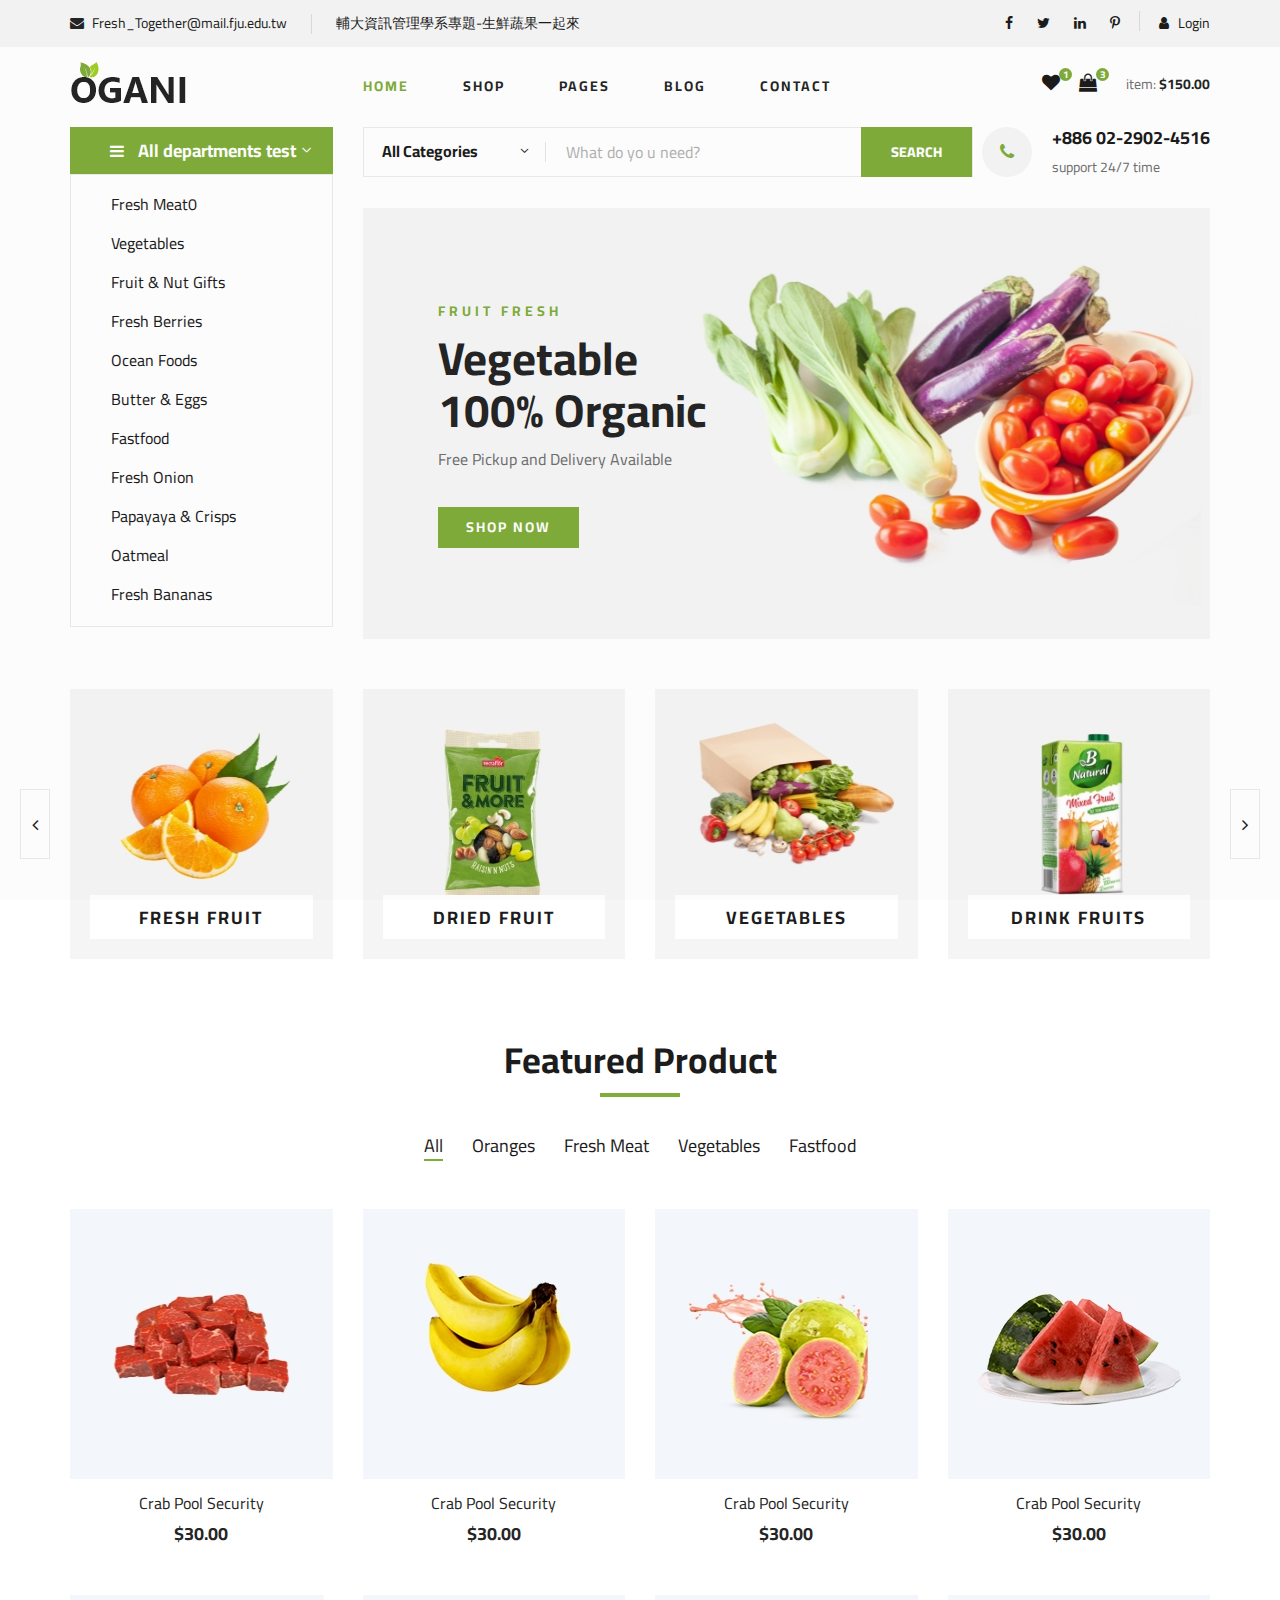
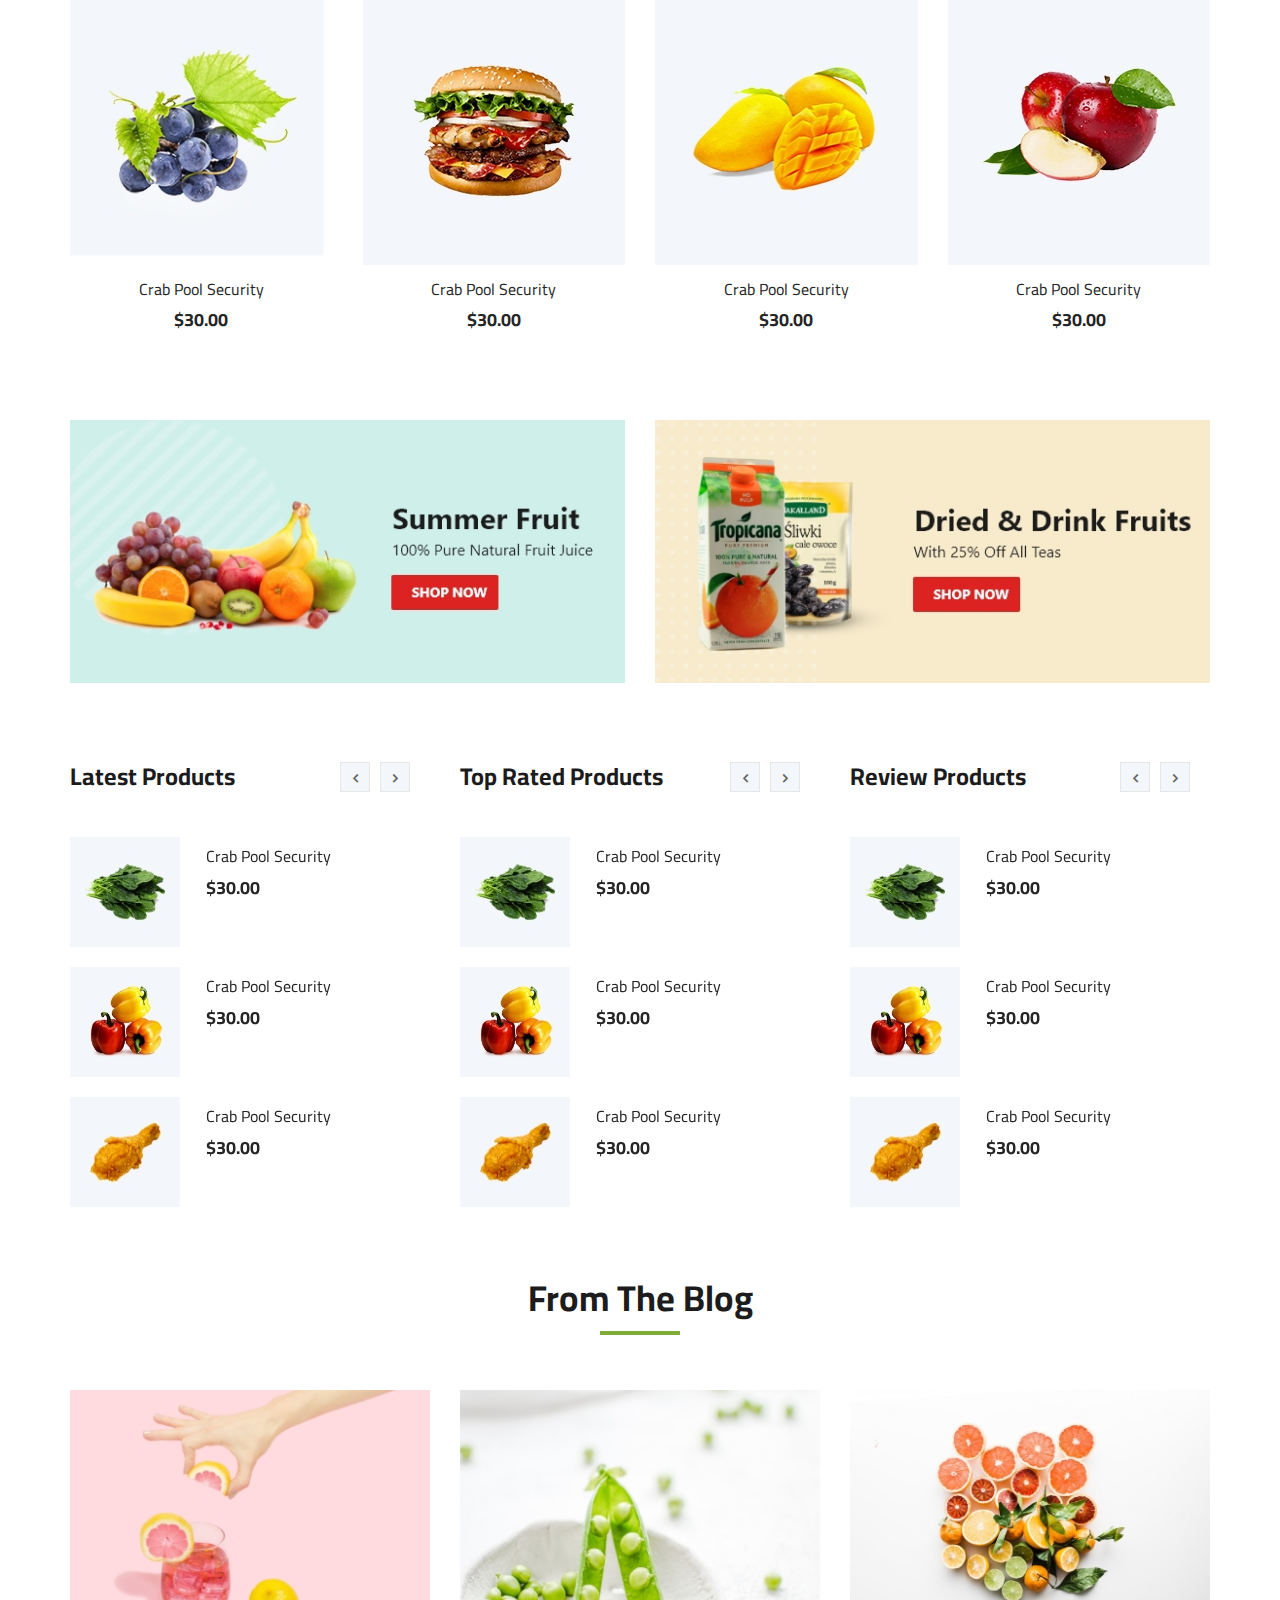
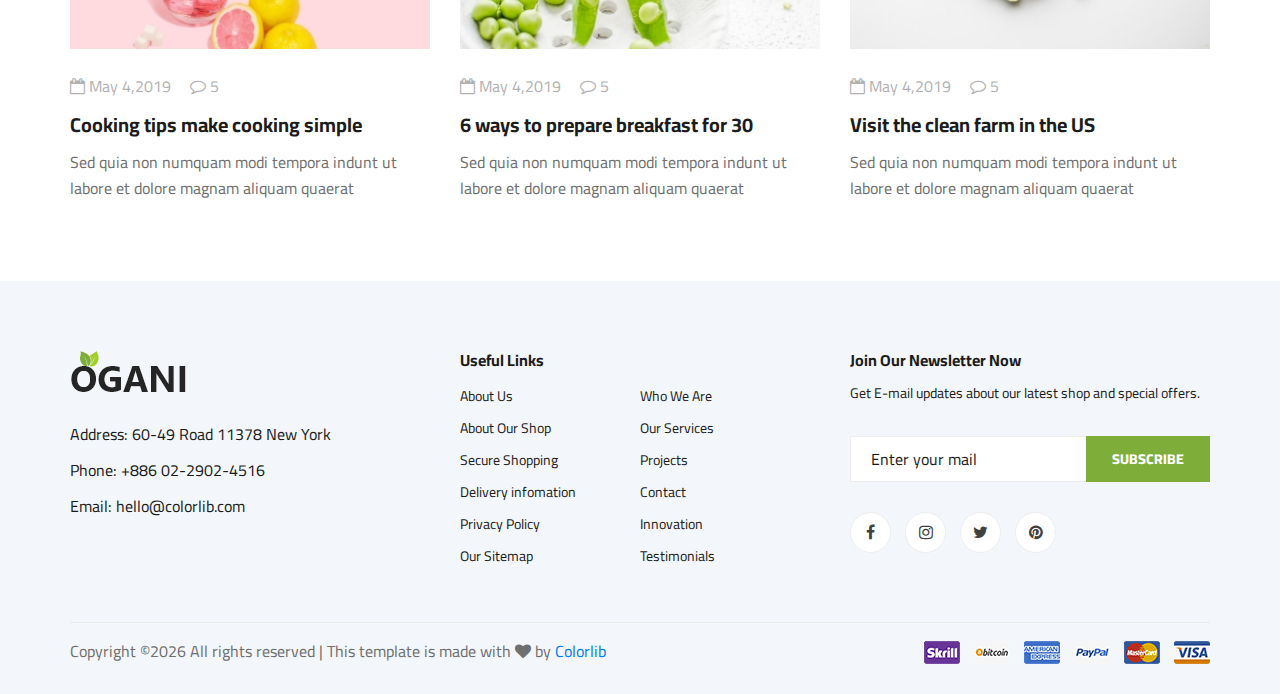
==== commit 794b67f8: "20220121-r-02" ====
--- a/index.html
+++ b/index.html
@@ -7,7 +7,7 @@
     <meta name="keywords" content="Ogani, unica, creative, html">
     <meta name="viewport" content="width=device-width, initial-scale=1.0">
     <meta http-equiv="X-UA-Compatible" content="ie=edge">
-    <title>Ogani | TemplateE</title>
+    <title>Ogani | Template</title>
 
     <!-- Google Font -->
     <link href="https://fonts.googleapis.com/css2?family=Cairo:wght@200;300;400;600;900&display=swap" rel="stylesheet">
@@ -21,6 +21,7 @@
     <link rel="stylesheet" href="css/owl.carousel.min.css" type="text/css">
     <link rel="stylesheet" href="css/slicknav.min.css" type="text/css">
     <link rel="stylesheet" href="css/style.css" type="text/css">
+
 </head>
 
 <body>
@@ -39,9 +40,12 @@
             <ul>
                 <li><a href="#"><i class="fa fa-heart"></i> <span>1</span></a></li>
                 <li><a href="#"><i class="fa fa-shopping-bag"></i> <span>3</span></a></li>
+
             </ul>
             <div class="header__cart__price">item: <span>$150.00</span></div>
-        </div>
+
+        </div>
+
         <div class="humberger__menu__widget">
             <div class="header__top__right__language">
                 <img src="img/language.png" alt="">
@@ -82,7 +86,7 @@
         <div class="humberger__menu__contact">
             <ul>
                 <li><i class="fa fa-envelope"></i> hellorita@colorlib.com</li>
-                <li>Free Shipping for all Order of $99</li>
+                <li>輔大資訊管理學系專題</li>
             </ul>
         </div>
     </div>
@@ -96,8 +100,8 @@
                     <div class="col-lg-6 col-md-6">
                         <div class="header__top__left">
                             <ul>
-                                <li><i class="fa fa-envelope"></i> hello@colorlib.com</li>
-                                <li>Free Shipping for all Order of $99</li>
+                                <li><i class="fa fa-envelope"></i> Fresh_Together@mail.fju.edu.tw </li>
+                                <li>輔大資訊管理學系專題-生鮮蔬果一起來</li>
                             </ul>
                         </div>
                     </div>
@@ -109,7 +113,7 @@
                                 <a href="#"><i class="fa fa-linkedin"></i></a>
                                 <a href="#"><i class="fa fa-pinterest-p"></i></a>
                             </div>
-                            <div class="header__top__right__language">
+                            <!-- <div class="header__top__right__language">
                                 <img src="img/language.png" alt="">
                                 <div>English</div>
                                 <span class="arrow_carrot-down"></span>
@@ -117,7 +121,7 @@
                                     <li><a href="#">Spanis</a></li>
                                     <li><a href="#">English</a></li>
                                 </ul>
-                            </div>
+                            </div> -->
                             <div class="header__top__right__auth">
                                 <a href="#"><i class="fa fa-user"></i> Login</a>
                             </div>
@@ -176,10 +180,10 @@
                     <div class="hero__categories">
                         <div class="hero__categories__all">
                             <i class="fa fa-bars"></i>
-                            <span>All departments</span>
+                            <span>All departments test</span>
                         </div>
                         <ul>
-                            <li><a href="#">Fresh Meat</a></li>
+                            <li><a href="#">Fresh Meat0</a></li>
                             <li><a href="#">Vegetables</a></li>
                             <li><a href="#">Fruit & Nut Gifts</a></li>
                             <li><a href="#">Fresh Berries</a></li>
@@ -197,20 +201,24 @@
                     <div class="hero__search">
                         <div class="hero__search__form">
                             <form action="#">
+
                                 <div class="hero__search__categories">
                                     All Categories
                                     <span class="arrow_carrot-down"></span>
                                 </div>
+                                
                                 <input type="text" placeholder="What do yo u need?">
-                                <button type="submit" class="site-btn">SEARCH</button>
+                                <button type="submit" class="site-btn" width="10%">SEARCH</button>
+                                
                             </form>
+                           
                         </div>
                         <div class="hero__search__phone">
                             <div class="hero__search__phone__icon">
                                 <i class="fa fa-phone"></i>
                             </div>
                             <div class="hero__search__phone__text">
-                                <h5>+65 11.188.888</h5>
+                                <h5>+886 02-2902-4516</h5>
                                 <span>support 24/7 time</span>
                             </div>
                         </div>
@@ -292,8 +300,10 @@
                                 <li><a href="#"><i class="fa fa-heart"></i></a></li>
                                 <li><a href="#"><i class="fa fa-retweet"></i></a></li>
                                 <li><a href="#"><i class="fa fa-shopping-cart"></i></a></li>
-                            </ul>
-                        </div>
+                                
+                            </ul>
+                        </div>
+                        
                         <div class="featured__item__text">
                             <h6><a href="#">Crab Pool Security</a></h6>
                             <h5>$30.00</h5>
@@ -705,7 +715,7 @@
                         </div>
                         <ul>
                             <li>Address: 60-49 Road 11378 New York</li>
-                            <li>Phone: +65 11.188.888</li>
+                            <li>Phone: +886 02-2902-4516</li>
                             <li>Email: hello@colorlib.com</li>
                         </ul>
                     </div>
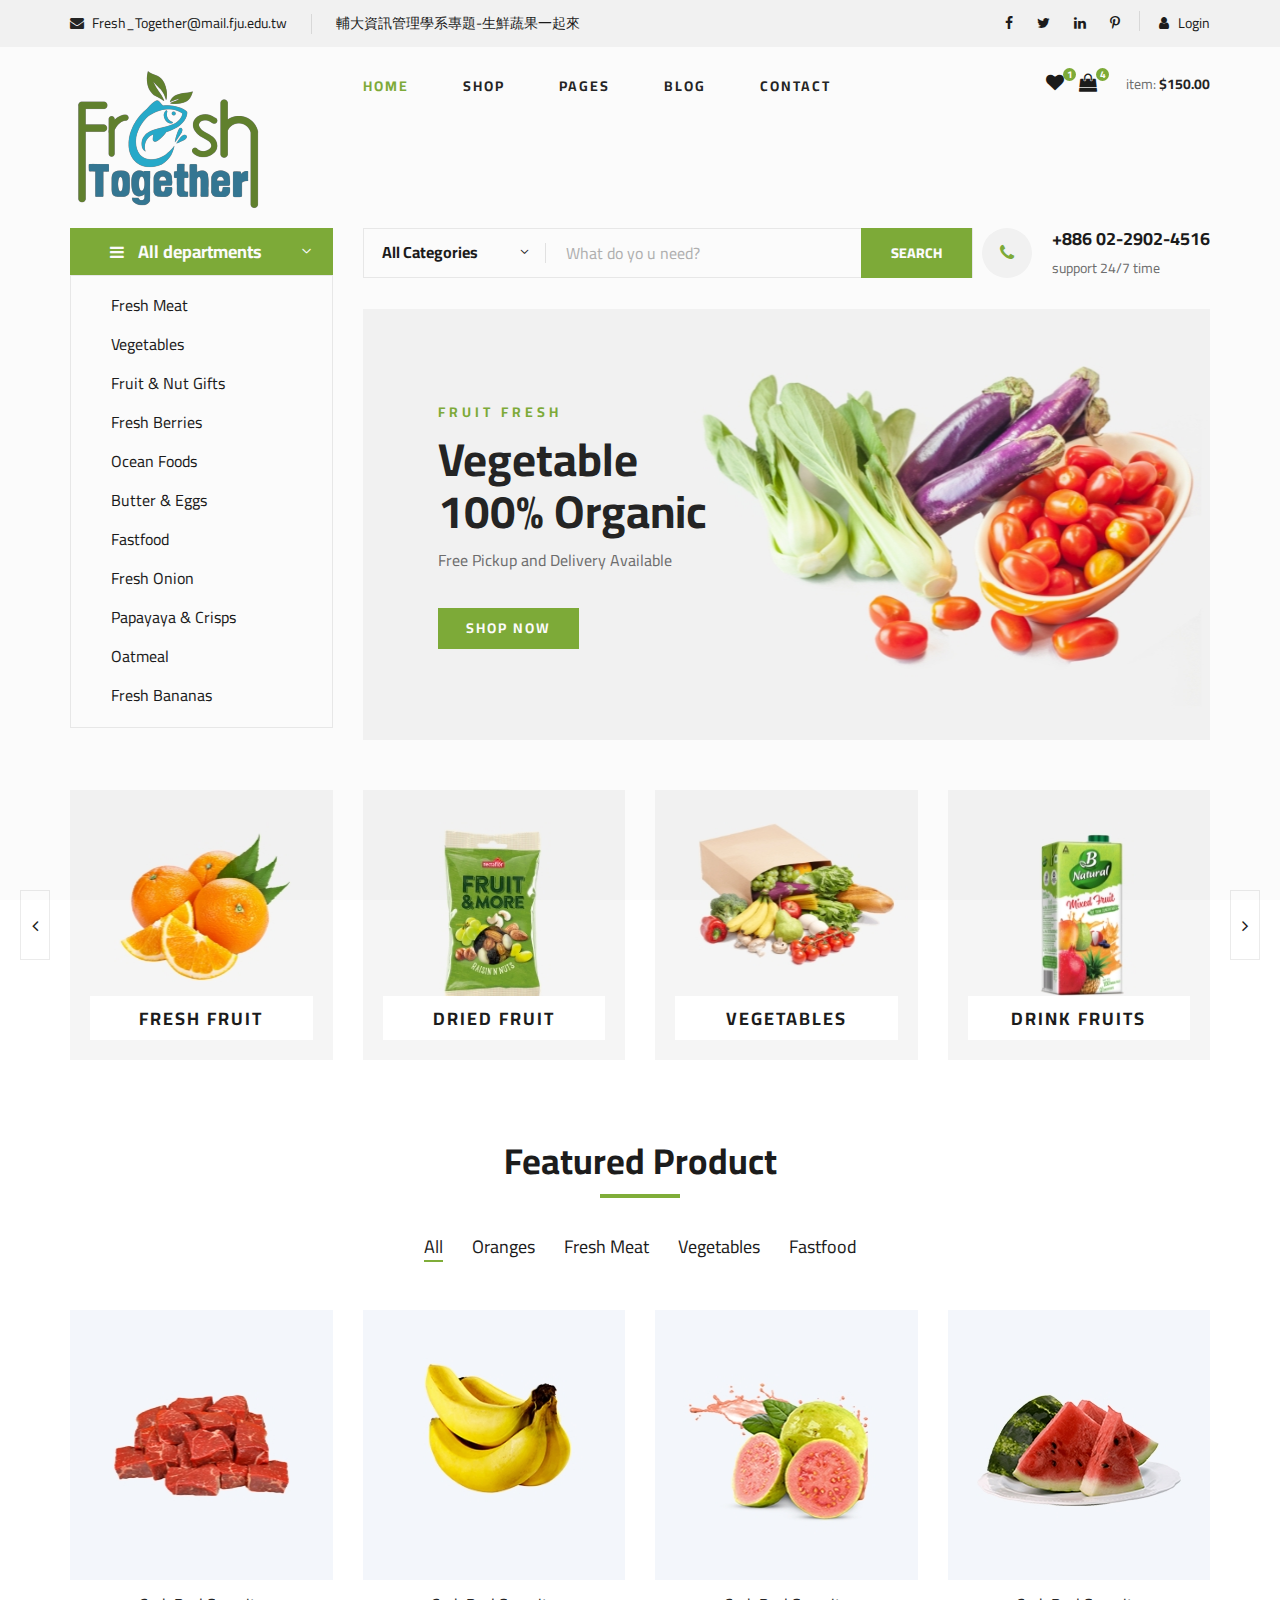
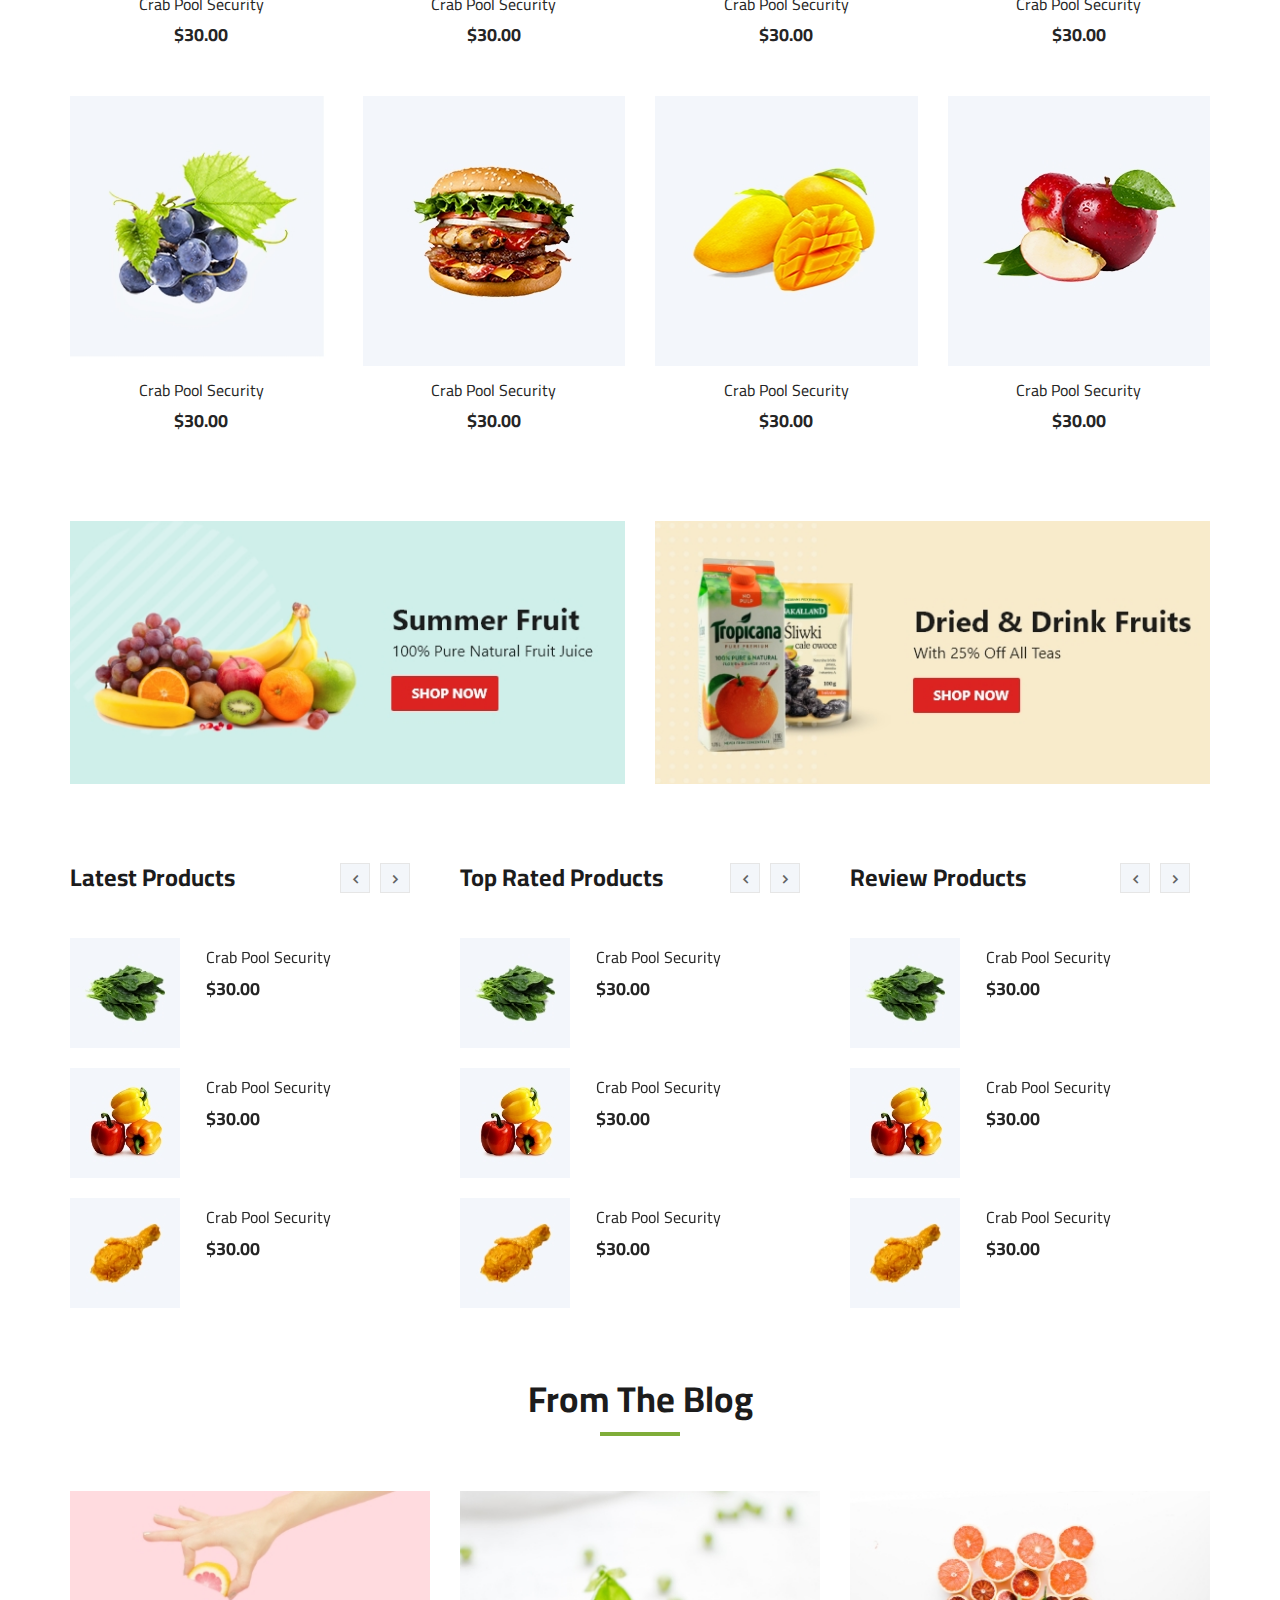
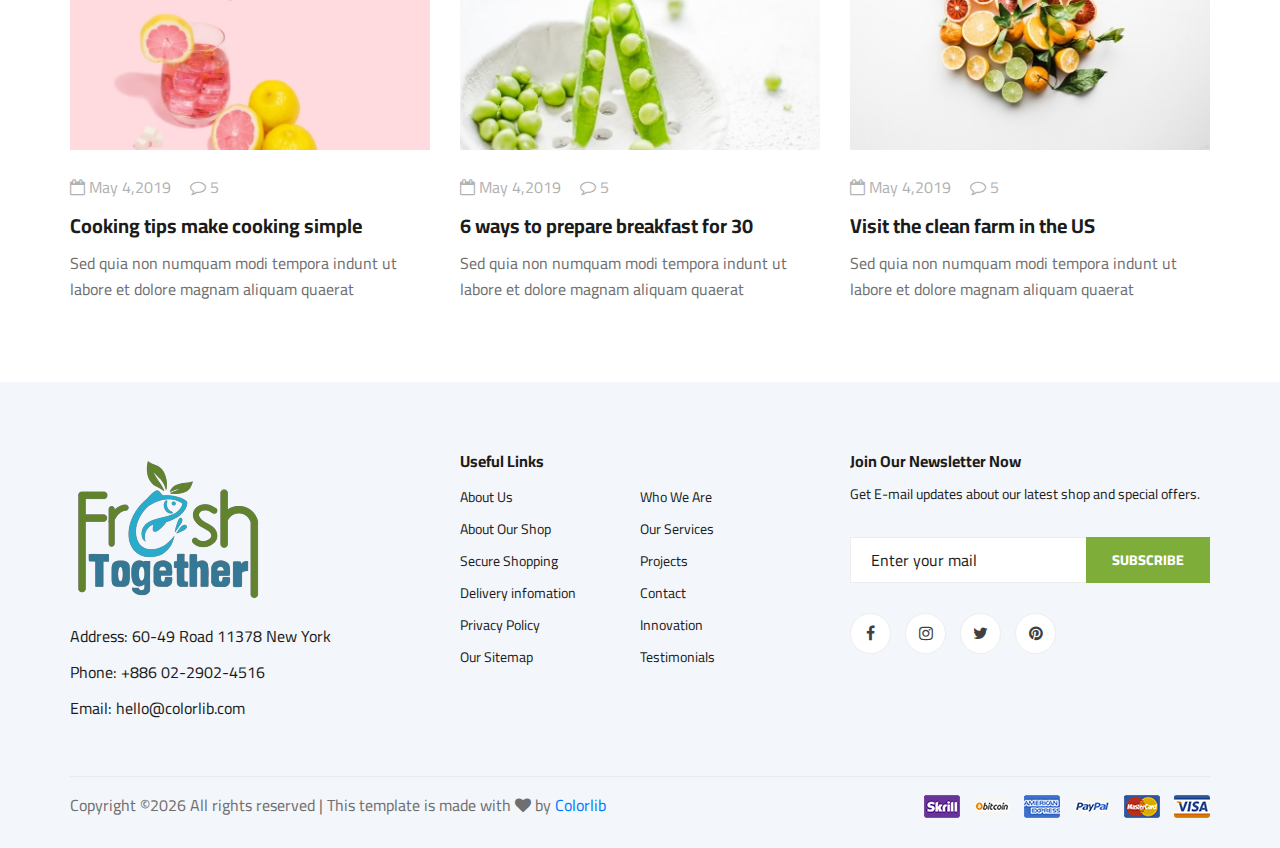
==== commit 8bf11f93: "20220122-rita-login、SignUp介面搞定" ====
--- a/index.html
+++ b/index.html
@@ -7,7 +7,7 @@
     <meta name="keywords" content="Ogani, unica, creative, html">
     <meta name="viewport" content="width=device-width, initial-scale=1.0">
     <meta http-equiv="X-UA-Compatible" content="ie=edge">
-    <title>Ogani | Template</title>
+    <title>FJU|生鮮蔬果一起來</title>
 
     <!-- Google Font -->
     <link href="https://fonts.googleapis.com/css2?family=Cairo:wght@200;300;400;600;900&display=swap" rel="stylesheet">
@@ -21,6 +21,8 @@
     <link rel="stylesheet" href="css/owl.carousel.min.css" type="text/css">
     <link rel="stylesheet" href="css/slicknav.min.css" type="text/css">
     <link rel="stylesheet" href="css/style.css" type="text/css">
+    
+    <link rel="stylesheet" href="css/for_shopping_cart/bootstrap.min.css">
 
 </head>
 
@@ -36,7 +38,9 @@
         <div class="humberger__menu__logo">
             <a href="#"><img src="img/logo.png" alt=""></a>
         </div>
+
         <div class="humberger__menu__cart">
+
             <ul>
                 <li><a href="#"><i class="fa fa-heart"></i> <span>1</span></a></li>
                 <li><a href="#"><i class="fa fa-shopping-bag"></i> <span>3</span></a></li>
@@ -45,7 +49,7 @@
             <div class="header__cart__price">item: <span>$150.00</span></div>
 
         </div>
-
+<!-- 
         <div class="humberger__menu__widget">
             <div class="header__top__right__language">
                 <img src="img/language.png" alt="">
@@ -57,10 +61,10 @@
                 </ul>
             </div>
             <div class="header__top__right__auth">
-                <a href="#"><i class="fa fa-user"></i> Login</a>
-            </div>
-        </div>
-        <nav class="humberger__menu__nav mobile-menu">
+                <a href="./logIn_SignUp.html"><i class="fa fa-user">Login</i> </a>
+            </div>
+        </div> -->
+        <!-- <nav class="humberger__menu__nav mobile-menu">
             <ul>
                 <li class="active"><a href="./index.html">Home</a></li>
                 <li><a href="./shop-grid.html">Shop</a></li>
@@ -73,9 +77,9 @@
                     </ul>
                 </li>
                 <li><a href="./blog.html">Blog</a></li>
-                <li><a href="./contact.html">Contact</a></li>
+                <li><a href="./contact.html">Contact0</a></li>
             </ul>
-        </nav>
+        </nav> -->
         <div id="mobile-menu-wrap"></div>
         <div class="header__top__right__social">
             <a href="#"><i class="fa fa-facebook"></i></a>
@@ -103,6 +107,7 @@
                                 <li><i class="fa fa-envelope"></i> Fresh_Together@mail.fju.edu.tw </li>
                                 <li>輔大資訊管理學系專題-生鮮蔬果一起來</li>
                             </ul>
+                            
                         </div>
                     </div>
                     <div class="col-lg-6 col-md-6">
@@ -113,6 +118,7 @@
                                 <a href="#"><i class="fa fa-linkedin"></i></a>
                                 <a href="#"><i class="fa fa-pinterest-p"></i></a>
                             </div>
+                            <!-- 下面這個是英文、西班牙文的切換按鍵 -->
                             <!-- <div class="header__top__right__language">
                                 <img src="img/language.png" alt="">
                                 <div>English</div>
@@ -123,20 +129,24 @@
                                 </ul>
                             </div> -->
                             <div class="header__top__right__auth">
-                                <a href="#"><i class="fa fa-user"></i> Login</a>
-                            </div>
-                        </div>
-                    </div>
-                </div>
-            </div>
-        </div>
+                                <a href="./logIn_SignUp.html"><i class="fa fa-user"></i> Login</a>
+                            </div>
+                        </div>
+                    </div>
+                </div>
+            </div>
+        </div>
+
+        <!-- 第二排功能導覽列 -->
         <div class="container">
             <div class="row">
                 <div class="col-lg-3">
                     <div class="header__logo">
-                        <a href="./index.html"><img src="img/logo.png" alt=""></a>
-                    </div>
-                </div>
+                        <a href="./index.html"><img src="img/logo.png" alt="" ></a>
+                    </div>
+                </div>
+
+                
                 <div class="col-lg-6">
                     <nav class="header__menu">
                         <ul>
@@ -155,11 +165,20 @@
                         </ul>
                     </nav>
                 </div>
+                
                 <div class="col-lg-3">
+
                     <div class="header__cart">
                         <ul>
-                            <li><a href="#"><i class="fa fa-heart"></i> <span>1</span></a></li>
-                            <li><a href="#"><i class="fa fa-shopping-bag"></i> <span>3</span></a></li>
+                            <li><a href="#">
+                                <i class="fa fa-heart"></i> 
+                                <span>1</span></a>
+                            </li>
+
+                            <div style="float: right; cursor: pointer;">
+                            <li><a href="#"><i class="fa fa-shopping-bag"></i> <span>4</span></a></li></div>
+
+
                         </ul>
                         <div class="header__cart__price">item: <span>$150.00</span></div>
                     </div>
@@ -169,6 +188,7 @@
                 <i class="fa fa-bars"></i>
             </div>
         </div>
+        <!-- 第二排功能導覽列END -->
     </header>
     <!-- Header Section End -->
 
@@ -180,10 +200,10 @@
                     <div class="hero__categories">
                         <div class="hero__categories__all">
                             <i class="fa fa-bars"></i>
-                            <span>All departments test</span>
+                            <span>All departments</span>
                         </div>
                         <ul>
-                            <li><a href="#">Fresh Meat0</a></li>
+                            <li><a href="#">Fresh Meat</a></li>
                             <li><a href="#">Vegetables</a></li>
                             <li><a href="#">Fruit & Nut Gifts</a></li>
                             <li><a href="#">Fresh Berries</a></li>
@@ -782,7 +802,9 @@
     <script src="js/owl.carousel.min.js"></script>
     <script src="js/main.js"></script>
 
-
+    <script src="js/for_shopping_cart/jquery-2.2.3.min.js"></script>
+    <script type='text/javascript'src="js/for_shopping_cart/bootstrap.min.js"></script>
+    <script type='text/javascript' src="js/for_shopping_cart/jquery.mycart.js"></script>
 
 </body>
 
